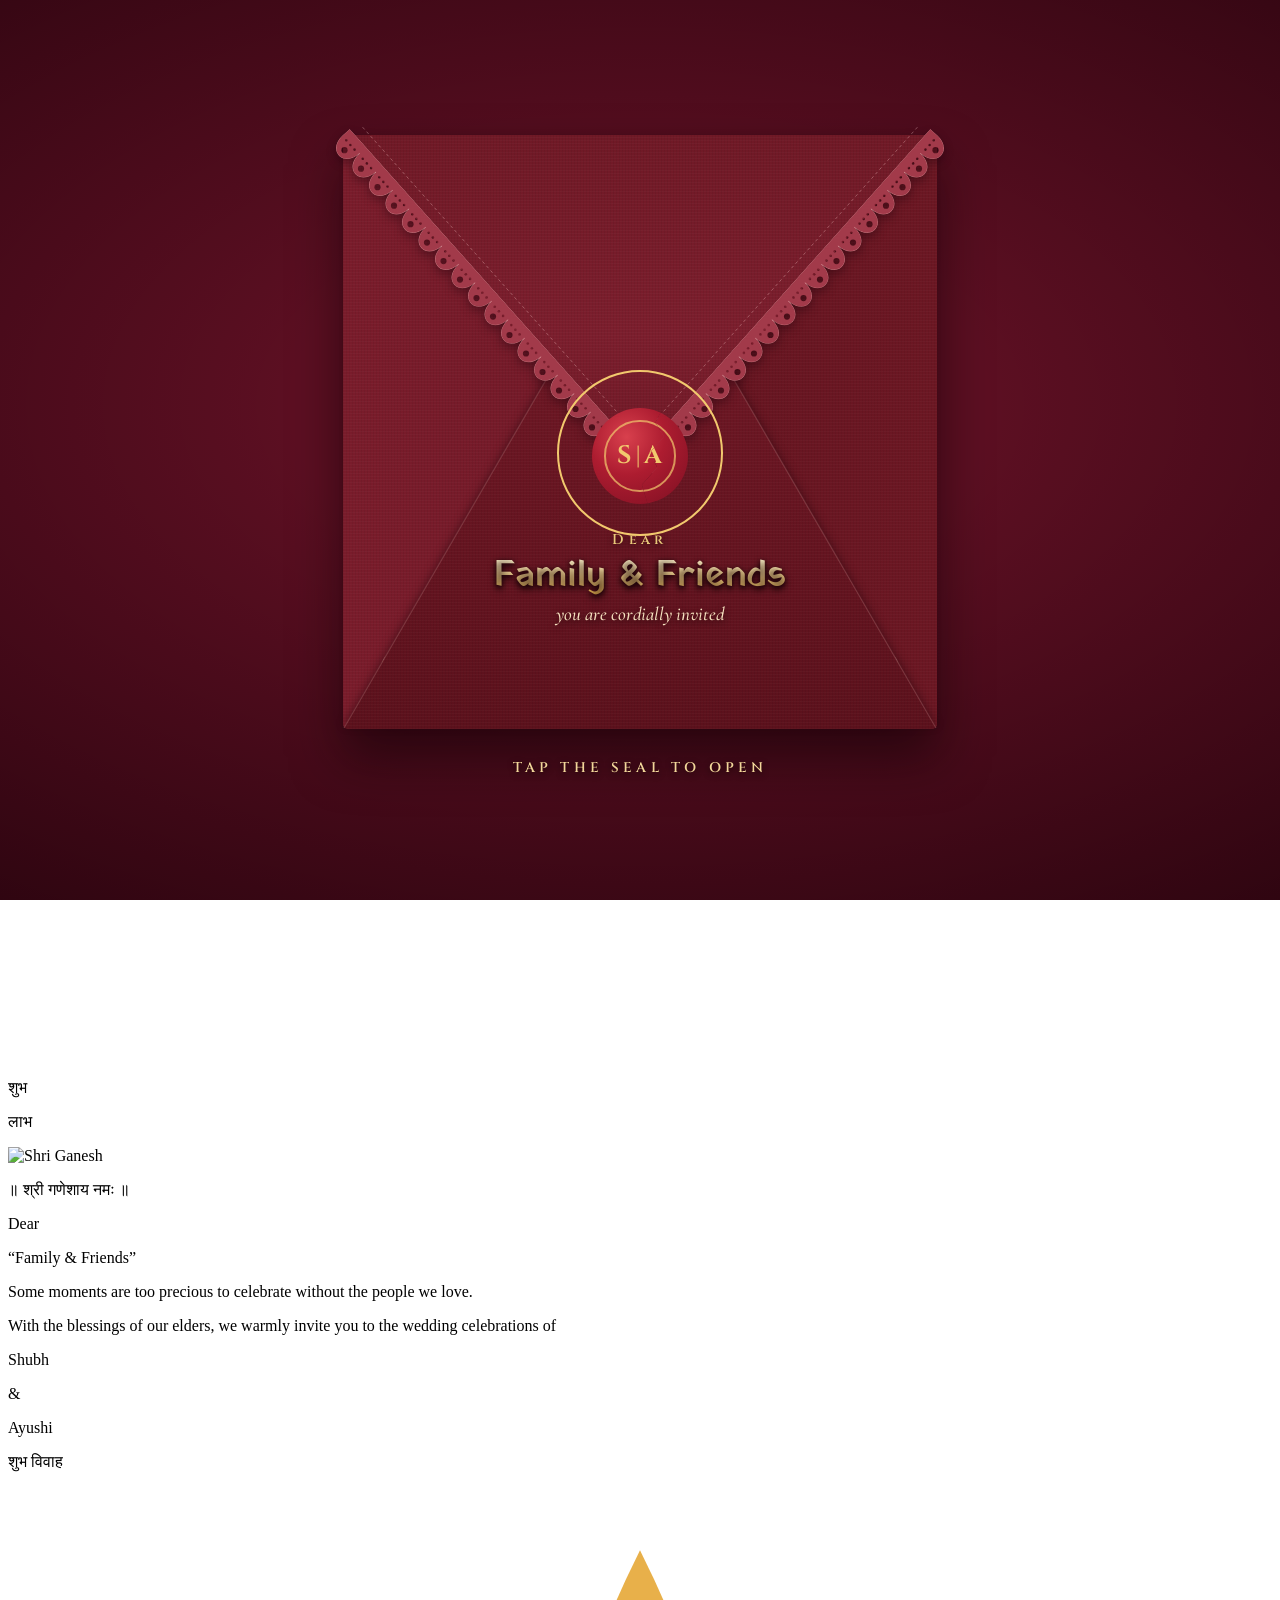
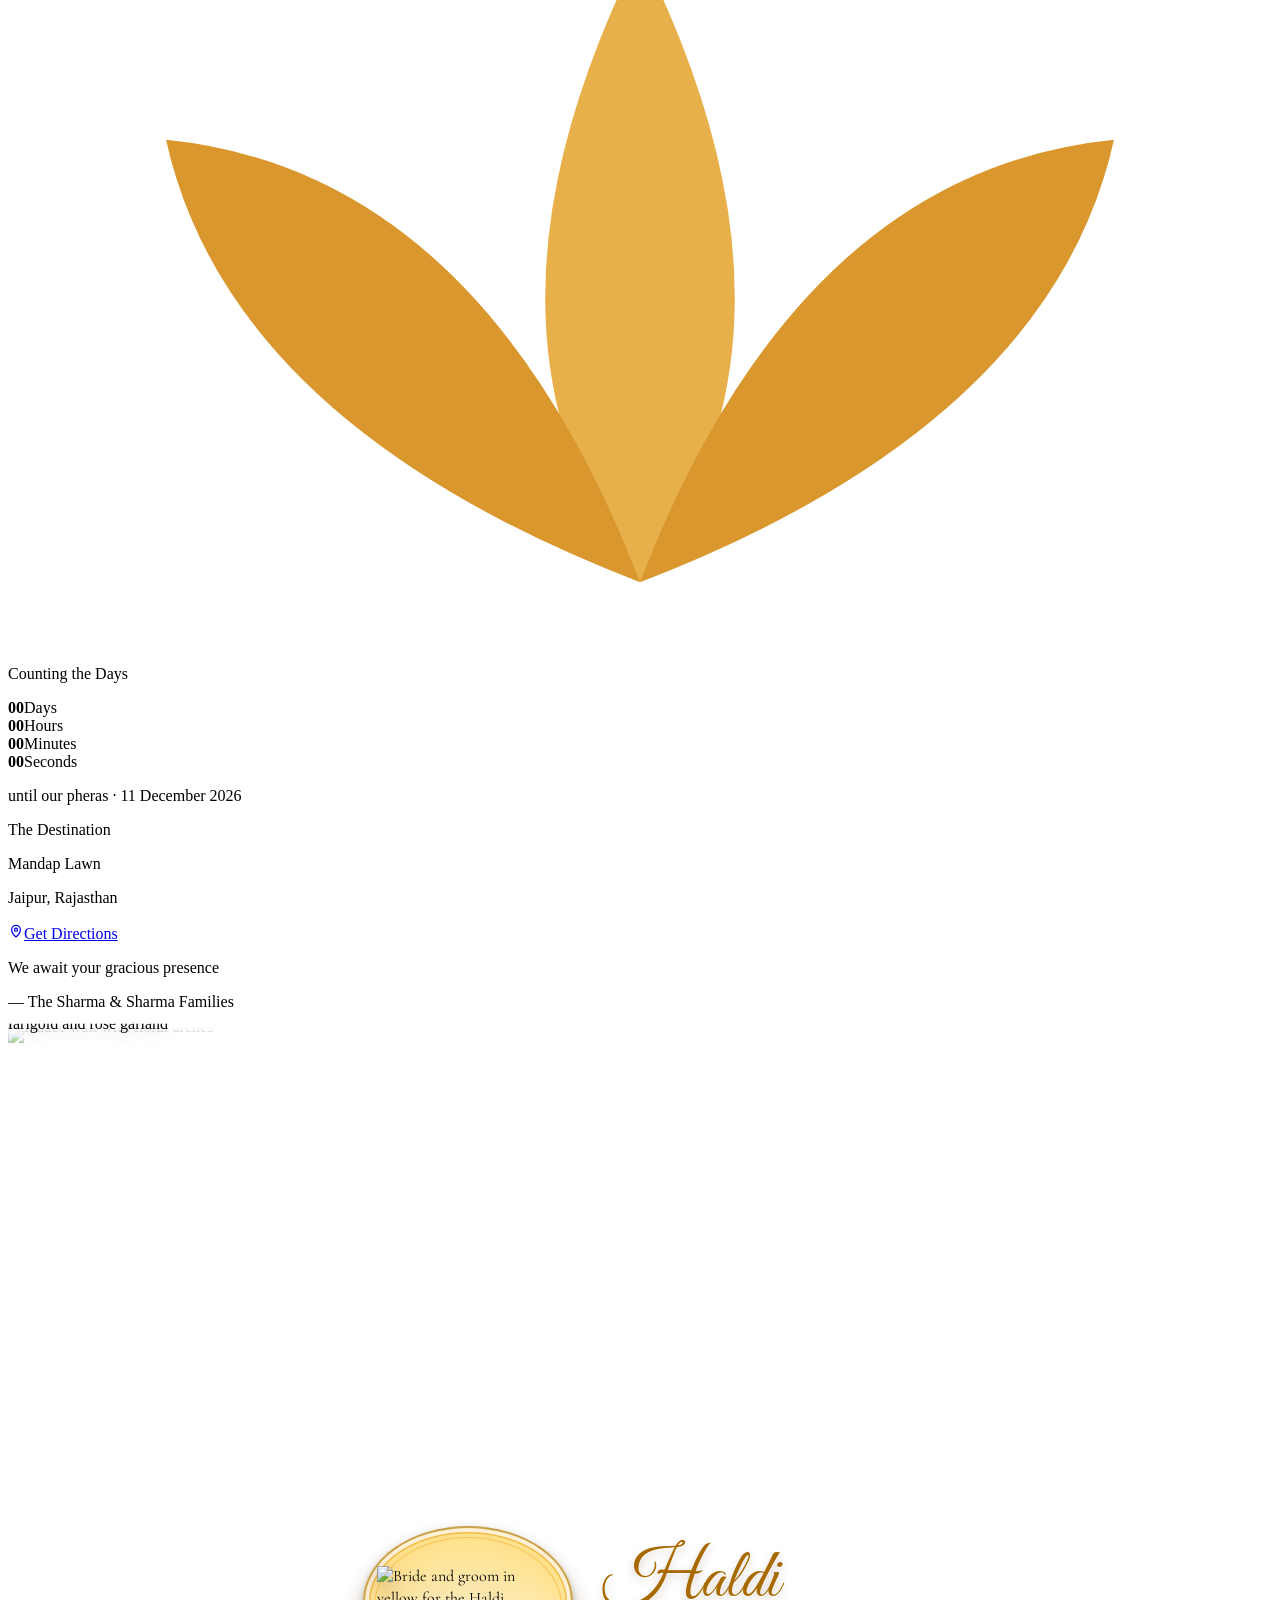
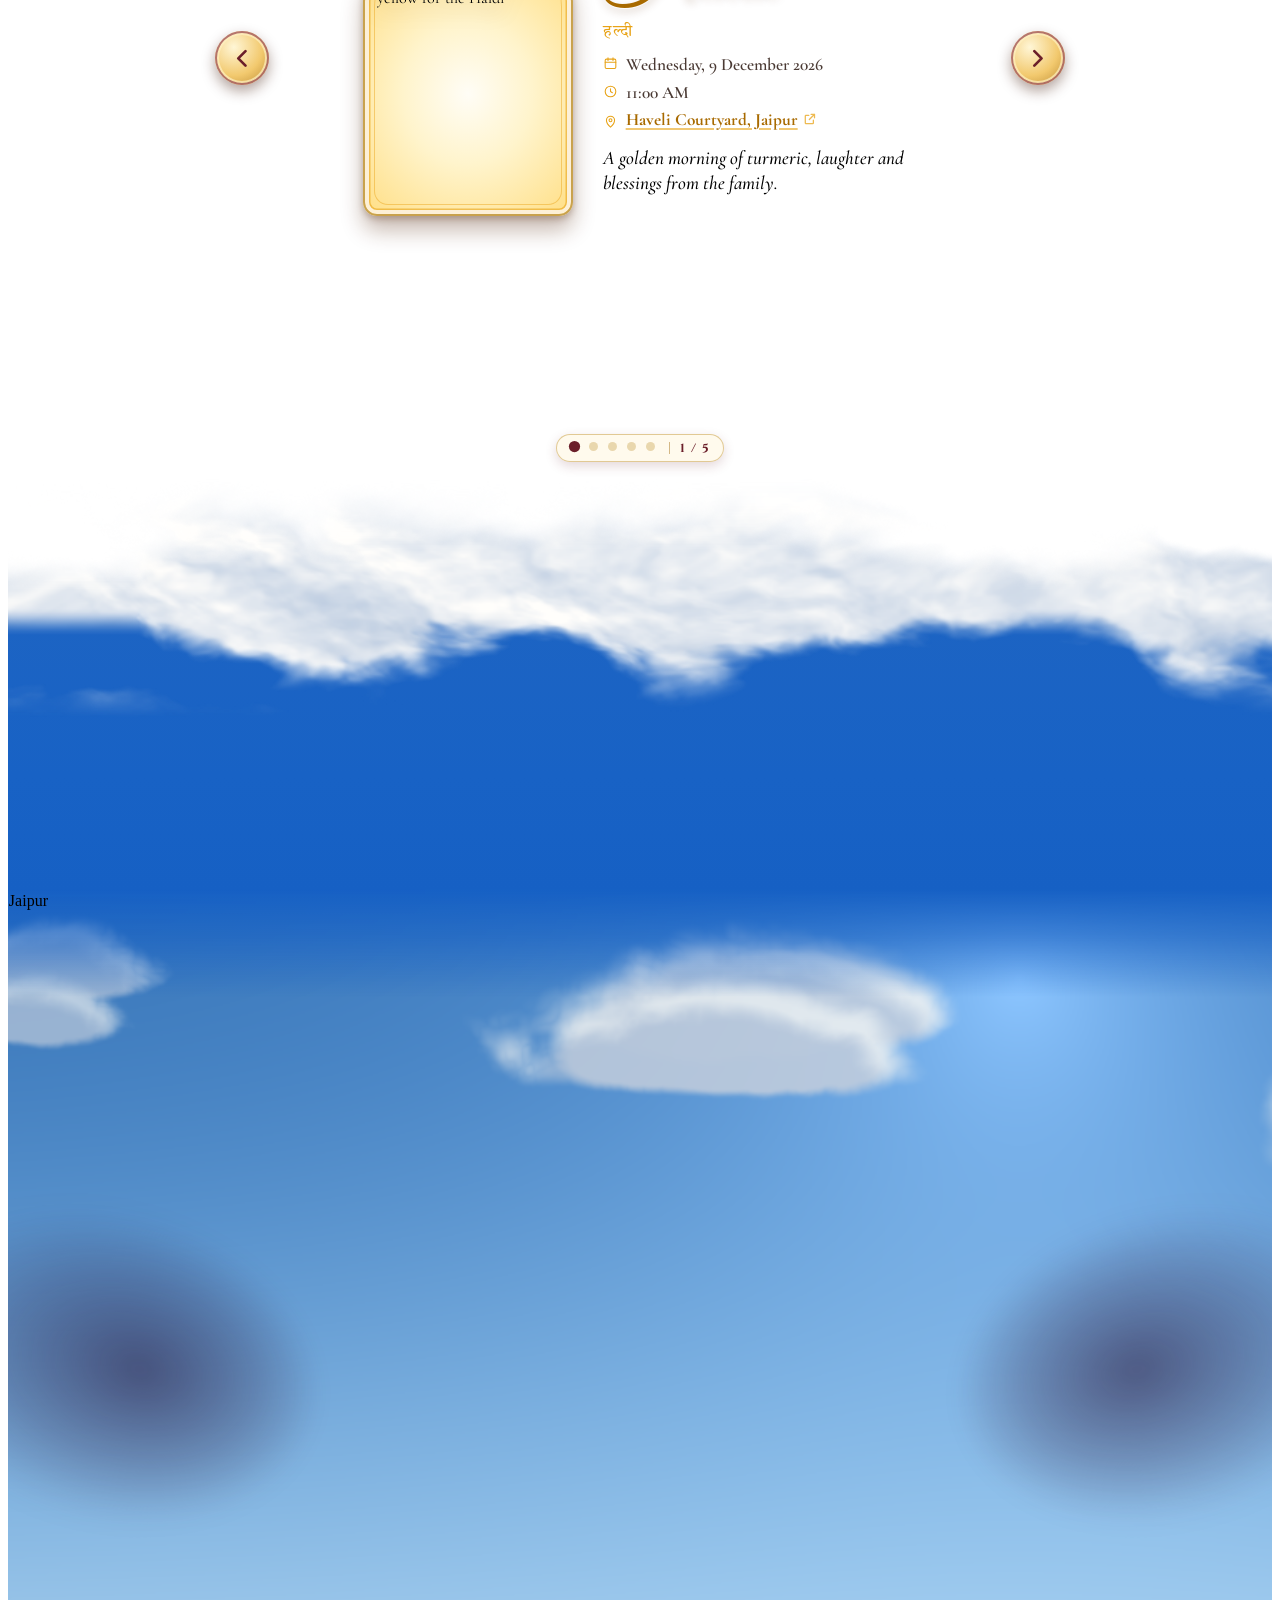
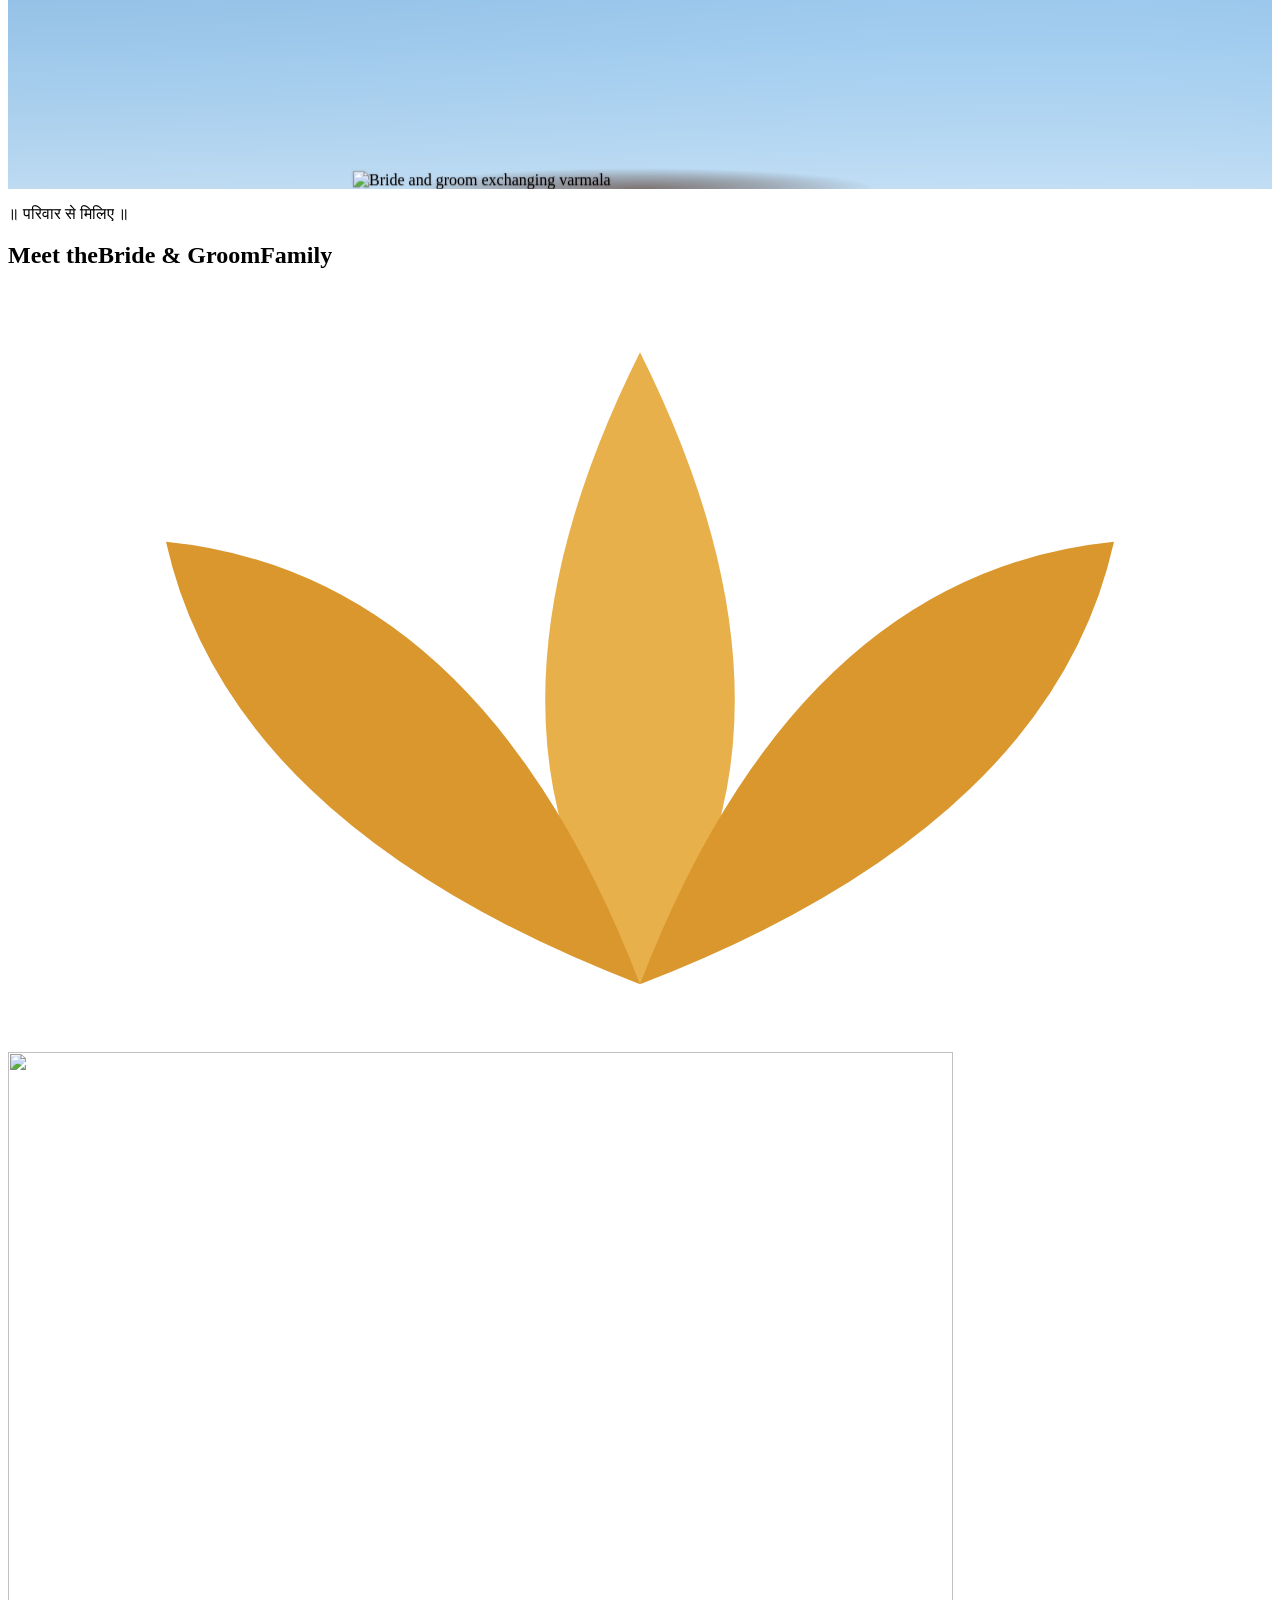
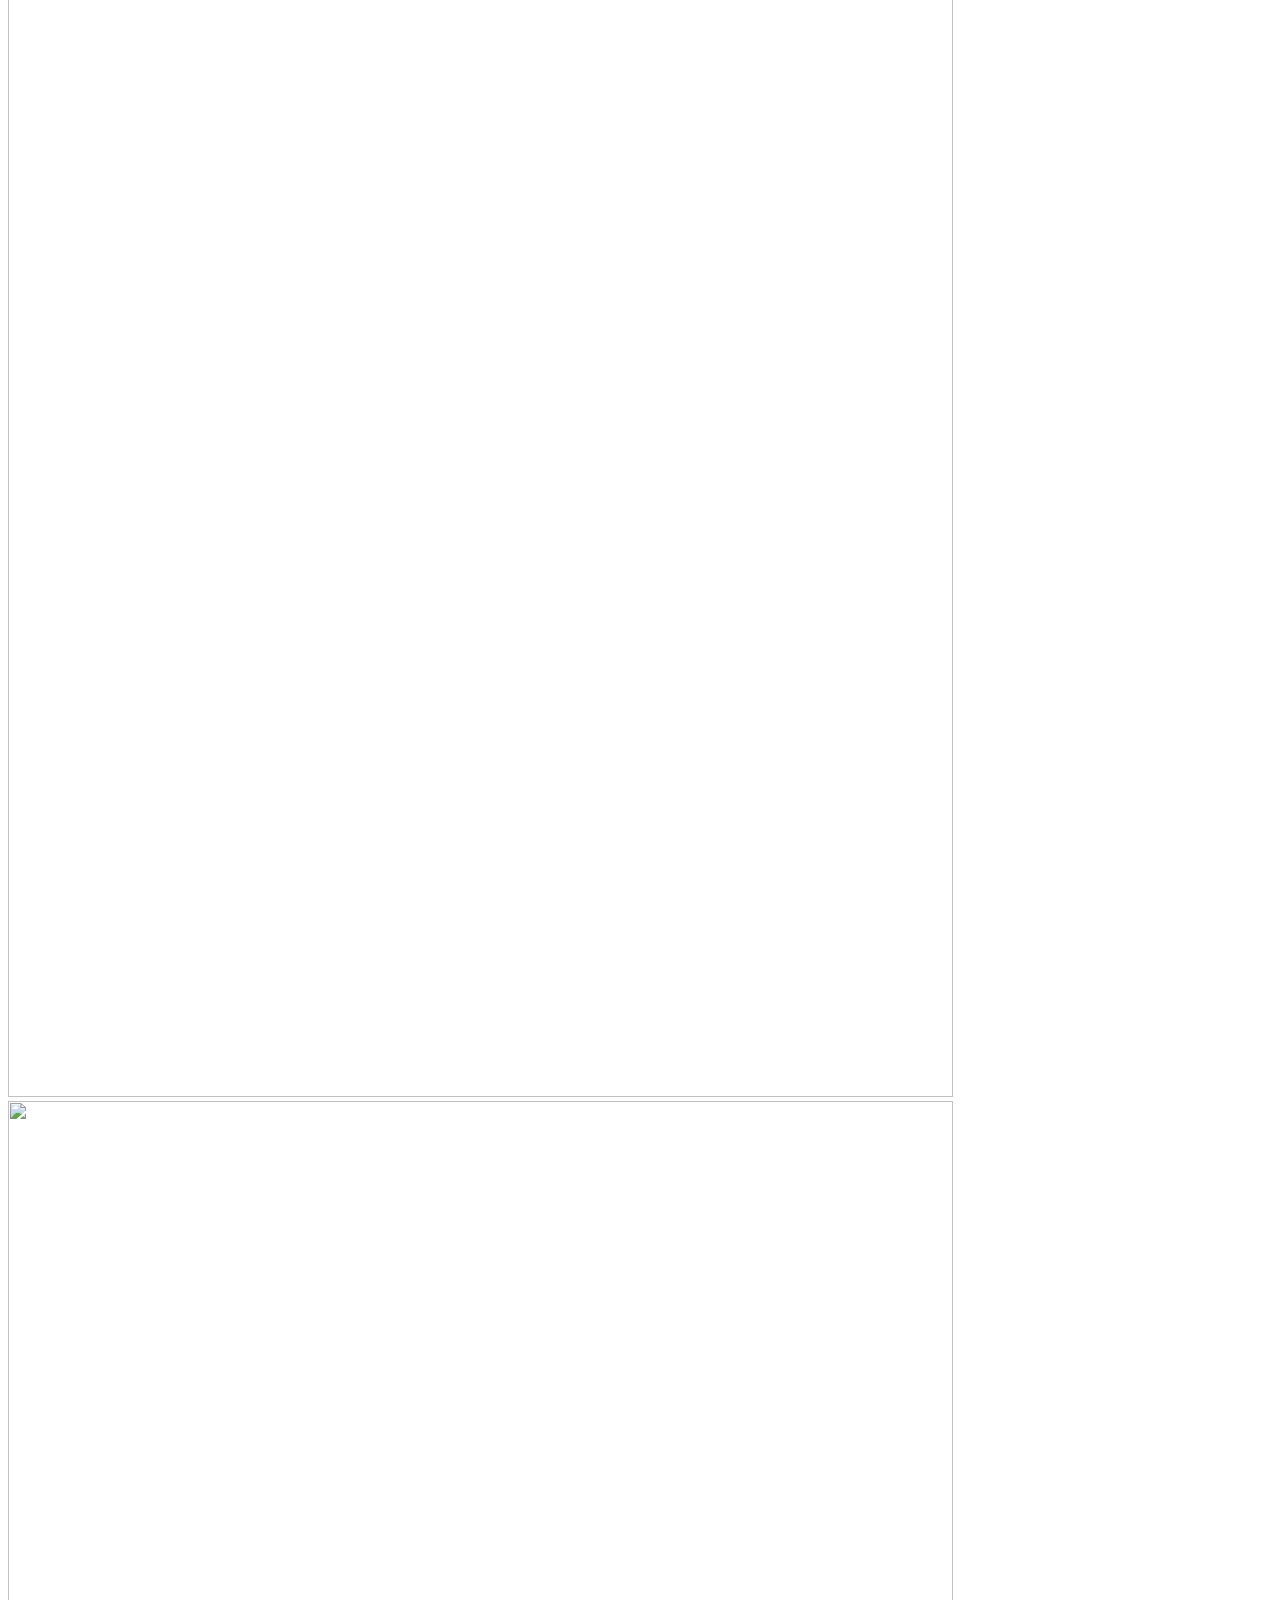
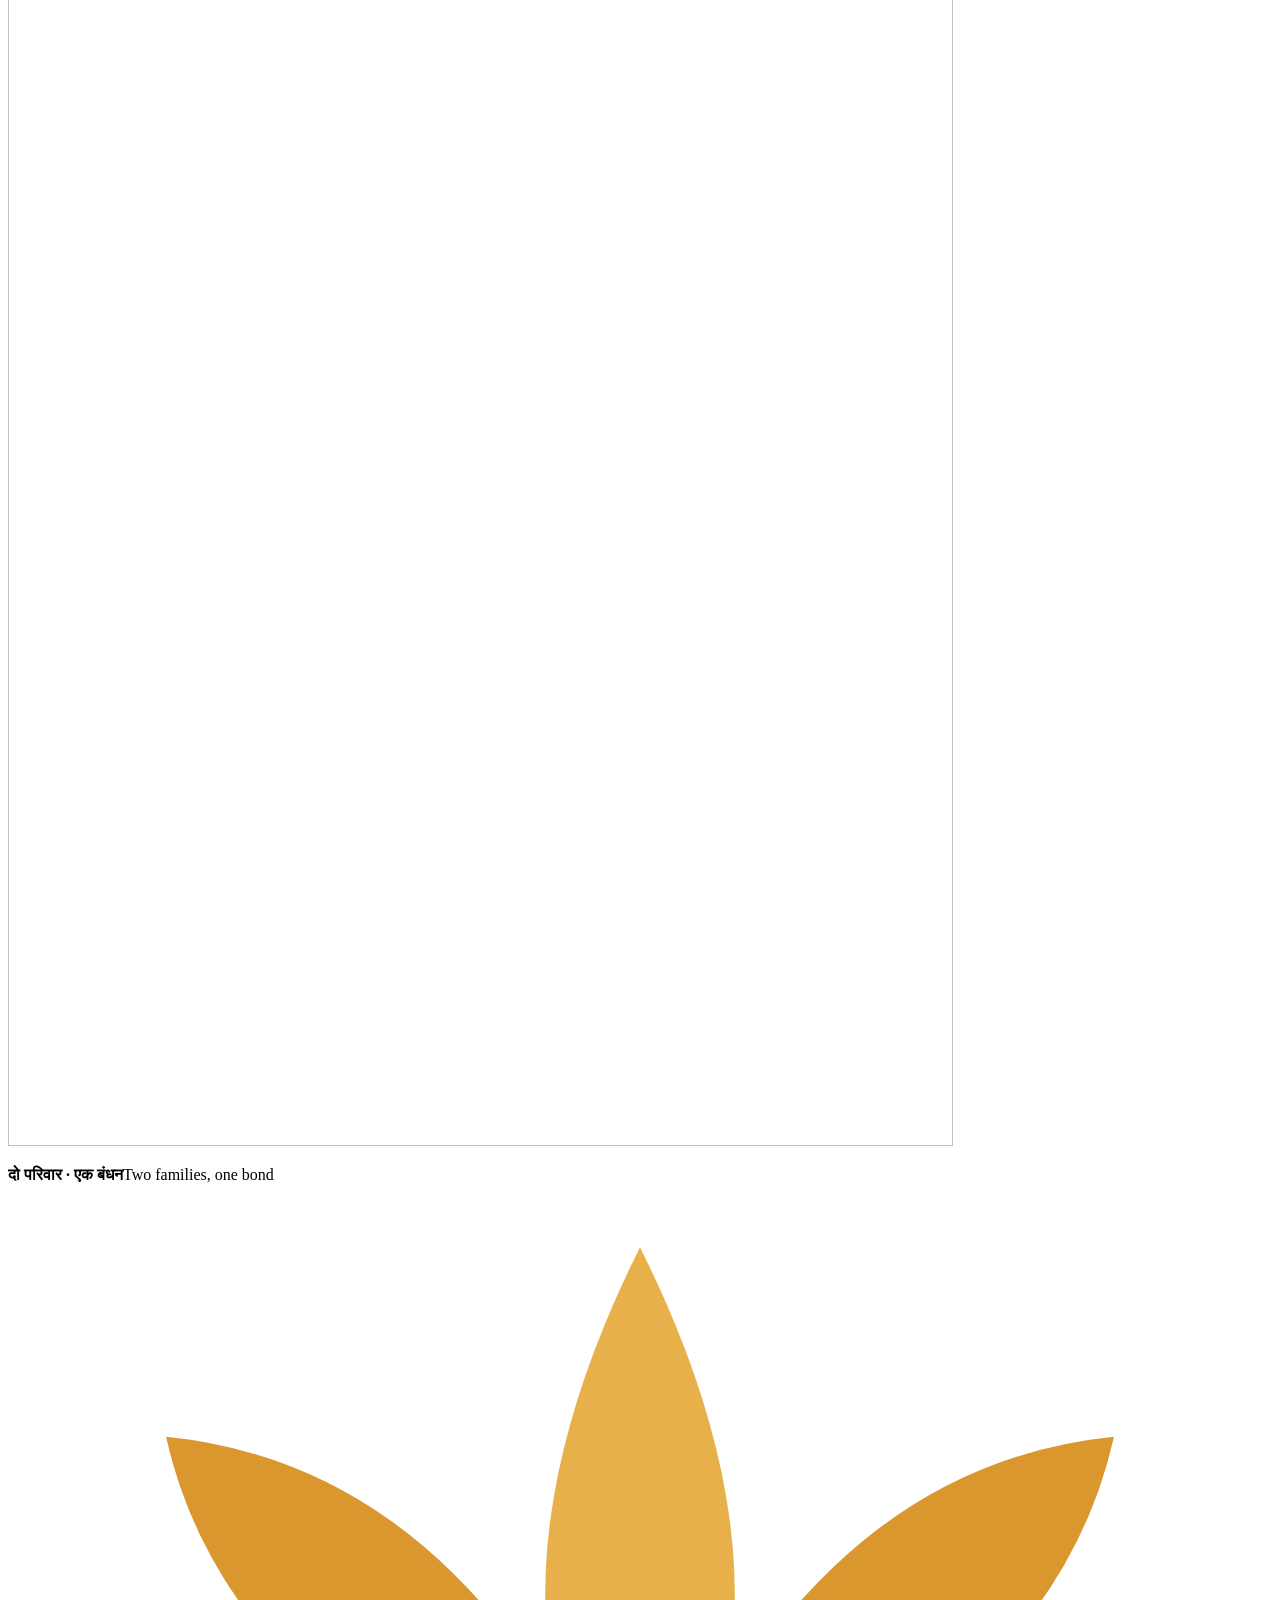
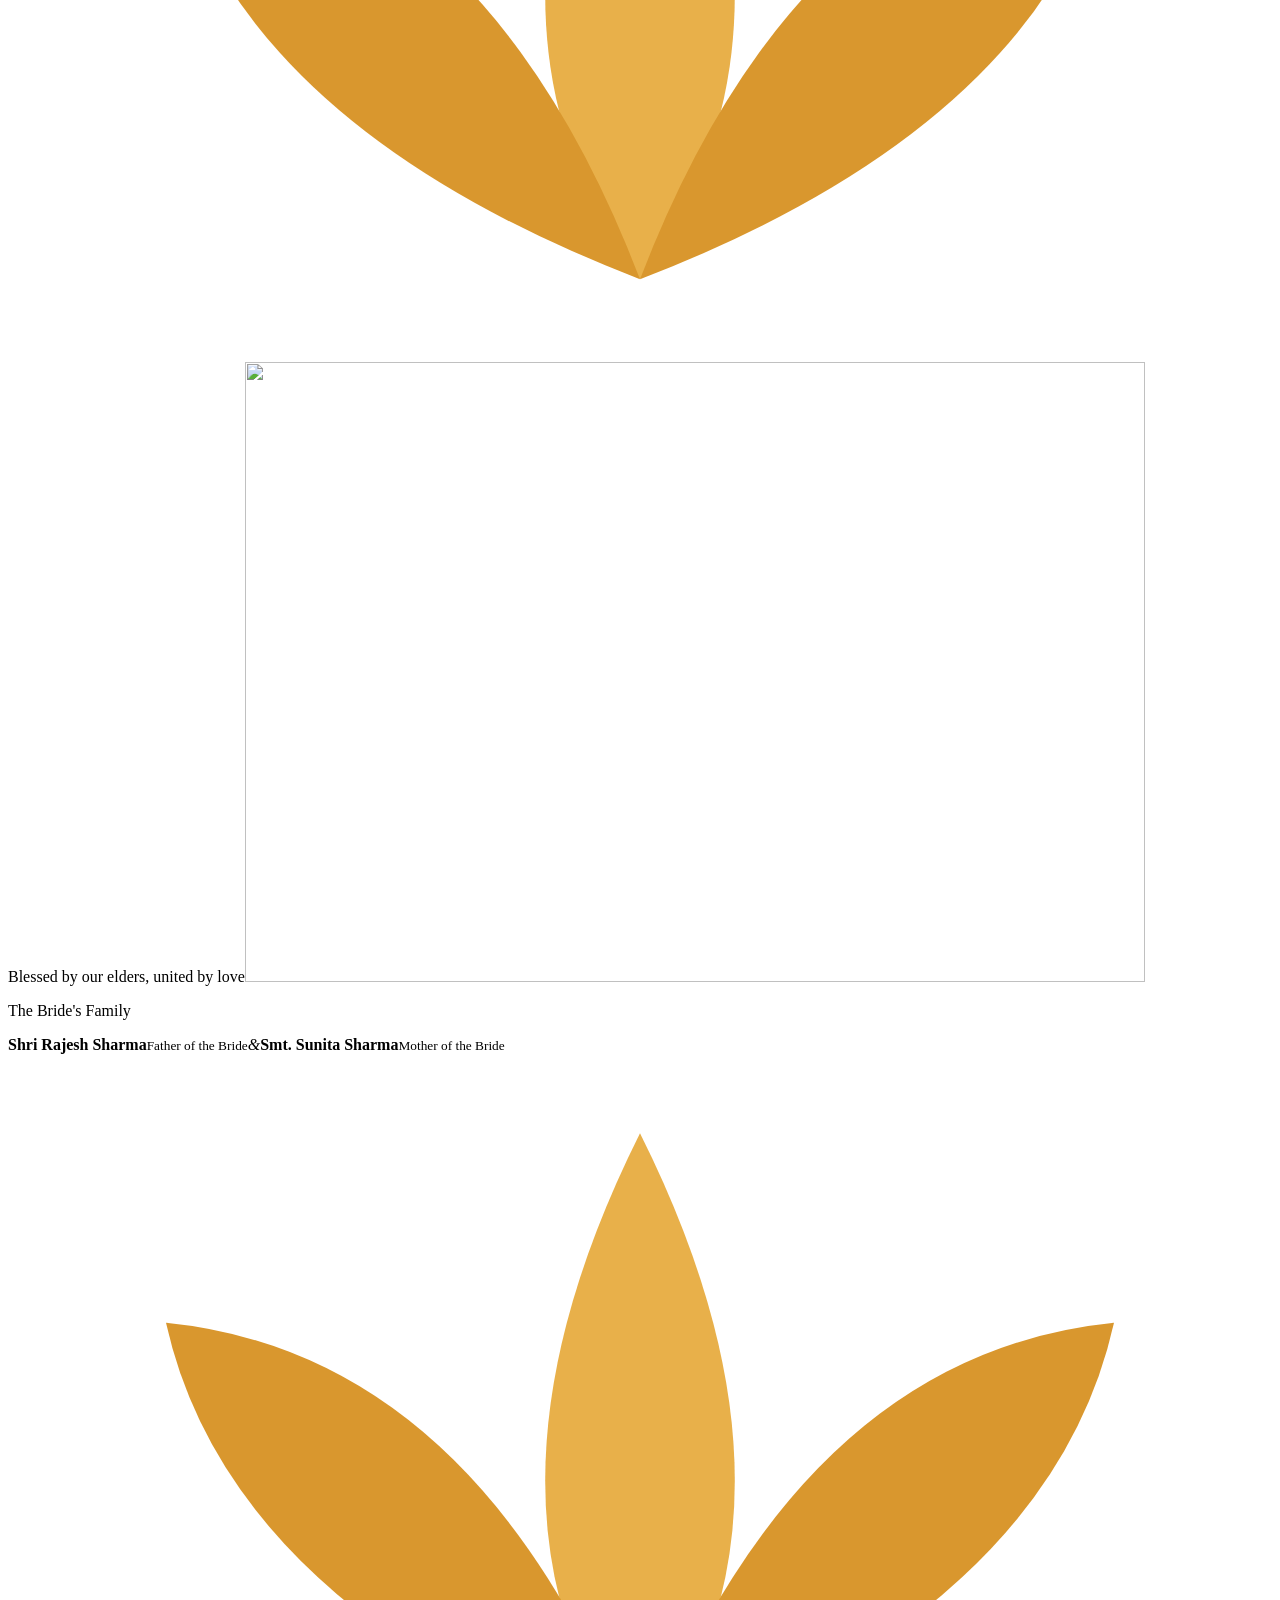
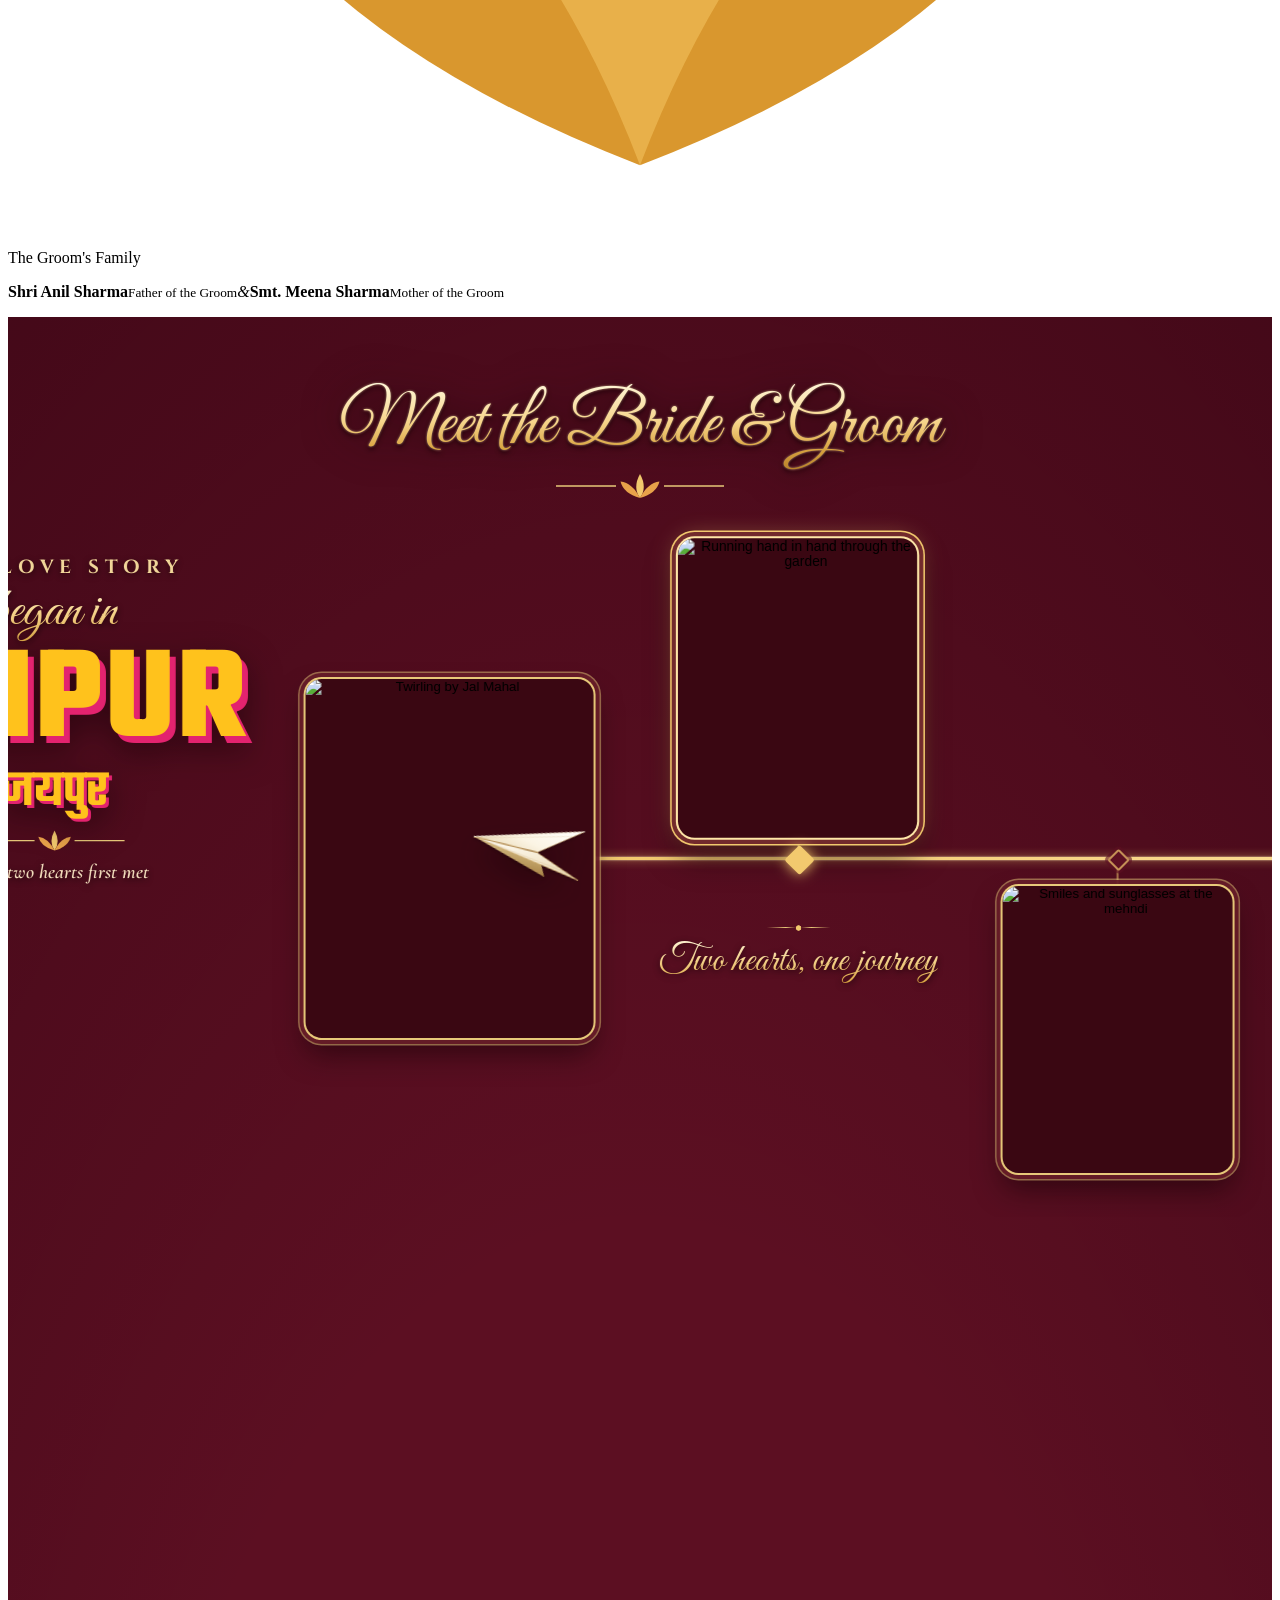
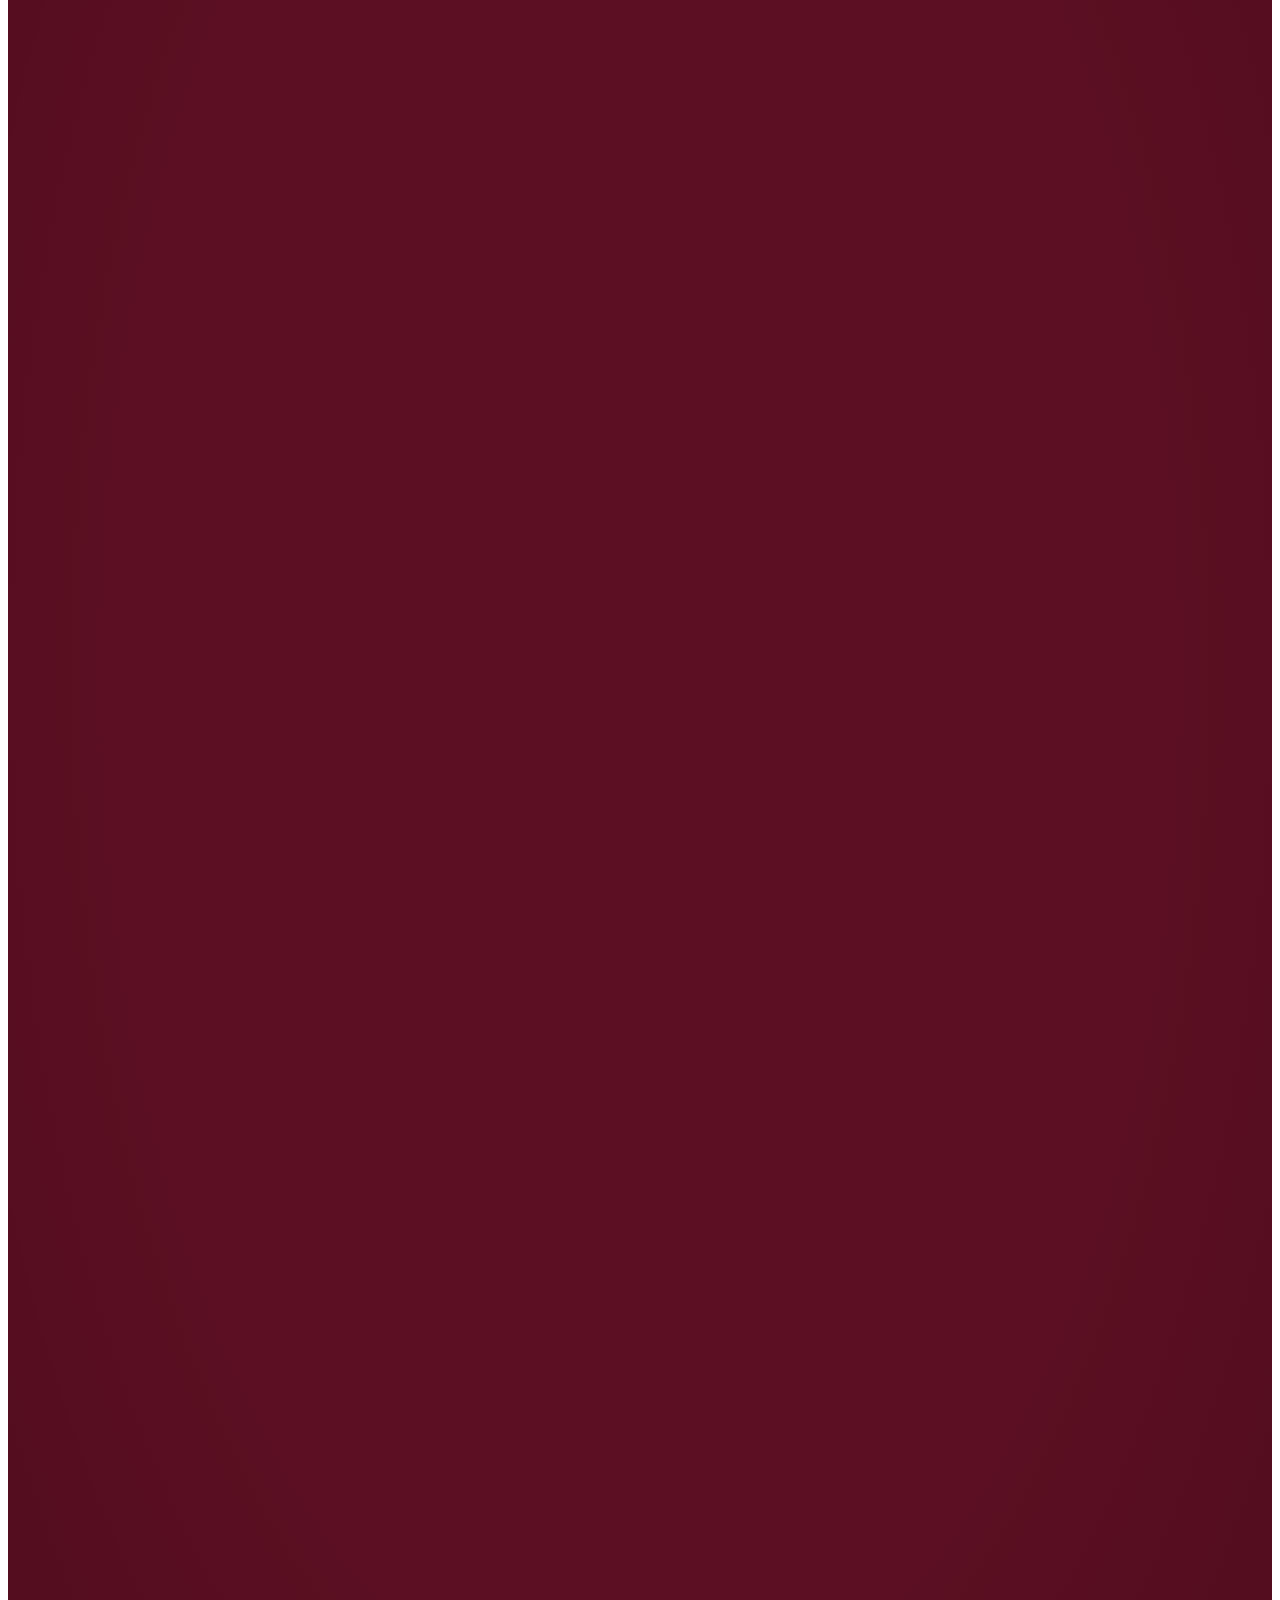
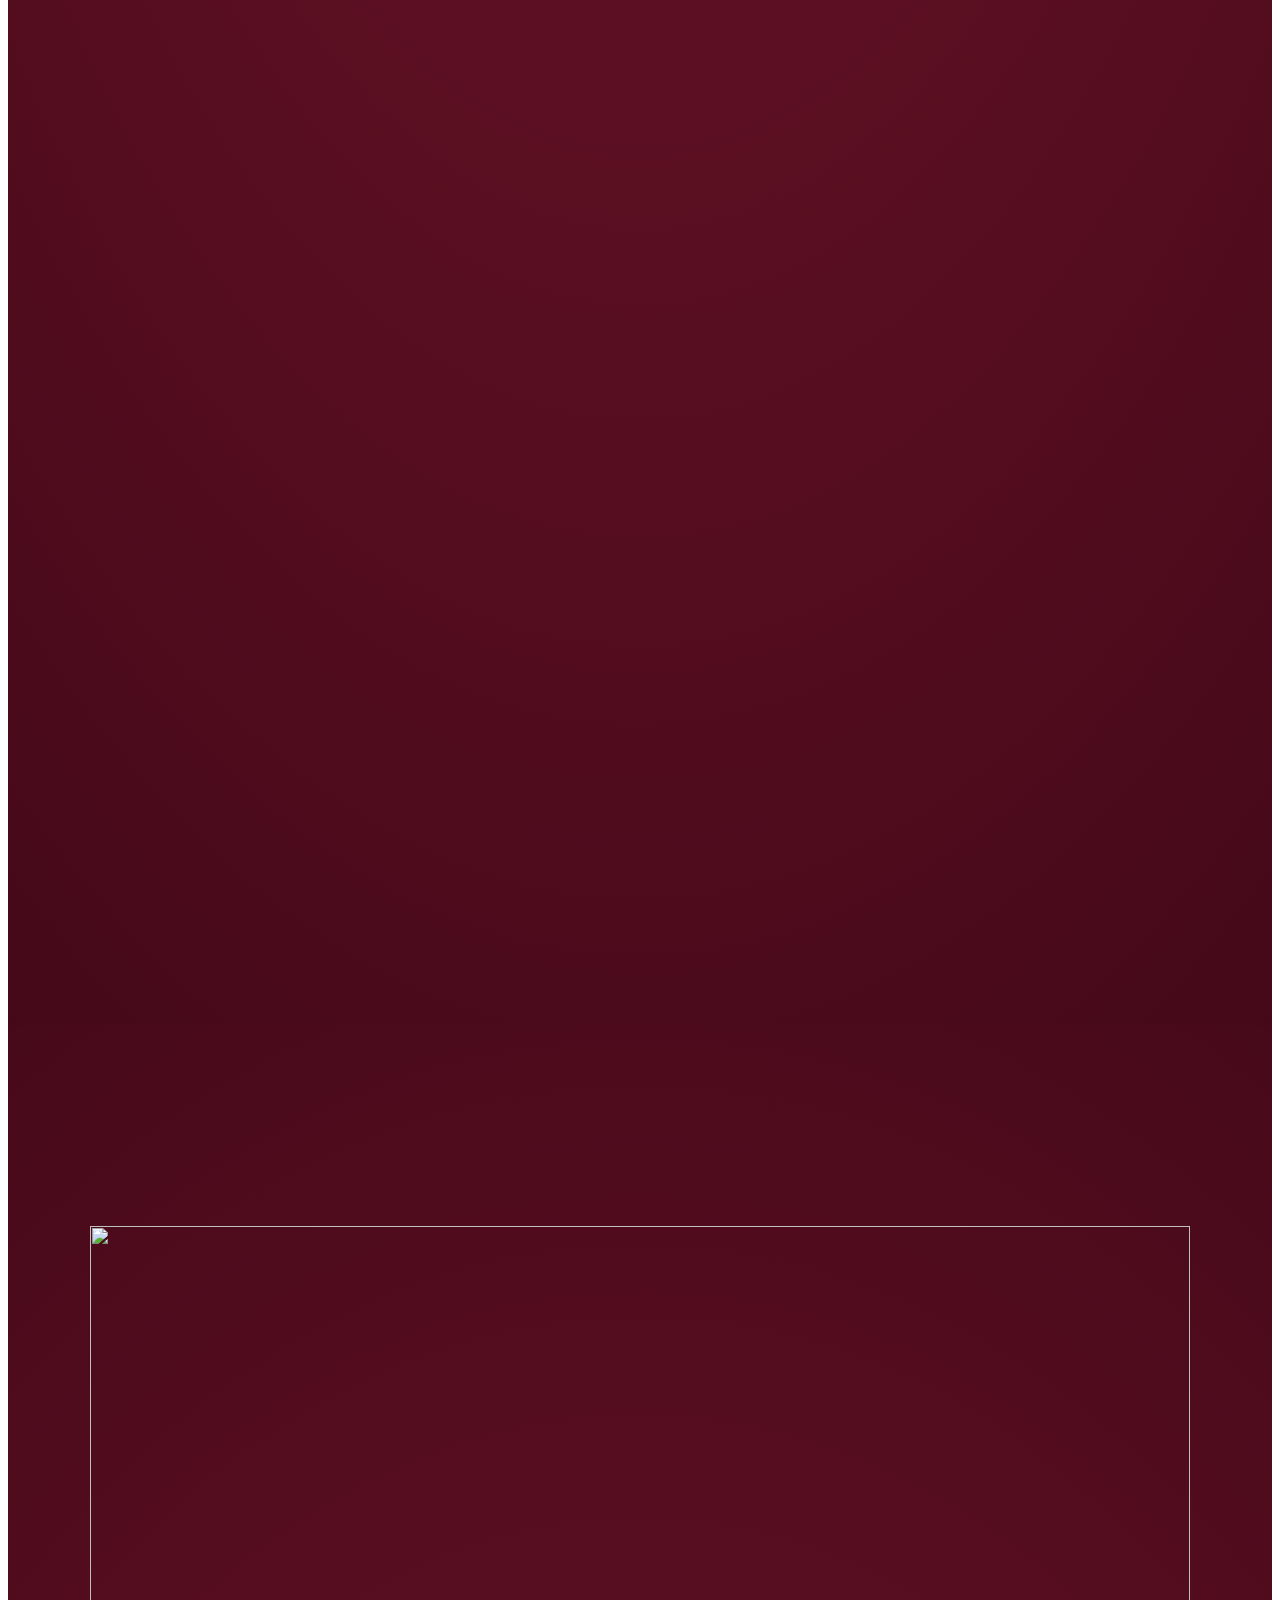
==== index.html @ 2a5b630c "Envelope opens itself after 5 s, events change every 10 s with no hint line, guest name on the RSVP " ====
<!doctype html>
<html lang="en">
<head>
  <meta charset="utf-8">
  <meta name="viewport" content="width=device-width,initial-scale=1,viewport-fit=cover">
  <title>Shubh weds Ayushi</title>
  <meta name="description" content="Shubh & Ayushi invite you to their wedding · 9–12 December 2026 · Jaipur">
  <meta name="theme-color" content="#6b1f2a">
  <link rel="icon" href="data:,">
  <link rel="preconnect" href="https://fonts.googleapis.com">
  <link rel="preconnect" href="https://fonts.gstatic.com" crossorigin>
  <link href="https://fonts.googleapis.com/css2?family=Cormorant+Garamond:wght@400;500;600&family=Tiro+Devanagari+Hindi&family=Yatra+One&family=Amita:wght@700&family=Cinzel:wght@500;600;700&family=Teko:wght@600;700&family=Rozha+One&display=swap" rel="stylesheet">
  <link href="https://fonts.googleapis.com/css2?family=Great+Vibes&family=Cormorant+Garamond:ital,wght@0,500;0,600;1,500&display=swap" rel="stylesheet">
  <script>/* the opening plays first; if its script never loads, the page shows after 8 s anyway */
    document.documentElement.classList.add('op-on','op-lock');
    setTimeout(function(){if(!window.__opReady)document.documentElement.classList.remove('op-on','op-lock')},8000);</script>
  <link rel="stylesheet" href="css/base.css?v=ba67b7fd">
  <link rel="stylesheet" href="css/common.css?v=824d8b5e">
  <link rel="stylesheet" href="css/hero.css?v=08daba10">
  <link rel="stylesheet" href="css/road.css?v=be8a1e37">
  <link rel="stylesheet" href="css/gate.css?v=ae9852b4">
  <link rel="stylesheet" href="css/events.css?v=76df8f6d">
  <link rel="stylesheet" href="css/patrika.css?v=33a5f1c7">
  <link rel="stylesheet" href="css/family.css?v=c8791fc9">
  <link rel="stylesheet" href="css/couple.css?v=c9944bb6">
  <link rel="stylesheet" href="css/rsvp.css?v=e522d607">
  <link rel="stylesheet" href="css/end.css?v=55e9b6df">
  <link rel="stylesheet" href="css/garden.css?v=925d6e3f">
  <link rel="stylesheet" href="css/opening.css?v=fd520877">
  <!-- phones only: their own layout values (desktop untouched) -->
  <link rel="stylesheet" href="css/mobile.css?v=88df9268" media="(max-width: 767px)">
  <script src="js/config.js?v=9e107404"></script>
  <script src="js/mobile.js?v=a05adf49"></script>
</head>
<body>
<div class="op" id="op" aria-label="Wedding invitation, tap to open">
  <!-- the wax-sealed patrika: a velvet maroon envelope with a lace flap, addressed to the guest. Tap: the seal breaks,
       the flap opens, the card (a copy of page 1) rises out and zooms to fill the screen, its paper turns into page 1's
       sky and Hawa Mahal rises; then the real page 1, in the same place underneath, takes over (js/opening.js) -->
  <i class="op-ep op-back" id="opBack"></i>
  <div class="op-card" id="opCard" aria-hidden="true"><div class="op-frame" id="opFrame"><i></i><i></i><i></i><i></i></div></div>
  <div class="op-ep op-pocket" id="opPocket">
    <div class="op-pk l"><i id="opPkL"></i></div><div class="op-pk r"><i id="opPkR"></i></div><div class="op-pk b"><i id="opPkB"></i></div>
    <svg id="opPsvg" preserveAspectRatio="none" aria-hidden="true"></svg>
    <div class="op-to" id="opTo"><span class="k">Dear</span><span class="g guest-name">Family &amp; Friends</span><span class="i">you are cordially invited</span></div>
  </div>
  <div class="op-ep op-flap" id="opFlap" aria-hidden="true"><i class="face front"></i><i class="face back" id="opFlapBack"></i><svg id="opFsvg" preserveAspectRatio="none"></svg></div>
  <div class="op-ep op-seal" id="opSeal" aria-hidden="true">
    <div class="h l" id="opSealL"><div class="wax"><b>S<i>|</i>A</b></div></div>
    <div class="h r" id="opSealR"><div class="wax"><b>S<i>|</i>A</b></div></div>
    <svg class="crack" id="opCrack" viewBox="0 0 100 100"><polyline points="74,0 66,15 75,30 60,47 68,62 52,80 58,100" fill="none" stroke="#3a0410" stroke-width="2.6" stroke-linejoin="round"/><polyline points="60,47 46,42 38,46" fill="none" stroke="#3a0410" stroke-width="1.4" stroke-linejoin="round"/></svg>
  </div>
  <p class="op-ep op-hint" id="opHint">Tap the seal to open</p>
  <button class="op-tap" id="opTap" type="button" aria-label="Open the invitation"></button>
  <i class="op-black" id="opBlack"></i>
</div>
<section class="track" id="track">
  <div class="stage" id="stage">
    <img class="sky" id="sky" alt="" src="assets/img/hero-sky.webp">
    <div class="names">
      <p class="ganesh">॥ श्री गणेशाय नमः ॥</p>
      <h1>Shubh<span class="weds">weds</span>Ayushi</h1>
      <p>are getting married</p>
      <p class="hero-guest">Dear <span class="guest-name">Family &amp; Friends</span>, you are invited</p>
    </div>
    <div class="hero-cue m-only" id="heroCue" aria-hidden="true"><span>Scroll down</span><i></i><i></i></div>
    <img class="hawa" id="hawa" alt="Hawa Mahal, Jaipur" src="assets/img/hero-hawa-mahal.webp">
    <img class="tl" id="tl" alt="" src="assets/img/hero-tree-left.webp">
    <img class="tr" id="tr" alt="" src="assets/img/hero-tree-right.webp">
  </div>
</section>
<div class="p2" id="p2" data-par-bg="-0.1"><div class="roadwrap" id="roadwrap"><svg class="defs" aria-hidden="true">
  <defs>
    <pattern id="rs-band" width="14" height="10" patternUnits="userSpaceOnUse">
      <rect width="14" height="10" fill="#1d4e9e"/>
      <path d="M0 10 L7 1 L14 10Z" fill="#e8402f"/>
      <circle cx="7" cy="7" r="1.6" fill="#ffd54a"/>
    </pattern>
    <symbol id="rs-lotus" viewBox="-12 -14 24 26">
      <path d="M0 11 L0 0" stroke="#2e8b3d" stroke-width="2"/>
      <path d="M0 2 Q-12 -2 -9 -12 Q-3 -8 0 2Z" fill="#e8402f"/>
      <path d="M0 2 Q12 -2 9 -12 Q3 -8 0 2Z" fill="#e8402f"/>
      <path d="M0 4 Q-5 -6 0 -14 Q5 -6 0 4Z" fill="#ff6a4d"/>
      <path d="M-8 9 Q-4 4 0 8 Q4 4 8 9" fill="none" stroke="#2e8b3d" stroke-width="2"/>
    </symbol>
  </defs>
</svg>

<section class="road-scene" id="roadScene" aria-label="Road with moving taxis and rickshaws">
  <div class="rs-road"></div>
  <div class="lane lane-a" id="laneA"></div>
  <div class="lane lane-b" id="laneB"></div>
</section></div>

<section class="gtrack" id="gtrack"><div class="gstage" id="gstage"><p class="sl sl-l" lang="hi">शुभ</p><p class="sl sl-r" lang="hi">लाभ</p><div class="gate" id="gate">
  <div class="gimg" role="img" aria-label="Floral wedding gate with carved pillars"><i class="gm"></i><i class="gt"></i><i class="gb"></i></div>
  <div class="gnote" id="gnote">
    <div class="gn-blk">
      <img class="gn-ganesh rv" src="assets/img/ganesh.webp" alt="Shri Ganesh" width="700" height="1077" decoding="async">
      <p class="gn-shri rv" lang="hi">॥ श्री गणेशाय नमः ॥</p>
      <p class="gn-dear rv">Dear</p>
      <p class="gn-name rv"><span class="q">“</span><span class="guest-name">Family &amp; Friends</span><span class="q">”</span></p>
      <p class="gn-quote rv">Some moments are too precious to celebrate without the people we love.</p>
    </div>
    <div class="gn-blk">
      <p class="gn-welcome rv">With the blessings of our elders, we warmly invite you to the wedding celebrations of</p>
      <p class="gn-n rv">Shubh</p>
      <p class="gn-amp rv">&amp;</p>
      <p class="gn-n rv">Ayushi</p>
      <p class="gn-hi rv" lang="hi">शुभ विवाह</p>
    </div>
    <div class="gn-orn rv" aria-hidden="true"><i></i><svg viewBox="-20 -14 40 24" aria-hidden="true"><path d="M0 8Q-6 0 0-12Q6 0 0 8Z" fill="#e8b04a"/><path d="M0 8Q-13 3-15-6Q-5-5 0 8Z" fill="#d9972e"/><path d="M0 8Q13 3 15-6Q5-5 0 8Z" fill="#d9972e"/></svg><i></i></div>
    <div class="gn-blk" role="timer" aria-label="Countdown to the wedding">
      <p class="gn-cdh rv">Counting the Days</p>
      <div class="gn-tiles rv"><div><b data-k="d">00</b><span>Days</span></div><div><b data-k="h">00</b><span>Hours</span></div><div><b data-k="m">00</b><span>Minutes</span></div><div><b data-k="s">00</b><span>Seconds</span></div></div>
      <p class="gn-cdn rv" id="cdNote">until our pheras · 11 December 2026</p>
    </div>
    <div class="gn-blk">
      <p class="gn-vh rv">The Destination</p>
      <p class="gn-vn rv" id="venueName">Mandap Lawn</p>
      <p class="gn-va rv" id="venueCity">Jaipur, Rajasthan</p>
      <div class="gn-btns rv"><a class="gn-btn" id="venueMap" href="#" target="_blank" rel="noopener"><svg viewBox="0 0 24 24" width="16" height="16" fill="none" stroke="currentColor" stroke-width="1.9" stroke-linecap="round" stroke-linejoin="round" aria-hidden="true"><path d="M12 21s-6.5-5.6-6.5-11a6.5 6.5 0 0 1 13 0c0 5.4-6.5 11-6.5 11z"/><circle cx="12" cy="10" r="2.3"/></svg><span>Get Directions</span></a></div>
    </div>
    <div class="gn-blk">
      <p class="gn-end rv">We await your gracious presence</p>
      <p class="gn-sign rv">— The Sharma &amp; Sharma Families</p>
    </div>
  </div>
</div></div>
</section></div>
<section class="wall" id="wall"><img class="wallimg" alt="Palace wall with floral arches" src="assets/img/palace-wall.webp"><img class="skyline" alt="" src="assets/img/palace-skyline.webp"><img class="mala" alt="Marigold and rose garland" src="assets/img/marigold-garland.webp"><div class="fbed" aria-hidden="true"></div><div class="events" id="events" role="region" aria-roledescription="carousel" aria-label="Wedding events"><svg width="0" height="0" style="position:absolute" aria-hidden="true"><symbol id="evMg" viewBox="-9.5 -9.5 19 19"><circle cx="5.40" cy="0.00" r="3.5" fill="#f2961a"/><circle cx="4.68" cy="2.70" r="3.5" fill="#f2961a"/><circle cx="2.70" cy="4.68" r="3.5" fill="#f2961a"/><circle cx="0.00" cy="5.40" r="3.5" fill="#f2961a"/><circle cx="-2.70" cy="4.68" r="3.5" fill="#f2961a"/><circle cx="-4.68" cy="2.70" r="3.5" fill="#f2961a"/><circle cx="-5.40" cy="0.00" r="3.5" fill="#f2961a"/><circle cx="-4.68" cy="-2.70" r="3.5" fill="#f2961a"/><circle cx="-2.70" cy="-4.68" r="3.5" fill="#f2961a"/><circle cx="-0.00" cy="-5.40" r="3.5" fill="#f2961a"/><circle cx="2.70" cy="-4.68" r="3.5" fill="#f2961a"/><circle cx="4.68" cy="-2.70" r="3.5" fill="#f2961a"/><circle cx="3.28" cy="0.88" r="3" fill="#ffc933"/><circle cx="2.40" cy="2.40" r="3" fill="#ffc933"/><circle cx="0.88" cy="3.28" r="3" fill="#ffc933"/><circle cx="-0.88" cy="3.28" r="3" fill="#ffc933"/><circle cx="-2.40" cy="2.40" r="3" fill="#ffc933"/><circle cx="-3.28" cy="0.88" r="3" fill="#ffc933"/><circle cx="-3.28" cy="-0.88" r="3" fill="#ffc933"/><circle cx="-2.40" cy="-2.40" r="3" fill="#ffc933"/><circle cx="-0.88" cy="-3.28" r="3" fill="#ffc933"/><circle cx="0.88" cy="-3.28" r="3" fill="#ffc933"/><circle cx="2.40" cy="-2.40" r="3" fill="#ffc933"/><circle cx="3.28" cy="-0.88" r="3" fill="#ffc933"/><circle r="2.2" fill="#c0600c"/></symbol></svg><div class="ev-track" id="evTrack" tabindex="0"><i class="ef-mat" aria-hidden="true"><b class="mt"></b><b class="mm"></b><b class="mb"></b></i><i class="ef" aria-hidden="true"><b class="ef-t"></b><b class="ef-m"></b><b class="ef-b"></b></i><article class="ev-slide is-on ev-haldi" data-theme="haldi" role="group" aria-roledescription="slide" aria-label="1 of 5: Haldi"><div class="ev-card"><div class="ev-art has-pic"><img class="ev-pic" src="assets/img/ev-haldi.webp" alt="Bride and groom in yellow for the Haldi" width="582" height="941" loading="lazy" decoding="async"></div><div class="ev-body"><h3 class="ev-title">Haldi</h3><span class="ev-hi" lang="hi">हल्दी</span><ul class="ev-meta"><li><svg viewBox="0 0 24 24" width="15" height="15" fill="none" stroke="currentColor" stroke-width="1.7" stroke-linecap="round" stroke-linejoin="round" aria-hidden="true"><rect x="3.5" y="5" width="17" height="15" rx="2"/><path d="M3.5 10h17M8 3v4M16 3v4"/></svg><span>Wednesday, 9 December 2026</span></li><li><svg viewBox="0 0 24 24" width="15" height="15" fill="none" stroke="currentColor" stroke-width="1.7" stroke-linecap="round" stroke-linejoin="round" aria-hidden="true"><circle cx="12" cy="12" r="8.5"/><path d="M12 7.5V12l3 2"/></svg><span>11:00 AM</span></li><li class="ev-venue"><a class="ev-map" href="https://www.google.com/maps/search/?api=1&amp;query=Haveli%20Courtyard%2C%20Jaipur" target="_blank" rel="noopener" aria-label="Open Haveli Courtyard, Jaipur in Google Maps"><svg viewBox="0 0 24 24" width="15" height="15" fill="none" stroke="currentColor" stroke-width="1.7" stroke-linecap="round" stroke-linejoin="round" aria-hidden="true"><path d="M12 21s-6.5-5.6-6.5-11a6.5 6.5 0 0 1 13 0c0 5.4-6.5 11-6.5 11z"/><circle cx="12" cy="10" r="2.3"/></svg><span>Haveli Courtyard, Jaipur<svg class="ev-ext" viewBox="0 0 24 24" width="12" height="12" fill="none" stroke="currentColor" stroke-width="2.2" stroke-linecap="round" stroke-linejoin="round" aria-hidden="true"><path d="M14 4h6v6M20 4l-9 9M18 14v5a1 1 0 0 1-1 1H5a1 1 0 0 1-1-1V7a1 1 0 0 1 1-1h5"/></svg></span></a></li></ul><p class="ev-note">A golden morning of turmeric, laughter and blessings from the family.</p></div></div></article><article class="ev-slide ev-mehndi" data-theme="mehndi" role="group" aria-roledescription="slide" aria-label="2 of 5: Mehndi"><div class="ev-card"><div class="ev-art has-pic"><img class="ev-pic" src="assets/img/ev-mehndi.webp" alt="Bride and groom in green for the Mehndi" width="635" height="731" loading="lazy" decoding="async"></div><div class="ev-body"><h3 class="ev-title">Mehndi</h3><span class="ev-hi" lang="hi">मेहंदी</span><ul class="ev-meta"><li><svg viewBox="0 0 24 24" width="15" height="15" fill="none" stroke="currentColor" stroke-width="1.7" stroke-linecap="round" stroke-linejoin="round" aria-hidden="true"><rect x="3.5" y="5" width="17" height="15" rx="2"/><path d="M3.5 10h17M8 3v4M16 3v4"/></svg><span>Wednesday, 9 December 2026</span></li><li><svg viewBox="0 0 24 24" width="15" height="15" fill="none" stroke="currentColor" stroke-width="1.7" stroke-linecap="round" stroke-linejoin="round" aria-hidden="true"><circle cx="12" cy="12" r="8.5"/><path d="M12 7.5V12l3 2"/></svg><span>5:00 PM</span></li><li class="ev-venue"><a class="ev-map" href="https://www.google.com/maps/search/?api=1&amp;query=Garden%20Lawn%2C%20Jaipur" target="_blank" rel="noopener" aria-label="Open Garden Lawn, Jaipur in Google Maps"><svg viewBox="0 0 24 24" width="15" height="15" fill="none" stroke="currentColor" stroke-width="1.7" stroke-linecap="round" stroke-linejoin="round" aria-hidden="true"><path d="M12 21s-6.5-5.6-6.5-11a6.5 6.5 0 0 1 13 0c0 5.4-6.5 11-6.5 11z"/><circle cx="12" cy="10" r="2.3"/></svg><span>Garden Lawn, Jaipur<svg class="ev-ext" viewBox="0 0 24 24" width="12" height="12" fill="none" stroke="currentColor" stroke-width="2.2" stroke-linecap="round" stroke-linejoin="round" aria-hidden="true"><path d="M14 4h6v6M20 4l-9 9M18 14v5a1 1 0 0 1-1 1H5a1 1 0 0 1-1-1V7a1 1 0 0 1 1-1h5"/></svg></span></a></li></ul><p class="ev-note">An evening of henna, folk songs and sweet stories on every palm.</p></div></div></article><article class="ev-slide ev-sangeet" data-theme="sangeet" role="group" aria-roledescription="slide" aria-label="3 of 5: Sangeet"><div class="ev-card"><div class="ev-art has-pic"><img class="ev-pic" src="assets/img/ev-sangeet.webp" alt="Bride and groom dancing at the Sangeet" width="559" height="666" loading="lazy" decoding="async"></div><div class="ev-body"><h3 class="ev-title">Sangeet</h3><span class="ev-hi" lang="hi">संगीत</span><ul class="ev-meta"><li><svg viewBox="0 0 24 24" width="15" height="15" fill="none" stroke="currentColor" stroke-width="1.7" stroke-linecap="round" stroke-linejoin="round" aria-hidden="true"><rect x="3.5" y="5" width="17" height="15" rx="2"/><path d="M3.5 10h17M8 3v4M16 3v4"/></svg><span>Thursday, 10 December 2026</span></li><li><svg viewBox="0 0 24 24" width="15" height="15" fill="none" stroke="currentColor" stroke-width="1.7" stroke-linecap="round" stroke-linejoin="round" aria-hidden="true"><circle cx="12" cy="12" r="8.5"/><path d="M12 7.5V12l3 2"/></svg><span>7:30 PM</span></li><li class="ev-venue"><a class="ev-map" href="https://www.google.com/maps/search/?api=1&amp;query=Palace%20Ballroom%2C%20Jaipur" target="_blank" rel="noopener" aria-label="Open Palace Ballroom, Jaipur in Google Maps"><svg viewBox="0 0 24 24" width="15" height="15" fill="none" stroke="currentColor" stroke-width="1.7" stroke-linecap="round" stroke-linejoin="round" aria-hidden="true"><path d="M12 21s-6.5-5.6-6.5-11a6.5 6.5 0 0 1 13 0c0 5.4-6.5 11-6.5 11z"/><circle cx="12" cy="10" r="2.3"/></svg><span>Palace Ballroom, Jaipur<svg class="ev-ext" viewBox="0 0 24 24" width="12" height="12" fill="none" stroke="currentColor" stroke-width="2.2" stroke-linecap="round" stroke-linejoin="round" aria-hidden="true"><path d="M14 4h6v6M20 4l-9 9M18 14v5a1 1 0 0 1-1 1H5a1 1 0 0 1-1-1V7a1 1 0 0 1 1-1h5"/></svg></span></a></li></ul><p class="ev-note">A night of music, dance and joyful performances by both families.</p></div></div></article><article class="ev-slide ev-phere" data-theme="phere" role="group" aria-roledescription="slide" aria-label="4 of 5: Phere"><div class="ev-card"><div class="ev-art has-pic"><img class="ev-pic" src="assets/img/ev-phere.webp" alt="Bride and groom walking around the sacred fire" width="660" height="818" loading="lazy" decoding="async"></div><div class="ev-body"><h3 class="ev-title">Phere</h3><span class="ev-hi" lang="hi">फेरे</span><ul class="ev-meta"><li><svg viewBox="0 0 24 24" width="15" height="15" fill="none" stroke="currentColor" stroke-width="1.7" stroke-linecap="round" stroke-linejoin="round" aria-hidden="true"><rect x="3.5" y="5" width="17" height="15" rx="2"/><path d="M3.5 10h17M8 3v4M16 3v4"/></svg><span>Friday, 11 December 2026</span></li><li><svg viewBox="0 0 24 24" width="15" height="15" fill="none" stroke="currentColor" stroke-width="1.7" stroke-linecap="round" stroke-linejoin="round" aria-hidden="true"><circle cx="12" cy="12" r="8.5"/><path d="M12 7.5V12l3 2"/></svg><span>9:00 PM</span></li><li class="ev-venue"><a class="ev-map" href="https://www.google.com/maps/search/?api=1&amp;query=Mandap%20Lawn%2C%20Jaipur" target="_blank" rel="noopener" aria-label="Open Mandap Lawn, Jaipur in Google Maps"><svg viewBox="0 0 24 24" width="15" height="15" fill="none" stroke="currentColor" stroke-width="1.7" stroke-linecap="round" stroke-linejoin="round" aria-hidden="true"><path d="M12 21s-6.5-5.6-6.5-11a6.5 6.5 0 0 1 13 0c0 5.4-6.5 11-6.5 11z"/><circle cx="12" cy="10" r="2.3"/></svg><span>Mandap Lawn, Jaipur<svg class="ev-ext" viewBox="0 0 24 24" width="12" height="12" fill="none" stroke="currentColor" stroke-width="2.2" stroke-linecap="round" stroke-linejoin="round" aria-hidden="true"><path d="M14 4h6v6M20 4l-9 9M18 14v5a1 1 0 0 1-1 1H5a1 1 0 0 1-1-1V7a1 1 0 0 1 1-1h5"/></svg></span></a></li></ul><p class="ev-note">Seven sacred rounds around the holy fire and a lifetime of promises.</p></div></div></article><article class="ev-slide ev-reception" data-theme="reception" role="group" aria-roledescription="slide" aria-label="5 of 5: Reception"><div class="ev-card"><div class="ev-art has-pic"><img class="ev-pic" src="assets/img/ev-reception.webp" alt="Bride and groom dressed for the Reception" width="871" height="911" loading="lazy" decoding="async"></div><div class="ev-body"><h3 class="ev-title">Reception</h3><span class="ev-hi" lang="hi">रिसेप्शन</span><ul class="ev-meta"><li><svg viewBox="0 0 24 24" width="15" height="15" fill="none" stroke="currentColor" stroke-width="1.7" stroke-linecap="round" stroke-linejoin="round" aria-hidden="true"><rect x="3.5" y="5" width="17" height="15" rx="2"/><path d="M3.5 10h17M8 3v4M16 3v4"/></svg><span>Saturday, 12 December 2026</span></li><li><svg viewBox="0 0 24 24" width="15" height="15" fill="none" stroke="currentColor" stroke-width="1.7" stroke-linecap="round" stroke-linejoin="round" aria-hidden="true"><circle cx="12" cy="12" r="8.5"/><path d="M12 7.5V12l3 2"/></svg><span>7:00 PM</span></li><li class="ev-venue"><a class="ev-map" href="https://www.google.com/maps/search/?api=1&amp;query=Grand%20Banquet%20Hall%2C%20Jaipur" target="_blank" rel="noopener" aria-label="Open Grand Banquet Hall, Jaipur in Google Maps"><svg viewBox="0 0 24 24" width="15" height="15" fill="none" stroke="currentColor" stroke-width="1.7" stroke-linecap="round" stroke-linejoin="round" aria-hidden="true"><path d="M12 21s-6.5-5.6-6.5-11a6.5 6.5 0 0 1 13 0c0 5.4-6.5 11-6.5 11z"/><circle cx="12" cy="10" r="2.3"/></svg><span>Grand Banquet Hall, Jaipur<svg class="ev-ext" viewBox="0 0 24 24" width="12" height="12" fill="none" stroke="currentColor" stroke-width="2.2" stroke-linecap="round" stroke-linejoin="round" aria-hidden="true"><path d="M14 4h6v6M20 4l-9 9M18 14v5a1 1 0 0 1-1 1H5a1 1 0 0 1-1-1V7a1 1 0 0 1 1-1h5"/></svg></span></a></li></ul><p class="ev-note">An evening of dinner, blessings and celebration with everyone we love.</p></div></div></article></div></div></section>
<div class="p4-gap" id="p4gap" aria-hidden="true"><canvas class="p4-band" id="p4band"></canvas></div>
<section class="pg4" id="pg4" aria-label="Patrika Gate, Jaipur">
  <div class="p4-stage" id="p4stage">
    <img class="p4-sky" id="p4sky" alt="" src="assets/img/patrika-sky.webp"><canvas class="p4-real" id="p4real" aria-hidden="true"></canvas><i class="p4-fade" aria-hidden="true"></i>
    <div class="p4-clouds" id="p4clouds" aria-hidden="true"><i class="p4-cloud c1" style="--x:4%;--y:7%;--w:clamp(150px,26vw,380px);--o:.95"></i><i class="p4-cloud c3" style="--x:66%;--y:16%;--w:clamp(140px,24vw,340px);--o:.9"></i><i class="p4-cloud c2 drift" style="--y:28%;--w:clamp(120px,19vw,280px);--d:90s;--dl:-30s;--o:.92"></i><i class="p4-cloud c1 drift" style="--y:4%;--w:clamp(110px,16vw,240px);--d:120s;--dl:-85s;--o:.8"></i></div>
    
    <i class="p4-toran l" aria-hidden="true"></i><i class="p4-toran r" aria-hidden="true"></i>
    <img class="p4-gate" id="p4gate" alt="Patrika Gate, Jaipur" src="assets/img/patrika-gate.webp">
    <div class="p4-tr l" aria-hidden="true"><i></i></div><div class="p4-tr r" aria-hidden="true"><i></i></div>
    <img class="p4-plat" id="p4plat" alt="" src="assets/img/patrika-platform.webp">
    <i class="p4-urn l" aria-hidden="true"></i><i class="p4-urn r" aria-hidden="true"></i>
    <i class="p4-csh" id="p4csh" aria-hidden="true"></i>
    <img class="p4-couple" id="p4couple" alt="Bride and groom exchanging varmala" src="assets/img/couple.webp">
    <div class="p4-petals" aria-hidden="true"><i class="p4-petal " style="--x:6%;--s:14px;--d:11s;--dl:0s;--dx:40px"></i><i class="p4-petal m" style="--x:17%;--s:11px;--d:14s;--dl:-5s;--dx:-30px"></i><i class="p4-petal " style="--x:28%;--s:16px;--d:12s;--dl:-8s;--dx:50px"></i><i class="p4-petal " style="--x:39%;--s:10px;--d:16s;--dl:-2s;--dx:-40px"></i><i class="p4-petal m" style="--x:50%;--s:13px;--d:13s;--dl:-10s;--dx:35px"></i><i class="p4-petal " style="--x:61%;--s:15px;--d:11.5s;--dl:-4s;--dx:-45px"></i><i class="p4-petal " style="--x:72%;--s:11px;--d:15s;--dl:-12s;--dx:30px"></i><i class="p4-petal m" style="--x:83%;--s:14px;--d:12.5s;--dl:-7s;--dx:-35px"></i><i class="p4-petal " style="--x:93%;--s:12px;--d:14.5s;--dl:-1s;--dx:40px"></i><i class="p4-petal " style="--x:12%;--s:9px;--d:17s;--dl:-13s;--dx:25px"></i><i class="p4-petal " style="--x:45%;--s:12px;--d:18s;--dl:-15s;--dx:-25px"></i><i class="p4-petal m" style="--x:78%;--s:10px;--d:16.5s;--dl:-9s;--dx:30px"></i></div>
  </div>
</section>
<section class="pg5" id="pg5" aria-labelledby="p5title">
  <i class="bg-fix" aria-hidden="true"></i>
  <div class="p5-lamp" aria-hidden="true"><i class="p5-arm"></i><i class="p5-lan"></i></div><div class="p5-lamp p5-lamp-l" aria-hidden="true"><i class="p5-arm"></i><i class="p5-lan" style="animation-delay:-2.1s"></i></div>
  <header class="p5-head rv" data-par="-0.05">
    <p class="p5-hi" lang="hi">॥ परिवार से मिलिए ॥</p>
    <h2 class="p5-title" id="p5title"><span class="p5-t1">Meet the</span><span class="p5-t2">Bride &amp; Groom</span><span class="p5-t3">Family</span></h2>
    <div class="p5-orn" aria-hidden="true"><i></i><svg viewBox="-20 -14 40 24" aria-hidden="true"><path d="M0 8Q-6 0 0-12Q6 0 0 8Z" fill="#e8b04a"/><path d="M0 8Q-13 3-15-6Q-5-5 0 8Z" fill="#d9972e"/><path d="M0 8Q13 3 15-6Q5-5 0 8Z" fill="#d9972e"/></svg><i></i></div>
  </header>
  <div class="p5-arch" id="p5arch">
    <i class="p5-in" aria-hidden="true"></i><i class="p5-plant l" aria-hidden="true"><img src="assets/img/lotus-plant.webp" alt="" width="945" height="1645" loading="lazy" decoding="async"></i><i class="p5-plant r" aria-hidden="true"><img src="assets/img/lotus-plant.webp" alt="" width="945" height="1645" loading="lazy" decoding="async"></i><i class="p5-frame" aria-hidden="true"><b class="fm"></b><b class="ft"></b><b class="fb"></b></i>
    <i class="p5-pea l" aria-hidden="true"></i><i class="p5-pea r" aria-hidden="true"></i>
    <div class="p5-body"><p class="p5-bond rv"><b lang="hi">दो परिवार · एक बंधन</b><span>Two families, one bond</span><svg viewBox="-20 -14 40 24" aria-hidden="true"><path d="M0 8Q-6 0 0-12Q6 0 0 8Z" fill="#e8b04a"/><path d="M0 8Q-13 3-15-6Q-5-5 0 8Z" fill="#d9972e"/><path d="M0 8Q13 3 15-6Q5-5 0 8Z" fill="#d9972e"/></svg></p><div class="p5-unite rv" aria-hidden="true"><span>Blessed by our elders, united by love</span><img src="assets/img/lotus-ornament.webp" alt="" width="900" height="620" loading="lazy" decoding="async"></div><div class="p5-fams">
      <article class="p5-fam rv"><p class="p5-k">The Bride's Family</p>
<div class="p5-ele p5-bride" role="img" aria-label="The bride Ayushi with her parents, framed by decorated elephants"></div>
<p class="p5-n"><b>Shri Rajesh Sharma</b><small>Father of the Bride</small><i>&amp;</i><b>Smt. Sunita Sharma</b><small>Mother of the Bride</small></p></article>
      <div class="p5-div" aria-hidden="true"><svg viewBox="-20 -14 40 24" aria-hidden="true"><path d="M0 8Q-6 0 0-12Q6 0 0 8Z" fill="#e8b04a"/><path d="M0 8Q-13 3-15-6Q-5-5 0 8Z" fill="#d9972e"/><path d="M0 8Q13 3 15-6Q5-5 0 8Z" fill="#d9972e"/></svg></div>
      <article class="p5-fam rv"><p class="p5-k">The Groom's Family</p>
<div class="p5-ele p5-groom" role="img" aria-label="The groom Shubh with his parents, framed by decorated elephants"></div>
<p class="p5-n"><b>Shri Anil Sharma</b><small>Father of the Groom</small><i>&amp;</i><b>Smt. Meena Sharma</b><small>Mother of the Groom</small></p></article>
    </div></div>
  </div>
</section>
<section class="pgc" id="pgc" aria-labelledby="pgct">
  <i class="bg-fix" aria-hidden="true"></i>
  <i class="pc-rod" aria-hidden="true"></i>
  <!-- the stage holds still while the page scrolls past it; the runway of photos travels from right to left and a
       paper plane flies along a curve over them (js/runway.js) -->
  <div class="rw-stage" id="rwStage">
    <div class="pc-head">
      <h2 class="pc-title rv" id="pgct">Meet the Bride &amp; Groom</h2>
      <svg class="pc-orn rv" viewBox="-60 -10 120 20" aria-hidden="true"><path d="M-56 0H-16M16 0H56" stroke="#e8c97a" stroke-width="1"/><path d="M0 8Q-5 1 0-8Q5 1 0 8Z" fill="#f2c96e"/><path d="M0 8Q-11 5-13-3Q-5-2 0 8Z" fill="#e8a24a"/><path d="M0 8Q11 5 13-3Q5-2 0 8Z" fill="#e8a24a"/></svg>
    </div>
    <div class="rw-view" id="rwView">
      <div class="rw-track" id="rwTrack">
        <i class="rw-line" aria-hidden="true"></i>
        <div class="rw-plane" id="rwPlane" aria-hidden="true"><div class="rw-flip" id="rwFlip">
          <svg viewBox="0 0 160 100"><defs>
            <linearGradient id="rwW1" x1="0" y1="0" x2="1" y2="1"><stop offset="0" stop-color="#ffffff"/><stop offset=".6" stop-color="#fbf4e4"/><stop offset="1" stop-color="#eadbb8"/></linearGradient>
            <linearGradient id="rwW2" x1="0" y1="1" x2="1" y2="0"><stop offset="0" stop-color="#e3d1a8"/><stop offset=".55" stop-color="#f6ecd6"/><stop offset="1" stop-color="#fffdf7"/></linearGradient>
            <linearGradient id="rwK" x1="0" y1="0" x2="0" y2="1"><stop offset="0" stop-color="#d6bd86"/><stop offset="1" stop-color="#a98446"/></linearGradient></defs>
            <path d="M157 47 64 53 50 82Z" fill="url(#rwK)"/>
            <path d="M157 47 8 9 66 50Z" fill="url(#rwW1)" stroke="#c9a463" stroke-width=".8" stroke-linejoin="round"/>
            <path d="M157 47 3 77 66 51Z" fill="url(#rwW2)" stroke="#c9a463" stroke-width=".8" stroke-linejoin="round"/>
            <path d="M157 47 66 50.5" stroke="#b8925a" stroke-width="1.1" stroke-linecap="round"/>
            <path d="M157 47 8 9" stroke="#ffffff" stroke-width="1.1" stroke-linecap="round" opacity=".9"/>
            <path d="M150 47.5 20 18" stroke="#d9c39a" stroke-width=".6" opacity=".7"/>
            <path d="M150 48 18 70" stroke="#cdb487" stroke-width=".6" opacity=".7"/>
          </svg>
        </div></div>
        <!-- opening quote: shown as the section arrives -->
        <div class="rw-quote q-start" id="rqStart">
          <div class="rq-in">
            <p class="rq-pre">Our love story</p>
            <p class="rq-script">began in</p>
            <p class="rq-logo rq-place flat"><span class="en">Jaipur</span><span class="hi" lang="hi">जयपुर</span></p>
            <svg class="rq-orn" viewBox="-60 -10 120 20" aria-hidden="true"><path d="M-56 0H-16M16 0H56" stroke="#e8c97a" stroke-width="1"/><path d="M0 8Q-5 1 0-8Q5 1 0 8Z" fill="#f2c96e"/><path d="M0 8Q-11 5-13-3Q-5-2 0 8Z" fill="#e8a24a"/><path d="M0 8Q11 5 13-3Q5-2 0 8Z" fill="#e8a24a"/></svg>
            <p class="rq-sub">where two hearts first met</p>
          </div>
        </div>
        <figure class="rw-step rw-cap"><button class="rw-photo" type="button" aria-label="View photo at Jal Mahal"><img src="assets/img/couple-start.webp" alt="Twirling by Jal Mahal" loading="lazy" decoding="async"></button></figure>
        <figure class="rw-step up"><button class="rw-photo" type="button" aria-label="View photo 1"><img src="assets/img/couple-1.webp" alt="Running hand in hand through the garden" loading="lazy" decoding="async"></button><p class="rw-note below"><i aria-hidden="true"></i><span>Two hearts, one journey</span></p></figure>
        <figure class="rw-step down"><button class="rw-photo" type="button" aria-label="View photo 2"><img src="assets/img/couple-2.webp" alt="Smiles and sunglasses at the mehndi" loading="lazy" decoding="async"></button></figure>
        <figure class="rw-step up"><button class="rw-photo" type="button" aria-label="View photo 3"><img src="assets/img/couple-3.webp" alt="A kiss on the hand" loading="lazy" decoding="async"></button></figure>
        <figure class="rw-step down"><button class="rw-photo" type="button" aria-label="View photo 4"><img src="assets/img/couple-4.webp" alt="A flower and a shy smile" loading="lazy" decoding="async"></button><p class="rw-note above"><i aria-hidden="true"></i><span>Every moment, a memory</span></p></figure>
        <figure class="rw-step up"><button class="rw-photo" type="button" aria-label="View photo 5"><img src="assets/img/couple-5.webp" alt="Down on one knee" loading="lazy" decoding="async"></button></figure>
        <figure class="rw-step down"><button class="rw-photo" type="button" aria-label="View photo 6"><img src="assets/img/couple-6.webp" alt="Under a shower of petals and colour" loading="lazy" decoding="async"></button></figure>
        <figure class="rw-step up"><button class="rw-photo" type="button" aria-label="View photo 7"><img src="assets/img/couple-7.webp" alt="Raising a toast with friends" loading="lazy" decoding="async"></button><p class="rw-note below"><i aria-hidden="true"></i><span>Hand in hand, always</span></p></figure>
        <figure class="rw-step rw-cap"><button class="rw-photo" type="button" aria-label="View photo at Hawa Mahal"><img src="assets/img/couple-end.webp" alt="Hand in hand at Hawa Mahal" loading="lazy" decoding="async"></button></figure>
        <!-- closing quote: lotus plants grow up beside it as the runway reaches its end -->
        <div class="rw-quote q-end" id="rqEnd">
          <img class="rq-lotus l" src="assets/img/lotus-plant.webp" alt="" width="945" height="1645" loading="lazy" decoding="async" aria-hidden="true">
          <img class="rq-lotus r" src="assets/img/lotus-plant.webp" alt="" width="945" height="1645" loading="lazy" decoding="async" aria-hidden="true">
          <div class="rq-in">
            <p class="rq-pre">and our love story</p>
            <p class="rq-script">still lives on in</p>
            <p class="rq-logo rq-place raised"><span class="en">Udaipur</span><span class="hi" lang="hi">उदयपुर</span></p>
            <svg class="rq-orn" viewBox="-60 -10 120 20" aria-hidden="true"><path d="M-56 0H-16M16 0H56" stroke="#e8c97a" stroke-width="1"/><path d="M0 8Q-5 1 0-8Q5 1 0 8Z" fill="#f2c96e"/><path d="M0 8Q-11 5-13-3Q-5-2 0 8Z" fill="#e8a24a"/><path d="M0 8Q11 5 13-3Q5-2 0 8Z" fill="#e8a24a"/></svg>
            <p class="rq-sub">forever, together</p>
          </div>
        </div>
      </div>
    </div>
  </div>
  <!-- tap a photo: it opens large over a blurred page; tap anywhere (or Esc) to close -->
  <div class="rw-lb" id="rwLb" role="dialog" aria-modal="true" aria-label="Photo" hidden><img id="rwLbImg" alt=""></div>
</section>
<section class="pg6" id="pg6" aria-labelledby="p6title">
  <i class="p6-rod" aria-hidden="true"></i>
  <i class="p6-g l" aria-hidden="true"></i><i class="p6-g r" aria-hidden="true"></i><i class="p6-lotus" aria-hidden="true"></i>
  <i class="p6-pil l" aria-hidden="true"></i><i class="p6-pil r" aria-hidden="true"></i>
  <div class="p6-arch">
    <img class="p6-pea l m-only" src="assets/img/peacock.webp" alt="" width="1100" height="756" loading="lazy" decoding="async" aria-hidden="true"><img class="p6-pea r m-only" src="assets/img/peacock.webp" alt="" width="1100" height="756" loading="lazy" decoding="async" aria-hidden="true">
    <i class="p6-in-t" aria-hidden="true"></i><i class="p6-in-b" aria-hidden="true"></i>
    <i class="p6-fr-m" aria-hidden="true"></i><i class="p6-fr-t" aria-hidden="true"></i>
    <div class="p6-body">
      <p class="p6-k">R · S · V · P</p>
      <p class="p6-dear">Dear <span class="guest-name">Family &amp; Friends</span></p>
      <h2 class="p6-title" id="p6title">Will You Join Us?</h2>
      <p class="p6-note">Your presence is the greatest blessing we could ask for. Come celebrate the union of Shubh &amp; Ayushi with our families in the Pink City.</p>
      <p class="p6-when">9 – 12 December 2026 · Jaipur</p>
      <button class="p6-btn" id="p6yes" type="button"><span>Joyfully Accept</span></button>
      <p class="p6-thanks" id="p6thanks" role="status" aria-live="polite"></p>
    </div>
    <i class="p6-mahal rv" aria-hidden="true"></i>
    <i class="p6-plinth" aria-hidden="true"></i>
    <i class="p6-fr-b" aria-hidden="true"></i>
    <i class="p6-medal" aria-hidden="true"></i>
  </div>
  <p class="place-name on-dark p6-tag"><span class="pn-en rv">Hawa Mahal</span></p>
  <!-- gold and red ornaments stacked in depth at both bottom corners, over the frame's corners and onto the next page -->
  <div class="p6-cl l" aria-hidden="true"><img class="c1" src="assets/img/orn-spray.webp" alt="" width="876" height="794" loading="lazy" decoding="async" data-par="-0.07"><img class="c2" src="assets/img/orn-branch.webp" alt="" width="1031" height="844" loading="lazy" decoding="async" data-par="-0.035"><img class="c3" src="assets/img/orn-lotus.webp" alt="" width="836" height="674" loading="lazy" decoding="async" data-par="0.01"></div>
  <div class="p6-cl r" aria-hidden="true"><img class="c1" src="assets/img/orn-spray.webp" alt="" width="876" height="794" loading="lazy" decoding="async" data-par="-0.07"><img class="c2" src="assets/img/orn-branch.webp" alt="" width="1031" height="844" loading="lazy" decoding="async" data-par="-0.035"><img class="c3" src="assets/img/orn-lotus.webp" alt="" width="836" height="674" loading="lazy" decoding="async" data-par="0.01"></div>
  <div class="p6-fx" id="p6fx" aria-hidden="true"></div>
</section>
<section class="pg7" id="pg7" aria-labelledby="p7title" data-par-bg="-0.12">
  <div class="p7-rod" aria-hidden="true"></div>
  <div class="p7-br l" aria-hidden="true"><i class="bt"></i><i class="bs"></i><i class="bb"></i></div>
  <div class="p7-br r" aria-hidden="true"><i class="bt"></i><i class="bs"></i><i class="bb"></i></div>
  <div class="p7-fill" aria-hidden="true" data-par-bg="-0.1"></div>
  <div class="p7-hall">
    <div class="p7-head" data-par="-0.06">
      <img class="p7-hl l m-only" src="assets/img/lantern-hang.webp" alt="" width="361" height="935" loading="lazy" decoding="async" aria-hidden="true"><img class="p7-hl r m-only" src="assets/img/lantern-hang.webp" alt="" width="361" height="935" loading="lazy" decoding="async" aria-hidden="true">
      <p class="p7-hi rv" lang="hi">शुभकामनाएँ</p>
      <h2 class="p7-title rv" id="p7title">Wishing Wall</h2>
      <p class="p7-sub rv">Leave your blessings for Shubh &amp; Ayushi</p>
    </div>
    <div class="p7-arch">
      <div class="p7-frame" aria-hidden="true"><i class="at"></i></div>
      <img class="p7-lamp" src="assets/img/lantern-hang.webp" alt="" width="361" height="935" loading="lazy" decoding="async" aria-hidden="true">
      <div class="p7-in">

        <div class="wl rv" role="region" aria-roledescription="carousel" aria-label="Wishes from family and friends">
          <button class="wl-nav prev" type="button" aria-label="Previous wish"><svg viewBox="0 0 24 24" width="18" height="18" fill="none" stroke="currentColor" stroke-width="2.4" stroke-linecap="round" stroke-linejoin="round" aria-hidden="true"><path d="M15 5l-7 7 7 7"/></svg></button>
          <div class="wl-track" id="wlTrack" tabindex="0" aria-live="polite"></div>
          <button class="wl-nav next" type="button" aria-label="Next wish"><svg viewBox="0 0 24 24" width="18" height="18" fill="none" stroke="currentColor" stroke-width="2.4" stroke-linecap="round" stroke-linejoin="round" aria-hidden="true"><path d="M9 5l7 7-7 7"/></svg></button>
        </div>

        <form class="wf rv" id="wishForm" autocomplete="on" novalidate>
          <p class="wf-h">Write your wish</p>
          <label class="wf-f"><span>Your name</span><input id="wfName" name="name" type="text" maxlength="40" autocomplete="name" placeholder="e.g. Rahul Sharma" required></label>
          <label class="wf-f"><span>Your wish</span><textarea id="wfWish" name="wish" rows="2" placeholder="Write a blessing for the couple…" required></textarea></label>
          <button class="wf-btn" type="submit" aria-label="Send your wish"><svg viewBox="0 0 100 92" aria-hidden="true"><defs><linearGradient id="wfHeart" x1="0" y1="0" x2="0" y2="1"><stop offset="0" stop-color="#cf3554"/><stop offset=".6" stop-color="#931c39"/><stop offset="1" stop-color="#5a0f20"/></linearGradient></defs><path d="M50 88C20 66 3 50 3 28 3 13 15 3 28 3c10 0 17 5 22 13C55 8 62 3 72 3c13 0 25 10 25 25 0 22-17 38-47 60z" fill="url(#wfHeart)" stroke="#f2c96e" stroke-width="3"/><path d="M22 14c-6 2-10 8-10 14" fill="none" stroke="rgba(255,255,255,.45)" stroke-width="4" stroke-linecap="round"/></svg><span>Send</span></button>
          <p class="wf-msg" id="wfMsg" role="status"></p>
        </form>
      </div>
    </div>
  </div>
  <div class="p7-tw l" aria-hidden="true"><i class="tc"></i><i class="ts"></i></div>
  <div class="p7-tw r" aria-hidden="true"><i class="tc"></i><i class="ts"></i></div>
  <div class="p7-base" aria-hidden="true">
    <img class="p7-palace" src="assets/img/palace-gateway.webp" alt="" width="1578" height="530" loading="lazy" decoding="async">
  </div>
</section>
<section class="pg8" id="pg8" aria-label="Venue, thank you and a note from the couple">
  <i class="p8-rod" aria-hidden="true"></i>
  <div class="p8-col l" aria-hidden="true" data-par="-0.07"><img src="assets/img/tree-panel.webp" alt="" width="775" height="1356" loading="lazy" decoding="async"><img src="assets/img/tree-panel-2.webp" alt="" width="775" height="794" loading="lazy" decoding="async"></div>
  <div class="p8-col r" aria-hidden="true" data-par="-0.07"><img src="assets/img/tree-panel.webp" alt="" width="775" height="1356" loading="lazy" decoding="async"><img src="assets/img/tree-panel-2.webp" alt="" width="775" height="794" loading="lazy" decoding="async"></div>
  <div class="p8-content">
    <!-- Contacts: filled from js/config.js -->
    <div class="p8-blk p8-contacts">
      <p class="p8-hi rv" lang="hi">संपर्क करें</p>
      <h2 class="p8-h rv">For Any Help, Call</h2>
      <div class="p8-people" id="p8people"></div>
    </div>
    <svg class="p8-orn rv" viewBox="-30 -12 60 24" aria-hidden="true"><path d="M0 10Q-6 2 0-10Q6 2 0 10Z" fill="#c9952e"/><path d="M0 10Q-13 6-16-3Q-6-3 0 10Z" fill="#a8243f" opacity=".85"/><path d="M0 10Q13 6 16-3Q6-3 0 10Z" fill="#a8243f" opacity=".85"/><circle cx="-24" cy="4" r="1.8" fill="#c9952e"/><circle cx="24" cy="4" r="1.8" fill="#c9952e"/></svg>
    <!-- Venue -->
    <div class="p8-blk">
      <p class="p8-hi rv" lang="hi">विवाह स्थल</p>
      <h2 class="p8-h rv">The Venue</h2>
      <p class="p8-big rv" data-w="venue">Mandap Lawn</p>
      <p class="p8-txt rv" data-w="city">Jaipur, Rajasthan</p>
      <p class="p8-txt p8-when rv" data-w="when">Phere · Friday, 11 December 2026 · 9:00 PM</p>
      <div class="p8-btns rv"><a class="p8-btn" id="p8map" href="https://www.google.com/maps/search/?api=1&amp;query=Mandap%20Lawn%2C%20Jaipur" target="_blank" rel="noopener">Open in Google Maps</a></div>
    </div>
    <svg class="p8-orn rv" viewBox="-30 -12 60 24" aria-hidden="true"><path d="M0 10Q-6 2 0-10Q6 2 0 10Z" fill="#c9952e"/><path d="M0 10Q-13 6-16-3Q-6-3 0 10Z" fill="#a8243f" opacity=".85"/><path d="M0 10Q13 6 16-3Q6-3 0 10Z" fill="#a8243f" opacity=".85"/><circle cx="-24" cy="4" r="1.8" fill="#c9952e"/><circle cx="24" cy="4" r="1.8" fill="#c9952e"/></svg>
    <!-- Closing: thank you, save the date, replay -->
    <div class="p8-blk">
      <p class="p8-script rv">Thank You</p>
      <p class="p8-txt rv">For your love and blessings, thank you.</p>
      <h3 class="p8-h p8-sd rv">Save the Date</h3>
      <p class="p8-date rv" data-w="date">11 · 12 · 2026</p>
      <p class="p8-txt p8-small rv" data-w="day">Friday · Jaipur</p>
      <div class="p8-btns rv"><a class="p8-btn" id="p8cal" href="#" target="_blank" rel="noopener">Add to Calendar</a><button class="p8-btn alt" id="p8replay" type="button">Replay Invitation</button></div>
    </div>
    <svg class="p8-orn rv" viewBox="-30 -12 60 24" aria-hidden="true"><path d="M0 10Q-6 2 0-10Q6 2 0 10Z" fill="#c9952e"/><path d="M0 10Q-13 6-16-3Q-6-3 0 10Z" fill="#a8243f" opacity=".85"/><path d="M0 10Q13 6 16-3Q6-3 0 10Z" fill="#a8243f" opacity=".85"/><circle cx="-24" cy="4" r="1.8" fill="#c9952e"/><circle cx="24" cy="4" r="1.8" fill="#c9952e"/></svg>
    <!-- Final love note -->
    <div class="p8-blk">
      <p class="p8-hi rv" lang="hi">प्रेम पत्र</p>
      <h3 class="p8-h rv">A Note from Our Hearts</h3>
      <p class="p8-txt p8-note rv">Dear <span class="guest-name">Family &amp; Friends</span>,<br>our story is complete only with you in it. We can't wait to begin our forever with you beside us.</p>
      <p class="p8-sign rv">With all our love,<span>Shubh &amp; Ayushi</span></p>
    </div>
  </div>
</section>
<section class="pg9" id="pg9" aria-hidden="true">
  <!-- mountains: the gold range at the back, Amer Fort in the valley, a red mountain on each side, the greener ones in front;
       on each side the three peaks stand on one vertical line, each nearer mountain shorter; everything fades out at the foot -->
  <div class="p9-mtn">
    <img class="m-gold" src="assets/img/mtn-gold.webp" alt="" width="1845" height="784" loading="lazy" decoding="async" data-par="0">
    <img class="m-fort" src="assets/img/amer-fort.webp" alt="Amer Fort, Jaipur" width="1104" height="527" loading="lazy" decoding="async" data-par="0.012">
    <p class="place-name on-light p9-name" data-par="0.012"><span class="pn-en">Amer Fort</span></p>
    <img class="m-r1" src="assets/img/mtn-red-1.webp" alt="" width="1575" height="620" loading="lazy" decoding="async" data-par="0.024">
    <img class="m-r2" src="assets/img/mtn-red-2.webp" alt="" width="1399" height="765" loading="lazy" decoding="async" data-par="0.024">
    <img class="m-g1" src="assets/img/mtn-green-1.webp" alt="" width="1287" height="615" loading="lazy" decoding="async" data-par="0.04">
    <img class="m-g2" src="assets/img/mtn-green-2.webp" alt="" width="1240" height="698" loading="lazy" decoding="async" data-par="0.04">
  </div>
</section>

<script src="js/hero.js?v=0b405bee"></script>
<script src="js/opening.js?v=f2ac75bd"></script>
<script src="js/gate.js?v=635c9850"></script>
<script src="js/road.js?v=0751f98a"></script>
<script src="js/events.js?v=2b2158bf"></script>
<script src="js/patrika-couple.js?v=379a7c95"></script>
<script src="js/reveal.js?v=09889ddd"></script>
<script src="js/patrika-sky.js?v=e96231b4"></script>
<script src="js/cloud-band.js?v=4f5314bc"></script>
<script src="js/rsvp.js?v=78b61779"></script>
<script src="js/invitation.js?v=53d43dc0"></script>
<script src="js/wishes.js?v=72a0ab33"></script>
<script src="js/runway.js?v=7862229b"></script>
<script src="js/lotus.js?v=5f9cde5f"></script>
<script src="js/closing.js?v=7e6d3b4a"></script>
<script src="js/mountains.js?v=aea14082"></script>
<script src="js/parallax.js?v=dd352d7a"></script>
<script src="js/autoscroll.js?v=772e9b89"></script>
</body>
</html>
---- css/events.css ----
/* Page 3: events wall and ceremony cards */
/* ---- page 3: full palace wall flush under the pillars; skyline fades in on top of it; garland hangs across the seam.
   Everything sits behind the gate so the pillar bottoms overlap all of it ---- */
.wall{position:relative;z-index:auto;display:block;width:100%;height:auto;line-height:0;background:transparent;margin-top:0;overflow-x:clip}
.wall .wallimg{position:absolute;left:0;top:0;width:100%;height:100%;object-fit:cover;object-position:50% 0;max-width:none;-webkit-mask-image:linear-gradient(to bottom,transparent 0,#000 clamp(10px,3vw,30px));mask-image:linear-gradient(to bottom,transparent 0,#000 clamp(10px,3vw,30px))}
.wall .skyline{position:absolute;left:-12.5%;top:0;width:125%;height:auto;max-width:none;transform:translateY(-101%);opacity:1;pointer-events:none;user-select:none;-webkit-user-drag:none;-webkit-mask-image:linear-gradient(to bottom,#000 0,#000 78%,transparent 100%);mask-image:linear-gradient(to bottom,#000 0,#000 78%,transparent 100%)}
.wall .mala{position:absolute;left:-2%;top:0;width:104%;height:auto;max-width:none;transform:translateY(-20%);pointer-events:none;user-select:none;-webkit-user-drag:none;filter:drop-shadow(0 4px 6px rgba(90,40,20,.18))}
.wall .fbed{position:absolute;z-index:3;left:0;top:0;width:100%;height:0;pointer-events:none}
.wall .fbed{--fl:url(../assets/img/flower-bed.webp)}
.wall .fbed::before,.wall .fbed::after{content:"";position:absolute;top:0;width:34%;aspect-ratio:1279/426;background:var(--fl) center/100% 100% no-repeat;-webkit-mask-image:linear-gradient(to right,#000 0,#000 45%,transparent 100%);mask-image:linear-gradient(to right,#000 0,#000 45%,transparent 100%);filter:drop-shadow(0 2px 3px rgba(80,35,20,.22))}
.wall .fbed::before{left:-3%;transform:translateY(-84%)}
.wall .fbed::after{right:-3%;transform:translateY(-84%) scaleX(-1)}
/* ---- events carousel: one card per ceremony, swipe / drag / auto-advance, no buttons ---- */
.events{--ev-w:min(86vw,760px);--ev-gold:#a9761f;position:relative;z-index:2;padding:21vw 0 11vw;line-height:1.35;font-family:"Cormorant Garamond",Georgia,serif;color:var(--txt);text-align:left}
/* events: one card-sized frame; every event card sits inside it, stacked, and they change with a fade (no sliding) */
/* the frame is a rectangle cut a little larger than the card, recessed into the wall, so the card reads as set inside it */
.ev-track{--ev-pad:clamp(10px,2.4vw,22px);position:relative;display:grid;width:calc(var(--ev-w) + var(--ev-pad)*2);max-width:calc(100% - 16px);margin:0 auto;padding:var(--ev-pad);overflow:hidden;box-sizing:border-box;
 background:linear-gradient(180deg,rgba(255,247,228,.9),rgba(250,236,204,.9));border:1.5px solid #c9a24d;border-radius:6px;
 box-shadow:inset 0 0 0 4px rgba(255,251,240,.75),inset 0 0 0 5px rgba(185,138,53,.45),inset 0 8px 22px rgba(107,31,42,.22),0 12px 30px rgba(107,31,42,.22);outline:none;touch-action:pan-y;user-select:none;-webkit-user-select:none;cursor:grab}
.ev-track.drag{cursor:grabbing}
.ev-track:focus-visible{box-shadow:inset 0 0 0 2px var(--ev-gold)}
.ev-slide{grid-area:1/1;min-width:0;opacity:0;visibility:hidden;transition:opacity .6s ease,visibility 0s linear .6s}
.ev-slide.is-on{opacity:1;visibility:visible;transition:opacity .6s ease,visibility 0s}
.ev-card{position:relative;display:grid;grid-template-columns:minmax(0,38%) minmax(0,1fr);gap:clamp(12px,3vw,30px);align-items:center;padding:clamp(12px,2.6vw,24px);border-radius:clamp(18px,3.2vw,28px);border:1.5px solid #c9a24d;
 background:
  radial-gradient(circle,#b98a35 0 2.2px,transparent 2.9px) left 8px top 8px/9px 9px no-repeat,
  radial-gradient(circle,#b98a35 0 2.2px,transparent 2.9px) right 8px top 8px/9px 9px no-repeat,
  radial-gradient(circle,#b98a35 0 2.2px,transparent 2.9px) left 8px bottom 8px/9px 9px no-repeat,
  radial-gradient(circle,#b98a35 0 2.2px,transparent 2.9px) right 8px bottom 8px/9px 9px no-repeat,
  linear-gradient(160deg,#fffdf6,#fbf0da);
 box-shadow:inset 0 0 0 5px #fffaf0,inset 0 0 0 6px rgba(185,138,53,.45),0 14px 34px rgba(107,31,42,.22);
}
.ev-dots{display:flex;justify-content:center;gap:10px;width:max-content;margin:8px auto 0;padding:7px 13px;border-radius:999px;background:rgba(255,250,236,.92);border:1px solid rgba(201,162,77,.55);box-shadow:0 4px 12px rgba(107,31,42,.18)}
.ev-dots button{width:9px;height:9px;padding:0;border:0;border-radius:50%;background:#c9a24d;opacity:.4;cursor:pointer;transition:opacity .3s,transform .3s}
.ev-dots button[aria-current="true"]{opacity:1;background:#6b1f2a;transform:scale(1.25)}
.ev-art{aspect-ratio:3/4;border-radius:14px;overflow:hidden;border:1px solid rgba(169,118,31,.6);box-shadow:inset 0 0 0 3px rgba(255,250,240,.65)}
.ev-art svg{display:block;width:100%;height:100%;pointer-events:none}
.ev-body{display:flex;flex-direction:column;gap:.32rem;min-width:0;padding-right:clamp(4px,1.4vw,12px)}
.ev-day{font-size:clamp(.66rem,2vw,.8rem);font-weight:600;letter-spacing:.24em;text-transform:uppercase;color:var(--ev-gold)}
.ev-title{margin:0;font-family:"Great Vibes","Yatra One",cursive;font-weight:400;font-size:clamp(2.5rem,10.5vw,4.4rem);line-height:.95;color:var(--txt);padding-bottom:.04em}
.ev-hi{font-family:"Tiro Devanagari Hindi",Georgia,serif;font-size:clamp(.8rem,2.4vw,1rem);color:var(--ev-gold);letter-spacing:.06em}
.ev-meta{list-style:none;margin:.3rem 0 0;padding:0;display:flex;flex-direction:column;gap:.26rem;font-size:clamp(.84rem,2.7vw,1.08rem);font-weight:600;color:var(--sub)}
.ev-meta li{display:flex;align-items:flex-start;gap:.45rem}
.ev-meta svg{flex:none;margin-top:.18em;color:var(--ev-gold)}
.ev-note{margin:.35rem 0 0;font-style:italic;font-weight:500;font-size:clamp(.92rem,3vw,1.2rem);color:var(--sub);line-height:1.3}
/* ---- event themes: each ceremony has its own colours; the frame behind the card takes the colour of the event shown ---- */
.ev-haldi{--d:#a86a00;--m:#e8a317;--l:#fff4cc;--l2:#ffe08a}
.ev-mehndi{--d:#2f6b2f;--m:#5e9e3e;--l:#f1f8e2;--l2:#cfe6a8}
.ev-sangeet{--d:#7a2a6a;--m:#c0559f;--l:#fdf0f8;--l2:#f2c6e2}
.ev-phere{--d:#a8241c;--m:#e2602a;--l:#fff1e6;--l2:#ffc9a3}
.ev-reception{--d:#6b1f2a;--m:#b8862e;--l:#fff8ea;--l2:#f2d9a6}
.ev-track{background:var(--fd,#6b1f2a) url(data:image/svg+xml,%3Csvg%20xmlns%3D%22http%3A//www.w3.org/2000/svg%22%20width%3D%2244%22%20height%3D%2244%22%20viewBox%3D%220%200%2044%2044%22%3E%3Cg%20fill%3D%22none%22%20stroke%3D%22%23fff%22%20stroke-opacity%3D%22.16%22%20stroke-width%3D%221.4%22%3E%3Cpath%20d%3D%22M22%204c5%206%205%2012%200%2018c-5-6-5-12%200-18zM22%2040c5-6%205-12%200-18c-5%206-5%2012%200%2018zM4%2022c6-5%2012-5%2018%200c-6%205-12%205-18%200zM40%2022c-6-5-12-5-18%200c6%205%2012%205%2018%200z%22/%3E%3Ccircle%20cx%3D%2222%22%20cy%3D%2222%22%20r%3D%223%22/%3E%3Ccircle%20cx%3D%220%22%20cy%3D%220%22%20r%3D%225%22/%3E%3Ccircle%20cx%3D%2244%22%20cy%3D%220%22%20r%3D%225%22/%3E%3Ccircle%20cx%3D%220%22%20cy%3D%2244%22%20r%3D%225%22/%3E%3Ccircle%20cx%3D%2244%22%20cy%3D%2244%22%20r%3D%225%22/%3E%3C/g%3E%3C/svg%3E) 0 0/44px 44px!important;border:2px solid #e2b04f!important;border-radius:16px!important;
 box-shadow:inset 0 0 0 5px rgba(0,0,0,.18),inset 0 0 0 6.5px rgba(242,201,110,.7),inset 0 10px 26px rgba(0,0,0,.35),0 16px 34px rgba(60,10,20,.35)!important;transition:background-color .6s ease}
.ev-track[data-on="haldi"]{--fd:#b07a12}
.ev-track[data-on="mehndi"]{--fd:#2f6b2f}
.ev-track[data-on="sangeet"]{--fd:#6e2a63}
.ev-track[data-on="phere"]{--fd:#9c2318}
.ev-track[data-on="reception"]{--fd:#6b1f2a}
.ev-slide .ev-card{border:2px solid #c9a24d;border-radius:clamp(16px,3vw,26px);
 background:url(data:image/svg+xml,%3Csvg%20xmlns%3D%22http%3A//www.w3.org/2000/svg%22%20viewBox%3D%22-50%20-50%20100%20100%22%3E%3Cg%20fill%3D%22none%22%20stroke%3D%22%23b8862e%22%20stroke-opacity%3D%22.16%22%20stroke-width%3D%22.8%22%3E%3Cellipse%20rx%3D%229%22%20ry%3D%2230%22%20transform%3D%22rotate%280%29%22/%3E%3Cellipse%20rx%3D%229%22%20ry%3D%2230%22%20transform%3D%22rotate%2815%29%22/%3E%3Cellipse%20rx%3D%229%22%20ry%3D%2230%22%20transform%3D%22rotate%2830%29%22/%3E%3Cellipse%20rx%3D%229%22%20ry%3D%2230%22%20transform%3D%22rotate%2845%29%22/%3E%3Cellipse%20rx%3D%229%22%20ry%3D%2230%22%20transform%3D%22rotate%2860%29%22/%3E%3Cellipse%20rx%3D%229%22%20ry%3D%2230%22%20transform%3D%22rotate%2875%29%22/%3E%3Cellipse%20rx%3D%229%22%20ry%3D%2230%22%20transform%3D%22rotate%2890%29%22/%3E%3Cellipse%20rx%3D%229%22%20ry%3D%2230%22%20transform%3D%22rotate%28105%29%22/%3E%3Cellipse%20rx%3D%229%22%20ry%3D%2230%22%20transform%3D%22rotate%28120%29%22/%3E%3Cellipse%20rx%3D%229%22%20ry%3D%2230%22%20transform%3D%22rotate%28135%29%22/%3E%3Cellipse%20rx%3D%229%22%20ry%3D%2230%22%20transform%3D%22rotate%28150%29%22/%3E%3Cellipse%20rx%3D%229%22%20ry%3D%2230%22%20transform%3D%22rotate%28165%29%22/%3E%3Ccircle%20r%3D%2244%22/%3E%3Ccircle%20r%3D%2240%22%20stroke-dasharray%3D%222%203%22/%3E%3Ccircle%20r%3D%2212%22/%3E%3Ccircle%20r%3D%226%22/%3E%3C/g%3E%3C/svg%3E) right -8% bottom -22%/min(42%,300px) auto no-repeat,radial-gradient(130% 120% at 0% 0%,var(--l) 0%,#fffdf7 55%,var(--l2) 140%);
 box-shadow:inset 0 0 0 5px rgba(255,255,255,.7),inset 0 0 0 6.5px color-mix(in srgb,var(--m) 55%,transparent),0 12px 26px rgba(0,0,0,.28)}
.ev-slide .ev-card::before,.ev-slide .ev-card::after{content:"";position:absolute;width:clamp(26px,5vw,44px);height:clamp(26px,5vw,44px);border:2px solid var(--m);pointer-events:none}
.ev-slide .ev-card::before{top:10px;left:10px;border-right:0;border-bottom:0;border-radius:12px 0 0 0}
.ev-slide .ev-card::after{right:10px;bottom:10px;border-left:0;border-top:0;border-radius:0 0 12px 0}
.ev-slide .ev-art{border:2px solid var(--m);box-shadow:0 6px 14px rgba(0,0,0,.18),inset 0 0 0 3px rgba(255,255,255,.7)}
.ev-slide .ev-day{align-self:flex-start;padding:.3em .9em;border-radius:99px;background:var(--d);color:#fff8e6;letter-spacing:.2em}
.ev-slide .ev-title{color:var(--d)}
.ev-slide .ev-hi,.ev-slide .ev-meta svg{color:var(--m)}
.ev-slide .ev-meta{color:#4a3a34}
/* venue text is the map link: tap it to open Google Maps */
.ev-meta .ev-venue{display:block}
.ev-map{display:inline-flex;align-items:center;gap:inherit;max-width:100%;color:var(--d);font-weight:700;text-decoration:underline;text-decoration-color:color-mix(in srgb,var(--m) 60%,transparent);
 text-decoration-thickness:1.5px;text-underline-offset:3px;border-radius:6px;padding:2px 4px;margin:-2px -4px;transition:background .2s,color .2s;-webkit-tap-highlight-color:transparent;cursor:pointer}
.ev-map span{min-width:0}
.ev-map .ev-ext{display:inline-block;vertical-align:-.05em;width:.8em;height:.8em;margin-left:.3em;opacity:.75}
.ev-map:hover,.ev-map:focus-visible{background:color-mix(in srgb,var(--m) 16%,transparent);outline:none;text-decoration-color:var(--d)}
.ev-map:active{background:color-mix(in srgb,var(--m) 26%,transparent)}
@media (max-width:420px){.ev-card{grid-template-columns:minmax(0,36%) minmax(0,1fr);gap:10px;padding:11px}
.ev-title{font-size:2.35rem}
.ev-meta{font-size:.8rem}
.ev-note{font-size:.88rem}}
@media (prefers-reduced-motion:reduce){.ev-slide,.ev-slide.is-on,.ev-dots button{transition:none}}

/* ===== illustrated cards: the couple's illustration stands in a gold jharokha (arch) frame glowing in the event's
   colour; when a card comes in, the picture rises softly into the frame, a gold shimmer sweeps across and the
   details fade in one after another ===== */
.ev-slide .ev-art{position:relative;aspect-ratio:3/4.15;border-radius:50% 50% 14px 14px/26% 26% 14px 14px;border:2px solid #c9a24d;
 background:radial-gradient(70% 55% at 50% 58%,#fffdf6 0%,var(--l) 45%,var(--l2) 100%);
 box-shadow:0 10px 22px rgba(0,0,0,.22),inset 0 0 0 4px rgba(255,250,240,.85),inset 0 0 0 5.5px color-mix(in srgb,var(--m) 60%,transparent),inset 0 -30px 40px -20px color-mix(in srgb,var(--m) 35%,transparent)}
/* a fine inner arch line and a small kalash finial on top */
.ev-slide .ev-art::before{content:"";position:absolute;z-index:2;inset:9px;border-radius:inherit;border:1px solid color-mix(in srgb,var(--m) 45%,transparent);pointer-events:none}
.ev-slide .ev-art::after{content:"";position:absolute;z-index:3;inset:0;pointer-events:none;border-radius:inherit;
 background:linear-gradient(115deg,transparent 35%,rgba(255,240,200,.55) 48%,rgba(255,255,255,.75) 50%,rgba(255,240,200,.5) 52%,transparent 65%) -150% 0/250% 100% no-repeat}
.ev-slide.is-on .ev-art::after{animation:evshine 1.4s ease .55s both}
@keyframes evshine{from{background-position:-150% 0}to{background-position:250% 0}}
.ev-pic{position:absolute;z-index:1;left:6%;right:6%;bottom:3%;width:88%;height:84%;object-fit:contain;object-position:50% 100%;
 filter:drop-shadow(0 8px 10px rgba(60,20,10,.28));transform-origin:50% 100%}
.ev-slide.is-on .ev-pic{animation:evrise .95s cubic-bezier(.215,.61,.355,1) both,evbreath 6s ease-in-out 1s infinite alternate}
@keyframes evrise{from{opacity:0;transform:translateY(14%) scale(.94)}to{opacity:1;transform:none}}
@keyframes evbreath{from{transform:scale(1)}to{transform:scale(1.025)}}
.ev-slide.is-on .ev-body>*{animation:evtxt .6s ease both}
.ev-slide.is-on .ev-body>:nth-child(1){animation-delay:.25s}.ev-slide.is-on .ev-body>:nth-child(2){animation-delay:.35s}
.ev-slide.is-on .ev-body>:nth-child(3){animation-delay:.45s}.ev-slide.is-on .ev-body>:nth-child(4){animation-delay:.55s}
.ev-slide.is-on .ev-body>:nth-child(5){animation-delay:.65s}
@keyframes evtxt{from{opacity:0;transform:translateY(8px)}to{opacity:1;transform:none}}
@media (prefers-reduced-motion:reduce){.ev-slide.is-on .ev-pic,.ev-slide.is-on .ev-art::after,.ev-slide.is-on .ev-body>*{animation:none}}

/* ===== the gold frame hung on the wall: the coloured panel and card backgrounds are gone, so the palace wall shows;
   the frame casts a soft shadow on the wall; inside it a cream mat, tinted in the event's colour, sits recessed, and
   the illustration and details stand on it as raised layers. The frame is three pieces (top, a band of the side
   rosettes, bottom); when the details need more height (phones) the band repeats instead of stretching. ===== */
.events{--fw:min(94vw,740px,80vh)}
.ev-track{width:var(--fw)!important;max-width:none!important;overflow:visible!important;background:none!important;border:0!important;border-radius:0!important;
 box-shadow:none!important;box-sizing:border-box;padding:calc(var(--fw)*.262) calc(var(--fw)*.115) calc(var(--fw)*.225)!important;
 min-height:calc(var(--fw)*1222/1216);align-content:center;transition:none}
.ev-track:focus-visible{outline:2px solid #c9952e;outline-offset:-30px}
/* the paper inside the frame: the white swirl paper, lightly washed with the event's colour, filling the frame's whole
   inner shape right up to (and under) its gold edge. Three pieces, each masked to match a frame piece; the middle one
   repeats with the frame's middle band when the frame grows */
.ef-mat{position:absolute;z-index:0;inset:0;pointer-events:none}
.ef-mat b{position:absolute;left:0;right:0;transition:background-color .6s ease;
 background:linear-gradient(var(--mw,rgba(255,240,210,.3)),var(--mw,rgba(255,240,210,.3))),#fffdf8 url(../assets/img/gate-swirl-paper.webp) 0 0/min(420px,60vw) auto repeat}
.ef-mat .mt{top:0;height:calc(var(--fw)*.4309);-webkit-mask:url(../assets/img/ev-frame-mask-t.png) 0 0/100% 100% no-repeat;mask:url(../assets/img/ev-frame-mask-t.png) 0 0/100% 100% no-repeat}
.ef-mat .mm{top:calc(var(--fw)*.4301);bottom:calc(var(--fw)*.3742);background-position:0 calc(var(--fw)*-.4301);
 -webkit-mask:url(../assets/img/ev-frame-mask-m.png) 0 0/100% auto;mask:url(../assets/img/ev-frame-mask-m.png) 0 0/100% auto;-webkit-mask-repeat:no-repeat round;mask-repeat:no-repeat round}
.ef-mat .mb{bottom:0;height:calc(var(--fw)*.375);-webkit-mask:url(../assets/img/ev-frame-mask-b.png) 0 0/100% 100% no-repeat;mask:url(../assets/img/ev-frame-mask-b.png) 0 0/100% 100% no-repeat}
.ev-track[data-on="haldi"]{--ml:#fff4cc;--ml2:#ffd76a;--mw:rgba(255,236,170,.32)}
.ev-track[data-on="mehndi"]{--ml:#f1f8e2;--ml2:#c4e09a;--mw:rgba(214,236,184,.3)}
.ev-track[data-on="sangeet"]{--ml:#fdf0f8;--ml2:#eebbdc;--mw:rgba(246,214,236,.3)}
.ev-track[data-on="phere"]{--ml:#fff1e6;--ml2:#ffbf94;--mw:rgba(255,220,196,.3)}
.ev-track[data-on="reception"]{--ml:#fff8ea;--ml2:#eed09a;--mw:rgba(246,230,196,.3)}
/* the frame on top, casting its shadow onto the wall */
.ef{position:absolute;z-index:3;inset:0;pointer-events:none;filter:drop-shadow(10px 18px 14px rgba(60,25,5,.42)) drop-shadow(0 2px 2px rgba(60,25,5,.35))}
.ef b{position:absolute;left:0;right:0;background:center top/100% 100% no-repeat}
.ef .ef-t{top:0;height:calc(var(--fw)*.4309);background-image:url(../assets/img/ev-frame-t.webp)}
.ef .ef-m{top:calc(var(--fw)*.4301);bottom:calc(var(--fw)*.3742);background:url(../assets/img/ev-frame-m.webp) center top/100% auto;background-repeat:no-repeat round}
.ef .ef-b{bottom:0;height:calc(var(--fw)*.375);background-image:url(../assets/img/ev-frame-b.webp)}
/* the details on the mat: no card any more, just raised layers */
.ev-slide{position:relative;z-index:1}
.ev-slide .ev-card{background:none!important;border:0!important;box-shadow:none!important;padding:0!important;border-radius:0!important}
.ev-slide .ev-card::before,.ev-slide .ev-card::after{display:none!important}
.ev-slide .ev-art{box-shadow:0 14px 22px rgba(80,35,5,.32),0 3px 6px rgba(80,35,5,.25),inset 0 0 0 4px rgba(255,250,240,.85),inset 0 0 0 5.5px color-mix(in srgb,var(--m) 60%,transparent)!important}
.ev-slide .ev-title{text-shadow:0 1px 0 rgba(255,255,255,.8),0 4px 8px rgba(90,40,10,.22)}
.ev-slide .ev-body{text-shadow:0 1px 0 rgba(255,255,255,.6)}
.ev-dots{position:relative;z-index:4;margin-top:clamp(4px,1.4vw,14px)}

/* ---- "more events" indicators: gold arrow buttons on the frame's sides (the next one nudges until the guest
   changes the event), a 1 / 5 counter in the dots pill and a short hint underneath ---- */
.ev-arr{position:absolute;z-index:6;top:50%;width:clamp(40px,5.4vw,54px);aspect-ratio:1;margin-top:calc(clamp(40px,5.4vw,54px)/-2);padding:0;border:0;border-radius:50%;cursor:pointer;
 display:grid;place-items:center;color:#6b1f2a;background:radial-gradient(circle at 35% 30%,#fff6d6,#f2c96e 55%,#b8862c);
 box-shadow:0 6px 14px rgba(60,20,5,.4),inset 0 0 0 2px rgba(122,21,48,.55),inset 0 0 0 4px rgba(255,241,196,.7);transition:transform .25s,box-shadow .25s}
.ev-arr svg{width:46%;height:46%}
.ev-arr.prev{left:calc(var(--fw)*-.09)}
.ev-arr.prev svg{transform:scaleX(-1)}
.ev-arr.next{right:calc(var(--fw)*-.09)}
.ev-arr:hover{transform:scale(1.08);box-shadow:0 9px 18px rgba(60,20,5,.45),inset 0 0 0 2px rgba(122,21,48,.7),inset 0 0 0 4px rgba(255,241,196,.8)}
.ev-arr:focus-visible{outline:2px solid #fff1c4;outline-offset:3px}
.events:not(.ev-seen) .ev-arr.next{animation:evnudge 1.6s ease-in-out infinite}
@keyframes evnudge{0%,100%{translate:0 0}50%{translate:7px 0}}
.ev-count{align-self:center;margin-left:4px;padding-left:10px;border-left:1px solid rgba(169,118,31,.5);font:700 12px/1 "Cinzel",Georgia,serif;letter-spacing:.12em;color:#6b1f2a}
.events.ev-seen @media (prefers-reduced-motion:reduce){.events .ev-arr.next{animation:none}}
---- css/patrika.css ----
/* Page 4: Patrika Gate scene (sky, couple, trees, platform) */
/* ---- page 4: layered Jaipur scene — sky, drifting clouds, toran arches either side, Patrika Gate in the centre,
   ground with trees, flowers and a lotus pond; the couple fades in on top of the gate and comes down to the ground ---- */
.pg4,.p4-gap{position:relative;z-index:3;background:#1660c4;--c1:url(../assets/img/cloud-1.webp);--c2:url(../assets/img/cloud-2.webp);--c3:url(../assets/img/cloud-3.webp)}
/* three inches of open sky between the events and the gate; its colour runs into the top of the gate page sky */
.p4-gap{overflow-x:clip;height:3in;background:linear-gradient(180deg,#1d64c3 0%,#1862c5 60%,#1660c4 100%)}
/* soft cloud bank over the seam between the events wall and the sky */
.p4-gap.real::before{display:none}
.p4-band{position:absolute;z-index:4;left:-6%;width:112%;top:0;height:clamp(120px,19vw,260px);transform:translateY(-52%);pointer-events:none;display:block}
.p4-gap::before{content:"";position:absolute;z-index:4;left:-6%;right:-6%;top:0;height:clamp(90px,15vw,210px);transform:translateY(-52%);pointer-events:none;
 background:var(--c1) 0 70%,var(--c3) 33% 45%,var(--c2) 64% 60%,var(--c1) 100% 50%;background-size:auto 90%,auto 80%,auto 100%,auto 88%;background-repeat:no-repeat}
.p4-stage{position:relative;height:100vh;height:100svh;overflow-x:clip;overflow-y:visible;
 --plat:15vw;--base:calc(var(--plat)*.1);--tree:min(58svh,40vw);--urn:calc(var(--tree)*.34);
 --edge:max(0px,min(8vw,calc(50% - var(--cw)*.5 - var(--tree)*.62)));
 --pw:min(128vw,calc((100svh - var(--base) - 2.5svh)/.7477));--ph:calc(var(--pw)*.7477);--gh:min(calc(var(--ph)*1.06),calc(100svh - var(--base) - .4svh));--gw:calc(var(--pw)*1.28);--tw:calc(var(--ph)*.9/.733);--cw:calc(var(--pw)*.5);
 --treeimg:url(../assets/img/flowering-tree.webp);--urnimg:url(../assets/img/flower-urn.webp)}
@media (max-aspect-ratio:3/4){.p4-stage{--pw:min(185vw,calc((100svh - var(--base) - 14svh)/.7477));--cw:calc(var(--pw)*.46);--gw:calc(var(--pw)*1.16);--tw:calc(var(--pw)*.74);--tree:min(36svh,66vw);--edge:-9vw}}
@supports not (height:100svh){.p4-stage{--tree:min(58vh,40vw);--pw:min(128vw,calc((100vh - var(--base) - 2.5vh)/.7477))}}
.p4-stage img{position:absolute;display:block;max-width:none;user-select:none;-webkit-user-drag:none;pointer-events:none}
.p4-couple{will-change:transform}
.p4-sky{left:0;top:0;width:100%;height:112%;object-fit:cover;object-position:50% 0}
.p4-fade{position:absolute;left:0;right:0;top:0;height:12%;background:linear-gradient(180deg,#1660c4 0%,rgba(22,96,196,.6) 45%,rgba(22,96,196,0) 100%)}
.p4-clouds{position:absolute;inset:0}
.p4-cloud{position:absolute;left:var(--x,0);top:var(--y);width:var(--w);aspect-ratio:var(--ar);opacity:var(--o,1);background:center/contain no-repeat}
.p4-cloud.drift{left:0;animation:p4drift var(--d) linear infinite;animation-delay:var(--dl)}
.p4-cloud.c1{background-image:var(--c1);--ar:1050/334}
.p4-cloud.c2{background-image:var(--c2);--ar:836/315}
.p4-cloud.c3{background-image:var(--c3);--ar:1087/309}
@keyframes p4drift{from{transform:translateX(-105%)}to{transform:translateX(100vw)}}
.p4-toran{position:absolute;bottom:var(--base);width:var(--tw);height:calc(var(--tw)*.733*1.06);background:url(../assets/img/toran-arch.webp) center bottom/100% 100% no-repeat}
.p4-toran.l{left:calc(50% - var(--gw)*.5 - var(--tw)*.5)}
.p4-toran.r{left:calc(50% + var(--gw)*.5 - var(--tw)*.5)}
@media (max-aspect-ratio:3/4){.p4-toran{bottom:calc(var(--base) + var(--ph)*.22)}
.p4-toran.l{left:calc(var(--tw)*-.5)}
.p4-toran.r{left:auto;right:calc(var(--tw)*-.5)}}
.p4-gate{left:50%;bottom:var(--base);width:var(--gw);height:var(--gh);margin-left:calc(var(--gw)/-2);}
.p4-couple{left:50%;bottom:0;width:var(--cw);height:auto;margin-left:calc(var(--cw)/-2);transform-origin:50% 100%;
 filter:drop-shadow(0 0 1px rgba(70,20,20,.25))}
.p4-csh{position:absolute;left:50%;bottom:0;width:calc(var(--cw)*.82);height:calc(var(--cw)*.07);margin-left:calc(var(--cw)*-.41);border-radius:50%;opacity:0;pointer-events:none;
 background:radial-gradient(closest-side,rgba(70,30,10,.55),rgba(70,30,10,.28) 55%,transparent)}
@media (prefers-reduced-motion:reduce){.p4-cloud{animation:none}}
/* realistic animated sky (WebGL); when it runs, the drawn clouds are hidden */
.p4-real{position:absolute;left:0;top:0;width:100%;height:100%;display:block;pointer-events:none}
.pg4{margin-top:-2px}
/* the scene ends at the platform: nothing (the sky is drawn 12% taller than the stage) may show under it on the next
   page, whose paisley is see-through to a still layer on phones */
.p4-stage{clip-path:inset(-100vh 0 0 0)}
.p4-stage.real .p4-clouds{display:none}
/* platform the couple lands on */
.p4-plat{left:0;bottom:0;width:100%;height:auto;filter:drop-shadow(0 -4px 10px rgba(60,30,10,.25))}
/* falling rose and marigold petals */
.p4-petals{position:absolute;inset:0;pointer-events:none;overflow:hidden}
.p4-petal{position:absolute;top:-6%;left:var(--x);width:var(--s);height:calc(var(--s)*.72);border-radius:65% 0 65% 0;opacity:.92;
 background:radial-gradient(circle at 30% 30%,#ff9fb0 0,#e0354f 55%,#a3122b 100%);animation:p4fall var(--d) linear infinite;animation-delay:var(--dl);will-change:transform}
.p4-petal.m{background:radial-gradient(circle at 30% 30%,#ffd36b 0,#f2961a 60%,#c0600c 100%)}
@keyframes p4fall{0%{transform:translate3d(0,0,0) rotate(0)}25%{transform:translate3d(var(--dx),28vh,0) rotate(110deg)}50%{transform:translate3d(0,56vh,0) rotate(200deg)}
 75%{transform:translate3d(var(--dx),84vh,0) rotate(290deg)}100%{transform:translate3d(0,114vh,0) rotate(380deg)}}
@media (prefers-reduced-motion:reduce){.p4-petals{display:none}}
/* flowering trees on both sides, leaning in towards the couple, each growing out of a marble flower urn */
.p4-tr{position:absolute;bottom:calc(var(--plat)*.22 + var(--urn)*.62);height:var(--tree);aspect-ratio:1108/1105;transform-origin:50% 100%;pointer-events:none}
/* 3D: each tree is turned in perspective so the side nearest the screen edge comes towards the viewer */
.p4-tr.l{left:calc(var(--edge) - var(--tree)*.505);transform:perspective(700px) rotateY(24deg) skewX(-7deg)}
.p4-tr.r{left:calc(100% - var(--edge) - var(--tree)*.505);transform:scaleX(-1) perspective(700px) rotateY(24deg) skewX(-7deg)}
@media (max-aspect-ratio:3/4){.p4-tr.l{transform:perspective(700px) rotateY(12deg) skewX(-3deg)}
.p4-tr.r{transform:scaleX(-1) perspective(700px) rotateY(12deg) skewX(-3deg)}}
/* soft dark glow behind the crown so it lifts off the gate and sky */
.p4-tr::before{content:"";position:absolute;left:4%;right:-6%;top:6%;bottom:30%;border-radius:50%;
 background:radial-gradient(closest-side,rgba(35,10,45,.55),rgba(35,10,45,.24) 60%,transparent);filter:blur(14px);transform:translate(12%,9%)}
.p4-tr>i{position:absolute;inset:0;background:var(--treeimg) center bottom/100% 100% no-repeat;
 filter:saturate(1.08) contrast(1.05) drop-shadow(0 0 1px rgba(30,10,30,.3)) drop-shadow(20px 24px 14px rgba(25,8,40,.55)) drop-shadow(56px 58px 40px rgba(25,8,40,.34))}
.p4-urn{position:absolute;bottom:calc(var(--plat)*.22);height:var(--urn);aspect-ratio:760/927;background:var(--urnimg) center bottom/100% 100% no-repeat;
 filter:drop-shadow(0 8px 10px rgba(50,25,10,.3))}
.p4-urn.l{left:calc(var(--edge) - var(--urn)*.41)}
.p4-urn.r{left:calc(100% - var(--edge) - var(--urn)*.41)}
---- css/couple.css ----
/* Meet the Bride & Groom: the photo runway. The page is taller than the screen; the stage sticks to the screen while the
   photos travel from right to left along a gold line and a paper plane flies over them (js/runway.js) */
.pgc{position:relative;z-index:3;--rodh:clamp(16px,2.4vw,34px);box-sizing:border-box;background:#5c0f22;clip-path:inset(0)}
.pgc::before{content:"";position:absolute;inset:0;z-index:0;pointer-events:none;background:radial-gradient(110% 70% at 50% 50%,transparent 38%,rgba(35,0,12,.55))}
.pc-rod{position:absolute;z-index:4;left:0;right:0;top:0;height:var(--rodh);background:url(../assets/img/rsvp-rod.webp) center/100% 100% no-repeat;filter:drop-shadow(0 6px 8px rgba(20,0,6,.55))}
.rw-stage{position:sticky;top:0;z-index:1;height:100vh;height:100svh;box-sizing:border-box;padding-top:calc(var(--rodh) + clamp(22px,4vh,46px));
 display:flex;flex-direction:column;overflow:hidden}
.pc-head{position:relative;z-index:2;flex:none;padding:0 16px;text-align:center}
/* the heading: large gold script with a dark halo so it reads clearly on the paisley */
.pc-title{margin:0;white-space:nowrap;font:400 clamp(30px,min(9vw,8vh),92px)/1.2 "Great Vibes",cursive;
 background:linear-gradient(180deg,#fff6d8 0%,#f6d48a 45%,#d9a441 75%,#b8802a 100%);-webkit-background-clip:text;background-clip:text;color:transparent;
 filter:drop-shadow(0 0 1px rgba(255,235,180,.6)) drop-shadow(0 3px 2px rgba(30,0,8,.85)) drop-shadow(0 0 18px rgba(30,0,8,.6))}
.pc-orn{display:block;width:clamp(110px,16vw,180px);height:auto;margin:.1em auto 0}

/* ---- the runway ---- */
.rw-view{position:relative;flex:1;min-height:0}
.rw-track{--ph:min(calc((100svh - var(--rodh) - 150px)*.4),440px);--pw:calc(var(--ph)*.8);--stem:clamp(16px,3vh,34px);--gap:clamp(56px,7vw,120px);--cph:calc(var(--ph)*1.25);--cpw:calc(var(--cph)*.8);
 position:absolute;top:0;bottom:0;left:0;display:flex;align-items:stretch;padding:0;will-change:transform}
/* the line runs from the start photo to the end photo (placed by js/runway.js) */
.rw-line{position:absolute;z-index:1;left:0;width:0;top:50%;height:3px;margin-top:-1.5px;pointer-events:none;border-radius:2px;
 background:linear-gradient(90deg,rgba(242,201,110,0),#f2c96e 6%,#ffe7a8 50%,#f2c96e 94%,rgba(242,201,110,0));box-shadow:0 0 10px rgba(242,201,110,.75),0 0 2px #fff3c4}
.rw-step{position:relative;z-index:2;flex:none;width:calc(var(--pw) + var(--gap));margin:0}
/* stem and diamond node joining each photo to the line */
.rw-step::before{content:"";position:absolute;left:50%;width:2px;margin-left:-1px;height:var(--stem);background:rgba(242,201,110,.55);transition:background .3s}
.rw-step.up::before{bottom:50%}
.rw-step.down::before{top:50%}
.rw-cap::before{display:none}
.rw-step::after{content:"";position:absolute;z-index:3;left:50%;top:50%;width:12px;height:12px;margin:-7px 0 0 -7px;transform:rotate(45deg);border-radius:2px;
 background:#5c0f22;border:2px solid rgba(242,201,110,.7);box-shadow:0 0 0 3px rgba(92,15,34,.6);transition:transform .3s,background .3s,box-shadow .3s}
.rw-step.on::before{background:#ffe7a8}
.rw-step.on::after{background:#f2c96e;transform:rotate(45deg) scale(1.35);box-shadow:0 0 10px #f2c96e}
/* the photos: above the line for odd steps, below for even, in a gold frame */
.rw-photo{position:absolute;left:calc(var(--gap)/2);width:var(--pw);height:var(--ph);padding:0;border:0;border-radius:16px;overflow:hidden;cursor:zoom-in;background:#3a0712;
 box-shadow:0 0 0 2px #e8c97a,0 0 0 6px rgba(92,15,34,.85),0 0 0 7.5px rgba(232,201,122,.5),0 16px 28px rgba(20,0,6,.55);
 transition:transform .4s cubic-bezier(.2,.7,.2,1),box-shadow .4s;-webkit-tap-highlight-color:transparent}
.rw-step.up .rw-photo{bottom:calc(50% + var(--stem))}
.rw-step.down .rw-photo{top:calc(50% + var(--stem))}
/* the first and last photos sit on the line itself, a little larger: the start and the end of the journey */
.rw-cap{width:calc(var(--cpw) + var(--gap))}
.rw-cap .rw-photo{width:var(--cpw);height:var(--cph);top:50%;margin-top:calc(var(--cph)/-2)}
.rw-cap::after{display:none}
.rw-photo img{display:block;width:100%;height:100%;object-fit:cover;object-position:50% 28%;transition:transform .6s ease;pointer-events:none}
.rw-photo:hover img{transform:scale(1.05)}
.rw-photo:focus-visible{outline:2px solid #fff3c4;outline-offset:6px}
.rw-step.on .rw-photo{transform:scale(1.04);box-shadow:0 0 0 2px #ffe7a8,0 0 0 6px rgba(92,15,34,.85),0 0 0 7.5px #f2c96e,0 0 24px rgba(242,201,110,.45),0 18px 30px rgba(20,0,6,.6)}
/* the paper plane (its nose points up-right in the drawing, so the inner element turns it level) */
.rw-plane{position:absolute;z-index:5;left:0;top:50%;width:clamp(64px,9vw,120px);aspect-ratio:160/100;margin:calc(clamp(64px,9vw,120px)*-.31) 0 0 calc(clamp(64px,9vw,120px)*-.5);pointer-events:none;will-change:transform}
.rw-flip{width:100%;height:100%;transition:transform .25s ease-out}
.rw-flip.back{transform:scaleX(-1)}
.rw-plane svg{display:block;width:100%;height:100%;overflow:visible;filter:drop-shadow(0 2px 1px rgba(20,0,6,.25)) drop-shadow(0 14px 14px rgba(20,0,6,.4))}

/* ---- tap to view: the photo opens large over the blurred page ---- */
.rw-lb{position:fixed;z-index:2000;inset:0;display:grid;place-items:center;padding:max(20px,env(safe-area-inset-top)) 16px;cursor:zoom-out;
 background:rgba(30,4,12,.55);-webkit-backdrop-filter:blur(12px);backdrop-filter:blur(12px);opacity:0;transition:opacity .35s ease}
.rw-lb[hidden]{display:none}
.rw-lb.in{opacity:1}
.rw-lb img{max-width:min(92vw,900px);max-height:86vh;max-height:86svh;width:auto;height:auto;border-radius:14px;
 box-shadow:0 0 0 2px #e8c97a,0 0 0 7px rgba(92,15,34,.85),0 0 0 8.5px rgba(232,201,122,.5),0 24px 60px rgba(0,0,0,.6);transform:scale(.88);transition:transform .4s cubic-bezier(.2,.8,.2,1)}
.rw-lb.in img{transform:none}
html.rw-lock,html.rw-lock body{overflow:hidden}
@media (prefers-reduced-motion:reduce){.rw-flip,.rw-photo,.rw-photo img,.rw-lb,.rw-lb img{transition:none}}

/* ---- the opening and closing quotes at either end of the runway (no background, straight on the paisley).
   On a wide screen each fills the space beside the first / last photo, which then sits in the middle ---- */
.rw-quote{position:relative;z-index:3;flex:none;width:calc(50vw - var(--cpw)/2 - var(--gap)/2);display:flex;align-items:center;justify-content:center;box-sizing:border-box;padding:0 2vw}
.rq-in{position:relative;z-index:2;display:flex;flex-direction:column;align-items:center;text-align:center;width:min(100%,460px)}
.rq-in p{margin:0}
.rq-pre{font:700 clamp(13px,1.5vw,19px)/1.3 "Cinzel",Georgia,serif;letter-spacing:.3em;text-transform:uppercase;color:#f2d79a;text-shadow:0 2px 6px rgba(20,0,6,.7)}
.rq-script{margin-top:.05em!important;font:400 clamp(30px,4.2vw,58px)/1.15 "Great Vibes",cursive;
 background:linear-gradient(180deg,#fff6d8,#f6d48a 50%,#d9a441);-webkit-background-clip:text;background-clip:text;color:transparent;filter:drop-shadow(0 2px 3px rgba(20,0,6,.8))}
.rq-logo{display:block;width:100%;height:auto;margin-top:.25em;filter:drop-shadow(0 10px 16px rgba(20,0,6,.55))}
.q-start .rq-logo{width:86%}
.rq-orn{display:block;width:clamp(100px,12vw,150px);height:auto;margin-top:.6em}
.rq-sub{margin-top:.3em!important;font:italic 600 clamp(15px,1.6vw,20px)/1.3 "Cormorant Garamond",Georgia,serif;color:#f6e2c0;text-shadow:0 2px 6px rgba(20,0,6,.75)}
/* entrance: each line rises in, the logo arrives with a gentle 3D tilt and a gold shimmer sweeps across it */
.rq-in>*{opacity:0;transform:translateY(22px);transition:opacity .8s ease,transform .9s cubic-bezier(.2,.7,.2,1)}
.rq-in>.rq-logo{transform:perspective(700px) rotateX(38deg) translateY(30px) scale(.86);transition-duration:1s,1.2s}
.rw-quote.in .rq-in>*{opacity:1;transform:none}
.rw-quote.in .rq-in>:nth-child(2){transition-delay:.15s}.rw-quote.in .rq-in>:nth-child(3){transition-delay:.35s}
.rw-quote.in .rq-in>:nth-child(4){transition-delay:.7s}.rw-quote.in .rq-in>:nth-child(5){transition-delay:.85s}
.rw-quote.in .rq-logo{animation:rqshine 2.6s ease 1.3s 1}
@keyframes rqshine{0%{filter:drop-shadow(0 10px 16px rgba(20,0,6,.55)) brightness(1)}35%{filter:drop-shadow(0 10px 16px rgba(20,0,6,.55)) brightness(1.25)}100%{filter:drop-shadow(0 10px 16px rgba(20,0,6,.55)) brightness(1)}}
/* the closing quote's lotus plants, revealed from the bottom up by js/runway.js (--reveal 6 -> 110) */
.rq-lotus{position:absolute;z-index:1;bottom:6%;height:min(78%,520px);width:auto;opacity:.95;pointer-events:none;transform-origin:50% 100%;
 transform:scale(var(--ls,.92)) rotate(var(--lr,0deg));--reveal:6;
 -webkit-mask-image:linear-gradient(to top,#000 calc(var(--reveal)*1% - 10%),transparent calc(var(--reveal)*1%));
 mask-image:linear-gradient(to top,#000 calc(var(--reveal)*1% - 10%),transparent calc(var(--reveal)*1%));-webkit-mask-repeat:no-repeat;mask-repeat:no-repeat}
.rq-lotus.l{left:-2%}
.rq-lotus.r{right:-2%;scale:-1 1}
.rq-lotus.grown{animation:rqsway 4.5s ease-in-out infinite alternate}
.rq-lotus.r.grown{animation-delay:-2.2s}
@keyframes rqsway{from{--lr:-1.4deg}to{--lr:1.4deg}}
@property --lr{syntax:"<angle>";inherits:false;initial-value:0deg}
@media (prefers-reduced-motion:reduce){.rq-in>*{opacity:1;transform:none;transition:none}.rq-lotus{--reveal:110;--ls:1}.rq-lotus.grown{animation:none}}

/* ---- short quotes in the empty spaces beside the line (below it near the start and end, above it in the middle);
   each fades up when it comes on screen ---- */
.rw-note{position:absolute;z-index:3;left:0;right:0;margin:0;padding:0 6px;text-align:center;pointer-events:none;
 display:flex;flex-direction:column;align-items:center;gap:.35em;opacity:0;transition:opacity .9s ease,transform 1s cubic-bezier(.2,.7,.2,1)}
.rw-note.below{top:calc(50% + var(--stem) + clamp(14px,4vh,48px));transform:translateY(18px)}
.rw-note.above{bottom:calc(50% + var(--stem) + clamp(14px,4vh,48px));transform:translateY(-18px);flex-direction:column-reverse}
.rw-note.in{opacity:1;transform:none}
.rw-note span{font:400 clamp(24px,3vw,40px)/1.15 "Great Vibes",cursive;
 background:linear-gradient(180deg,#fff6d8,#f6d48a 50%,#d9a441);-webkit-background-clip:text;background-clip:text;color:transparent;filter:drop-shadow(0 2px 3px rgba(20,0,6,.85))}
.rw-note i{display:block;width:clamp(40px,5vw,64px);height:12px;background:
 radial-gradient(circle,#f2c96e 0 2.4px,transparent 3px) center/12px 12px no-repeat,
 linear-gradient(90deg,transparent,#e8c97a 30%,transparent 46%,transparent 54%,#e8c97a 70%,transparent) center/100% 1px no-repeat}
@media (prefers-reduced-motion:reduce){.rw-note{opacity:1;transform:none;transition:none}}

/* ---- the opening quote sits towards the top left, the closing one towards the bottom right; the closing quote's
   lotus plants grow from the very bottom, touching the divider of the next page ---- */
.q-start{align-items:flex-start;justify-content:flex-start;padding:clamp(18px,6vh,70px) 0 0 clamp(16px,3vw,48px)}
.q-start .rq-in{width:min(100%,420px)}
.q-end{align-items:flex-end;justify-content:flex-end;padding:0 clamp(16px,3vw,48px) clamp(26px,9vh,96px) 0}
.q-end .rq-in{width:min(100%,420px)}
.rq-lotus{bottom:0;height:min(92%,640px)}

/* ---- the place names at both ends of the runway, written as text so they can be changed: the start in the flat
   poster style (tall yellow capitals with a pink offset), the end in the raised gold style ---- */
.rq-place{width:auto!important;display:flex;flex-direction:column;align-items:center;margin:.12em 0 0!important;line-height:.86;filter:drop-shadow(0 10px 16px rgba(20,0,6,.5))}
.rq-place span{display:block;white-space:nowrap}
.rq-place.flat .en{font:700 clamp(74px,10.5vw,150px)/.86 "Teko","Anton",Impact,sans-serif;letter-spacing:.015em;text-transform:uppercase;color:#ffc21c;text-shadow:.045em .05em 0 #e3236f}
.rq-place.flat .hi{margin-top:.1em;font:600 clamp(30px,4vw,56px)/1 "Teko","Tiro Devanagari Hindi",sans-serif;color:#ffc21c;text-shadow:.04em .05em 0 #e3236f}
.rq-place.raised .en{font:400 clamp(50px,5.4vw,88px)/1 "Rozha One",Georgia,serif;letter-spacing:.02em;text-transform:uppercase;color:#ffb52a;
 text-shadow:0 1px 0 #ffd36a,1px 2px 0 #e8642a,2px 3px 0 #d03a32,3px 4px 0 #b8213a,4px 5px 0 #9c1636,5px 7px 10px rgba(20,0,6,.55)}
.rq-place.raised .hi{margin-top:.12em;font:400 clamp(28px,3.6vw,52px)/1.1 "Rozha One","Tiro Devanagari Hindi",serif;color:#ffb52a;
 text-shadow:1px 1px 0 #d03a32,2px 2px 0 #b8213a,3px 3px 0 #9c1636,3px 5px 8px rgba(20,0,6,.5)}
---- css/rsvp.css ----
/* Page 6: RSVP */
/* ===== page 6: RSVP. Gold rod divider with hanging garlands, curtained pillars at both sides, a gold mihrab in the
   middle rising from the floor with the invitation, and Hawa Mahal at its foot ===== */
.pg6{position:relative;z-index:4;overflow:hidden;display:flex;flex-direction:column;align-items:center;justify-content:flex-end;box-sizing:border-box;
 --rodh:clamp(16px,2.4vw,34px);--pil:clamp(66px,16vw,230px);--aw:calc(100vw - var(--pil)*2);--swz:min(460px,72vw);
 min-height:max(100vh,calc(var(--pil)*3.49 + var(--rodh) + 30px));min-height:max(100svh,calc(var(--pil)*3.49 + var(--rodh) + 30px));
 padding-top:calc(var(--rodh) + clamp(70px,14vw,170px));padding-bottom:clamp(96px,12.5vw,160px);
 background:#5c0f22 url(../assets/img/burgundy-paisley.webp) 0 0/min(760px,100vw) auto repeat}
.pg6::before{content:"";position:absolute;inset:0;pointer-events:none;background:radial-gradient(120% 75% at 50% 55%,transparent 40%,rgba(35,0,12,.5))}
.p6-rod{position:absolute;z-index:6;left:0;right:0;top:0;height:var(--rodh);background:url(../assets/img/rsvp-rod.webp) center/100% 100% no-repeat;filter:drop-shadow(0 6px 8px rgba(20,0,6,.55))}
.p6-g,.p6-lotus{position:absolute;z-index:5;top:calc(var(--rodh)*.55);pointer-events:none;background:top center/100% 100% no-repeat;transform-origin:50% 0;
 animation:p6sw 5s ease-in-out infinite alternate;filter:drop-shadow(0 6px 6px rgba(20,0,6,.45))}
.p6-g.l{left:calc(var(--pil) + var(--aw)*.035);height:calc(clamp(70px,14vw,170px) + var(--aw)*.26);aspect-ratio:252/1222;background-image:url(../assets/img/garland-left.webp)}
.p6-g.r{right:calc(var(--pil) + var(--aw)*.03);height:calc(clamp(70px,14vw,170px) + var(--aw)*.27);aspect-ratio:309/1298;background-image:url(../assets/img/garland-right.webp);animation-delay:-2.4s}
.p6-lotus{left:50%;height:calc(var(--rodh)*.45 + clamp(70px,14vw,170px) + var(--aw)*.06);aspect-ratio:207/1172;transform:translateX(-50%);background-image:url(../assets/img/garland-lotus.webp);
 animation:none}
@keyframes p6sw{from{transform:rotate(-1.4deg)}to{transform:rotate(1.4deg)}}
.p6-pil{position:absolute;z-index:4;top:calc(var(--rodh)*.55);bottom:0;width:var(--pil);background:url(../assets/img/rsvp-pillar.webp) center bottom/100% 100% no-repeat;filter:drop-shadow(0 10px 18px rgba(15,0,5,.55))}
.p6-pil.l{left:0}
.p6-pil.r{right:0;transform:scaleX(-1)}
/* corner bouquets: three pictures stacked in depth (back to front: gold spray, leafy branch, lotus);
   each drifts at its own speed with the scroll, so they separate like layers. They spill over the divider onto the
   Wishing Wall, so the page only clips sideways (where supported) */
@supports (overflow:clip){.pg6{overflow:visible;overflow-x:clip}}
.p6-cl{position:absolute;z-index:6;bottom:calc(clamp(22px,4vw,58px)*-1);width:max(176px,calc(var(--pil)*2.35));aspect-ratio:1/.9;pointer-events:none}
.p6-cl.l{left:calc(var(--pil)*-.32)}
.p6-cl.r{right:calc(var(--pil)*-.32);transform:scaleX(-1)}
.p6-cl img{position:absolute;display:block;height:auto}
.p6-cl .c1{width:84%;left:-6%;bottom:20%;filter:drop-shadow(0 6px 8px rgba(20,0,6,.4))}
.p6-cl .c2{width:70%;left:34%;bottom:16%;filter:drop-shadow(0 8px 10px rgba(20,0,6,.45))}
.p6-cl .c3{width:60%;left:4%;bottom:-2%;filter:drop-shadow(0 12px 16px rgba(20,0,6,.55))}
/* the mihrab: arch top + straight legs stretched to the floor; cream panel inside it */
.p6-arch{position:relative;z-index:3;width:var(--aw);min-height:calc(var(--aw)*1.05);display:flex;flex-direction:column;align-items:center;container-type:inline-size}
.p6-in-t{position:absolute;left:0;right:0;top:0;height:calc(var(--aw)*.5314);background:#fffdf8 url(../assets/img/gate-swirl-paper.webp) 0 0/var(--swz) auto repeat;
 -webkit-mask:url(../assets/img/mihrab-mask.png) top/100% 100% no-repeat;mask:url(../assets/img/mihrab-mask.png) top/100% 100% no-repeat}
.p6-in-b{position:absolute;left:3.2%;right:3.2%;top:calc(var(--aw)*.5);bottom:0;background:#fffdf8 url(../assets/img/gate-swirl-paper.webp) calc(var(--aw)*-.032) calc(var(--aw)*-.5)/var(--swz) auto repeat}
.p6-fr-t{position:absolute;z-index:2;left:0;right:0;top:0;height:calc(var(--aw)*.5314);background:url(../assets/img/mihrab-top.webp) top/100% 100% no-repeat;filter:drop-shadow(0 0 10px rgba(255,200,90,.35))}
.p6-fr-m{position:absolute;z-index:2;left:0;right:0;top:calc(var(--aw)*.5);bottom:0;background:url(../assets/img/mihrab-legs.webp) top/100% 100% no-repeat}
/* the frame's bottom: a rod cut from the frame's own side, laid across from leg to leg */
.p6-tag{position:absolute;z-index:7;left:50%;bottom:calc(clamp(96px,12.5vw,160px)/2);transform:translate(-50%,50%)}
.p6-fr-b{position:absolute;z-index:4;left:.25%;right:.25%;bottom:0;height:calc(var(--aw)*.0314);background:url(../assets/img/rsvp-frame-rod.webp) center/100% 100% no-repeat;filter:drop-shadow(0 5px 7px rgba(20,0,6,.5))}
.p6-body{position:relative;z-index:3;box-sizing:border-box;width:100%;padding:calc(var(--aw)*.31) 12% 0;text-align:center;color:#6b1f2a}
.p6-k{margin:0;font:700 clamp(10px,2.3cqw,16px)/1 "Cormorant Garamond",Georgia,serif;letter-spacing:.32em;color:#a9761f}
.p6-title{margin:.15em 0 .1em;font:400 clamp(30px,9cqw,64px)/1.05 "Great Vibes",cursive;color:#7a1530}
.p6-note{margin:.4em auto 0;max-width:34em;font:500 clamp(13px,3cqw,20px)/1.45 "Cormorant Garamond",Georgia,serif;color:#5a3a30}
.p6-when{margin:.8em 0 0;font:700 clamp(10px,2.4cqw,16px)/1.2 "Cormorant Garamond",Georgia,serif;letter-spacing:.2em;text-transform:uppercase;color:#a9761f}
.p6-btn{position:relative;margin:1.1em 0 .4em;padding:.85em 2.2em;border:0;border-radius:99px;cursor:pointer;font:700 clamp(14px,3cqw,20px)/1 "Cormorant Garamond",Georgia,serif;letter-spacing:.08em;color:#fff7e6;
 background:linear-gradient(180deg,#9a1d3a,#6b1f2a);box-shadow:0 8px 18px rgba(107,31,42,.35),inset 0 0 0 2px rgba(242,201,110,.75);transition:transform .2s,box-shadow .2s}
.p6-btn:hover,.p6-btn:focus-visible{transform:translateY(-2px);box-shadow:0 12px 24px rgba(107,31,42,.42),inset 0 0 0 2px #f2c96e;outline:none}
.p6-btn::after{content:"";position:absolute;inset:-6px;border-radius:inherit;border:2px solid rgba(201,162,77,.6);animation:p6pulse 2.2s ease-out infinite}
@keyframes p6pulse{from{transform:scale(.92);opacity:1}to{transform:scale(1.18);opacity:0}}
.p6-btn.done{background:linear-gradient(180deg,#fff1c4 0%,#f2c96e 45%,#c9952e 100%);color:#6b1f2a;cursor:default;
 box-shadow:0 8px 18px rgba(107,31,42,.28),inset 0 0 0 2px rgba(122,21,48,.55),inset 0 0 0 4px rgba(255,241,196,.6)}
.p6-btn.done::after{display:none}
.p6-thanks{min-height:1.4em;margin:.2em 0 0;font:400 clamp(20px,5.5cqw,38px)/1.2 "Great Vibes",cursive;color:#7a1530;opacity:0;transform:translateY(8px);transition:opacity .6s,transform .6s}
.p6-thanks.in{opacity:1;transform:none}
.p6-mahal{position:relative;z-index:6;display:block;width:93.6%;margin-top:auto;margin-bottom:calc(var(--aw)*.022);aspect-ratio:1100/694;background:url(../assets/img/rsvp-hawa-mahal.webp) center bottom/100% 100% no-repeat}
/* celebration: sweet pink and red hearts grow as they float up from the bottom; a few pop out of the button */
.p6-fx{position:absolute;inset:0;z-index:7;pointer-events:none;overflow:hidden}
.p6-h{position:absolute;left:var(--x);top:var(--y);width:var(--s);height:var(--s);margin:calc(var(--s)/-2) 0 0 calc(var(--s)/-2);opacity:0;will-change:transform,opacity;
 background:center/contain no-repeat;filter:drop-shadow(0 3px 5px rgba(120,10,40,.25));animation:p6heart var(--d) cubic-bezier(.3,.6,.4,1) var(--dl,0s) forwards}
.p6-h.a{background-image:url("data:image/svg+xml,%3Csvg xmlns='http://www.w3.org/2000/svg' viewBox='0 0 32 30'%3E%3Cdefs%3E%3CradialGradient id='g' cx='.35' cy='.3' r='.8'%3E%3Cstop offset='0' stop-color='%23ffd1de'/%3E%3Cstop offset='1' stop-color='%23ff7aa2'/%3E%3C/radialGradient%3E%3C/defs%3E%3Cpath d='M16 29C6 21 1 15.5 1 9.2 1 4.7 4.6 1 9 1c3 0 5.4 1.7 7 4.3C17.6 2.7 20 1 23 1c4.4 0 8 3.7 8 8.2C31 15.5 26 21 16 29z' fill='url(%23g)'/%3E%3C/svg%3E")}
.p6-h.b{background-image:url("data:image/svg+xml,%3Csvg xmlns='http://www.w3.org/2000/svg' viewBox='0 0 32 30'%3E%3Cdefs%3E%3CradialGradient id='g' cx='.35' cy='.3' r='.8'%3E%3Cstop offset='0' stop-color='%23ff8a9c'/%3E%3Cstop offset='1' stop-color='%23d01c3c'/%3E%3C/radialGradient%3E%3C/defs%3E%3Cpath d='M16 29C6 21 1 15.5 1 9.2 1 4.7 4.6 1 9 1c3 0 5.4 1.7 7 4.3C17.6 2.7 20 1 23 1c4.4 0 8 3.7 8 8.2C31 15.5 26 21 16 29z' fill='url(%23g)'/%3E%3C/svg%3E")}
.p6-h.c{background-image:url("data:image/svg+xml,%3Csvg xmlns='http://www.w3.org/2000/svg' viewBox='0 0 32 30'%3E%3Cpath d='M16 29C6 21 1 15.5 1 9.2 1 4.7 4.6 1 9 1c3 0 5.4 1.7 7 4.3C17.6 2.7 20 1 23 1c4.4 0 8 3.7 8 8.2C31 15.5 26 21 16 29z' fill='%23ffe3ea' stroke='%23ff5c86' stroke-width='2'/%3E%3C/svg%3E")}
@keyframes p6heart{0%{transform:translate(0,0) scale(.2) rotate(var(--r0));opacity:0}12%{opacity:1}
 45%{transform:translate(var(--sx),calc(var(--rise)*-.45)) scale(calc(var(--g)*.75)) rotate(0deg)}
 80%{opacity:.95}100%{transform:translate(calc(var(--sx)*-.5),calc(var(--rise)*-1)) scale(var(--g)) rotate(calc(var(--r0)*-1));opacity:0}}
@media (max-width:600px){.pg6{--pil:clamp(46px,14vw,90px)}
.p6-body{padding-left:9%;padding-right:9%}}
@media (prefers-reduced-motion:reduce){.p6-g,.p6-lotus,.p6-btn::after{animation:none}.p6-h{display:none}}
/* Hawa Mahal stands on top of the frame with a soft shadow behind it and fog drifting at its foot; it rises into place
   with a gentle 3D tilt when it comes into view */
.p6-mahal{filter:drop-shadow(0 14px 18px rgba(30,0,10,.42)) drop-shadow(0 0 26px rgba(255,220,180,.25));transform-origin:50% 100%}
.p6-mahal::after{content:"";position:absolute;left:-6%;right:-6%;bottom:-3%;height:34%;pointer-events:none;
 background:radial-gradient(60% 70% at 30% 100%,rgba(255,250,242,.95),transparent 70%),radial-gradient(60% 70% at 72% 100%,rgba(255,248,238,.9),transparent 70%),
  linear-gradient(0deg,rgba(255,250,242,.92),rgba(255,250,242,.55) 45%,transparent);filter:blur(3px);animation:p6fog 9s ease-in-out infinite alternate}
@keyframes p6fog{from{transform:translateX(-2.5%)}to{transform:translateX(2.5%)}}
.p6-mahal.rv{opacity:0;transform:perspective(1100px) rotateX(26deg) translateY(46px) scale(.94);transition:opacity 1.2s ease,transform 1.6s cubic-bezier(.2,.7,.2,1)}
.p6-mahal.rv.in{opacity:1;transform:none}
@media (prefers-reduced-motion:reduce){.p6-mahal::after{animation:none}.p6-mahal.rv{opacity:1;transform:none;transition:none}}

/* ---- tall portrait screens (phones, tablets): the arch sits centred in its page, with even room above (under the
   garlands, for the peacocks) and below (the Hawa Mahal name and the corner flowers) instead of a big gap on top ---- */
@media (orientation:portrait) and (max-width:1100px){
 .pg6{justify-content:center;min-height:max(100svh,calc(var(--aw)*1.6 + var(--rodh) + clamp(70px,14vw,170px) + clamp(96px,12.5vw,160px)));
  padding-top:calc(var(--rodh) + clamp(70px,14vw,170px) + var(--aw)*.12)}
}

/* ---- the frame's foot: Hawa Mahal stands on a carved gold plinth (kalash and rose petals at its ends) instead of
   dissolving into white fog; a warm sandstone glow rises behind it, and a lotus medallion sits on the bottom rod ---- */
.p6-in-b::after{content:"";position:absolute;left:0;right:0;bottom:0;height:calc(var(--aw)*.5);pointer-events:none;
 background:radial-gradient(80% 70% at 50% 100%,rgba(236,180,140,.3),rgba(244,210,178,.12) 60%,transparent 85%)}
/* the picture's own sandy fog (its bottom fifth) fades out and goes behind the plinth, so the palace rises from the
   back edge of the gold slab */
.p6-mahal{width:80%;margin-bottom:calc(var(--aw)*-.012);
 -webkit-mask-image:linear-gradient(180deg,#000 72%,rgba(0,0,0,.45) 78%,transparent 83%);mask-image:linear-gradient(180deg,#000 72%,rgba(0,0,0,.45) 78%,transparent 83%)}
/* no glow filter: the mask would cut its halo off square at the picture's edges, leaving a pale box */
.p6-mahal{filter:none}
.p6-mahal::after{display:none}
.p6-plinth{position:absolute;z-index:7;left:3.2%;right:3.2%;bottom:calc(var(--aw)*.0314 - 1px);aspect-ratio:2000/300;pointer-events:none;
 background:url(../assets/img/patrika-platform.webp) center bottom/100% 100% no-repeat;filter:drop-shadow(0 -3px 6px rgba(120,50,20,.18))}
.p6-medal{position:absolute;z-index:8;left:50%;bottom:calc(var(--aw)*.0157);width:clamp(46px,calc(var(--aw)*.17),150px);aspect-ratio:900/620;transform:translate(-50%,46%);pointer-events:none;
 background:url(../assets/img/lotus-ornament.webp) center/contain no-repeat;filter:drop-shadow(0 4px 6px rgba(20,0,6,.55)) drop-shadow(0 0 10px rgba(255,200,90,.35))}
.p6-fr-b{height:calc(var(--aw)*.036);filter:drop-shadow(0 5px 7px rgba(20,0,6,.5)) drop-shadow(0 0 8px rgba(255,200,90,.25))}
.p6-tag{bottom:calc(clamp(96px,12.5vw,160px)/2 + 8px)}

/* portrait screens: the "Hawa Mahal" name just under the frame (below the lotus medallion on its bottom rod) */
@media (orientation:portrait) and (max-width:1100px){
 .p6-tag{top:calc(var(--p6fb,100%) + clamp(26px,calc(var(--aw)*.1),56px));bottom:auto;transform:translate(-50%,0)}
}

/* ---- the frame's foot: the bottom rod is the frame's own side moulding turned on its side (same thickness and
   shading), with no plinth; Hawa Mahal fills the frame's inner width and stands right on that rod ---- */
.p6-plinth{display:none}
.p6-fr-b{left:0;right:0;height:calc(var(--aw)*57/1622);background:url(../assets/img/rsvp-frame-bottom.webp) center/100% 100% no-repeat;
 filter:drop-shadow(0 5px 7px rgba(20,0,6,.5))}
.p6-mahal{width:calc(100% - var(--aw)*.064);aspect-ratio:1100/597;margin-bottom:calc(var(--aw)*57/1622 - 1px);
 background-size:100% auto;background-position:center top;-webkit-mask-image:none;mask-image:none}

/* ---- the guest's name on the card, under "R · S · V · P": large maroon letters between two gold rules ---- */
.p6-dear{margin:.55em 0 .05em;font:italic 600 clamp(16px,4.4cqw,28px)/1.2 "Cormorant Garamond",Georgia,serif;color:#8a5a2a;letter-spacing:.03em}
.p6-dear .guest-name{display:block;margin-top:.08em;padding:.12em 0 .16em;font:400 normal clamp(24px,7.6cqw,52px)/1.1 "Yatra One",Georgia,serif;color:#7a1530;letter-spacing:.01em;overflow-wrap:anywhere;
 background:linear-gradient(90deg,transparent,#c9952e 22%,#e8c97a 50%,#c9952e 78%,transparent) center bottom/70% 1.5px no-repeat,
  linear-gradient(90deg,transparent,#c9952e 22%,#e8c97a 50%,#c9952e 78%,transparent) center top/45% 1px no-repeat}
---- css/end.css ----
/* Page 7: closing page, the Wishing Wall */
/* ===== last page: a gold rod divider, carved brackets with hanging diyas at both screen edges, a lit tower right inside
   each bracket pillar, the gold arch springing from the towers, and the palace gateway between the towers at the foot.
   Pillars, towers and palace all stand on the same ground line. Inside the frame: white swirl paper with the wishing wall ===== */
.pg7{position:relative;z-index:3;overflow:hidden;container-type:inline-size;
 --rodh:clamp(16px,2.4vw,34px);--br:clamp(88px,20vw,300px);--hp:clamp(8px,1.6vw,22px);--th:clamp(118px,12vw,172px);--tw:clamp(30px,5.4vw,80px);--top:calc(var(--rodh) + var(--hp) + var(--th));
 /* tower centre (touching the inside of the bracket pillar); the arch is sized so its feet land on the towers */
 --tc:calc(var(--br)*.067 + var(--tw)/2);--ins:calc((var(--tc) - 7.7cqw)/.846);--aw:calc(100cqw - var(--ins)*2);
 min-height:100vh;min-height:100svh;background:#5c0f22 url(../assets/img/burgundy-paisley.webp) 0 0/min(760px,100vw) auto repeat}
.pg7::before{content:"";position:absolute;inset:0;pointer-events:none;background:radial-gradient(120% 75% at 50% 45%,transparent 40%,rgba(35,0,12,.55))}

/* divider between the RSVP page and this one */
.p7-rod{position:relative;z-index:6;height:var(--rodh);background:url(../assets/img/rsvp-rod.webp) center/100% 100% no-repeat;filter:drop-shadow(0 6px 8px rgba(20,0,6,.55))}

/* bracket pillars on both borders, from the rod down to the ground */
.p7-br{position:absolute;z-index:3;top:var(--rodh);bottom:0;width:var(--br);pointer-events:none;filter:drop-shadow(0 8px 12px rgba(20,0,6,.5))}
/* shifted out by the image's transparent margin, so the pillar touches the screen border */
.p7-br.l{left:calc(var(--br)*-.046);transform:scaleX(-1)}
.p7-br.r{right:calc(var(--br)*-.046)}
.p7-br i{position:absolute;left:0;right:0;background:center/100% 100% no-repeat}
.p7-br .bt{top:0;height:calc(var(--br)*1.0886);background-image:url(../assets/img/diya-bracket-top.webp)}
.p7-br .bs{top:calc(var(--br)*1.084);bottom:calc(var(--br)*.626);background-image:url(../assets/img/diya-bracket-shaft.webp)}
.p7-br .bb{bottom:0;height:calc(var(--br)*.63);background-image:url(../assets/img/diya-bracket-base.webp)}
/* the hanging diyas glow gently */
@media (prefers-reduced-motion:no-preference){.p7-br .bt{animation:p7glow 3.2s ease-in-out infinite alternate}}
@keyframes p7glow{from{filter:brightness(1)}to{filter:brightness(1.12) drop-shadow(0 0 10px rgba(255,190,90,.35))}}

/* white swirl paper inside the frame: the arch's inner shape on top, then straight down between the towers */
.p7-fill{position:absolute;z-index:0;left:var(--ins);width:var(--aw);top:var(--top);bottom:0;
 background:#fffdf8 url(../assets/img/gate-swirl-paper.webp) 0 0/min(460px,72vw) auto repeat;
 -webkit-mask:url(../assets/img/wish-arch-fill.png) 0 0/100% calc(var(--aw)*.405) no-repeat,linear-gradient(#000,#000) calc(var(--aw)*.07) calc(var(--aw)*.4)/calc(var(--aw)*.86) 100% no-repeat;
 mask:url(../assets/img/wish-arch-fill.png) 0 0/100% calc(var(--aw)*.405) no-repeat,linear-gradient(#000,#000) calc(var(--aw)*.07) calc(var(--aw)*.4)/calc(var(--aw)*.86) 100% no-repeat}

/* the arch and the wishing wall inside it */
.p7-hall{position:relative;z-index:1;padding-top:calc(var(--hp) + var(--th))}
/* the title sits above the frame, between the brackets */
.p7-head{position:absolute;z-index:5;left:0;right:0;top:var(--hp);height:var(--th);box-sizing:border-box;padding:0 calc(var(--br)*.5);display:flex;flex-direction:column;align-items:center;justify-content:center;text-align:center}
.p7-head p{margin:0}
.p7-arch{position:relative;z-index:2;margin:0 var(--ins);container-type:inline-size;min-height:calc(var(--aw)*.45)}
.p7-frame{position:absolute;inset:0;pointer-events:none;filter:drop-shadow(0 6px 10px rgba(20,0,6,.45))}
.p7-frame i{position:absolute;left:0;right:0;background:center/100% 100% no-repeat}
.p7-frame .at{top:0;height:40.5cqw;background-image:url(../assets/img/wish-arch-top.webp)}
/* a lamp hangs in the arch's dome */
.p7-lamp{position:absolute;z-index:1;left:50.33%;top:6.6cqw;width:6.6cqw;height:auto;transform:translateX(-50%);transform-origin:50% 0;filter:drop-shadow(0 0 18px rgba(255,190,90,.55));pointer-events:none}
@media (prefers-reduced-motion:no-preference){.p7-lamp{animation:p7sway 4.5s ease-in-out infinite alternate}}
@keyframes p7sway{from{transform:translateX(-50%) rotate(-2deg)}to{transform:translateX(-50%) rotate(2deg)}}
.p7-in{position:relative;box-sizing:border-box;padding:29cqw 14.5cqw 1cqw;text-align:center;color:#5a3a30}
.p7-in p{margin:0}
/* towers: the cupola sits where the arch comes down; the storeys repeat down to the ground */
.p7-tw{position:absolute;z-index:4;bottom:0;width:var(--tw);top:calc(var(--top) + var(--aw)*.352 - var(--tw)*.2);pointer-events:none;
 filter:drop-shadow(0 0 14px rgba(255,190,90,.28)) drop-shadow(0 10px 14px rgba(20,0,6,.55))}
.p7-tw.l{left:calc(var(--tc) - var(--tw)/2)}
.p7-tw.r{right:calc(var(--tc) - var(--tw)/2);transform:scaleX(-1)}
.p7-tw i{position:absolute;left:0;right:0}
.p7-tw .tc{top:0;height:calc(var(--tw)*1.86);background:url(../assets/img/tower-cap.webp) top center/100% 100% no-repeat}
.p7-tw .ts{top:calc(var(--tw)*1.855);bottom:0;background:url(../assets/img/tower-storey.webp) top center/100% calc(var(--tw)*1.129) repeat-y}

/* titles */
.p7-hi{font:400 clamp(16px,2.2vw,26px)/1.2 "Amita","Tiro Devanagari Hindi",serif;letter-spacing:.06em;color:#f2c96e}
.p7-title{margin:.02em 0 0;font:400 clamp(30px,5vw,62px)/1.1 "Yatra One",Georgia,serif;
 background:linear-gradient(180deg,#fff1c4,#f2c96e 45%,#c9952e);-webkit-background-clip:text;background-clip:text;color:transparent;
 filter:drop-shadow(0 3px 6px rgba(20,0,6,.6))}
.p7-sub{margin-top:.2em!important;font:italic 600 clamp(15px,1.8vw,22px)/1.3 "Cormorant Garamond",Georgia,serif;color:#f6e7c8}

/* the wish cards (small) slide inside the frame */
.wl{position:relative;margin:clamp(10px,1.8cqw,22px) auto 0}
.wl-track{display:flex;gap:clamp(10px,1.4cqw,16px);overflow-x:auto;overscroll-behavior-x:contain;scroll-snap-type:x mandatory;padding:10px 7% 16px;
 scrollbar-width:none;-webkit-mask-image:linear-gradient(90deg,transparent,#000 6%,#000 94%,transparent);mask-image:linear-gradient(90deg,transparent,#000 6%,#000 94%,transparent);outline:none}
.wl-track::-webkit-scrollbar{display:none}
.wc{position:relative;flex:0 0 clamp(168px,19cqw,215px);box-sizing:border-box;scroll-snap-align:center;display:flex;flex-direction:column;gap:.45em;
 padding:clamp(16px,2cqw,20px) 14px 11px;border-radius:12px;text-align:left;color:#4a2a22;
 background:radial-gradient(120% 90% at 0% 0%,#fffaf0,#fbecd0 70%,#f3dcb0);
 box-shadow:inset 0 0 0 1.5px #c9a24d,inset 0 0 0 4px #fffaf0,inset 0 0 0 5px rgba(201,162,77,.5),0 6px 14px rgba(90,30,20,.2);
 transition:transform .35s ease,box-shadow .35s ease}
.wc::before{content:"\201C";position:absolute;top:-.1em;left:.16em;font:700 44px/1 Georgia,serif;color:#c9a24d;opacity:.55}
.wc p{flex:1;position:relative;font:italic 600 clamp(14px,1.45cqw,16px)/1.4 "Cormorant Garamond",Georgia,serif;overflow-wrap:anywhere}
.wc b{align-self:flex-end;max-width:100%;font:700 clamp(11px,1.15cqw,12.5px)/1.3 "Cinzel",Georgia,serif;letter-spacing:.07em;color:#7a1530;overflow-wrap:anywhere}
.wc b::before{content:"— "}
.wc.new{animation:wcnew 1.6s ease}
@keyframes wcnew{0%{transform:scale(.85);opacity:0}40%{transform:scale(1.05);opacity:1;box-shadow:inset 0 0 0 1.5px #c9a24d,inset 0 0 0 4px #fffaf0,inset 0 0 0 5px rgba(201,162,77,.5),0 0 0 5px rgba(242,201,110,.55),0 6px 14px rgba(90,30,20,.2)}100%{transform:none}}
.wl-nav{position:absolute;z-index:2;top:50%;width:clamp(28px,3.4cqw,36px);height:clamp(28px,3.4cqw,36px);margin-top:calc(clamp(28px,3.4cqw,36px)/-2);display:grid;place-items:center;
 border:0;border-radius:50%;cursor:pointer;color:#5a0f20;background:radial-gradient(circle at 35% 30%,#fff1c4,#f2c96e 55%,#c9952e);box-shadow:0 3px 8px rgba(90,30,20,.35);
 transition:transform .2s,opacity .2s;-webkit-tap-highlight-color:transparent}
.wl-nav svg{width:15px;height:15px}
.wl-nav.prev{left:-4px}
.wl-nav.next{right:-4px}
.wl-nav:hover,.wl-nav:focus-visible{transform:scale(1.08);outline:none}
.wl-nav[disabled]{opacity:.35;cursor:default;transform:none}

/* the form (small), with a heart to send */
.wf{position:relative;isolation:isolate;box-sizing:border-box;max-width:420px;margin:clamp(12px,2cqw,22px) auto 0;padding:0 0 clamp(18px,3cqw,30px);text-align:left;color:#4a2a22}
/* the lake palace, large, behind the form; its top fades so the fields stay clear */
.wf::before{content:"";position:absolute;z-index:-1;left:50%;bottom:0;width:min(165%,72cqw);aspect-ratio:1080/535;transform:translateX(-50%);
 background:url(../assets/img/lake-palace.webp) center bottom/contain no-repeat;
 -webkit-mask-image:linear-gradient(180deg,rgba(0,0,0,.25),#000 42%);mask-image:linear-gradient(180deg,rgba(0,0,0,.25),#000 42%)}
.wf-h{text-shadow:0 0 6px #fffaf0,0 0 2px #fffaf0,0 0 12px #fffaf0;text-align:center;font:700 clamp(13px,1.6cqw,16px)/1.2 "Cinzel",Georgia,serif;letter-spacing:.16em;text-transform:uppercase;color:#7a1530;margin-bottom:.2em!important}
.wf-f{display:block;margin-top:.5em}
.wf-f span{text-shadow:0 0 5px #fffaf0,0 0 2px #fffaf0,0 0 10px #fffaf0;display:block;margin-bottom:.25em;font:700 10.5px/1.2 "Cinzel",Georgia,serif;letter-spacing:.12em;text-transform:uppercase;color:#a9761f}
.wf-f input,.wf-f textarea{box-shadow:0 4px 12px rgba(90,30,20,.12);box-sizing:border-box;width:100%;display:block;padding:.4em .7em;border:1.5px solid #dcbc78;border-radius:9px;background:#fffdf8;color:#3a1e18;
 font:600 16px/1.35 "Cormorant Garamond",Georgia,serif;transition:border-color .2s,box-shadow .2s;-webkit-appearance:none;appearance:none}
.wf-f textarea{resize:vertical;min-height:3.6em}
.wf-f input::placeholder,.wf-f textarea::placeholder{color:#b49a86;font-style:italic}
.wf-f input:focus,.wf-f textarea:focus{outline:none;border-color:#c9952e;box-shadow:0 0 0 3px rgba(242,201,110,.45)}
.wf-f.err input,.wf-f.err textarea{border-color:#b3263e;box-shadow:0 0 0 3px rgba(179,38,62,.18)}
.wf-btn{position:relative;display:block;width:clamp(74px,8cqw,88px);aspect-ratio:100/92;margin:.6em auto 0;padding:0;border:0;background:none;cursor:pointer;
 filter:drop-shadow(0 5px 8px rgba(90,15,32,.35));transition:transform .25s;-webkit-tap-highlight-color:transparent}
.wf-btn svg{display:block;width:100%;height:100%;overflow:visible}
.wf-btn span{position:absolute;inset:0 0 14% 0;display:grid;place-items:center;font:700 clamp(13px,1.5cqw,15px)/1 "Cinzel",Georgia,serif;letter-spacing:.08em;color:#fff1c4;text-shadow:0 1px 2px rgba(40,0,10,.5)}
.wf-btn:hover,.wf-btn:focus-visible{outline:none;animation:p7beat 1s ease-in-out infinite}
.wf-btn:active{transform:scale(.92)}
.wf-btn.sent{animation:p7beat .9s ease-in-out}
.wf-puff{position:absolute;left:50%;top:40%;width:12px;height:11px;margin:-6px 0 0 -6px;pointer-events:none;opacity:0;
 background:url("data:image/svg+xml,%3Csvg xmlns='http://www.w3.org/2000/svg' viewBox='0 0 32 30'%3E%3Cpath d='M16 29C6 21 1 15.5 1 9.2 1 4.7 4.6 1 9 1c3 0 5.4 1.7 7 4.3C17.6 2.7 20 1 23 1c4.4 0 8 3.7 8 8.2C31 15.5 26 21 16 29z' fill='%23e8476a'/%3E%3C/svg%3E") center/contain no-repeat;
 animation:p7puff 1.3s cubic-bezier(.2,.7,.3,1) var(--dl) forwards}
.wf-puff.g{background-image:url("data:image/svg+xml,%3Csvg xmlns='http://www.w3.org/2000/svg' viewBox='0 0 32 30'%3E%3Cpath d='M16 29C6 21 1 15.5 1 9.2 1 4.7 4.6 1 9 1c3 0 5.4 1.7 7 4.3C17.6 2.7 20 1 23 1c4.4 0 8 3.7 8 8.2C31 15.5 26 21 16 29z' fill='none' stroke='%23d9a441' stroke-width='3'/%3E%3C/svg%3E")}
@keyframes p7puff{0%{transform:translate(0,0) scale(.3);opacity:0}20%{opacity:1}100%{transform:translate(var(--tx),var(--ty)) scale(1.1) rotate(12deg);opacity:0}}
@keyframes p7beat{0%,100%{transform:scale(1)}15%{transform:scale(1.12)}30%{transform:scale(1)}45%{transform:scale(1.08)}}
.wf-msg{text-shadow:0 0 5px #fffaf0,0 0 2px #fffaf0,0 0 10px #fffaf0;margin-top:.3em!important;text-align:center;font:italic 600 14px/1.3 "Cormorant Garamond",Georgia,serif;color:#2e7d43}
.wf-msg.bad{color:#b3263e}

/* the palace gateway between the towers, on the same ground as pillars and towers */
.p7-base{position:relative;z-index:2;margin-top:clamp(6px,1.2vw,16px);padding:0 var(--tc)}
.p7-palace{display:block;width:100%;height:auto;filter:drop-shadow(0 -4px 10px rgba(90,30,20,.25))}

/* phones: content starts lower (the arch's dome is narrow) and one card fills the frame */
@media (max-width:600px){
 .p7-head{padding:0 calc(var(--br)*.62)}
 .p7-in{padding:31cqw 14cqw 2cqw}
 .p7-lamp{width:8cqw}
 .wc{flex-basis:74%}
 .wl-track{padding:8px 9% 14px}
}
@media (prefers-reduced-motion:reduce){.wc,.wc.new,.wl-nav,.wf-btn,.wf-btn:hover{animation:none;transition:none}}

/* portrait screens: no full-screen minimum height, the gateway stands right on the next page's divider */
@media (orientation:portrait) and (max-width:1100px){.pg7{min-height:0}}
---- css/garden.css ----
/* Page 8: cream page with the embossed tree panel down both sides (mirrored on the right) and, in the open middle,
   the Venue, the closing (Thank You, Save the Date, Replay Invitation) and a final love note.
   Page 9: the mountains with Amer Fort, in the same colour, so the two read as one footer */
.pg8{position:relative;z-index:3;overflow:hidden;--rodh:clamp(16px,2.4vw,34px);--colw:44vw;padding-top:var(--rodh);
 min-height:calc(var(--colw)*2150/775 + var(--rodh));background:#eadaaf}
/* divider between the Wishing Wall and this page (the same gold rod as above the Wishing Wall) */
.p8-rod{position:absolute;z-index:3;left:0;right:0;top:0;height:var(--rodh);background:url(../assets/img/rsvp-rod.webp) center/100% 100% no-repeat;filter:drop-shadow(0 6px 8px rgba(60,30,0,.4))}
/* the tree panels fade towards the middle and at the bottom, so no edge or line shows against the page */
.p8-col{position:absolute;z-index:0;top:var(--rodh);width:var(--colw);will-change:translate;
 -webkit-mask-image:linear-gradient(90deg,#000 78%,transparent),linear-gradient(180deg,#000 82%,transparent);mask-image:linear-gradient(90deg,#000 78%,transparent),linear-gradient(180deg,#000 82%,transparent);-webkit-mask-composite:source-in;mask-composite:intersect}
.p8-col.l{left:0}
.p8-col.r{right:0;transform:scaleX(-1)}
.p8-col img{display:block;width:100%;height:auto}
.p8-content{position:relative;z-index:2;box-sizing:border-box;width:min(600px,58vw);margin:0 auto;padding:clamp(60px,9vw,140px) 0 clamp(30px,5vw,70px);text-align:center;color:#5a3a30}
.p8-content p,.p8-content h2,.p8-content h3{margin:0}
/* a soft glow of the page colour behind each block keeps the text clear of the tree tips (it is not a card) */
.p8-blk{position:relative;padding:clamp(16px,2.6vw,30px) 0}
.p8-blk::before{content:"";position:absolute;z-index:-1;inset:-6% -14%;background:radial-gradient(closest-side,rgba(234,218,175,.95),rgba(234,218,175,.8) 62%,rgba(234,218,175,0))}
.p8-orn{display:block;width:clamp(44px,6vw,64px);height:auto;margin:clamp(6px,1.4vw,16px) auto}
.p8-hi{font:400 clamp(15px,1.9vw,22px)/1.2 "Amita","Tiro Devanagari Hindi",serif;letter-spacing:.06em;color:#b8771a}
.p8-h{margin-top:.75em!important;font:700 clamp(14px,1.8vw,20px)/1.2 "Cinzel",Georgia,serif;letter-spacing:.3em;text-transform:uppercase;color:#7a1530}
.p8-big{margin-top:.25em!important;font:400 clamp(32px,5vw,56px)/1.1 "Yatra One",Georgia,serif;
 background:linear-gradient(180deg,#a8243f,#7a1530 55%,#5a0f20);-webkit-background-clip:text;background-clip:text;color:transparent}
.p8-txt{margin-top:.45em!important;font:600 clamp(16px,1.9vw,21px)/1.55 "Cormorant Garamond",Georgia,serif;color:#5a3a30}
.p8-when{font-style:italic;color:#7a4a3a}
.p8-small{margin-top:.15em!important;font-size:clamp(14px,1.6vw,18px);letter-spacing:.14em;text-transform:uppercase;color:#a9761f}
.p8-script{font:400 clamp(46px,7vw,82px)/1 "Great Vibes",cursive;color:#7a1530}
.p8-sd{margin-top:1.3em!important}
.p8-date{margin-top:.15em!important;font:400 clamp(30px,4.6vw,52px)/1.1 "Yatra One",Georgia,serif;letter-spacing:.06em;color:#7a1530}
.p8-note{max-width:30em;margin-left:auto!important;margin-right:auto!important;font-style:italic}
.p8-note .guest-name{font-style:normal;font-family:"Yatra One",Georgia,serif;font-weight:400;color:#7a1530}
.p8-sign{margin-top:.9em!important;font:600 clamp(15px,1.7vw,19px)/1.3 "Cormorant Garamond",Georgia,serif;color:#7a4a3a}
.p8-sign span{display:block;margin-top:.1em;font:400 clamp(36px,5.4vw,60px)/1.1 "Great Vibes",cursive;color:#7a1530}
.p8-btns{display:flex;flex-wrap:wrap;justify-content:center;gap:12px;margin-top:1.1em}
.p8-btn{display:inline-flex;align-items:center;padding:.8em 1.6em;border:0;border-radius:99px;cursor:pointer;text-decoration:none;
 font:700 clamp(12px,1.4vw,14px)/1 "Cinzel",Georgia,serif;letter-spacing:.14em;text-transform:uppercase;color:#fff1c4;
 background:linear-gradient(180deg,#a8243f,#7a1530 60%,#5a0f20);box-shadow:0 6px 14px rgba(90,15,32,.3),inset 0 0 0 1.5px rgba(242,201,110,.6);transition:transform .2s,box-shadow .2s}
.p8-btn.alt{color:#7a1530;background:linear-gradient(180deg,#fffaf0,#f3e3bd);box-shadow:0 6px 14px rgba(90,15,32,.18),inset 0 0 0 1.5px #c9952e}
.p8-btn:hover,.p8-btn:focus-visible{transform:translateY(-2px);outline:none;box-shadow:0 10px 18px rgba(90,15,32,.35),inset 0 0 0 1.5px #f2c96e}
@media (max-width:600px){.pg8{--colw:47vw}.p8-content{width:80vw}}

.pg9{position:relative;z-index:3;overflow:hidden;background:#eadaaf}
/* mountain page. On each side the red and green peaks sit right under the gold peak (left 12.6%, right 85.9% of the
   width); the gold range has a little room above it so its right peak is never cut; every picture reaches below the
   page so the parallax never opens a gap, and all of them fade out softly at the foot */
.p9-mtn{position:relative;width:100%;aspect-ratio:1230/545}
.p9-mtn img{position:absolute;display:block;height:auto;pointer-events:none}
.m-gold{left:0;width:100%;bottom:-6.3%;-webkit-mask-image:linear-gradient(180deg,#000 70%,transparent 97%);mask-image:linear-gradient(180deg,#000 70%,transparent 97%)}
.m-fort{left:22.5%;width:55%;bottom:-3%;
 -webkit-mask-image:linear-gradient(90deg,transparent,#000 7%,#000 93%,transparent),linear-gradient(180deg,#000 52%,rgba(0,0,0,.55) 75%,transparent 96%);mask-image:linear-gradient(90deg,transparent,#000 7%,#000 93%,transparent),linear-gradient(180deg,#000 52%,rgba(0,0,0,.55) 75%,transparent 96%);-webkit-mask-composite:source-in;mask-composite:intersect}
.m-r1{left:-21.06%;width:66%;bottom:-8%;filter:drop-shadow(0 -4px 12px rgba(90,40,10,.2));-webkit-mask-image:linear-gradient(180deg,#000 70%,transparent 97%);mask-image:linear-gradient(180deg,#000 70%,transparent 97%)}
.m-g1{left:-4.71%;width:34%;bottom:-8%;filter:drop-shadow(0 -6px 14px rgba(60,20,0,.28));
 -webkit-mask-image:linear-gradient(90deg,#000 88%,transparent),linear-gradient(180deg,#000 70%,transparent 97%);mask-image:linear-gradient(90deg,#000 88%,transparent),linear-gradient(180deg,#000 70%,transparent 97%);-webkit-mask-composite:source-in;mask-composite:intersect}
.m-r2{left:52.09%;width:58%;bottom:-8%;filter:drop-shadow(0 -4px 12px rgba(90,40,10,.2));
 -webkit-mask-image:linear-gradient(90deg,transparent,#000 16%),linear-gradient(180deg,#000 70%,transparent 97%);mask-image:linear-gradient(90deg,transparent,#000 16%),linear-gradient(180deg,#000 70%,transparent 97%);-webkit-mask-composite:source-in;mask-composite:intersect}
.m-g2{left:64.2%;width:38%;bottom:-8%;filter:drop-shadow(0 -6px 14px rgba(60,20,0,.28));
 -webkit-mask-image:linear-gradient(90deg,transparent,#000 9%),linear-gradient(180deg,#000 70%,transparent 97%);mask-image:linear-gradient(90deg,transparent,#000 9%),linear-gradient(180deg,#000 70%,transparent 97%);-webkit-mask-composite:source-in;mask-composite:intersect}
/* the fort's name, just above it */
.p9-name{position:absolute;z-index:2;left:50%;bottom:58%;transform:translateX(-50%)}
/* lines appear one after another as they scroll in */
.p8-blk .rv{transition-duration:.9s}
.p8-blk .rv:nth-child(2){transition-delay:.12s}.p8-blk .rv:nth-child(3){transition-delay:.24s}.p8-blk .rv:nth-child(4){transition-delay:.36s}
.p8-blk .rv:nth-child(5){transition-delay:.48s}.p8-blk .rv:nth-child(6){transition-delay:.6s}.p8-blk .rv:nth-child(7){transition-delay:.72s}

/* ===== Amer Fort entrance: once the section is 30% into view, the layers rise out of the ground one after another
   (js/mountains.js): back range -> title + underline -> middle (red) -> the fort -> front mountains.
   Tweak the timing here: */
.pg9{--mt-rise:1.2s;   /* each mountain layer rising */
 --mt-title:.8s;        /* title fade + lift */
 --mt-line:.6s;         /* underline growing from the centre */
 --mt-fort:1s;          /* the fort rising */
 --mt-ease:cubic-bezier(.215,.61,.355,1);   /* "power3.out" */
 --t1:var(--mt-rise);                                           /* title starts      */
 --t2:calc(var(--t1) + var(--mt-title)*.5 + var(--mt-line));   /* middle starts     */
 --t3:calc(var(--t2) + var(--mt-rise));                         /* fort starts       */
 --t4:calc(var(--t3) + var(--mt-fort))}                         /* front starts      */
/* the layering stays: back < fort < middle < front, title on top */
.m-gold{z-index:0}.m-fort{z-index:1}.m-r1,.m-r2{z-index:2}.m-g1,.m-g2{z-index:3}.p9-name{z-index:4}
.p9-name .pn-en::after{transform-origin:50% 50%}
/* waiting: everything below the ground (pg9 clips it), the title invisible */
.pg9.mt-wait .p9-mtn img{transform:translateY(100%);will-change:transform}
.pg9.mt-wait .m-fort{opacity:0}
.pg9.mt-wait .p9-name .pn-en{opacity:0;transform:translateY(20px)}
.pg9.mt-wait .p9-name .pn-en::after{transform:scaleX(0)}
/* playing: each layer's transition starts when the previous one has finished */
.pg9.mt-play .m-gold{transition:transform var(--mt-rise) var(--mt-ease)}
.pg9.mt-play .p9-name .pn-en{transition:opacity var(--mt-title) ease var(--t1),transform var(--mt-title) var(--mt-ease) var(--t1)}
.pg9.mt-play .p9-name .pn-en::after{transition:transform var(--mt-line) var(--mt-ease) calc(var(--t1) + var(--mt-title)*.5)}
.pg9.mt-play .m-r1,.pg9.mt-play .m-r2{transition:transform var(--mt-rise) var(--mt-ease) var(--t2)}
.pg9.mt-play .m-fort{transition:transform var(--mt-fort) var(--mt-ease) var(--t3),opacity var(--mt-fort) ease var(--t3)}
.pg9.mt-play .m-g1,.pg9.mt-play .m-g2{transition:transform var(--mt-rise) var(--mt-ease) var(--t4)}
/* contacts: three people side by side (stacked on phones), each with a call button - no cards */
.p8-people{display:flex;flex-wrap:wrap;justify-content:center;gap:clamp(18px,3vw,36px);margin-top:1em}
.p8-person{flex:1 1 150px;max-width:220px;display:flex;flex-direction:column;align-items:center;gap:.15em}
.p8-person b{font:400 clamp(20px,2.4vw,26px)/1.15 "Yatra One",Georgia,serif;color:#7a1530}
.p8-person small{font:700 clamp(10.5px,1.2vw,12.5px)/1.3 "Cinzel",Georgia,serif;letter-spacing:.14em;text-transform:uppercase;color:#a9761f}
.p8-person .num{font:600 clamp(15px,1.7vw,18px)/1.3 "Cormorant Garamond",Georgia,serif;color:#5a3a30;letter-spacing:.04em}
.p8-call{margin-top:.45em;display:inline-flex;align-items:center;gap:.5em;padding:.6em 1.3em;border-radius:99px;text-decoration:none;
 font:700 clamp(11.5px,1.3vw,13px)/1 "Cinzel",Georgia,serif;letter-spacing:.14em;text-transform:uppercase;color:#fff1c4;
 background:linear-gradient(180deg,#a8243f,#7a1530 60%,#5a0f20);box-shadow:0 6px 14px rgba(90,15,32,.3),inset 0 0 0 1.5px rgba(242,201,110,.6);transition:transform .2s,box-shadow .2s}
.p8-call svg{width:1.15em;height:1.15em}
.p8-call:hover,.p8-call:focus-visible{transform:translateY(-2px);outline:none;box-shadow:0 10px 18px rgba(90,15,32,.35),inset 0 0 0 1.5px #f2c96e}
@media (max-width:600px){.p8-person{flex-basis:100%}}

/* ---- contacts on tablets and computers: the three people in one even row (wider than the text column, over the trees'
   edges if need be), each name on one line and every line level with its neighbours; larger names and numbers ---- */
@media (min-width:900px){
 .p8-people{display:grid;grid-template-columns:repeat(3,minmax(0,1fr));gap:clamp(16px,3vw,48px);position:relative;left:50%;width:min(1120px,92vw);translate:-50% 0;margin-top:1.2em}
 .p8-person{max-width:none;gap:.3em}
 .p8-person b{white-space:nowrap;font-size:clamp(26px,2.9vw,40px)}
 .p8-person small{font-size:clamp(12.5px,1.25vw,16px)}
 .p8-person .num{font-size:clamp(19px,1.9vw,26px);font-weight:700;letter-spacing:.06em}
 .p8-call{margin-top:.6em;font-size:clamp(14px,1.3vw,18px)}
}
---- css/opening.css ----
/* Opening: the wax-sealed patrika. A velvet maroon envelope with a scalloped lace flap and an S|A wax seal, addressed
   to the guest; tall on portrait screens, square on wide ones. Tap: the seal cracks into two pieces, the flap opens,
   the card (a copy of page 1 on cream paper) rises out, zooms to fill the screen, the paper turns into page 1's sky and
   Hawa Mahal rises; the real page 1 is underneath in the same place. Driven by js/opening.js */
.op{display:none}
.op-on .op{display:block}
html.op-lock,html.op-lock body{overflow:hidden}
.op{position:fixed;z-index:1000;inset:0;overflow:hidden;cursor:pointer;touch-action:manipulation;-webkit-user-select:none;user-select:none;
 -webkit-tap-highlight-color:transparent;background:#5c0f22 url(../assets/img/burgundy-paisley.webp) 0 0/min(760px,100vw) auto repeat;
 --tex:repeating-linear-gradient(0deg,rgba(255,255,255,.022) 0 1px,transparent 1px 3px),repeating-linear-gradient(90deg,rgba(0,0,0,.05) 0 1px,transparent 1px 3px)}
.op::before{content:"";position:absolute;inset:0;pointer-events:none;background:radial-gradient(90% 70% at 50% 45%,transparent 30%,rgba(25,0,8,.7))}
.op-ep{position:absolute;margin:0;will-change:transform,opacity}

/* ---- the envelope: the inside (back), three folded flaps in front with soft seams, the top flap with lace ---- */
.op-back{border-radius:5px;background:var(--tex),linear-gradient(180deg,#3a0912,#56111d 45%,#5e1320);box-shadow:0 28px 50px rgba(15,0,5,.55)}
.op-pk{position:absolute;inset:0}
.op-pk i{position:absolute;inset:0;border-radius:5px}
.op-pk.l{filter:drop-shadow(3px 0 3px rgba(25,0,8,.35))}
.op-pk.r{filter:drop-shadow(-3px 0 3px rgba(25,0,8,.4))}
.op-pk.b{filter:drop-shadow(0 -3px 4px rgba(25,0,8,.4))}
.op-pk.l i{background:var(--tex),linear-gradient(90deg,#7a1c2b,#6a1624)}
.op-pk.r i{background:var(--tex),linear-gradient(270deg,#6c1723,#5e121d)}
.op-pk.b i{background:var(--tex),linear-gradient(180deg,#781b29,#651420 70%,#5c111c)}
.op-pocket svg,.op-flap svg{position:absolute;inset:0;width:100%;height:100%;overflow:visible}
.op-to{position:absolute;left:0;right:0;text-align:center;color:#f2d79a;text-shadow:0 2px 6px rgba(20,0,6,.7)}
.op-to span{display:block}
.op-to .k{font:600 clamp(10px,2.6vmin,14px)/1 "Cinzel",Georgia,serif;letter-spacing:.32em;color:#e8c97a}
.op-to .g{margin:.25em 0 .15em;font:400 clamp(20px,5.6vmin,36px)/1.15 "Yatra One",Georgia,serif;overflow-wrap:anywhere;
 background:linear-gradient(180deg,#fff6d8,#f6d48a 50%,#d9a441);-webkit-background-clip:text;background-clip:text;color:transparent;filter:drop-shadow(0 2px 2px rgba(20,0,6,.8))}
.op-to .i{font:italic 500 clamp(13px,3.4vmin,19px)/1.3 "Cormorant Garamond",Georgia,serif;color:#f6e2c0}
.op-flap{transform-origin:50% 0;filter:drop-shadow(0 4px 5px rgba(25,0,8,.45))}
.op-flap .face{position:absolute;inset:0;clip-path:polygon(0 0,100% 0,53.5% 95%,50% 100%,46.5% 95%)}
.op-flap .front{background:var(--tex),linear-gradient(180deg,#701926,#7c1e2d 60%,#6e1825)}
.op-flap .back{background:var(--tex),linear-gradient(0deg,#4e0f1a,#5f1320);opacity:0}

/* ---- the wax seal: a perfect circle, no shadows; it cracks off-centre into a big piece and a small one ---- */
.op-seal{width:var(--sd);height:var(--sd);pointer-events:none}
.op-seal .h{position:absolute;inset:0}
.op-seal .h.l{clip-path:polygon(0 0,74% 0,66% 15%,75% 30%,60% 47%,68% 62%,52% 80%,58% 100%,0 100%)}
.op-seal .h.r{clip-path:polygon(74% 0,100% 0,100% 100%,58% 100%,52% 80%,68% 62%,60% 47%,75% 30%,66% 15%)}
.op-seal .crack{position:absolute;inset:0;width:100%;height:100%;opacity:0;clip-path:circle(50%)}
.op-seal .wax{position:absolute;inset:0;border-radius:50%;background:radial-gradient(circle at 36% 30%,#d8404d 0,#ad1c30 42%,#7c0f22 100%)}
.op-seal .wax::before{content:"";position:absolute;inset:13%;border-radius:50%;border:2px solid rgba(242,201,110,.7)}
.op-seal .wax b{position:absolute;inset:0;display:flex;align-items:center;justify-content:center;font:700 calc(var(--sd)*.26)/1 "Cinzel",Georgia,serif;letter-spacing:.02em;color:#f2c96e}
.op-seal .wax b i{font-style:normal;margin:0 .12em;opacity:.8;font-weight:600}
.op-hint{left:0;right:0;text-align:center;font:600 clamp(11px,2.8vmin,14px)/1 "Cinzel",Georgia,serif;letter-spacing:.3em;text-transform:uppercase;color:#f2d79a;
 text-shadow:0 2px 6px rgba(20,0,6,.8);animation:ophint 1.8s ease-in-out infinite}
@keyframes ophint{0%,100%{opacity:.45}50%{opacity:1}}
.op-tap{position:absolute;z-index:20;border-radius:50%;cursor:pointer;background:transparent;border:0;padding:0}
.op-tap:focus-visible{outline:2px solid #f2c96e;outline-offset:4px}

/* ---- the card: a copy of page 1 (the whole screen), scaled down into the envelope; cream paper over its sky ---- */
.op-card{position:absolute;left:0;top:0;overflow:hidden;transform-origin:50% 0;will-change:transform}
.op-card .op-clone{position:absolute!important;left:0;top:0}
.op-paper{position:absolute;inset:0;background:#fffaf0 url(../assets/img/gate-swirl-paper.webp) 0 0/420px auto}
.op-paper::after{content:"";position:absolute;inset:0;background:radial-gradient(80% 70% at 50% 40%,transparent 50%,rgba(201,149,46,.18))}
.op-frame{position:absolute;z-index:5;border:2px solid #c9952e;border-radius:10px;box-shadow:inset 0 0 0 5px #fffaf0,inset 0 0 0 6px rgba(201,149,46,.6);pointer-events:none}
.op-frame i{position:absolute;width:clamp(26px,6vmin,46px);height:clamp(26px,6vmin,46px);border:2px solid #c9952e}
.op-frame i:nth-child(1){left:8px;top:8px;border-right:0;border-bottom:0;border-radius:8px 0 0 0}
.op-frame i:nth-child(2){right:8px;top:8px;border-left:0;border-bottom:0;border-radius:0 8px 0 0}
.op-frame i:nth-child(3){left:8px;bottom:8px;border-right:0;border-top:0;border-radius:0 0 0 8px}
.op-frame i:nth-child(4){right:8px;bottom:8px;border-left:0;border-top:0;border-radius:0 0 8px 0}

/* fades in from black once the fonts are ready, so the guest's name never flashes in a fallback font */
.op-black{position:absolute;inset:0;z-index:30;background:#1a0309;pointer-events:none;transition:opacity .7s ease}
@media (prefers-reduced-motion:reduce){.op-hint{animation:none}}
---- css/mobile.css ----
/* ===== Mobile layer (phones up to 767px; this file is loaded only on phones, so laptops and desktops are untouched) ===== */

/* ---- page 2, the gate: show the whole gate (was 137.5% of the screen wide, cutting off its outer pillars), and let the
   pillars grow by repeating a seamless stretch of their shaft instead of stretching the picture ---- */
.gate{width:115vw}
/* Shubh / Laabh sit over the gate's two side domes (32.5% / 67.5% across the gate) */
.sl-l{left:29.875%}
.sl-r{left:70.125%}
.sl{font-size:clamp(1.9rem,9.5vw,3.4rem)}
/* the middle piece: its top (pillar capitals) and bottom stay as drawn; the shaft between repeats a whole number of
   times (background-repeat: round), so nothing is stretched out of shape */
.gimg .gm{box-sizing:border-box;padding:calc(var(--nh)*.19943) 0 calc(var(--nh)*.10781);
 background:url(../assets/img/gate-mid-tile.webp) center top/100% auto;background-repeat:no-repeat round;
 background-origin:content-box;background-clip:content-box}
.gimg .gm::before,.gimg .gm::after{content:"";position:absolute;left:0;right:0;background:center/100% 100% no-repeat}
.gimg .gm::before{top:0;height:calc(var(--nh)*.19943 + 1px);background-image:url(../assets/img/gate-mid-a.webp)}
.gimg .gm::after{bottom:0;height:calc(var(--nh)*.10781 + 1px);background-image:url(../assets/img/gate-mid-b.webp)}
/* the invitation text between the pillars (the opening is narrower now, so a touch more room) */
.gnote{padding:0 22.5%}

/* ---- page 4, Patrika Gate: keep the gate picture's true shape (it was drawn ~9% wider on phones); the torans follow
   the gate's edges, so they move in with it ---- */
.p4-stage{--gw:calc(var(--gh)*1423/1064)}

/* ---- page 5, family: the growing lotus plants are larger on phones and start just above the peacocks ---- */
.p5-plant{width:calc(var(--fw)*.34);bottom:calc(var(--fw)*.36)}

/* ---- Meet the Bride & Groom: on a phone each quote takes the whole screen width (it is too narrow beside a photo) ---- */
.rw-quote{width:100vw}
.q-start{padding:8vh 0 0 7vw}
.q-end{padding:0 7vw 10vh 0}
.q-start .rq-in,.q-end .rq-in{width:80vw}
.rq-lotus{height:min(62%,420px);bottom:0}
.rw-note span{font-size:clamp(22px,6.4vw,30px)}

/* ---- events: the frame almost full width; illustration above-left, details beside it, slightly smaller type ---- */
.events{--fw:98vw}
.ev-track{padding:calc(var(--fw)*.27) calc(var(--fw)*.11) calc(var(--fw)*.23)!important}
.ev-slide .ev-card{grid-template-columns:minmax(0,34%) minmax(0,1fr)!important;gap:8px!important}
.ev-slide .ev-title{font-size:clamp(1.8rem,9vw,2.4rem)}
.ev-slide .ev-meta{font-size:.78rem;gap:.15rem}
.ev-slide .ev-note{font-size:.84rem}

/* ---- RSVP: a pair of golden peacocks perched on the arch's shoulders, facing each other, filling the space above it ---- */
.p6-pea.m-only{display:block;position:absolute;z-index:4;bottom:calc(100% - var(--aw)*.2);width:calc(var(--aw)*.42);height:auto;pointer-events:none;
 filter:drop-shadow(0 8px 10px rgba(20,0,6,.5))}
.p6-pea.l{left:calc(var(--aw)*-.04);transform:scaleX(-1)}
.p6-pea.r{right:calc(var(--aw)*-.04)}

/* ---- Wishing Wall: a small lantern hanging on each side of the heading, swaying gently ---- */
.p7-hl.m-only{display:block;position:absolute;top:0;width:clamp(24px,7vw,34px);height:auto;transform-origin:50% 0;pointer-events:none;
 filter:drop-shadow(0 0 10px rgba(255,190,90,.55));animation:p7hl 4.2s ease-in-out infinite alternate}
@keyframes p7hl{from{transform:rotate(-3deg)}to{transform:rotate(3deg)}}
@media (prefers-reduced-motion:reduce){.p7-hl.m-only{animation:none}}
.p7-hl.l{left:calc(var(--br)*.78)}
.p7-hl.r{right:calc(var(--br)*.78);animation-delay:-2s}

/* ---- Wishing Wall: the page is only as tall as its content, so the palace sits right on the divider below ---- */
.pg7{min-height:0}

/* ---- events: the arrows sit on the frame's gold sides (no room beside it on a phone) ---- */
.ev-arr{width:38px;margin-top:-19px}
.ev-arr.prev{left:calc(var(--fw)*.005)}
.ev-arr.next{right:calc(var(--fw)*.005)}

/* ---- smooth scrolling: the paisley behind Family and Bride & Groom stays still while the page moves over it. It is one
   still layer behind the whole page that these two pages let show through (the old way, a pinned layer inside each
   clipped page, made the phone repaint the page on every frame, so frames and text trailed behind the finger) ---- */
.bg-fix{display:none}
.pg5,.pgc{clip-path:none;background:transparent}
body::before{content:"";position:fixed;z-index:-1;left:0;top:0;width:100%;height:100vh;height:100lvh;pointer-events:none;
 background:#5c0f22 url(../assets/img/burgundy-paisley.webp) 0 0/min(760px,100vw) auto repeat}
.pgc{overflow-x:hidden}
@supports (overflow:clip){.pgc{overflow:visible;overflow-x:clip}}
.rw-plane{will-change:transform}

/* ---- events: the arrows sit inside the frame, in the mat's two bottom corners; no text in the events area ---- */
.ev-track{padding-bottom:calc(var(--fw)*.31)!important}
.ev-arr{width:34px;margin-top:0;top:auto;bottom:calc(var(--fw)*.205)}
.ev-arr.prev{left:calc(var(--fw)*.14)}
.ev-arr.next{right:calc(var(--fw)*.14)}
.ev-count{display:none}

/* ---- Amer Fort: the mountains and the fort larger; the small range in front larger still, so it is fully seen ---- */
.p9-mtn{width:136%;margin-left:-18%}
.m-g1{left:6%;width:44%}
.m-g2{left:54%;width:46%}

/* ---- page 1: the "scroll down" cue, centred just above the top of Hawa Mahal; it rides up with the building and
   fades out as soon as the guest starts scrolling ---- */
.hero-cue.m-only{display:flex;position:absolute;z-index:3;left:50%;top:0;margin-top:-78px;flex-direction:column;align-items:center;gap:2px;pointer-events:none;
 color:#fff7dc;font:700 12px/1 "Cinzel",Georgia,serif;letter-spacing:.28em;text-transform:uppercase;text-shadow:0 1px 6px rgba(10,30,70,.8);will-change:transform,opacity}
.hero-cue span{padding:7px 12px 6px 15px;border-radius:999px;background:rgba(20,50,110,.35);border:1px solid rgba(255,236,180,.7);-webkit-backdrop-filter:blur(2px);backdrop-filter:blur(2px)}
.hero-cue i{display:block;width:14px;height:14px;margin-top:-4px;border-right:2.5px solid #ffe7a6;border-bottom:2.5px solid #ffe7a6;transform:rotate(45deg);
 filter:drop-shadow(0 1px 3px rgba(10,30,70,.7));animation:herocue 1.6s ease-in-out infinite}
.hero-cue i:first-of-type{margin-top:6px}
.hero-cue i+i{animation-delay:.2s}
@keyframes herocue{0%,100%{opacity:.35;translate:0 -3px}50%{opacity:1;translate:0 4px}}
.op-on .hero-cue{visibility:hidden}
@media (prefers-reduced-motion:reduce){.hero-cue i{animation:none}}

/* ---- page 4: only a strip of sky under the cloud bank (was three inches of plain blue), the scene is only as tall
   as the gate needs plus a little sky, and the Patrika Gate is larger ---- */
.p4-gap{height:56px}
.p4-stage{--pw:min(212vw,calc((100svh - var(--base) - 8svh)/.7477));height:calc(var(--gh) + var(--base) + 15svh)}

.rq-place.flat .en{font-size:clamp(70px,24vw,108px)}
.rq-place.raised .en{font-size:clamp(52px,17vw,84px)}
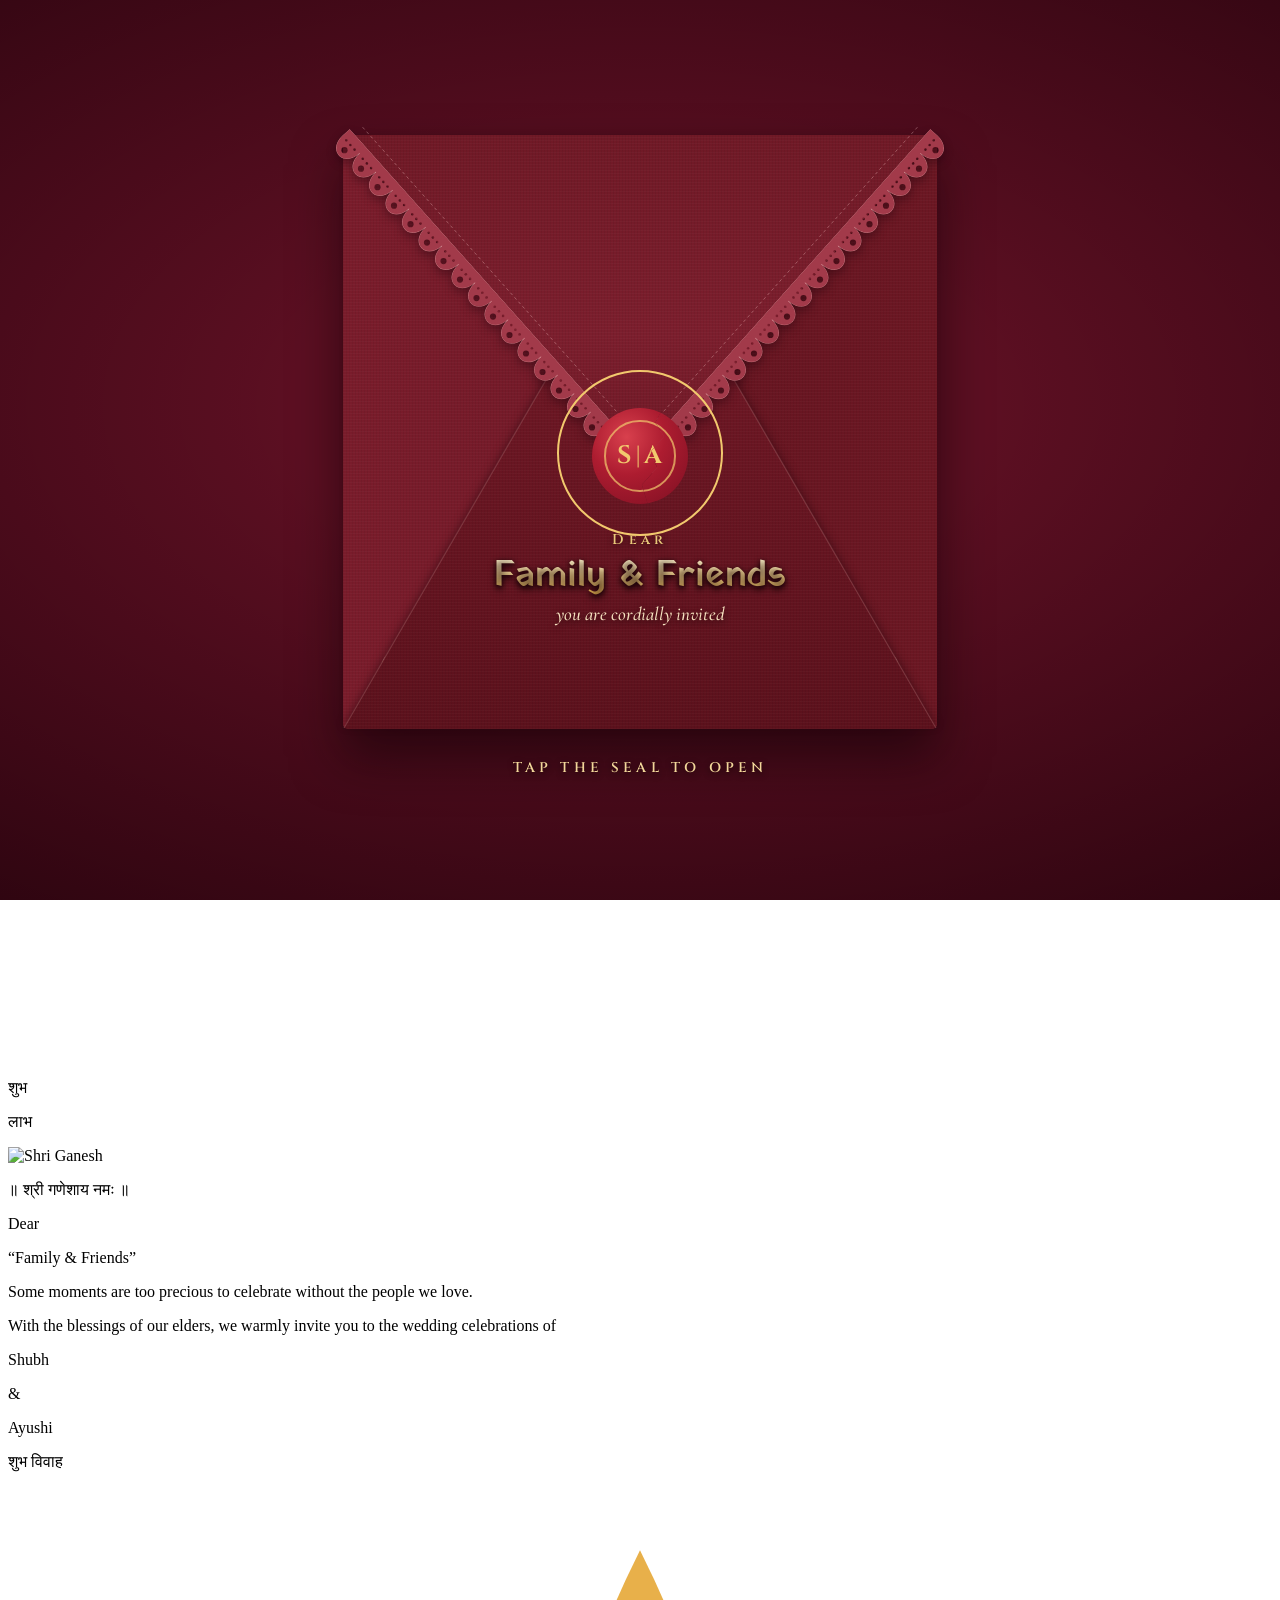
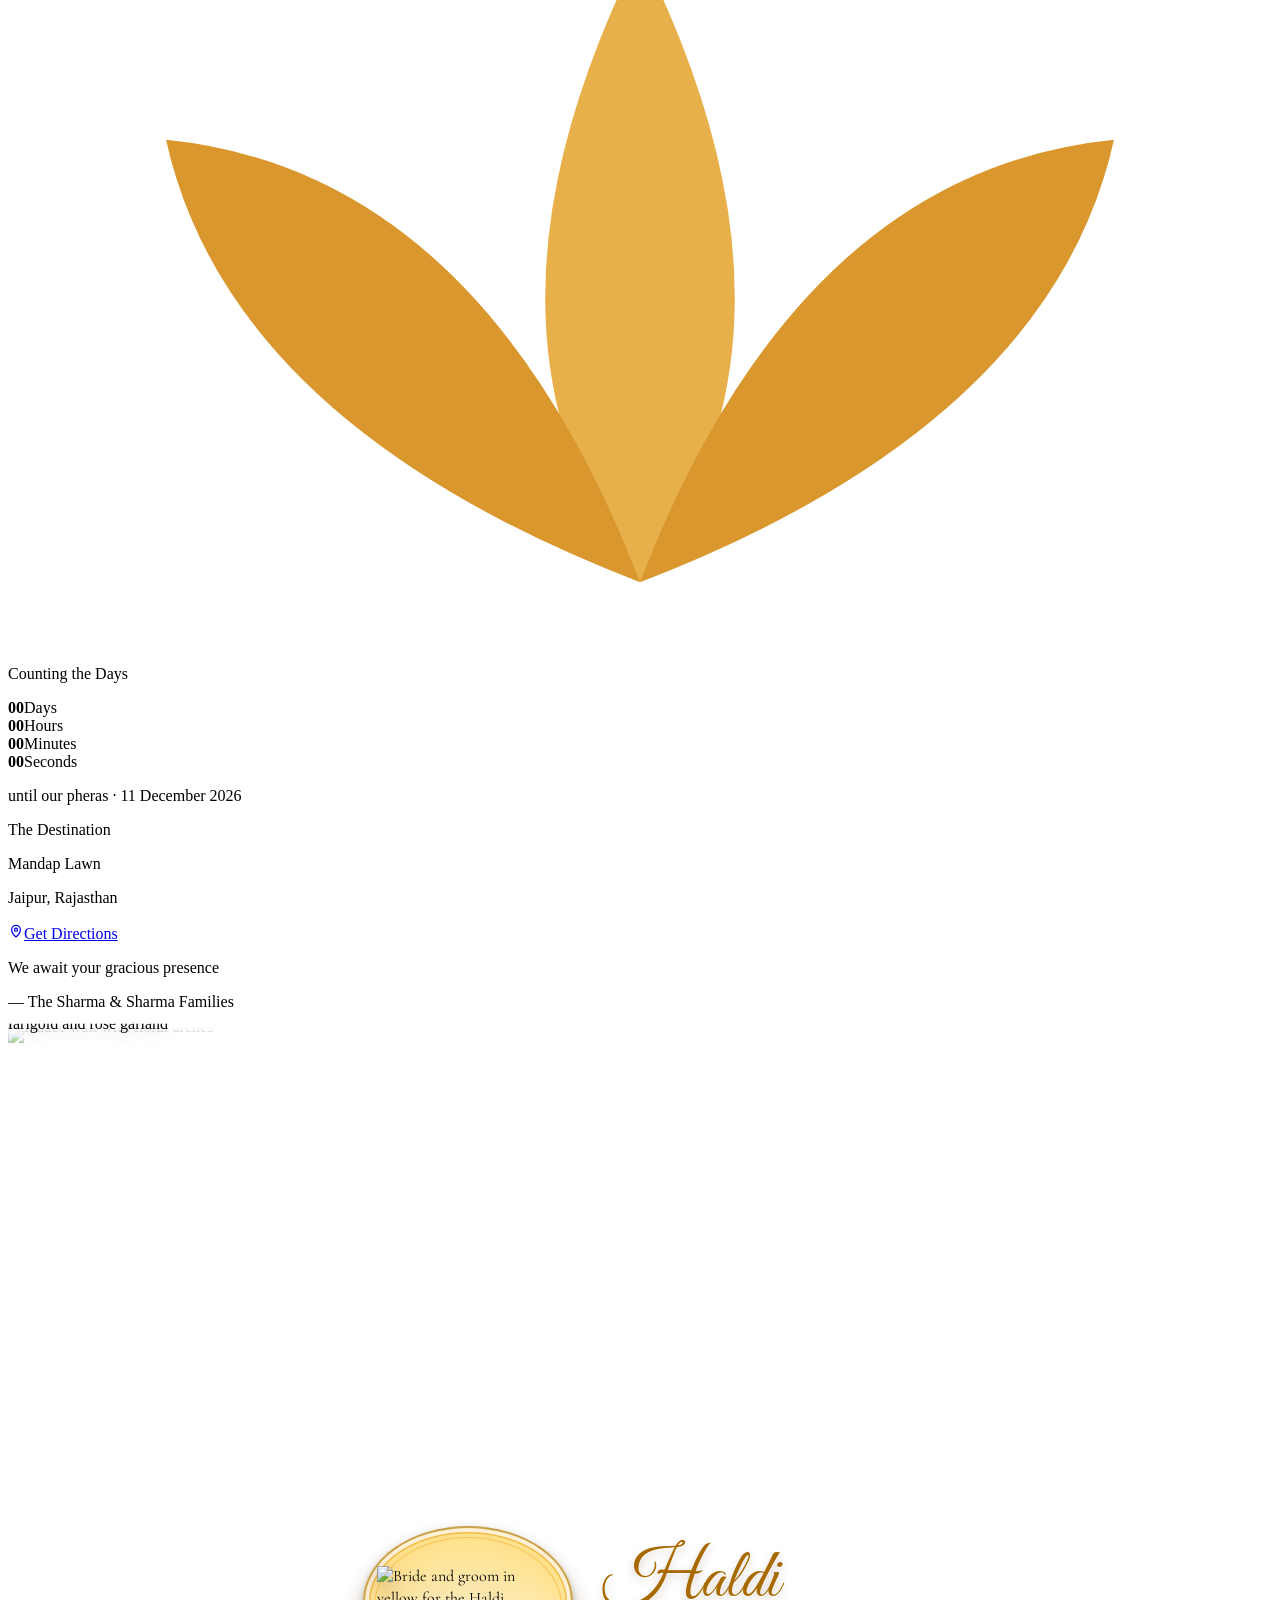
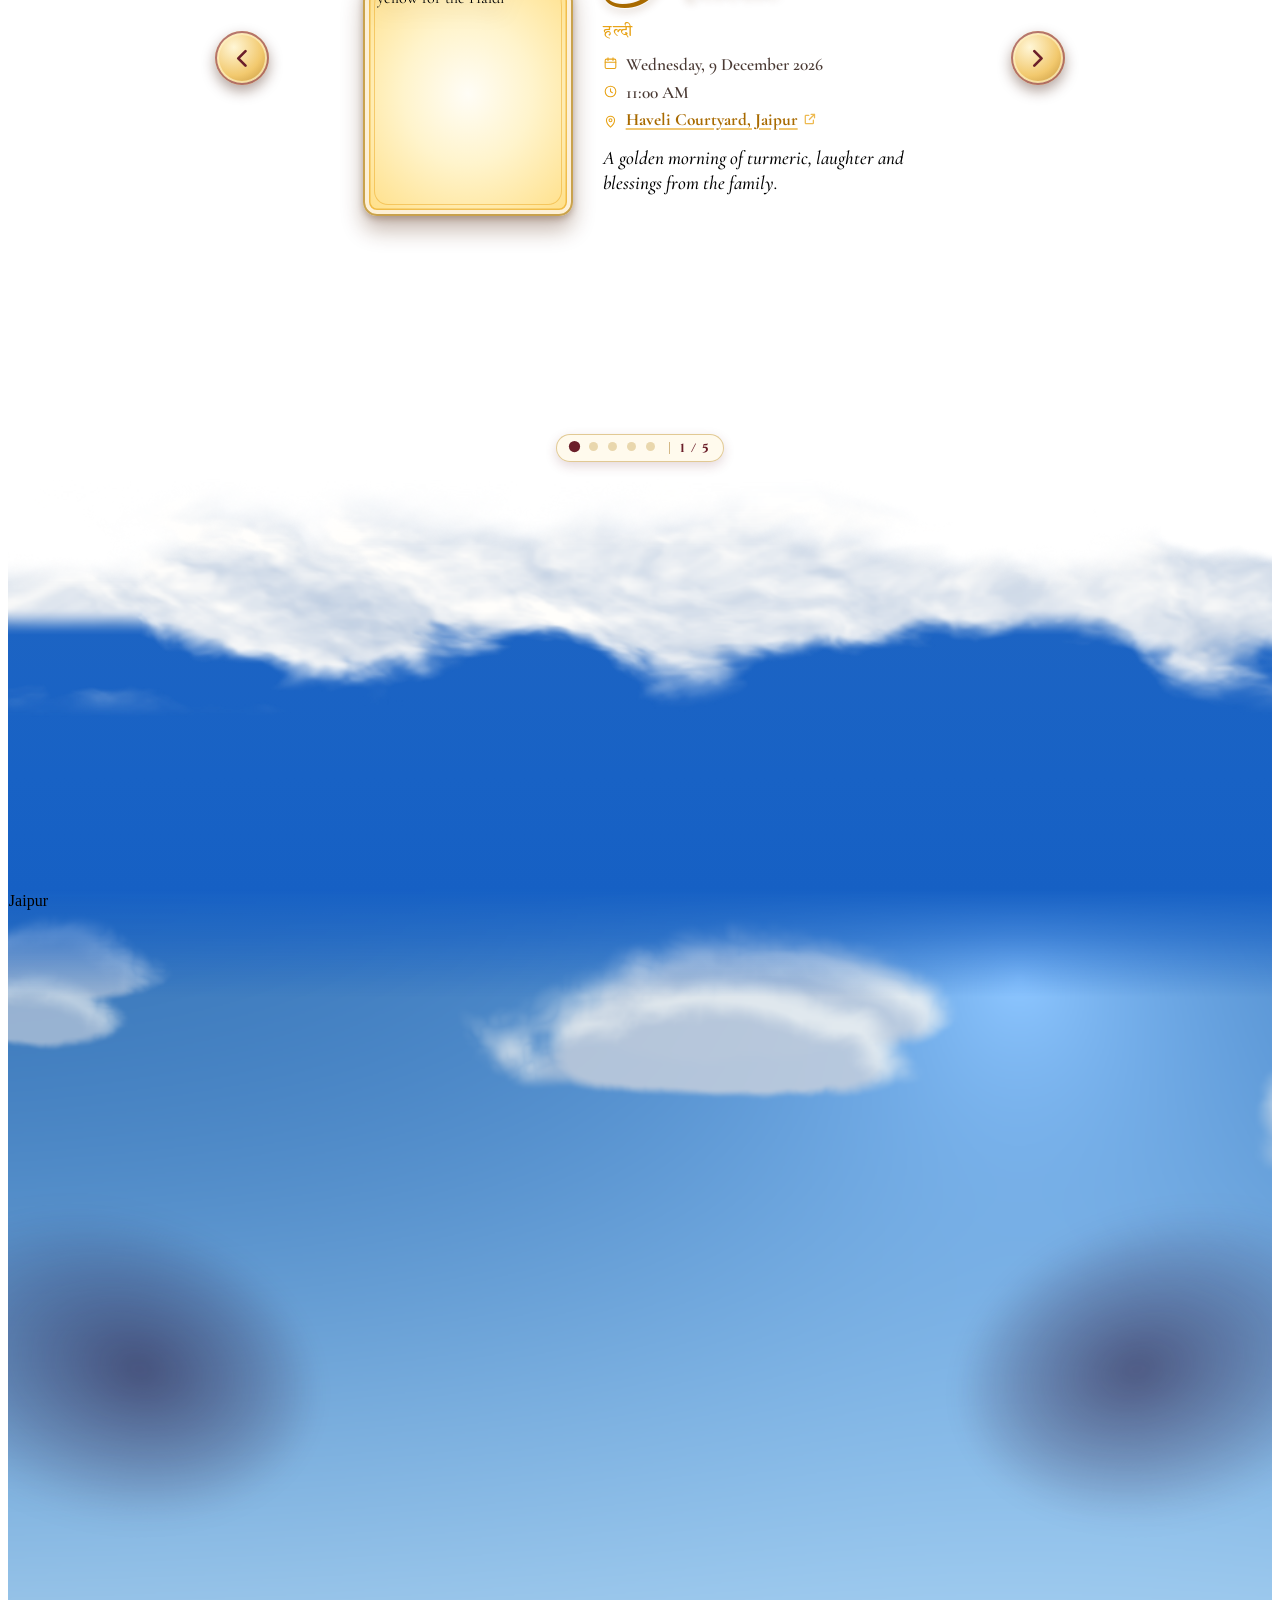
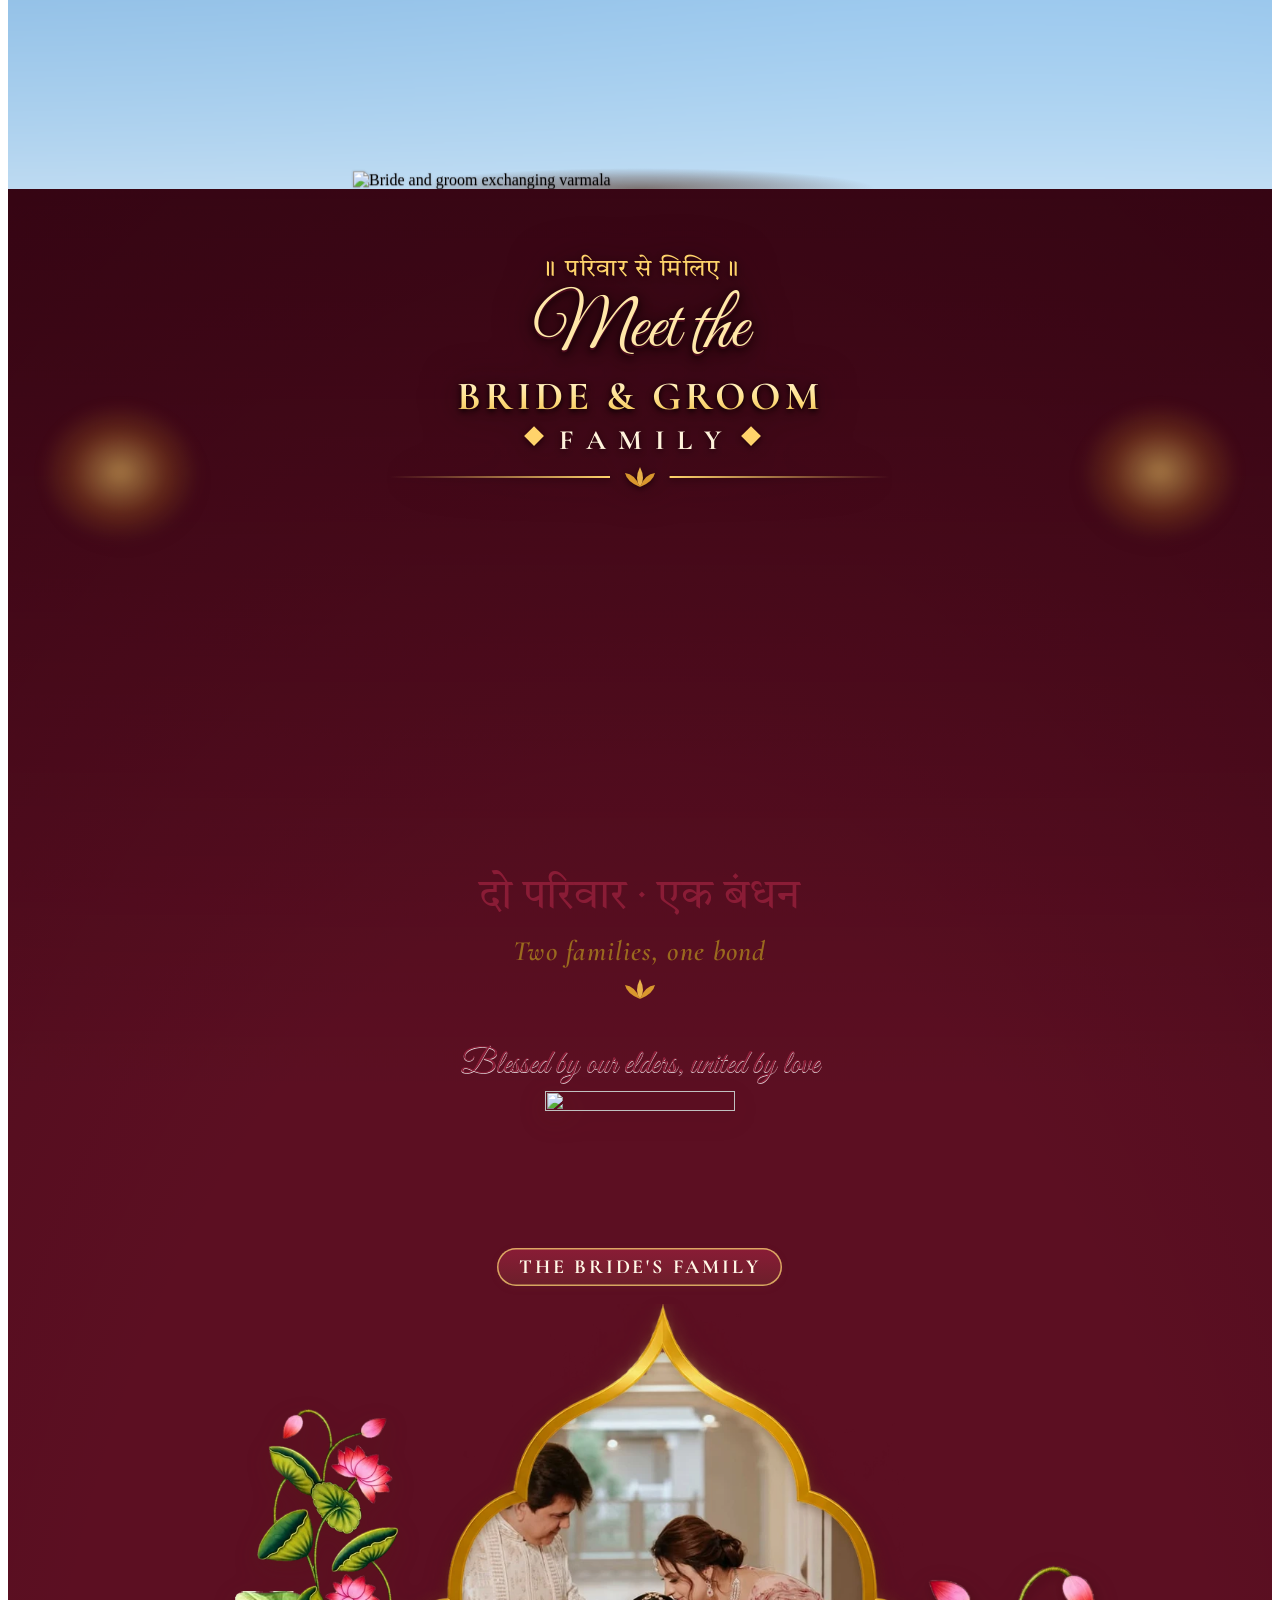
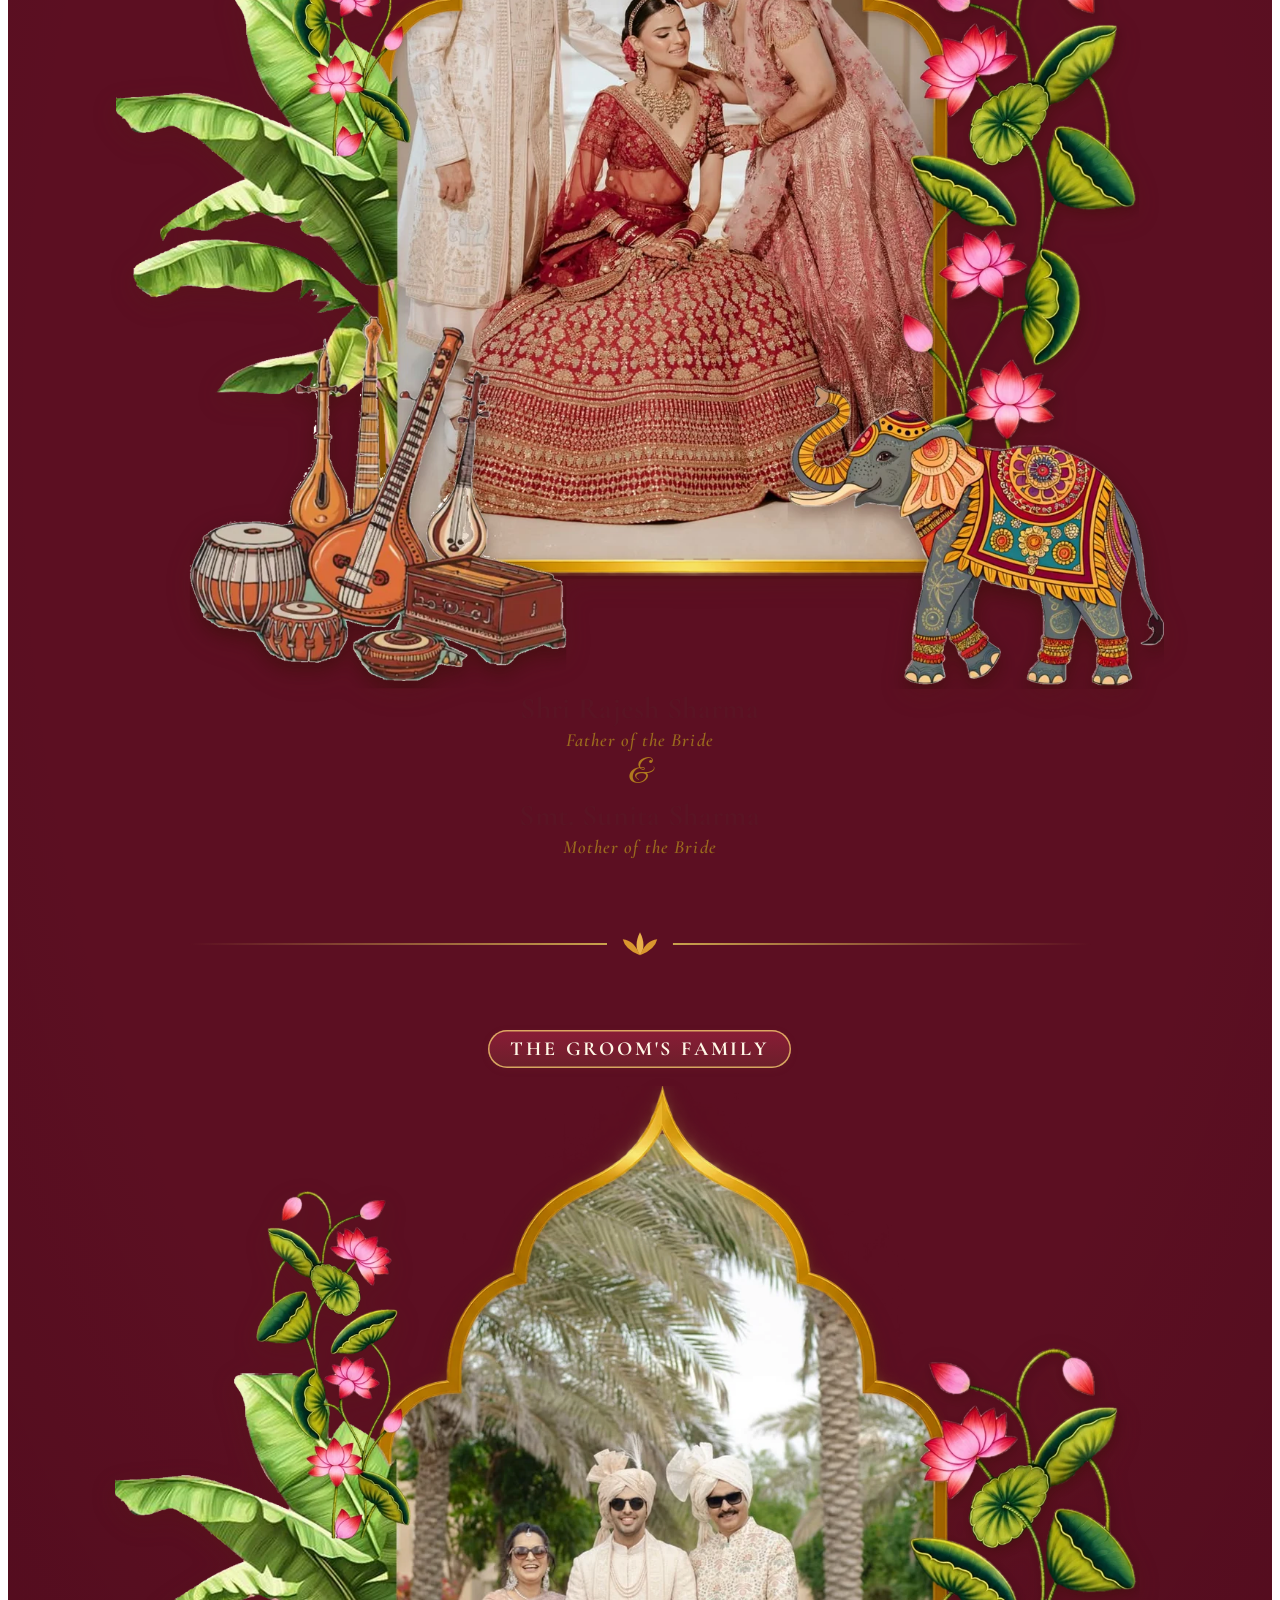
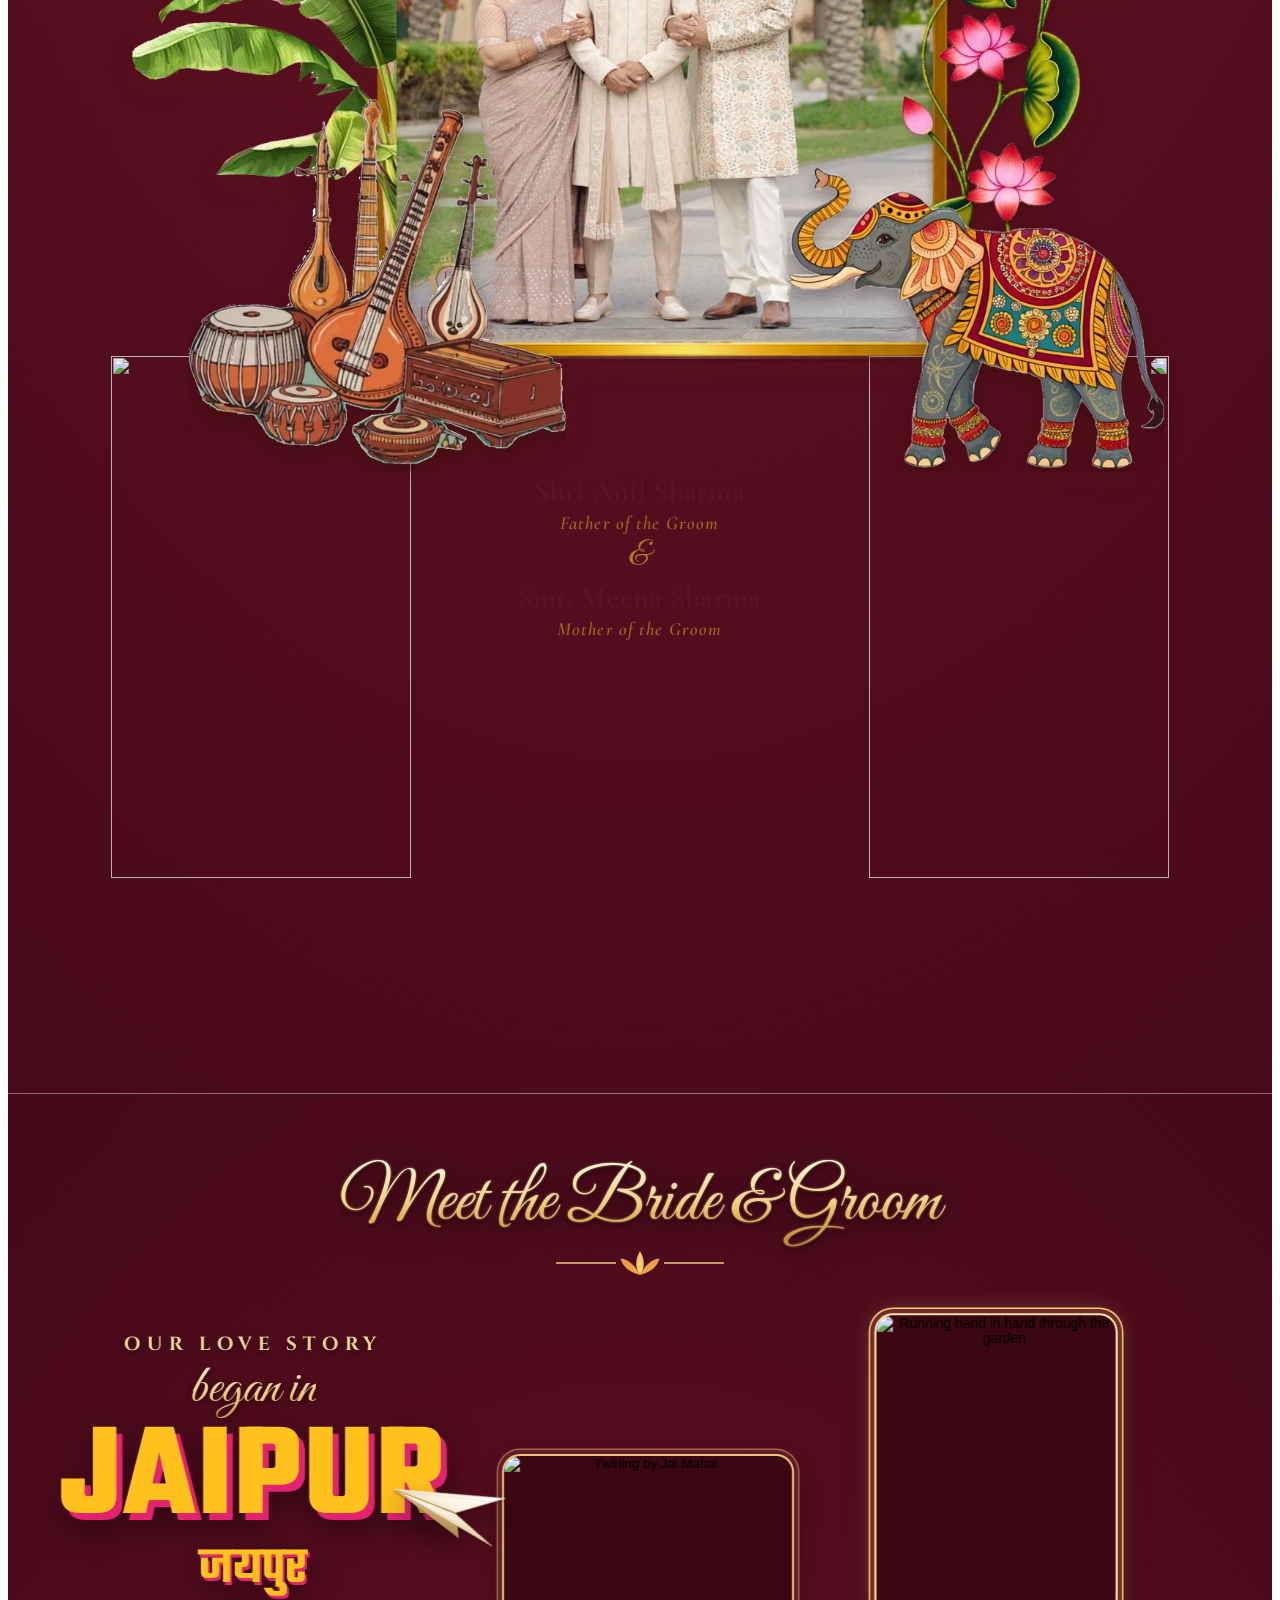
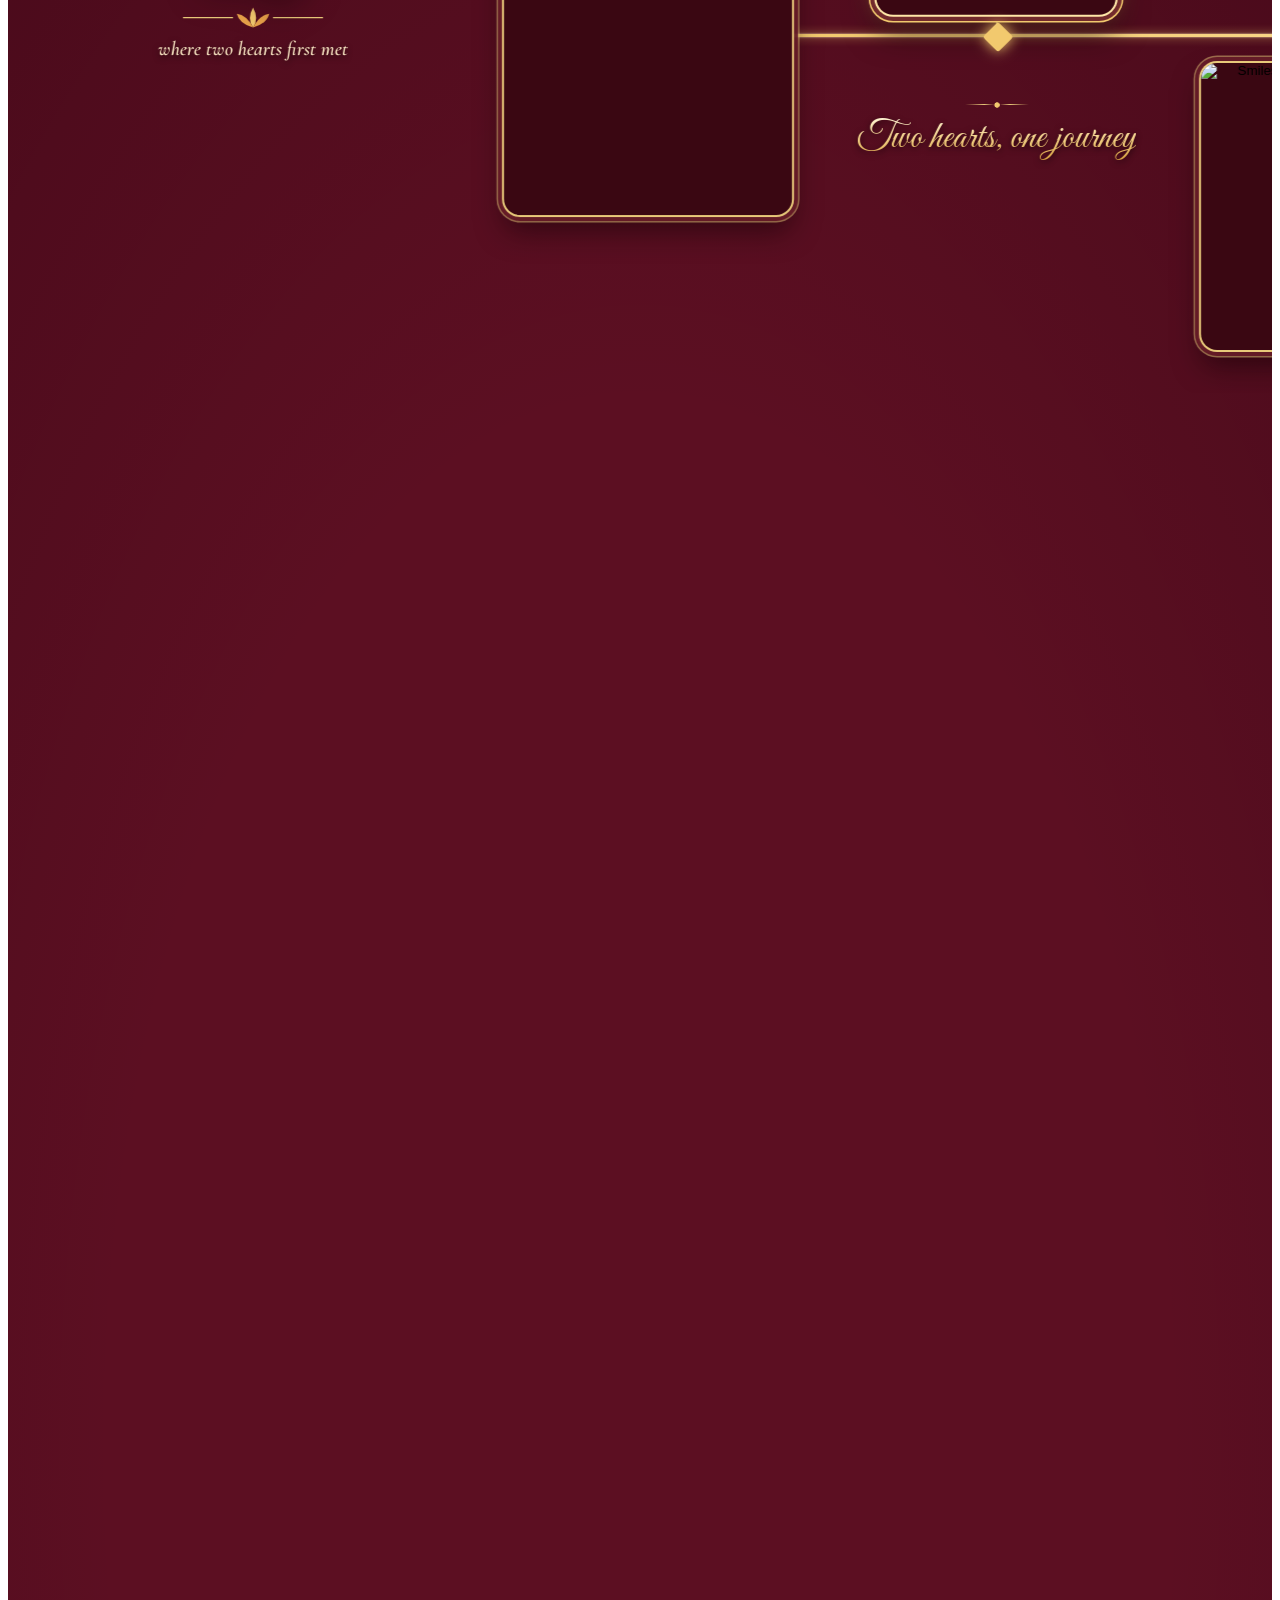
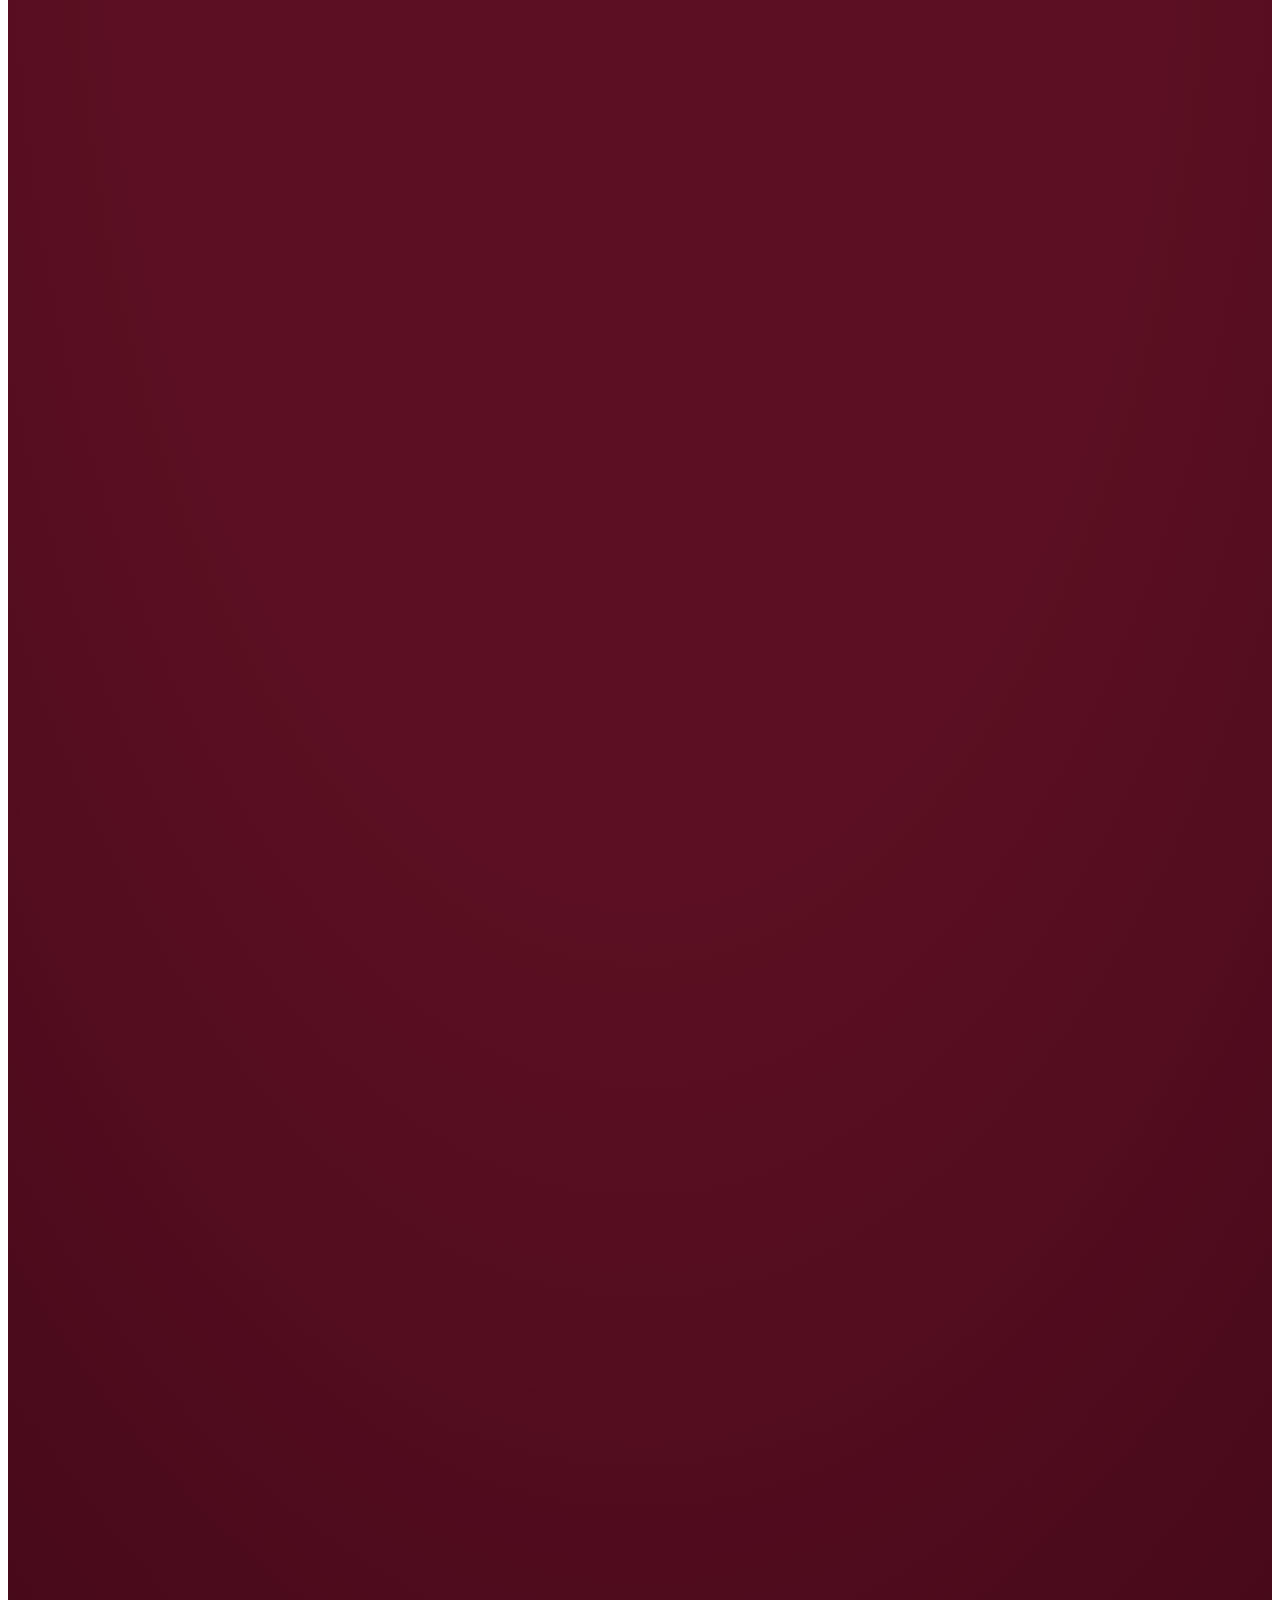
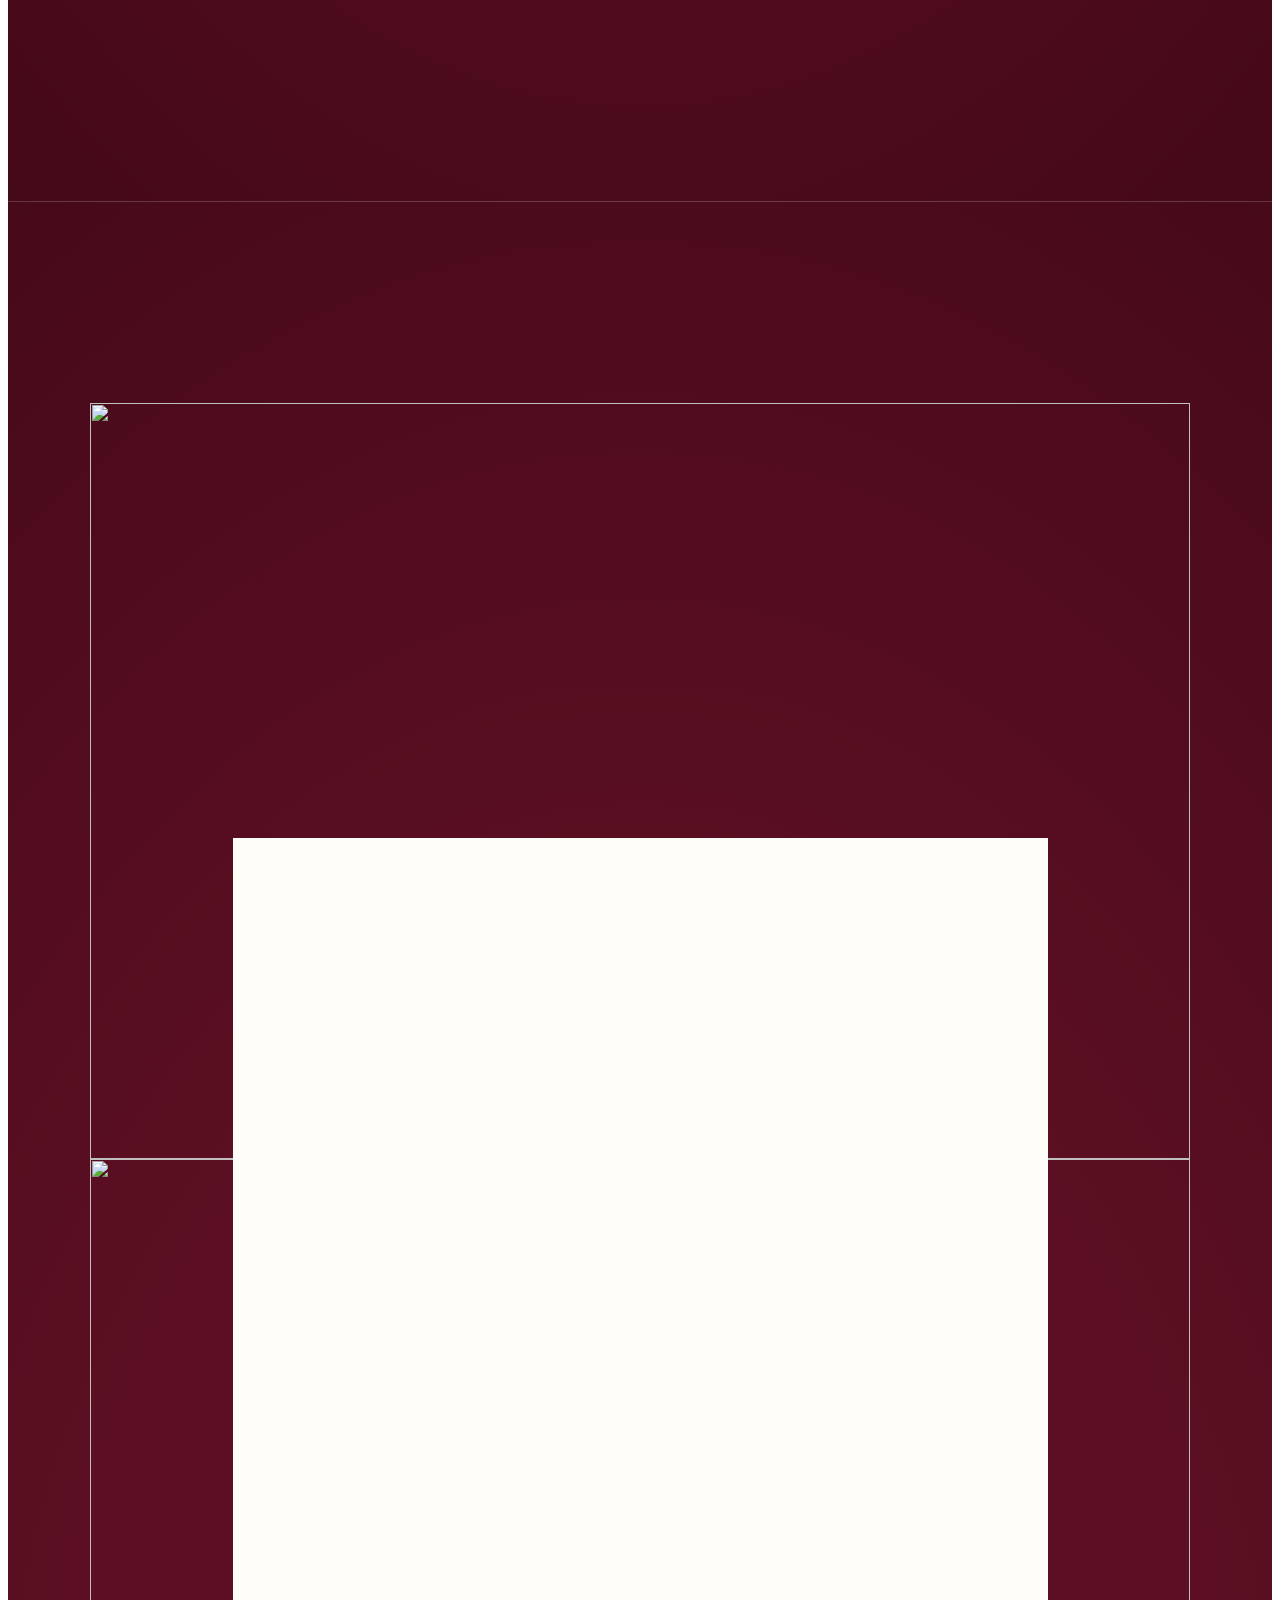
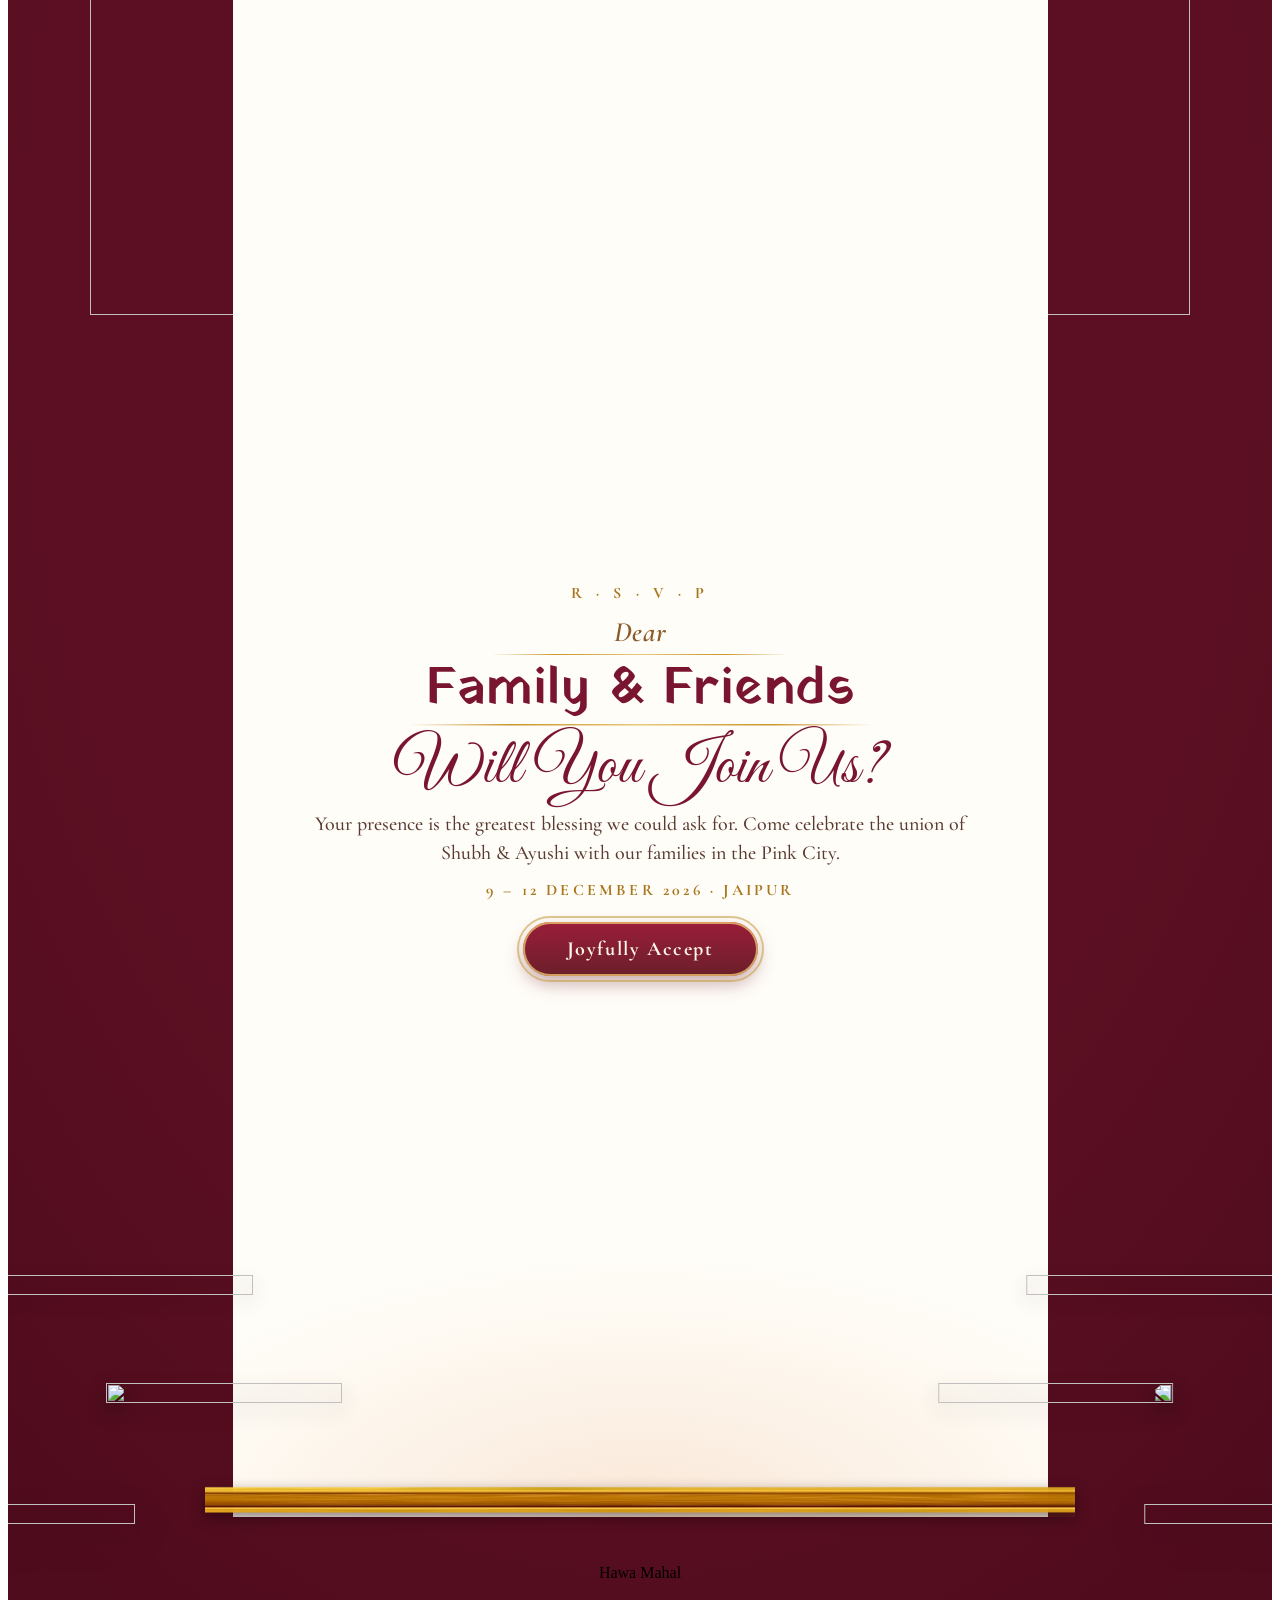
==== commit caae81ab: "Family page: new photo frames with a gold arch, banana plant, lotus vines, music instruments and an " ====
--- a/index.html
+++ b/index.html
@@ -21,7 +21,7 @@
   <link rel="stylesheet" href="css/gate.css?v=ae9852b4">
   <link rel="stylesheet" href="css/events.css?v=76df8f6d">
   <link rel="stylesheet" href="css/patrika.css?v=33a5f1c7">
-  <link rel="stylesheet" href="css/family.css?v=c8791fc9">
+  <link rel="stylesheet" href="css/family.css?v=b855f9d9">
   <link rel="stylesheet" href="css/couple.css?v=c9944bb6">
   <link rel="stylesheet" href="css/rsvp.css?v=e522d607">
   <link rel="stylesheet" href="css/end.css?v=55e9b6df">
@@ -158,11 +158,11 @@
     <i class="p5-pea l" aria-hidden="true"></i><i class="p5-pea r" aria-hidden="true"></i>
     <div class="p5-body"><p class="p5-bond rv"><b lang="hi">दो परिवार · एक बंधन</b><span>Two families, one bond</span><svg viewBox="-20 -14 40 24" aria-hidden="true"><path d="M0 8Q-6 0 0-12Q6 0 0 8Z" fill="#e8b04a"/><path d="M0 8Q-13 3-15-6Q-5-5 0 8Z" fill="#d9972e"/><path d="M0 8Q13 3 15-6Q5-5 0 8Z" fill="#d9972e"/></svg></p><div class="p5-unite rv" aria-hidden="true"><span>Blessed by our elders, united by love</span><img src="assets/img/lotus-ornament.webp" alt="" width="900" height="620" loading="lazy" decoding="async"></div><div class="p5-fams">
       <article class="p5-fam rv"><p class="p5-k">The Bride's Family</p>
-<div class="p5-ele p5-bride" role="img" aria-label="The bride Ayushi with her parents, framed by decorated elephants"></div>
+<div class="p5-ele p5-bride" role="img" aria-label="The bride Ayushi with her parents, in a gold arch with lotus vines, a banana plant, music instruments and an elephant"></div>
 <p class="p5-n"><b>Shri Rajesh Sharma</b><small>Father of the Bride</small><i>&amp;</i><b>Smt. Sunita Sharma</b><small>Mother of the Bride</small></p></article>
       <div class="p5-div" aria-hidden="true"><svg viewBox="-20 -14 40 24" aria-hidden="true"><path d="M0 8Q-6 0 0-12Q6 0 0 8Z" fill="#e8b04a"/><path d="M0 8Q-13 3-15-6Q-5-5 0 8Z" fill="#d9972e"/><path d="M0 8Q13 3 15-6Q5-5 0 8Z" fill="#d9972e"/></svg></div>
       <article class="p5-fam rv"><p class="p5-k">The Groom's Family</p>
-<div class="p5-ele p5-groom" role="img" aria-label="The groom Shubh with his parents, framed by decorated elephants"></div>
+<div class="p5-ele p5-groom" role="img" aria-label="The groom Shubh with his parents, in a gold arch with lotus vines, a banana plant, music instruments and an elephant"></div>
 <p class="p5-n"><b>Shri Anil Sharma</b><small>Father of the Groom</small><i>&amp;</i><b>Smt. Meena Sharma</b><small>Mother of the Groom</small></p></article>
     </div></div>
   </div>
--- a/css/family.css
+++ b/css/family.css
@@ -0,0 +1,96 @@
+/* Page 5: Meet the Bride & Groom Family */
+/* page 5: Meet the Bride & Groom Family. Paisley background, a hanging lantern fixed to the right edge, the title at
+   the top, then a big gold arch frame that scrolls with the page; it stretches tall (9-slice, the arch top keeps its
+   shape) to hold both families' elephant frames */
+.pg5{position:relative;z-index:3;overflow-x:clip;display:flex;flex-direction:column;align-items:center;padding:calc(var(--lw)*.13) 16px 12vh;box-sizing:border-box;
+ --lw:clamp(150px,34vw,400px);--fw:calc(100vw - 2.4cm);
+ background:#5c0f22;clip-path:inset(0)}
+.pg5::before{content:"";position:absolute;inset:0;pointer-events:none;background:linear-gradient(180deg,rgba(35,0,12,.55),transparent 22%),radial-gradient(120% 70% at 50% 45%,transparent 40%,rgba(35,0,12,.45))}
+/* lantern on a wall bracket, fixed to the right edge; the lantern sways a little and glows */
+.p5-lamp{position:absolute;z-index:4;top:0;right:0;width:var(--lw);aspect-ratio:1025/1051;pointer-events:none}
+.p5-lamp i{position:absolute;inset:0;background:center/100% 100% no-repeat}
+.p5-lamp-l{right:auto;left:0;transform:scaleX(-1)}
+.p5-arm{background-image:url(../assets/img/lantern-bracket.webp)!important;filter:drop-shadow(-4px 6px 6px rgba(20,0,6,.45))}
+.p5-lan{background-image:url(../assets/img/lantern.webp)!important;transform-origin:70.05% 10.47%;animation:p5sway 4.2s ease-in-out infinite alternate;filter:drop-shadow(-4px 8px 8px rgba(20,0,6,.45))}
+.p5-lan::after{content:"";position:absolute;left:52%;top:52%;width:40%;height:34%;border-radius:50%;
+ background:radial-gradient(closest-side,rgba(255,214,110,.55),rgba(255,170,40,.18) 60%,transparent);filter:blur(6px);animation:p5glow 2.8s ease-in-out infinite alternate}
+@keyframes p5sway{from{transform:rotate(-2.5deg)}to{transform:rotate(2.5deg)}}
+@keyframes p5glow{from{opacity:.65;transform:scale(.92)}to{opacity:1;transform:scale(1.08)}}
+/* title */
+.p5-head{position:relative;z-index:3;box-sizing:border-box;width:min(640px,100%);margin:0 0 clamp(18px,3.5vh,34px);padding:clamp(6px,1.5vw,14px) 8px;
+ container-type:inline-size;text-align:center;filter:drop-shadow(0 2px 3px rgba(25,0,8,.9)) drop-shadow(0 0 18px rgba(25,0,8,.55))}
+/* on phones and small laptops the plaque moves left so the hanging lantern stays beside it */
+.p5-head{align-self:center;margin-left:auto;margin-right:auto}
+@media (max-width:1100px){.p5-head{width:min(560px,100%);padding-top:calc(var(--lw)*.9)}}
+.p5-hi{margin:0 0 .35em;font:400 clamp(14px,5.2cqw,24px)/1.25 "Tiro Devanagari Hindi",serif;letter-spacing:.06em;color:#ffd36b}
+.p5-title{margin:0;line-height:1}
+.p5-title span{display:block}
+.p5-t1{font:400 clamp(30px,14cqw,72px)/1.05 "Great Vibes",cursive;color:#ffe7a8;text-shadow:0 2px 0 #4a0a1c,0 3px 12px rgba(0,0,0,.45)}
+.p5-t2{margin-top:.1em;font:700 clamp(17px,7.4cqw,40px)/1.15 "Cormorant Garamond",Georgia,serif;letter-spacing:.1em;text-transform:uppercase;
+ background:linear-gradient(180deg,#fff8e1 0%,#ffe08a 55%,#f0b941 100%);-webkit-background-clip:text;background-clip:text;color:transparent;filter:drop-shadow(0 2px 2px rgba(0,0,0,.5))}
+.p5-t3{display:flex!important;align-items:center;justify-content:center;gap:.5em;margin-top:.25em;font:700 clamp(14px,5.6cqw,28px)/1 "Cormorant Garamond",Georgia,serif;letter-spacing:.45em;text-transform:uppercase;color:#fff3dc;padding-left:.45em}
+.p5-t3::before,.p5-t3::after{content:"";width:.5em;height:.5em;background:#ffd36b;transform:rotate(45deg) translateX(-.2em)}
+.p5-orn{display:flex;align-items:center;justify-content:center;gap:10px;width:80%;margin:.7em auto 0}
+.p5-orn i{flex:1;height:1.5px;background:linear-gradient(90deg,transparent,#ffd36b)}
+.p5-orn i:last-child{transform:scaleX(-1)}
+.p5-orn svg{width:clamp(26px,8cqw,40px);height:auto}
+/* big gold arch: 9-slice so it grows taller without bending the arch top */
+.p5-arch{position:relative;z-index:2;width:var(--fw)}
+/* golden peacocks standing on the two bottom corners of the arch, tails sweeping in along the rail */
+.p5-pea{position:absolute;z-index:3;bottom:calc(var(--fw)*-.035);width:clamp(150px,calc(var(--fw)*.4),460px);aspect-ratio:1100/756;pointer-events:none;
+ background:url(../assets/img/peacock.webp) center/contain no-repeat;filter:drop-shadow(0 8px 10px rgba(20,0,6,.45))}
+.p5-pea.l{left:calc(var(--fw)*-.05);transform:scaleX(-1)}
+.p5-pea.r{right:calc(var(--fw)*-.05)}
+@media (max-width:700px){.p5-pea{width:calc(var(--fw)*.5)}}
+.p5-frame{position:absolute;inset:0;filter:drop-shadow(0 18px 30px rgba(15,0,5,.55))}
+.p5-in{position:absolute;inset:0;background:#fffbf3 url(../assets/img/cream-damask.webp) 0 0/clamp(280px,42vw,560px) auto repeat;
+ -webkit-mask-image:url(../assets/img/family-arch-mask-top.png),url(../assets/img/family-arch-mask-middle.png),url(../assets/img/family-arch-mask-bottom.png);mask-image:url(../assets/img/family-arch-mask-top.png),url(../assets/img/family-arch-mask-middle.png),url(../assets/img/family-arch-mask-bottom.png);-webkit-mask-size:100% calc(var(--fw)*900/1266),100% calc(100% - var(--fw)*1000/1266),100% calc(var(--fw)*133/1266);mask-size:100% calc(var(--fw)*900/1266),100% calc(100% - var(--fw)*1000/1266),100% calc(var(--fw)*133/1266);-webkit-mask-position:0 0,0 calc(var(--fw)*880/1266),0 100%;mask-position:0 0,0 calc(var(--fw)*880/1266),0 100%;-webkit-mask-repeat:no-repeat;mask-repeat:no-repeat}
+/* the frame is three overlapping pieces: arch top, stretched straight sides, bottom rail (overlaps hide any seam) */
+.p5-frame b{position:absolute;left:0;right:0;background:center top/100% 100% no-repeat}
+.p5-frame .ft{top:0;height:calc(var(--fw)*900/1266);background-image:url(../assets/img/family-arch-top.webp)}
+.p5-frame .fm{top:calc(var(--fw)*880/1266);bottom:calc(var(--fw)*120/1266);background-image:url(../assets/img/family-arch-middle.webp)}
+.p5-frame .fb{bottom:0;height:calc(var(--fw)*133/1266);background-image:url(../assets/img/family-arch-bottom.webp)}
+.p5-body{position:relative;container:p5b/inline-size;min-height:calc(var(--fw)*1.05);box-sizing:border-box;padding:calc(var(--fw)*.6) calc(var(--fw)*.12) max(calc(var(--fw)*.29),150px)}
+/* the narrow top of the arch: a short line about the two families */
+.p5-bond{position:absolute;left:22%;right:22%;top:calc(var(--fw)*.27);text-align:center;color:#6b1f2a}
+.p5-bond b{display:block;font:400 clamp(14px,4.6cqw,46px)/1.3 "Tiro Devanagari Hindi",serif;color:#8a1c36}
+.p5-bond span{display:block;margin-top:.3em;font:italic 600 clamp(11px,3.2cqw,28px)/1.25 "Cormorant Garamond",Georgia,serif;color:#9a6a1e;letter-spacing:.04em}
+.p5-bond svg{display:block;width:clamp(22px,5cqw,40px);height:auto;margin:.5em auto 0}
+.p5-fam{text-align:center;color:#6b1f2a}
+.p5-k{display:inline-block;margin:0 0 2%;padding:.35em 1.1em;border-radius:99px;font:700 clamp(11px,4cqw,20px)/1.2 "Cormorant Garamond",Georgia,serif;letter-spacing:.14em;text-transform:uppercase;color:#fff7e6;background:linear-gradient(180deg,#8a1c36,#6b1f2a);box-shadow:0 2px 6px rgba(107,31,42,.3),inset 0 0 0 1.5px rgba(242,201,110,.8)}
+/* each family's photo in a gold arch, a banana plant and lotus vines on its borders, music instruments and an elephant
+   at its foot (one picture per family, built from the separate pieces) */
+.p5-ele{position:relative;width:116%;margin-left:-8%;aspect-ratio:1434/1348;background:center/contain no-repeat;filter:drop-shadow(0 8px 12px rgba(80,30,10,.22))}
+.p5-bride{background-image:url(../assets/img/family-bride-v3.webp)}
+.p5-groom{background-image:url(../assets/img/family-groom-v3.webp)}
+.p5-n{margin:0;font:700 clamp(15px,5.6cqw,30px)/1.3 "Cormorant Garamond",Georgia,serif;color:#5a1424;letter-spacing:.01em}
+.p5-n b{display:block;font-weight:700}
+.p5-n small{display:block;margin-top:.05em;font:italic 600 .62em/1.2 "Cormorant Garamond",Georgia,serif;letter-spacing:.06em;color:#9a6a1e}
+.p5-n i{display:block;font:400 clamp(18px,7cqw,34px)/1 "Great Vibes",cursive;color:#b07a1e;margin:.15em 0}
+.p5-div{display:flex;align-items:center;justify-content:center;gap:10px;margin:8% 0}
+.p5-div::before,.p5-div::after{content:"";flex:1;height:1.5px;background:linear-gradient(90deg,transparent,#c9a24d)}
+.p5-div::after{transform:scaleX(-1)}
+.p5-div svg{width:clamp(26px,11cqw,46px);height:auto}
+@media (prefers-reduced-motion:reduce){.p5-lan,.p5-lan::after{animation:none}}
+/* golden lotus plants growing out of the frame's left and right borders, inside the frame (js/lotus.js): revealed from
+   the bottom up as the page scrolls, growing a little as they rise, then swaying gently */
+.p5-plant{position:absolute;z-index:0;bottom:calc(var(--fw)*.09);width:min(calc(var(--fw)*.26),300px);aspect-ratio:945/1645;pointer-events:none;
+ transform-origin:50% 100%;transform:scale(var(--pl-s,.92)) rotate(var(--pl-r,0deg));will-change:transform}
+.p5-plant.l{left:calc(var(--fw)*.055)}
+.p5-plant.r{right:calc(var(--fw)*.055)}
+.p5-plant.r img{transform:scaleX(-1)}
+.p5-plant img{display:block;width:100%;height:100%;object-fit:contain;opacity:.95;--reveal:6;
+ -webkit-mask-image:linear-gradient(to top,#000 calc(var(--reveal)*1% - 10%),transparent calc(var(--reveal)*1%));
+ mask-image:linear-gradient(to top,#000 calc(var(--reveal)*1% - 10%),transparent calc(var(--reveal)*1%));-webkit-mask-repeat:no-repeat;mask-repeat:no-repeat}
+.p5-plant.grown{animation:p5sway 4.5s ease-in-out infinite alternate}
+.p5-plant.r.grown{animation-delay:-2.2s}
+@keyframes p5sway{from{--pl-r:-1.2deg}to{--pl-r:1.2deg}}
+@property --pl-r{syntax:"<angle>";inherits:false;initial-value:0deg}
+@media (prefers-reduced-motion:reduce){.p5-plant{--pl-s:1}.p5-plant img{--reveal:110}.p5-plant.grown{animation:none}}
+/* computers only: fills the space between "Two families, one bond" and the two families */
+.p5-unite{display:none}
+@media (min-width:768px){
+ .p5-unite{position:absolute;left:24%;right:24%;top:calc(var(--fw)*.43);display:flex;flex-direction:column;align-items:center;gap:.4em;pointer-events:none}
+ .p5-unite span{font:400 clamp(30px,3.6cqw,52px)/1.2 "Great Vibes",cursive;color:#8a1c36;text-shadow:0 1px 0 rgba(255,255,255,.8)}
+ .p5-unite img{display:block;width:min(calc(var(--fw)*.16),230px);height:auto;filter:drop-shadow(0 8px 12px rgba(90,30,10,.25))}
+}
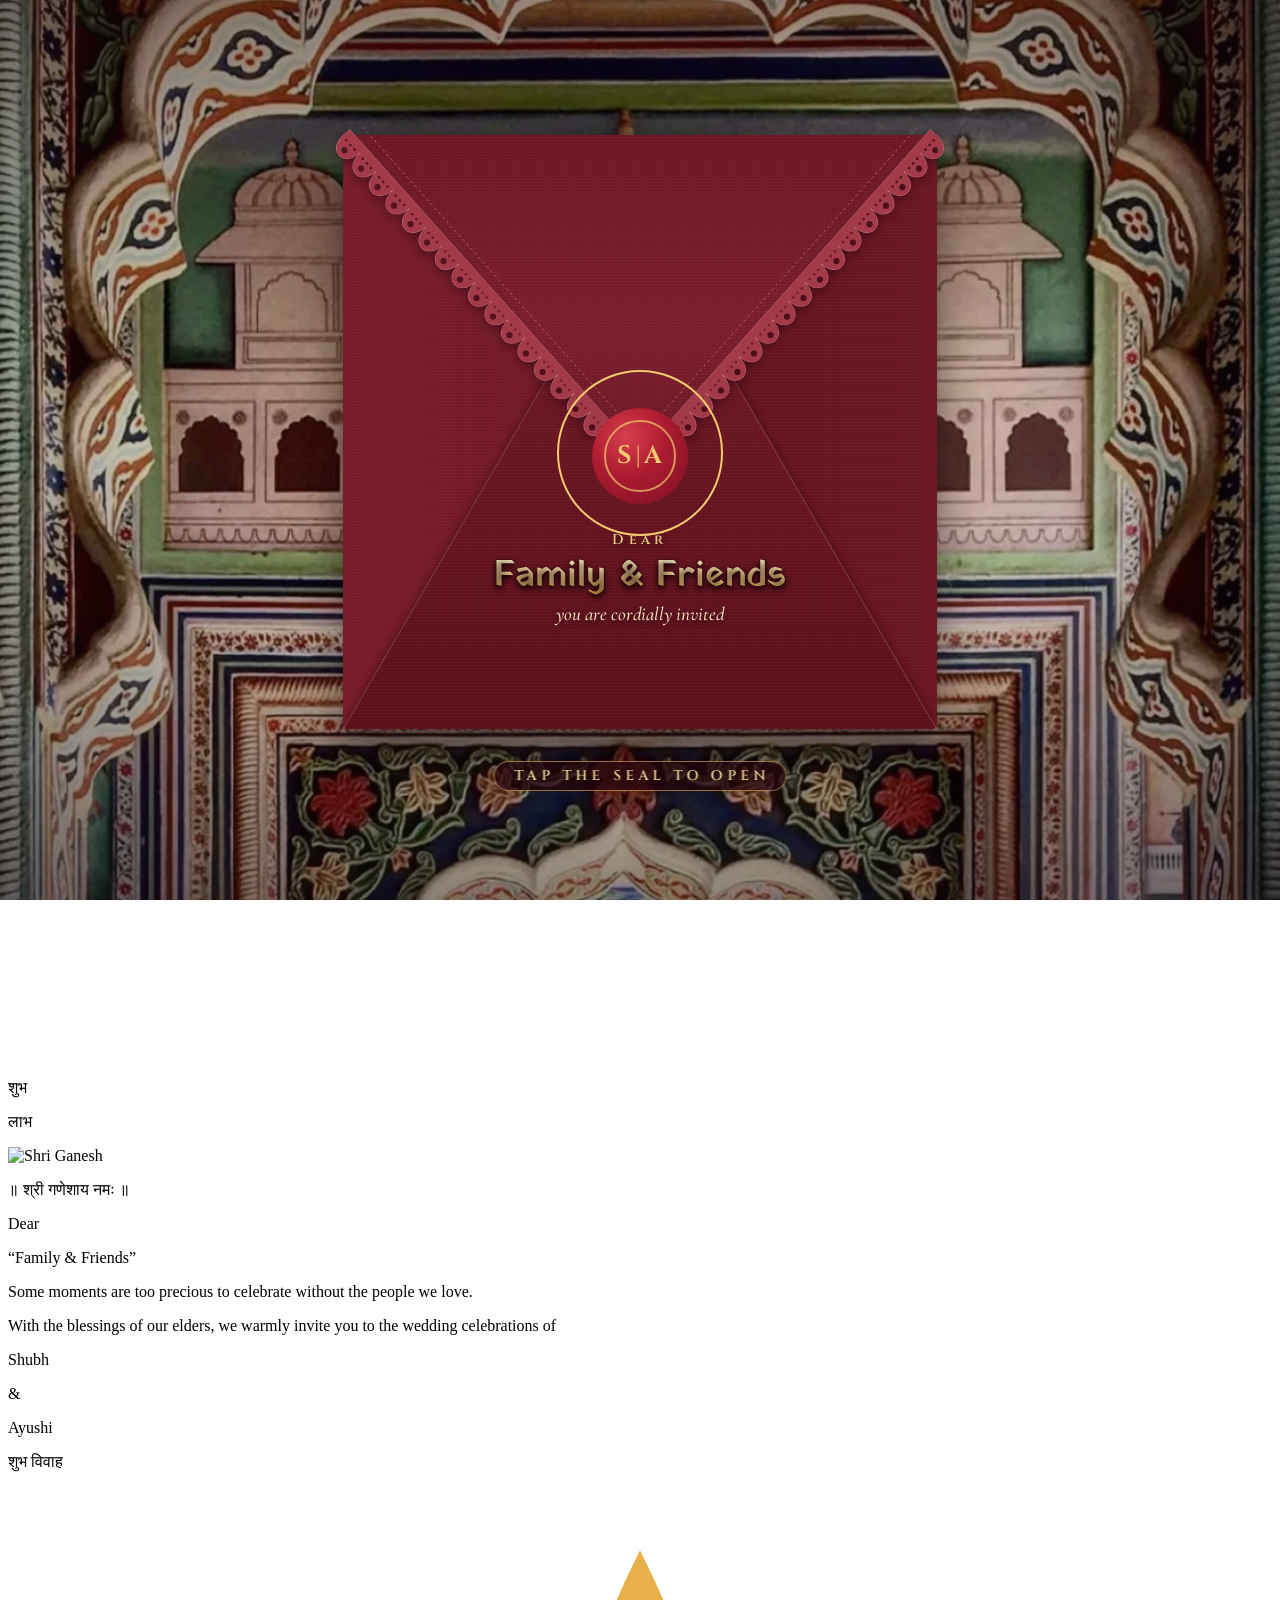
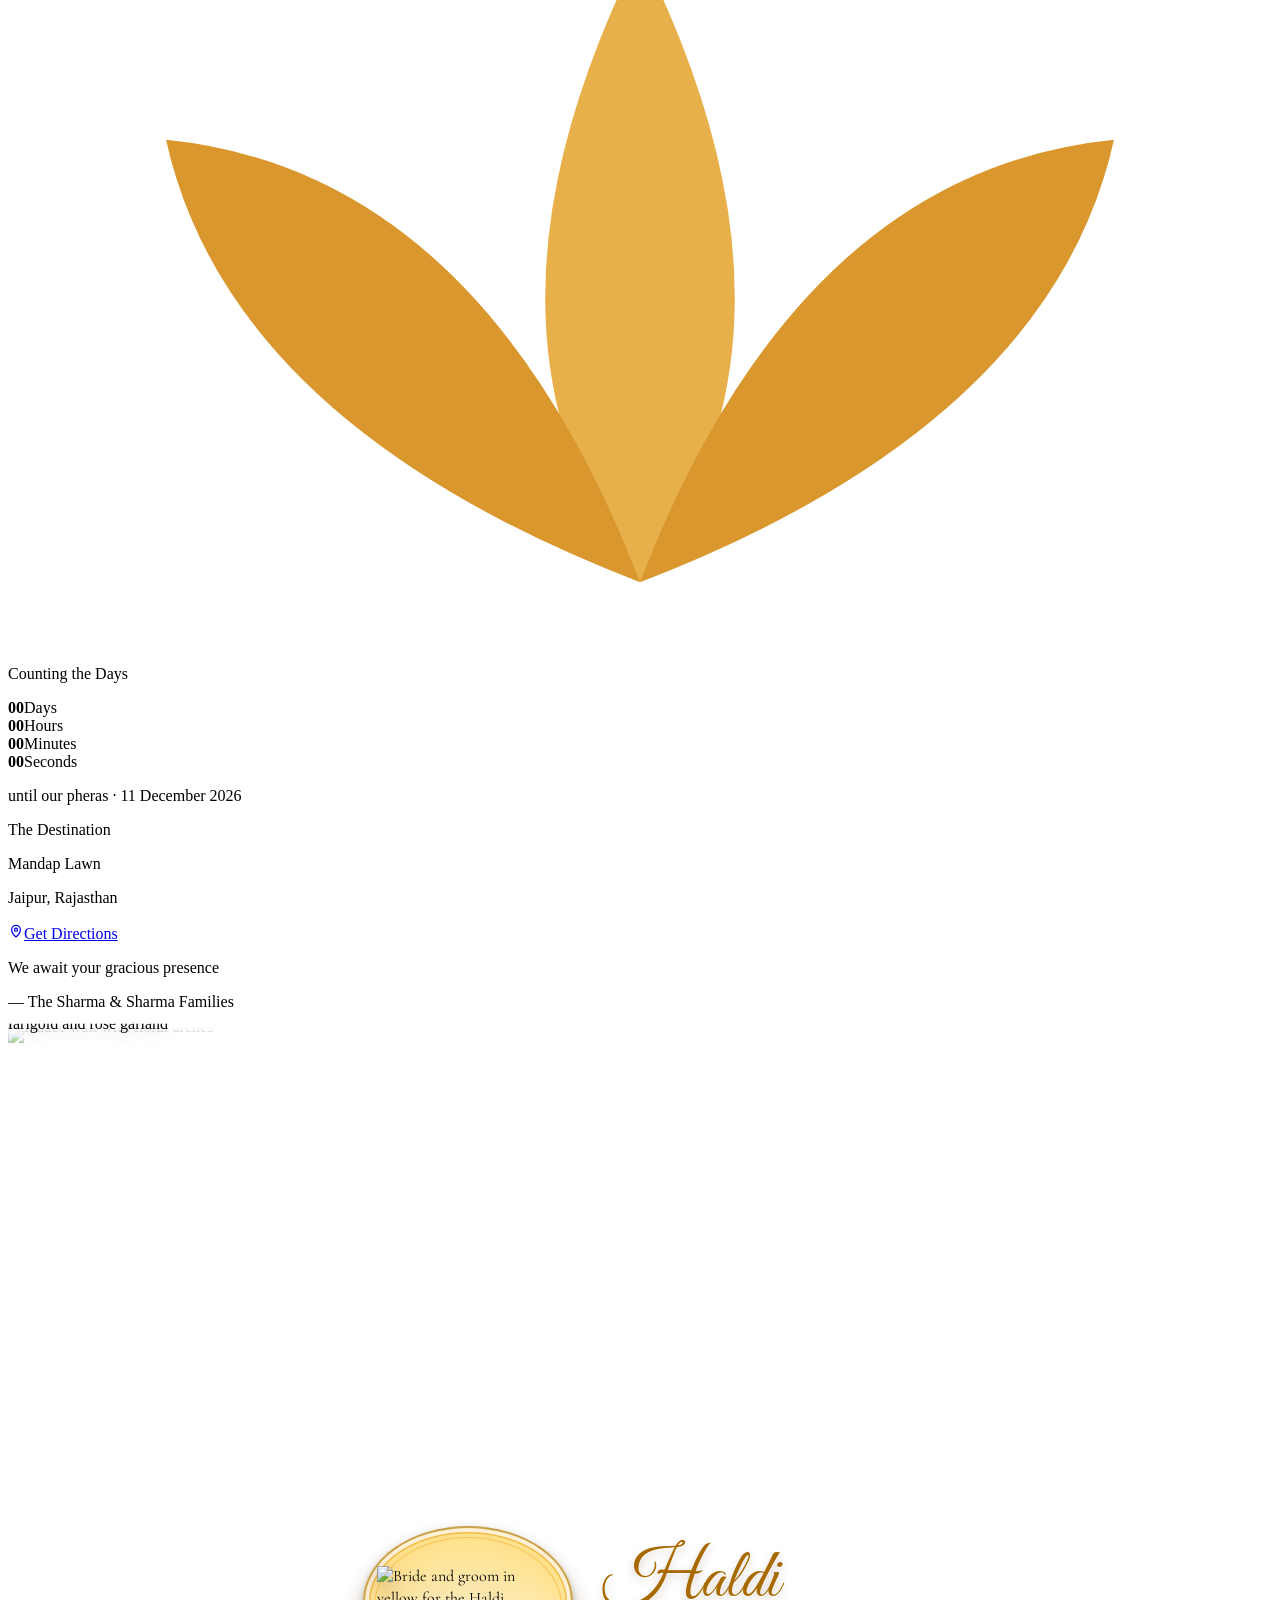
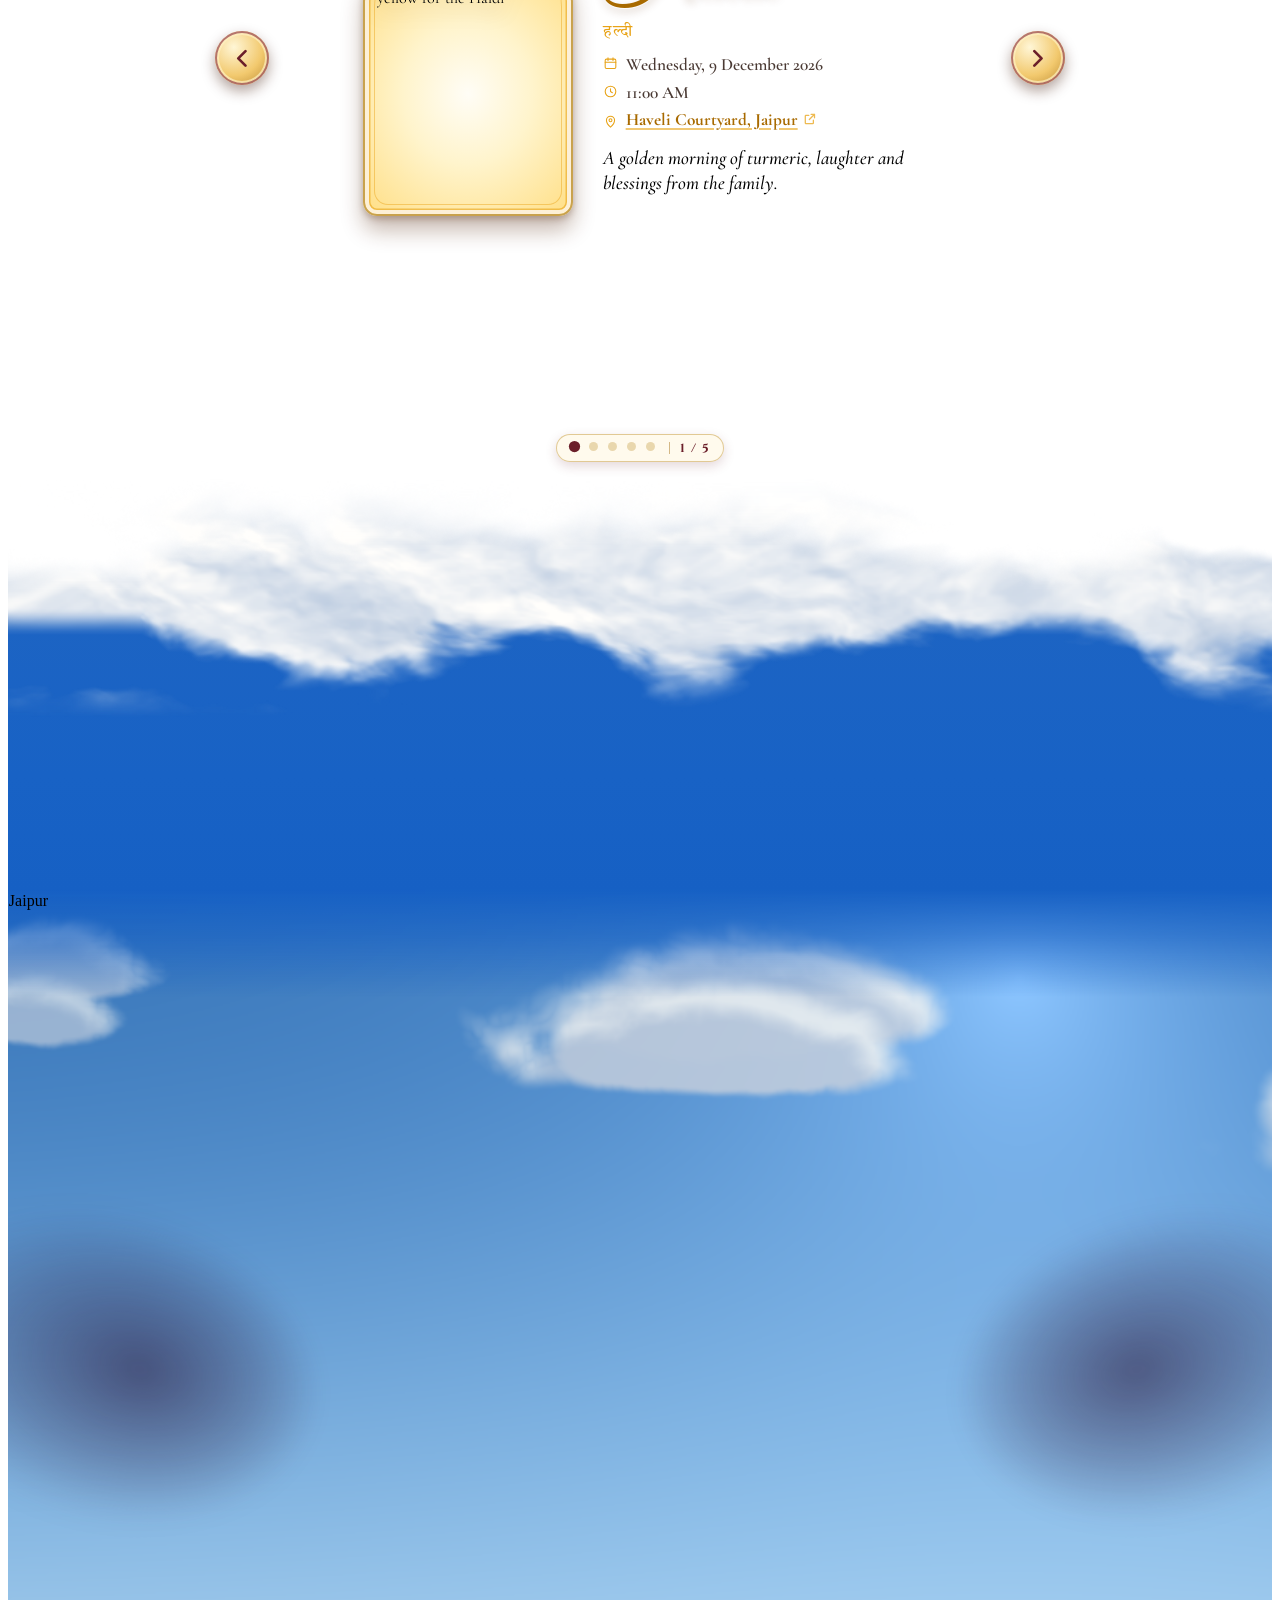
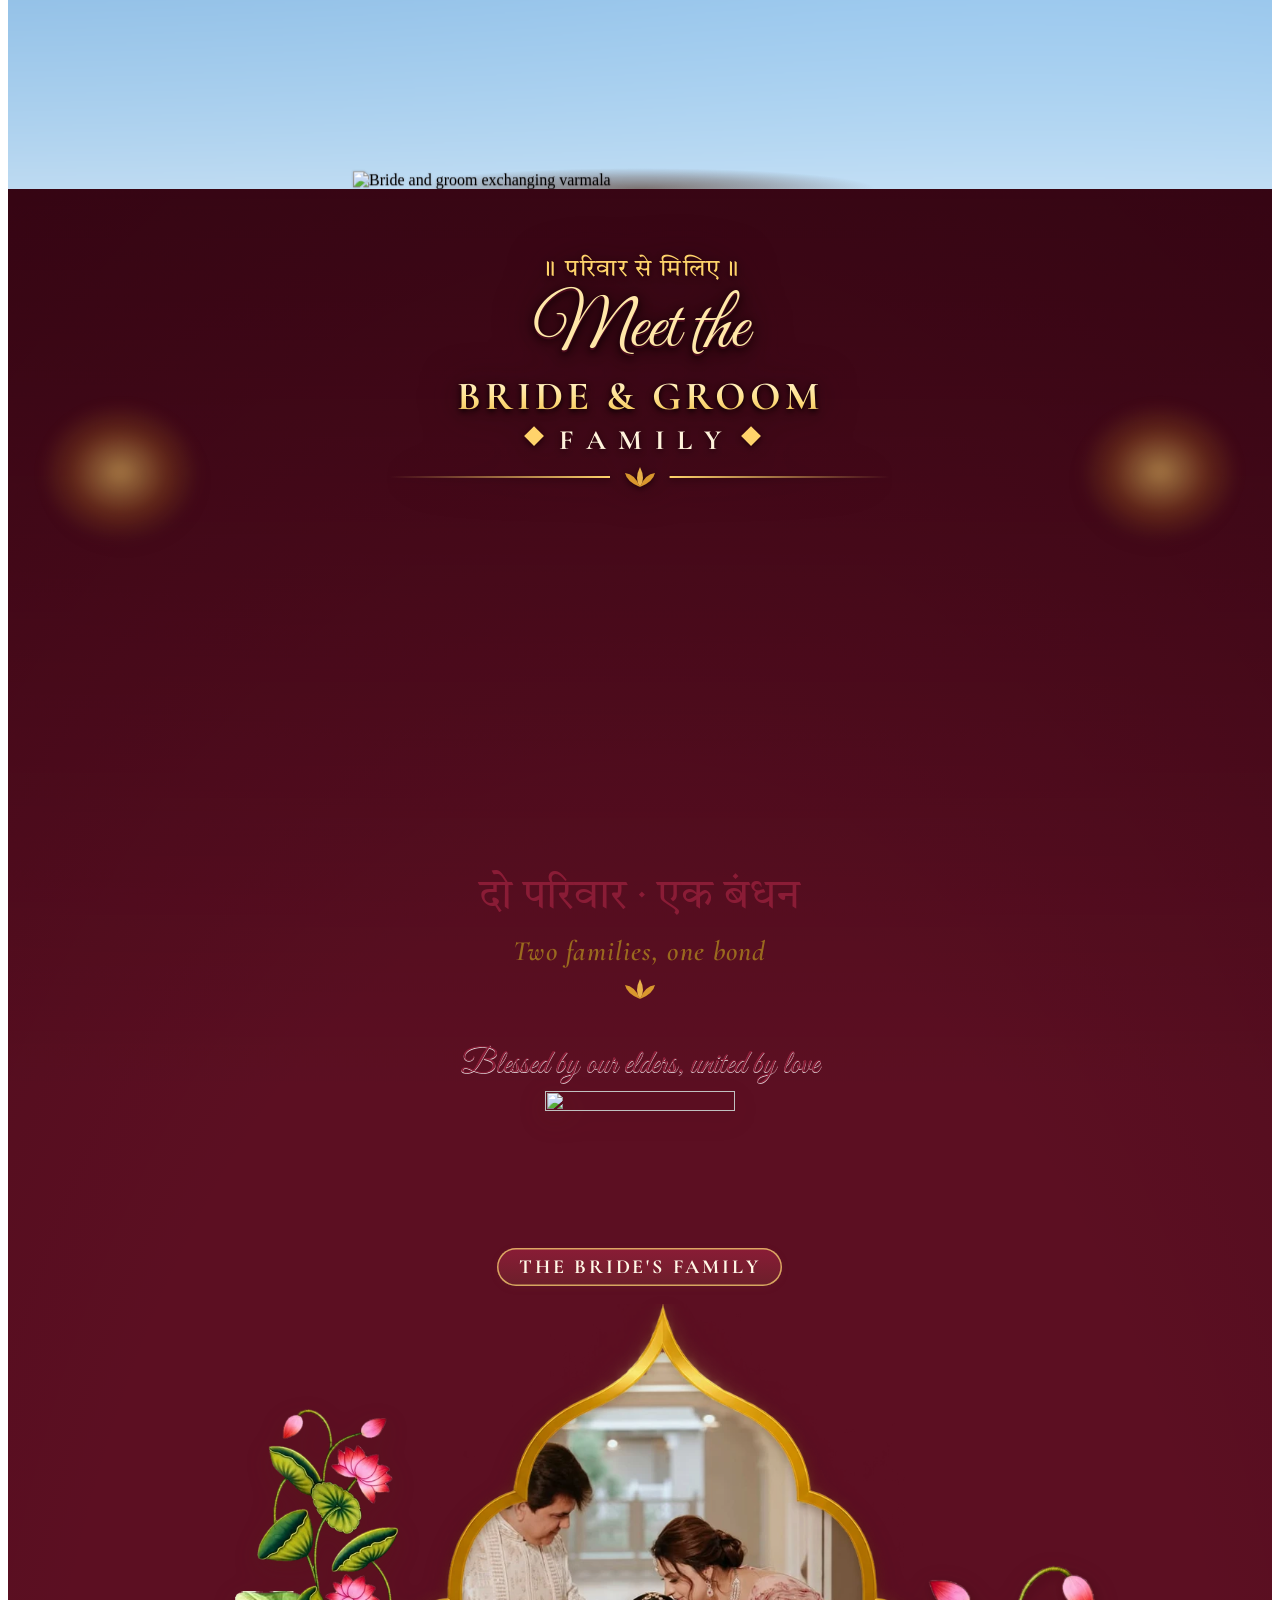
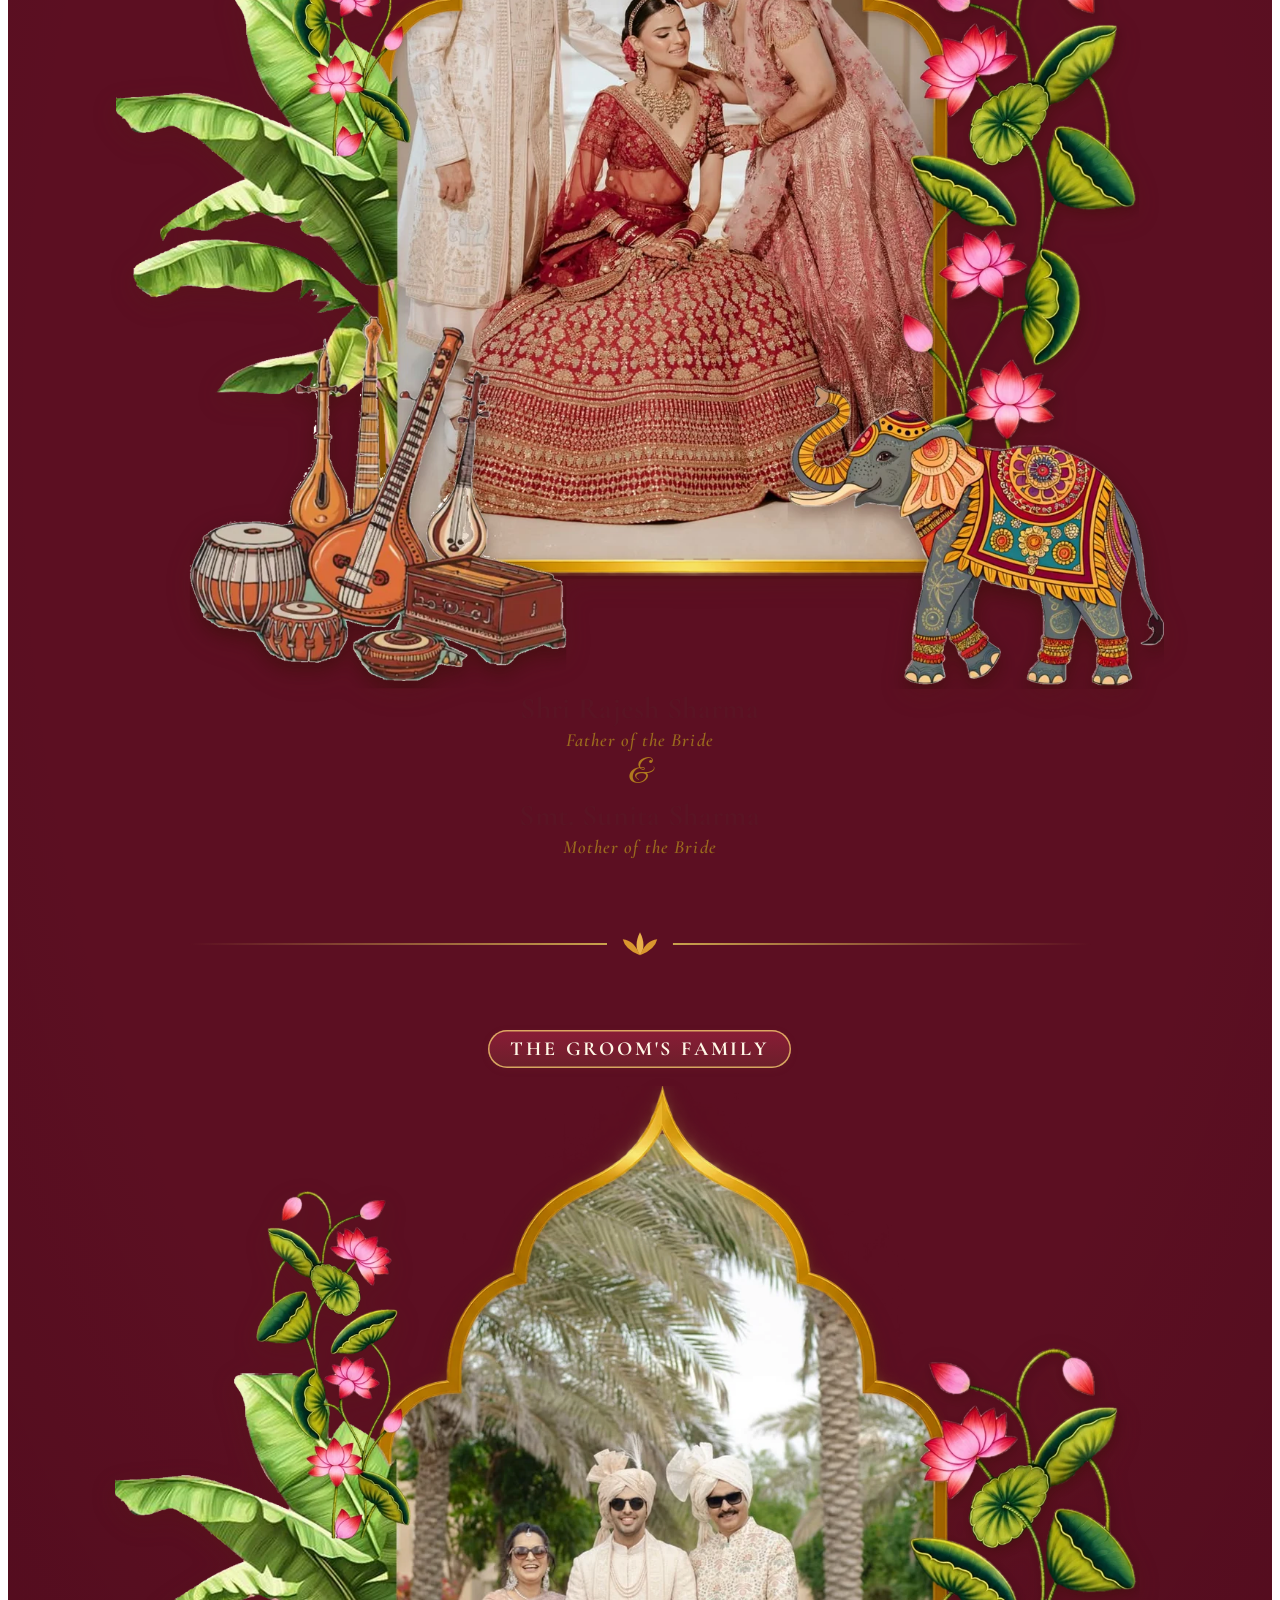
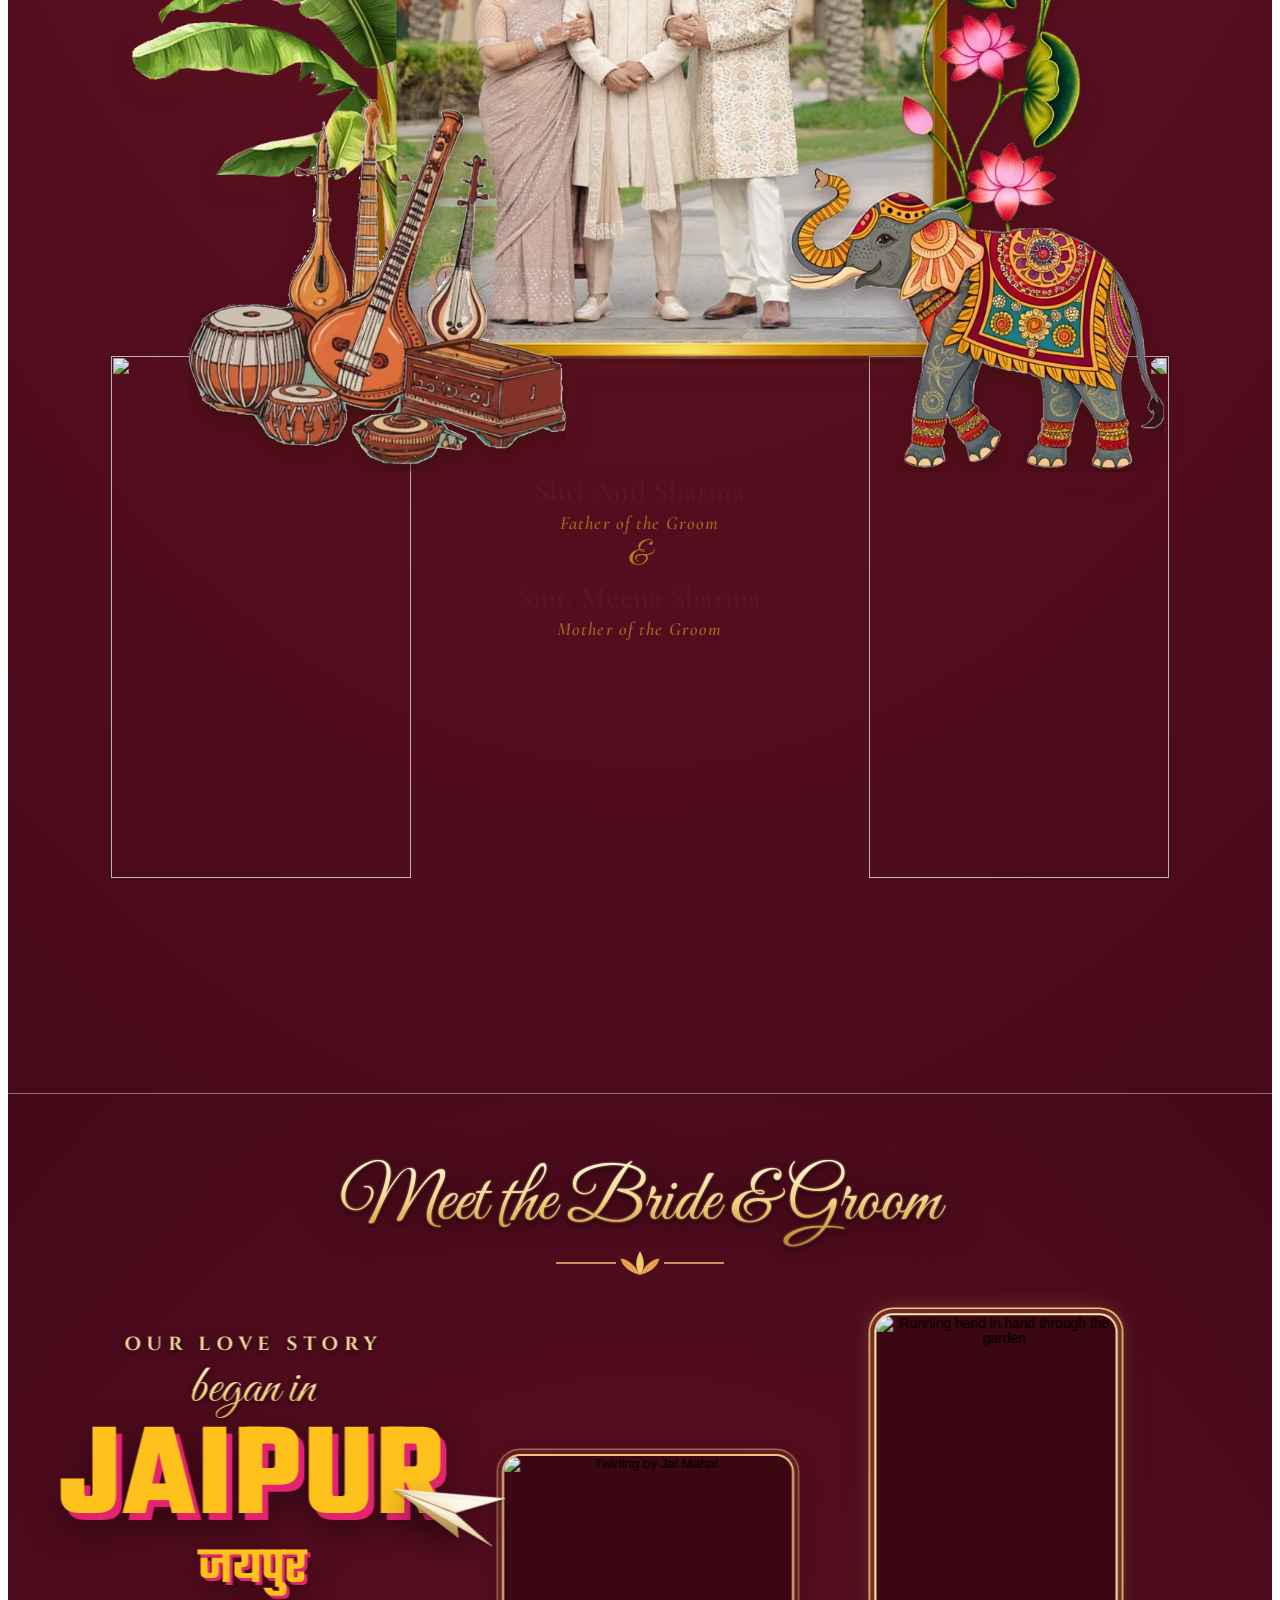
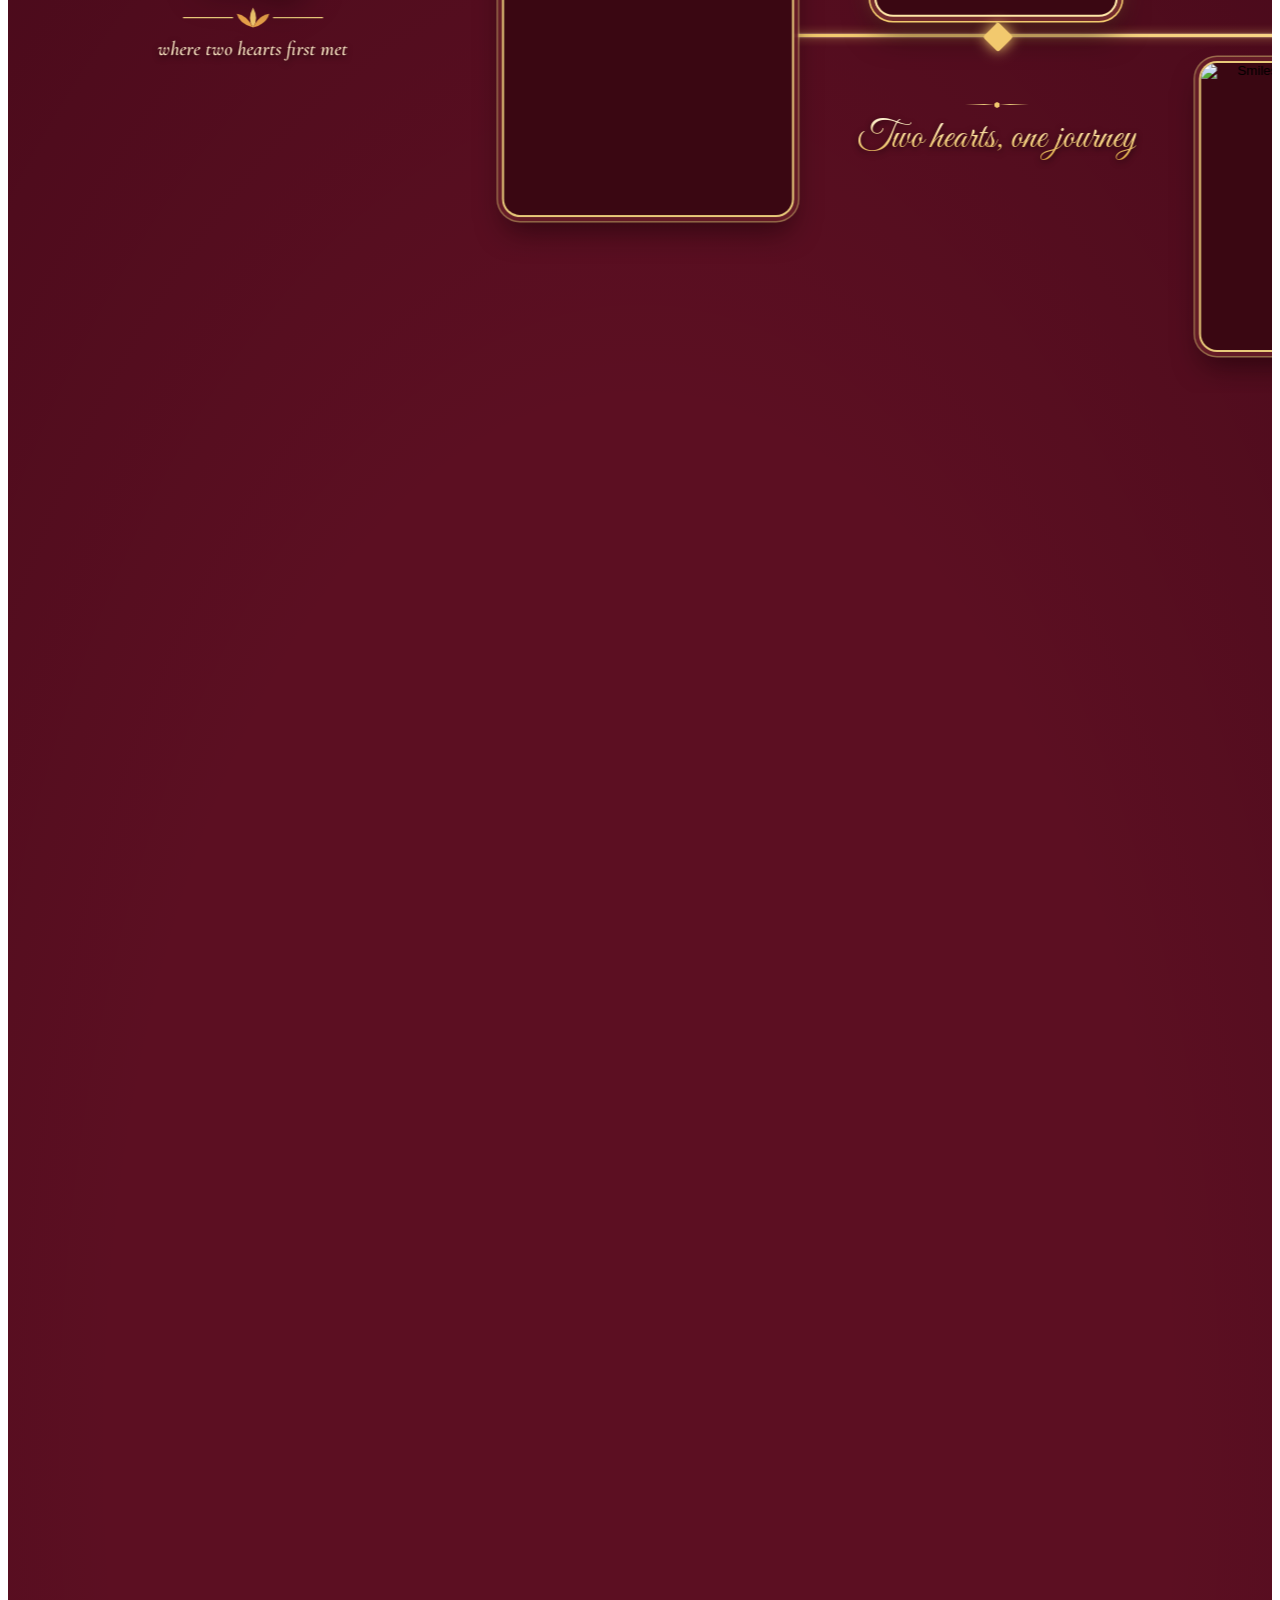
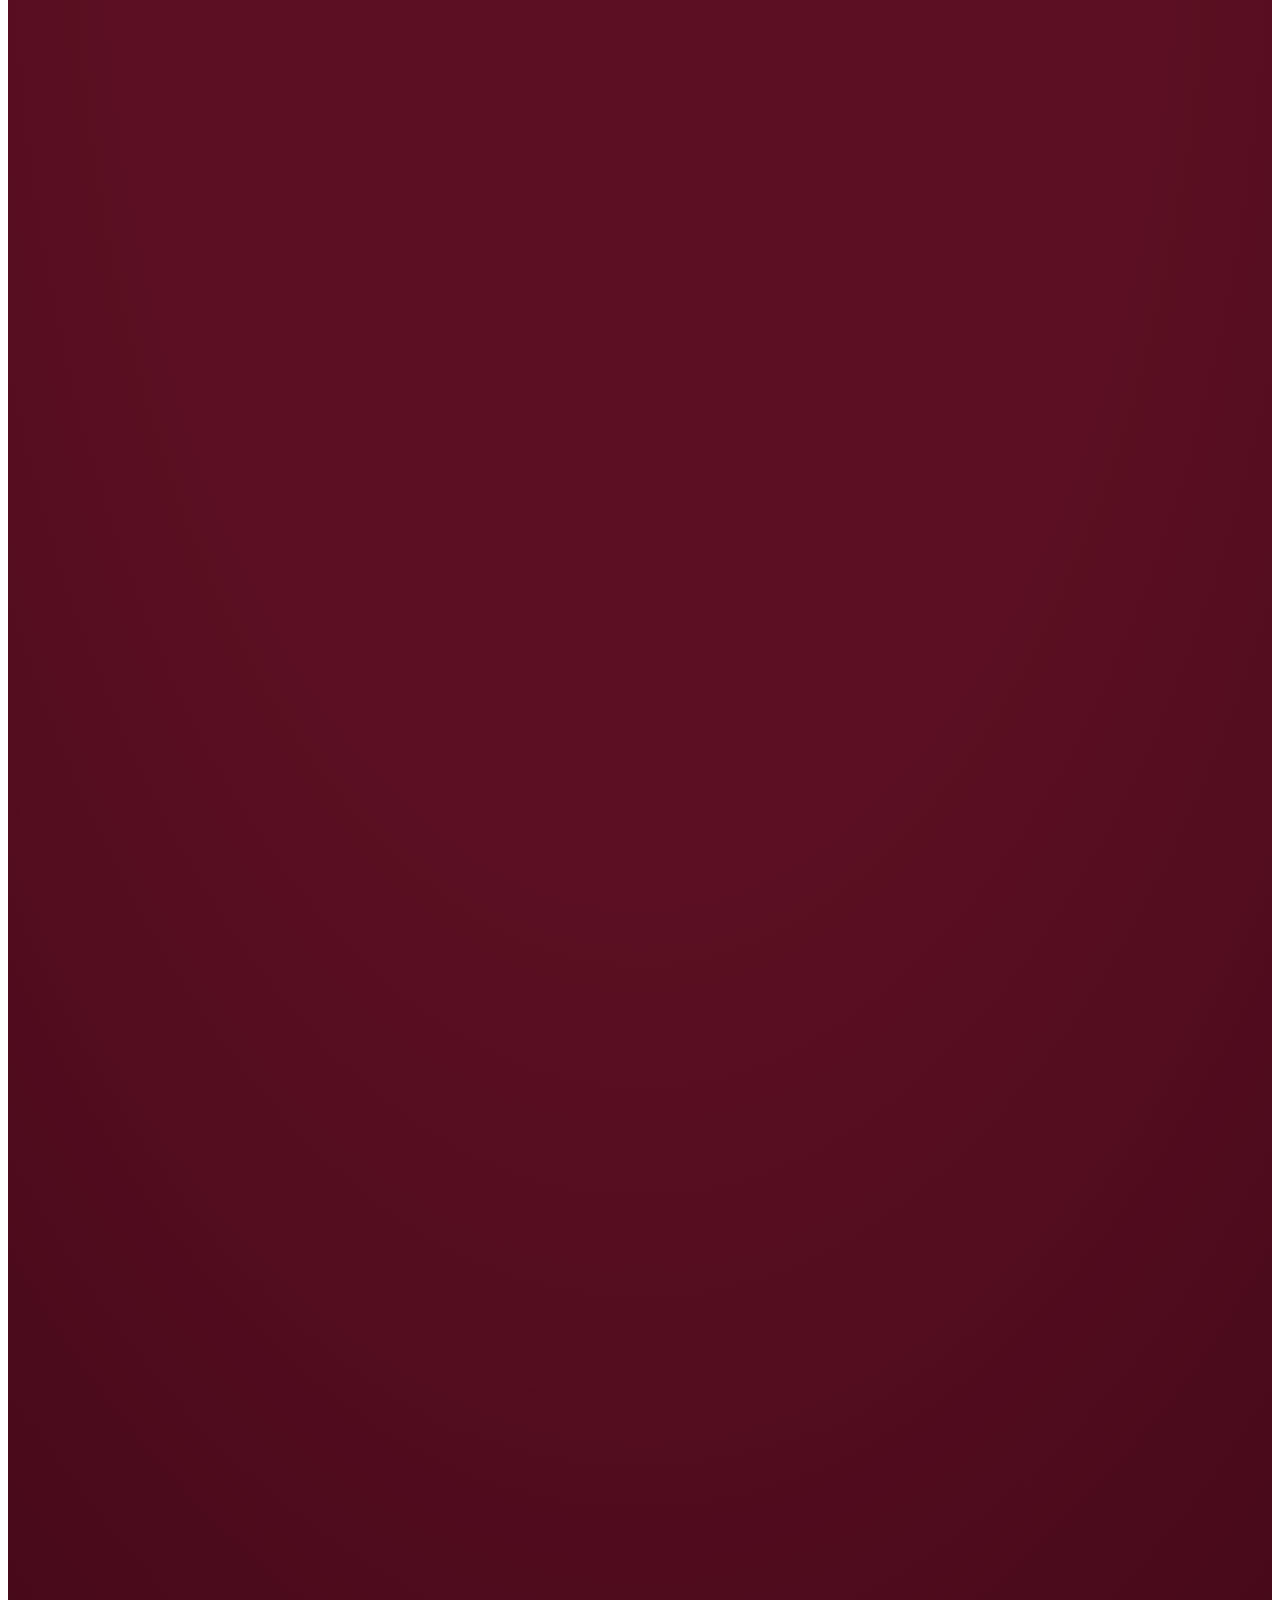
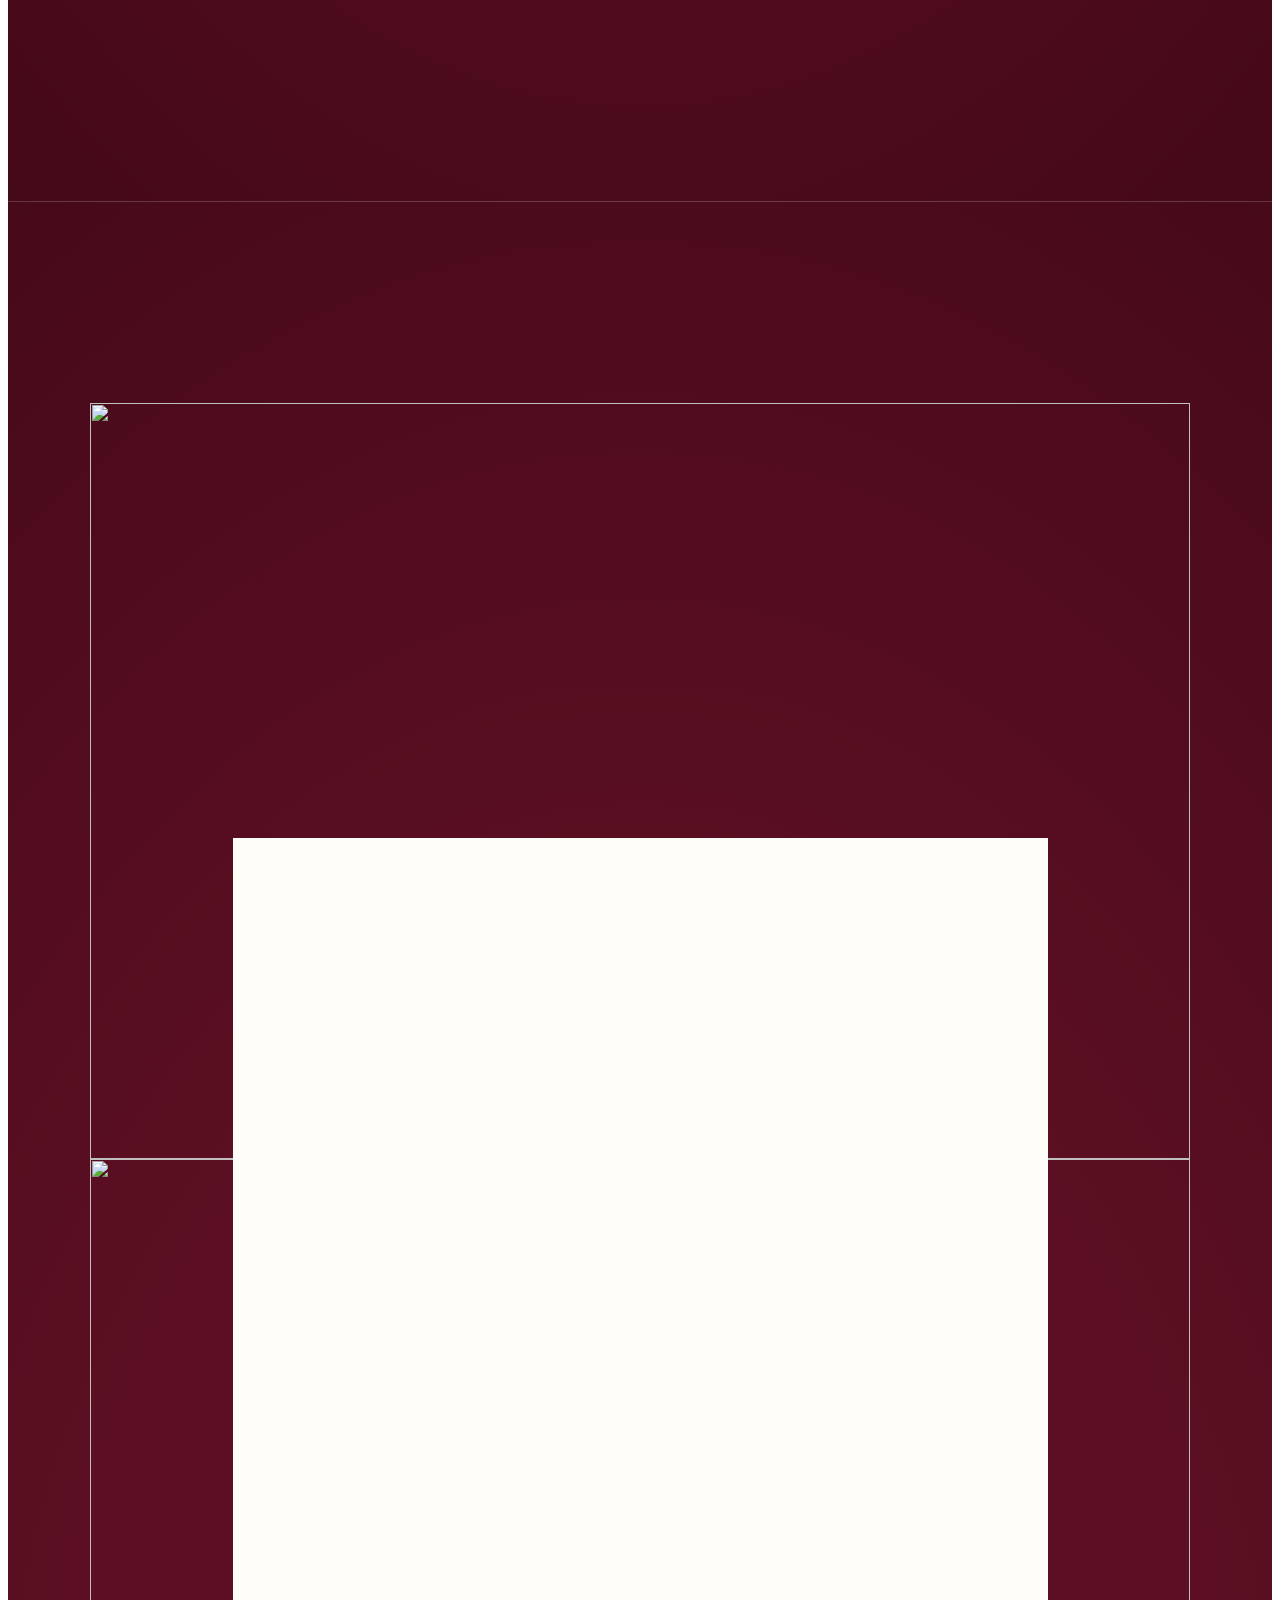
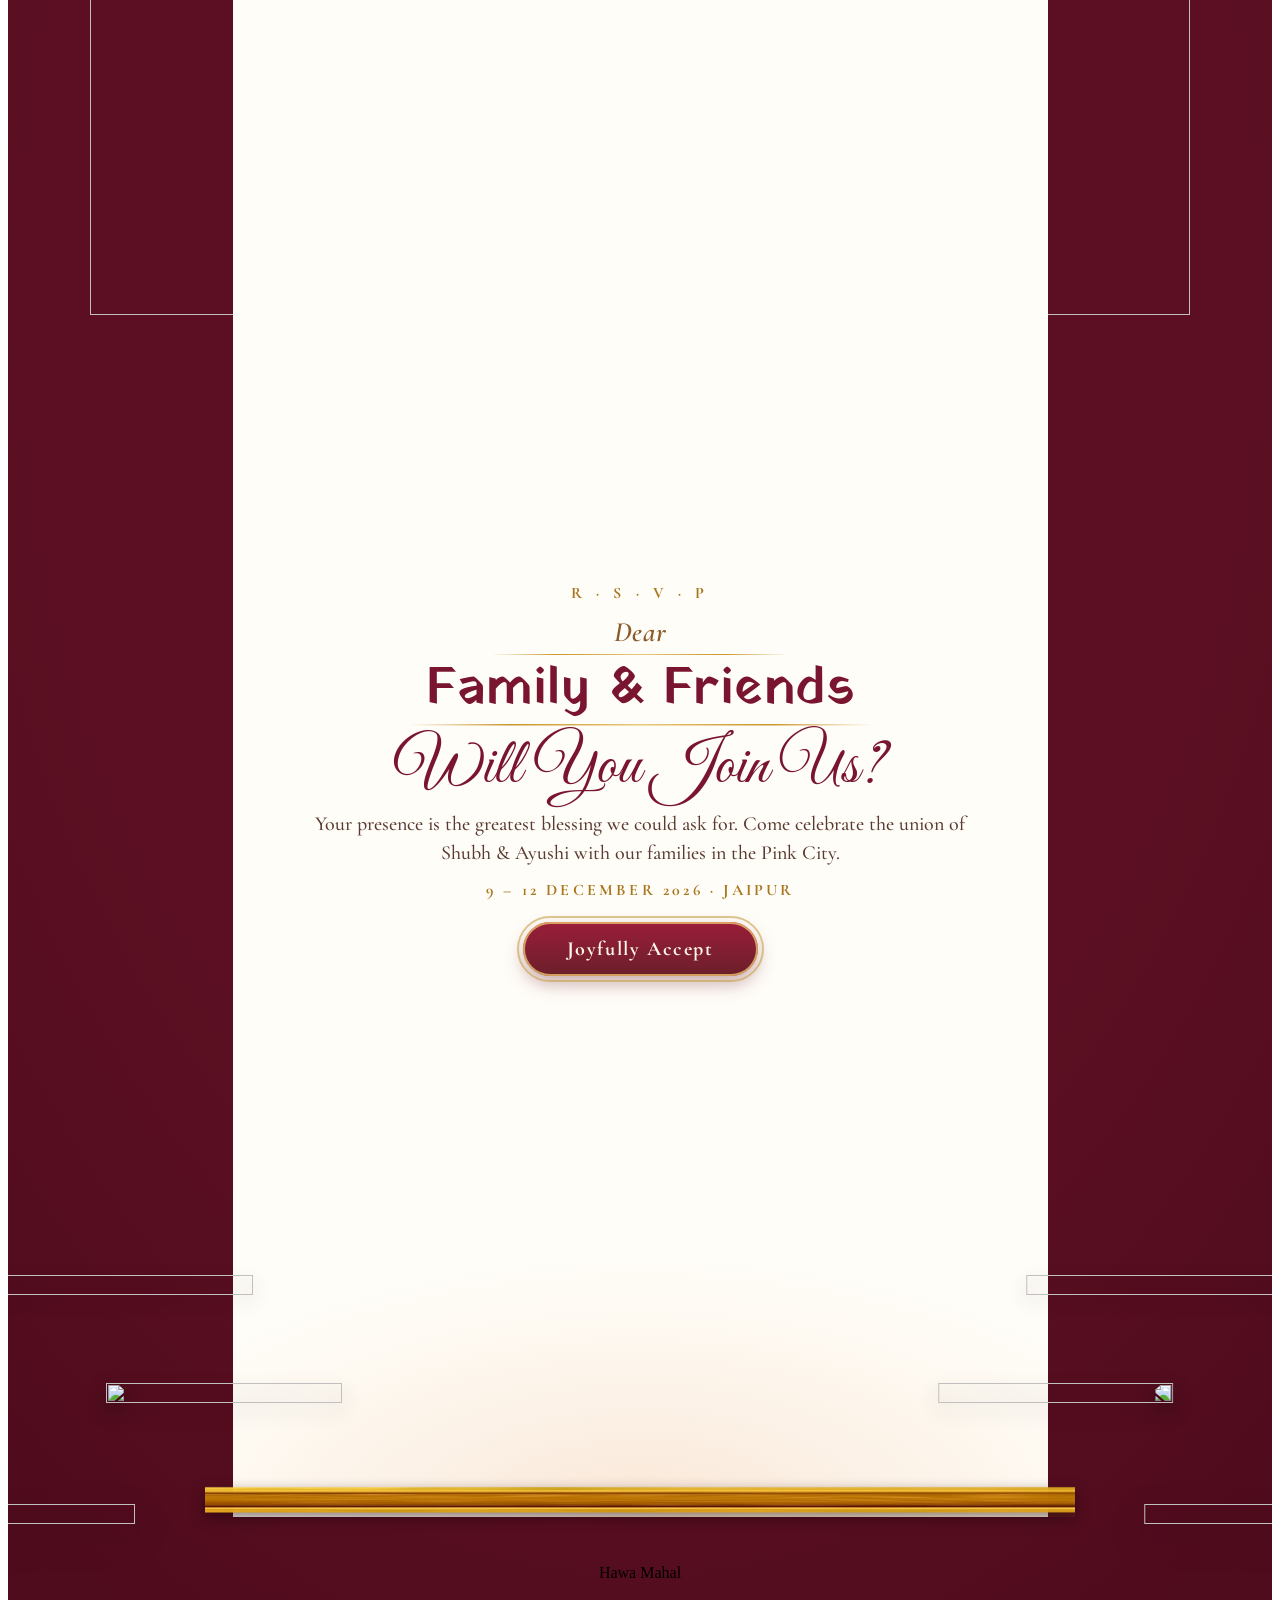
==== commit 121f4032: "Opening: the painted arches of Patrika Gate behind the envelope The envelope now rests on a photo of" ====
--- a/index.html
+++ b/index.html
@@ -26,7 +26,7 @@
   <link rel="stylesheet" href="css/rsvp.css?v=e522d607">
   <link rel="stylesheet" href="css/end.css?v=55e9b6df">
   <link rel="stylesheet" href="css/garden.css?v=925d6e3f">
-  <link rel="stylesheet" href="css/opening.css?v=fd520877">
+  <link rel="stylesheet" href="css/opening.css?v=1f6a3abe">
   <!-- phones only: their own layout values (desktop untouched) -->
   <link rel="stylesheet" href="css/mobile.css?v=88df9268" media="(max-width: 767px)">
   <script src="js/config.js?v=9e107404"></script>
@@ -37,6 +37,7 @@
   <!-- the wax-sealed patrika: a velvet maroon envelope with a lace flap, addressed to the guest. Tap: the seal breaks,
        the flap opens, the card (a copy of page 1) rises out and zooms to fill the screen, its paper turns into page 1's
        sky and Hawa Mahal rises; then the real page 1, in the same place underneath, takes over (js/opening.js) -->
+  <i class="op-bg" aria-hidden="true"></i><i class="op-shade" aria-hidden="true"></i>
   <i class="op-ep op-back" id="opBack"></i>
   <div class="op-card" id="opCard" aria-hidden="true"><div class="op-frame" id="opFrame"><i></i><i></i><i></i><i></i></div></div>
   <div class="op-ep op-pocket" id="opPocket">
--- a/css/opening.css
+++ b/css/opening.css
@@ -6,9 +6,13 @@
 .op-on .op{display:block}
 html.op-lock,html.op-lock body{overflow:hidden}
 .op{position:fixed;z-index:1000;inset:0;overflow:hidden;cursor:pointer;touch-action:manipulation;-webkit-user-select:none;user-select:none;
- -webkit-tap-highlight-color:transparent;background:#5c0f22 url(../assets/img/burgundy-paisley.webp) 0 0/min(760px,100vw) auto repeat;
+ -webkit-tap-highlight-color:transparent;background:#2a0d0c;
  --tex:repeating-linear-gradient(0deg,rgba(255,255,255,.022) 0 1px,transparent 1px 3px),repeating-linear-gradient(90deg,rgba(0,0,0,.05) 0 1px,transparent 1px 3px)}
-.op::before{content:"";position:absolute;inset:0;pointer-events:none;background:radial-gradient(90% 70% at 50% 45%,transparent 30%,rgba(25,0,8,.7))}
+/* behind the envelope: the painted arches of Patrika Gate, Jaipur, softly darkened round the edges so the envelope stands
+   out; it fills the screen (on wide screens the painted arch with the palace scene frames the envelope) */
+.op-bg{position:absolute;inset:0;pointer-events:none;background:url(../assets/img/opening-gate.webp) 50% 38%/cover no-repeat}
+@media (min-aspect-ratio:4/5){.op-bg{background-position:50% 30%}}
+.op-shade{position:absolute;inset:0;pointer-events:none;background:radial-gradient(85% 65% at 50% 48%,rgba(20,4,8,.12) 30%,rgba(20,4,8,.62))}
 .op-ep{position:absolute;margin:0;will-change:transform,opacity}
 
 /* ---- the envelope: the inside (back), three folded flaps in front with soft seams, the top flap with lace ---- */
@@ -43,7 +47,8 @@
 .op-seal .wax::before{content:"";position:absolute;inset:13%;border-radius:50%;border:2px solid rgba(242,201,110,.7)}
 .op-seal .wax b{position:absolute;inset:0;display:flex;align-items:center;justify-content:center;font:700 calc(var(--sd)*.26)/1 "Cinzel",Georgia,serif;letter-spacing:.02em;color:#f2c96e}
 .op-seal .wax b i{font-style:normal;margin:0 .12em;opacity:.8;font-weight:600}
-.op-hint{left:0;right:0;text-align:center;font:600 clamp(11px,2.8vmin,14px)/1 "Cinzel",Georgia,serif;letter-spacing:.3em;text-transform:uppercase;color:#f2d79a;
+.op-hint{left:50%!important;right:auto;width:max-content!important;max-width:92vw;height:auto!important;translate:-50% 0;padding:.6em 1.2em .55em 1.5em;border-radius:99px;
+ background:rgba(40,6,14,.72);box-shadow:inset 0 0 0 1px rgba(242,201,110,.55);text-align:center;font:600 clamp(11px,2.8vmin,14px)/1 "Cinzel",Georgia,serif;letter-spacing:.3em;text-transform:uppercase;color:#f2d79a;
  text-shadow:0 2px 6px rgba(20,0,6,.8);animation:ophint 1.8s ease-in-out infinite}
 @keyframes ophint{0%,100%{opacity:.45}50%{opacity:1}}
 .op-tap{position:absolute;z-index:20;border-radius:50%;cursor:pointer;background:transparent;border:0;padding:0}
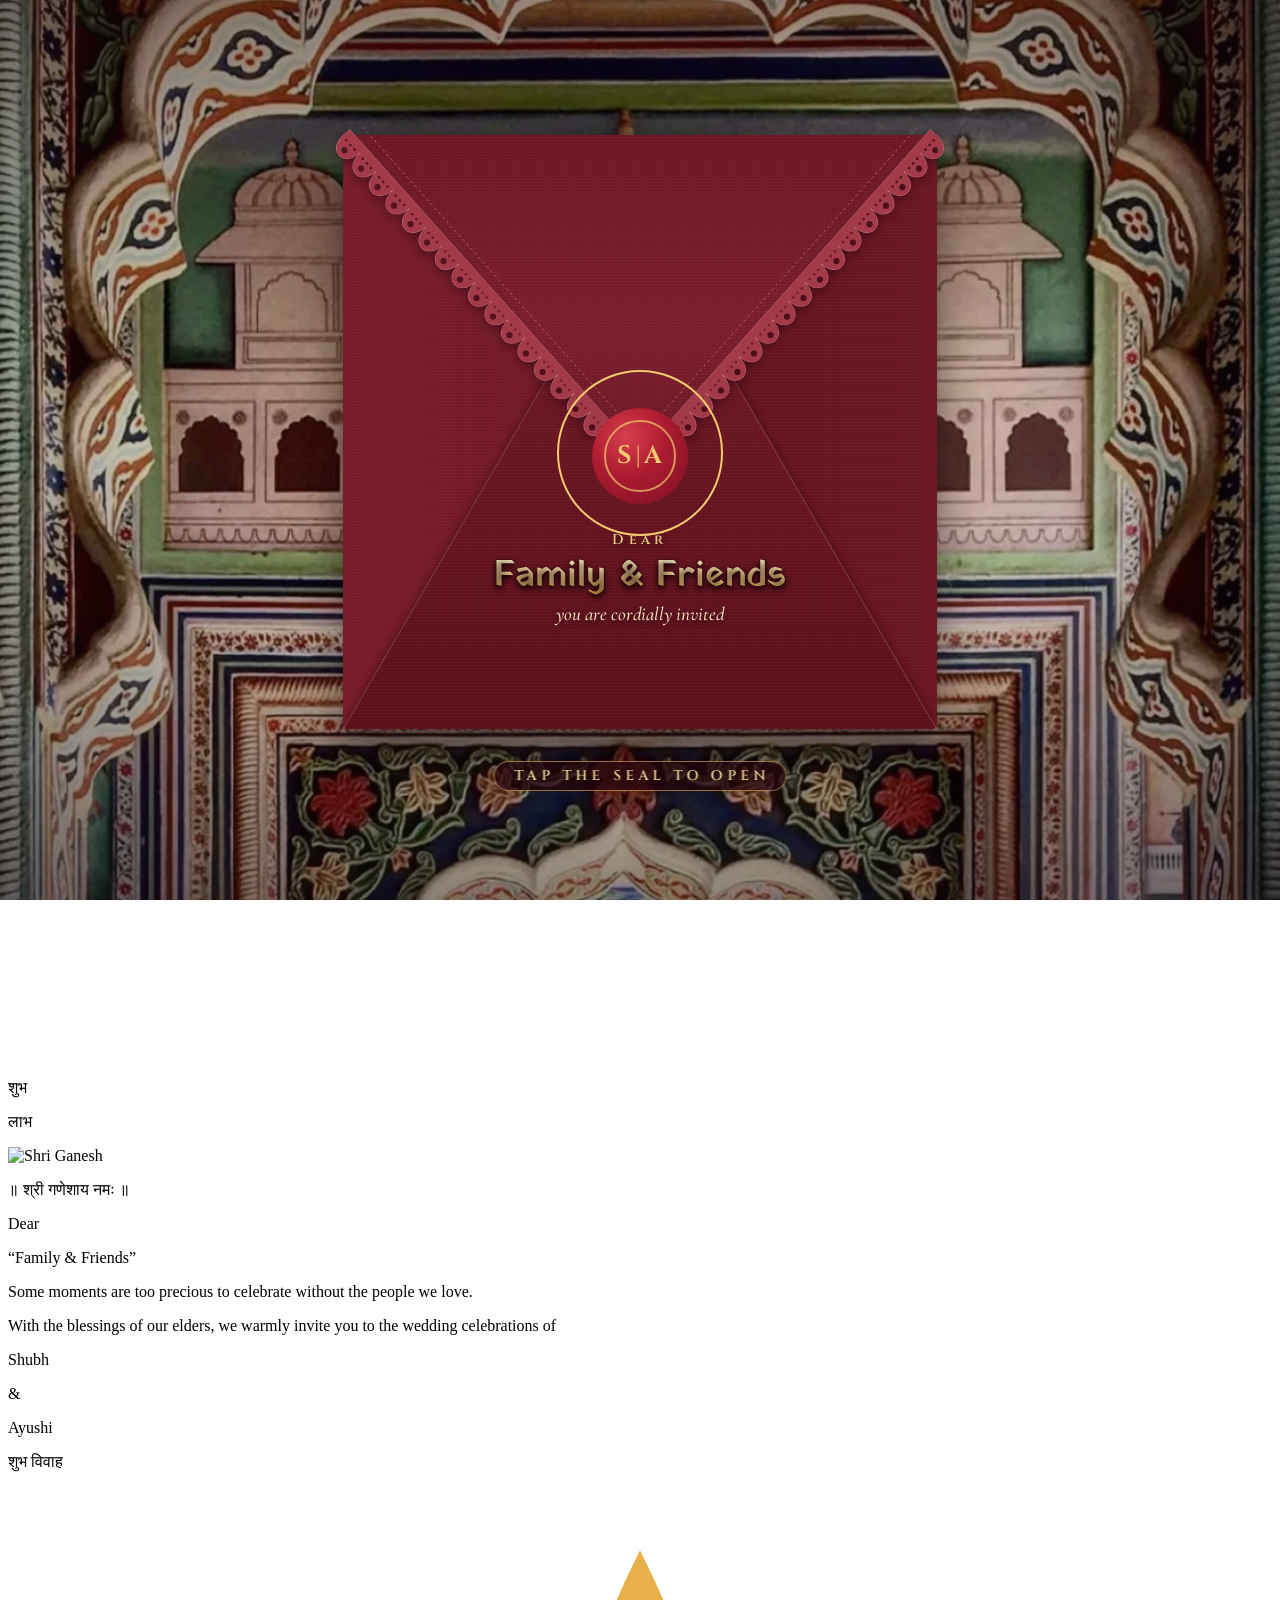
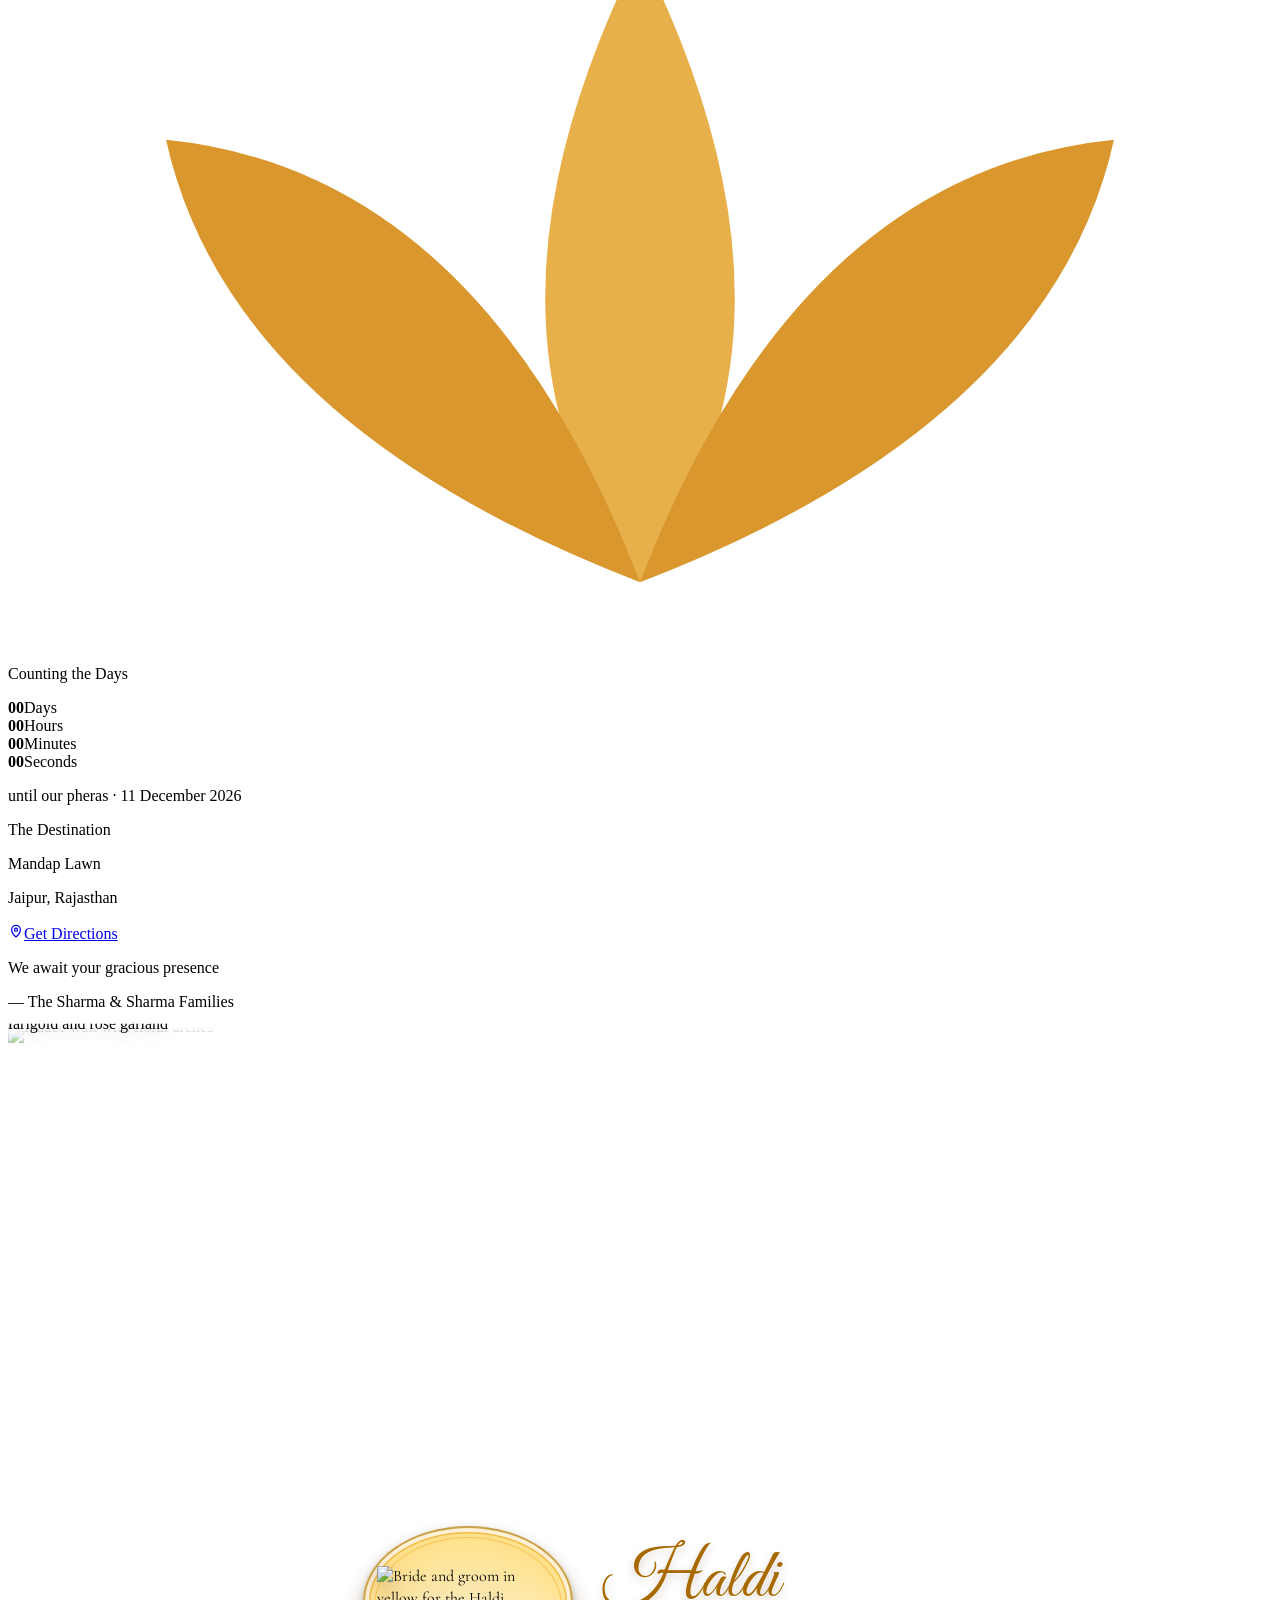
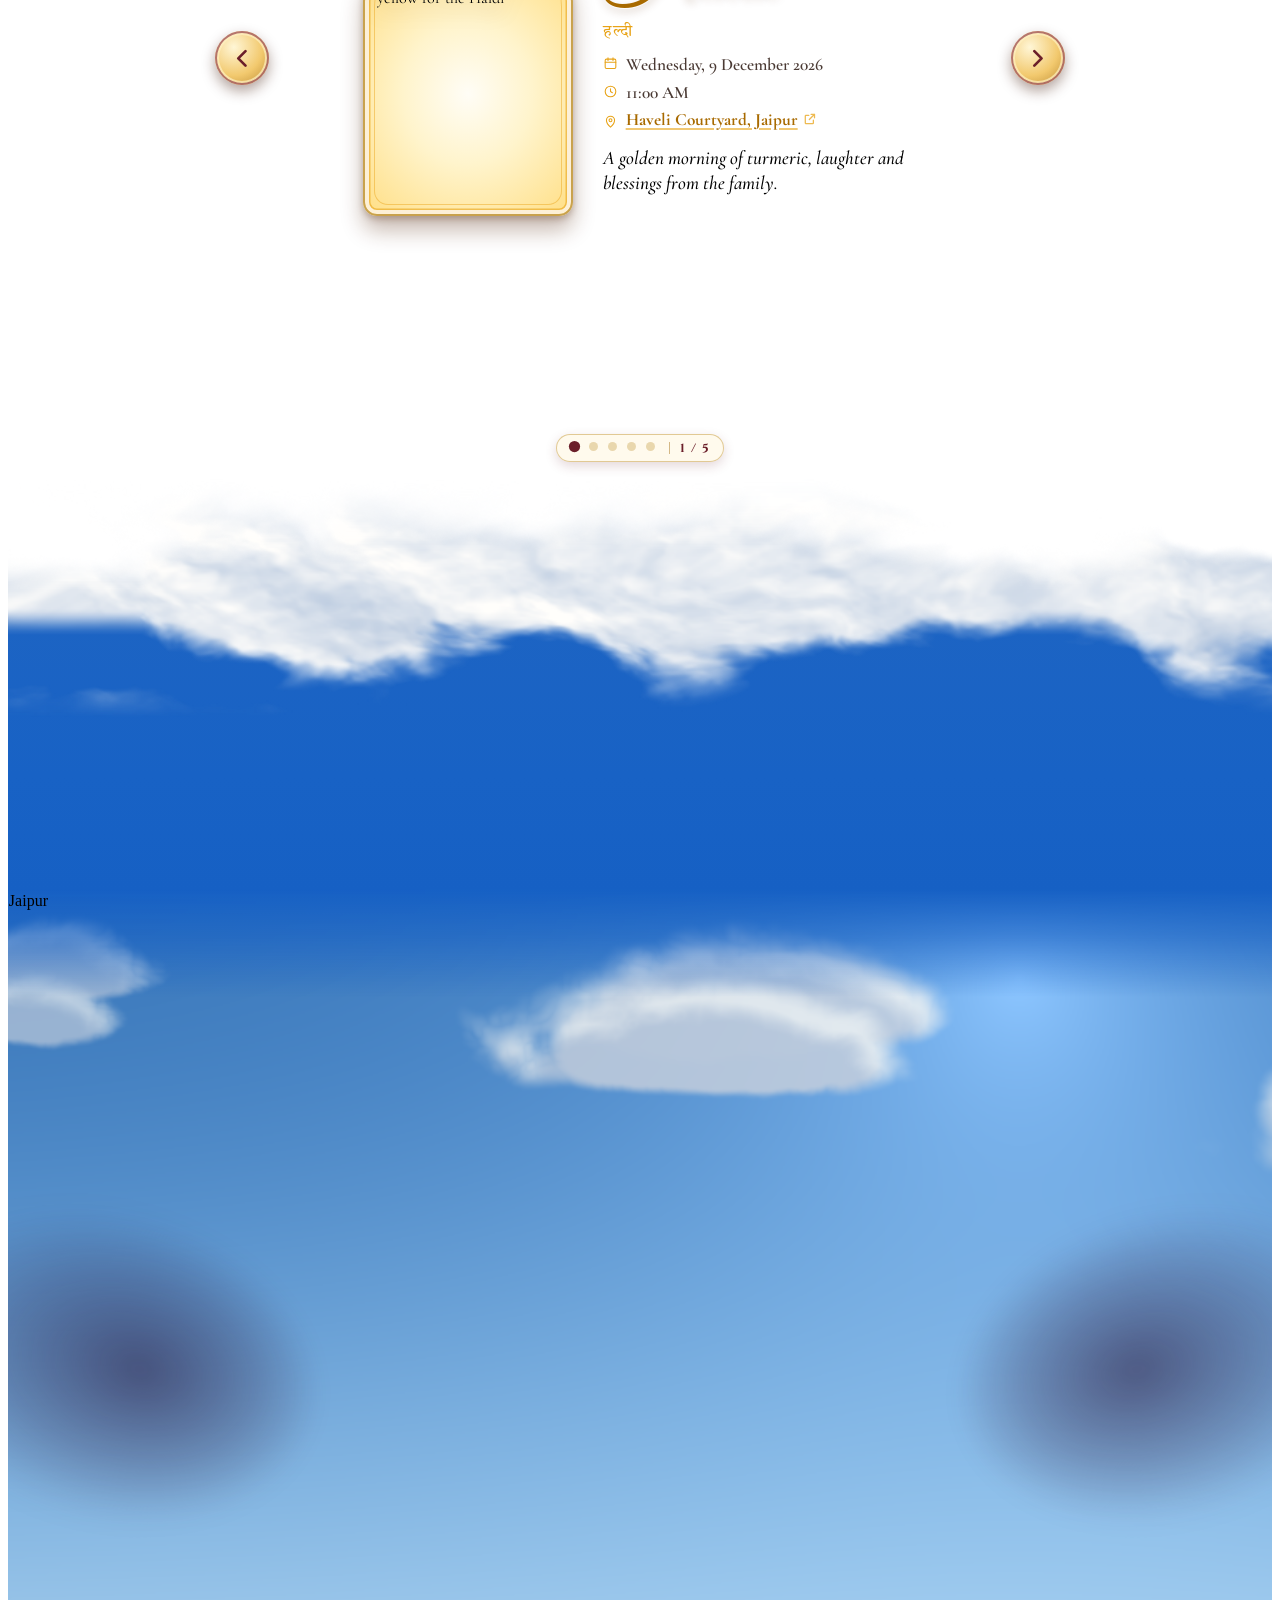
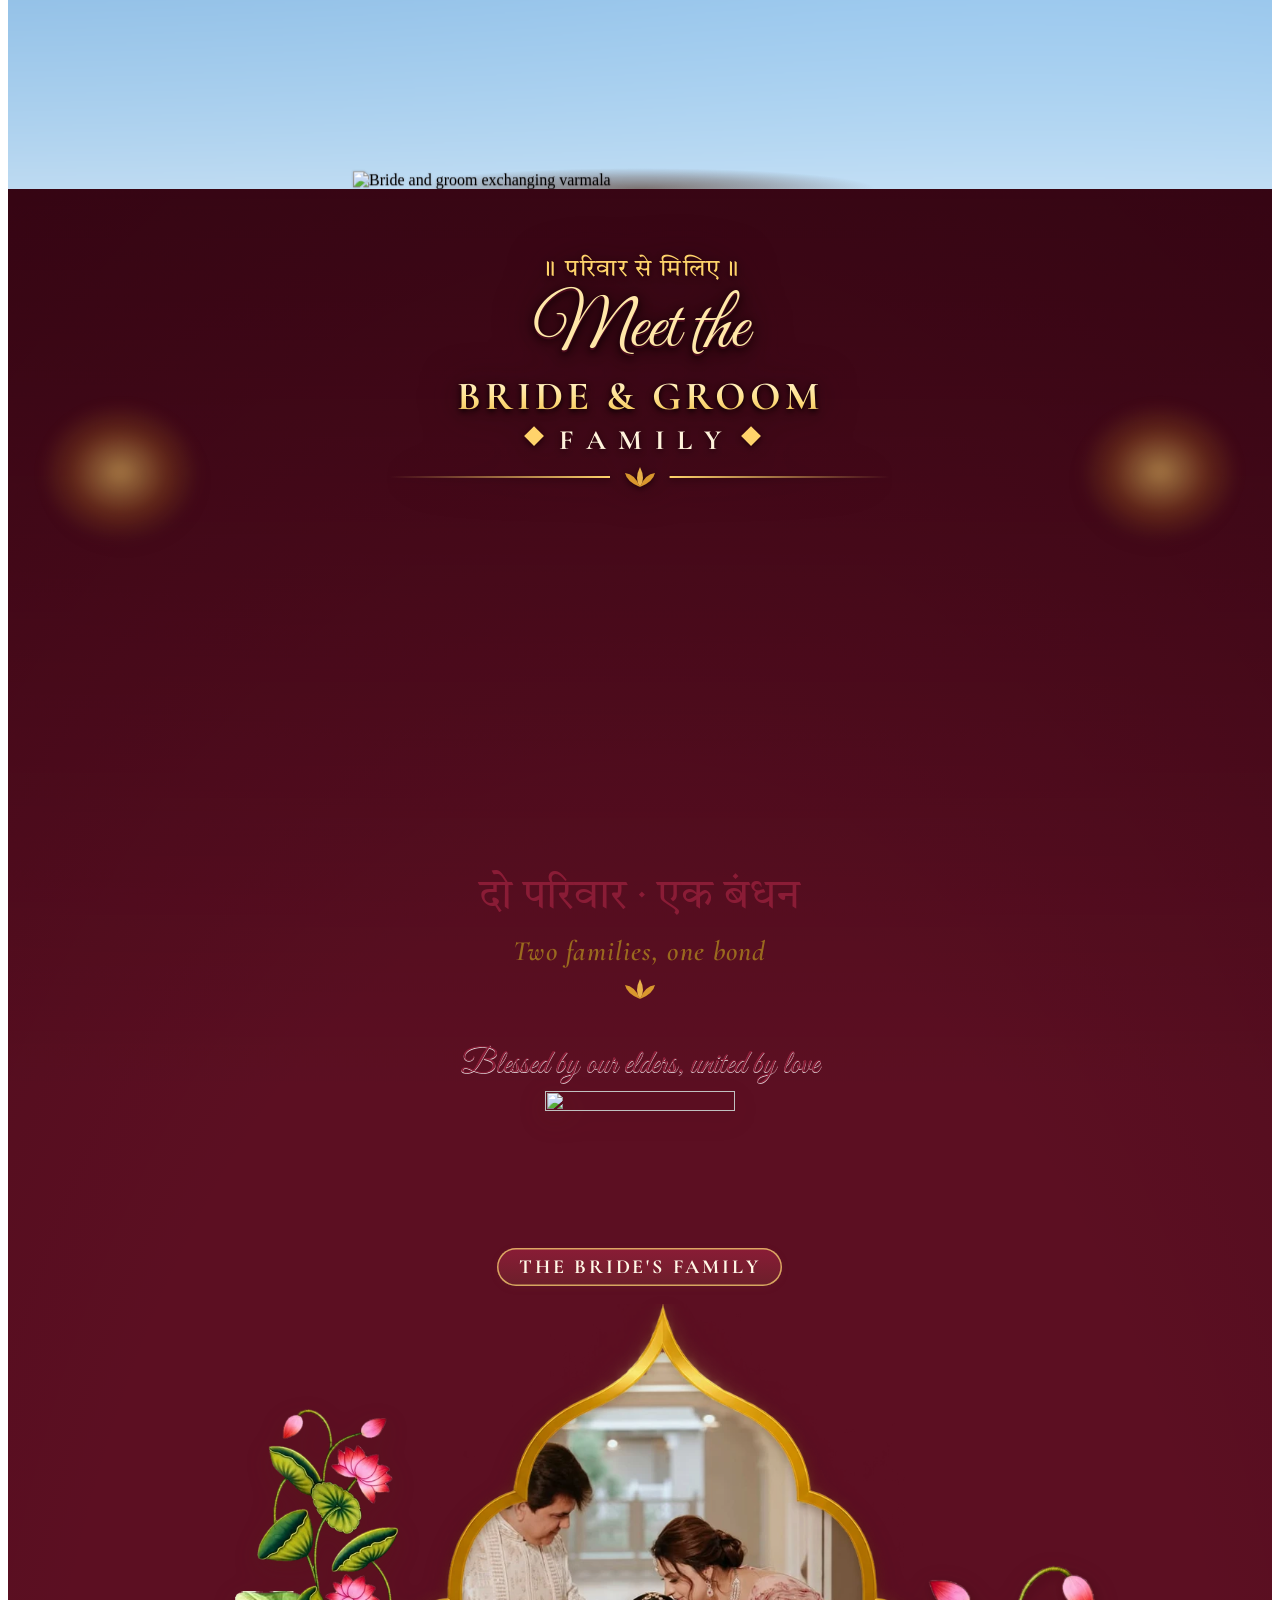
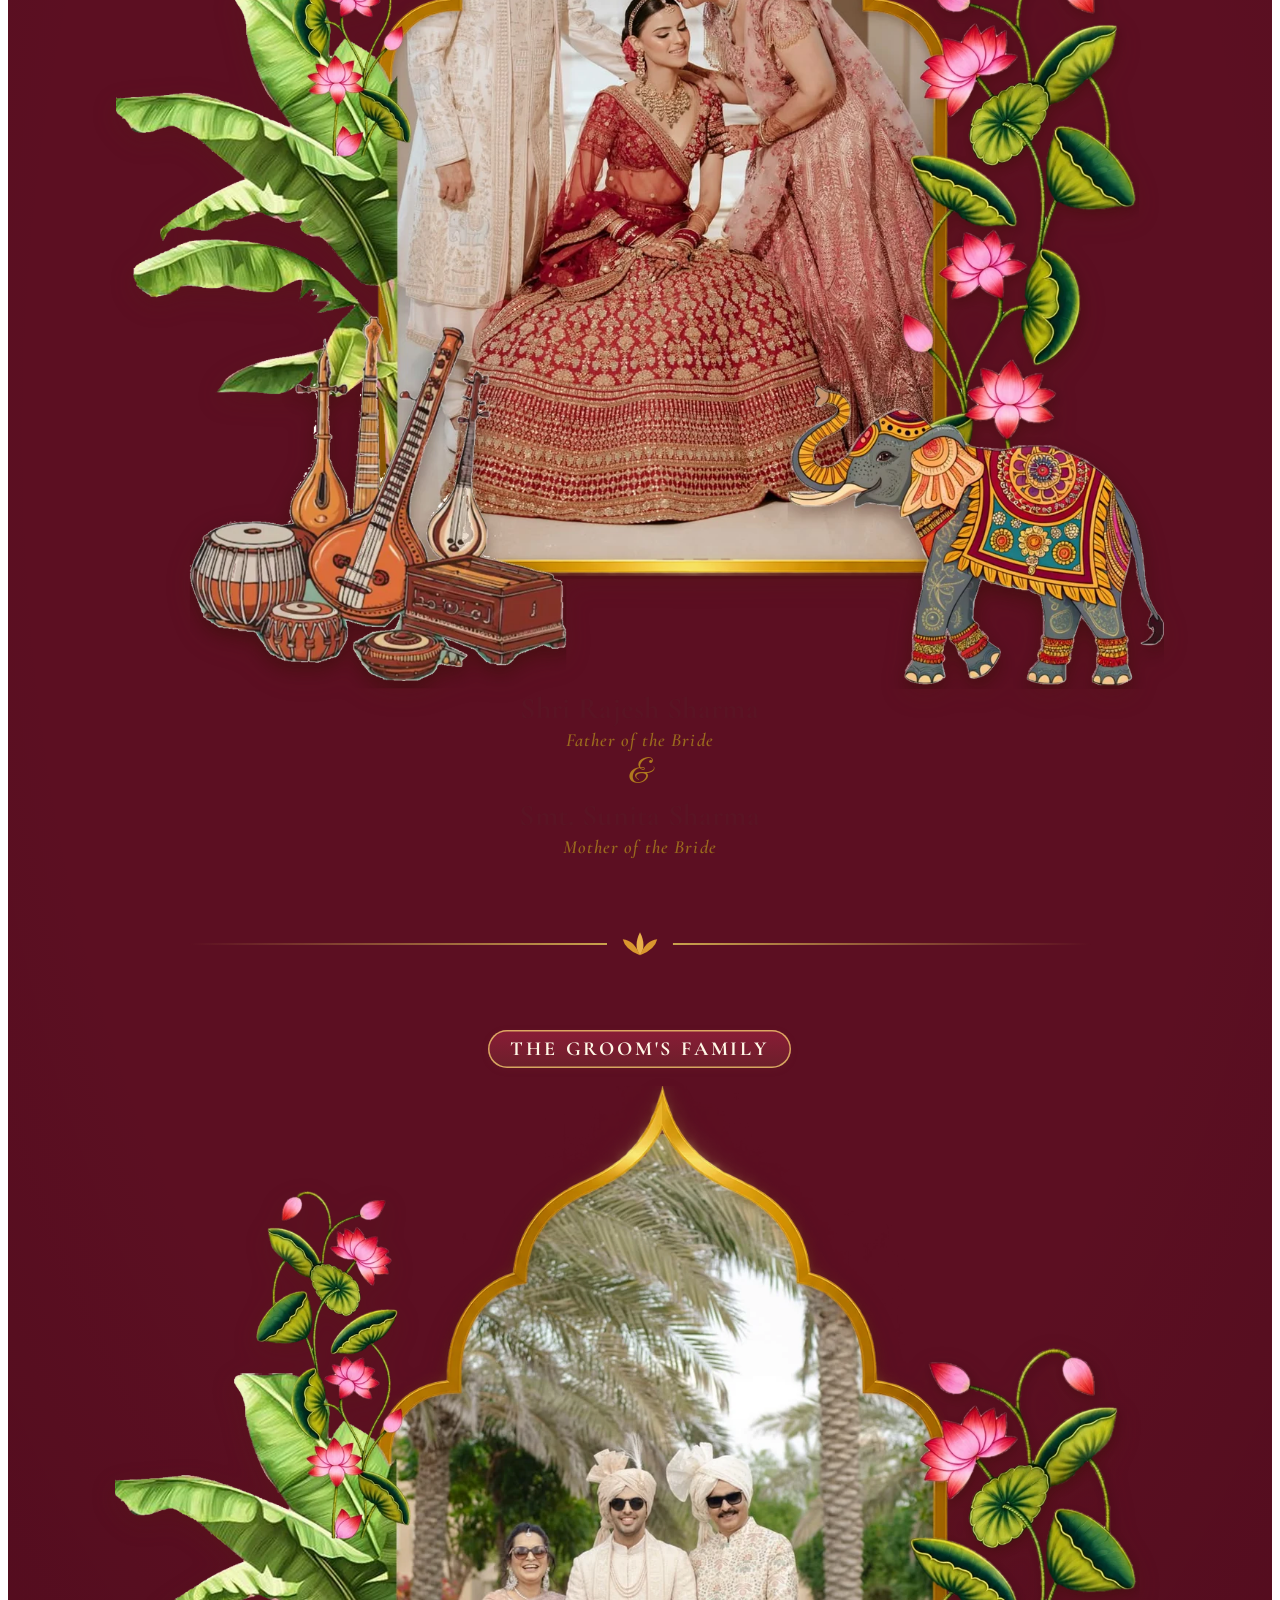
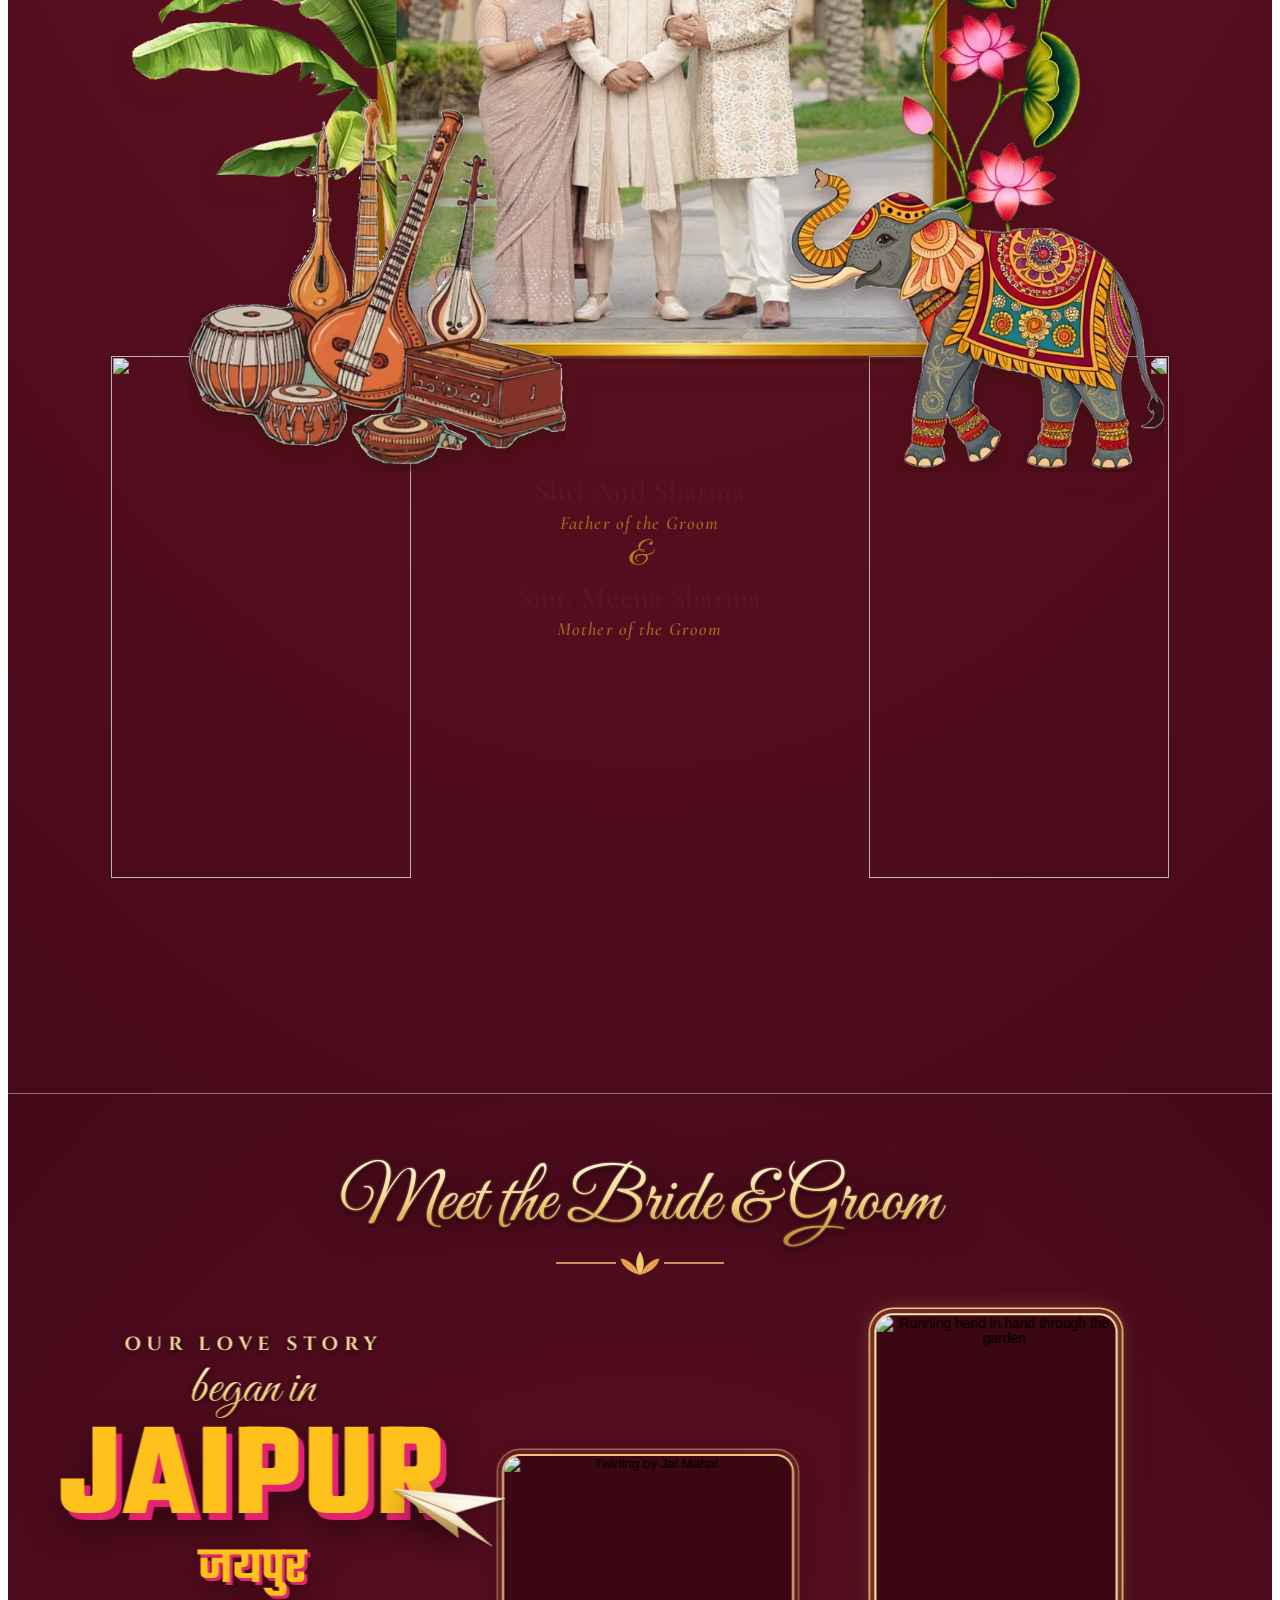
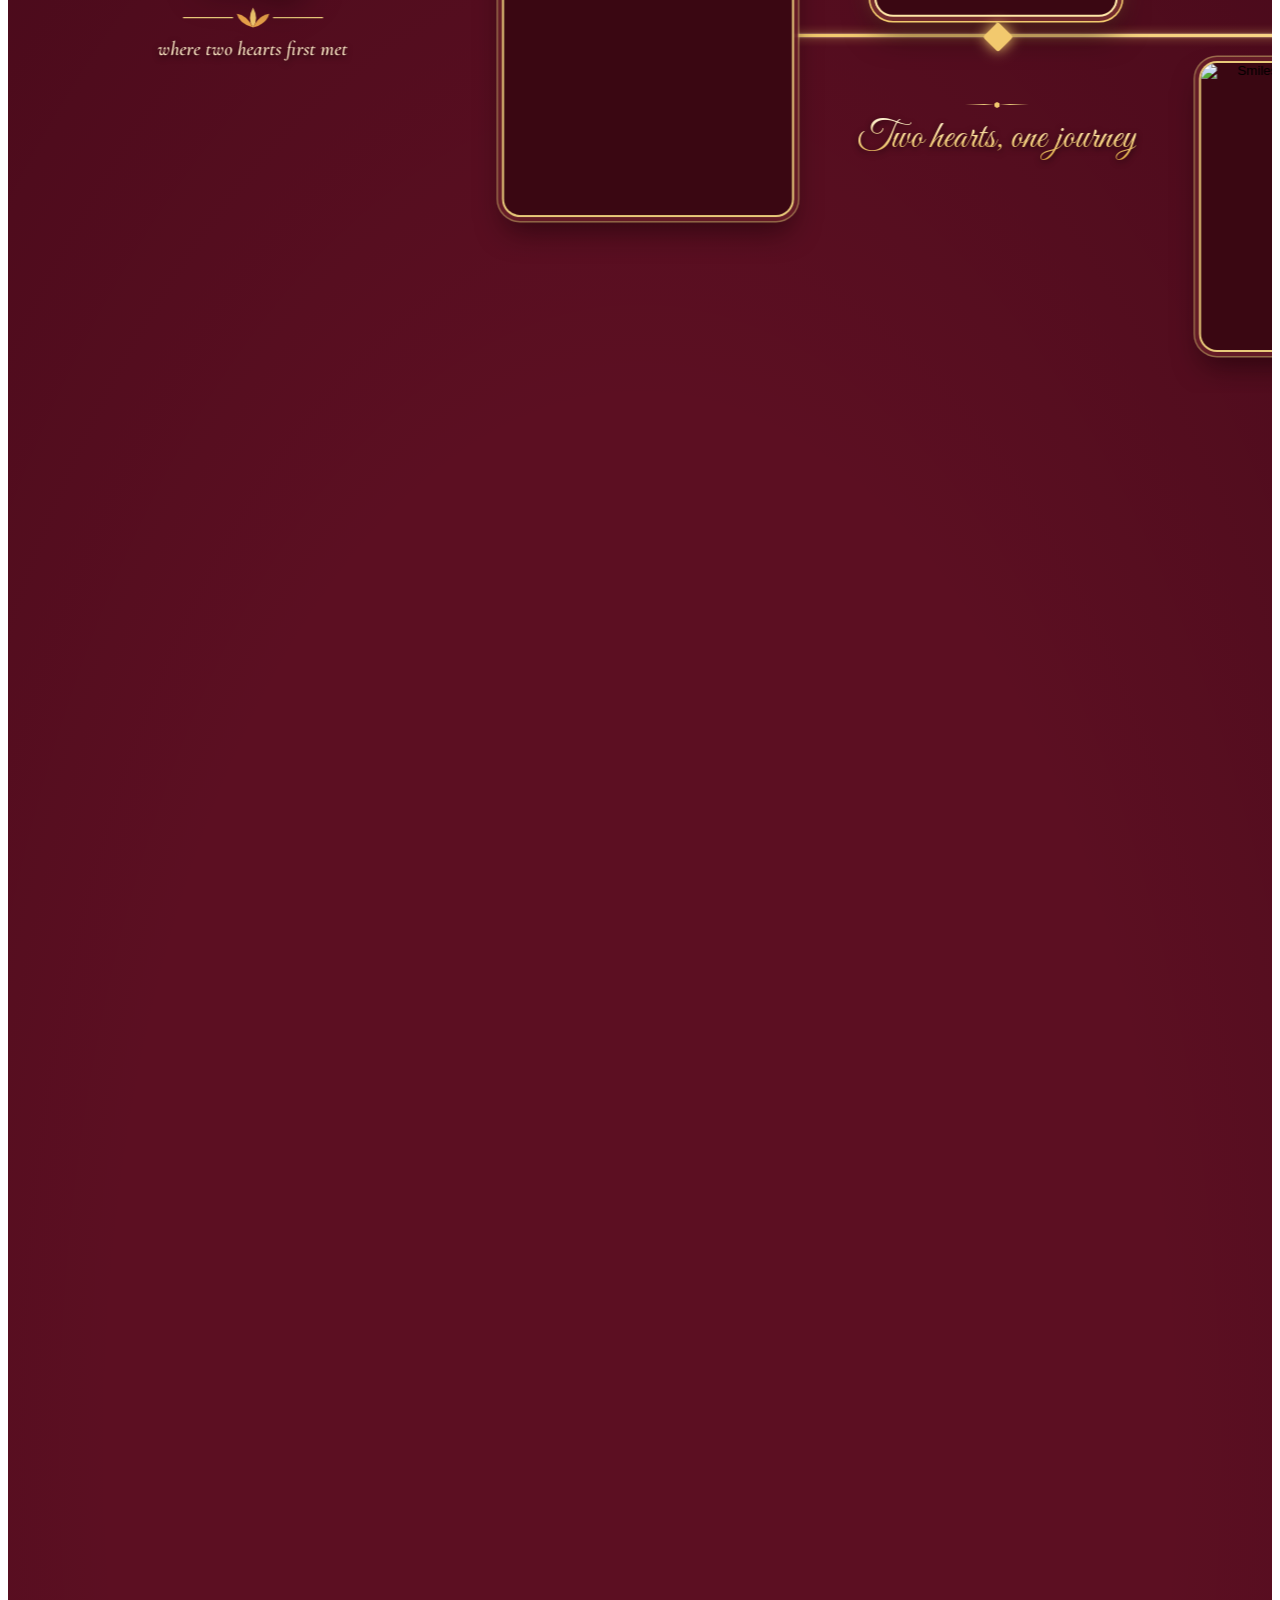
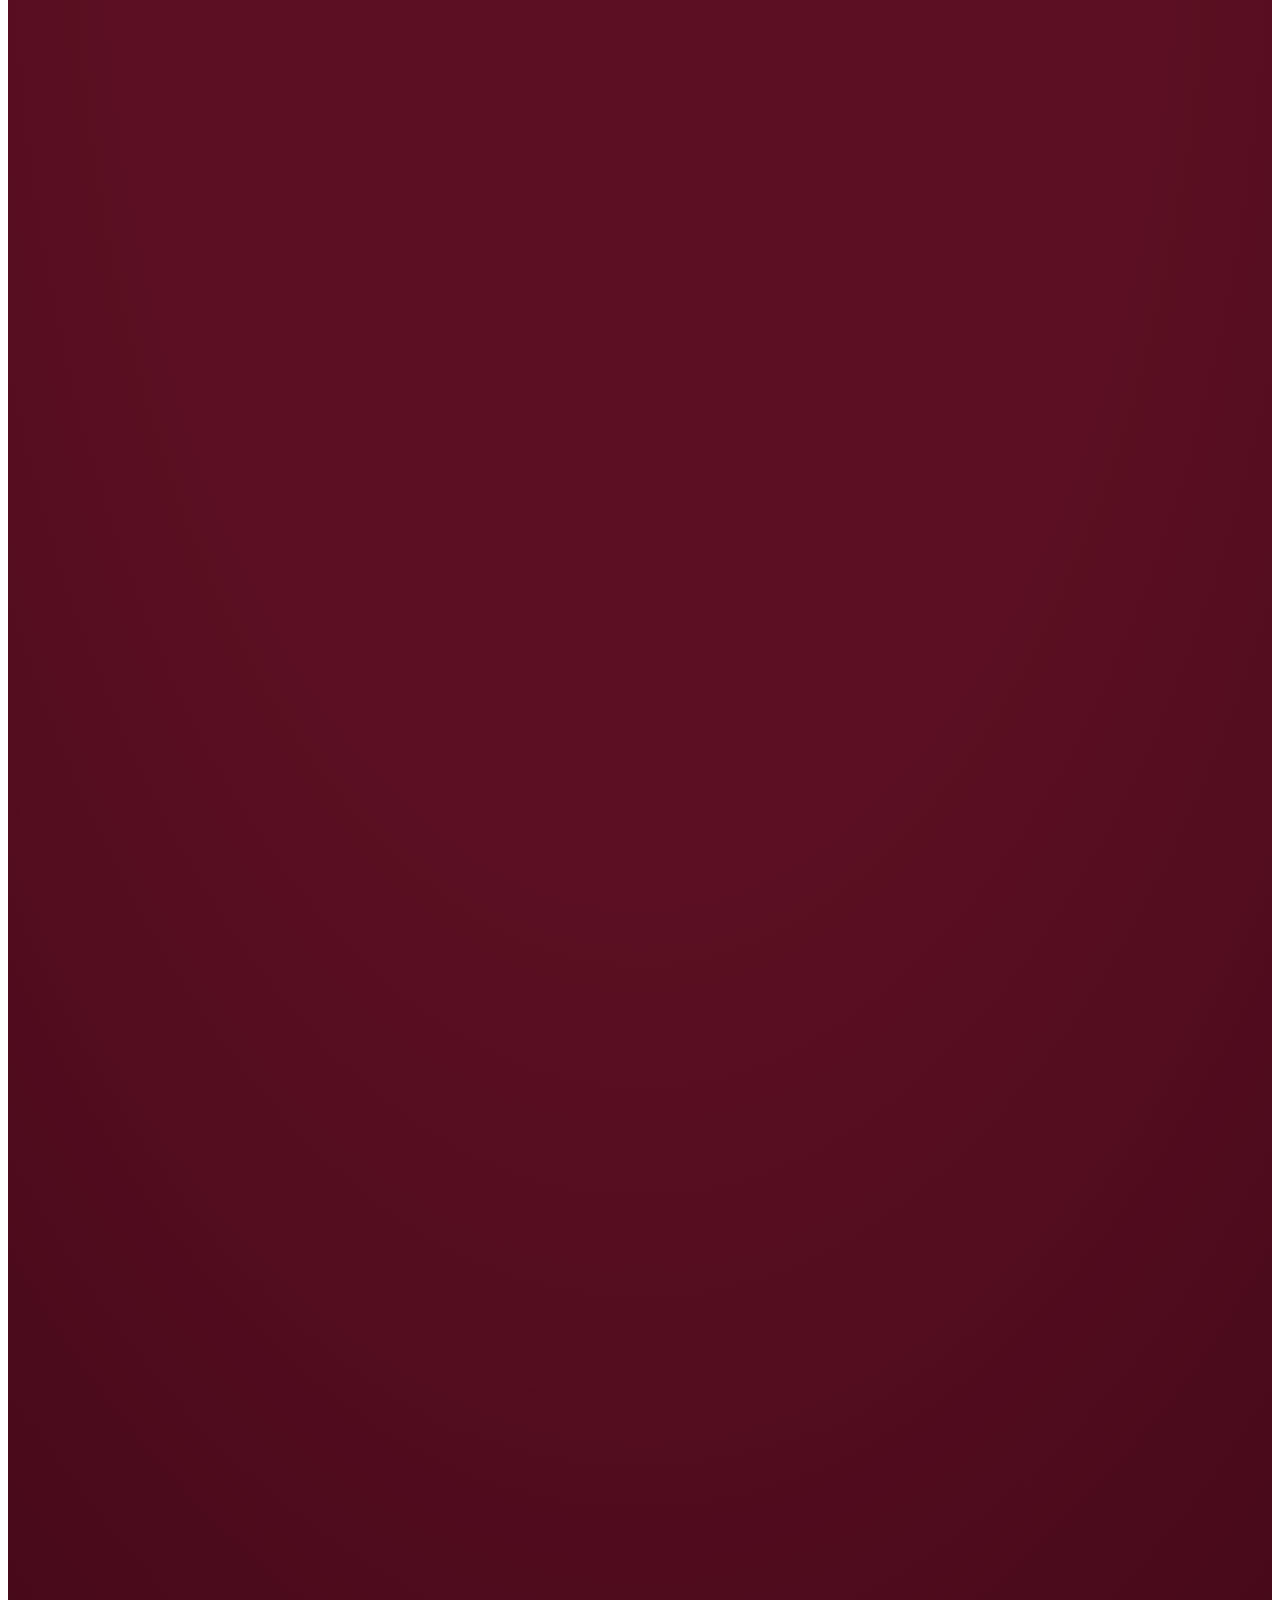
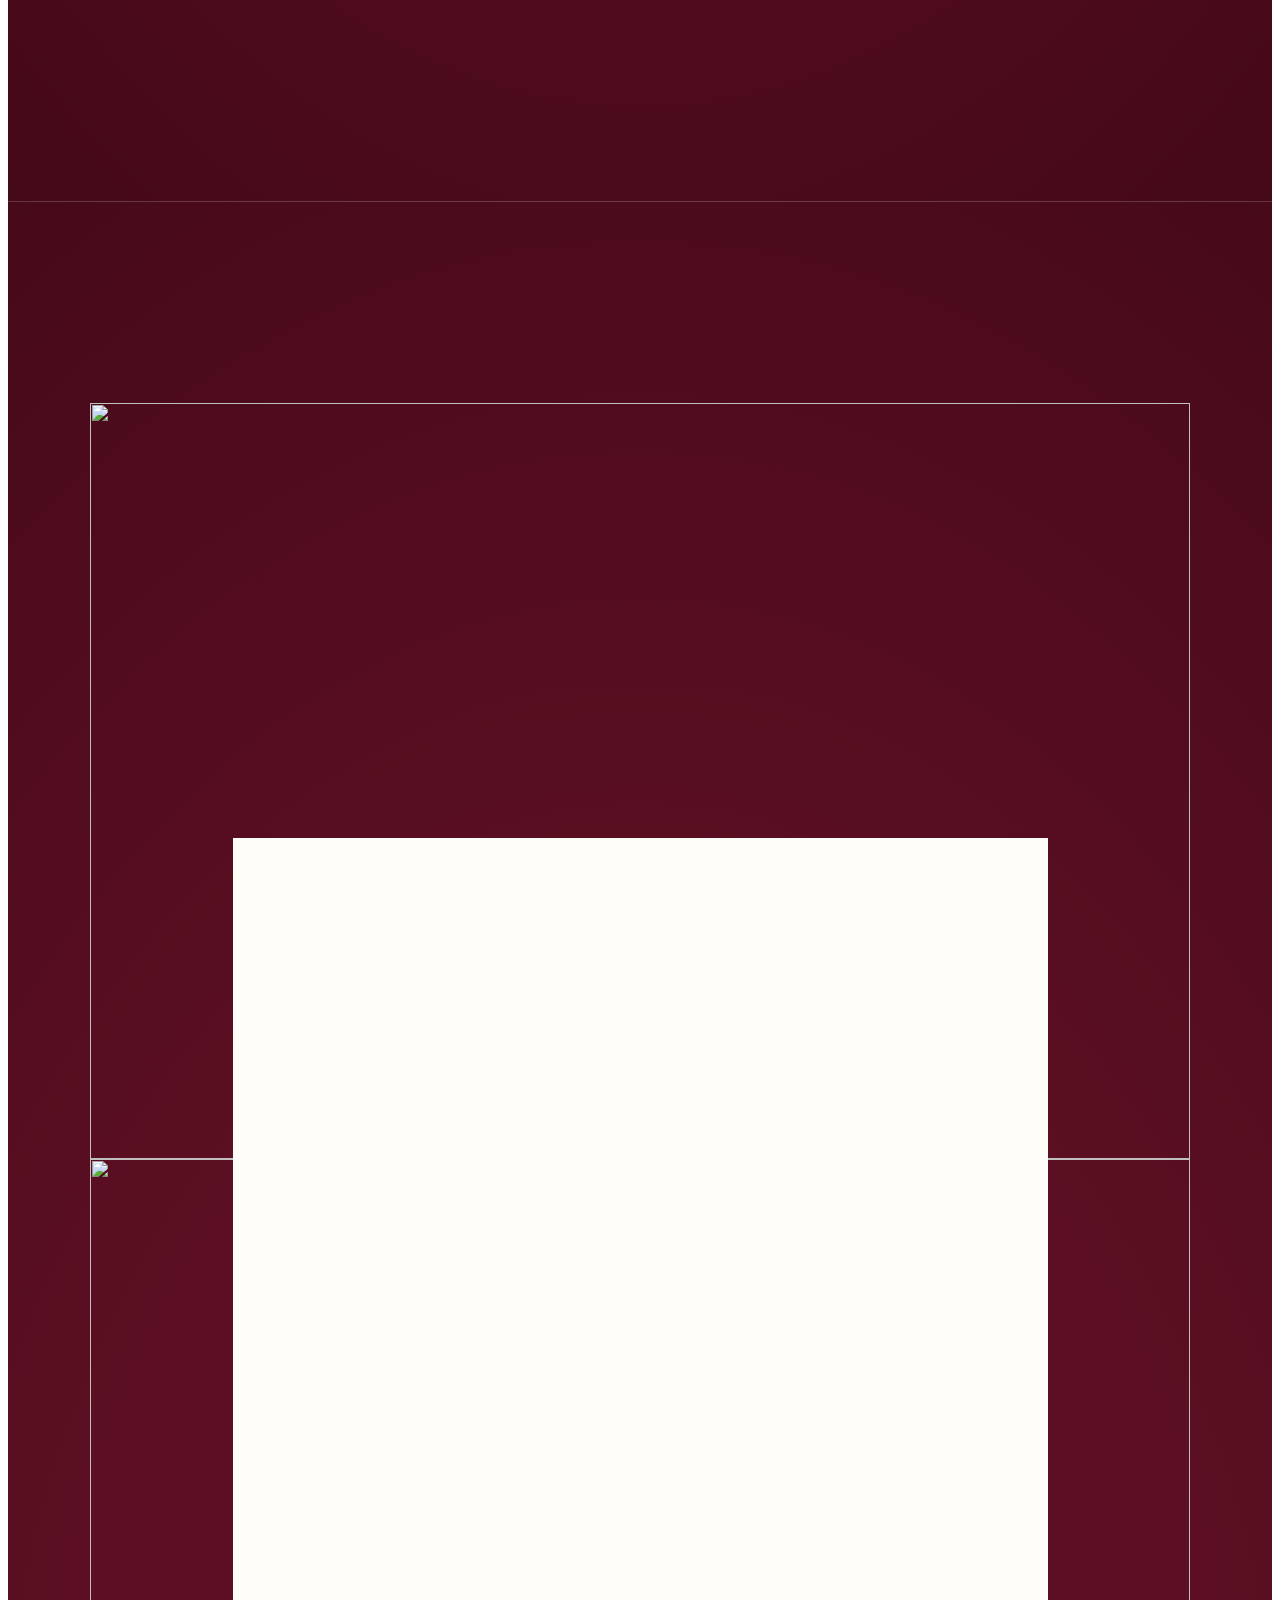
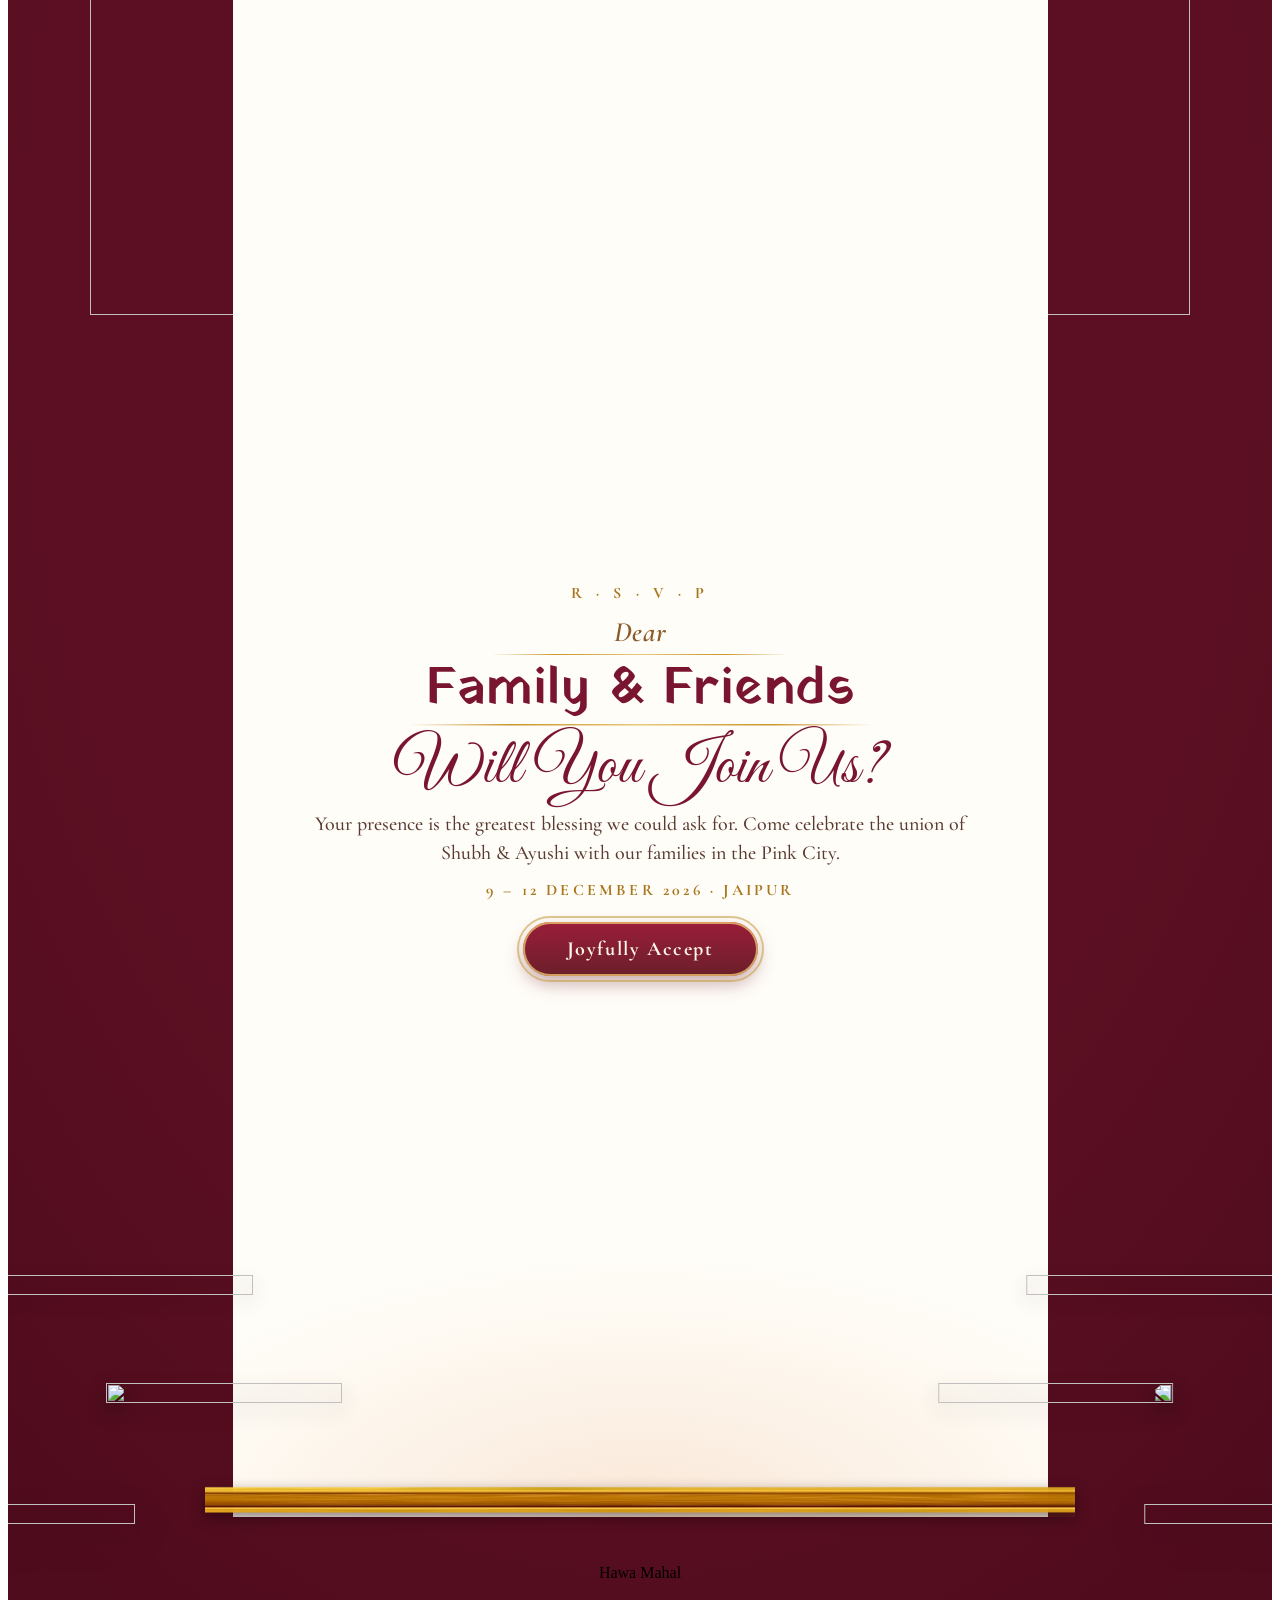
==== commit 1083366a: "Events: change every 5 s by themselves, and stop for good once the guest touches the section Each ev" ====
--- a/index.html
+++ b/index.html
@@ -358,7 +358,7 @@
 <script src="js/opening.js?v=f2ac75bd"></script>
 <script src="js/gate.js?v=635c9850"></script>
 <script src="js/road.js?v=0751f98a"></script>
-<script src="js/events.js?v=2b2158bf"></script>
+<script src="js/events.js?v=86aac39c"></script>
 <script src="js/patrika-couple.js?v=379a7c95"></script>
 <script src="js/reveal.js?v=09889ddd"></script>
 <script src="js/patrika-sky.js?v=e96231b4"></script>
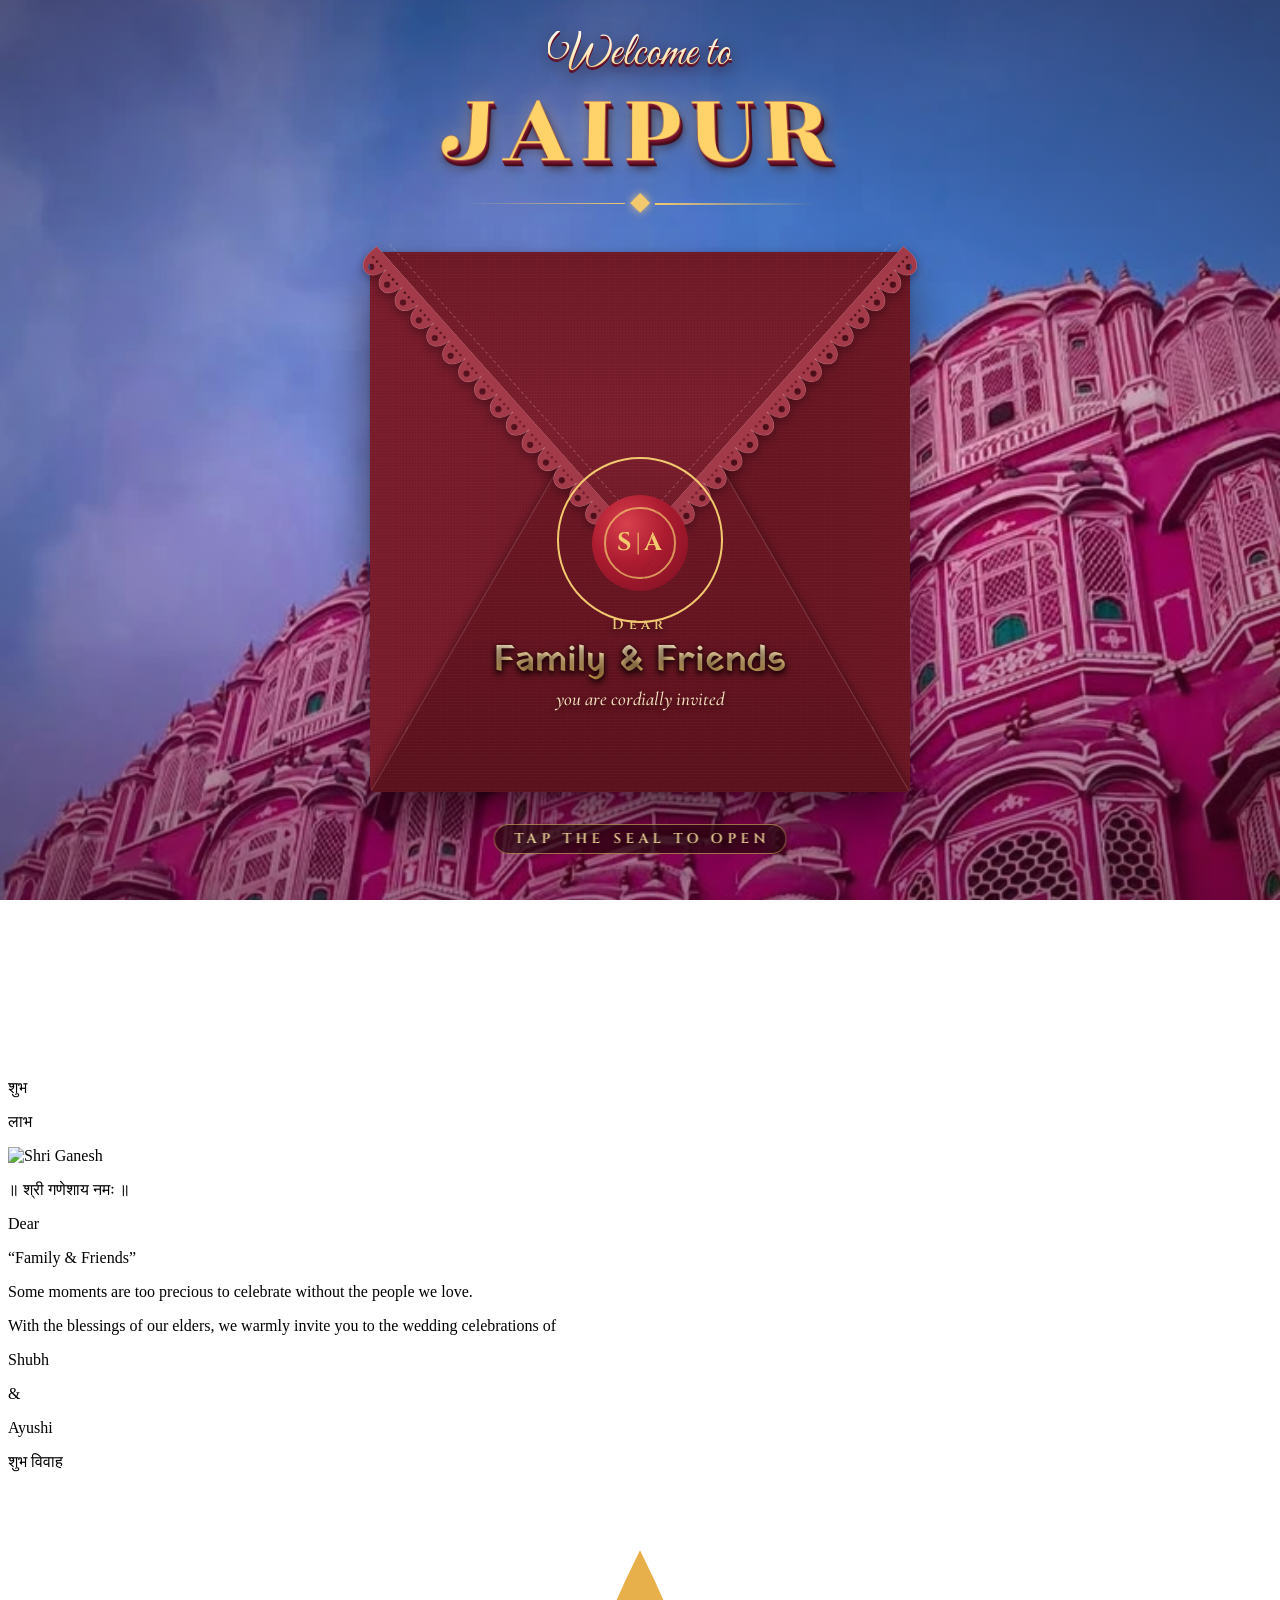
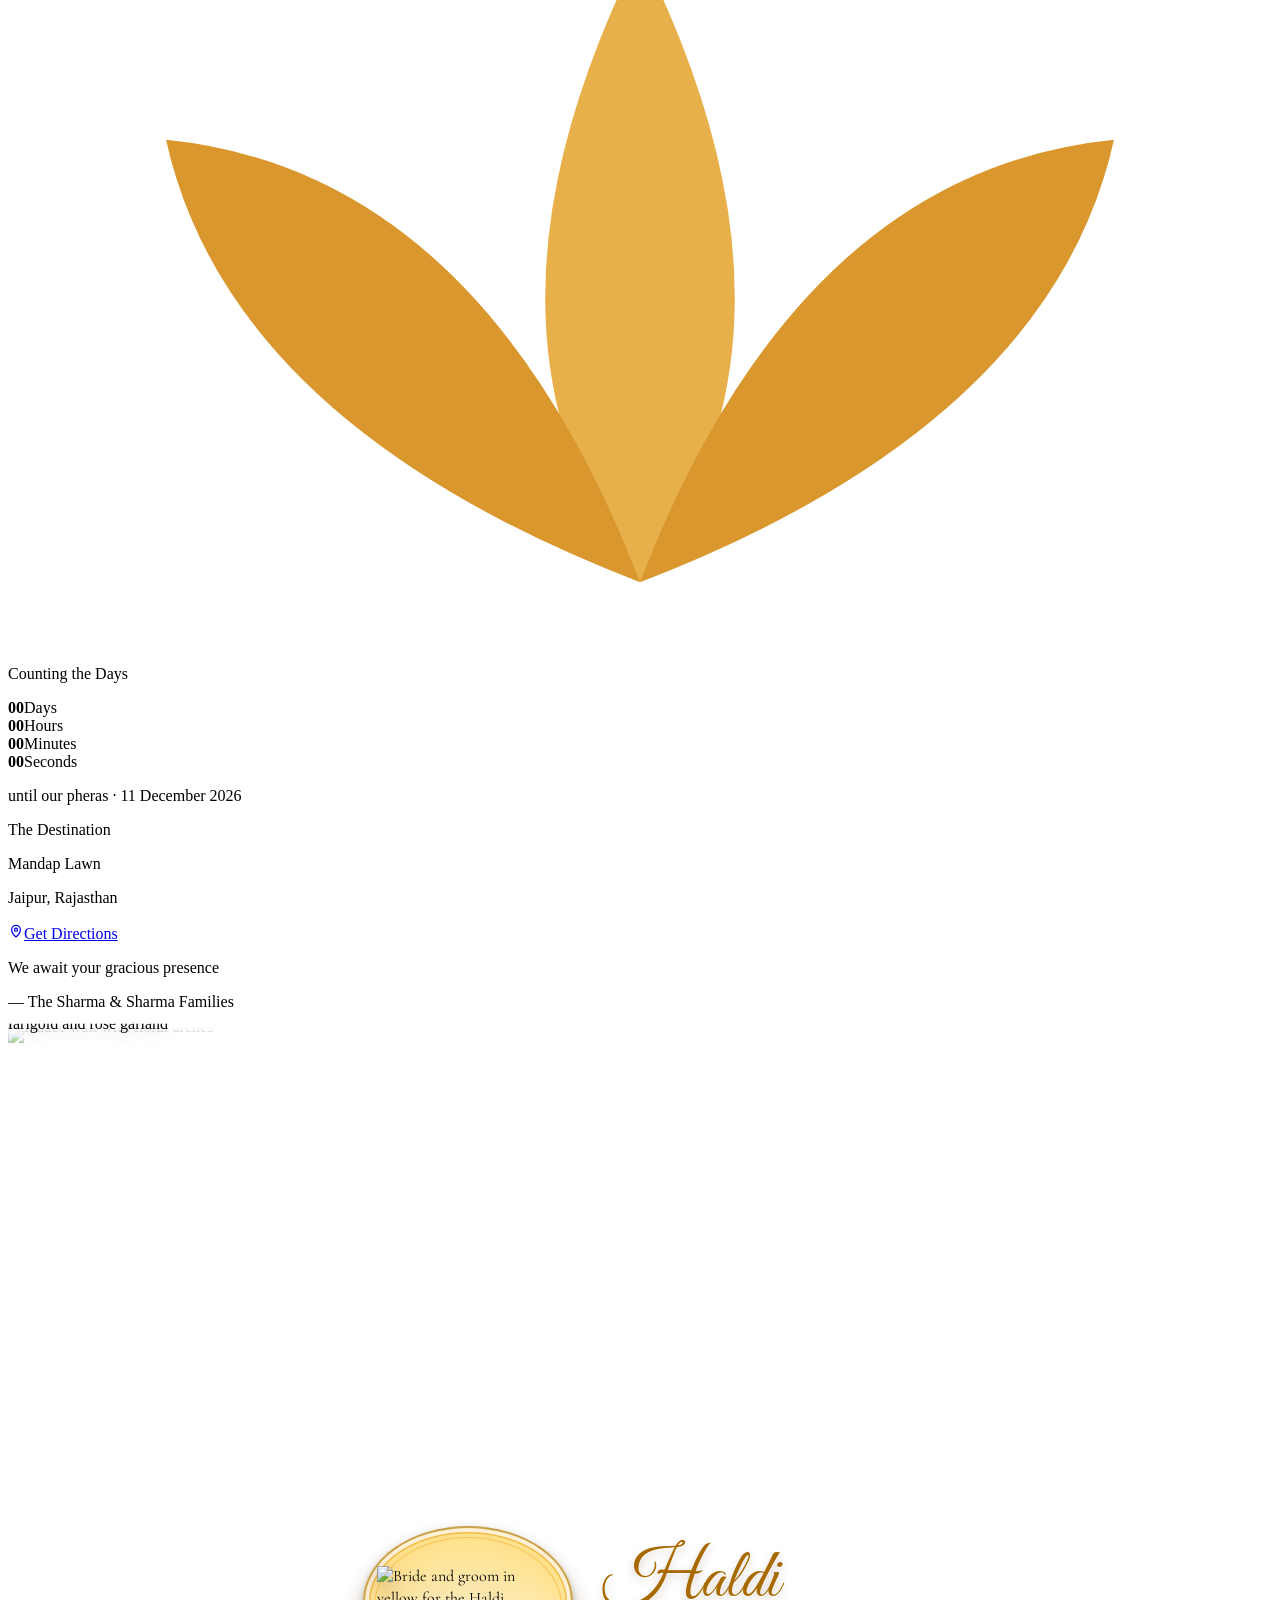
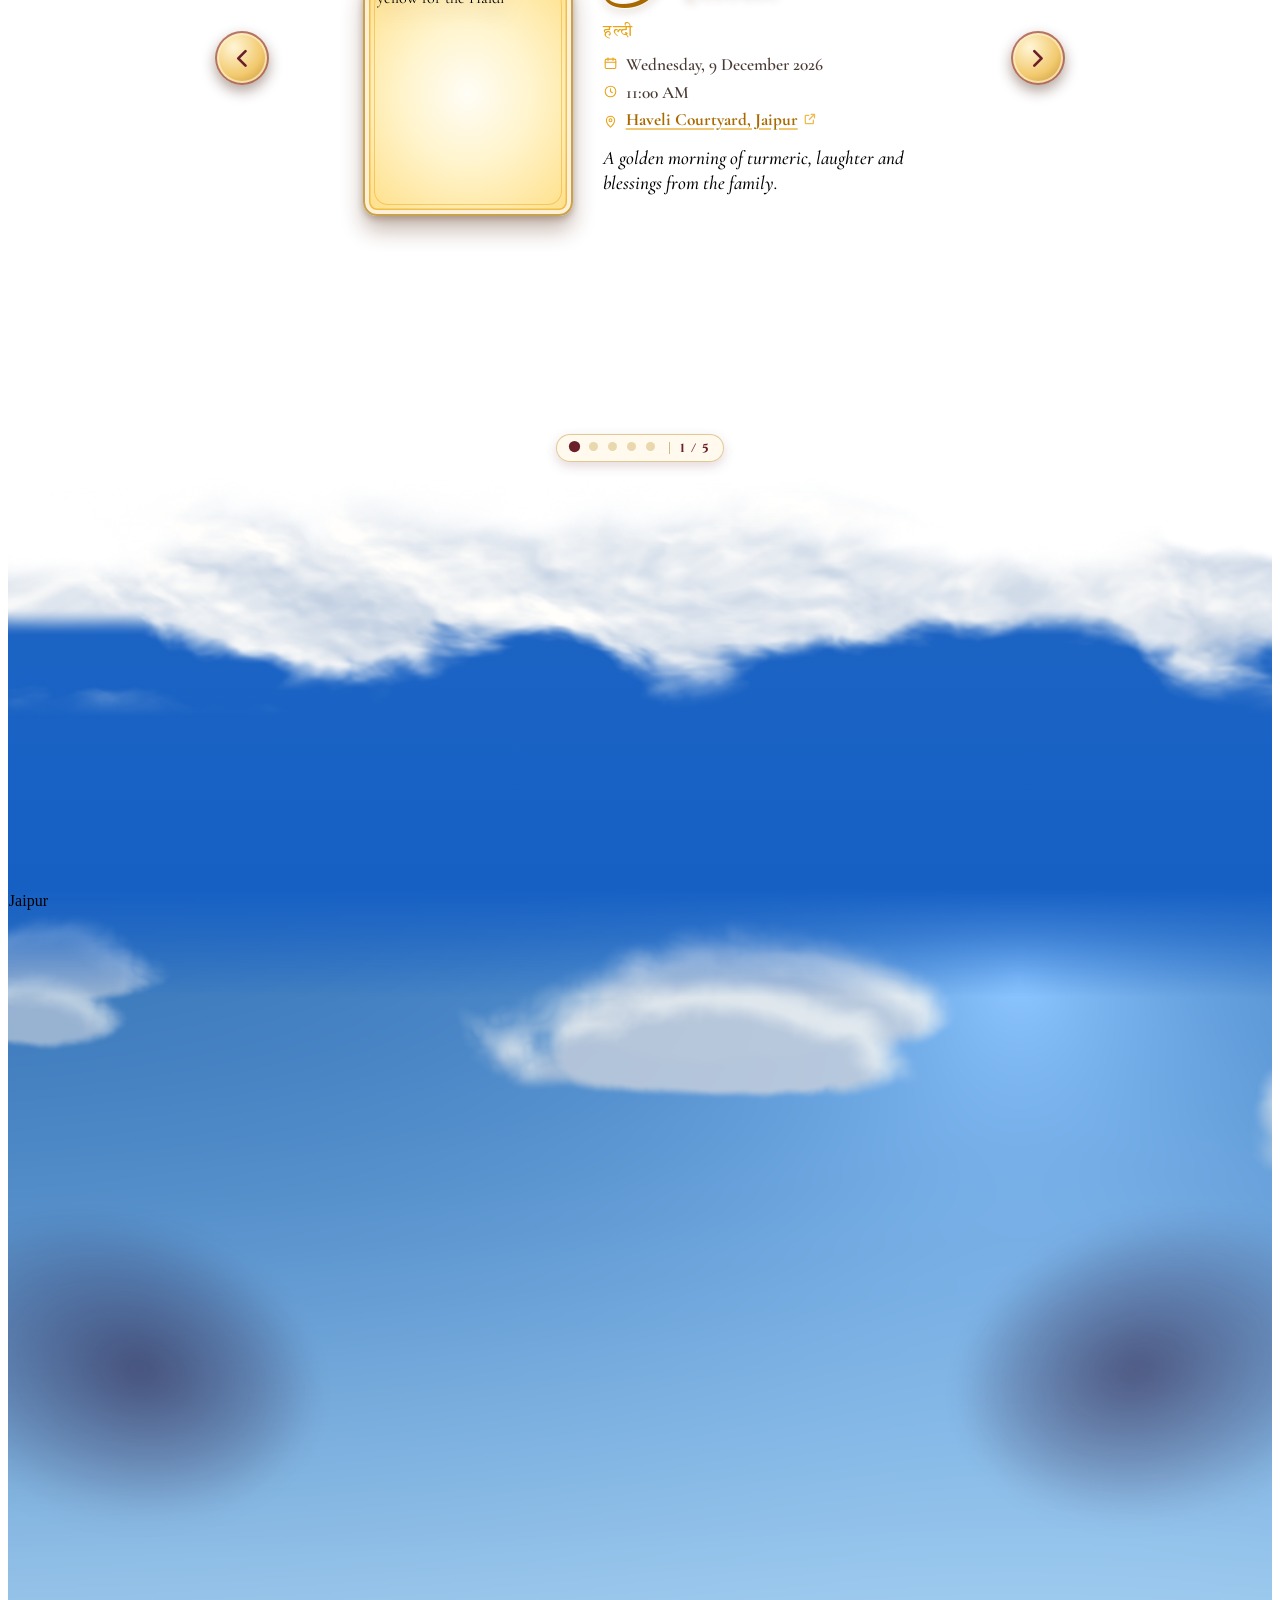
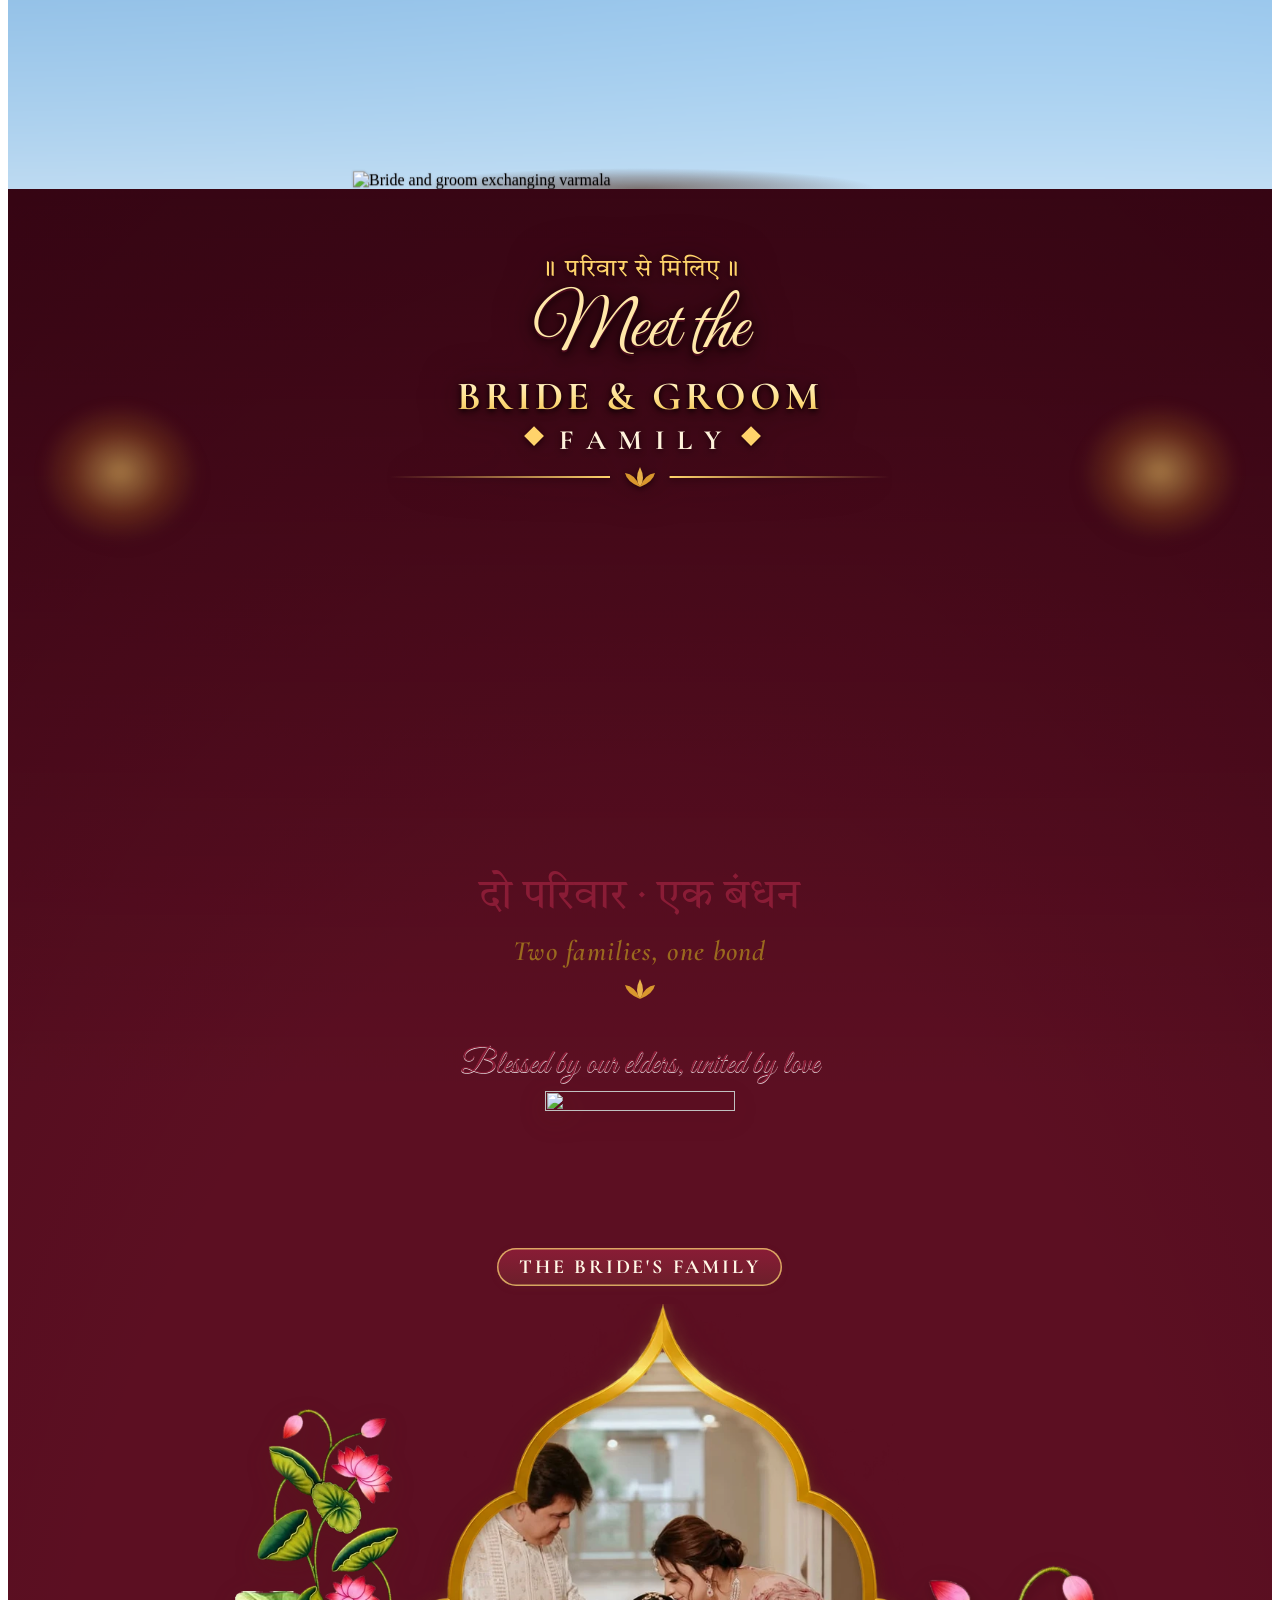
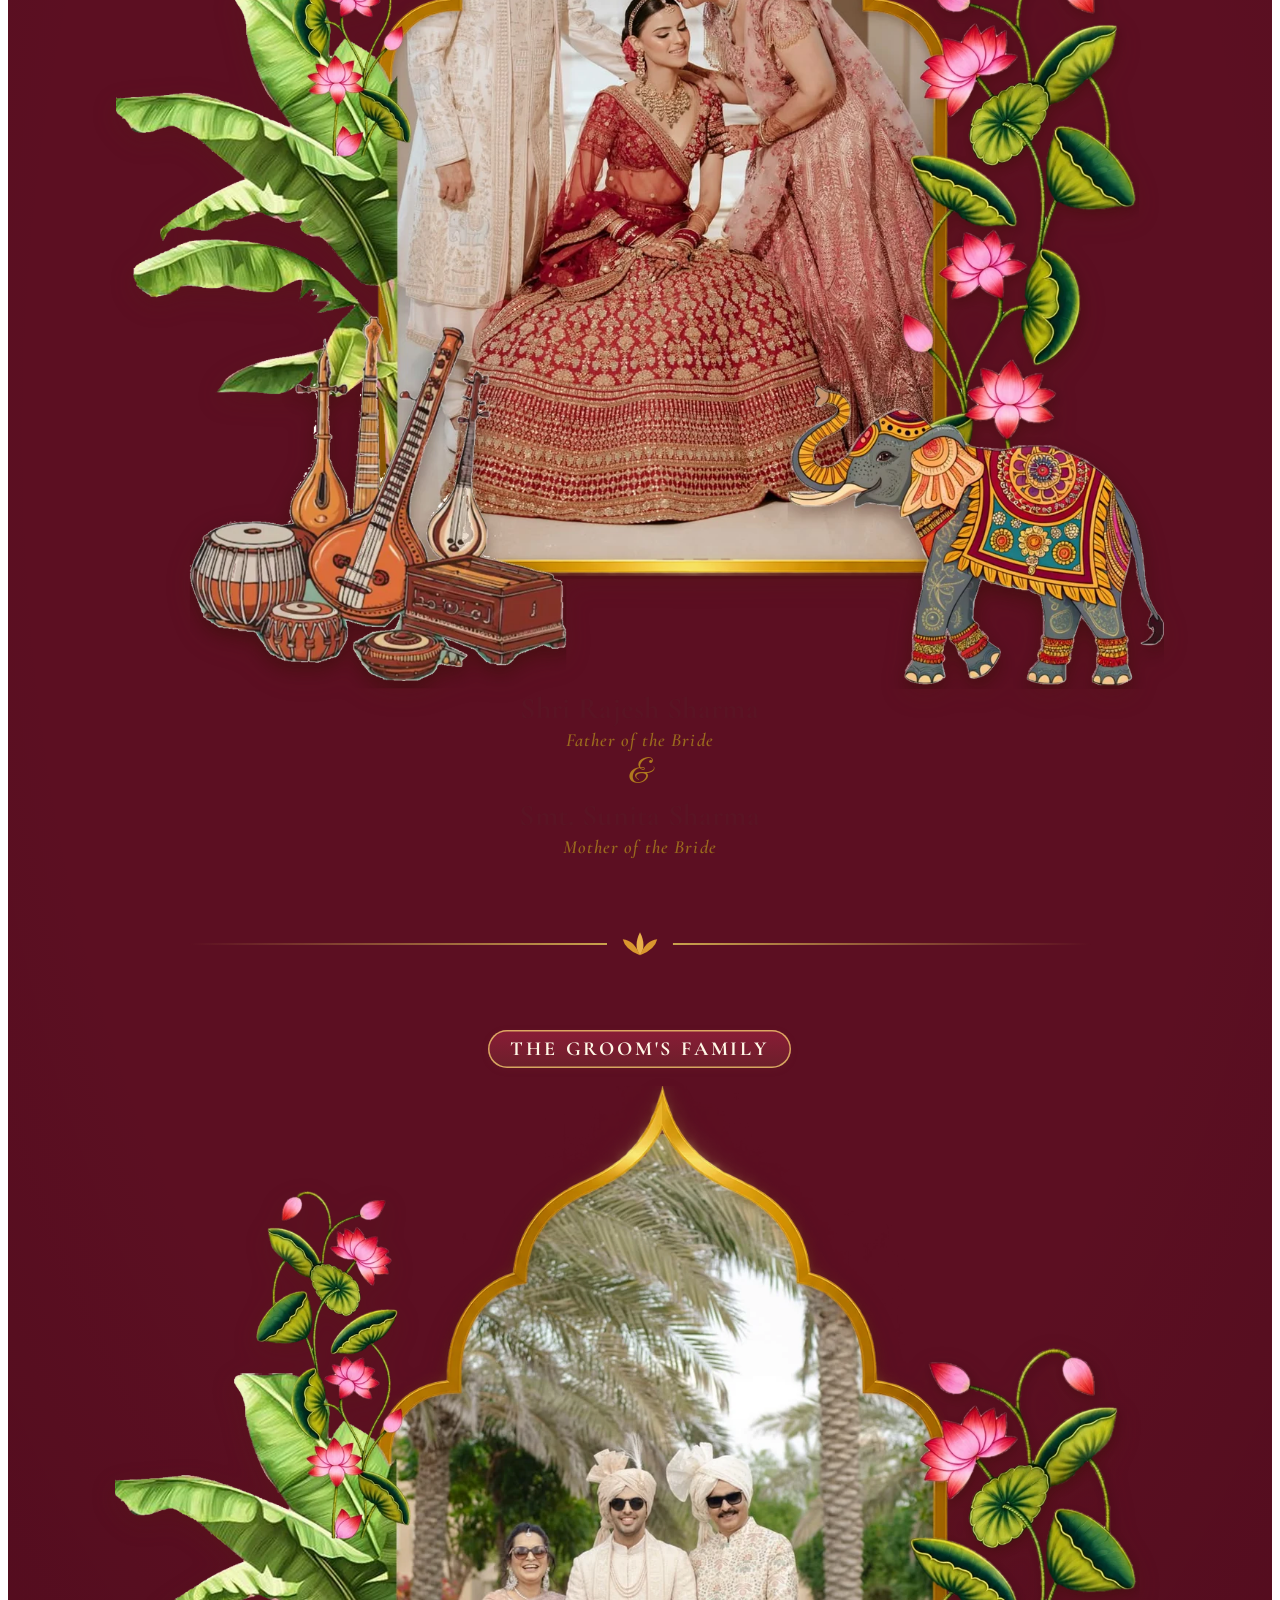
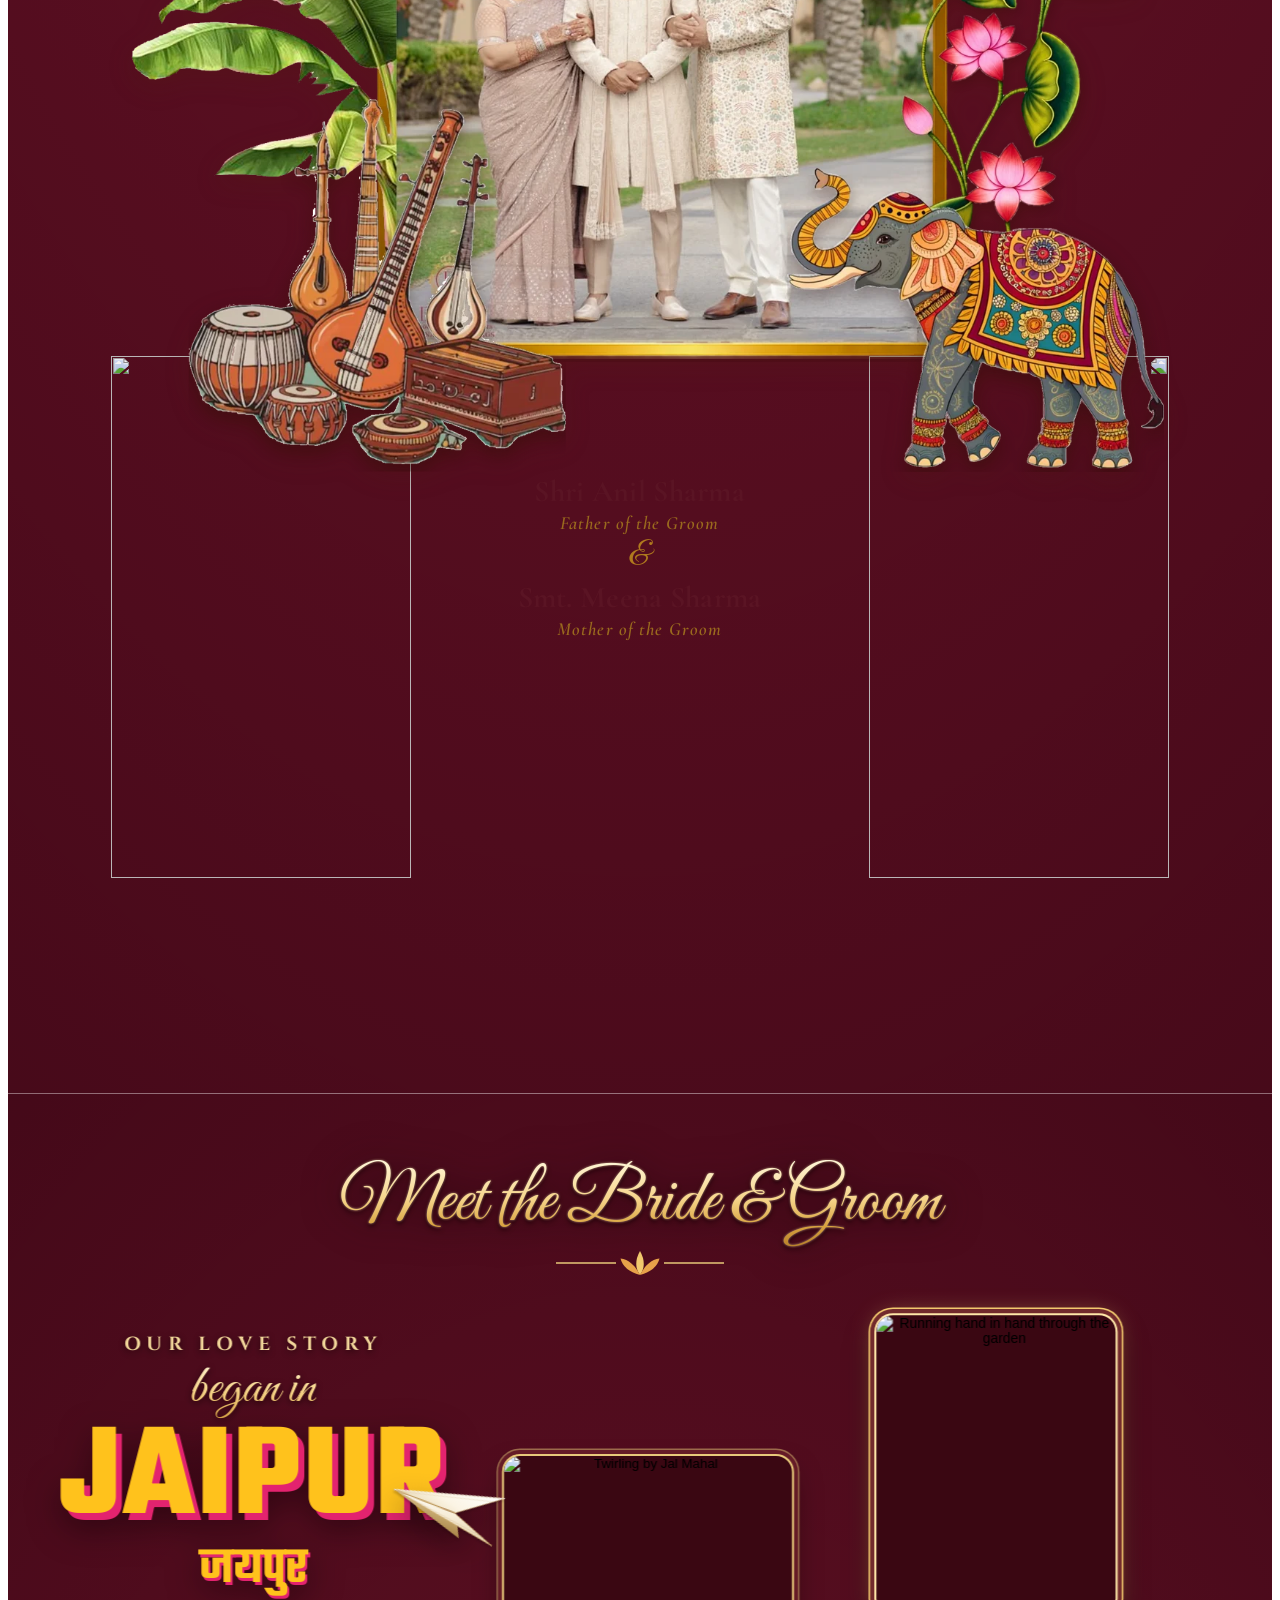
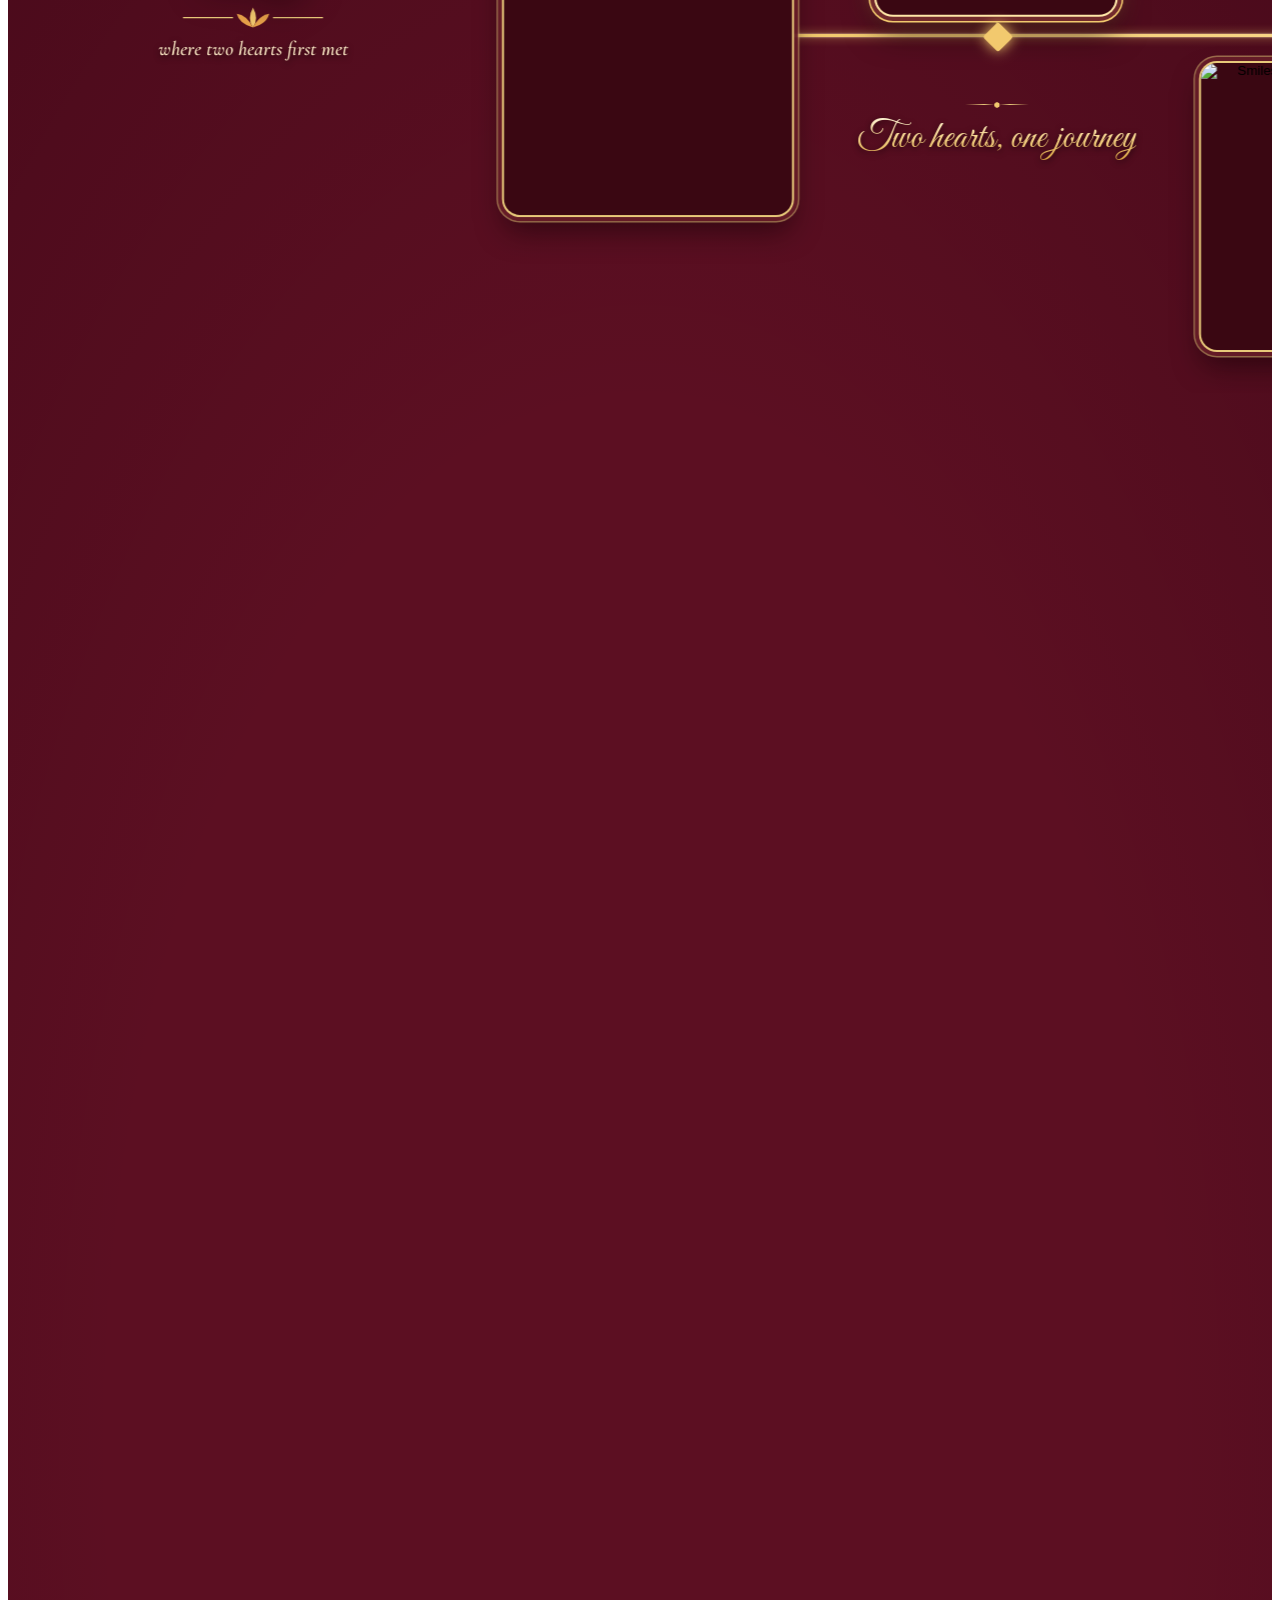
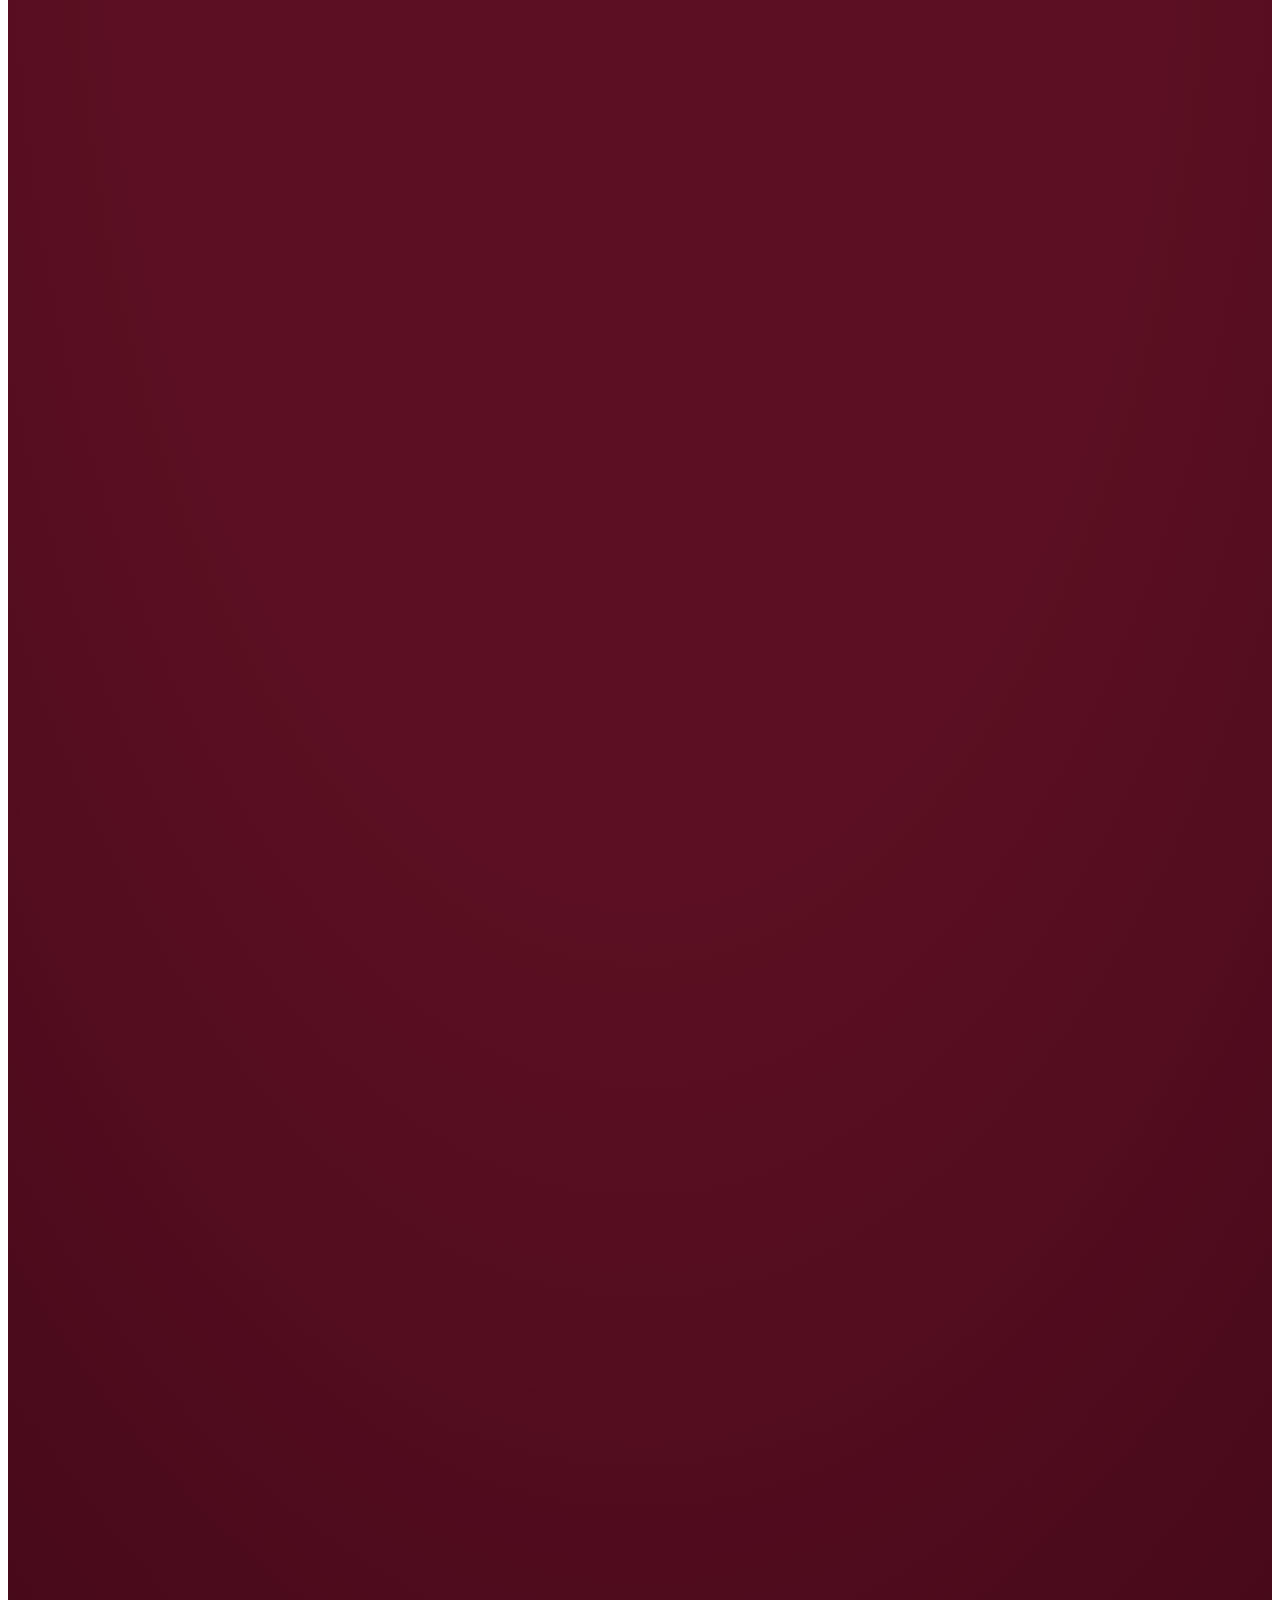
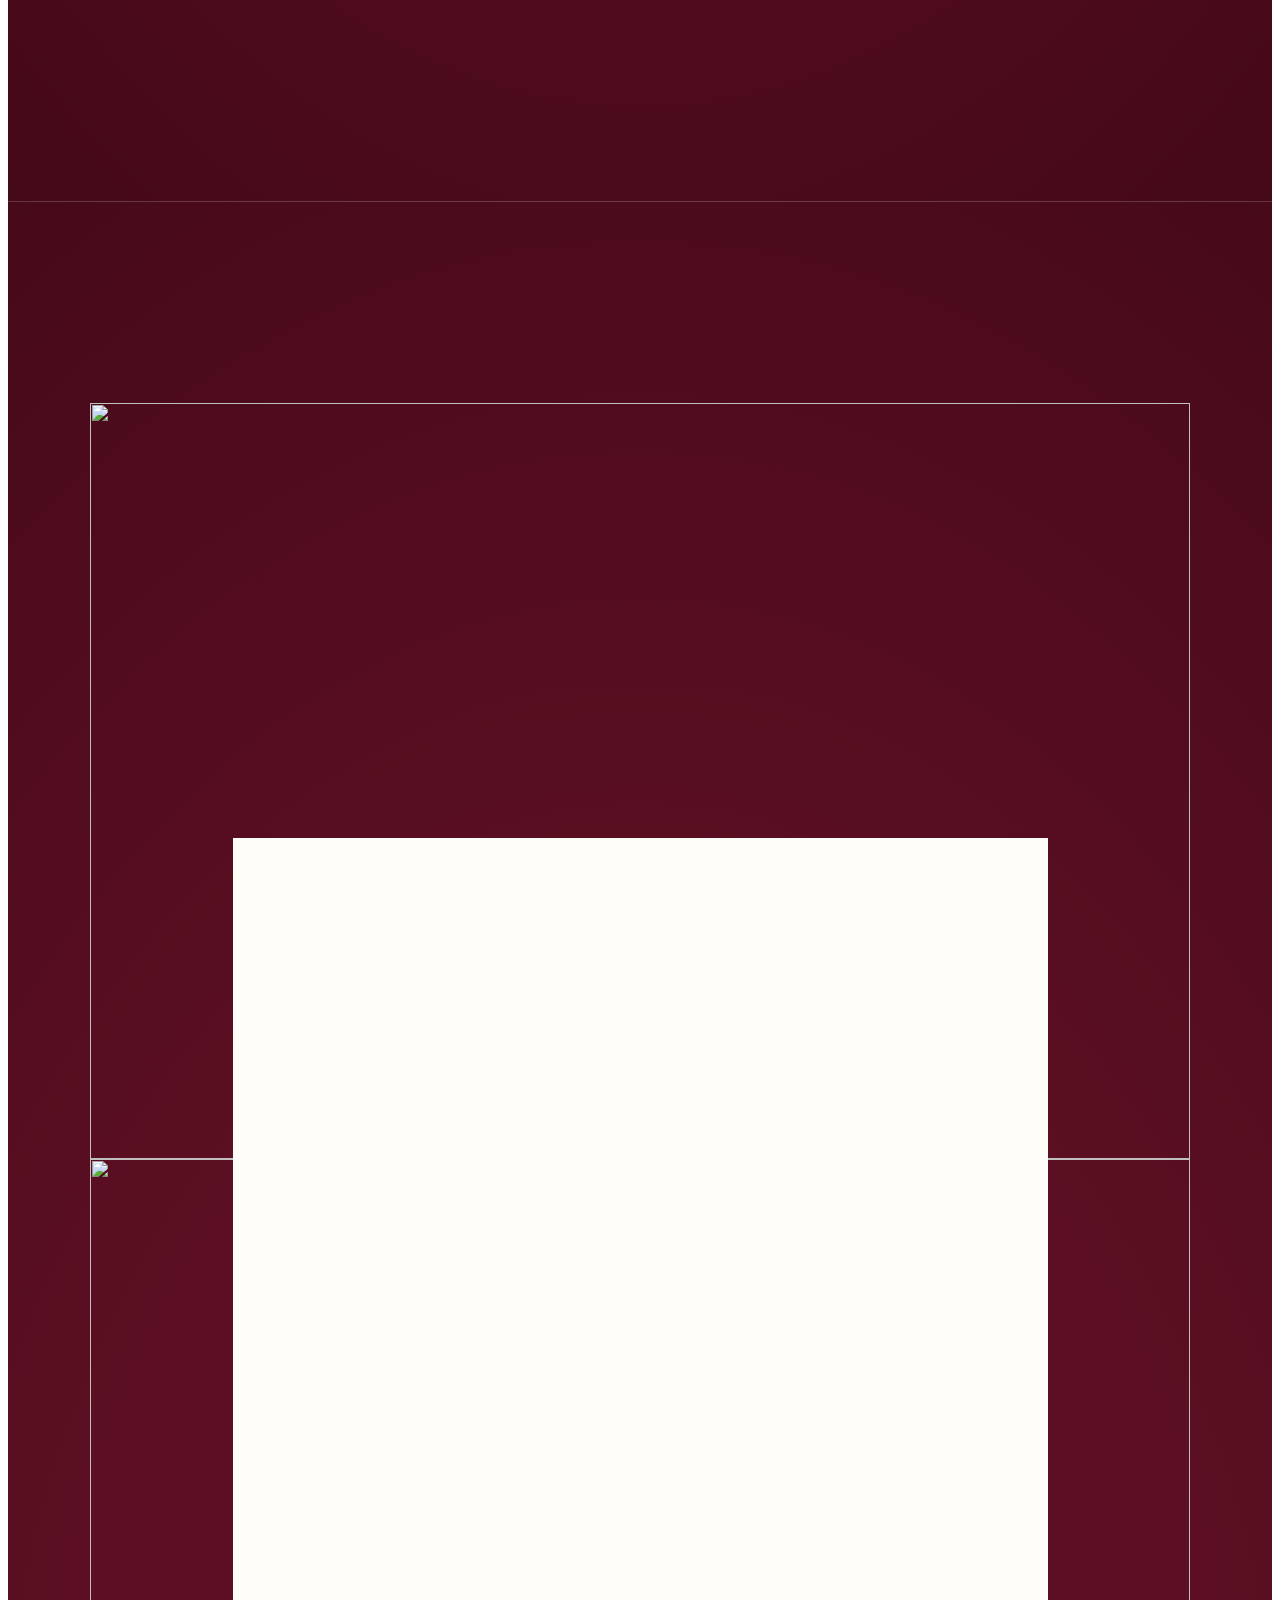
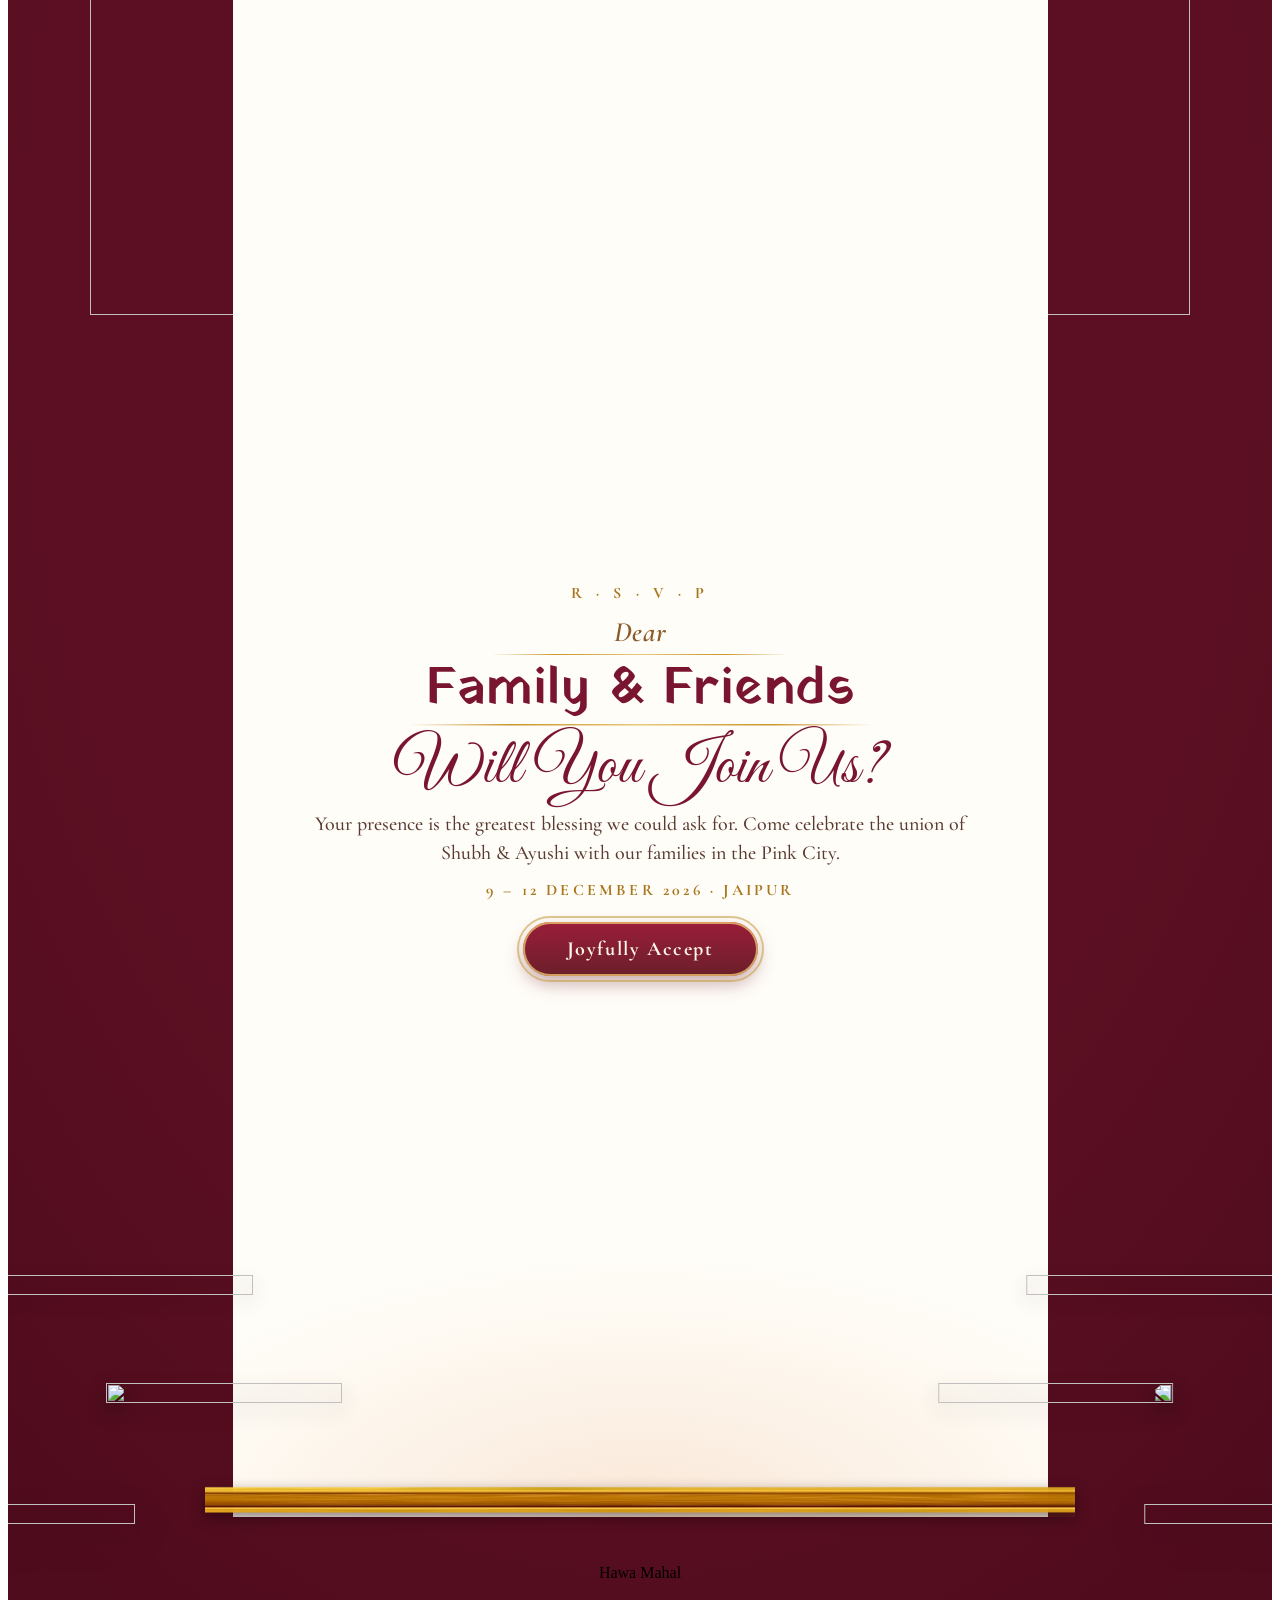
==== commit ec7d8b58: "Opening: Hawa Mahal behind the envelope, "Welcome to Jaipur" in 3D gold in the sky The envelope now " ====
--- a/index.html
+++ b/index.html
@@ -26,7 +26,7 @@
   <link rel="stylesheet" href="css/rsvp.css?v=e522d607">
   <link rel="stylesheet" href="css/end.css?v=55e9b6df">
   <link rel="stylesheet" href="css/garden.css?v=925d6e3f">
-  <link rel="stylesheet" href="css/opening.css?v=1f6a3abe">
+  <link rel="stylesheet" href="css/opening.css?v=aaa32aba">
   <!-- phones only: their own layout values (desktop untouched) -->
   <link rel="stylesheet" href="css/mobile.css?v=88df9268" media="(max-width: 767px)">
   <script src="js/config.js?v=9e107404"></script>
@@ -38,6 +38,7 @@
        the flap opens, the card (a copy of page 1) rises out and zooms to fill the screen, its paper turns into page 1's
        sky and Hawa Mahal rises; then the real page 1, in the same place underneath, takes over (js/opening.js) -->
   <i class="op-bg" aria-hidden="true"></i><i class="op-shade" aria-hidden="true"></i>
+  <p class="op-welcome" id="opWelcome" aria-label="Welcome to Jaipur"><span class="ow-script" aria-hidden="true">Welcome to</span><span class="ow-city" aria-hidden="true"><span style="--i:0" data-l="J">J</span><span style="--i:1" data-l="a">a</span><span style="--i:2" data-l="i">i</span><span style="--i:3" data-l="p">p</span><span style="--i:4" data-l="u">u</span><span style="--i:5" data-l="r">r</span></span><span class="ow-rule" aria-hidden="true"><i></i><b></b><i></i></span></p>
   <i class="op-ep op-back" id="opBack"></i>
   <div class="op-card" id="opCard" aria-hidden="true"><div class="op-frame" id="opFrame"><i></i><i></i><i></i><i></i></div></div>
   <div class="op-ep op-pocket" id="opPocket">
@@ -355,7 +356,7 @@
 </section>
 
 <script src="js/hero.js?v=0b405bee"></script>
-<script src="js/opening.js?v=f2ac75bd"></script>
+<script src="js/opening.js?v=d7573bdf"></script>
 <script src="js/gate.js?v=635c9850"></script>
 <script src="js/road.js?v=0751f98a"></script>
 <script src="js/events.js?v=86aac39c"></script>
--- a/css/opening.css
+++ b/css/opening.css
@@ -1,5 +1,5 @@
 /* Opening: the wax-sealed patrika. A velvet maroon envelope with a scalloped lace flap and an S|A wax seal, addressed
-   to the guest; tall on portrait screens, square on wide ones. Tap: the seal cracks into two pieces, the flap opens,
+   to the guest, over Hawa Mahal with "Welcome to Jaipur" in the sky; tall on portrait screens, square on wide ones. Tap: the seal cracks into two pieces, the flap opens,
    the card (a copy of page 1 on cream paper) rises out, zooms to fill the screen, the paper turns into page 1's sky and
    Hawa Mahal rises; the real page 1 is underneath in the same place. Driven by js/opening.js */
 .op{display:none}
@@ -8,11 +8,34 @@
 .op{position:fixed;z-index:1000;inset:0;overflow:hidden;cursor:pointer;touch-action:manipulation;-webkit-user-select:none;user-select:none;
  -webkit-tap-highlight-color:transparent;background:#2a0d0c;
  --tex:repeating-linear-gradient(0deg,rgba(255,255,255,.022) 0 1px,transparent 1px 3px),repeating-linear-gradient(90deg,rgba(0,0,0,.05) 0 1px,transparent 1px 3px)}
-/* behind the envelope: the painted arches of Patrika Gate, Jaipur, softly darkened round the edges so the envelope stands
-   out; it fills the screen (on wide screens the painted arch with the palace scene frames the envelope) */
-.op-bg{position:absolute;inset:0;pointer-events:none;background:url(../assets/img/opening-gate.webp) 50% 38%/cover no-repeat}
-@media (min-aspect-ratio:4/5){.op-bg{background-position:50% 30%}}
-.op-shade{position:absolute;inset:0;pointer-events:none;background:radial-gradient(85% 65% at 50% 48%,rgba(20,4,8,.12) 30%,rgba(20,4,8,.62))}
+/* behind the envelope: pink Hawa Mahal under a blue sky, lightly darkened round the edges so the envelope stands out;
+   wide screens show more of the sky, where "Welcome to Jaipur" sits */
+.op-bg{position:absolute;inset:0;pointer-events:none;background:url(../assets/img/opening-hawa-mahal.webp) 50% 55%/cover no-repeat}
+@media (min-aspect-ratio:4/5){.op-bg{background-position:50% 18%}}
+.op-shade{position:absolute;inset:0;pointer-events:none;background:radial-gradient(85% 65% at 50% 48%,rgba(20,4,8,.05) 30%,rgba(20,4,8,.5))}
+
+/* ---- "Welcome to Jaipur" in the sky above the envelope: gold script, then JAIPUR in raised 3D gold (a stack of darker
+   copies behind each letter), tilted back a little; js/opening.js sizes it to the space above the envelope ---- */
+.op-welcome{position:absolute;z-index:8;left:0;right:0;top:0;margin:0;display:flex;flex-direction:column;align-items:center;justify-content:center;
+ pointer-events:none;perspective:700px;text-align:center;transition:opacity .5s ease,transform .7s ease}
+.op-welcome.out{opacity:0;transform:translateY(-24px)}
+.ow-script{display:block;font:400 calc(var(--ws)*.42)/1 "Great Vibes",cursive;letter-spacing:.01em;
+ background:linear-gradient(180deg,#fffaf0 0%,#ffe9b8 55%,#f2c96e 100%);-webkit-background-clip:text;background-clip:text;color:transparent;
+ filter:drop-shadow(0 1px 0 #7a1530) drop-shadow(0 2px 0 #5c0f22) drop-shadow(0 4px 8px rgba(30,0,10,.55))}
+.ow-city{display:flex;gap:.04em;margin-top:calc(var(--ws)*-.04);transform:rotateX(14deg);transform-origin:50% 100%}
+.ow-city span{position:relative;display:inline-block;font:400 var(--ws)/1 "Rozha One",Georgia,serif;letter-spacing:.06em;text-transform:uppercase;color:#ffd36a;
+ background:linear-gradient(180deg,#fff6d0 0%,#ffd36a 42%,#f0a830 70%,#c97a1a 100%);-webkit-background-clip:text;background-clip:text;
+ animation:owin 1.1s cubic-bezier(.2,.8,.2,1) both;animation-delay:calc(var(--i)*.08s + .3s)}
+.ow-city span::before{content:attr(data-l);position:absolute;inset:0;z-index:-1;color:#7a1530;
+ text-shadow:0 1px 0 #8c1a36,1px 2px 0 #7a1530,1px 3px 0 #6b1428,2px 4px 0 #5c0f22,2px 5px 0 #4e0b1c,3px 6px 0 #400816,3px 8px 10px rgba(20,0,8,.6),0 0 22px rgba(255,200,120,.35)}
+.ow-rule{display:flex;align-items:center;gap:.5em;width:calc(var(--ws)*3.2);margin-top:calc(var(--ws)*.12)}
+.ow-rule i{flex:1;height:1.5px;background:linear-gradient(90deg,transparent,#f2c96e)}
+.ow-rule i:last-child{transform:scaleX(-1)}
+.ow-rule b{width:calc(var(--ws)*.13);height:calc(var(--ws)*.13);background:#f2c96e;transform:rotate(45deg);box-shadow:0 0 8px rgba(255,210,120,.8)}
+.ow-script,.ow-rule{animation:owfade 1s ease both .2s}
+@keyframes owin{from{opacity:0;transform:translateY(.35em) rotateX(-70deg)}to{opacity:1;transform:none}}
+@keyframes owfade{from{opacity:0;transform:translateY(-8px)}to{opacity:1;transform:none}}
+@media (prefers-reduced-motion:reduce){.ow-city span,.ow-script,.ow-rule{animation:none}}
 .op-ep{position:absolute;margin:0;will-change:transform,opacity}
 
 /* ---- the envelope: the inside (back), three folded flaps in front with soft seams, the top flap with lace ---- */
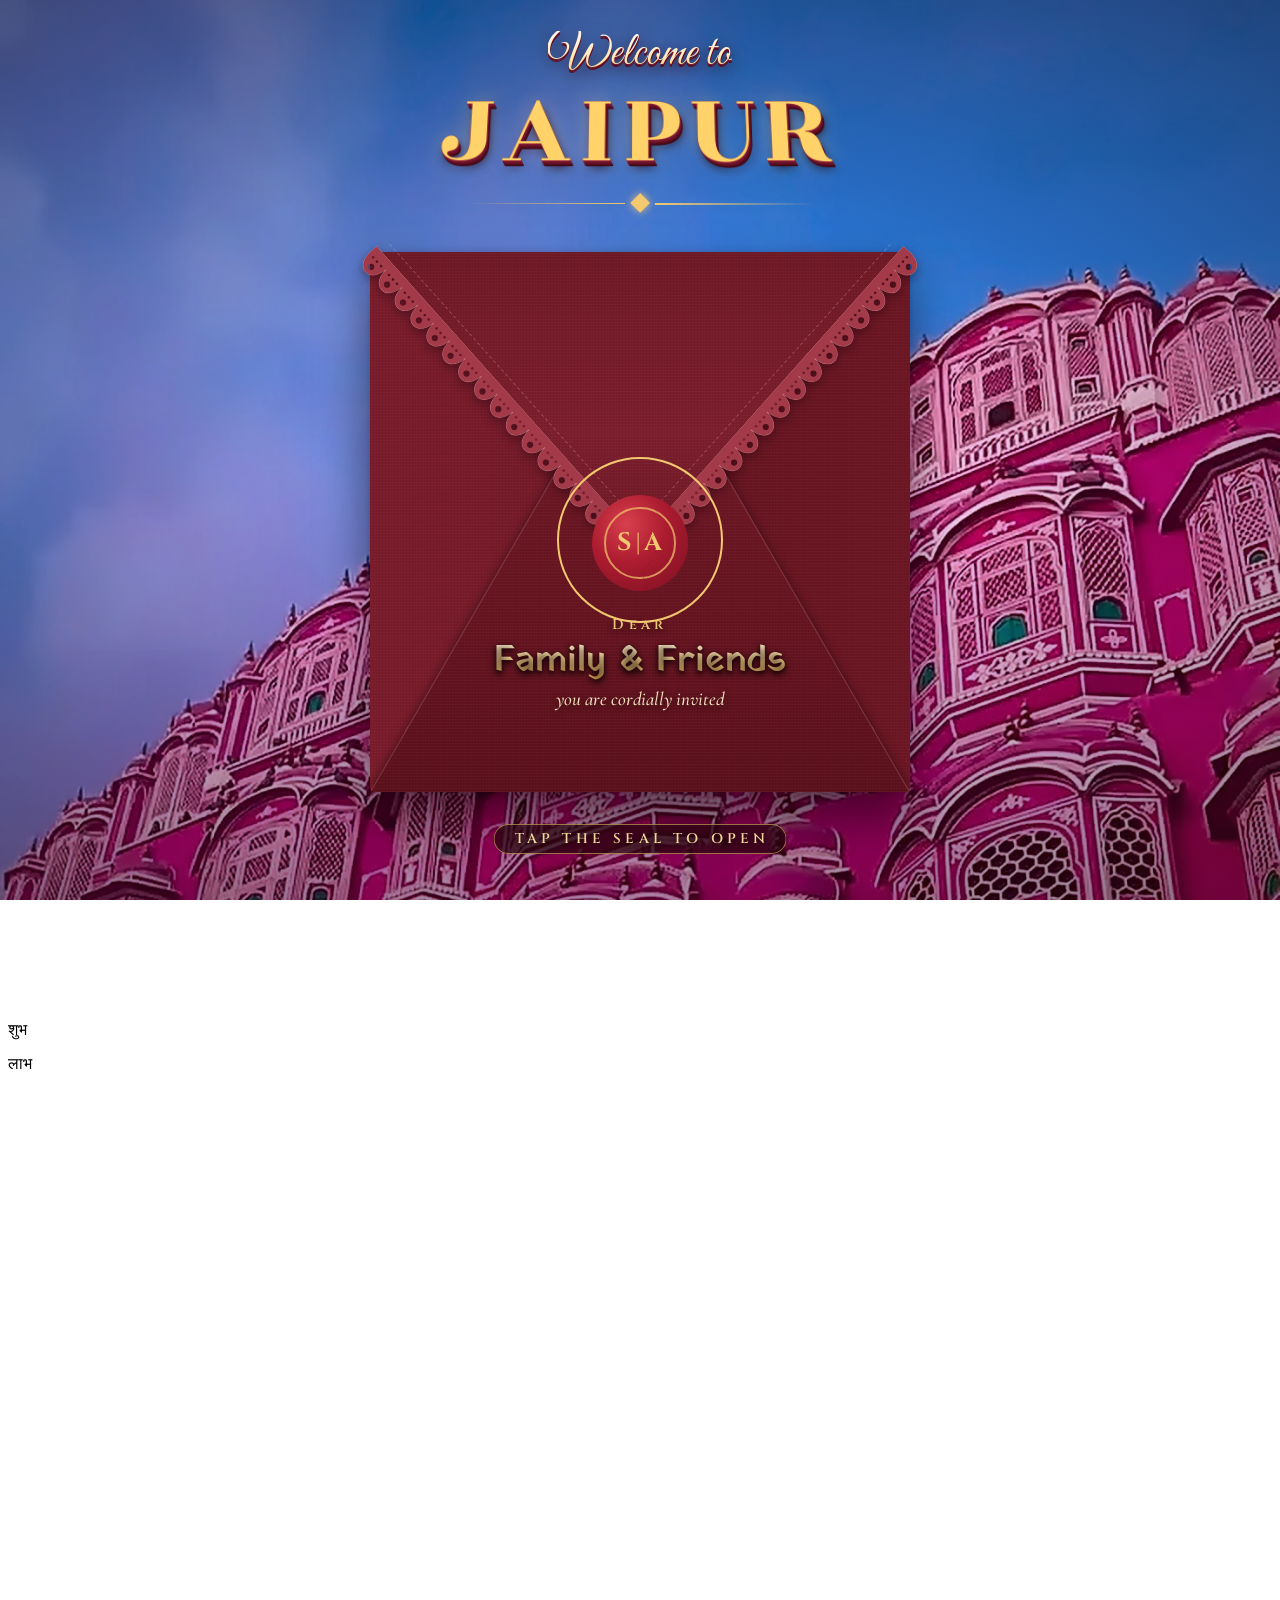
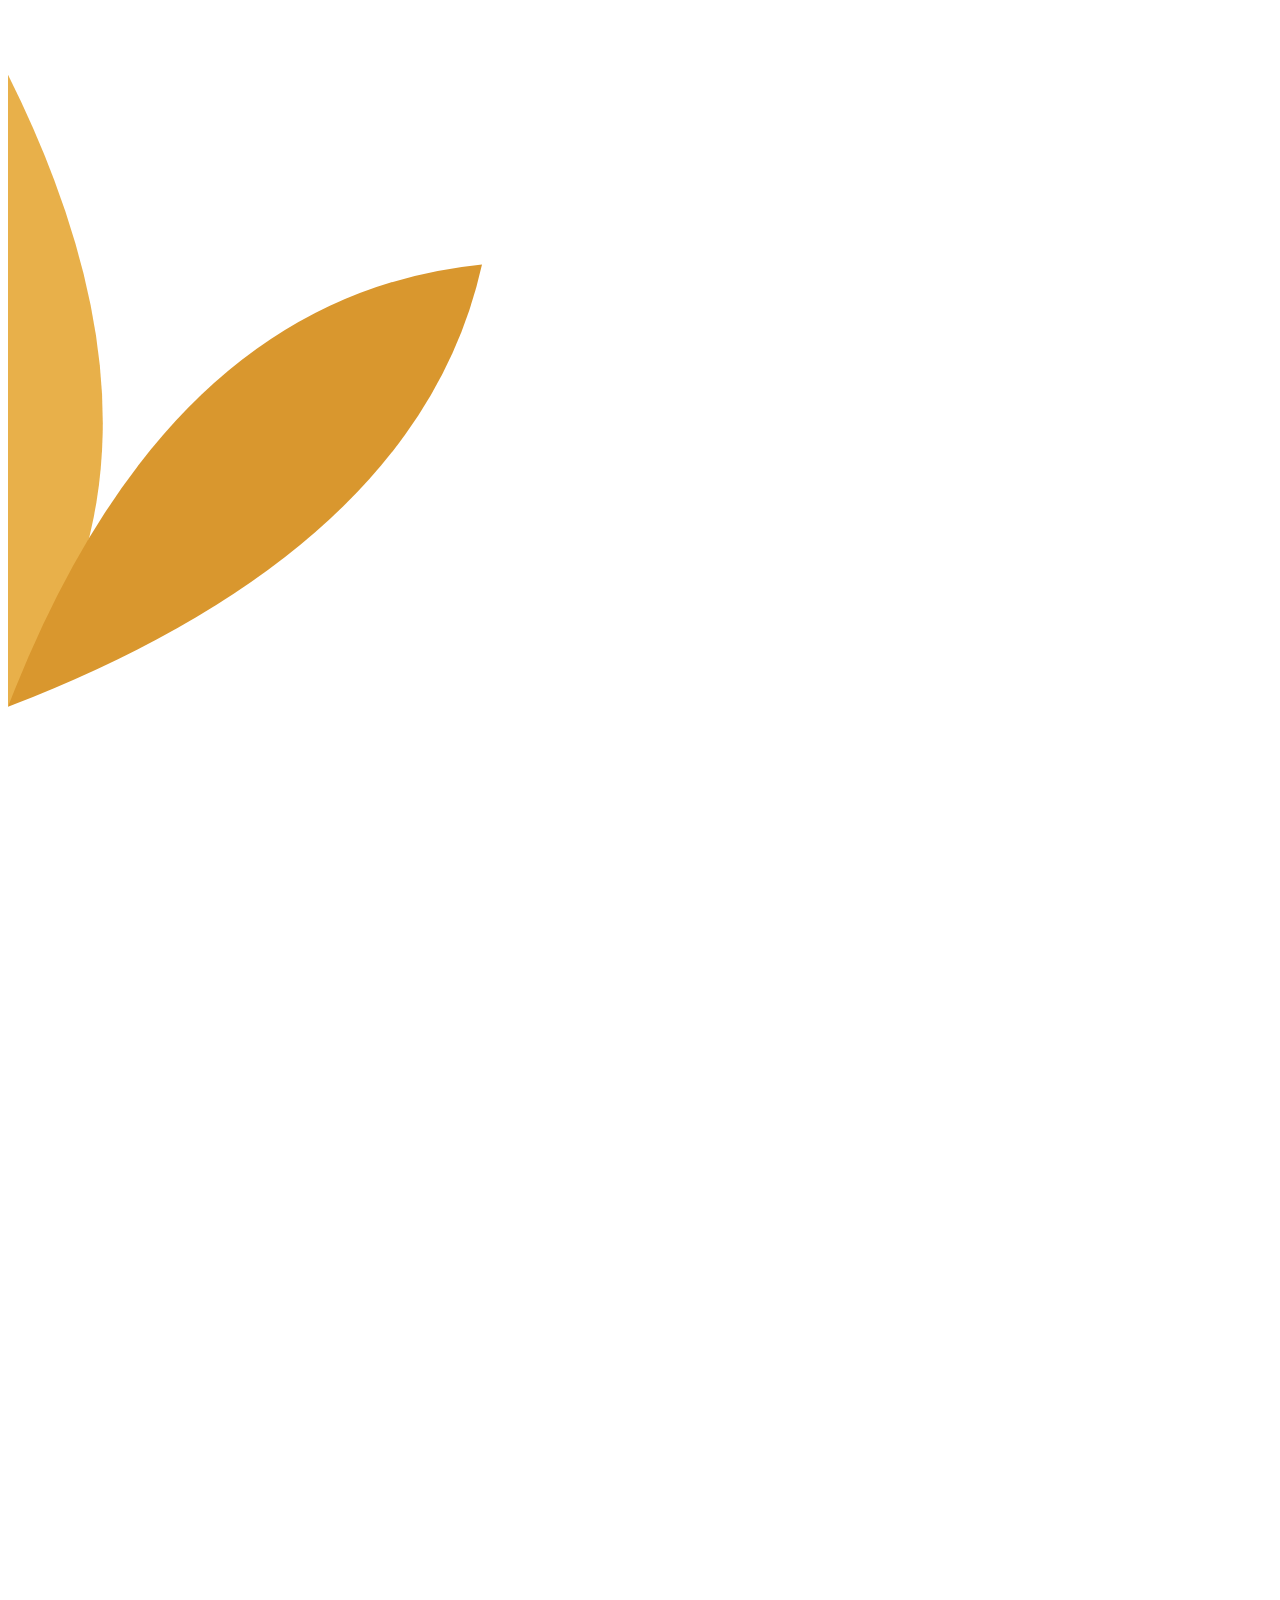
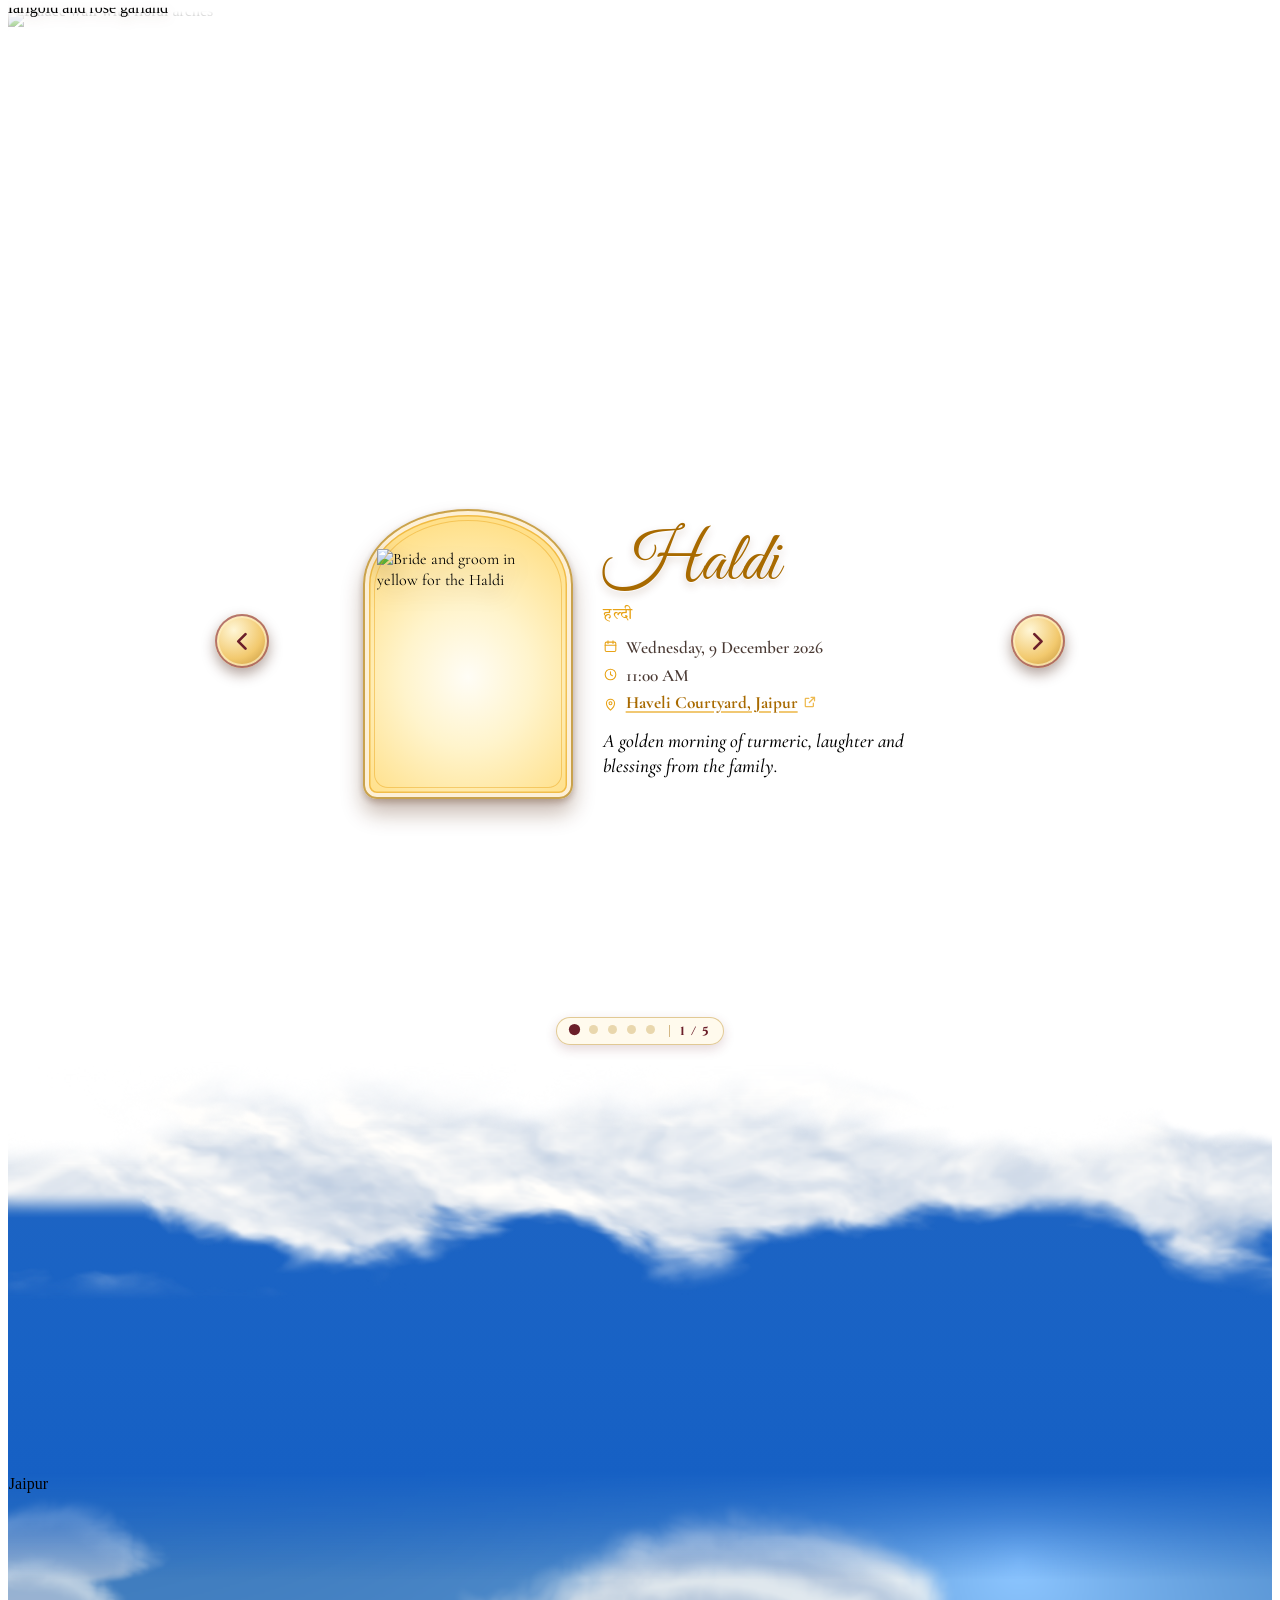
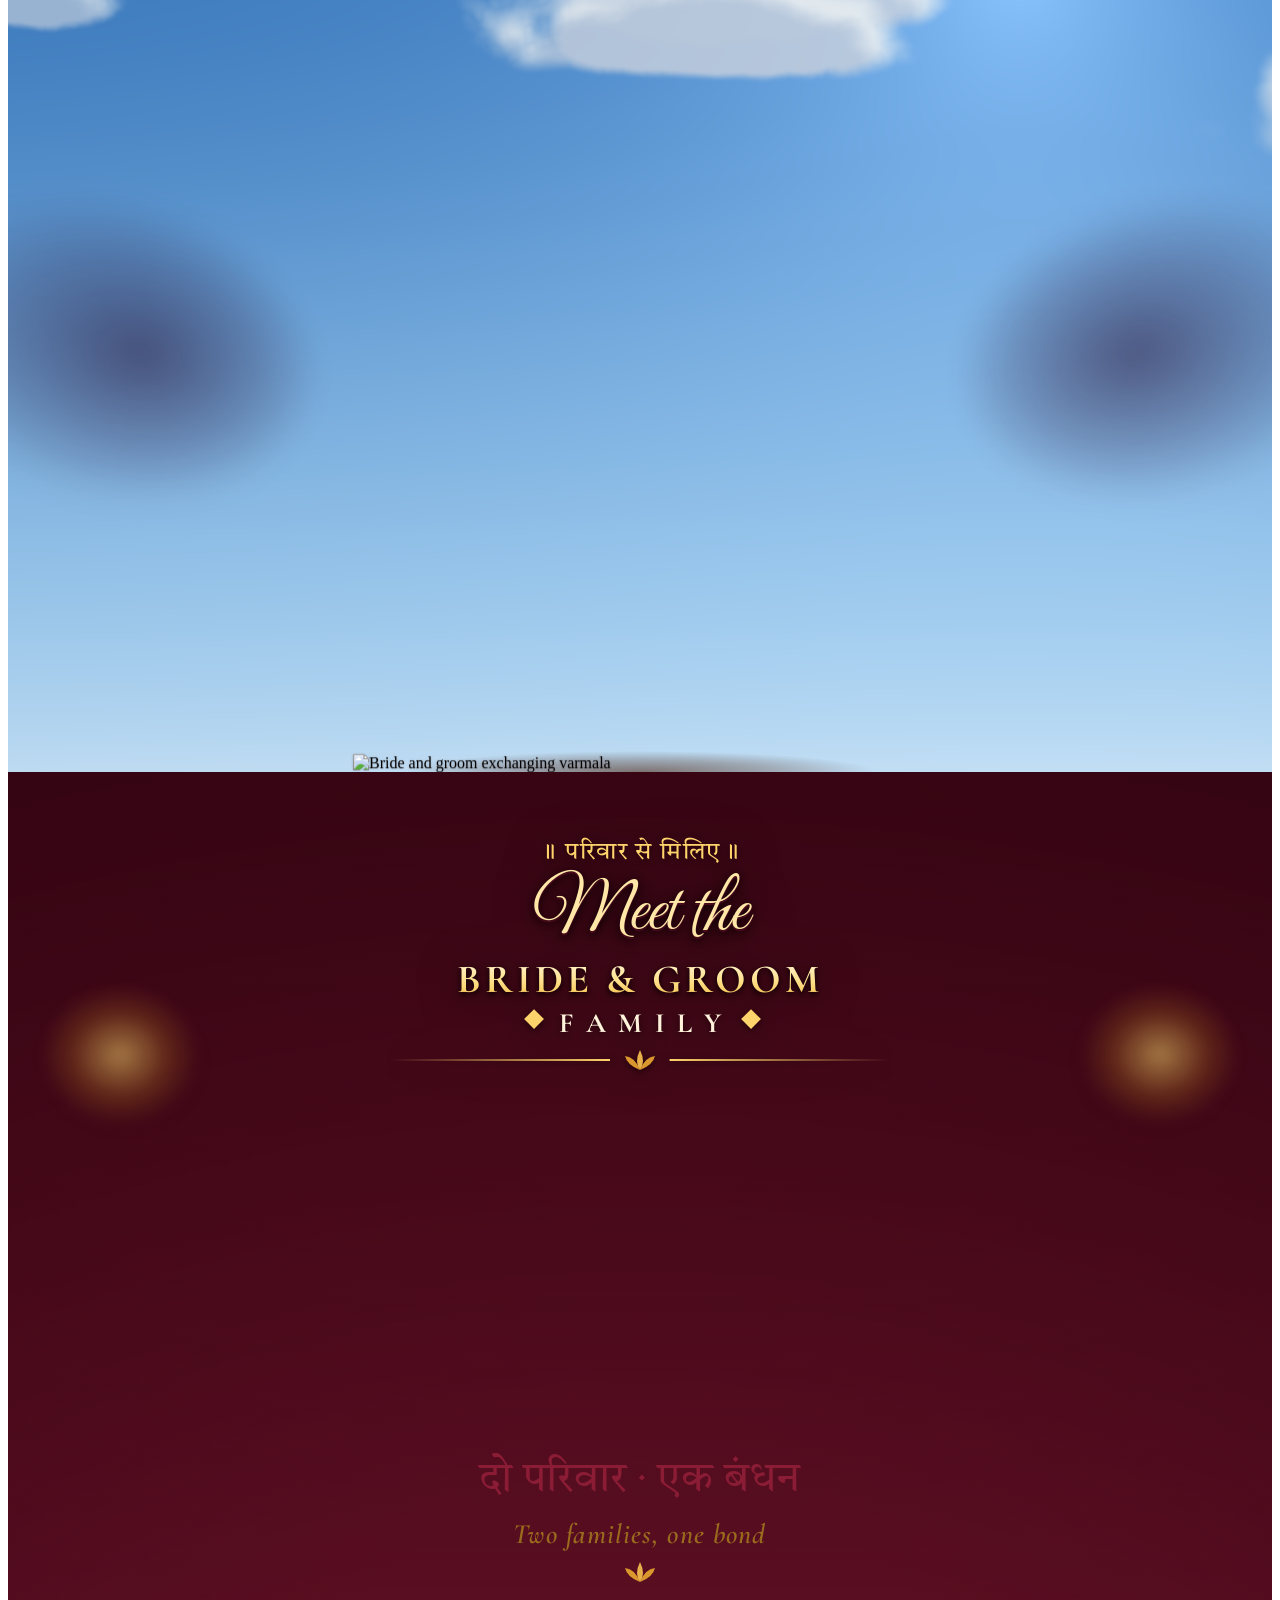
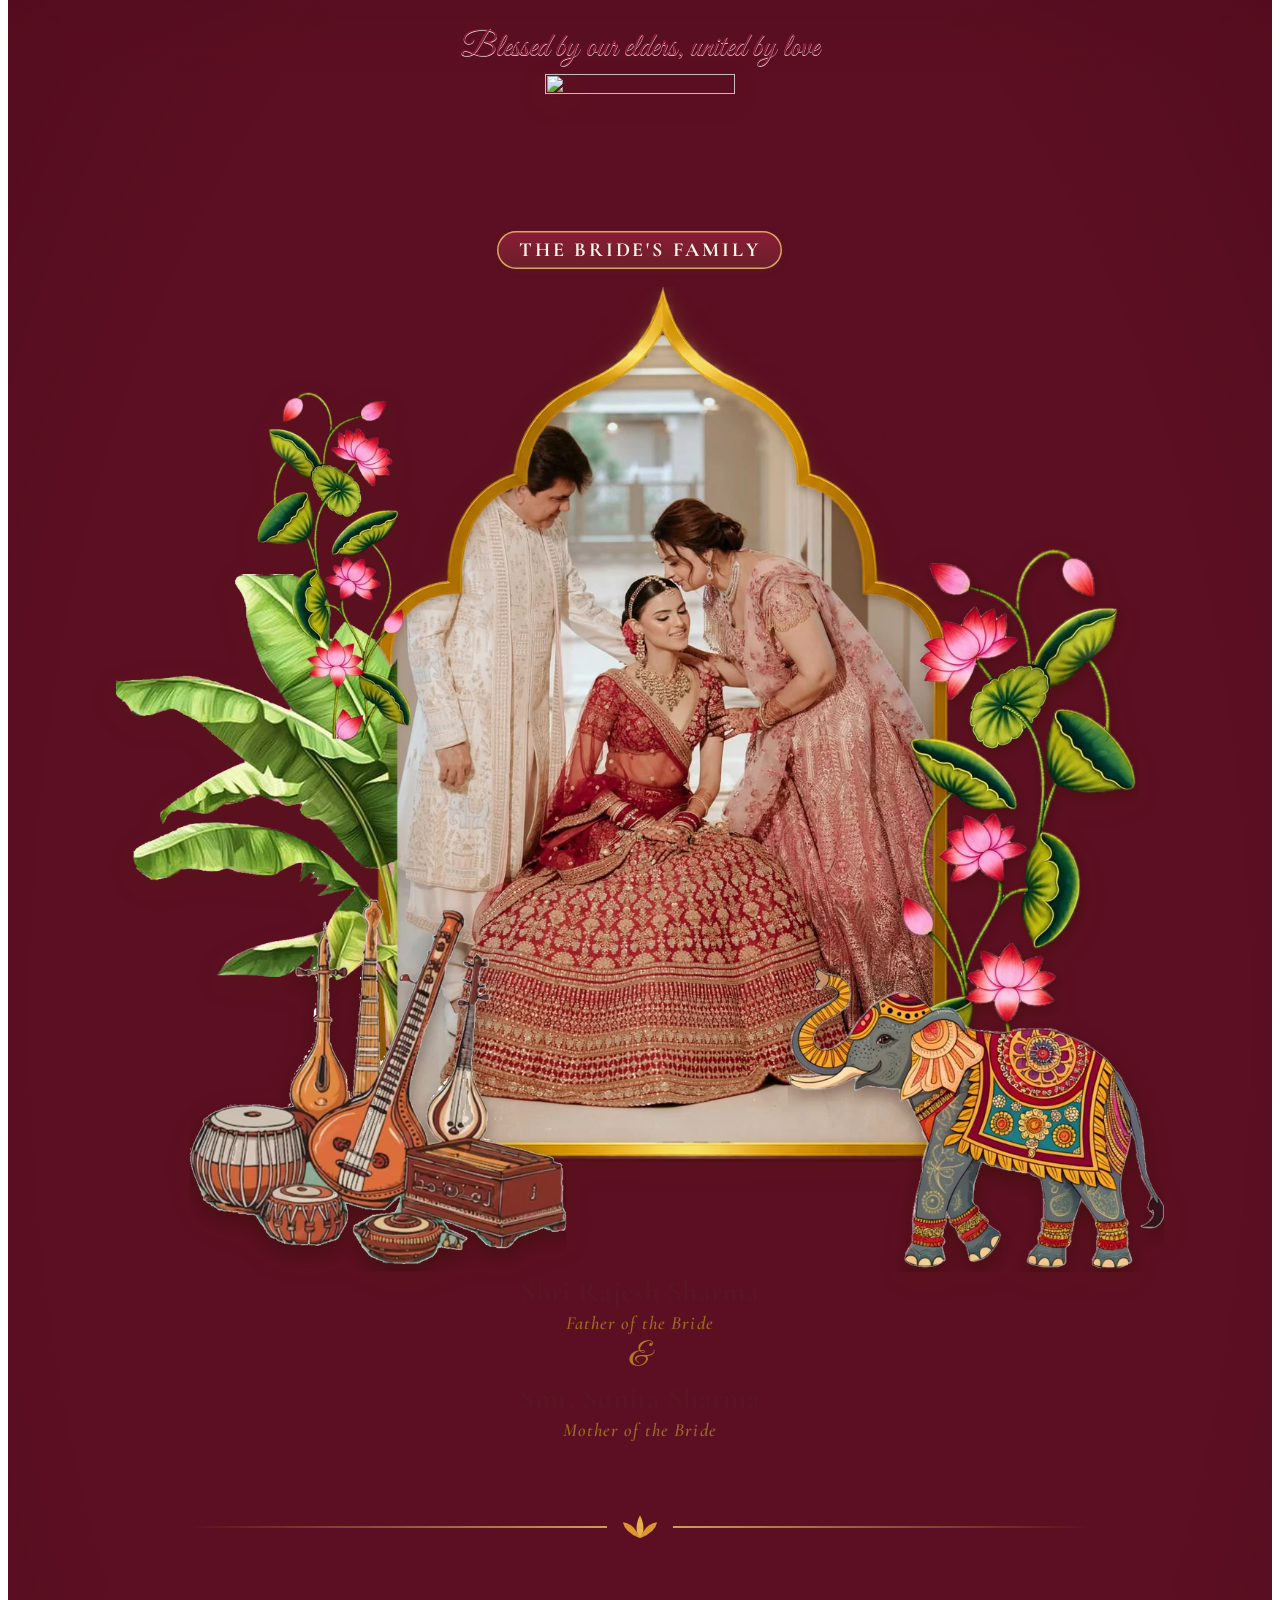
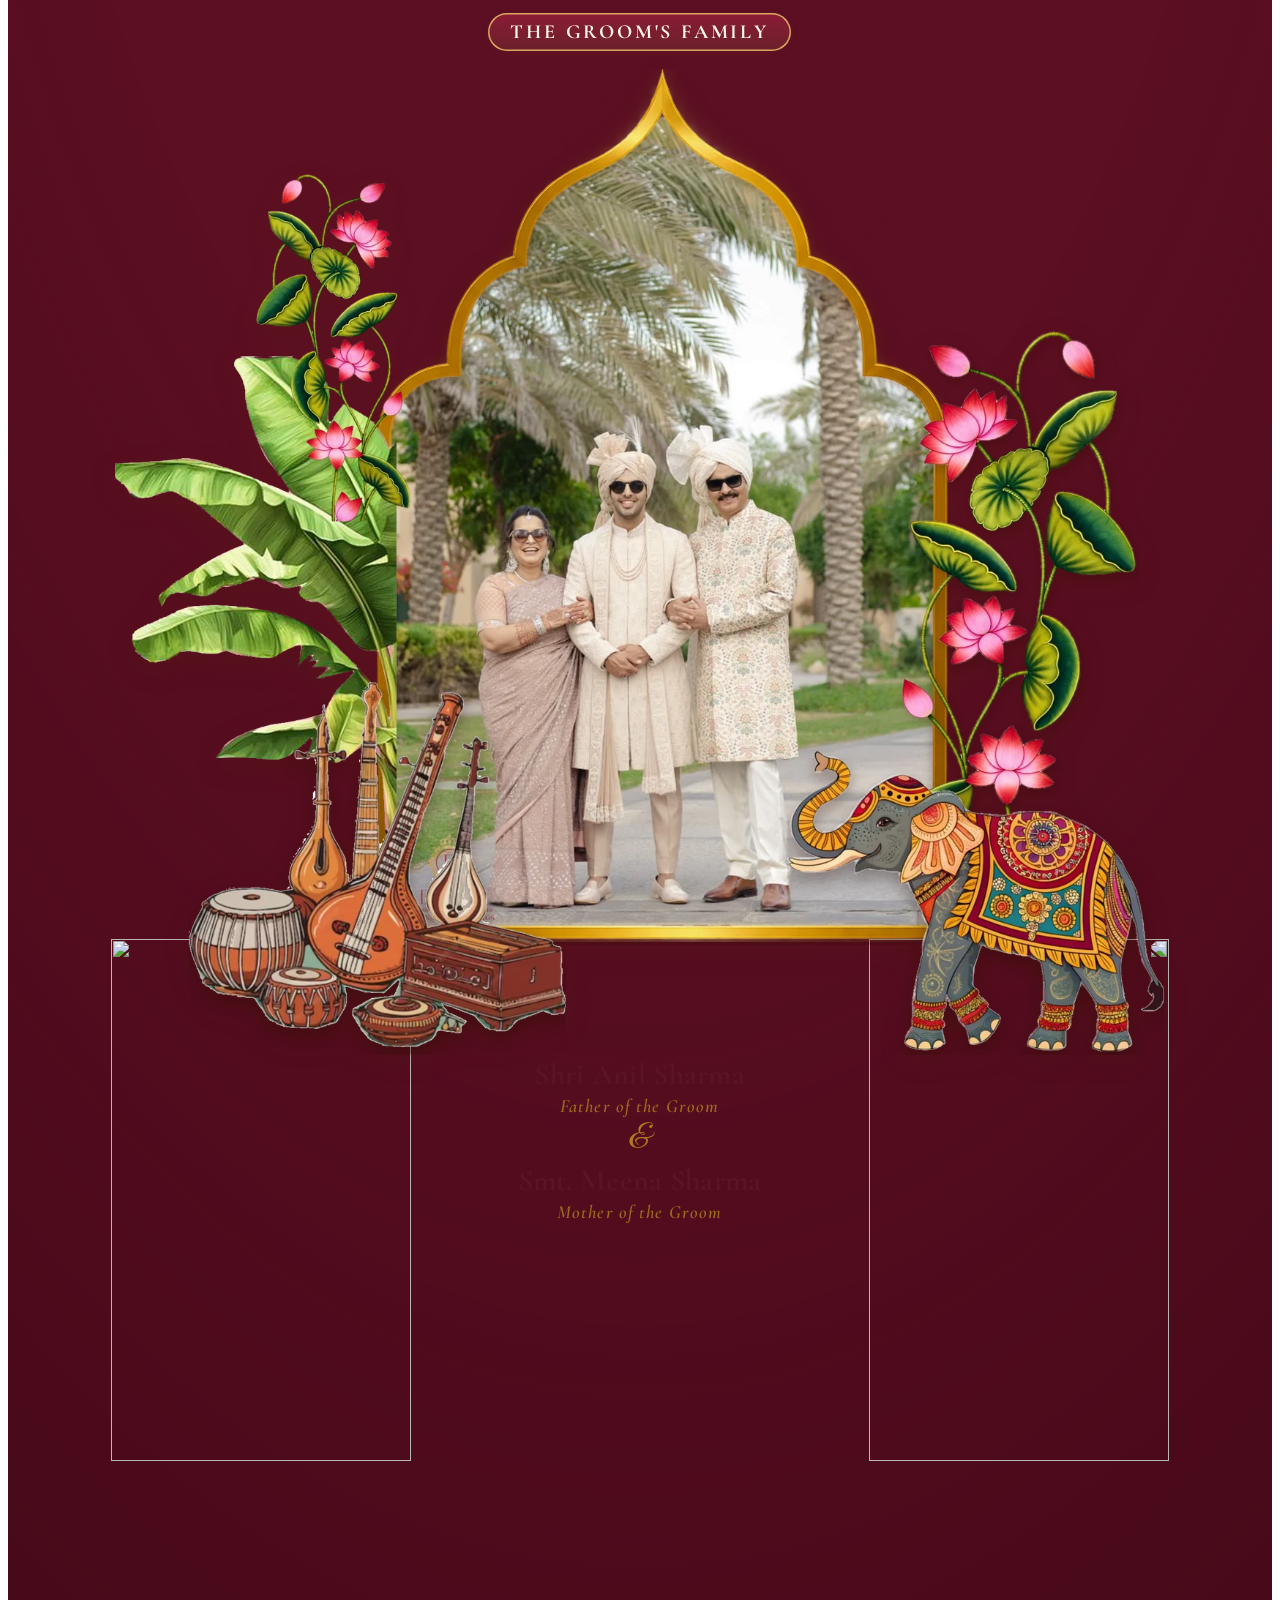
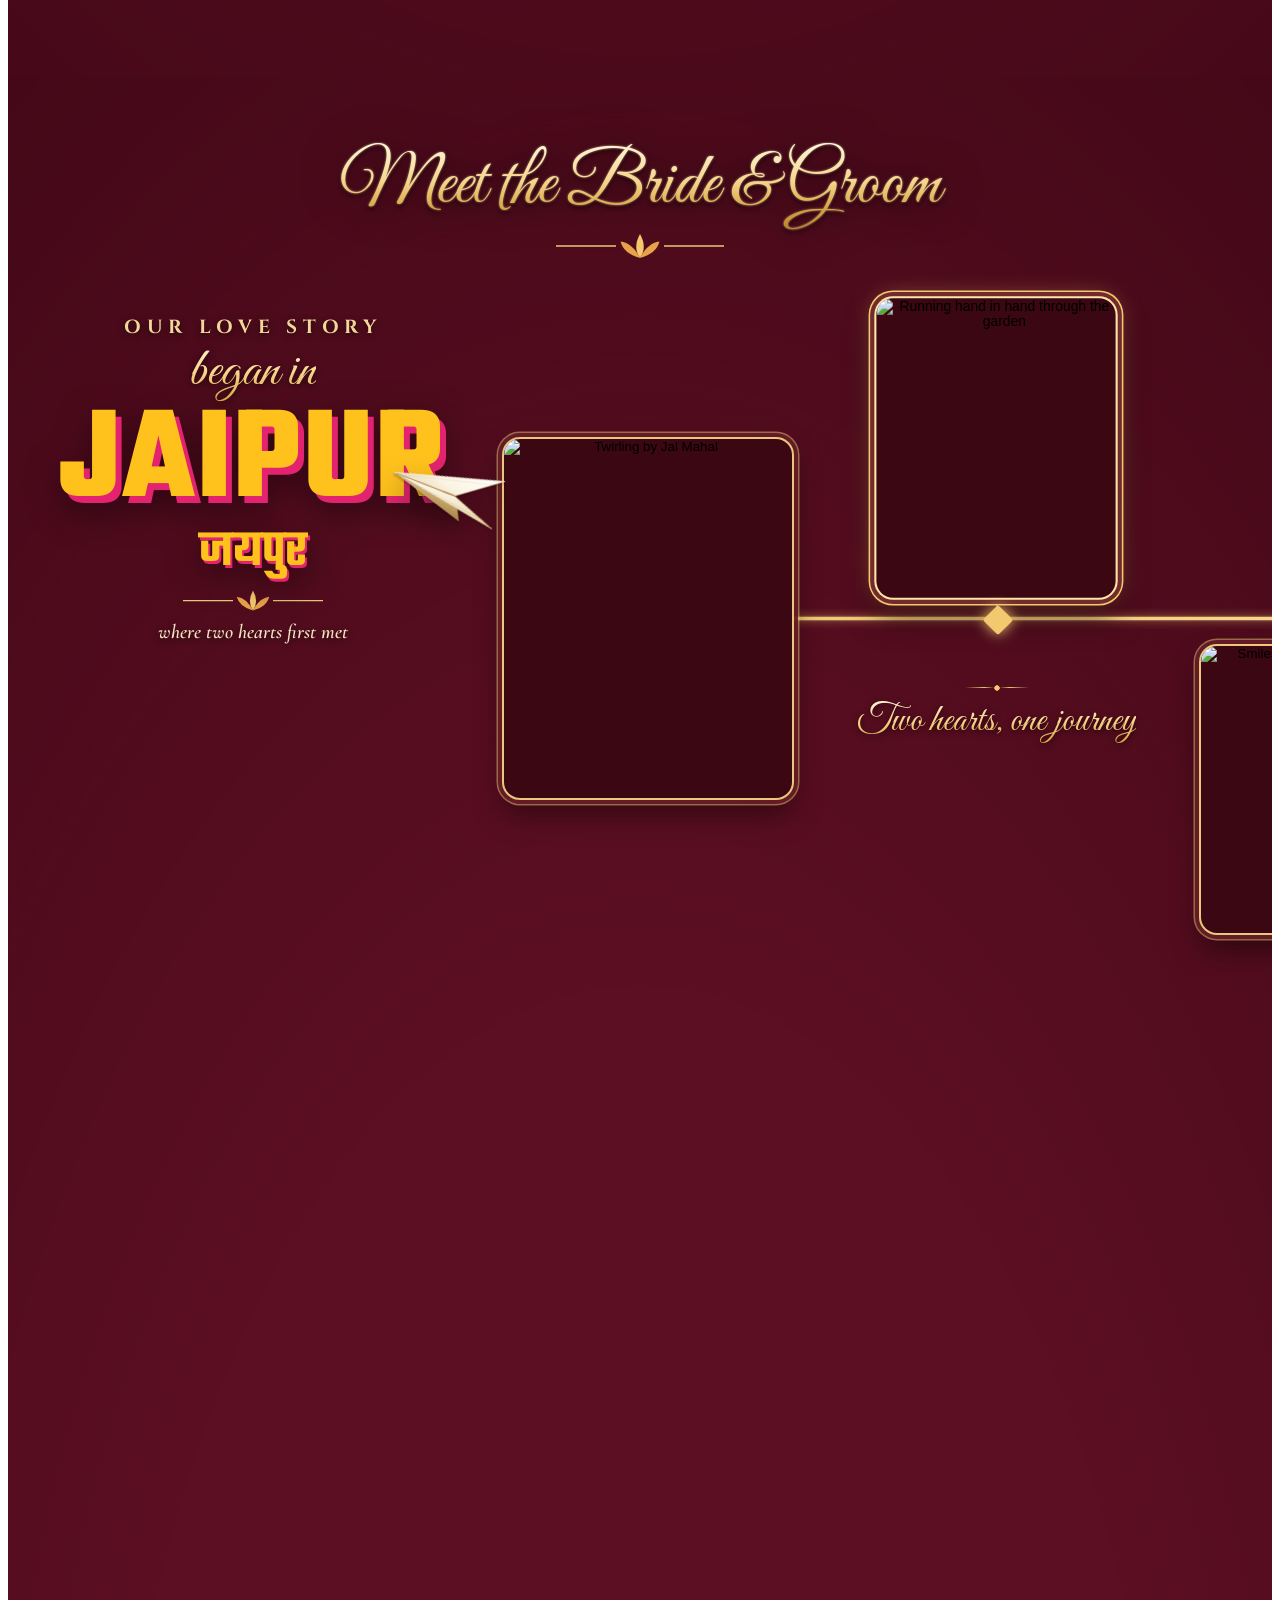
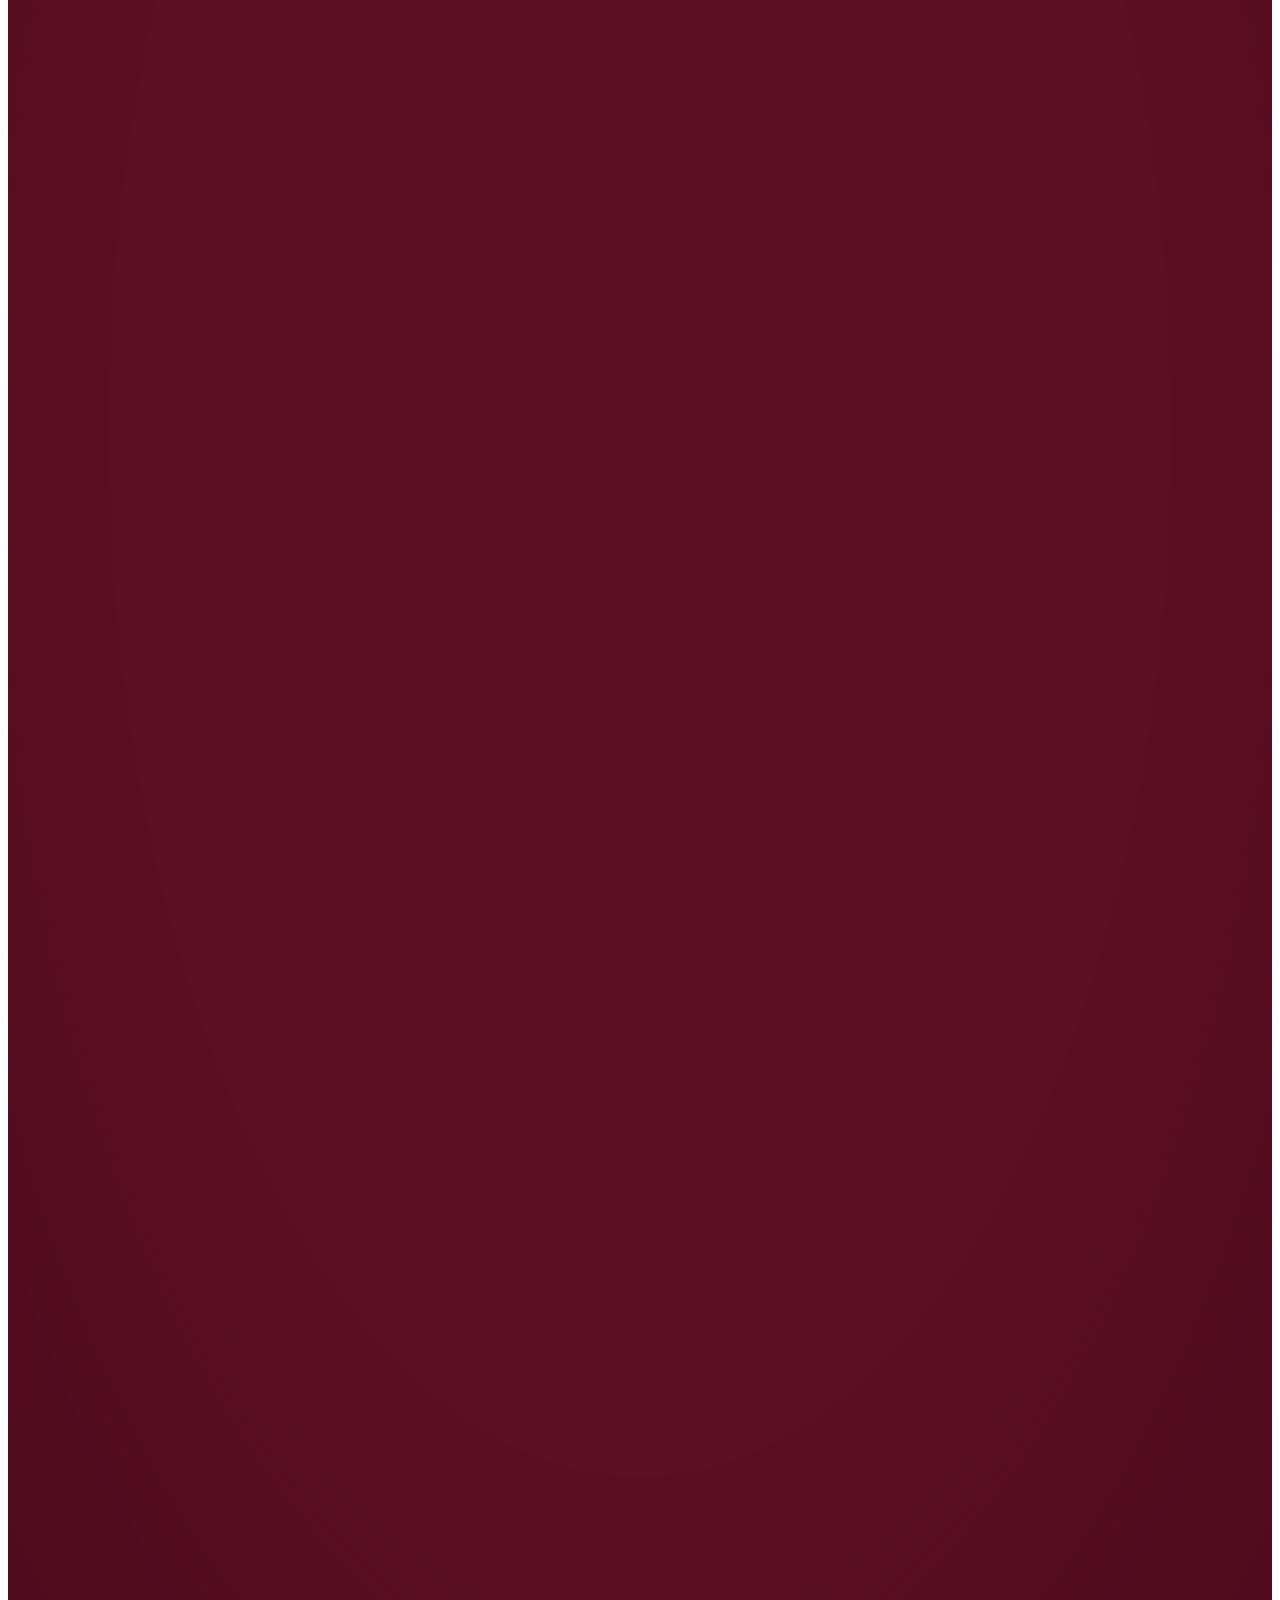
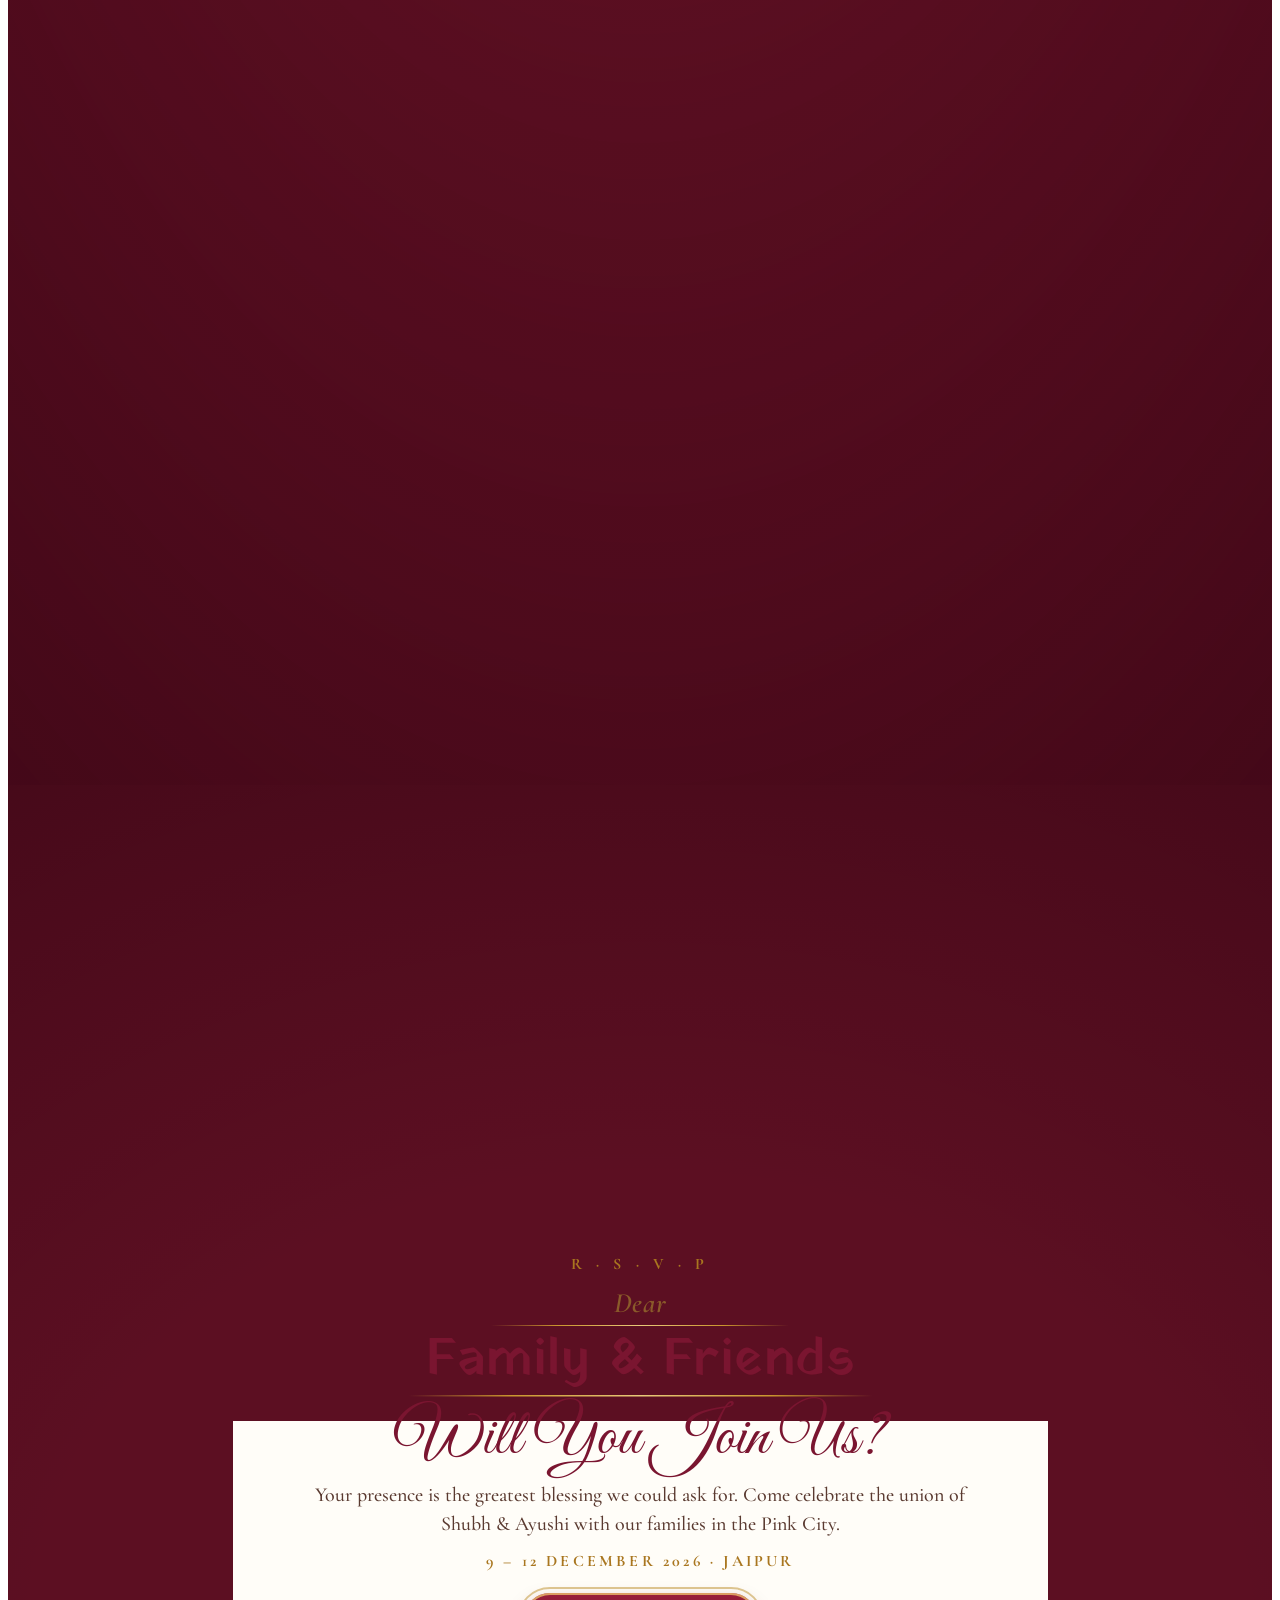
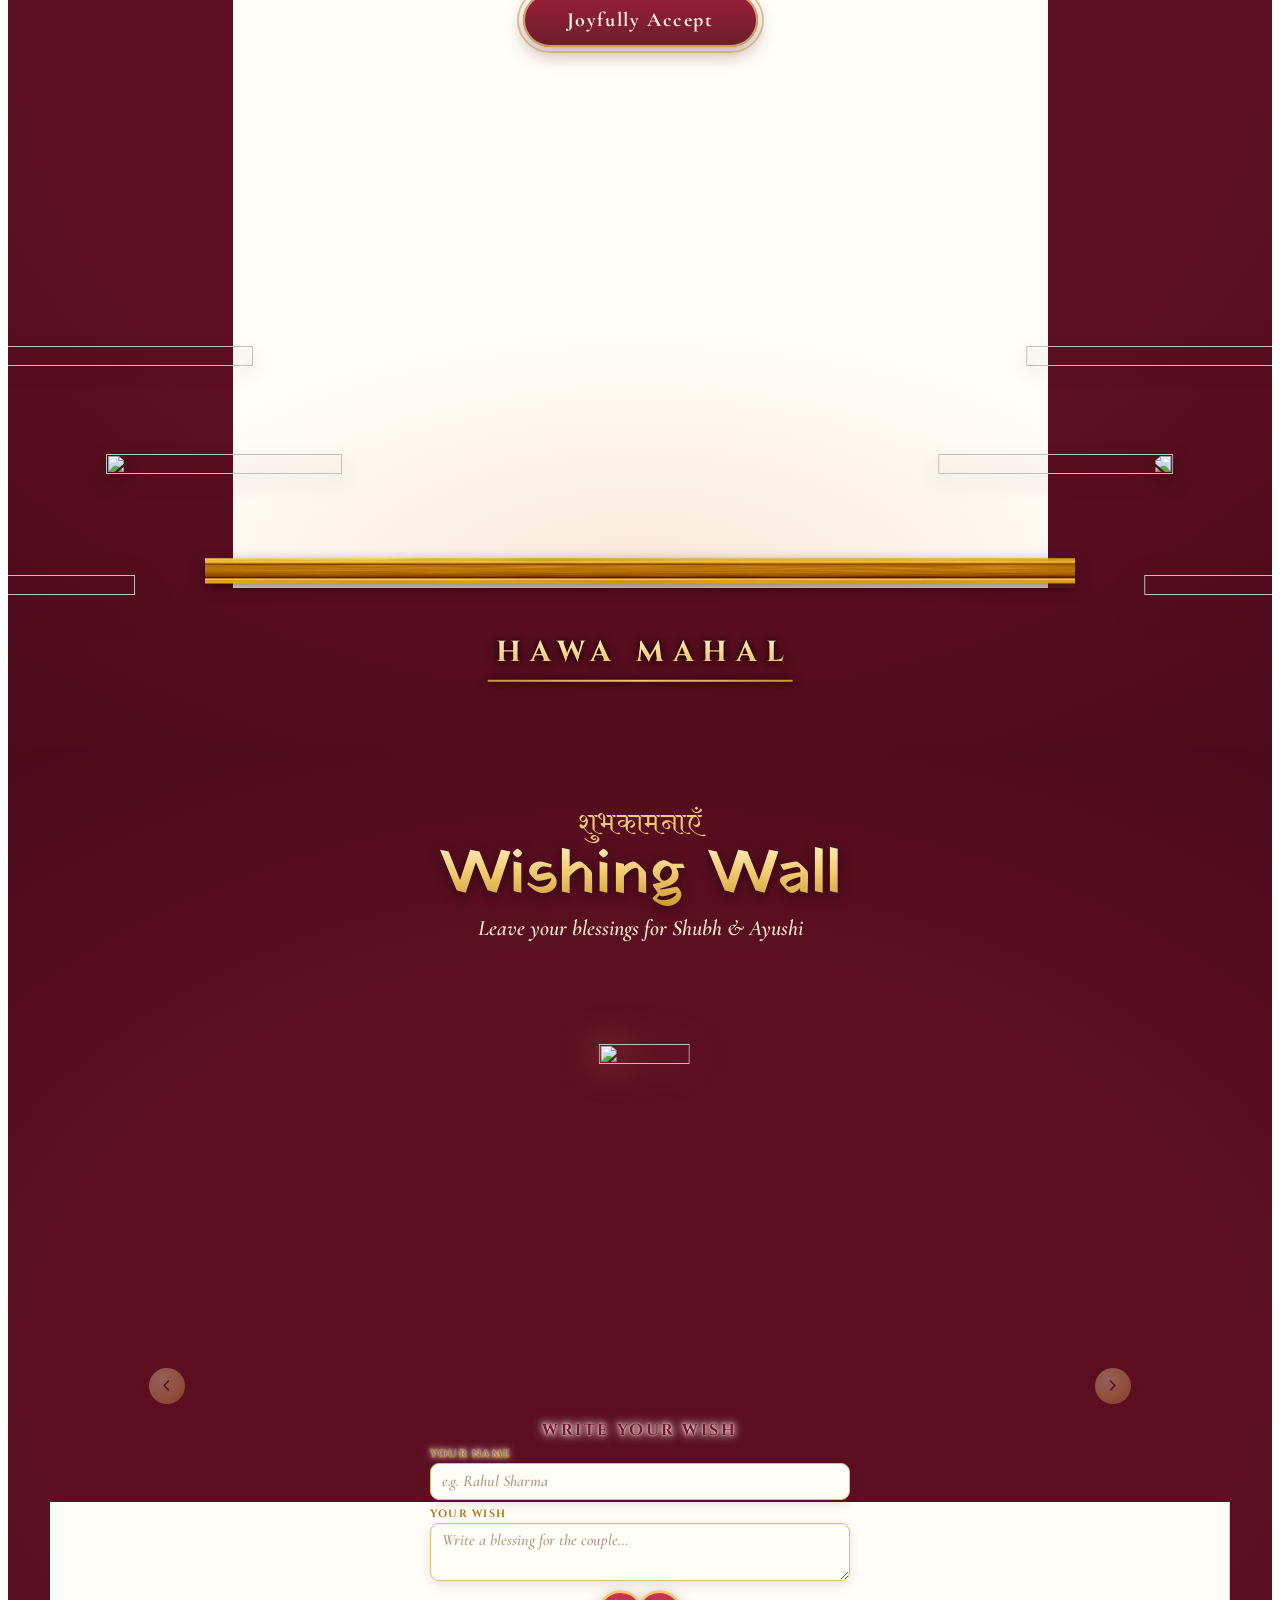
==== commit bd511786: "Phones: smooth scrolling and a lighter first load, with the same look (desktop unchanged) - Header: " ====
--- a/index.html
+++ b/index.html
@@ -14,23 +14,40 @@
   <script>/* the opening plays first; if its script never loads, the page shows after 8 s anyway */
     document.documentElement.classList.add('op-on','op-lock');
     setTimeout(function(){if(!window.__opReady)document.documentElement.classList.remove('op-on','op-lock')},8000);</script>
-  <link rel="stylesheet" href="css/base.css?v=ba67b7fd">
-  <link rel="stylesheet" href="css/common.css?v=824d8b5e">
-  <link rel="stylesheet" href="css/hero.css?v=08daba10">
-  <link rel="stylesheet" href="css/road.css?v=be8a1e37">
-  <link rel="stylesheet" href="css/gate.css?v=ae9852b4">
-  <link rel="stylesheet" href="css/events.css?v=76df8f6d">
-  <link rel="stylesheet" href="css/patrika.css?v=33a5f1c7">
-  <link rel="stylesheet" href="css/family.css?v=b855f9d9">
-  <link rel="stylesheet" href="css/couple.css?v=c9944bb6">
-  <link rel="stylesheet" href="css/rsvp.css?v=e522d607">
-  <link rel="stylesheet" href="css/end.css?v=55e9b6df">
-  <link rel="stylesheet" href="css/garden.css?v=925d6e3f">
-  <link rel="stylesheet" href="css/opening.css?v=aaa32aba">
+  <!-- the envelope's background is the first thing on screen: fetched straight away, the phone copy on phones -->
+  <link rel="preload" as="image" href="assets/img/m/opening-hawa-mahal.webp" media="(max-width: 767px)" fetchpriority="high">
+  <link rel="preload" as="image" href="assets/img/opening-hawa-mahal.webp" media="not all and (max-width: 767px)" fetchpriority="high">
+  <link rel="stylesheet" href="css/base.css?v=ba67b7fd" media="not all and (max-width: 767px)">
+  <link rel="stylesheet" href="css/m/base.css?v=945f74ce" media="(max-width: 767px)">
+  <link rel="stylesheet" href="css/common.css?v=48f3c12e" media="not all and (max-width: 767px)">
+  <link rel="stylesheet" href="css/m/common.css?v=b1d88404" media="(max-width: 767px)">
+  <link rel="stylesheet" href="css/hero.css?v=08daba10" media="not all and (max-width: 767px)">
+  <link rel="stylesheet" href="css/m/hero.css?v=ac877a4a" media="(max-width: 767px)">
+  <link rel="stylesheet" href="css/road.css?v=be8a1e37" media="not all and (max-width: 767px)">
+  <link rel="stylesheet" href="css/m/road.css?v=e0a30bbc" media="(max-width: 767px)">
+  <link rel="stylesheet" href="css/gate.css?v=ae9852b4" media="not all and (max-width: 767px)">
+  <link rel="stylesheet" href="css/m/gate.css?v=e7fe06ea" media="(max-width: 767px)">
+  <link rel="stylesheet" href="css/events.css?v=76df8f6d" media="not all and (max-width: 767px)">
+  <link rel="stylesheet" href="css/m/events.css?v=7b2d32a9" media="(max-width: 767px)">
+  <link rel="stylesheet" href="css/patrika.css?v=33a5f1c7" media="not all and (max-width: 767px)">
+  <link rel="stylesheet" href="css/m/patrika.css?v=0b7c74fa" media="(max-width: 767px)">
+  <link rel="stylesheet" href="css/family.css?v=b855f9d9" media="not all and (max-width: 767px)">
+  <link rel="stylesheet" href="css/m/family.css?v=93d5d1b3" media="(max-width: 767px)">
+  <link rel="stylesheet" href="css/couple.css?v=c9944bb6" media="not all and (max-width: 767px)">
+  <link rel="stylesheet" href="css/m/couple.css?v=a7da4796" media="(max-width: 767px)">
+  <link rel="stylesheet" href="css/rsvp.css?v=e522d607" media="not all and (max-width: 767px)">
+  <link rel="stylesheet" href="css/m/rsvp.css?v=53a26658" media="(max-width: 767px)">
+  <link rel="stylesheet" href="css/end.css?v=55e9b6df" media="not all and (max-width: 767px)">
+  <link rel="stylesheet" href="css/m/end.css?v=2176207b" media="(max-width: 767px)">
+  <link rel="stylesheet" href="css/garden.css?v=925d6e3f" media="not all and (max-width: 767px)">
+  <link rel="stylesheet" href="css/m/garden.css?v=f4d27b3f" media="(max-width: 767px)">
+  <link rel="stylesheet" href="css/opening.css?v=31e4702e" media="not all and (max-width: 767px)">
+  <link rel="stylesheet" href="css/m/opening.css?v=6ce67889" media="(max-width: 767px)">
   <!-- phones only: their own layout values (desktop untouched) -->
-  <link rel="stylesheet" href="css/mobile.css?v=88df9268" media="(max-width: 767px)">
+  <link rel="stylesheet" href="css/m/mobile.css?v=3772e1ff" media="(max-width: 767px)">
   <script src="js/config.js?v=9e107404"></script>
   <script src="js/mobile.js?v=a05adf49"></script>
+  <script src="js/perf.js?v=0bbc4bab"></script>
 </head>
 <body>
 <div class="op" id="op" aria-label="Wedding invitation, tap to open">
@@ -58,7 +75,7 @@
 </div>
 <section class="track" id="track">
   <div class="stage" id="stage">
-    <img class="sky" id="sky" alt="" src="assets/img/hero-sky.webp">
+    <img class="sky" id="sky" alt="" fetchpriority="high" src="assets/img/hero-sky.webp">
     <div class="names">
       <p class="ganesh">॥ श्री गणेशाय नमः ॥</p>
       <h1>Shubh<span class="weds">weds</span>Ayushi</h1>
@@ -98,7 +115,7 @@
   <div class="gimg" role="img" aria-label="Floral wedding gate with carved pillars"><i class="gm"></i><i class="gt"></i><i class="gb"></i></div>
   <div class="gnote" id="gnote">
     <div class="gn-blk">
-      <img class="gn-ganesh rv" src="assets/img/ganesh.webp" alt="Shri Ganesh" width="700" height="1077" decoding="async">
+      <img class="gn-ganesh rv" fetchpriority="low" src="assets/img/ganesh.webp" srcset="assets/img/m/ganesh.webp 480w, assets/img/ganesh.webp 700w" sizes="(max-width: 767px) 137px, 10000px" alt="Shri Ganesh" width="700" height="1077" decoding="async">
       <p class="gn-shri rv" lang="hi">॥ श्री गणेशाय नमः ॥</p>
       <p class="gn-dear rv">Dear</p>
       <p class="gn-name rv"><span class="q">“</span><span class="guest-name">Family &amp; Friends</span><span class="q">”</span></p>
@@ -130,24 +147,24 @@
   </div>
 </div></div>
 </section></div>
-<section class="wall" id="wall"><img class="wallimg" alt="Palace wall with floral arches" src="assets/img/palace-wall.webp"><img class="skyline" alt="" src="assets/img/palace-skyline.webp"><img class="mala" alt="Marigold and rose garland" src="assets/img/marigold-garland.webp"><div class="fbed" aria-hidden="true"></div><div class="events" id="events" role="region" aria-roledescription="carousel" aria-label="Wedding events"><svg width="0" height="0" style="position:absolute" aria-hidden="true"><symbol id="evMg" viewBox="-9.5 -9.5 19 19"><circle cx="5.40" cy="0.00" r="3.5" fill="#f2961a"/><circle cx="4.68" cy="2.70" r="3.5" fill="#f2961a"/><circle cx="2.70" cy="4.68" r="3.5" fill="#f2961a"/><circle cx="0.00" cy="5.40" r="3.5" fill="#f2961a"/><circle cx="-2.70" cy="4.68" r="3.5" fill="#f2961a"/><circle cx="-4.68" cy="2.70" r="3.5" fill="#f2961a"/><circle cx="-5.40" cy="0.00" r="3.5" fill="#f2961a"/><circle cx="-4.68" cy="-2.70" r="3.5" fill="#f2961a"/><circle cx="-2.70" cy="-4.68" r="3.5" fill="#f2961a"/><circle cx="-0.00" cy="-5.40" r="3.5" fill="#f2961a"/><circle cx="2.70" cy="-4.68" r="3.5" fill="#f2961a"/><circle cx="4.68" cy="-2.70" r="3.5" fill="#f2961a"/><circle cx="3.28" cy="0.88" r="3" fill="#ffc933"/><circle cx="2.40" cy="2.40" r="3" fill="#ffc933"/><circle cx="0.88" cy="3.28" r="3" fill="#ffc933"/><circle cx="-0.88" cy="3.28" r="3" fill="#ffc933"/><circle cx="-2.40" cy="2.40" r="3" fill="#ffc933"/><circle cx="-3.28" cy="0.88" r="3" fill="#ffc933"/><circle cx="-3.28" cy="-0.88" r="3" fill="#ffc933"/><circle cx="-2.40" cy="-2.40" r="3" fill="#ffc933"/><circle cx="-0.88" cy="-3.28" r="3" fill="#ffc933"/><circle cx="0.88" cy="-3.28" r="3" fill="#ffc933"/><circle cx="2.40" cy="-2.40" r="3" fill="#ffc933"/><circle cx="3.28" cy="-0.88" r="3" fill="#ffc933"/><circle r="2.2" fill="#c0600c"/></symbol></svg><div class="ev-track" id="evTrack" tabindex="0"><i class="ef-mat" aria-hidden="true"><b class="mt"></b><b class="mm"></b><b class="mb"></b></i><i class="ef" aria-hidden="true"><b class="ef-t"></b><b class="ef-m"></b><b class="ef-b"></b></i><article class="ev-slide is-on ev-haldi" data-theme="haldi" role="group" aria-roledescription="slide" aria-label="1 of 5: Haldi"><div class="ev-card"><div class="ev-art has-pic"><img class="ev-pic" src="assets/img/ev-haldi.webp" alt="Bride and groom in yellow for the Haldi" width="582" height="941" loading="lazy" decoding="async"></div><div class="ev-body"><h3 class="ev-title">Haldi</h3><span class="ev-hi" lang="hi">हल्दी</span><ul class="ev-meta"><li><svg viewBox="0 0 24 24" width="15" height="15" fill="none" stroke="currentColor" stroke-width="1.7" stroke-linecap="round" stroke-linejoin="round" aria-hidden="true"><rect x="3.5" y="5" width="17" height="15" rx="2"/><path d="M3.5 10h17M8 3v4M16 3v4"/></svg><span>Wednesday, 9 December 2026</span></li><li><svg viewBox="0 0 24 24" width="15" height="15" fill="none" stroke="currentColor" stroke-width="1.7" stroke-linecap="round" stroke-linejoin="round" aria-hidden="true"><circle cx="12" cy="12" r="8.5"/><path d="M12 7.5V12l3 2"/></svg><span>11:00 AM</span></li><li class="ev-venue"><a class="ev-map" href="https://www.google.com/maps/search/?api=1&amp;query=Haveli%20Courtyard%2C%20Jaipur" target="_blank" rel="noopener" aria-label="Open Haveli Courtyard, Jaipur in Google Maps"><svg viewBox="0 0 24 24" width="15" height="15" fill="none" stroke="currentColor" stroke-width="1.7" stroke-linecap="round" stroke-linejoin="round" aria-hidden="true"><path d="M12 21s-6.5-5.6-6.5-11a6.5 6.5 0 0 1 13 0c0 5.4-6.5 11-6.5 11z"/><circle cx="12" cy="10" r="2.3"/></svg><span>Haveli Courtyard, Jaipur<svg class="ev-ext" viewBox="0 0 24 24" width="12" height="12" fill="none" stroke="currentColor" stroke-width="2.2" stroke-linecap="round" stroke-linejoin="round" aria-hidden="true"><path d="M14 4h6v6M20 4l-9 9M18 14v5a1 1 0 0 1-1 1H5a1 1 0 0 1-1-1V7a1 1 0 0 1 1-1h5"/></svg></span></a></li></ul><p class="ev-note">A golden morning of turmeric, laughter and blessings from the family.</p></div></div></article><article class="ev-slide ev-mehndi" data-theme="mehndi" role="group" aria-roledescription="slide" aria-label="2 of 5: Mehndi"><div class="ev-card"><div class="ev-art has-pic"><img class="ev-pic" src="assets/img/ev-mehndi.webp" alt="Bride and groom in green for the Mehndi" width="635" height="731" loading="lazy" decoding="async"></div><div class="ev-body"><h3 class="ev-title">Mehndi</h3><span class="ev-hi" lang="hi">मेहंदी</span><ul class="ev-meta"><li><svg viewBox="0 0 24 24" width="15" height="15" fill="none" stroke="currentColor" stroke-width="1.7" stroke-linecap="round" stroke-linejoin="round" aria-hidden="true"><rect x="3.5" y="5" width="17" height="15" rx="2"/><path d="M3.5 10h17M8 3v4M16 3v4"/></svg><span>Wednesday, 9 December 2026</span></li><li><svg viewBox="0 0 24 24" width="15" height="15" fill="none" stroke="currentColor" stroke-width="1.7" stroke-linecap="round" stroke-linejoin="round" aria-hidden="true"><circle cx="12" cy="12" r="8.5"/><path d="M12 7.5V12l3 2"/></svg><span>5:00 PM</span></li><li class="ev-venue"><a class="ev-map" href="https://www.google.com/maps/search/?api=1&amp;query=Garden%20Lawn%2C%20Jaipur" target="_blank" rel="noopener" aria-label="Open Garden Lawn, Jaipur in Google Maps"><svg viewBox="0 0 24 24" width="15" height="15" fill="none" stroke="currentColor" stroke-width="1.7" stroke-linecap="round" stroke-linejoin="round" aria-hidden="true"><path d="M12 21s-6.5-5.6-6.5-11a6.5 6.5 0 0 1 13 0c0 5.4-6.5 11-6.5 11z"/><circle cx="12" cy="10" r="2.3"/></svg><span>Garden Lawn, Jaipur<svg class="ev-ext" viewBox="0 0 24 24" width="12" height="12" fill="none" stroke="currentColor" stroke-width="2.2" stroke-linecap="round" stroke-linejoin="round" aria-hidden="true"><path d="M14 4h6v6M20 4l-9 9M18 14v5a1 1 0 0 1-1 1H5a1 1 0 0 1-1-1V7a1 1 0 0 1 1-1h5"/></svg></span></a></li></ul><p class="ev-note">An evening of henna, folk songs and sweet stories on every palm.</p></div></div></article><article class="ev-slide ev-sangeet" data-theme="sangeet" role="group" aria-roledescription="slide" aria-label="3 of 5: Sangeet"><div class="ev-card"><div class="ev-art has-pic"><img class="ev-pic" src="assets/img/ev-sangeet.webp" alt="Bride and groom dancing at the Sangeet" width="559" height="666" loading="lazy" decoding="async"></div><div class="ev-body"><h3 class="ev-title">Sangeet</h3><span class="ev-hi" lang="hi">संगीत</span><ul class="ev-meta"><li><svg viewBox="0 0 24 24" width="15" height="15" fill="none" stroke="currentColor" stroke-width="1.7" stroke-linecap="round" stroke-linejoin="round" aria-hidden="true"><rect x="3.5" y="5" width="17" height="15" rx="2"/><path d="M3.5 10h17M8 3v4M16 3v4"/></svg><span>Thursday, 10 December 2026</span></li><li><svg viewBox="0 0 24 24" width="15" height="15" fill="none" stroke="currentColor" stroke-width="1.7" stroke-linecap="round" stroke-linejoin="round" aria-hidden="true"><circle cx="12" cy="12" r="8.5"/><path d="M12 7.5V12l3 2"/></svg><span>7:30 PM</span></li><li class="ev-venue"><a class="ev-map" href="https://www.google.com/maps/search/?api=1&amp;query=Palace%20Ballroom%2C%20Jaipur" target="_blank" rel="noopener" aria-label="Open Palace Ballroom, Jaipur in Google Maps"><svg viewBox="0 0 24 24" width="15" height="15" fill="none" stroke="currentColor" stroke-width="1.7" stroke-linecap="round" stroke-linejoin="round" aria-hidden="true"><path d="M12 21s-6.5-5.6-6.5-11a6.5 6.5 0 0 1 13 0c0 5.4-6.5 11-6.5 11z"/><circle cx="12" cy="10" r="2.3"/></svg><span>Palace Ballroom, Jaipur<svg class="ev-ext" viewBox="0 0 24 24" width="12" height="12" fill="none" stroke="currentColor" stroke-width="2.2" stroke-linecap="round" stroke-linejoin="round" aria-hidden="true"><path d="M14 4h6v6M20 4l-9 9M18 14v5a1 1 0 0 1-1 1H5a1 1 0 0 1-1-1V7a1 1 0 0 1 1-1h5"/></svg></span></a></li></ul><p class="ev-note">A night of music, dance and joyful performances by both families.</p></div></div></article><article class="ev-slide ev-phere" data-theme="phere" role="group" aria-roledescription="slide" aria-label="4 of 5: Phere"><div class="ev-card"><div class="ev-art has-pic"><img class="ev-pic" src="assets/img/ev-phere.webp" alt="Bride and groom walking around the sacred fire" width="660" height="818" loading="lazy" decoding="async"></div><div class="ev-body"><h3 class="ev-title">Phere</h3><span class="ev-hi" lang="hi">फेरे</span><ul class="ev-meta"><li><svg viewBox="0 0 24 24" width="15" height="15" fill="none" stroke="currentColor" stroke-width="1.7" stroke-linecap="round" stroke-linejoin="round" aria-hidden="true"><rect x="3.5" y="5" width="17" height="15" rx="2"/><path d="M3.5 10h17M8 3v4M16 3v4"/></svg><span>Friday, 11 December 2026</span></li><li><svg viewBox="0 0 24 24" width="15" height="15" fill="none" stroke="currentColor" stroke-width="1.7" stroke-linecap="round" stroke-linejoin="round" aria-hidden="true"><circle cx="12" cy="12" r="8.5"/><path d="M12 7.5V12l3 2"/></svg><span>9:00 PM</span></li><li class="ev-venue"><a class="ev-map" href="https://www.google.com/maps/search/?api=1&amp;query=Mandap%20Lawn%2C%20Jaipur" target="_blank" rel="noopener" aria-label="Open Mandap Lawn, Jaipur in Google Maps"><svg viewBox="0 0 24 24" width="15" height="15" fill="none" stroke="currentColor" stroke-width="1.7" stroke-linecap="round" stroke-linejoin="round" aria-hidden="true"><path d="M12 21s-6.5-5.6-6.5-11a6.5 6.5 0 0 1 13 0c0 5.4-6.5 11-6.5 11z"/><circle cx="12" cy="10" r="2.3"/></svg><span>Mandap Lawn, Jaipur<svg class="ev-ext" viewBox="0 0 24 24" width="12" height="12" fill="none" stroke="currentColor" stroke-width="2.2" stroke-linecap="round" stroke-linejoin="round" aria-hidden="true"><path d="M14 4h6v6M20 4l-9 9M18 14v5a1 1 0 0 1-1 1H5a1 1 0 0 1-1-1V7a1 1 0 0 1 1-1h5"/></svg></span></a></li></ul><p class="ev-note">Seven sacred rounds around the holy fire and a lifetime of promises.</p></div></div></article><article class="ev-slide ev-reception" data-theme="reception" role="group" aria-roledescription="slide" aria-label="5 of 5: Reception"><div class="ev-card"><div class="ev-art has-pic"><img class="ev-pic" src="assets/img/ev-reception.webp" alt="Bride and groom dressed for the Reception" width="871" height="911" loading="lazy" decoding="async"></div><div class="ev-body"><h3 class="ev-title">Reception</h3><span class="ev-hi" lang="hi">रिसेप्शन</span><ul class="ev-meta"><li><svg viewBox="0 0 24 24" width="15" height="15" fill="none" stroke="currentColor" stroke-width="1.7" stroke-linecap="round" stroke-linejoin="round" aria-hidden="true"><rect x="3.5" y="5" width="17" height="15" rx="2"/><path d="M3.5 10h17M8 3v4M16 3v4"/></svg><span>Saturday, 12 December 2026</span></li><li><svg viewBox="0 0 24 24" width="15" height="15" fill="none" stroke="currentColor" stroke-width="1.7" stroke-linecap="round" stroke-linejoin="round" aria-hidden="true"><circle cx="12" cy="12" r="8.5"/><path d="M12 7.5V12l3 2"/></svg><span>7:00 PM</span></li><li class="ev-venue"><a class="ev-map" href="https://www.google.com/maps/search/?api=1&amp;query=Grand%20Banquet%20Hall%2C%20Jaipur" target="_blank" rel="noopener" aria-label="Open Grand Banquet Hall, Jaipur in Google Maps"><svg viewBox="0 0 24 24" width="15" height="15" fill="none" stroke="currentColor" stroke-width="1.7" stroke-linecap="round" stroke-linejoin="round" aria-hidden="true"><path d="M12 21s-6.5-5.6-6.5-11a6.5 6.5 0 0 1 13 0c0 5.4-6.5 11-6.5 11z"/><circle cx="12" cy="10" r="2.3"/></svg><span>Grand Banquet Hall, Jaipur<svg class="ev-ext" viewBox="0 0 24 24" width="12" height="12" fill="none" stroke="currentColor" stroke-width="2.2" stroke-linecap="round" stroke-linejoin="round" aria-hidden="true"><path d="M14 4h6v6M20 4l-9 9M18 14v5a1 1 0 0 1-1 1H5a1 1 0 0 1-1-1V7a1 1 0 0 1 1-1h5"/></svg></span></a></li></ul><p class="ev-note">An evening of dinner, blessings and celebration with everyone we love.</p></div></div></article></div></div></section>
-<div class="p4-gap" id="p4gap" aria-hidden="true"><canvas class="p4-band" id="p4band"></canvas></div>
-<section class="pg4" id="pg4" aria-label="Patrika Gate, Jaipur">
+<section class="wall lz" id="wall"><img class="wallimg" fetchpriority="low" alt="Palace wall with floral arches" src="assets/img/palace-wall.webp"><img class="skyline" fetchpriority="low" alt="" src="assets/img/palace-skyline.webp"><img class="mala" fetchpriority="low" alt="Marigold and rose garland" src="assets/img/marigold-garland.webp" srcset="assets/img/m/marigold-garland.webp 1170w, assets/img/marigold-garland.webp 1652w" sizes="(max-width: 767px) 334px, 10000px"><div class="fbed" aria-hidden="true"></div><div class="events" id="events" role="region" aria-roledescription="carousel" aria-label="Wedding events"><svg width="0" height="0" style="position:absolute" aria-hidden="true"><symbol id="evMg" viewBox="-9.5 -9.5 19 19"><circle cx="5.40" cy="0.00" r="3.5" fill="#f2961a"/><circle cx="4.68" cy="2.70" r="3.5" fill="#f2961a"/><circle cx="2.70" cy="4.68" r="3.5" fill="#f2961a"/><circle cx="0.00" cy="5.40" r="3.5" fill="#f2961a"/><circle cx="-2.70" cy="4.68" r="3.5" fill="#f2961a"/><circle cx="-4.68" cy="2.70" r="3.5" fill="#f2961a"/><circle cx="-5.40" cy="0.00" r="3.5" fill="#f2961a"/><circle cx="-4.68" cy="-2.70" r="3.5" fill="#f2961a"/><circle cx="-2.70" cy="-4.68" r="3.5" fill="#f2961a"/><circle cx="-0.00" cy="-5.40" r="3.5" fill="#f2961a"/><circle cx="2.70" cy="-4.68" r="3.5" fill="#f2961a"/><circle cx="4.68" cy="-2.70" r="3.5" fill="#f2961a"/><circle cx="3.28" cy="0.88" r="3" fill="#ffc933"/><circle cx="2.40" cy="2.40" r="3" fill="#ffc933"/><circle cx="0.88" cy="3.28" r="3" fill="#ffc933"/><circle cx="-0.88" cy="3.28" r="3" fill="#ffc933"/><circle cx="-2.40" cy="2.40" r="3" fill="#ffc933"/><circle cx="-3.28" cy="0.88" r="3" fill="#ffc933"/><circle cx="-3.28" cy="-0.88" r="3" fill="#ffc933"/><circle cx="-2.40" cy="-2.40" r="3" fill="#ffc933"/><circle cx="-0.88" cy="-3.28" r="3" fill="#ffc933"/><circle cx="0.88" cy="-3.28" r="3" fill="#ffc933"/><circle cx="2.40" cy="-2.40" r="3" fill="#ffc933"/><circle cx="3.28" cy="-0.88" r="3" fill="#ffc933"/><circle r="2.2" fill="#c0600c"/></symbol></svg><div class="ev-track" id="evTrack" tabindex="0"><i class="ef-mat" aria-hidden="true"><b class="mt"></b><b class="mm"></b><b class="mb"></b></i><i class="ef" aria-hidden="true"><b class="ef-t"></b><b class="ef-m"></b><b class="ef-b"></b></i><article class="ev-slide is-on ev-haldi" data-theme="haldi" role="group" aria-roledescription="slide" aria-label="1 of 5: Haldi"><div class="ev-card"><div class="ev-art has-pic"><img class="ev-pic" src="assets/img/ev-haldi.webp" srcset="assets/img/m/ev-haldi.webp 480w, assets/img/ev-haldi.webp 582w" sizes="(max-width: 767px) 137px, 10000px" alt="Bride and groom in yellow for the Haldi" width="582" height="941" loading="lazy" decoding="async"></div><div class="ev-body"><h3 class="ev-title">Haldi</h3><span class="ev-hi" lang="hi">हल्दी</span><ul class="ev-meta"><li><svg viewBox="0 0 24 24" width="15" height="15" fill="none" stroke="currentColor" stroke-width="1.7" stroke-linecap="round" stroke-linejoin="round" aria-hidden="true"><rect x="3.5" y="5" width="17" height="15" rx="2"/><path d="M3.5 10h17M8 3v4M16 3v4"/></svg><span>Wednesday, 9 December 2026</span></li><li><svg viewBox="0 0 24 24" width="15" height="15" fill="none" stroke="currentColor" stroke-width="1.7" stroke-linecap="round" stroke-linejoin="round" aria-hidden="true"><circle cx="12" cy="12" r="8.5"/><path d="M12 7.5V12l3 2"/></svg><span>11:00 AM</span></li><li class="ev-venue"><a class="ev-map" href="https://www.google.com/maps/search/?api=1&amp;query=Haveli%20Courtyard%2C%20Jaipur" target="_blank" rel="noopener" aria-label="Open Haveli Courtyard, Jaipur in Google Maps"><svg viewBox="0 0 24 24" width="15" height="15" fill="none" stroke="currentColor" stroke-width="1.7" stroke-linecap="round" stroke-linejoin="round" aria-hidden="true"><path d="M12 21s-6.5-5.6-6.5-11a6.5 6.5 0 0 1 13 0c0 5.4-6.5 11-6.5 11z"/><circle cx="12" cy="10" r="2.3"/></svg><span>Haveli Courtyard, Jaipur<svg class="ev-ext" viewBox="0 0 24 24" width="12" height="12" fill="none" stroke="currentColor" stroke-width="2.2" stroke-linecap="round" stroke-linejoin="round" aria-hidden="true"><path d="M14 4h6v6M20 4l-9 9M18 14v5a1 1 0 0 1-1 1H5a1 1 0 0 1-1-1V7a1 1 0 0 1 1-1h5"/></svg></span></a></li></ul><p class="ev-note">A golden morning of turmeric, laughter and blessings from the family.</p></div></div></article><article class="ev-slide ev-mehndi" data-theme="mehndi" role="group" aria-roledescription="slide" aria-label="2 of 5: Mehndi"><div class="ev-card"><div class="ev-art has-pic"><img class="ev-pic" src="assets/img/ev-mehndi.webp" srcset="assets/img/m/ev-mehndi.webp 480w, assets/img/ev-mehndi.webp 635w" sizes="(max-width: 767px) 137px, 10000px" alt="Bride and groom in green for the Mehndi" width="635" height="731" loading="lazy" decoding="async"></div><div class="ev-body"><h3 class="ev-title">Mehndi</h3><span class="ev-hi" lang="hi">मेहंदी</span><ul class="ev-meta"><li><svg viewBox="0 0 24 24" width="15" height="15" fill="none" stroke="currentColor" stroke-width="1.7" stroke-linecap="round" stroke-linejoin="round" aria-hidden="true"><rect x="3.5" y="5" width="17" height="15" rx="2"/><path d="M3.5 10h17M8 3v4M16 3v4"/></svg><span>Wednesday, 9 December 2026</span></li><li><svg viewBox="0 0 24 24" width="15" height="15" fill="none" stroke="currentColor" stroke-width="1.7" stroke-linecap="round" stroke-linejoin="round" aria-hidden="true"><circle cx="12" cy="12" r="8.5"/><path d="M12 7.5V12l3 2"/></svg><span>5:00 PM</span></li><li class="ev-venue"><a class="ev-map" href="https://www.google.com/maps/search/?api=1&amp;query=Garden%20Lawn%2C%20Jaipur" target="_blank" rel="noopener" aria-label="Open Garden Lawn, Jaipur in Google Maps"><svg viewBox="0 0 24 24" width="15" height="15" fill="none" stroke="currentColor" stroke-width="1.7" stroke-linecap="round" stroke-linejoin="round" aria-hidden="true"><path d="M12 21s-6.5-5.6-6.5-11a6.5 6.5 0 0 1 13 0c0 5.4-6.5 11-6.5 11z"/><circle cx="12" cy="10" r="2.3"/></svg><span>Garden Lawn, Jaipur<svg class="ev-ext" viewBox="0 0 24 24" width="12" height="12" fill="none" stroke="currentColor" stroke-width="2.2" stroke-linecap="round" stroke-linejoin="round" aria-hidden="true"><path d="M14 4h6v6M20 4l-9 9M18 14v5a1 1 0 0 1-1 1H5a1 1 0 0 1-1-1V7a1 1 0 0 1 1-1h5"/></svg></span></a></li></ul><p class="ev-note">An evening of henna, folk songs and sweet stories on every palm.</p></div></div></article><article class="ev-slide ev-sangeet" data-theme="sangeet" role="group" aria-roledescription="slide" aria-label="3 of 5: Sangeet"><div class="ev-card"><div class="ev-art has-pic"><img class="ev-pic" src="assets/img/ev-sangeet.webp" srcset="assets/img/m/ev-sangeet.webp 480w, assets/img/ev-sangeet.webp 559w" sizes="(max-width: 767px) 137px, 10000px" alt="Bride and groom dancing at the Sangeet" width="559" height="666" loading="lazy" decoding="async"></div><div class="ev-body"><h3 class="ev-title">Sangeet</h3><span class="ev-hi" lang="hi">संगीत</span><ul class="ev-meta"><li><svg viewBox="0 0 24 24" width="15" height="15" fill="none" stroke="currentColor" stroke-width="1.7" stroke-linecap="round" stroke-linejoin="round" aria-hidden="true"><rect x="3.5" y="5" width="17" height="15" rx="2"/><path d="M3.5 10h17M8 3v4M16 3v4"/></svg><span>Thursday, 10 December 2026</span></li><li><svg viewBox="0 0 24 24" width="15" height="15" fill="none" stroke="currentColor" stroke-width="1.7" stroke-linecap="round" stroke-linejoin="round" aria-hidden="true"><circle cx="12" cy="12" r="8.5"/><path d="M12 7.5V12l3 2"/></svg><span>7:30 PM</span></li><li class="ev-venue"><a class="ev-map" href="https://www.google.com/maps/search/?api=1&amp;query=Palace%20Ballroom%2C%20Jaipur" target="_blank" rel="noopener" aria-label="Open Palace Ballroom, Jaipur in Google Maps"><svg viewBox="0 0 24 24" width="15" height="15" fill="none" stroke="currentColor" stroke-width="1.7" stroke-linecap="round" stroke-linejoin="round" aria-hidden="true"><path d="M12 21s-6.5-5.6-6.5-11a6.5 6.5 0 0 1 13 0c0 5.4-6.5 11-6.5 11z"/><circle cx="12" cy="10" r="2.3"/></svg><span>Palace Ballroom, Jaipur<svg class="ev-ext" viewBox="0 0 24 24" width="12" height="12" fill="none" stroke="currentColor" stroke-width="2.2" stroke-linecap="round" stroke-linejoin="round" aria-hidden="true"><path d="M14 4h6v6M20 4l-9 9M18 14v5a1 1 0 0 1-1 1H5a1 1 0 0 1-1-1V7a1 1 0 0 1 1-1h5"/></svg></span></a></li></ul><p class="ev-note">A night of music, dance and joyful performances by both families.</p></div></div></article><article class="ev-slide ev-phere" data-theme="phere" role="group" aria-roledescription="slide" aria-label="4 of 5: Phere"><div class="ev-card"><div class="ev-art has-pic"><img class="ev-pic" src="assets/img/ev-phere.webp" srcset="assets/img/m/ev-phere.webp 480w, assets/img/ev-phere.webp 660w" sizes="(max-width: 767px) 137px, 10000px" alt="Bride and groom walking around the sacred fire" width="660" height="818" loading="lazy" decoding="async"></div><div class="ev-body"><h3 class="ev-title">Phere</h3><span class="ev-hi" lang="hi">फेरे</span><ul class="ev-meta"><li><svg viewBox="0 0 24 24" width="15" height="15" fill="none" stroke="currentColor" stroke-width="1.7" stroke-linecap="round" stroke-linejoin="round" aria-hidden="true"><rect x="3.5" y="5" width="17" height="15" rx="2"/><path d="M3.5 10h17M8 3v4M16 3v4"/></svg><span>Friday, 11 December 2026</span></li><li><svg viewBox="0 0 24 24" width="15" height="15" fill="none" stroke="currentColor" stroke-width="1.7" stroke-linecap="round" stroke-linejoin="round" aria-hidden="true"><circle cx="12" cy="12" r="8.5"/><path d="M12 7.5V12l3 2"/></svg><span>9:00 PM</span></li><li class="ev-venue"><a class="ev-map" href="https://www.google.com/maps/search/?api=1&amp;query=Mandap%20Lawn%2C%20Jaipur" target="_blank" rel="noopener" aria-label="Open Mandap Lawn, Jaipur in Google Maps"><svg viewBox="0 0 24 24" width="15" height="15" fill="none" stroke="currentColor" stroke-width="1.7" stroke-linecap="round" stroke-linejoin="round" aria-hidden="true"><path d="M12 21s-6.5-5.6-6.5-11a6.5 6.5 0 0 1 13 0c0 5.4-6.5 11-6.5 11z"/><circle cx="12" cy="10" r="2.3"/></svg><span>Mandap Lawn, Jaipur<svg class="ev-ext" viewBox="0 0 24 24" width="12" height="12" fill="none" stroke="currentColor" stroke-width="2.2" stroke-linecap="round" stroke-linejoin="round" aria-hidden="true"><path d="M14 4h6v6M20 4l-9 9M18 14v5a1 1 0 0 1-1 1H5a1 1 0 0 1-1-1V7a1 1 0 0 1 1-1h5"/></svg></span></a></li></ul><p class="ev-note">Seven sacred rounds around the holy fire and a lifetime of promises.</p></div></div></article><article class="ev-slide ev-reception" data-theme="reception" role="group" aria-roledescription="slide" aria-label="5 of 5: Reception"><div class="ev-card"><div class="ev-art has-pic"><img class="ev-pic" src="assets/img/ev-reception.webp" srcset="assets/img/m/ev-reception.webp 480w, assets/img/ev-reception.webp 871w" sizes="(max-width: 767px) 137px, 10000px" alt="Bride and groom dressed for the Reception" width="871" height="911" loading="lazy" decoding="async"></div><div class="ev-body"><h3 class="ev-title">Reception</h3><span class="ev-hi" lang="hi">रिसेप्शन</span><ul class="ev-meta"><li><svg viewBox="0 0 24 24" width="15" height="15" fill="none" stroke="currentColor" stroke-width="1.7" stroke-linecap="round" stroke-linejoin="round" aria-hidden="true"><rect x="3.5" y="5" width="17" height="15" rx="2"/><path d="M3.5 10h17M8 3v4M16 3v4"/></svg><span>Saturday, 12 December 2026</span></li><li><svg viewBox="0 0 24 24" width="15" height="15" fill="none" stroke="currentColor" stroke-width="1.7" stroke-linecap="round" stroke-linejoin="round" aria-hidden="true"><circle cx="12" cy="12" r="8.5"/><path d="M12 7.5V12l3 2"/></svg><span>7:00 PM</span></li><li class="ev-venue"><a class="ev-map" href="https://www.google.com/maps/search/?api=1&amp;query=Grand%20Banquet%20Hall%2C%20Jaipur" target="_blank" rel="noopener" aria-label="Open Grand Banquet Hall, Jaipur in Google Maps"><svg viewBox="0 0 24 24" width="15" height="15" fill="none" stroke="currentColor" stroke-width="1.7" stroke-linecap="round" stroke-linejoin="round" aria-hidden="true"><path d="M12 21s-6.5-5.6-6.5-11a6.5 6.5 0 0 1 13 0c0 5.4-6.5 11-6.5 11z"/><circle cx="12" cy="10" r="2.3"/></svg><span>Grand Banquet Hall, Jaipur<svg class="ev-ext" viewBox="0 0 24 24" width="12" height="12" fill="none" stroke="currentColor" stroke-width="2.2" stroke-linecap="round" stroke-linejoin="round" aria-hidden="true"><path d="M14 4h6v6M20 4l-9 9M18 14v5a1 1 0 0 1-1 1H5a1 1 0 0 1-1-1V7a1 1 0 0 1 1-1h5"/></svg></span></a></li></ul><p class="ev-note">An evening of dinner, blessings and celebration with everyone we love.</p></div></div></article></div></div></section>
+<div class="p4-gap lz" id="p4gap" aria-hidden="true"><canvas class="p4-band" id="p4band"></canvas></div>
+<section class="pg4 lz" id="pg4" aria-label="Patrika Gate, Jaipur">
   <div class="p4-stage" id="p4stage">
-    <img class="p4-sky" id="p4sky" alt="" src="assets/img/patrika-sky.webp"><canvas class="p4-real" id="p4real" aria-hidden="true"></canvas><i class="p4-fade" aria-hidden="true"></i>
+    <img class="p4-sky" fetchpriority="low" id="p4sky" alt="" src="assets/img/patrika-sky.webp"><canvas class="p4-real" id="p4real" aria-hidden="true"></canvas><i class="p4-fade" aria-hidden="true"></i>
     <div class="p4-clouds" id="p4clouds" aria-hidden="true"><i class="p4-cloud c1" style="--x:4%;--y:7%;--w:clamp(150px,26vw,380px);--o:.95"></i><i class="p4-cloud c3" style="--x:66%;--y:16%;--w:clamp(140px,24vw,340px);--o:.9"></i><i class="p4-cloud c2 drift" style="--y:28%;--w:clamp(120px,19vw,280px);--d:90s;--dl:-30s;--o:.92"></i><i class="p4-cloud c1 drift" style="--y:4%;--w:clamp(110px,16vw,240px);--d:120s;--dl:-85s;--o:.8"></i></div>
     
     <i class="p4-toran l" aria-hidden="true"></i><i class="p4-toran r" aria-hidden="true"></i>
-    <img class="p4-gate" id="p4gate" alt="Patrika Gate, Jaipur" src="assets/img/patrika-gate.webp">
+    <img class="p4-gate" fetchpriority="low" id="p4gate" alt="Patrika Gate, Jaipur" src="assets/img/patrika-gate.webp">
     <div class="p4-tr l" aria-hidden="true"><i></i></div><div class="p4-tr r" aria-hidden="true"><i></i></div>
-    <img class="p4-plat" id="p4plat" alt="" src="assets/img/patrika-platform.webp">
+    <img class="p4-plat" fetchpriority="low" id="p4plat" alt="" src="assets/img/patrika-platform.webp" srcset="assets/img/m/patrika-platform.webp 1120w, assets/img/patrika-platform.webp 2000w" sizes="(max-width: 767px) 320px, 10000px">
     <i class="p4-urn l" aria-hidden="true"></i><i class="p4-urn r" aria-hidden="true"></i>
     <i class="p4-csh" id="p4csh" aria-hidden="true"></i>
-    <img class="p4-couple" id="p4couple" alt="Bride and groom exchanging varmala" src="assets/img/couple.webp">
+    <img class="p4-couple" fetchpriority="low" id="p4couple" alt="Bride and groom exchanging varmala" src="assets/img/couple.webp" srcset="assets/img/m/couple.webp 1100w, assets/img/couple.webp 1312w" sizes="(max-width: 767px) 314px, 10000px">
     <div class="p4-petals" aria-hidden="true"><i class="p4-petal " style="--x:6%;--s:14px;--d:11s;--dl:0s;--dx:40px"></i><i class="p4-petal m" style="--x:17%;--s:11px;--d:14s;--dl:-5s;--dx:-30px"></i><i class="p4-petal " style="--x:28%;--s:16px;--d:12s;--dl:-8s;--dx:50px"></i><i class="p4-petal " style="--x:39%;--s:10px;--d:16s;--dl:-2s;--dx:-40px"></i><i class="p4-petal m" style="--x:50%;--s:13px;--d:13s;--dl:-10s;--dx:35px"></i><i class="p4-petal " style="--x:61%;--s:15px;--d:11.5s;--dl:-4s;--dx:-45px"></i><i class="p4-petal " style="--x:72%;--s:11px;--d:15s;--dl:-12s;--dx:30px"></i><i class="p4-petal m" style="--x:83%;--s:14px;--d:12.5s;--dl:-7s;--dx:-35px"></i><i class="p4-petal " style="--x:93%;--s:12px;--d:14.5s;--dl:-1s;--dx:40px"></i><i class="p4-petal " style="--x:12%;--s:9px;--d:17s;--dl:-13s;--dx:25px"></i><i class="p4-petal " style="--x:45%;--s:12px;--d:18s;--dl:-15s;--dx:-25px"></i><i class="p4-petal m" style="--x:78%;--s:10px;--d:16.5s;--dl:-9s;--dx:30px"></i></div>
   </div>
 </section>
-<section class="pg5" id="pg5" aria-labelledby="p5title">
+<section class="pg5 lz" id="pg5" aria-labelledby="p5title">
   <i class="bg-fix" aria-hidden="true"></i>
   <div class="p5-lamp" aria-hidden="true"><i class="p5-arm"></i><i class="p5-lan"></i></div><div class="p5-lamp p5-lamp-l" aria-hidden="true"><i class="p5-arm"></i><i class="p5-lan" style="animation-delay:-2.1s"></i></div>
   <header class="p5-head rv" data-par="-0.05">
@@ -156,9 +173,9 @@
     <div class="p5-orn" aria-hidden="true"><i></i><svg viewBox="-20 -14 40 24" aria-hidden="true"><path d="M0 8Q-6 0 0-12Q6 0 0 8Z" fill="#e8b04a"/><path d="M0 8Q-13 3-15-6Q-5-5 0 8Z" fill="#d9972e"/><path d="M0 8Q13 3 15-6Q5-5 0 8Z" fill="#d9972e"/></svg><i></i></div>
   </header>
   <div class="p5-arch" id="p5arch">
-    <i class="p5-in" aria-hidden="true"></i><i class="p5-plant l" aria-hidden="true"><img src="assets/img/lotus-plant.webp" alt="" width="945" height="1645" loading="lazy" decoding="async"></i><i class="p5-plant r" aria-hidden="true"><img src="assets/img/lotus-plant.webp" alt="" width="945" height="1645" loading="lazy" decoding="async"></i><i class="p5-frame" aria-hidden="true"><b class="fm"></b><b class="ft"></b><b class="fb"></b></i>
+    <i class="p5-in" aria-hidden="true"></i><i class="p5-plant l" aria-hidden="true"><img src="assets/img/lotus-plant.webp" srcset="assets/img/m/lotus-plant.webp 640w, assets/img/lotus-plant.webp 945w" sizes="(max-width: 767px) 182px, 10000px" alt="" width="945" height="1645" loading="lazy" decoding="async"></i><i class="p5-plant r" aria-hidden="true"><img src="assets/img/lotus-plant.webp" srcset="assets/img/m/lotus-plant.webp 640w, assets/img/lotus-plant.webp 945w" sizes="(max-width: 767px) 182px, 10000px" alt="" width="945" height="1645" loading="lazy" decoding="async"></i><i class="p5-frame" aria-hidden="true"><b class="fm"></b><b class="ft"></b><b class="fb"></b></i>
     <i class="p5-pea l" aria-hidden="true"></i><i class="p5-pea r" aria-hidden="true"></i>
-    <div class="p5-body"><p class="p5-bond rv"><b lang="hi">दो परिवार · एक बंधन</b><span>Two families, one bond</span><svg viewBox="-20 -14 40 24" aria-hidden="true"><path d="M0 8Q-6 0 0-12Q6 0 0 8Z" fill="#e8b04a"/><path d="M0 8Q-13 3-15-6Q-5-5 0 8Z" fill="#d9972e"/><path d="M0 8Q13 3 15-6Q5-5 0 8Z" fill="#d9972e"/></svg></p><div class="p5-unite rv" aria-hidden="true"><span>Blessed by our elders, united by love</span><img src="assets/img/lotus-ornament.webp" alt="" width="900" height="620" loading="lazy" decoding="async"></div><div class="p5-fams">
+    <div class="p5-body"><p class="p5-bond rv"><b lang="hi">दो परिवार · एक बंधन</b><span>Two families, one bond</span><svg viewBox="-20 -14 40 24" aria-hidden="true"><path d="M0 8Q-6 0 0-12Q6 0 0 8Z" fill="#e8b04a"/><path d="M0 8Q-13 3-15-6Q-5-5 0 8Z" fill="#d9972e"/><path d="M0 8Q13 3 15-6Q5-5 0 8Z" fill="#d9972e"/></svg></p><div class="p5-unite rv" aria-hidden="true"><span>Blessed by our elders, united by love</span><img src="assets/img/lotus-ornament.webp" srcset="assets/img/m/lotus-ornament.webp 480w, assets/img/lotus-ornament.webp 900w" sizes="(max-width: 767px) 137px, 10000px" alt="" width="900" height="620" loading="lazy" decoding="async"></div><div class="p5-fams">
       <article class="p5-fam rv"><p class="p5-k">The Bride's Family</p>
 <div class="p5-ele p5-bride" role="img" aria-label="The bride Ayushi with her parents, in a gold arch with lotus vines, a banana plant, music instruments and an elephant"></div>
 <p class="p5-n"><b>Shri Rajesh Sharma</b><small>Father of the Bride</small><i>&amp;</i><b>Smt. Sunita Sharma</b><small>Mother of the Bride</small></p></article>
@@ -169,7 +186,7 @@
     </div></div>
   </div>
 </section>
-<section class="pgc" id="pgc" aria-labelledby="pgct">
+<section class="pgc lz" id="pgc" aria-labelledby="pgct">
   <i class="bg-fix" aria-hidden="true"></i>
   <i class="pc-rod" aria-hidden="true"></i>
   <!-- the stage holds still while the page scrolls past it; the runway of photos travels from right to left and a
@@ -217,8 +234,8 @@
         <figure class="rw-step rw-cap"><button class="rw-photo" type="button" aria-label="View photo at Hawa Mahal"><img src="assets/img/couple-end.webp" alt="Hand in hand at Hawa Mahal" loading="lazy" decoding="async"></button></figure>
         <!-- closing quote: lotus plants grow up beside it as the runway reaches its end -->
         <div class="rw-quote q-end" id="rqEnd">
-          <img class="rq-lotus l" src="assets/img/lotus-plant.webp" alt="" width="945" height="1645" loading="lazy" decoding="async" aria-hidden="true">
-          <img class="rq-lotus r" src="assets/img/lotus-plant.webp" alt="" width="945" height="1645" loading="lazy" decoding="async" aria-hidden="true">
+          <img class="rq-lotus l" src="assets/img/lotus-plant.webp" srcset="assets/img/m/lotus-plant.webp 640w, assets/img/lotus-plant.webp 945w" sizes="(max-width: 767px) 182px, 10000px" alt="" width="945" height="1645" loading="lazy" decoding="async" aria-hidden="true">
+          <img class="rq-lotus r" src="assets/img/lotus-plant.webp" srcset="assets/img/m/lotus-plant.webp 640w, assets/img/lotus-plant.webp 945w" sizes="(max-width: 767px) 182px, 10000px" alt="" width="945" height="1645" loading="lazy" decoding="async" aria-hidden="true">
           <div class="rq-in">
             <p class="rq-pre">and our love story</p>
             <p class="rq-script">still lives on in</p>
@@ -233,12 +250,12 @@
   <!-- tap a photo: it opens large over a blurred page; tap anywhere (or Esc) to close -->
   <div class="rw-lb" id="rwLb" role="dialog" aria-modal="true" aria-label="Photo" hidden><img id="rwLbImg" alt=""></div>
 </section>
-<section class="pg6" id="pg6" aria-labelledby="p6title">
+<section class="pg6 lz" id="pg6" aria-labelledby="p6title">
   <i class="p6-rod" aria-hidden="true"></i>
   <i class="p6-g l" aria-hidden="true"></i><i class="p6-g r" aria-hidden="true"></i><i class="p6-lotus" aria-hidden="true"></i>
   <i class="p6-pil l" aria-hidden="true"></i><i class="p6-pil r" aria-hidden="true"></i>
   <div class="p6-arch">
-    <img class="p6-pea l m-only" src="assets/img/peacock.webp" alt="" width="1100" height="756" loading="lazy" decoding="async" aria-hidden="true"><img class="p6-pea r m-only" src="assets/img/peacock.webp" alt="" width="1100" height="756" loading="lazy" decoding="async" aria-hidden="true">
+    <img class="p6-pea l m-only" src="assets/img/peacock.webp" srcset="assets/img/m/peacock.webp 600w, assets/img/peacock.webp 1100w" sizes="(max-width: 767px) 171px, 10000px" alt="" width="1100" height="756" loading="lazy" decoding="async" aria-hidden="true"><img class="p6-pea r m-only" src="assets/img/peacock.webp" srcset="assets/img/m/peacock.webp 600w, assets/img/peacock.webp 1100w" sizes="(max-width: 767px) 171px, 10000px" alt="" width="1100" height="756" loading="lazy" decoding="async" aria-hidden="true">
     <i class="p6-in-t" aria-hidden="true"></i><i class="p6-in-b" aria-hidden="true"></i>
     <i class="p6-fr-m" aria-hidden="true"></i><i class="p6-fr-t" aria-hidden="true"></i>
     <div class="p6-body">
@@ -261,7 +278,7 @@
   <div class="p6-cl r" aria-hidden="true"><img class="c1" src="assets/img/orn-spray.webp" alt="" width="876" height="794" loading="lazy" decoding="async" data-par="-0.07"><img class="c2" src="assets/img/orn-branch.webp" alt="" width="1031" height="844" loading="lazy" decoding="async" data-par="-0.035"><img class="c3" src="assets/img/orn-lotus.webp" alt="" width="836" height="674" loading="lazy" decoding="async" data-par="0.01"></div>
   <div class="p6-fx" id="p6fx" aria-hidden="true"></div>
 </section>
-<section class="pg7" id="pg7" aria-labelledby="p7title" data-par-bg="-0.12">
+<section class="pg7 lz" id="pg7" aria-labelledby="p7title" data-par-bg="-0.12">
   <div class="p7-rod" aria-hidden="true"></div>
   <div class="p7-br l" aria-hidden="true"><i class="bt"></i><i class="bs"></i><i class="bb"></i></div>
   <div class="p7-br r" aria-hidden="true"><i class="bt"></i><i class="bs"></i><i class="bb"></i></div>
@@ -300,7 +317,7 @@
     <img class="p7-palace" src="assets/img/palace-gateway.webp" alt="" width="1578" height="530" loading="lazy" decoding="async">
   </div>
 </section>
-<section class="pg8" id="pg8" aria-label="Venue, thank you and a note from the couple">
+<section class="pg8 lz" id="pg8" aria-label="Venue, thank you and a note from the couple">
   <i class="p8-rod" aria-hidden="true"></i>
   <div class="p8-col l" aria-hidden="true" data-par="-0.07"><img src="assets/img/tree-panel.webp" alt="" width="775" height="1356" loading="lazy" decoding="async"><img src="assets/img/tree-panel-2.webp" alt="" width="775" height="794" loading="lazy" decoding="async"></div>
   <div class="p8-col r" aria-hidden="true" data-par="-0.07"><img src="assets/img/tree-panel.webp" alt="" width="775" height="1356" loading="lazy" decoding="async"><img src="assets/img/tree-panel-2.webp" alt="" width="775" height="794" loading="lazy" decoding="async"></div>
@@ -341,7 +358,7 @@
     </div>
   </div>
 </section>
-<section class="pg9" id="pg9" aria-hidden="true">
+<section class="pg9 lz" id="pg9" aria-hidden="true">
   <!-- mountains: the gold range at the back, Amer Fort in the valley, a red mountain on each side, the greener ones in front;
        on each side the three peaks stand on one vertical line, each nearer mountain shorter; everything fades out at the foot -->
   <div class="p9-mtn">
@@ -355,20 +372,20 @@
   </div>
 </section>
 
-<script src="js/hero.js?v=0b405bee"></script>
-<script src="js/opening.js?v=d7573bdf"></script>
-<script src="js/gate.js?v=635c9850"></script>
+<script src="js/hero.js?v=c2e5173c"></script>
+<script src="js/opening.js?v=46fcfa53"></script>
+<script src="js/gate.js?v=73d8ff9e"></script>
 <script src="js/road.js?v=0751f98a"></script>
 <script src="js/events.js?v=86aac39c"></script>
-<script src="js/patrika-couple.js?v=379a7c95"></script>
+<script src="js/patrika-couple.js?v=5d1bb9d3"></script>
 <script src="js/reveal.js?v=09889ddd"></script>
-<script src="js/patrika-sky.js?v=e96231b4"></script>
-<script src="js/cloud-band.js?v=4f5314bc"></script>
-<script src="js/rsvp.js?v=78b61779"></script>
+<script src="js/patrika-sky.js?v=a0b0849b"></script>
+<script src="js/cloud-band.js?v=f41b9547"></script>
+<script src="js/rsvp.js?v=af71a995"></script>
 <script src="js/invitation.js?v=53d43dc0"></script>
 <script src="js/wishes.js?v=72a0ab33"></script>
-<script src="js/runway.js?v=7862229b"></script>
-<script src="js/lotus.js?v=5f9cde5f"></script>
+<script src="js/runway.js?v=1fe6a7db"></script>
+<script src="js/lotus.js?v=34096c78"></script>
 <script src="js/closing.js?v=7e6d3b4a"></script>
 <script src="js/mountains.js?v=aea14082"></script>
 <script src="js/parallax.js?v=dd352d7a"></script>
--- a/css/m/base.css
+++ b/css/m/base.css
@@ -0,0 +1,15 @@
+/* phone copy of css/base.css, made by scripts/build.js - do not edit */
+/* Base: page defaults, colours, fonts */
+:root{color-scheme:light;box-sizing:border-box;padding-top:env(safe-area-inset-top,0px);padding-bottom:env(safe-area-inset-bottom,0px)}html{scroll-padding-top:env(safe-area-inset-top,0px)}body{margin:0;padding:0;font:14px -apple-system,BlinkMacSystemFont,sans-serif;background:#faf9f5;color:#141413}img{max-width:100%}[hidden]:not([hidden=until-found i]){display:none!important}
+:root{--bg:#fff;--txt:#6b1f2a;--sub:#7a5a50;
+ box-sizing:border-box;padding-top:env(safe-area-inset-top,0px);padding-bottom:env(safe-area-inset-bottom,0px)}
+@media (prefers-color-scheme:dark){:root:not([data-theme="light"]){--bg:#fff;--txt:#6b1f2a;--sub:#7a5a50}}
+:root[data-theme="dark"]{--bg:#fff;--txt:#6b1f2a;--sub:#7a5a50}
+*{box-sizing:border-box}
+html{scroll-padding-top:env(safe-area-inset-top,0px)}
+body{margin:0;background:var(--bg);color:var(--txt);font-family:"Cormorant Garamond",Georgia,"Times New Roman",serif}
+/* no visible scrollbar (scrolling still works) */
+html{scrollbar-width:none;-ms-overflow-style:none}
+html::-webkit-scrollbar,body::-webkit-scrollbar{display:none;width:0;height:0}
+/* wide screens: the two families side by side inside the arch */
+@container p5b (min-width:620px){.p5-fams{display:grid;grid-template-columns:1fr 1fr;gap:5%;align-items:start}.p5-fams .p5-div{display:none}}
--- a/css/common.css
+++ b/css/common.css
@@ -0,0 +1,22 @@
+/* Shared helpers (scroll reveal) */
+.rv{opacity:0;transform:translateY(34px);transition:opacity .8s ease,transform .8s cubic-bezier(.2,.7,.2,1)}
+.rv.in{opacity:1;transform:none}
+@media (prefers-reduced-motion:reduce){.rv{opacity:1;transform:none;transition:none}}
+/* place names (Hawa Mahal, Amer Fort): spaced capitals set straight on the page */
+.place-name{margin:0;display:flex;flex-direction:column;align-items:center;gap:.12em;white-space:nowrap;pointer-events:none;text-align:center}
+.place-name .pn-en{padding-left:.3em;font:700 clamp(15px,2.3vw,29px)/1.05 "Cinzel",Georgia,serif;letter-spacing:.3em;text-transform:uppercase}
+.place-name.on-dark .pn-en{background:linear-gradient(180deg,#fff2c6,#f2c96e 50%,#c9952e);-webkit-background-clip:text;background-clip:text;color:transparent;
+ filter:drop-shadow(0 0 3px rgba(40,0,10,.95)) drop-shadow(0 2px 4px rgba(40,0,10,.8))}
+.place-name.on-light .pn-en{color:#7a1530;text-shadow:0 1px 0 rgba(242,201,110,.55)}
+/* a plain line under each place name (part of the name, so it fades in with it) */
+.place-name .pn-en::after{content:"";display:block;height:1.5px;margin-top:.4em;margin-left:-.3em;background:#e9c46a}
+.place-name.on-dark .pn-en::after{background:linear-gradient(90deg,#c9952e,#f2c96e 50%,#c9952e)}
+.place-name.on-light .pn-en::after{background:#a9761f}
+/* a background that stays still on screen while its page scrolls over it (works on phones too, unlike
+   background-attachment:fixed): the page clips it (clip-path), the layer itself is fixed to the screen */
+.bg-fix{position:fixed;z-index:-1;left:0;top:0;width:100%;height:100vh;height:100lvh;pointer-events:none;
+ background:#5c0f22 url(../assets/img/burgundy-paisley.webp) 0 0/min(760px,100vw) auto repeat}
+/* decorations shown only on phones (css/mobile.css places them) */
+.m-only{display:none}
+/* a page that is well off screen sleeps: its looping animations pause until it comes back (js/perf.js) */
+.zz,.zz *,.zz *::before,.zz *::after{animation-play-state:paused!important}
--- a/css/m/common.css
+++ b/css/m/common.css
@@ -0,0 +1,23 @@
+/* phone copy of css/common.css, made by scripts/build.js - do not edit */
+/* Shared helpers (scroll reveal) */
+.rv{opacity:0;transform:translateY(34px);transition:opacity .8s ease,transform .8s cubic-bezier(.2,.7,.2,1)}
+.rv.in{opacity:1;transform:none}
+@media (prefers-reduced-motion:reduce){.rv{opacity:1;transform:none;transition:none}}
+/* place names (Hawa Mahal, Amer Fort): spaced capitals set straight on the page */
+.place-name{margin:0;display:flex;flex-direction:column;align-items:center;gap:.12em;white-space:nowrap;pointer-events:none;text-align:center}
+.place-name .pn-en{padding-left:.3em;font:700 clamp(15px,2.3vw,29px)/1.05 "Cinzel",Georgia,serif;letter-spacing:.3em;text-transform:uppercase}
+.place-name.on-dark .pn-en{background:linear-gradient(180deg,#fff2c6,#f2c96e 50%,#c9952e);-webkit-background-clip:text;background-clip:text;color:transparent;
+ filter:drop-shadow(0 0 3px rgba(40,0,10,.95)) drop-shadow(0 2px 4px rgba(40,0,10,.8))}
+.place-name.on-light .pn-en{color:#7a1530;text-shadow:0 1px 0 rgba(242,201,110,.55)}
+/* a plain line under each place name (part of the name, so it fades in with it) */
+.place-name .pn-en::after{content:"";display:block;height:1.5px;margin-top:.4em;margin-left:-.3em;background:#e9c46a}
+.place-name.on-dark .pn-en::after{background:linear-gradient(90deg,#c9952e,#f2c96e 50%,#c9952e)}
+.place-name.on-light .pn-en::after{background:#a9761f}
+/* a background that stays still on screen while its page scrolls over it (works on phones too, unlike
+   background-attachment:fixed): the page clips it (clip-path), the layer itself is fixed to the screen */
+.bg-fix{position:fixed;z-index:-1;left:0;top:0;width:100%;height:100vh;height:100lvh;pointer-events:none;
+ background:#5c0f22 url(../../assets/img/burgundy-paisley.webp) 0 0/min(760px,100vw) auto repeat}
+/* decorations shown only on phones (css/mobile.css places them) */
+.m-only{display:none}
+/* a page that is well off screen sleeps: its looping animations pause until it comes back (js/perf.js) */
+.zz,.zz *,.zz *::before,.zz *::after{animation-play-state:paused!important}
--- a/css/m/hero.css
+++ b/css/m/hero.css
@@ -0,0 +1,22 @@
+/* phone copy of css/hero.css, made by scripts/build.js - do not edit */
+/* Page 1: Hawa Mahal hero (scroll parallax) */
+.track{height:300vh;position:relative}
+.stage{position:sticky;top:0;height:100vh;height:100svh;overflow:hidden;background:#4c8fe0;--th:min(74svh,118vw)}
+.stage img{max-width:none;position:absolute;display:block;user-select:none;-webkit-user-drag:none;pointer-events:none;will-change:transform}
+.sky{left:0;top:0;width:100%;height:120%;object-fit:cover}
+.stage{--hw:max(102vw,130svh)}
+.hawa{left:50%;top:0;width:var(--hw);height:calc(var(--hw)*var(--har,.9777));margin-left:calc(var(--hw)/-2)}
+.tl{left:calc(var(--th)*-.3);bottom:0;height:var(--th);transform-origin:0 100%}
+.tr{right:calc(var(--th)*-.3);bottom:0;height:calc(var(--th)*.864);transform-origin:100% 100%}
+.names{will-change:transform;transform-origin:50% 40%;animation:intro 1.4s cubic-bezier(.2,.7,.2,1) backwards;position:absolute;left:0;right:0;top:calc(2svh + env(safe-area-inset-top,0px));text-align:center;color:#fff;padding:0 1rem;text-shadow:0 2px 24px rgba(20,40,90,.45)}
+.names h1{will-change:auto;margin:0;font-family:"Yatra One","Tiro Devanagari Hindi","Cormorant Garamond",Georgia,serif;font-weight:400;font-size:clamp(3rem,min(19vw,13svh),14.5rem);line-height:.9;letter-spacing:.01em;text-shadow:0 3px 26px rgba(20,40,90,.55),0 1px 0 rgba(255,214,120,.6)}
+.names .weds{display:block;font-family:"Cormorant Garamond",Georgia,serif;font-size:clamp(1.7rem,6.2vw,3rem);font-style:italic;font-weight:500;margin:.15em 0;letter-spacing:.14em;color:#ffe9b0}
+.names p{margin:.9rem 0 0;font-family:"Cormorant Garamond",Georgia,serif;font-size:clamp(1.4rem,4.2vw,2.2rem);font-weight:500;letter-spacing:.08em}
+@keyframes intro{from{opacity:0;letter-spacing:.2em}to{opacity:1}}
+.names .ganesh{margin:0 0 clamp(.9rem,3.2svh,2.2rem)}
+@supports not (height:100svh){.stage{--hw:max(100vw,130vh);--th:min(74vh,118vw);height:100vh}
+.names{top:2vh}}
+.names .hero-guest{margin:.7rem auto 0;max-width:90%;font:600 clamp(1.05rem,3.2vw,1.6rem)/1.3 "Cormorant Garamond",Georgia,serif;letter-spacing:.04em;color:#fff3c4}
+.names .hero-guest .guest-name{font-family:"Yatra One",Georgia,serif;font-weight:400;letter-spacing:.02em;color:#fff}
+/* while the opening plays, the hero text is brought in by js/opening.js instead of this animation */
+.op-on .names{animation:none}
--- a/css/m/road.css
+++ b/css/m/road.css
@@ -0,0 +1,44 @@
+/* phone copy of css/road.css, made by scripts/build.js - do not edit */
+/* Road strip with taxis and rickshaws */
+  .road-scene{
+    --w:100vw;                       /* kept in sync with real width by JS */
+    position:relative;width:100%;height:300px;overflow:hidden;background:transparent;
+  }
+  .road-scene *{box-sizing:border-box}
+  /* the road: static, does not move */
+  .rs-road{
+    position:absolute;left:0;right:0;bottom:0;height:170px;background:#3a3a42;
+    border-top:6px solid #f4f1e6;border-bottom:6px solid #f4f1e6;z-index:1;
+  }
+  .rs-road::before{               /* static centre dashes */
+    content:"";position:absolute;left:0;right:0;top:76px;height:5px;
+    background:repeating-linear-gradient(90deg,#f3d34a 0 46px,transparent 46px 92px);
+  }
+  /* lanes */
+  .lane{position:absolute;left:0;right:0;height:0}
+  .lane-a{bottom:112px;z-index:2}
+   /* far lane  : left → right */
+  .lane-b{bottom:28px;z-index:3}
+    /* near lane : right → left */
+
+  .mover{position:absolute;left:0;bottom:0;will-change:transform;
+    animation:var(--anim) var(--dur) linear infinite;animation-delay:var(--delay)}
+  .mover.ltr{--anim:rs-ltr}
+  .mover.rtl{--anim:rs-rtl}
+  @keyframes rs-ltr{from{transform:translateX(-340px)}to{transform:translateX(calc(var(--w) + 340px))}}
+  @keyframes rs-rtl{from{transform:translateX(calc(var(--w) + 340px))}to{transform:translateX(-340px)}}
+  .flip{transform:scaleX(-1)}
+  .scale{transform-origin:bottom center}
+  .veh{display:block;overflow:visible}
+  .veh-img{display:block;height:150px;width:auto}
+  .bobbing{animation:bob .42s ease-in-out infinite alternate}
+  .rickshaw .bobbing{animation-duration:.18s}
+  @keyframes bob{from{transform:translateY(0)}to{transform:translateY(-1.8px)}}
+  .wheel{transform-box:fill-box;transform-origin:center;animation:spin .55s linear infinite}
+  @keyframes spin{to{transform:rotate(360deg)}}
+  .defs{position:absolute;width:0;height:0}
+@media (prefers-reduced-motion:reduce){.road-scene *{animation-play-state:paused !important}}
+/* ---- road strip between page 1 and page 2 ---- */
+.roadwrap{position:relative;z-index:1;height:170px;overflow-x:clip;overflow-y:visible;perspective:900px;perspective-origin:50% 0}
+.road-scene{position:absolute;top:0;left:-15%;width:130%;height:170px;overflow:visible;transform-origin:50% 0;will-change:transform}
+.rs-road{top:0;bottom:0;height:auto}
--- a/css/m/gate.css
+++ b/css/m/gate.css
@@ -0,0 +1,85 @@
+/* phone copy of css/gate.css, made by scripts/build.js - do not edit */
+/* Page 2: gate invitation (Shubh / Laabh, guest, names, countdown, venue) */
+/* ---- gate page: pillars zoomed so half of each is off-screen, image stretched long and panned slowly ---- */
+.gtrack{position:relative;background:var(--bg)}
+.gstage{position:sticky;top:0;height:100vh;height:100svh;overflow:hidden;background:var(--bg)}
+.gate{position:absolute;left:50%;top:0;width:137.5vw;transform:translate3d(-50%,0,0);will-change:transform;pointer-events:none}
+.gimg{position:absolute;inset:0}
+.gimg i{position:absolute;left:0;right:0;background:top center/100% 100% no-repeat}
+.gimg .gt{top:0;height:calc(var(--nh)*.3606);background-image:url(../../assets/img/m/gate-top.webp)}
+.gimg .gm{top:calc(var(--nh)*.3594);bottom:calc(var(--nh)*.2);background-image:url(../../assets/img/m/gate-middle.webp)}
+.gimg .gb{bottom:0;height:calc(var(--nh)*.2);background-image:url(../../assets/img/m/gate-bottom.webp)}
+/* Shubh / Laabh: sit in the free space between each corner dome and the centre peak, just above the small finials (~5.1% down the gate image) */
+.sl{position:absolute;z-index:1;top:var(--slt,0px);margin:0;transform:translate(-50%,-100%);opacity:0;white-space:nowrap;pointer-events:none;
+ font-family:"Amita","Yatra One","Tiro Devanagari Hindi",serif;font-weight:700;font-size:clamp(2.1rem,8vw,6.5rem);line-height:1.3;padding:.05em .15em .45em;
+ background:linear-gradient(180deg,#ec6a2c 0%,#c8281d 52%,#8a1a1f 100%);-webkit-background-clip:text;background-clip:text;color:transparent;
+ /* 3D: a gold top edge, a few stepped darker layers below (the letter's depth), then a soft dark shadow behind */
+ filter:drop-shadow(0 -1px 0 #ffd98a) drop-shadow(1px 1px 0 #7a1418) drop-shadow(1px 1px 0 #66101a) drop-shadow(1px 1px 0 #520c14) drop-shadow(1px 2px 0 #3e0a0f)
+  drop-shadow(0 10px 14px rgba(0,0,0,.38));
+ transition:opacity .7s ease}
+/* same spots as before: 32.5% / 67.5% across the 137.5vw gate, i.e. 25.94% / 74.06% of the screen */
+.sl-l{left:25.94%}
+.sl-r{left:74.06%;transition-delay:.15s}
+.sl.in{opacity:1}
+@media (prefers-reduced-motion:reduce){.sl{transition:none}}
+.gnote{position:absolute;left:0;right:0;top:33%;text-align:center;padding:0 27%;color:#6b1f2a}
+.gnote .g1{font-family:"Tiro Devanagari Hindi",serif;font-size:clamp(1.2rem,3vw,1.9rem);color:#b07a1e;margin:0 0 .8rem}
+.gnote .g2{font-family:"Yatra One","Tiro Devanagari Hindi",Georgia,serif;font-weight:400;font-size:clamp(2.2rem,min(8vw,9svh),5rem);line-height:1.05;margin:0;color:#6b1f2a;text-shadow:0 2px 14px rgba(201,162,77,.25)}
+.gnote .g4{display:flex;align-items:center;justify-content:center;gap:.7rem;margin:1.3rem auto 0;max-width:22rem;color:#c9a24d}
+.gnote .g4 i{flex:1;height:1px;background:linear-gradient(90deg,transparent,#c9a24d 30%,#c9a24d 70%,transparent)}
+.gnote .g4 svg{flex:none;width:clamp(26px,4vw,38px);height:auto}
+.gnote .g5{margin:.8rem 0 0;font-size:clamp(.95rem,2.2vw,1.35rem);font-weight:600;letter-spacing:.22em;text-transform:uppercase;color:#a9761f}
+.gnote .g3{font-size:clamp(1.2rem,3vw,1.8rem);letter-spacing:.14em;color:#7a5a50;margin:1rem 0 0;font-style:italic}
+@media (prefers-color-scheme:dark){:root:not([data-theme="light"]) .gnote .g1{color:#b07a1e}}
+:root[data-theme="dark"] .gnote .g1{color:#b07a1e}
+.gtrack{z-index:2;background:transparent}
+.p2{position:relative;background:#fffdf8 url(../../assets/img/gate-swirl-paper.webp) 0 0/min(560px,80vw) auto repeat}
+.gtrack{overflow-x:clip;overflow-y:visible}
+.gstage{position:relative;top:auto;height:auto;overflow:visible;background:transparent}
+.gate{position:relative;top:auto;left:50%}
+/* ---- page 2: invitation inside the gate. Large, clear, traditional type; each line fades in as it scrolls into view;
+   the blocks spread out to fill the whole space between the pillars ---- */
+.gnote{position:absolute;left:0;right:0;top:calc(var(--nh)*.19);box-sizing:border-box;padding:0 27.5%;display:flex;flex-direction:column;justify-content:space-between;
+ text-align:center;color:#5a1424;container-type:inline-size}
+.gnote p{margin:0}
+.gnote .rv{transition-duration:.9s}
+.gn-blk{display:flex;flex-direction:column;align-items:center;padding:clamp(20px,6cqw,56px) 0}
+/* Shri Ganesh blesses the invitation, at the top inside the gate */
+.gn-ganesh{display:block;width:clamp(74px,26cqw,190px);height:auto;margin:0 auto .35em;filter:drop-shadow(0 6px 10px rgba(90,20,36,.28))}
+.gn-shri{margin-bottom:1.1em!important;font:400 clamp(15px,4.2cqw,26px)/1.2 "Tiro Devanagari Hindi",serif;letter-spacing:.06em;color:#b8771a}
+.gn-dear{font:700 clamp(16px,4.6cqw,30px)/1 "Cinzel",Georgia,serif;letter-spacing:.3em;text-transform:uppercase;color:#a9761f}
+.gn-name{margin-top:.25em!important;font:400 clamp(30px,10cqw,72px)/1.15 "Yatra One",Georgia,serif;color:#7a1530}
+.gn-name .q{font-family:Georgia,serif;font-size:.85em;color:#c9a24d;padding:0 .06em}
+.gn-quote{max-width:24em;margin-top:.6em!important;font:italic 600 clamp(17px,4.6cqw,30px)/1.4 "Cormorant Garamond",Georgia,serif;color:#5a3a30}
+.gn-welcome{max-width:24em;margin-bottom:.5em!important;font:600 clamp(18px,4.8cqw,32px)/1.45 "Cormorant Garamond",Georgia,serif;color:#4a2a22}
+.gn-n{font:400 clamp(48px,17cqw,128px)/1.1 "Yatra One",Georgia,serif;
+ background:linear-gradient(180deg,#a8243f,#7a1530 55%,#5a0f20);-webkit-background-clip:text;background-clip:text;color:transparent;padding:0 .1em;
+ filter:drop-shadow(0 2px 0 rgba(242,201,110,.55))}
+.gn-amp{font:700 clamp(26px,8cqw,56px)/1 "Cinzel",Georgia,serif;color:#c9a24d;margin:.1em 0}
+.gn-hi{margin-top:.6em!important;font:400 clamp(18px,5cqw,32px)/1.2 "Amita","Tiro Devanagari Hindi",serif;letter-spacing:.12em;color:#b8771a}
+.gn-orn{display:flex;align-items:center;gap:12px;width:72%;margin:0 auto}
+.gn-orn i{flex:1;height:1.5px;background:linear-gradient(90deg,transparent,#c9a24d)}
+.gn-orn i:last-child{transform:scaleX(-1)}
+.gn-orn svg{width:clamp(30px,7cqw,48px);height:auto}
+.gn-cdh{font:700 clamp(18px,5cqw,34px)/1.2 "Cinzel",Georgia,serif;letter-spacing:.14em;text-transform:uppercase;color:#a9761f}
+.gn-tiles{display:grid;grid-template-columns:repeat(4,1fr);gap:clamp(6px,2.4cqw,18px);width:100%;max-width:32em;margin-top:.9em}
+.gn-tiles div{padding:.75em .15em .6em;border-radius:14px 14px 5px 5px;background:rgba(255,253,246,.94);border:1.5px solid rgba(201,162,77,.8);
+ box-shadow:inset 0 0 0 3px #fffaf0,inset 0 0 0 4px rgba(201,162,77,.3),0 6px 14px rgba(107,31,42,.12)}
+.gn-tiles b{display:block;font:700 clamp(26px,8.5cqw,60px)/1 "Cinzel",Georgia,serif;color:#6b1f2a;font-variant-numeric:tabular-nums}
+.gn-tiles b.gn-tick{animation:gnflip .45s ease}
+@keyframes gnflip{from{transform:translateY(-.25em);opacity:.3}to{transform:none;opacity:1}}
+.gn-tiles span{display:block;margin-top:.5em;font:700 clamp(10px,2.6cqw,16px)/1 "Cormorant Garamond",Georgia,serif;letter-spacing:.12em;text-transform:uppercase;color:#8a5a1e}
+.gn-cdn{margin-top:.8em!important;font:italic 600 clamp(16px,4.2cqw,26px)/1.3 "Cormorant Garamond",Georgia,serif;color:#5a3a30}
+.gn-vh{font:700 clamp(18px,5cqw,34px)/1.2 "Cinzel",Georgia,serif;letter-spacing:.14em;text-transform:uppercase;color:#a9761f}
+.gn-vn{margin-top:.25em!important;font:400 clamp(30px,9.5cqw,66px)/1.15 "Yatra One",Georgia,serif;color:#7a1530}
+.gn-va{margin-top:.2em!important;font:700 clamp(17px,4.6cqw,28px)/1.3 "Cormorant Garamond",Georgia,serif;letter-spacing:.06em;color:#4a2a22}
+.gn-btns{display:flex;flex-wrap:wrap;justify-content:center;gap:12px;margin-top:1em}
+.gn-btn{display:inline-flex;align-items:center;gap:.5em;padding:.75em 1.4em;border-radius:99px;border:0;cursor:pointer;text-decoration:none;pointer-events:auto;
+ font:700 clamp(15px,3.8cqw,21px)/1 "Cormorant Garamond",Georgia,serif;letter-spacing:.04em;color:#fff7e6;background:linear-gradient(180deg,#9a1d3a,#6b1f2a);
+ box-shadow:0 6px 14px rgba(107,31,42,.28),inset 0 0 0 1.5px rgba(242,201,110,.7);transition:transform .2s,box-shadow .2s}
+.gn-btn svg{width:1.1em;height:1.1em}
+.gn-btn:hover,.gn-btn:focus-visible{transform:translateY(-2px);outline:none}
+.gn-end{font:700 clamp(26px,7.4cqw,52px)/1.25 "Amita",Georgia,serif;color:#7a1530}
+.gn-sign{margin-top:.5em!important;font:italic 700 clamp(16px,4.2cqw,26px)/1.3 "Cormorant Garamond",Georgia,serif;color:#9a6a1e}
+ font:600 15px/1 "Cormorant Garamond",Georgia,serif;box-shadow:0 8px 20px rgba(0,0,0,.25);opacity:0;transition:opacity .3s,transform .3s;pointer-events:none}
+@media (max-width:600px){.gnote{padding:0 23.5%}}
--- a/css/m/events.css
+++ b/css/m/events.css
@@ -0,0 +1,162 @@
+/* phone copy of css/events.css, made by scripts/build.js - do not edit */
+/* Page 3: events wall and ceremony cards */
+/* ---- page 3: full palace wall flush under the pillars; skyline fades in on top of it; garland hangs across the seam.
+   Everything sits behind the gate so the pillar bottoms overlap all of it ---- */
+.wall{position:relative;z-index:auto;display:block;width:100%;height:auto;line-height:0;background:transparent;margin-top:0;overflow-x:clip}
+.wall .wallimg{position:absolute;left:0;top:0;width:100%;height:100%;object-fit:cover;object-position:50% 0;max-width:none;-webkit-mask-image:linear-gradient(to bottom,transparent 0,#000 clamp(10px,3vw,30px));mask-image:linear-gradient(to bottom,transparent 0,#000 clamp(10px,3vw,30px))}
+.wall .skyline{position:absolute;left:-12.5%;top:0;width:125%;height:auto;max-width:none;transform:translateY(-101%);opacity:1;pointer-events:none;user-select:none;-webkit-user-drag:none;-webkit-mask-image:linear-gradient(to bottom,#000 0,#000 78%,transparent 100%);mask-image:linear-gradient(to bottom,#000 0,#000 78%,transparent 100%)}
+.wall .mala{position:absolute;left:-2%;top:0;width:104%;height:auto;max-width:none;transform:translateY(-20%);pointer-events:none;user-select:none;-webkit-user-drag:none;filter:drop-shadow(0 4px 6px rgba(90,40,20,.18))}
+.wall .fbed{position:absolute;z-index:3;left:0;top:0;width:100%;height:0;pointer-events:none}
+.wall .fbed{--fl:url(../../assets/img/m/flower-bed.webp)}
+.wall .fbed::before,.wall .fbed::after{content:"";position:absolute;top:0;width:34%;aspect-ratio:1279/426;background:var(--fl) center/100% 100% no-repeat;-webkit-mask-image:linear-gradient(to right,#000 0,#000 45%,transparent 100%);mask-image:linear-gradient(to right,#000 0,#000 45%,transparent 100%);filter:drop-shadow(0 2px 3px rgba(80,35,20,.22))}
+.wall .fbed::before{left:-3%;transform:translateY(-84%)}
+.wall .fbed::after{right:-3%;transform:translateY(-84%) scaleX(-1)}
+/* ---- events carousel: one card per ceremony, swipe / drag / auto-advance, no buttons ---- */
+.events{--ev-w:min(86vw,760px);--ev-gold:#a9761f;position:relative;z-index:2;padding:21vw 0 11vw;line-height:1.35;font-family:"Cormorant Garamond",Georgia,serif;color:var(--txt);text-align:left}
+/* events: one card-sized frame; every event card sits inside it, stacked, and they change with a fade (no sliding) */
+/* the frame is a rectangle cut a little larger than the card, recessed into the wall, so the card reads as set inside it */
+.ev-track{--ev-pad:clamp(10px,2.4vw,22px);position:relative;display:grid;width:calc(var(--ev-w) + var(--ev-pad)*2);max-width:calc(100% - 16px);margin:0 auto;padding:var(--ev-pad);overflow:hidden;box-sizing:border-box;
+ background:linear-gradient(180deg,rgba(255,247,228,.9),rgba(250,236,204,.9));border:1.5px solid #c9a24d;border-radius:6px;
+ box-shadow:inset 0 0 0 4px rgba(255,251,240,.75),inset 0 0 0 5px rgba(185,138,53,.45),inset 0 8px 22px rgba(107,31,42,.22),0 12px 30px rgba(107,31,42,.22);outline:none;touch-action:pan-y;user-select:none;-webkit-user-select:none;cursor:grab}
+.ev-track.drag{cursor:grabbing}
+.ev-track:focus-visible{box-shadow:inset 0 0 0 2px var(--ev-gold)}
+.ev-slide{grid-area:1/1;min-width:0;opacity:0;visibility:hidden;transition:opacity .6s ease,visibility 0s linear .6s}
+.ev-slide.is-on{opacity:1;visibility:visible;transition:opacity .6s ease,visibility 0s}
+.ev-card{position:relative;display:grid;grid-template-columns:minmax(0,38%) minmax(0,1fr);gap:clamp(12px,3vw,30px);align-items:center;padding:clamp(12px,2.6vw,24px);border-radius:clamp(18px,3.2vw,28px);border:1.5px solid #c9a24d;
+ background:
+  radial-gradient(circle,#b98a35 0 2.2px,transparent 2.9px) left 8px top 8px/9px 9px no-repeat,
+  radial-gradient(circle,#b98a35 0 2.2px,transparent 2.9px) right 8px top 8px/9px 9px no-repeat,
+  radial-gradient(circle,#b98a35 0 2.2px,transparent 2.9px) left 8px bottom 8px/9px 9px no-repeat,
+  radial-gradient(circle,#b98a35 0 2.2px,transparent 2.9px) right 8px bottom 8px/9px 9px no-repeat,
+  linear-gradient(160deg,#fffdf6,#fbf0da);
+ box-shadow:inset 0 0 0 5px #fffaf0,inset 0 0 0 6px rgba(185,138,53,.45),0 14px 34px rgba(107,31,42,.22);
+}
+.ev-dots{display:flex;justify-content:center;gap:10px;width:max-content;margin:8px auto 0;padding:7px 13px;border-radius:999px;background:rgba(255,250,236,.92);border:1px solid rgba(201,162,77,.55);box-shadow:0 4px 12px rgba(107,31,42,.18)}
+.ev-dots button{width:9px;height:9px;padding:0;border:0;border-radius:50%;background:#c9a24d;opacity:.4;cursor:pointer;transition:opacity .3s,transform .3s}
+.ev-dots button[aria-current="true"]{opacity:1;background:#6b1f2a;transform:scale(1.25)}
+.ev-art{aspect-ratio:3/4;border-radius:14px;overflow:hidden;border:1px solid rgba(169,118,31,.6);box-shadow:inset 0 0 0 3px rgba(255,250,240,.65)}
+.ev-art svg{display:block;width:100%;height:100%;pointer-events:none}
+.ev-body{display:flex;flex-direction:column;gap:.32rem;min-width:0;padding-right:clamp(4px,1.4vw,12px)}
+.ev-day{font-size:clamp(.66rem,2vw,.8rem);font-weight:600;letter-spacing:.24em;text-transform:uppercase;color:var(--ev-gold)}
+.ev-title{margin:0;font-family:"Great Vibes","Yatra One",cursive;font-weight:400;font-size:clamp(2.5rem,10.5vw,4.4rem);line-height:.95;color:var(--txt);padding-bottom:.04em}
+.ev-hi{font-family:"Tiro Devanagari Hindi",Georgia,serif;font-size:clamp(.8rem,2.4vw,1rem);color:var(--ev-gold);letter-spacing:.06em}
+.ev-meta{list-style:none;margin:.3rem 0 0;padding:0;display:flex;flex-direction:column;gap:.26rem;font-size:clamp(.84rem,2.7vw,1.08rem);font-weight:600;color:var(--sub)}
+.ev-meta li{display:flex;align-items:flex-start;gap:.45rem}
+.ev-meta svg{flex:none;margin-top:.18em;color:var(--ev-gold)}
+.ev-note{margin:.35rem 0 0;font-style:italic;font-weight:500;font-size:clamp(.92rem,3vw,1.2rem);color:var(--sub);line-height:1.3}
+/* ---- event themes: each ceremony has its own colours; the frame behind the card takes the colour of the event shown ---- */
+.ev-haldi{--d:#a86a00;--m:#e8a317;--l:#fff4cc;--l2:#ffe08a}
+.ev-mehndi{--d:#2f6b2f;--m:#5e9e3e;--l:#f1f8e2;--l2:#cfe6a8}
+.ev-sangeet{--d:#7a2a6a;--m:#c0559f;--l:#fdf0f8;--l2:#f2c6e2}
+.ev-phere{--d:#a8241c;--m:#e2602a;--l:#fff1e6;--l2:#ffc9a3}
+.ev-reception{--d:#6b1f2a;--m:#b8862e;--l:#fff8ea;--l2:#f2d9a6}
+.ev-track{background:var(--fd,#6b1f2a) url(data:image/svg+xml,%3Csvg%20xmlns%3D%22http%3A//www.w3.org/2000/svg%22%20width%3D%2244%22%20height%3D%2244%22%20viewBox%3D%220%200%2044%2044%22%3E%3Cg%20fill%3D%22none%22%20stroke%3D%22%23fff%22%20stroke-opacity%3D%22.16%22%20stroke-width%3D%221.4%22%3E%3Cpath%20d%3D%22M22%204c5%206%205%2012%200%2018c-5-6-5-12%200-18zM22%2040c5-6%205-12%200-18c-5%206-5%2012%200%2018zM4%2022c6-5%2012-5%2018%200c-6%205-12%205-18%200zM40%2022c-6-5-12-5-18%200c6%205%2012%205%2018%200z%22/%3E%3Ccircle%20cx%3D%2222%22%20cy%3D%2222%22%20r%3D%223%22/%3E%3Ccircle%20cx%3D%220%22%20cy%3D%220%22%20r%3D%225%22/%3E%3Ccircle%20cx%3D%2244%22%20cy%3D%220%22%20r%3D%225%22/%3E%3Ccircle%20cx%3D%220%22%20cy%3D%2244%22%20r%3D%225%22/%3E%3Ccircle%20cx%3D%2244%22%20cy%3D%2244%22%20r%3D%225%22/%3E%3C/g%3E%3C/svg%3E) 0 0/44px 44px!important;border:2px solid #e2b04f!important;border-radius:16px!important;
+ box-shadow:inset 0 0 0 5px rgba(0,0,0,.18),inset 0 0 0 6.5px rgba(242,201,110,.7),inset 0 10px 26px rgba(0,0,0,.35),0 16px 34px rgba(60,10,20,.35)!important;transition:background-color .6s ease}
+.ev-track[data-on="haldi"]{--fd:#b07a12}
+.ev-track[data-on="mehndi"]{--fd:#2f6b2f}
+.ev-track[data-on="sangeet"]{--fd:#6e2a63}
+.ev-track[data-on="phere"]{--fd:#9c2318}
+.ev-track[data-on="reception"]{--fd:#6b1f2a}
+.ev-slide .ev-card{border:2px solid #c9a24d;border-radius:clamp(16px,3vw,26px);
+ background:url(data:image/svg+xml,%3Csvg%20xmlns%3D%22http%3A//www.w3.org/2000/svg%22%20viewBox%3D%22-50%20-50%20100%20100%22%3E%3Cg%20fill%3D%22none%22%20stroke%3D%22%23b8862e%22%20stroke-opacity%3D%22.16%22%20stroke-width%3D%22.8%22%3E%3Cellipse%20rx%3D%229%22%20ry%3D%2230%22%20transform%3D%22rotate%280%29%22/%3E%3Cellipse%20rx%3D%229%22%20ry%3D%2230%22%20transform%3D%22rotate%2815%29%22/%3E%3Cellipse%20rx%3D%229%22%20ry%3D%2230%22%20transform%3D%22rotate%2830%29%22/%3E%3Cellipse%20rx%3D%229%22%20ry%3D%2230%22%20transform%3D%22rotate%2845%29%22/%3E%3Cellipse%20rx%3D%229%22%20ry%3D%2230%22%20transform%3D%22rotate%2860%29%22/%3E%3Cellipse%20rx%3D%229%22%20ry%3D%2230%22%20transform%3D%22rotate%2875%29%22/%3E%3Cellipse%20rx%3D%229%22%20ry%3D%2230%22%20transform%3D%22rotate%2890%29%22/%3E%3Cellipse%20rx%3D%229%22%20ry%3D%2230%22%20transform%3D%22rotate%28105%29%22/%3E%3Cellipse%20rx%3D%229%22%20ry%3D%2230%22%20transform%3D%22rotate%28120%29%22/%3E%3Cellipse%20rx%3D%229%22%20ry%3D%2230%22%20transform%3D%22rotate%28135%29%22/%3E%3Cellipse%20rx%3D%229%22%20ry%3D%2230%22%20transform%3D%22rotate%28150%29%22/%3E%3Cellipse%20rx%3D%229%22%20ry%3D%2230%22%20transform%3D%22rotate%28165%29%22/%3E%3Ccircle%20r%3D%2244%22/%3E%3Ccircle%20r%3D%2240%22%20stroke-dasharray%3D%222%203%22/%3E%3Ccircle%20r%3D%2212%22/%3E%3Ccircle%20r%3D%226%22/%3E%3C/g%3E%3C/svg%3E) right -8% bottom -22%/min(42%,300px) auto no-repeat,radial-gradient(130% 120% at 0% 0%,var(--l) 0%,#fffdf7 55%,var(--l2) 140%);
+ box-shadow:inset 0 0 0 5px rgba(255,255,255,.7),inset 0 0 0 6.5px color-mix(in srgb,var(--m) 55%,transparent),0 12px 26px rgba(0,0,0,.28)}
+.ev-slide .ev-card::before,.ev-slide .ev-card::after{content:"";position:absolute;width:clamp(26px,5vw,44px);height:clamp(26px,5vw,44px);border:2px solid var(--m);pointer-events:none}
+.ev-slide .ev-card::before{top:10px;left:10px;border-right:0;border-bottom:0;border-radius:12px 0 0 0}
+.ev-slide .ev-card::after{right:10px;bottom:10px;border-left:0;border-top:0;border-radius:0 0 12px 0}
+.ev-slide .ev-art{border:2px solid var(--m);box-shadow:0 6px 14px rgba(0,0,0,.18),inset 0 0 0 3px rgba(255,255,255,.7)}
+.ev-slide .ev-day{align-self:flex-start;padding:.3em .9em;border-radius:99px;background:var(--d);color:#fff8e6;letter-spacing:.2em}
+.ev-slide .ev-title{color:var(--d)}
+.ev-slide .ev-hi,.ev-slide .ev-meta svg{color:var(--m)}
+.ev-slide .ev-meta{color:#4a3a34}
+/* venue text is the map link: tap it to open Google Maps */
+.ev-meta .ev-venue{display:block}
+.ev-map{display:inline-flex;align-items:center;gap:inherit;max-width:100%;color:var(--d);font-weight:700;text-decoration:underline;text-decoration-color:color-mix(in srgb,var(--m) 60%,transparent);
+ text-decoration-thickness:1.5px;text-underline-offset:3px;border-radius:6px;padding:2px 4px;margin:-2px -4px;transition:background .2s,color .2s;-webkit-tap-highlight-color:transparent;cursor:pointer}
+.ev-map span{min-width:0}
+.ev-map .ev-ext{display:inline-block;vertical-align:-.05em;width:.8em;height:.8em;margin-left:.3em;opacity:.75}
+.ev-map:hover,.ev-map:focus-visible{background:color-mix(in srgb,var(--m) 16%,transparent);outline:none;text-decoration-color:var(--d)}
+.ev-map:active{background:color-mix(in srgb,var(--m) 26%,transparent)}
+@media (max-width:420px){.ev-card{grid-template-columns:minmax(0,36%) minmax(0,1fr);gap:10px;padding:11px}
+.ev-title{font-size:2.35rem}
+.ev-meta{font-size:.8rem}
+.ev-note{font-size:.88rem}}
+@media (prefers-reduced-motion:reduce){.ev-slide,.ev-slide.is-on,.ev-dots button{transition:none}}
+
+/* ===== illustrated cards: the couple's illustration stands in a gold jharokha (arch) frame glowing in the event's
+   colour; when a card comes in, the picture rises softly into the frame, a gold shimmer sweeps across and the
+   details fade in one after another ===== */
+.ev-slide .ev-art{position:relative;aspect-ratio:3/4.15;border-radius:50% 50% 14px 14px/26% 26% 14px 14px;border:2px solid #c9a24d;
+ background:radial-gradient(70% 55% at 50% 58%,#fffdf6 0%,var(--l) 45%,var(--l2) 100%);
+ box-shadow:0 10px 22px rgba(0,0,0,.22),inset 0 0 0 4px rgba(255,250,240,.85),inset 0 0 0 5.5px color-mix(in srgb,var(--m) 60%,transparent),inset 0 -30px 40px -20px color-mix(in srgb,var(--m) 35%,transparent)}
+/* a fine inner arch line and a small kalash finial on top */
+.ev-slide .ev-art::before{content:"";position:absolute;z-index:2;inset:9px;border-radius:inherit;border:1px solid color-mix(in srgb,var(--m) 45%,transparent);pointer-events:none}
+.ev-slide .ev-art::after{content:"";position:absolute;z-index:3;inset:0;pointer-events:none;border-radius:inherit;
+ background:linear-gradient(115deg,transparent 35%,rgba(255,240,200,.55) 48%,rgba(255,255,255,.75) 50%,rgba(255,240,200,.5) 52%,transparent 65%) -150% 0/250% 100% no-repeat}
+.ev-slide.is-on .ev-art::after{animation:evshine 1.4s ease .55s both}
+@keyframes evshine{from{background-position:-150% 0}to{background-position:250% 0}}
+.ev-pic{position:absolute;z-index:1;left:6%;right:6%;bottom:3%;width:88%;height:84%;object-fit:contain;object-position:50% 100%;
+ filter:drop-shadow(0 8px 10px rgba(60,20,10,.28));transform-origin:50% 100%}
+.ev-slide.is-on .ev-pic{animation:evrise .95s cubic-bezier(.215,.61,.355,1) both,evbreath 6s ease-in-out 1s infinite alternate}
+@keyframes evrise{from{opacity:0;transform:translateY(14%) scale(.94)}to{opacity:1;transform:none}}
+@keyframes evbreath{from{transform:scale(1)}to{transform:scale(1.025)}}
+.ev-slide.is-on .ev-body>*{animation:evtxt .6s ease both}
+.ev-slide.is-on .ev-body>:nth-child(1){animation-delay:.25s}.ev-slide.is-on .ev-body>:nth-child(2){animation-delay:.35s}
+.ev-slide.is-on .ev-body>:nth-child(3){animation-delay:.45s}.ev-slide.is-on .ev-body>:nth-child(4){animation-delay:.55s}
+.ev-slide.is-on .ev-body>:nth-child(5){animation-delay:.65s}
+@keyframes evtxt{from{opacity:0;transform:translateY(8px)}to{opacity:1;transform:none}}
+@media (prefers-reduced-motion:reduce){.ev-slide.is-on .ev-pic,.ev-slide.is-on .ev-art::after,.ev-slide.is-on .ev-body>*{animation:none}}
+
+/* ===== the gold frame hung on the wall: the coloured panel and card backgrounds are gone, so the palace wall shows;
+   the frame casts a soft shadow on the wall; inside it a cream mat, tinted in the event's colour, sits recessed, and
+   the illustration and details stand on it as raised layers. The frame is three pieces (top, a band of the side
+   rosettes, bottom); when the details need more height (phones) the band repeats instead of stretching. ===== */
+.events{--fw:min(94vw,740px,80vh)}
+.ev-track{width:var(--fw)!important;max-width:none!important;overflow:visible!important;background:none!important;border:0!important;border-radius:0!important;
+ box-shadow:none!important;box-sizing:border-box;padding:calc(var(--fw)*.262) calc(var(--fw)*.115) calc(var(--fw)*.225)!important;
+ min-height:calc(var(--fw)*1222/1216);align-content:center;transition:none}
+.ev-track:focus-visible{outline:2px solid #c9952e;outline-offset:-30px}
+/* the paper inside the frame: the white swirl paper, lightly washed with the event's colour, filling the frame's whole
+   inner shape right up to (and under) its gold edge. Three pieces, each masked to match a frame piece; the middle one
+   repeats with the frame's middle band when the frame grows */
+.ef-mat{position:absolute;z-index:0;inset:0;pointer-events:none}
+.ef-mat b{position:absolute;left:0;right:0;transition:background-color .6s ease;
+ background:linear-gradient(var(--mw,rgba(255,240,210,.3)),var(--mw,rgba(255,240,210,.3))),#fffdf8 url(../../assets/img/gate-swirl-paper.webp) 0 0/min(420px,60vw) auto repeat}
+.ef-mat .mt{top:0;height:calc(var(--fw)*.4309);-webkit-mask:url(../../assets/img/ev-frame-mask-t.png) 0 0/100% 100% no-repeat;mask:url(../../assets/img/ev-frame-mask-t.png) 0 0/100% 100% no-repeat}
+.ef-mat .mm{top:calc(var(--fw)*.4301);bottom:calc(var(--fw)*.3742);background-position:0 calc(var(--fw)*-.4301);
+ -webkit-mask:url(../../assets/img/ev-frame-mask-m.png) 0 0/100% auto;mask:url(../../assets/img/ev-frame-mask-m.png) 0 0/100% auto;-webkit-mask-repeat:no-repeat round;mask-repeat:no-repeat round}
+.ef-mat .mb{bottom:0;height:calc(var(--fw)*.375);-webkit-mask:url(../../assets/img/ev-frame-mask-b.png) 0 0/100% 100% no-repeat;mask:url(../../assets/img/ev-frame-mask-b.png) 0 0/100% 100% no-repeat}
+.ev-track[data-on="haldi"]{--ml:#fff4cc;--ml2:#ffd76a;--mw:rgba(255,236,170,.32)}
+.ev-track[data-on="mehndi"]{--ml:#f1f8e2;--ml2:#c4e09a;--mw:rgba(214,236,184,.3)}
+.ev-track[data-on="sangeet"]{--ml:#fdf0f8;--ml2:#eebbdc;--mw:rgba(246,214,236,.3)}
+.ev-track[data-on="phere"]{--ml:#fff1e6;--ml2:#ffbf94;--mw:rgba(255,220,196,.3)}
+.ev-track[data-on="reception"]{--ml:#fff8ea;--ml2:#eed09a;--mw:rgba(246,230,196,.3)}
+/* the frame on top, casting its shadow onto the wall */
+.ef{position:absolute;z-index:3;inset:0;pointer-events:none;filter:drop-shadow(10px 18px 14px rgba(60,25,5,.42)) drop-shadow(0 2px 2px rgba(60,25,5,.35))}
+.ef b{position:absolute;left:0;right:0;background:center top/100% 100% no-repeat}
+.ef .ef-t{top:0;height:calc(var(--fw)*.4309);background-image:url(../../assets/img/ev-frame-t.webp)}
+.ef .ef-m{top:calc(var(--fw)*.4301);bottom:calc(var(--fw)*.3742);background:url(../../assets/img/ev-frame-m.webp) center top/100% auto;background-repeat:no-repeat round}
+.ef .ef-b{bottom:0;height:calc(var(--fw)*.375);background-image:url(../../assets/img/ev-frame-b.webp)}
+/* the details on the mat: no card any more, just raised layers */
+.ev-slide{position:relative;z-index:1}
+.ev-slide .ev-card{background:none!important;border:0!important;box-shadow:none!important;padding:0!important;border-radius:0!important}
+.ev-slide .ev-card::before,.ev-slide .ev-card::after{display:none!important}
+.ev-slide .ev-art{box-shadow:0 14px 22px rgba(80,35,5,.32),0 3px 6px rgba(80,35,5,.25),inset 0 0 0 4px rgba(255,250,240,.85),inset 0 0 0 5.5px color-mix(in srgb,var(--m) 60%,transparent)!important}
+.ev-slide .ev-title{text-shadow:0 1px 0 rgba(255,255,255,.8),0 4px 8px rgba(90,40,10,.22)}
+.ev-slide .ev-body{text-shadow:0 1px 0 rgba(255,255,255,.6)}
+.ev-dots{position:relative;z-index:4;margin-top:clamp(4px,1.4vw,14px)}
+
+/* ---- "more events" indicators: gold arrow buttons on the frame's sides (the next one nudges until the guest
+   changes the event), a 1 / 5 counter in the dots pill and a short hint underneath ---- */
+.ev-arr{position:absolute;z-index:6;top:50%;width:clamp(40px,5.4vw,54px);aspect-ratio:1;margin-top:calc(clamp(40px,5.4vw,54px)/-2);padding:0;border:0;border-radius:50%;cursor:pointer;
+ display:grid;place-items:center;color:#6b1f2a;background:radial-gradient(circle at 35% 30%,#fff6d6,#f2c96e 55%,#b8862c);
+ box-shadow:0 6px 14px rgba(60,20,5,.4),inset 0 0 0 2px rgba(122,21,48,.55),inset 0 0 0 4px rgba(255,241,196,.7);transition:transform .25s,box-shadow .25s}
+.ev-arr svg{width:46%;height:46%}
+.ev-arr.prev{left:calc(var(--fw)*-.09)}
+.ev-arr.prev svg{transform:scaleX(-1)}
+.ev-arr.next{right:calc(var(--fw)*-.09)}
+.ev-arr:hover{transform:scale(1.08);box-shadow:0 9px 18px rgba(60,20,5,.45),inset 0 0 0 2px rgba(122,21,48,.7),inset 0 0 0 4px rgba(255,241,196,.8)}
+.ev-arr:focus-visible{outline:2px solid #fff1c4;outline-offset:3px}
+.events:not(.ev-seen) .ev-arr.next{animation:evnudge 1.6s ease-in-out infinite}
+@keyframes evnudge{0%,100%{translate:0 0}50%{translate:7px 0}}
+.ev-count{align-self:center;margin-left:4px;padding-left:10px;border-left:1px solid rgba(169,118,31,.5);font:700 12px/1 "Cinzel",Georgia,serif;letter-spacing:.12em;color:#6b1f2a}
+.events.ev-seen @media (prefers-reduced-motion:reduce){.events .ev-arr.next{animation:none}}
--- a/css/m/patrika.css
+++ b/css/m/patrika.css
@@ -0,0 +1,75 @@
+/* phone copy of css/patrika.css, made by scripts/build.js - do not edit */
+/* Page 4: Patrika Gate scene (sky, couple, trees, platform) */
+/* ---- page 4: layered Jaipur scene — sky, drifting clouds, toran arches either side, Patrika Gate in the centre,
+   ground with trees, flowers and a lotus pond; the couple fades in on top of the gate and comes down to the ground ---- */
+.pg4,.p4-gap{position:relative;z-index:3;background:#1660c4;--c1:url(../../assets/img/cloud-1.webp);--c2:url(../../assets/img/cloud-2.webp);--c3:url(../../assets/img/cloud-3.webp)}
+/* three inches of open sky between the events and the gate; its colour runs into the top of the gate page sky */
+.p4-gap{overflow-x:clip;height:3in;background:linear-gradient(180deg,#1d64c3 0%,#1862c5 60%,#1660c4 100%)}
+/* soft cloud bank over the seam between the events wall and the sky */
+.p4-gap.real::before{display:none}
+.p4-band{position:absolute;z-index:4;left:-6%;width:112%;top:0;height:clamp(120px,19vw,260px);transform:translateY(-52%);pointer-events:none;display:block}
+.p4-gap::before{content:"";position:absolute;z-index:4;left:-6%;right:-6%;top:0;height:clamp(90px,15vw,210px);transform:translateY(-52%);pointer-events:none;
+ background:var(--c1) 0 70%,var(--c3) 33% 45%,var(--c2) 64% 60%,var(--c1) 100% 50%;background-size:auto 90%,auto 80%,auto 100%,auto 88%;background-repeat:no-repeat}
+.p4-stage{position:relative;height:100vh;height:100svh;overflow-x:clip;overflow-y:visible;
+ --plat:15vw;--base:calc(var(--plat)*.1);--tree:min(58svh,40vw);--urn:calc(var(--tree)*.34);
+ --edge:max(0px,min(8vw,calc(50% - var(--cw)*.5 - var(--tree)*.62)));
+ --pw:min(128vw,calc((100svh - var(--base) - 2.5svh)/.7477));--ph:calc(var(--pw)*.7477);--gh:min(calc(var(--ph)*1.06),calc(100svh - var(--base) - .4svh));--gw:calc(var(--pw)*1.28);--tw:calc(var(--ph)*.9/.733);--cw:calc(var(--pw)*.5);
+ --treeimg:url(../../assets/img/m/flowering-tree.webp);--urnimg:url(../../assets/img/m/flower-urn.webp)}
+@media (max-aspect-ratio:3/4){.p4-stage{--pw:min(185vw,calc((100svh - var(--base) - 14svh)/.7477));--cw:calc(var(--pw)*.46);--gw:calc(var(--pw)*1.16);--tw:calc(var(--pw)*.74);--tree:min(36svh,66vw);--edge:-9vw}}
+@supports not (height:100svh){.p4-stage{--tree:min(58vh,40vw);--pw:min(128vw,calc((100vh - var(--base) - 2.5vh)/.7477))}}
+.p4-stage img{position:absolute;display:block;max-width:none;user-select:none;-webkit-user-drag:none;pointer-events:none}
+.p4-couple{will-change:transform}
+.p4-sky{left:0;top:0;width:100%;height:112%;object-fit:cover;object-position:50% 0}
+.p4-fade{position:absolute;left:0;right:0;top:0;height:12%;background:linear-gradient(180deg,#1660c4 0%,rgba(22,96,196,.6) 45%,rgba(22,96,196,0) 100%)}
+.p4-clouds{position:absolute;inset:0}
+.p4-cloud{position:absolute;left:var(--x,0);top:var(--y);width:var(--w);aspect-ratio:var(--ar);opacity:var(--o,1);background:center/contain no-repeat}
+.p4-cloud.drift{left:0;animation:p4drift var(--d) linear infinite;animation-delay:var(--dl)}
+.p4-cloud.c1{background-image:var(--c1);--ar:1050/334}
+.p4-cloud.c2{background-image:var(--c2);--ar:836/315}
+.p4-cloud.c3{background-image:var(--c3);--ar:1087/309}
+@keyframes p4drift{from{transform:translateX(-105%)}to{transform:translateX(100vw)}}
+.p4-toran{position:absolute;bottom:var(--base);width:var(--tw);height:calc(var(--tw)*.733*1.06);background:url(../../assets/img/toran-arch.webp) center bottom/100% 100% no-repeat}
+.p4-toran.l{left:calc(50% - var(--gw)*.5 - var(--tw)*.5)}
+.p4-toran.r{left:calc(50% + var(--gw)*.5 - var(--tw)*.5)}
+@media (max-aspect-ratio:3/4){.p4-toran{bottom:calc(var(--base) + var(--ph)*.22)}
+.p4-toran.l{left:calc(var(--tw)*-.5)}
+.p4-toran.r{left:auto;right:calc(var(--tw)*-.5)}}
+.p4-gate{left:50%;bottom:var(--base);width:var(--gw);height:var(--gh);margin-left:calc(var(--gw)/-2);}
+.p4-couple{left:50%;bottom:0;width:var(--cw);height:auto;margin-left:calc(var(--cw)/-2);transform-origin:50% 100%;
+ filter:drop-shadow(0 0 1px rgba(70,20,20,.25))}
+.p4-csh{position:absolute;left:50%;bottom:0;width:calc(var(--cw)*.82);height:calc(var(--cw)*.07);margin-left:calc(var(--cw)*-.41);border-radius:50%;opacity:0;pointer-events:none;
+ background:radial-gradient(closest-side,rgba(70,30,10,.55),rgba(70,30,10,.28) 55%,transparent)}
+@media (prefers-reduced-motion:reduce){.p4-cloud{animation:none}}
+/* realistic animated sky (WebGL); when it runs, the drawn clouds are hidden */
+.p4-real{position:absolute;left:0;top:0;width:100%;height:100%;display:block;pointer-events:none}
+.pg4{margin-top:-2px}
+/* the scene ends at the platform: nothing (the sky is drawn 12% taller than the stage) may show under it on the next
+   page, whose paisley is see-through to a still layer on phones */
+.p4-stage{clip-path:inset(-100vh 0 0 0)}
+.p4-stage.real .p4-clouds{display:none}
+/* platform the couple lands on */
+.p4-plat{left:0;bottom:0;width:100%;height:auto;filter:drop-shadow(0 -4px 10px rgba(60,30,10,.25))}
+/* falling rose and marigold petals */
+.p4-petals{position:absolute;inset:0;pointer-events:none;overflow:hidden}
+.p4-petal{position:absolute;top:-6%;left:var(--x);width:var(--s);height:calc(var(--s)*.72);border-radius:65% 0 65% 0;opacity:.92;
+ background:radial-gradient(circle at 30% 30%,#ff9fb0 0,#e0354f 55%,#a3122b 100%);animation:p4fall var(--d) linear infinite;animation-delay:var(--dl);will-change:transform}
+.p4-petal.m{background:radial-gradient(circle at 30% 30%,#ffd36b 0,#f2961a 60%,#c0600c 100%)}
+@keyframes p4fall{0%{transform:translate3d(0,0,0) rotate(0)}25%{transform:translate3d(var(--dx),28vh,0) rotate(110deg)}50%{transform:translate3d(0,56vh,0) rotate(200deg)}
+ 75%{transform:translate3d(var(--dx),84vh,0) rotate(290deg)}100%{transform:translate3d(0,114vh,0) rotate(380deg)}}
+@media (prefers-reduced-motion:reduce){.p4-petals{display:none}}
+/* flowering trees on both sides, leaning in towards the couple, each growing out of a marble flower urn */
+.p4-tr{position:absolute;bottom:calc(var(--plat)*.22 + var(--urn)*.62);height:var(--tree);aspect-ratio:1108/1105;transform-origin:50% 100%;pointer-events:none}
+/* 3D: each tree is turned in perspective so the side nearest the screen edge comes towards the viewer */
+.p4-tr.l{left:calc(var(--edge) - var(--tree)*.505);transform:perspective(700px) rotateY(24deg) skewX(-7deg)}
+.p4-tr.r{left:calc(100% - var(--edge) - var(--tree)*.505);transform:scaleX(-1) perspective(700px) rotateY(24deg) skewX(-7deg)}
+@media (max-aspect-ratio:3/4){.p4-tr.l{transform:perspective(700px) rotateY(12deg) skewX(-3deg)}
+.p4-tr.r{transform:scaleX(-1) perspective(700px) rotateY(12deg) skewX(-3deg)}}
+/* soft dark glow behind the crown so it lifts off the gate and sky */
+.p4-tr::before{content:"";position:absolute;left:4%;right:-6%;top:6%;bottom:30%;border-radius:50%;
+ background:radial-gradient(closest-side,rgba(35,10,45,.55),rgba(35,10,45,.24) 60%,transparent);filter:blur(14px);transform:translate(12%,9%)}
+.p4-tr>i{position:absolute;inset:0;background:var(--treeimg) center bottom/100% 100% no-repeat;
+ filter:saturate(1.08) contrast(1.05) drop-shadow(0 0 1px rgba(30,10,30,.3)) drop-shadow(20px 24px 14px rgba(25,8,40,.55)) drop-shadow(56px 58px 40px rgba(25,8,40,.34))}
+.p4-urn{position:absolute;bottom:calc(var(--plat)*.22);height:var(--urn);aspect-ratio:760/927;background:var(--urnimg) center bottom/100% 100% no-repeat;
+ filter:drop-shadow(0 8px 10px rgba(50,25,10,.3))}
+.p4-urn.l{left:calc(var(--edge) - var(--urn)*.41)}
+.p4-urn.r{left:calc(100% - var(--edge) - var(--urn)*.41)}
--- a/css/m/family.css
+++ b/css/m/family.css
@@ -0,0 +1,97 @@
+/* phone copy of css/family.css, made by scripts/build.js - do not edit */
+/* Page 5: Meet the Bride & Groom Family */
+/* page 5: Meet the Bride & Groom Family. Paisley background, a hanging lantern fixed to the right edge, the title at
+   the top, then a big gold arch frame that scrolls with the page; it stretches tall (9-slice, the arch top keeps its
+   shape) to hold both families' elephant frames */
+.pg5{position:relative;z-index:3;overflow-x:clip;display:flex;flex-direction:column;align-items:center;padding:calc(var(--lw)*.13) 16px 12vh;box-sizing:border-box;
+ --lw:clamp(150px,34vw,400px);--fw:calc(100vw - 2.4cm);
+ background:#5c0f22;clip-path:inset(0)}
+.pg5::before{content:"";position:absolute;inset:0;pointer-events:none;background:linear-gradient(180deg,rgba(35,0,12,.55),transparent 22%),radial-gradient(120% 70% at 50% 45%,transparent 40%,rgba(35,0,12,.45))}
+/* lantern on a wall bracket, fixed to the right edge; the lantern sways a little and glows */
+.p5-lamp{position:absolute;z-index:4;top:0;right:0;width:var(--lw);aspect-ratio:1025/1051;pointer-events:none}
+.p5-lamp i{position:absolute;inset:0;background:center/100% 100% no-repeat}
+.p5-lamp-l{right:auto;left:0;transform:scaleX(-1)}
+.p5-arm{background-image:url(../../assets/img/lantern-bracket.webp)!important;filter:drop-shadow(-4px 6px 6px rgba(20,0,6,.45))}
+.p5-lan{background-image:url(../../assets/img/lantern.webp)!important;transform-origin:70.05% 10.47%;animation:p5sway 4.2s ease-in-out infinite alternate;filter:drop-shadow(-4px 8px 8px rgba(20,0,6,.45))}
+.p5-lan::after{content:"";position:absolute;left:52%;top:52%;width:40%;height:34%;border-radius:50%;
+ background:radial-gradient(closest-side,rgba(255,214,110,.55),rgba(255,170,40,.18) 60%,transparent);filter:blur(6px);animation:p5glow 2.8s ease-in-out infinite alternate}
+@keyframes p5sway{from{transform:rotate(-2.5deg)}to{transform:rotate(2.5deg)}}
+@keyframes p5glow{from{opacity:.65;transform:scale(.92)}to{opacity:1;transform:scale(1.08)}}
+/* title */
+.p5-head{position:relative;z-index:3;box-sizing:border-box;width:min(640px,100%);margin:0 0 clamp(18px,3.5vh,34px);padding:clamp(6px,1.5vw,14px) 8px;
+ container-type:inline-size;text-align:center;filter:drop-shadow(0 2px 3px rgba(25,0,8,.9)) drop-shadow(0 0 18px rgba(25,0,8,.55))}
+/* on phones and small laptops the plaque moves left so the hanging lantern stays beside it */
+.p5-head{align-self:center;margin-left:auto;margin-right:auto}
+@media (max-width:1100px){.p5-head{width:min(560px,100%);padding-top:calc(var(--lw)*.9)}}
+.p5-hi{margin:0 0 .35em;font:400 clamp(14px,5.2cqw,24px)/1.25 "Tiro Devanagari Hindi",serif;letter-spacing:.06em;color:#ffd36b}
+.p5-title{margin:0;line-height:1}
+.p5-title span{display:block}
+.p5-t1{font:400 clamp(30px,14cqw,72px)/1.05 "Great Vibes",cursive;color:#ffe7a8;text-shadow:0 2px 0 #4a0a1c,0 3px 12px rgba(0,0,0,.45)}
+.p5-t2{margin-top:.1em;font:700 clamp(17px,7.4cqw,40px)/1.15 "Cormorant Garamond",Georgia,serif;letter-spacing:.1em;text-transform:uppercase;
+ background:linear-gradient(180deg,#fff8e1 0%,#ffe08a 55%,#f0b941 100%);-webkit-background-clip:text;background-clip:text;color:transparent;filter:drop-shadow(0 2px 2px rgba(0,0,0,.5))}
+.p5-t3{display:flex!important;align-items:center;justify-content:center;gap:.5em;margin-top:.25em;font:700 clamp(14px,5.6cqw,28px)/1 "Cormorant Garamond",Georgia,serif;letter-spacing:.45em;text-transform:uppercase;color:#fff3dc;padding-left:.45em}
+.p5-t3::before,.p5-t3::after{content:"";width:.5em;height:.5em;background:#ffd36b;transform:rotate(45deg) translateX(-.2em)}
+.p5-orn{display:flex;align-items:center;justify-content:center;gap:10px;width:80%;margin:.7em auto 0}
+.p5-orn i{flex:1;height:1.5px;background:linear-gradient(90deg,transparent,#ffd36b)}
+.p5-orn i:last-child{transform:scaleX(-1)}
+.p5-orn svg{width:clamp(26px,8cqw,40px);height:auto}
+/* big gold arch: 9-slice so it grows taller without bending the arch top */
+.p5-arch{position:relative;z-index:2;width:var(--fw)}
+/* golden peacocks standing on the two bottom corners of the arch, tails sweeping in along the rail */
+.p5-pea{position:absolute;z-index:3;bottom:calc(var(--fw)*-.035);width:clamp(150px,calc(var(--fw)*.4),460px);aspect-ratio:1100/756;pointer-events:none;
+ background:url(../../assets/img/m/peacock.webp) center/contain no-repeat;filter:drop-shadow(0 8px 10px rgba(20,0,6,.45))}
+.p5-pea.l{left:calc(var(--fw)*-.05);transform:scaleX(-1)}
+.p5-pea.r{right:calc(var(--fw)*-.05)}
+@media (max-width:700px){.p5-pea{width:calc(var(--fw)*.5)}}
+.p5-frame{position:absolute;inset:0;filter:drop-shadow(0 18px 30px rgba(15,0,5,.55))}
+.p5-in{position:absolute;inset:0;background:#fffbf3 url(../../assets/img/m/cream-damask.webp) 0 0/clamp(280px,42vw,560px) auto repeat;
+ -webkit-mask-image:url(../../assets/img/family-arch-mask-top.png),url(../../assets/img/family-arch-mask-middle.png),url(../../assets/img/family-arch-mask-bottom.png);mask-image:url(../../assets/img/family-arch-mask-top.png),url(../../assets/img/family-arch-mask-middle.png),url(../../assets/img/family-arch-mask-bottom.png);-webkit-mask-size:100% calc(var(--fw)*900/1266),100% calc(100% - var(--fw)*1000/1266),100% calc(var(--fw)*133/1266);mask-size:100% calc(var(--fw)*900/1266),100% calc(100% - var(--fw)*1000/1266),100% calc(var(--fw)*133/1266);-webkit-mask-position:0 0,0 calc(var(--fw)*880/1266),0 100%;mask-position:0 0,0 calc(var(--fw)*880/1266),0 100%;-webkit-mask-repeat:no-repeat;mask-repeat:no-repeat}
+/* the frame is three overlapping pieces: arch top, stretched straight sides, bottom rail (overlaps hide any seam) */
+.p5-frame b{position:absolute;left:0;right:0;background:center top/100% 100% no-repeat}
+.p5-frame .ft{top:0;height:calc(var(--fw)*900/1266);background-image:url(../../assets/img/m/family-arch-top.webp)}
+.p5-frame .fm{top:calc(var(--fw)*880/1266);bottom:calc(var(--fw)*120/1266);background-image:url(../../assets/img/m/family-arch-middle.webp)}
+.p5-frame .fb{bottom:0;height:calc(var(--fw)*133/1266);background-image:url(../../assets/img/m/family-arch-bottom.webp)}
+.p5-body{position:relative;container:p5b/inline-size;min-height:calc(var(--fw)*1.05);box-sizing:border-box;padding:calc(var(--fw)*.6) calc(var(--fw)*.12) max(calc(var(--fw)*.29),150px)}
+/* the narrow top of the arch: a short line about the two families */
+.p5-bond{position:absolute;left:22%;right:22%;top:calc(var(--fw)*.27);text-align:center;color:#6b1f2a}
+.p5-bond b{display:block;font:400 clamp(14px,4.6cqw,46px)/1.3 "Tiro Devanagari Hindi",serif;color:#8a1c36}
+.p5-bond span{display:block;margin-top:.3em;font:italic 600 clamp(11px,3.2cqw,28px)/1.25 "Cormorant Garamond",Georgia,serif;color:#9a6a1e;letter-spacing:.04em}
+.p5-bond svg{display:block;width:clamp(22px,5cqw,40px);height:auto;margin:.5em auto 0}
+.p5-fam{text-align:center;color:#6b1f2a}
+.p5-k{display:inline-block;margin:0 0 2%;padding:.35em 1.1em;border-radius:99px;font:700 clamp(11px,4cqw,20px)/1.2 "Cormorant Garamond",Georgia,serif;letter-spacing:.14em;text-transform:uppercase;color:#fff7e6;background:linear-gradient(180deg,#8a1c36,#6b1f2a);box-shadow:0 2px 6px rgba(107,31,42,.3),inset 0 0 0 1.5px rgba(242,201,110,.8)}
+/* each family's photo in a gold arch, a banana plant and lotus vines on its borders, music instruments and an elephant
+   at its foot (one picture per family, built from the separate pieces) */
+.p5-ele{position:relative;width:116%;margin-left:-8%;aspect-ratio:1434/1348;background:center/contain no-repeat;filter:drop-shadow(0 8px 12px rgba(80,30,10,.22))}
+.p5-bride{background-image:url(../../assets/img/m/family-bride-v3.webp)}
+.p5-groom{background-image:url(../../assets/img/m/family-groom-v3.webp)}
+.p5-n{margin:0;font:700 clamp(15px,5.6cqw,30px)/1.3 "Cormorant Garamond",Georgia,serif;color:#5a1424;letter-spacing:.01em}
+.p5-n b{display:block;font-weight:700}
+.p5-n small{display:block;margin-top:.05em;font:italic 600 .62em/1.2 "Cormorant Garamond",Georgia,serif;letter-spacing:.06em;color:#9a6a1e}
+.p5-n i{display:block;font:400 clamp(18px,7cqw,34px)/1 "Great Vibes",cursive;color:#b07a1e;margin:.15em 0}
+.p5-div{display:flex;align-items:center;justify-content:center;gap:10px;margin:8% 0}
+.p5-div::before,.p5-div::after{content:"";flex:1;height:1.5px;background:linear-gradient(90deg,transparent,#c9a24d)}
+.p5-div::after{transform:scaleX(-1)}
+.p5-div svg{width:clamp(26px,11cqw,46px);height:auto}
+@media (prefers-reduced-motion:reduce){.p5-lan,.p5-lan::after{animation:none}}
+/* golden lotus plants growing out of the frame's left and right borders, inside the frame (js/lotus.js): revealed from
+   the bottom up as the page scrolls, growing a little as they rise, then swaying gently */
+.p5-plant{position:absolute;z-index:0;bottom:calc(var(--fw)*.09);width:min(calc(var(--fw)*.26),300px);aspect-ratio:945/1645;pointer-events:none;
+ transform-origin:50% 100%;transform:scale(var(--pl-s,.92)) rotate(var(--pl-r,0deg));will-change:transform}
+.p5-plant.l{left:calc(var(--fw)*.055)}
+.p5-plant.r{right:calc(var(--fw)*.055)}
+.p5-plant.r img{transform:scaleX(-1)}
+.p5-plant img{display:block;width:100%;height:100%;object-fit:contain;opacity:.95;--reveal:6;
+ -webkit-mask-image:linear-gradient(to top,#000 calc(var(--reveal)*1% - 10%),transparent calc(var(--reveal)*1%));
+ mask-image:linear-gradient(to top,#000 calc(var(--reveal)*1% - 10%),transparent calc(var(--reveal)*1%));-webkit-mask-repeat:no-repeat;mask-repeat:no-repeat}
+.p5-plant.grown{animation:p5sway 4.5s ease-in-out infinite alternate}
+.p5-plant.r.grown{animation-delay:-2.2s}
+@keyframes p5sway{from{--pl-r:-1.2deg}to{--pl-r:1.2deg}}
+@property --pl-r{syntax:"<angle>";inherits:false;initial-value:0deg}
+@media (prefers-reduced-motion:reduce){.p5-plant{--pl-s:1}.p5-plant img{--reveal:110}.p5-plant.grown{animation:none}}
+/* computers only: fills the space between "Two families, one bond" and the two families */
+.p5-unite{display:none}
+@media (min-width:768px){
+ .p5-unite{position:absolute;left:24%;right:24%;top:calc(var(--fw)*.43);display:flex;flex-direction:column;align-items:center;gap:.4em;pointer-events:none}
+ .p5-unite span{font:400 clamp(30px,3.6cqw,52px)/1.2 "Great Vibes",cursive;color:#8a1c36;text-shadow:0 1px 0 rgba(255,255,255,.8)}
+ .p5-unite img{display:block;width:min(calc(var(--fw)*.16),230px);height:auto;filter:drop-shadow(0 8px 12px rgba(90,30,10,.25))}
+}
--- a/css/m/couple.css
+++ b/css/m/couple.css
@@ -0,0 +1,128 @@
+/* phone copy of css/couple.css, made by scripts/build.js - do not edit */
+/* Meet the Bride & Groom: the photo runway. The page is taller than the screen; the stage sticks to the screen while the
+   photos travel from right to left along a gold line and a paper plane flies over them (js/runway.js) */
+.pgc{position:relative;z-index:3;--rodh:clamp(16px,2.4vw,34px);box-sizing:border-box;background:#5c0f22;clip-path:inset(0)}
+.pgc::before{content:"";position:absolute;inset:0;z-index:0;pointer-events:none;background:radial-gradient(110% 70% at 50% 50%,transparent 38%,rgba(35,0,12,.55))}
+.pc-rod{position:absolute;z-index:4;left:0;right:0;top:0;height:var(--rodh);background:url(../../assets/img/rsvp-rod.webp) center/100% 100% no-repeat;filter:drop-shadow(0 6px 8px rgba(20,0,6,.55))}
+.rw-stage{position:sticky;top:0;z-index:1;height:100vh;height:100svh;box-sizing:border-box;padding-top:calc(var(--rodh) + clamp(22px,4vh,46px));
+ display:flex;flex-direction:column;overflow:hidden}
+.pc-head{position:relative;z-index:2;flex:none;padding:0 16px;text-align:center}
+/* the heading: large gold script with a dark halo so it reads clearly on the paisley */
+.pc-title{margin:0;white-space:nowrap;font:400 clamp(30px,min(9vw,8vh),92px)/1.2 "Great Vibes",cursive;
+ background:linear-gradient(180deg,#fff6d8 0%,#f6d48a 45%,#d9a441 75%,#b8802a 100%);-webkit-background-clip:text;background-clip:text;color:transparent;
+ filter:drop-shadow(0 0 1px rgba(255,235,180,.6)) drop-shadow(0 3px 2px rgba(30,0,8,.85)) drop-shadow(0 0 18px rgba(30,0,8,.6))}
+.pc-orn{display:block;width:clamp(110px,16vw,180px);height:auto;margin:.1em auto 0}
+
+/* ---- the runway ---- */
+.rw-view{position:relative;flex:1;min-height:0}
+.rw-track{--ph:min(calc((100svh - var(--rodh) - 150px)*.4),440px);--pw:calc(var(--ph)*.8);--stem:clamp(16px,3vh,34px);--gap:clamp(56px,7vw,120px);--cph:calc(var(--ph)*1.25);--cpw:calc(var(--cph)*.8);
+ position:absolute;top:0;bottom:0;left:0;display:flex;align-items:stretch;padding:0;will-change:transform}
+/* the line runs from the start photo to the end photo (placed by js/runway.js) */
+.rw-line{position:absolute;z-index:1;left:0;width:0;top:50%;height:3px;margin-top:-1.5px;pointer-events:none;border-radius:2px;
+ background:linear-gradient(90deg,rgba(242,201,110,0),#f2c96e 6%,#ffe7a8 50%,#f2c96e 94%,rgba(242,201,110,0));box-shadow:0 0 10px rgba(242,201,110,.75),0 0 2px #fff3c4}
+.rw-step{position:relative;z-index:2;flex:none;width:calc(var(--pw) + var(--gap));margin:0}
+/* stem and diamond node joining each photo to the line */
+.rw-step::before{content:"";position:absolute;left:50%;width:2px;margin-left:-1px;height:var(--stem);background:rgba(242,201,110,.55);transition:background .3s}
+.rw-step.up::before{bottom:50%}
+.rw-step.down::before{top:50%}
+.rw-cap::before{display:none}
+.rw-step::after{content:"";position:absolute;z-index:3;left:50%;top:50%;width:12px;height:12px;margin:-7px 0 0 -7px;transform:rotate(45deg);border-radius:2px;
+ background:#5c0f22;border:2px solid rgba(242,201,110,.7);box-shadow:0 0 0 3px rgba(92,15,34,.6);transition:transform .3s,background .3s,box-shadow .3s}
+.rw-step.on::before{background:#ffe7a8}
+.rw-step.on::after{background:#f2c96e;transform:rotate(45deg) scale(1.35);box-shadow:0 0 10px #f2c96e}
+/* the photos: above the line for odd steps, below for even, in a gold frame */
+.rw-photo{position:absolute;left:calc(var(--gap)/2);width:var(--pw);height:var(--ph);padding:0;border:0;border-radius:16px;overflow:hidden;cursor:zoom-in;background:#3a0712;
+ box-shadow:0 0 0 2px #e8c97a,0 0 0 6px rgba(92,15,34,.85),0 0 0 7.5px rgba(232,201,122,.5),0 16px 28px rgba(20,0,6,.55);
+ transition:transform .4s cubic-bezier(.2,.7,.2,1),box-shadow .4s;-webkit-tap-highlight-color:transparent}
+.rw-step.up .rw-photo{bottom:calc(50% + var(--stem))}
+.rw-step.down .rw-photo{top:calc(50% + var(--stem))}
+/* the first and last photos sit on the line itself, a little larger: the start and the end of the journey */
+.rw-cap{width:calc(var(--cpw) + var(--gap))}
+.rw-cap .rw-photo{width:var(--cpw);height:var(--cph);top:50%;margin-top:calc(var(--cph)/-2)}
+.rw-cap::after{display:none}
+.rw-photo img{display:block;width:100%;height:100%;object-fit:cover;object-position:50% 28%;transition:transform .6s ease;pointer-events:none}
+.rw-photo:hover img{transform:scale(1.05)}
+.rw-photo:focus-visible{outline:2px solid #fff3c4;outline-offset:6px}
+.rw-step.on .rw-photo{transform:scale(1.04);box-shadow:0 0 0 2px #ffe7a8,0 0 0 6px rgba(92,15,34,.85),0 0 0 7.5px #f2c96e,0 0 24px rgba(242,201,110,.45),0 18px 30px rgba(20,0,6,.6)}
+/* the paper plane (its nose points up-right in the drawing, so the inner element turns it level) */
+.rw-plane{position:absolute;z-index:5;left:0;top:50%;width:clamp(64px,9vw,120px);aspect-ratio:160/100;margin:calc(clamp(64px,9vw,120px)*-.31) 0 0 calc(clamp(64px,9vw,120px)*-.5);pointer-events:none;will-change:transform}
+.rw-flip{width:100%;height:100%;transition:transform .25s ease-out}
+.rw-flip.back{transform:scaleX(-1)}
+.rw-plane svg{display:block;width:100%;height:100%;overflow:visible;filter:drop-shadow(0 2px 1px rgba(20,0,6,.25)) drop-shadow(0 14px 14px rgba(20,0,6,.4))}
+
+/* ---- tap to view: the photo opens large over the blurred page ---- */
+.rw-lb{position:fixed;z-index:2000;inset:0;display:grid;place-items:center;padding:max(20px,env(safe-area-inset-top)) 16px;cursor:zoom-out;
+ background:rgba(30,4,12,.55);-webkit-backdrop-filter:blur(12px);backdrop-filter:blur(12px);opacity:0;transition:opacity .35s ease}
+.rw-lb[hidden]{display:none}
+.rw-lb.in{opacity:1}
+.rw-lb img{max-width:min(92vw,900px);max-height:86vh;max-height:86svh;width:auto;height:auto;border-radius:14px;
+ box-shadow:0 0 0 2px #e8c97a,0 0 0 7px rgba(92,15,34,.85),0 0 0 8.5px rgba(232,201,122,.5),0 24px 60px rgba(0,0,0,.6);transform:scale(.88);transition:transform .4s cubic-bezier(.2,.8,.2,1)}
+.rw-lb.in img{transform:none}
+html.rw-lock,html.rw-lock body{overflow:hidden}
+@media (prefers-reduced-motion:reduce){.rw-flip,.rw-photo,.rw-photo img,.rw-lb,.rw-lb img{transition:none}}
+
+/* ---- the opening and closing quotes at either end of the runway (no background, straight on the paisley).
+   On a wide screen each fills the space beside the first / last photo, which then sits in the middle ---- */
+.rw-quote{position:relative;z-index:3;flex:none;width:calc(50vw - var(--cpw)/2 - var(--gap)/2);display:flex;align-items:center;justify-content:center;box-sizing:border-box;padding:0 2vw}
+.rq-in{position:relative;z-index:2;display:flex;flex-direction:column;align-items:center;text-align:center;width:min(100%,460px)}
+.rq-in p{margin:0}
+.rq-pre{font:700 clamp(13px,1.5vw,19px)/1.3 "Cinzel",Georgia,serif;letter-spacing:.3em;text-transform:uppercase;color:#f2d79a;text-shadow:0 2px 6px rgba(20,0,6,.7)}
+.rq-script{margin-top:.05em!important;font:400 clamp(30px,4.2vw,58px)/1.15 "Great Vibes",cursive;
+ background:linear-gradient(180deg,#fff6d8,#f6d48a 50%,#d9a441);-webkit-background-clip:text;background-clip:text;color:transparent;filter:drop-shadow(0 2px 3px rgba(20,0,6,.8))}
+.rq-logo{display:block;width:100%;height:auto;margin-top:.25em;filter:drop-shadow(0 10px 16px rgba(20,0,6,.55))}
+.q-start .rq-logo{width:86%}
+.rq-orn{display:block;width:clamp(100px,12vw,150px);height:auto;margin-top:.6em}
+.rq-sub{margin-top:.3em!important;font:italic 600 clamp(15px,1.6vw,20px)/1.3 "Cormorant Garamond",Georgia,serif;color:#f6e2c0;text-shadow:0 2px 6px rgba(20,0,6,.75)}
+/* entrance: each line rises in, the logo arrives with a gentle 3D tilt and a gold shimmer sweeps across it */
+.rq-in>*{opacity:0;transform:translateY(22px);transition:opacity .8s ease,transform .9s cubic-bezier(.2,.7,.2,1)}
+.rq-in>.rq-logo{transform:perspective(700px) rotateX(38deg) translateY(30px) scale(.86);transition-duration:1s,1.2s}
+.rw-quote.in .rq-in>*{opacity:1;transform:none}
+.rw-quote.in .rq-in>:nth-child(2){transition-delay:.15s}.rw-quote.in .rq-in>:nth-child(3){transition-delay:.35s}
+.rw-quote.in .rq-in>:nth-child(4){transition-delay:.7s}.rw-quote.in .rq-in>:nth-child(5){transition-delay:.85s}
+.rw-quote.in .rq-logo{animation:rqshine 2.6s ease 1.3s 1}
+@keyframes rqshine{0%{filter:drop-shadow(0 10px 16px rgba(20,0,6,.55)) brightness(1)}35%{filter:drop-shadow(0 10px 16px rgba(20,0,6,.55)) brightness(1.25)}100%{filter:drop-shadow(0 10px 16px rgba(20,0,6,.55)) brightness(1)}}
+/* the closing quote's lotus plants, revealed from the bottom up by js/runway.js (--reveal 6 -> 110) */
+.rq-lotus{position:absolute;z-index:1;bottom:6%;height:min(78%,520px);width:auto;opacity:.95;pointer-events:none;transform-origin:50% 100%;
+ transform:scale(var(--ls,.92)) rotate(var(--lr,0deg));--reveal:6;
+ -webkit-mask-image:linear-gradient(to top,#000 calc(var(--reveal)*1% - 10%),transparent calc(var(--reveal)*1%));
+ mask-image:linear-gradient(to top,#000 calc(var(--reveal)*1% - 10%),transparent calc(var(--reveal)*1%));-webkit-mask-repeat:no-repeat;mask-repeat:no-repeat}
+.rq-lotus.l{left:-2%}
+.rq-lotus.r{right:-2%;scale:-1 1}
+.rq-lotus.grown{animation:rqsway 4.5s ease-in-out infinite alternate}
+.rq-lotus.r.grown{animation-delay:-2.2s}
+@keyframes rqsway{from{--lr:-1.4deg}to{--lr:1.4deg}}
+@property --lr{syntax:"<angle>";inherits:false;initial-value:0deg}
+@media (prefers-reduced-motion:reduce){.rq-in>*{opacity:1;transform:none;transition:none}.rq-lotus{--reveal:110;--ls:1}.rq-lotus.grown{animation:none}}
+
+/* ---- short quotes in the empty spaces beside the line (below it near the start and end, above it in the middle);
+   each fades up when it comes on screen ---- */
+.rw-note{position:absolute;z-index:3;left:0;right:0;margin:0;padding:0 6px;text-align:center;pointer-events:none;
+ display:flex;flex-direction:column;align-items:center;gap:.35em;opacity:0;transition:opacity .9s ease,transform 1s cubic-bezier(.2,.7,.2,1)}
+.rw-note.below{top:calc(50% + var(--stem) + clamp(14px,4vh,48px));transform:translateY(18px)}
+.rw-note.above{bottom:calc(50% + var(--stem) + clamp(14px,4vh,48px));transform:translateY(-18px);flex-direction:column-reverse}
+.rw-note.in{opacity:1;transform:none}
+.rw-note span{font:400 clamp(24px,3vw,40px)/1.15 "Great Vibes",cursive;
+ background:linear-gradient(180deg,#fff6d8,#f6d48a 50%,#d9a441);-webkit-background-clip:text;background-clip:text;color:transparent;filter:drop-shadow(0 2px 3px rgba(20,0,6,.85))}
+.rw-note i{display:block;width:clamp(40px,5vw,64px);height:12px;background:
+ radial-gradient(circle,#f2c96e 0 2.4px,transparent 3px) center/12px 12px no-repeat,
+ linear-gradient(90deg,transparent,#e8c97a 30%,transparent 46%,transparent 54%,#e8c97a 70%,transparent) center/100% 1px no-repeat}
+@media (prefers-reduced-motion:reduce){.rw-note{opacity:1;transform:none;transition:none}}
+
+/* ---- the opening quote sits towards the top left, the closing one towards the bottom right; the closing quote's
+   lotus plants grow from the very bottom, touching the divider of the next page ---- */
+.q-start{align-items:flex-start;justify-content:flex-start;padding:clamp(18px,6vh,70px) 0 0 clamp(16px,3vw,48px)}
+.q-start .rq-in{width:min(100%,420px)}
+.q-end{align-items:flex-end;justify-content:flex-end;padding:0 clamp(16px,3vw,48px) clamp(26px,9vh,96px) 0}
+.q-end .rq-in{width:min(100%,420px)}
+.rq-lotus{bottom:0;height:min(92%,640px)}
+
+/* ---- the place names at both ends of the runway, written as text so they can be changed: the start in the flat
+   poster style (tall yellow capitals with a pink offset), the end in the raised gold style ---- */
+.rq-place{width:auto!important;display:flex;flex-direction:column;align-items:center;margin:.12em 0 0!important;line-height:.86;filter:drop-shadow(0 10px 16px rgba(20,0,6,.5))}
+.rq-place span{display:block;white-space:nowrap}
+.rq-place.flat .en{font:700 clamp(74px,10.5vw,150px)/.86 "Teko","Anton",Impact,sans-serif;letter-spacing:.015em;text-transform:uppercase;color:#ffc21c;text-shadow:.045em .05em 0 #e3236f}
+.rq-place.flat .hi{margin-top:.1em;font:600 clamp(30px,4vw,56px)/1 "Teko","Tiro Devanagari Hindi",sans-serif;color:#ffc21c;text-shadow:.04em .05em 0 #e3236f}
+.rq-place.raised .en{font:400 clamp(50px,5.4vw,88px)/1 "Rozha One",Georgia,serif;letter-spacing:.02em;text-transform:uppercase;color:#ffb52a;
+ text-shadow:0 1px 0 #ffd36a,1px 2px 0 #e8642a,2px 3px 0 #d03a32,3px 4px 0 #b8213a,4px 5px 0 #9c1636,5px 7px 10px rgba(20,0,6,.55)}
+.rq-place.raised .hi{margin-top:.12em;font:400 clamp(28px,3.6vw,52px)/1.1 "Rozha One","Tiro Devanagari Hindi",serif;color:#ffb52a;
+ text-shadow:1px 1px 0 #d03a32,2px 2px 0 #b8213a,3px 3px 0 #9c1636,3px 5px 8px rgba(20,0,6,.5)}
--- a/css/m/rsvp.css
+++ b/css/m/rsvp.css
@@ -0,0 +1,125 @@
+/* phone copy of css/rsvp.css, made by scripts/build.js - do not edit */
+/* Page 6: RSVP */
+/* ===== page 6: RSVP. Gold rod divider with hanging garlands, curtained pillars at both sides, a gold mihrab in the
+   middle rising from the floor with the invitation, and Hawa Mahal at its foot ===== */
+.pg6{position:relative;z-index:4;overflow:hidden;display:flex;flex-direction:column;align-items:center;justify-content:flex-end;box-sizing:border-box;
+ --rodh:clamp(16px,2.4vw,34px);--pil:clamp(66px,16vw,230px);--aw:calc(100vw - var(--pil)*2);--swz:min(460px,72vw);
+ min-height:max(100vh,calc(var(--pil)*3.49 + var(--rodh) + 30px));min-height:max(100svh,calc(var(--pil)*3.49 + var(--rodh) + 30px));
+ padding-top:calc(var(--rodh) + clamp(70px,14vw,170px));padding-bottom:clamp(96px,12.5vw,160px);
+ background:#5c0f22 url(../../assets/img/burgundy-paisley.webp) 0 0/min(760px,100vw) auto repeat}
+.pg6::before{content:"";position:absolute;inset:0;pointer-events:none;background:radial-gradient(120% 75% at 50% 55%,transparent 40%,rgba(35,0,12,.5))}
+.p6-rod{position:absolute;z-index:6;left:0;right:0;top:0;height:var(--rodh);background:url(../../assets/img/rsvp-rod.webp) center/100% 100% no-repeat;filter:drop-shadow(0 6px 8px rgba(20,0,6,.55))}
+.p6-g,.p6-lotus{position:absolute;z-index:5;top:calc(var(--rodh)*.55);pointer-events:none;background:top center/100% 100% no-repeat;transform-origin:50% 0;
+ animation:p6sw 5s ease-in-out infinite alternate;filter:drop-shadow(0 6px 6px rgba(20,0,6,.45))}
+.p6-g.l{left:calc(var(--pil) + var(--aw)*.035);height:calc(clamp(70px,14vw,170px) + var(--aw)*.26);aspect-ratio:252/1222;background-image:url(../../assets/img/m/garland-left.webp)}
+.p6-g.r{right:calc(var(--pil) + var(--aw)*.03);height:calc(clamp(70px,14vw,170px) + var(--aw)*.27);aspect-ratio:309/1298;background-image:url(../../assets/img/m/garland-right.webp);animation-delay:-2.4s}
+.p6-lotus{left:50%;height:calc(var(--rodh)*.45 + clamp(70px,14vw,170px) + var(--aw)*.06);aspect-ratio:207/1172;transform:translateX(-50%);background-image:url(../../assets/img/garland-lotus.webp);
+ animation:none}
+@keyframes p6sw{from{transform:rotate(-1.4deg)}to{transform:rotate(1.4deg)}}
+.p6-pil{position:absolute;z-index:4;top:calc(var(--rodh)*.55);bottom:0;width:var(--pil);background:url(../../assets/img/m/rsvp-pillar.webp) center bottom/100% 100% no-repeat;filter:drop-shadow(0 10px 18px rgba(15,0,5,.55))}
+.p6-pil.l{left:0}
+.p6-pil.r{right:0;transform:scaleX(-1)}
+/* corner bouquets: three pictures stacked in depth (back to front: gold spray, leafy branch, lotus);
+   each drifts at its own speed with the scroll, so they separate like layers. They spill over the divider onto the
+   Wishing Wall, so the page only clips sideways (where supported) */
+@supports (overflow:clip){.pg6{overflow:visible;overflow-x:clip}}
+.p6-cl{position:absolute;z-index:6;bottom:calc(clamp(22px,4vw,58px)*-1);width:max(176px,calc(var(--pil)*2.35));aspect-ratio:1/.9;pointer-events:none}
+.p6-cl.l{left:calc(var(--pil)*-.32)}
+.p6-cl.r{right:calc(var(--pil)*-.32);transform:scaleX(-1)}
+.p6-cl img{position:absolute;display:block;height:auto}
+.p6-cl .c1{width:84%;left:-6%;bottom:20%;filter:drop-shadow(0 6px 8px rgba(20,0,6,.4))}
+.p6-cl .c2{width:70%;left:34%;bottom:16%;filter:drop-shadow(0 8px 10px rgba(20,0,6,.45))}
+.p6-cl .c3{width:60%;left:4%;bottom:-2%;filter:drop-shadow(0 12px 16px rgba(20,0,6,.55))}
+/* the mihrab: arch top + straight legs stretched to the floor; cream panel inside it */
+.p6-arch{position:relative;z-index:3;width:var(--aw);min-height:calc(var(--aw)*1.05);display:flex;flex-direction:column;align-items:center;container-type:inline-size}
+.p6-in-t{position:absolute;left:0;right:0;top:0;height:calc(var(--aw)*.5314);background:#fffdf8 url(../../assets/img/gate-swirl-paper.webp) 0 0/var(--swz) auto repeat;
+ -webkit-mask:url(../../assets/img/mihrab-mask.png) top/100% 100% no-repeat;mask:url(../../assets/img/mihrab-mask.png) top/100% 100% no-repeat}
+.p6-in-b{position:absolute;left:3.2%;right:3.2%;top:calc(var(--aw)*.5);bottom:0;background:#fffdf8 url(../../assets/img/gate-swirl-paper.webp) calc(var(--aw)*-.032) calc(var(--aw)*-.5)/var(--swz) auto repeat}
+.p6-fr-t{position:absolute;z-index:2;left:0;right:0;top:0;height:calc(var(--aw)*.5314);background:url(../../assets/img/m/mihrab-top.webp) top/100% 100% no-repeat;filter:drop-shadow(0 0 10px rgba(255,200,90,.35))}
+.p6-fr-m{position:absolute;z-index:2;left:0;right:0;top:calc(var(--aw)*.5);bottom:0;background:url(../../assets/img/mihrab-legs.webp) top/100% 100% no-repeat}
+/* the frame's bottom: a rod cut from the frame's own side, laid across from leg to leg */
+.p6-tag{position:absolute;z-index:7;left:50%;bottom:calc(clamp(96px,12.5vw,160px)/2);transform:translate(-50%,50%)}
+.p6-fr-b{position:absolute;z-index:4;left:.25%;right:.25%;bottom:0;height:calc(var(--aw)*.0314);background:url(../../assets/img/rsvp-frame-rod.webp) center/100% 100% no-repeat;filter:drop-shadow(0 5px 7px rgba(20,0,6,.5))}
+.p6-body{position:relative;z-index:3;box-sizing:border-box;width:100%;padding:calc(var(--aw)*.31) 12% 0;text-align:center;color:#6b1f2a}
+.p6-k{margin:0;font:700 clamp(10px,2.3cqw,16px)/1 "Cormorant Garamond",Georgia,serif;letter-spacing:.32em;color:#a9761f}
+.p6-title{margin:.15em 0 .1em;font:400 clamp(30px,9cqw,64px)/1.05 "Great Vibes",cursive;color:#7a1530}
+.p6-note{margin:.4em auto 0;max-width:34em;font:500 clamp(13px,3cqw,20px)/1.45 "Cormorant Garamond",Georgia,serif;color:#5a3a30}
+.p6-when{margin:.8em 0 0;font:700 clamp(10px,2.4cqw,16px)/1.2 "Cormorant Garamond",Georgia,serif;letter-spacing:.2em;text-transform:uppercase;color:#a9761f}
+.p6-btn{position:relative;margin:1.1em 0 .4em;padding:.85em 2.2em;border:0;border-radius:99px;cursor:pointer;font:700 clamp(14px,3cqw,20px)/1 "Cormorant Garamond",Georgia,serif;letter-spacing:.08em;color:#fff7e6;
+ background:linear-gradient(180deg,#9a1d3a,#6b1f2a);box-shadow:0 8px 18px rgba(107,31,42,.35),inset 0 0 0 2px rgba(242,201,110,.75);transition:transform .2s,box-shadow .2s}
+.p6-btn:hover,.p6-btn:focus-visible{transform:translateY(-2px);box-shadow:0 12px 24px rgba(107,31,42,.42),inset 0 0 0 2px #f2c96e;outline:none}
+.p6-btn::after{content:"";position:absolute;inset:-6px;border-radius:inherit;border:2px solid rgba(201,162,77,.6);animation:p6pulse 2.2s ease-out infinite}
+@keyframes p6pulse{from{transform:scale(.92);opacity:1}to{transform:scale(1.18);opacity:0}}
+.p6-btn.done{background:linear-gradient(180deg,#fff1c4 0%,#f2c96e 45%,#c9952e 100%);color:#6b1f2a;cursor:default;
+ box-shadow:0 8px 18px rgba(107,31,42,.28),inset 0 0 0 2px rgba(122,21,48,.55),inset 0 0 0 4px rgba(255,241,196,.6)}
+.p6-btn.done::after{display:none}
+.p6-thanks{min-height:1.4em;margin:.2em 0 0;font:400 clamp(20px,5.5cqw,38px)/1.2 "Great Vibes",cursive;color:#7a1530;opacity:0;transform:translateY(8px);transition:opacity .6s,transform .6s}
+.p6-thanks.in{opacity:1;transform:none}
+.p6-mahal{position:relative;z-index:6;display:block;width:93.6%;margin-top:auto;margin-bottom:calc(var(--aw)*.022);aspect-ratio:1100/694;background:url(../../assets/img/m/rsvp-hawa-mahal.webp) center bottom/100% 100% no-repeat}
+/* celebration: sweet pink and red hearts grow as they float up from the bottom; a few pop out of the button */
+.p6-fx{position:absolute;inset:0;z-index:7;pointer-events:none;overflow:hidden}
+.p6-h{position:absolute;left:var(--x);top:var(--y);width:var(--s);height:var(--s);margin:calc(var(--s)/-2) 0 0 calc(var(--s)/-2);opacity:0;will-change:transform,opacity;
+ background:center/contain no-repeat;filter:drop-shadow(0 3px 5px rgba(120,10,40,.25));animation:p6heart var(--d) cubic-bezier(.3,.6,.4,1) var(--dl,0s) forwards}
+.p6-h.a{background-image:url("data:image/svg+xml,%3Csvg xmlns='http://www.w3.org/2000/svg' viewBox='0 0 32 30'%3E%3Cdefs%3E%3CradialGradient id='g' cx='.35' cy='.3' r='.8'%3E%3Cstop offset='0' stop-color='%23ffd1de'/%3E%3Cstop offset='1' stop-color='%23ff7aa2'/%3E%3C/radialGradient%3E%3C/defs%3E%3Cpath d='M16 29C6 21 1 15.5 1 9.2 1 4.7 4.6 1 9 1c3 0 5.4 1.7 7 4.3C17.6 2.7 20 1 23 1c4.4 0 8 3.7 8 8.2C31 15.5 26 21 16 29z' fill='url(%23g)'/%3E%3C/svg%3E")}
+.p6-h.b{background-image:url("data:image/svg+xml,%3Csvg xmlns='http://www.w3.org/2000/svg' viewBox='0 0 32 30'%3E%3Cdefs%3E%3CradialGradient id='g' cx='.35' cy='.3' r='.8'%3E%3Cstop offset='0' stop-color='%23ff8a9c'/%3E%3Cstop offset='1' stop-color='%23d01c3c'/%3E%3C/radialGradient%3E%3C/defs%3E%3Cpath d='M16 29C6 21 1 15.5 1 9.2 1 4.7 4.6 1 9 1c3 0 5.4 1.7 7 4.3C17.6 2.7 20 1 23 1c4.4 0 8 3.7 8 8.2C31 15.5 26 21 16 29z' fill='url(%23g)'/%3E%3C/svg%3E")}
+.p6-h.c{background-image:url("data:image/svg+xml,%3Csvg xmlns='http://www.w3.org/2000/svg' viewBox='0 0 32 30'%3E%3Cpath d='M16 29C6 21 1 15.5 1 9.2 1 4.7 4.6 1 9 1c3 0 5.4 1.7 7 4.3C17.6 2.7 20 1 23 1c4.4 0 8 3.7 8 8.2C31 15.5 26 21 16 29z' fill='%23ffe3ea' stroke='%23ff5c86' stroke-width='2'/%3E%3C/svg%3E")}
+@keyframes p6heart{0%{transform:translate(0,0) scale(.2) rotate(var(--r0));opacity:0}12%{opacity:1}
+ 45%{transform:translate(var(--sx),calc(var(--rise)*-.45)) scale(calc(var(--g)*.75)) rotate(0deg)}
+ 80%{opacity:.95}100%{transform:translate(calc(var(--sx)*-.5),calc(var(--rise)*-1)) scale(var(--g)) rotate(calc(var(--r0)*-1));opacity:0}}
+@media (max-width:600px){.pg6{--pil:clamp(46px,14vw,90px)}
+.p6-body{padding-left:9%;padding-right:9%}}
+@media (prefers-reduced-motion:reduce){.p6-g,.p6-lotus,.p6-btn::after{animation:none}.p6-h{display:none}}
+/* Hawa Mahal stands on top of the frame with a soft shadow behind it and fog drifting at its foot; it rises into place
+   with a gentle 3D tilt when it comes into view */
+.p6-mahal{filter:drop-shadow(0 14px 18px rgba(30,0,10,.42)) drop-shadow(0 0 26px rgba(255,220,180,.25));transform-origin:50% 100%}
+.p6-mahal::after{content:"";position:absolute;left:-6%;right:-6%;bottom:-3%;height:34%;pointer-events:none;
+ background:radial-gradient(60% 70% at 30% 100%,rgba(255,250,242,.95),transparent 70%),radial-gradient(60% 70% at 72% 100%,rgba(255,248,238,.9),transparent 70%),
+  linear-gradient(0deg,rgba(255,250,242,.92),rgba(255,250,242,.55) 45%,transparent);filter:blur(3px);animation:p6fog 9s ease-in-out infinite alternate}
+@keyframes p6fog{from{transform:translateX(-2.5%)}to{transform:translateX(2.5%)}}
+.p6-mahal.rv{opacity:0;transform:perspective(1100px) rotateX(26deg) translateY(46px) scale(.94);transition:opacity 1.2s ease,transform 1.6s cubic-bezier(.2,.7,.2,1)}
+.p6-mahal.rv.in{opacity:1;transform:none}
+@media (prefers-reduced-motion:reduce){.p6-mahal::after{animation:none}.p6-mahal.rv{opacity:1;transform:none;transition:none}}
+
+/* ---- tall portrait screens (phones, tablets): the arch sits centred in its page, with even room above (under the
+   garlands, for the peacocks) and below (the Hawa Mahal name and the corner flowers) instead of a big gap on top ---- */
+@media (orientation:portrait) and (max-width:1100px){
+ .pg6{justify-content:center;min-height:max(100svh,calc(var(--aw)*1.6 + var(--rodh) + clamp(70px,14vw,170px) + clamp(96px,12.5vw,160px)));
+  padding-top:calc(var(--rodh) + clamp(70px,14vw,170px) + var(--aw)*.12)}
+}
+
+/* ---- the frame's foot: Hawa Mahal stands on a carved gold plinth (kalash and rose petals at its ends) instead of
+   dissolving into white fog; a warm sandstone glow rises behind it, and a lotus medallion sits on the bottom rod ---- */
+.p6-in-b::after{content:"";position:absolute;left:0;right:0;bottom:0;height:calc(var(--aw)*.5);pointer-events:none;
+ background:radial-gradient(80% 70% at 50% 100%,rgba(236,180,140,.3),rgba(244,210,178,.12) 60%,transparent 85%)}
+/* the picture's own sandy fog (its bottom fifth) fades out and goes behind the plinth, so the palace rises from the
+   back edge of the gold slab */
+.p6-mahal{width:80%;margin-bottom:calc(var(--aw)*-.012);
+ -webkit-mask-image:linear-gradient(180deg,#000 72%,rgba(0,0,0,.45) 78%,transparent 83%);mask-image:linear-gradient(180deg,#000 72%,rgba(0,0,0,.45) 78%,transparent 83%)}
+/* no glow filter: the mask would cut its halo off square at the picture's edges, leaving a pale box */
+.p6-mahal{filter:none}
+.p6-mahal::after{display:none}
+.p6-plinth{position:absolute;z-index:7;left:3.2%;right:3.2%;bottom:calc(var(--aw)*.0314 - 1px);aspect-ratio:2000/300;pointer-events:none;
+ background:url(../../assets/img/m/patrika-platform.webp) center bottom/100% 100% no-repeat;filter:drop-shadow(0 -3px 6px rgba(120,50,20,.18))}
+.p6-medal{position:absolute;z-index:8;left:50%;bottom:calc(var(--aw)*.0157);width:clamp(46px,calc(var(--aw)*.17),150px);aspect-ratio:900/620;transform:translate(-50%,46%);pointer-events:none;
+ background:url(../../assets/img/m/lotus-ornament.webp) center/contain no-repeat;filter:drop-shadow(0 4px 6px rgba(20,0,6,.55)) drop-shadow(0 0 10px rgba(255,200,90,.35))}
+.p6-fr-b{height:calc(var(--aw)*.036);filter:drop-shadow(0 5px 7px rgba(20,0,6,.5)) drop-shadow(0 0 8px rgba(255,200,90,.25))}
+.p6-tag{bottom:calc(clamp(96px,12.5vw,160px)/2 + 8px)}
+
+/* portrait screens: the "Hawa Mahal" name just under the frame (below the lotus medallion on its bottom rod) */
+@media (orientation:portrait) and (max-width:1100px){
+ .p6-tag{top:calc(var(--p6fb,100%) + clamp(26px,calc(var(--aw)*.1),56px));bottom:auto;transform:translate(-50%,0)}
+}
+
+/* ---- the frame's foot: the bottom rod is the frame's own side moulding turned on its side (same thickness and
+   shading), with no plinth; Hawa Mahal fills the frame's inner width and stands right on that rod ---- */
+.p6-plinth{display:none}
+.p6-fr-b{left:0;right:0;height:calc(var(--aw)*57/1622);background:url(../../assets/img/rsvp-frame-bottom.webp) center/100% 100% no-repeat;
+ filter:drop-shadow(0 5px 7px rgba(20,0,6,.5))}
+.p6-mahal{width:calc(100% - var(--aw)*.064);aspect-ratio:1100/597;margin-bottom:calc(var(--aw)*57/1622 - 1px);
+ background-size:100% auto;background-position:center top;-webkit-mask-image:none;mask-image:none}
+
+/* ---- the guest's name on the card, under "R · S · V · P": large maroon letters between two gold rules ---- */
+.p6-dear{margin:.55em 0 .05em;font:italic 600 clamp(16px,4.4cqw,28px)/1.2 "Cormorant Garamond",Georgia,serif;color:#8a5a2a;letter-spacing:.03em}
+.p6-dear .guest-name{display:block;margin-top:.08em;padding:.12em 0 .16em;font:400 normal clamp(24px,7.6cqw,52px)/1.1 "Yatra One",Georgia,serif;color:#7a1530;letter-spacing:.01em;overflow-wrap:anywhere;
+ background:linear-gradient(90deg,transparent,#c9952e 22%,#e8c97a 50%,#c9952e 78%,transparent) center bottom/70% 1.5px no-repeat,
+  linear-gradient(90deg,transparent,#c9952e 22%,#e8c97a 50%,#c9952e 78%,transparent) center top/45% 1px no-repeat}
--- a/css/m/end.css
+++ b/css/m/end.css
@@ -0,0 +1,137 @@
+/* phone copy of css/end.css, made by scripts/build.js - do not edit */
+/* Page 7: closing page, the Wishing Wall */
+/* ===== last page: a gold rod divider, carved brackets with hanging diyas at both screen edges, a lit tower right inside
+   each bracket pillar, the gold arch springing from the towers, and the palace gateway between the towers at the foot.
+   Pillars, towers and palace all stand on the same ground line. Inside the frame: white swirl paper with the wishing wall ===== */
+.pg7{position:relative;z-index:3;overflow:hidden;container-type:inline-size;
+ --rodh:clamp(16px,2.4vw,34px);--br:clamp(88px,20vw,300px);--hp:clamp(8px,1.6vw,22px);--th:clamp(118px,12vw,172px);--tw:clamp(30px,5.4vw,80px);--top:calc(var(--rodh) + var(--hp) + var(--th));
+ /* tower centre (touching the inside of the bracket pillar); the arch is sized so its feet land on the towers */
+ --tc:calc(var(--br)*.067 + var(--tw)/2);--ins:calc((var(--tc) - 7.7cqw)/.846);--aw:calc(100cqw - var(--ins)*2);
+ min-height:100vh;min-height:100svh;background:#5c0f22 url(../../assets/img/burgundy-paisley.webp) 0 0/min(760px,100vw) auto repeat}
+.pg7::before{content:"";position:absolute;inset:0;pointer-events:none;background:radial-gradient(120% 75% at 50% 45%,transparent 40%,rgba(35,0,12,.55))}
+
+/* divider between the RSVP page and this one */
+.p7-rod{position:relative;z-index:6;height:var(--rodh);background:url(../../assets/img/rsvp-rod.webp) center/100% 100% no-repeat;filter:drop-shadow(0 6px 8px rgba(20,0,6,.55))}
+
+/* bracket pillars on both borders, from the rod down to the ground */
+.p7-br{position:absolute;z-index:3;top:var(--rodh);bottom:0;width:var(--br);pointer-events:none;filter:drop-shadow(0 8px 12px rgba(20,0,6,.5))}
+/* shifted out by the image's transparent margin, so the pillar touches the screen border */
+.p7-br.l{left:calc(var(--br)*-.046);transform:scaleX(-1)}
+.p7-br.r{right:calc(var(--br)*-.046)}
+.p7-br i{position:absolute;left:0;right:0;background:center/100% 100% no-repeat}
+.p7-br .bt{top:0;height:calc(var(--br)*1.0886);background-image:url(../../assets/img/m/diya-bracket-top.webp)}
+.p7-br .bs{top:calc(var(--br)*1.084);bottom:calc(var(--br)*.626);background-image:url(../../assets/img/diya-bracket-shaft.webp)}
+.p7-br .bb{bottom:0;height:calc(var(--br)*.63);background-image:url(../../assets/img/diya-bracket-base.webp)}
+/* the hanging diyas glow gently */
+@media (prefers-reduced-motion:no-preference){.p7-br .bt{animation:p7glow 3.2s ease-in-out infinite alternate}}
+@keyframes p7glow{from{filter:brightness(1)}to{filter:brightness(1.12) drop-shadow(0 0 10px rgba(255,190,90,.35))}}
+
+/* white swirl paper inside the frame: the arch's inner shape on top, then straight down between the towers */
+.p7-fill{position:absolute;z-index:0;left:var(--ins);width:var(--aw);top:var(--top);bottom:0;
+ background:#fffdf8 url(../../assets/img/gate-swirl-paper.webp) 0 0/min(460px,72vw) auto repeat;
+ -webkit-mask:url(../../assets/img/wish-arch-fill.png) 0 0/100% calc(var(--aw)*.405) no-repeat,linear-gradient(#000,#000) calc(var(--aw)*.07) calc(var(--aw)*.4)/calc(var(--aw)*.86) 100% no-repeat;
+ mask:url(../../assets/img/wish-arch-fill.png) 0 0/100% calc(var(--aw)*.405) no-repeat,linear-gradient(#000,#000) calc(var(--aw)*.07) calc(var(--aw)*.4)/calc(var(--aw)*.86) 100% no-repeat}
+
+/* the arch and the wishing wall inside it */
+.p7-hall{position:relative;z-index:1;padding-top:calc(var(--hp) + var(--th))}
+/* the title sits above the frame, between the brackets */
+.p7-head{position:absolute;z-index:5;left:0;right:0;top:var(--hp);height:var(--th);box-sizing:border-box;padding:0 calc(var(--br)*.5);display:flex;flex-direction:column;align-items:center;justify-content:center;text-align:center}
+.p7-head p{margin:0}
+.p7-arch{position:relative;z-index:2;margin:0 var(--ins);container-type:inline-size;min-height:calc(var(--aw)*.45)}
+.p7-frame{position:absolute;inset:0;pointer-events:none;filter:drop-shadow(0 6px 10px rgba(20,0,6,.45))}
+.p7-frame i{position:absolute;left:0;right:0;background:center/100% 100% no-repeat}
+.p7-frame .at{top:0;height:40.5cqw;background-image:url(../../assets/img/wish-arch-top.webp)}
+/* a lamp hangs in the arch's dome */
+.p7-lamp{position:absolute;z-index:1;left:50.33%;top:6.6cqw;width:6.6cqw;height:auto;transform:translateX(-50%);transform-origin:50% 0;filter:drop-shadow(0 0 18px rgba(255,190,90,.55));pointer-events:none}
+@media (prefers-reduced-motion:no-preference){.p7-lamp{animation:p7sway 4.5s ease-in-out infinite alternate}}
+@keyframes p7sway{from{transform:translateX(-50%) rotate(-2deg)}to{transform:translateX(-50%) rotate(2deg)}}
+.p7-in{position:relative;box-sizing:border-box;padding:29cqw 14.5cqw 1cqw;text-align:center;color:#5a3a30}
+.p7-in p{margin:0}
+/* towers: the cupola sits where the arch comes down; the storeys repeat down to the ground */
+.p7-tw{position:absolute;z-index:4;bottom:0;width:var(--tw);top:calc(var(--top) + var(--aw)*.352 - var(--tw)*.2);pointer-events:none;
+ filter:drop-shadow(0 0 14px rgba(255,190,90,.28)) drop-shadow(0 10px 14px rgba(20,0,6,.55))}
+.p7-tw.l{left:calc(var(--tc) - var(--tw)/2)}
+.p7-tw.r{right:calc(var(--tc) - var(--tw)/2);transform:scaleX(-1)}
+.p7-tw i{position:absolute;left:0;right:0}
+.p7-tw .tc{top:0;height:calc(var(--tw)*1.86);background:url(../../assets/img/tower-cap.webp) top center/100% 100% no-repeat}
+.p7-tw .ts{top:calc(var(--tw)*1.855);bottom:0;background:url(../../assets/img/tower-storey.webp) top center/100% calc(var(--tw)*1.129) repeat-y}
+
+/* titles */
+.p7-hi{font:400 clamp(16px,2.2vw,26px)/1.2 "Amita","Tiro Devanagari Hindi",serif;letter-spacing:.06em;color:#f2c96e}
+.p7-title{margin:.02em 0 0;font:400 clamp(30px,5vw,62px)/1.1 "Yatra One",Georgia,serif;
+ background:linear-gradient(180deg,#fff1c4,#f2c96e 45%,#c9952e);-webkit-background-clip:text;background-clip:text;color:transparent;
+ filter:drop-shadow(0 3px 6px rgba(20,0,6,.6))}
+.p7-sub{margin-top:.2em!important;font:italic 600 clamp(15px,1.8vw,22px)/1.3 "Cormorant Garamond",Georgia,serif;color:#f6e7c8}
+
+/* the wish cards (small) slide inside the frame */
+.wl{position:relative;margin:clamp(10px,1.8cqw,22px) auto 0}
+.wl-track{display:flex;gap:clamp(10px,1.4cqw,16px);overflow-x:auto;overscroll-behavior-x:contain;scroll-snap-type:x mandatory;padding:10px 7% 16px;
+ scrollbar-width:none;-webkit-mask-image:linear-gradient(90deg,transparent,#000 6%,#000 94%,transparent);mask-image:linear-gradient(90deg,transparent,#000 6%,#000 94%,transparent);outline:none}
+.wl-track::-webkit-scrollbar{display:none}
+.wc{position:relative;flex:0 0 clamp(168px,19cqw,215px);box-sizing:border-box;scroll-snap-align:center;display:flex;flex-direction:column;gap:.45em;
+ padding:clamp(16px,2cqw,20px) 14px 11px;border-radius:12px;text-align:left;color:#4a2a22;
+ background:radial-gradient(120% 90% at 0% 0%,#fffaf0,#fbecd0 70%,#f3dcb0);
+ box-shadow:inset 0 0 0 1.5px #c9a24d,inset 0 0 0 4px #fffaf0,inset 0 0 0 5px rgba(201,162,77,.5),0 6px 14px rgba(90,30,20,.2);
+ transition:transform .35s ease,box-shadow .35s ease}
+.wc::before{content:"\201C";position:absolute;top:-.1em;left:.16em;font:700 44px/1 Georgia,serif;color:#c9a24d;opacity:.55}
+.wc p{flex:1;position:relative;font:italic 600 clamp(14px,1.45cqw,16px)/1.4 "Cormorant Garamond",Georgia,serif;overflow-wrap:anywhere}
+.wc b{align-self:flex-end;max-width:100%;font:700 clamp(11px,1.15cqw,12.5px)/1.3 "Cinzel",Georgia,serif;letter-spacing:.07em;color:#7a1530;overflow-wrap:anywhere}
+.wc b::before{content:"— "}
+.wc.new{animation:wcnew 1.6s ease}
+@keyframes wcnew{0%{transform:scale(.85);opacity:0}40%{transform:scale(1.05);opacity:1;box-shadow:inset 0 0 0 1.5px #c9a24d,inset 0 0 0 4px #fffaf0,inset 0 0 0 5px rgba(201,162,77,.5),0 0 0 5px rgba(242,201,110,.55),0 6px 14px rgba(90,30,20,.2)}100%{transform:none}}
+.wl-nav{position:absolute;z-index:2;top:50%;width:clamp(28px,3.4cqw,36px);height:clamp(28px,3.4cqw,36px);margin-top:calc(clamp(28px,3.4cqw,36px)/-2);display:grid;place-items:center;
+ border:0;border-radius:50%;cursor:pointer;color:#5a0f20;background:radial-gradient(circle at 35% 30%,#fff1c4,#f2c96e 55%,#c9952e);box-shadow:0 3px 8px rgba(90,30,20,.35);
+ transition:transform .2s,opacity .2s;-webkit-tap-highlight-color:transparent}
+.wl-nav svg{width:15px;height:15px}
+.wl-nav.prev{left:-4px}
+.wl-nav.next{right:-4px}
+.wl-nav:hover,.wl-nav:focus-visible{transform:scale(1.08);outline:none}
+.wl-nav[disabled]{opacity:.35;cursor:default;transform:none}
+
+/* the form (small), with a heart to send */
+.wf{position:relative;isolation:isolate;box-sizing:border-box;max-width:420px;margin:clamp(12px,2cqw,22px) auto 0;padding:0 0 clamp(18px,3cqw,30px);text-align:left;color:#4a2a22}
+/* the lake palace, large, behind the form; its top fades so the fields stay clear */
+.wf::before{content:"";position:absolute;z-index:-1;left:50%;bottom:0;width:min(165%,72cqw);aspect-ratio:1080/535;transform:translateX(-50%);
+ background:url(../../assets/img/m/lake-palace.webp) center bottom/contain no-repeat;
+ -webkit-mask-image:linear-gradient(180deg,rgba(0,0,0,.25),#000 42%);mask-image:linear-gradient(180deg,rgba(0,0,0,.25),#000 42%)}
+.wf-h{text-shadow:0 0 6px #fffaf0,0 0 2px #fffaf0,0 0 12px #fffaf0;text-align:center;font:700 clamp(13px,1.6cqw,16px)/1.2 "Cinzel",Georgia,serif;letter-spacing:.16em;text-transform:uppercase;color:#7a1530;margin-bottom:.2em!important}
+.wf-f{display:block;margin-top:.5em}
+.wf-f span{text-shadow:0 0 5px #fffaf0,0 0 2px #fffaf0,0 0 10px #fffaf0;display:block;margin-bottom:.25em;font:700 10.5px/1.2 "Cinzel",Georgia,serif;letter-spacing:.12em;text-transform:uppercase;color:#a9761f}
+.wf-f input,.wf-f textarea{box-shadow:0 4px 12px rgba(90,30,20,.12);box-sizing:border-box;width:100%;display:block;padding:.4em .7em;border:1.5px solid #dcbc78;border-radius:9px;background:#fffdf8;color:#3a1e18;
+ font:600 16px/1.35 "Cormorant Garamond",Georgia,serif;transition:border-color .2s,box-shadow .2s;-webkit-appearance:none;appearance:none}
+.wf-f textarea{resize:vertical;min-height:3.6em}
+.wf-f input::placeholder,.wf-f textarea::placeholder{color:#b49a86;font-style:italic}
+.wf-f input:focus,.wf-f textarea:focus{outline:none;border-color:#c9952e;box-shadow:0 0 0 3px rgba(242,201,110,.45)}
+.wf-f.err input,.wf-f.err textarea{border-color:#b3263e;box-shadow:0 0 0 3px rgba(179,38,62,.18)}
+.wf-btn{position:relative;display:block;width:clamp(74px,8cqw,88px);aspect-ratio:100/92;margin:.6em auto 0;padding:0;border:0;background:none;cursor:pointer;
+ filter:drop-shadow(0 5px 8px rgba(90,15,32,.35));transition:transform .25s;-webkit-tap-highlight-color:transparent}
+.wf-btn svg{display:block;width:100%;height:100%;overflow:visible}
+.wf-btn span{position:absolute;inset:0 0 14% 0;display:grid;place-items:center;font:700 clamp(13px,1.5cqw,15px)/1 "Cinzel",Georgia,serif;letter-spacing:.08em;color:#fff1c4;text-shadow:0 1px 2px rgba(40,0,10,.5)}
+.wf-btn:hover,.wf-btn:focus-visible{outline:none;animation:p7beat 1s ease-in-out infinite}
+.wf-btn:active{transform:scale(.92)}
+.wf-btn.sent{animation:p7beat .9s ease-in-out}
+.wf-puff{position:absolute;left:50%;top:40%;width:12px;height:11px;margin:-6px 0 0 -6px;pointer-events:none;opacity:0;
+ background:url("data:image/svg+xml,%3Csvg xmlns='http://www.w3.org/2000/svg' viewBox='0 0 32 30'%3E%3Cpath d='M16 29C6 21 1 15.5 1 9.2 1 4.7 4.6 1 9 1c3 0 5.4 1.7 7 4.3C17.6 2.7 20 1 23 1c4.4 0 8 3.7 8 8.2C31 15.5 26 21 16 29z' fill='%23e8476a'/%3E%3C/svg%3E") center/contain no-repeat;
+ animation:p7puff 1.3s cubic-bezier(.2,.7,.3,1) var(--dl) forwards}
+.wf-puff.g{background-image:url("data:image/svg+xml,%3Csvg xmlns='http://www.w3.org/2000/svg' viewBox='0 0 32 30'%3E%3Cpath d='M16 29C6 21 1 15.5 1 9.2 1 4.7 4.6 1 9 1c3 0 5.4 1.7 7 4.3C17.6 2.7 20 1 23 1c4.4 0 8 3.7 8 8.2C31 15.5 26 21 16 29z' fill='none' stroke='%23d9a441' stroke-width='3'/%3E%3C/svg%3E")}
+@keyframes p7puff{0%{transform:translate(0,0) scale(.3);opacity:0}20%{opacity:1}100%{transform:translate(var(--tx),var(--ty)) scale(1.1) rotate(12deg);opacity:0}}
+@keyframes p7beat{0%,100%{transform:scale(1)}15%{transform:scale(1.12)}30%{transform:scale(1)}45%{transform:scale(1.08)}}
+.wf-msg{text-shadow:0 0 5px #fffaf0,0 0 2px #fffaf0,0 0 10px #fffaf0;margin-top:.3em!important;text-align:center;font:italic 600 14px/1.3 "Cormorant Garamond",Georgia,serif;color:#2e7d43}
+.wf-msg.bad{color:#b3263e}
+
+/* the palace gateway between the towers, on the same ground as pillars and towers */
+.p7-base{position:relative;z-index:2;margin-top:clamp(6px,1.2vw,16px);padding:0 var(--tc)}
+.p7-palace{display:block;width:100%;height:auto;filter:drop-shadow(0 -4px 10px rgba(90,30,20,.25))}
+
+/* phones: content starts lower (the arch's dome is narrow) and one card fills the frame */
+@media (max-width:600px){
+ .p7-head{padding:0 calc(var(--br)*.62)}
+ .p7-in{padding:31cqw 14cqw 2cqw}
+ .p7-lamp{width:8cqw}
+ .wc{flex-basis:74%}
+ .wl-track{padding:8px 9% 14px}
+}
+@media (prefers-reduced-motion:reduce){.wc,.wc.new,.wl-nav,.wf-btn,.wf-btn:hover{animation:none;transition:none}}
+
+/* portrait screens: no full-screen minimum height, the gateway stands right on the next page's divider */
+@media (orientation:portrait) and (max-width:1100px){.pg7{min-height:0}}
--- a/css/m/garden.css
+++ b/css/m/garden.css
@@ -0,0 +1,115 @@
+/* phone copy of css/garden.css, made by scripts/build.js - do not edit */
+/* Page 8: cream page with the embossed tree panel down both sides (mirrored on the right) and, in the open middle,
+   the Venue, the closing (Thank You, Save the Date, Replay Invitation) and a final love note.
+   Page 9: the mountains with Amer Fort, in the same colour, so the two read as one footer */
+.pg8{position:relative;z-index:3;overflow:hidden;--rodh:clamp(16px,2.4vw,34px);--colw:44vw;padding-top:var(--rodh);
+ min-height:calc(var(--colw)*2150/775 + var(--rodh));background:#eadaaf}
+/* divider between the Wishing Wall and this page (the same gold rod as above the Wishing Wall) */
+.p8-rod{position:absolute;z-index:3;left:0;right:0;top:0;height:var(--rodh);background:url(../../assets/img/rsvp-rod.webp) center/100% 100% no-repeat;filter:drop-shadow(0 6px 8px rgba(60,30,0,.4))}
+/* the tree panels fade towards the middle and at the bottom, so no edge or line shows against the page */
+.p8-col{position:absolute;z-index:0;top:var(--rodh);width:var(--colw);will-change:translate;
+ -webkit-mask-image:linear-gradient(90deg,#000 78%,transparent),linear-gradient(180deg,#000 82%,transparent);mask-image:linear-gradient(90deg,#000 78%,transparent),linear-gradient(180deg,#000 82%,transparent);-webkit-mask-composite:source-in;mask-composite:intersect}
+.p8-col.l{left:0}
+.p8-col.r{right:0;transform:scaleX(-1)}
+.p8-col img{display:block;width:100%;height:auto}
+.p8-content{position:relative;z-index:2;box-sizing:border-box;width:min(600px,58vw);margin:0 auto;padding:clamp(60px,9vw,140px) 0 clamp(30px,5vw,70px);text-align:center;color:#5a3a30}
+.p8-content p,.p8-content h2,.p8-content h3{margin:0}
+/* a soft glow of the page colour behind each block keeps the text clear of the tree tips (it is not a card) */
+.p8-blk{position:relative;padding:clamp(16px,2.6vw,30px) 0}
+.p8-blk::before{content:"";position:absolute;z-index:-1;inset:-6% -14%;background:radial-gradient(closest-side,rgba(234,218,175,.95),rgba(234,218,175,.8) 62%,rgba(234,218,175,0))}
+.p8-orn{display:block;width:clamp(44px,6vw,64px);height:auto;margin:clamp(6px,1.4vw,16px) auto}
+.p8-hi{font:400 clamp(15px,1.9vw,22px)/1.2 "Amita","Tiro Devanagari Hindi",serif;letter-spacing:.06em;color:#b8771a}
+.p8-h{margin-top:.75em!important;font:700 clamp(14px,1.8vw,20px)/1.2 "Cinzel",Georgia,serif;letter-spacing:.3em;text-transform:uppercase;color:#7a1530}
+.p8-big{margin-top:.25em!important;font:400 clamp(32px,5vw,56px)/1.1 "Yatra One",Georgia,serif;
+ background:linear-gradient(180deg,#a8243f,#7a1530 55%,#5a0f20);-webkit-background-clip:text;background-clip:text;color:transparent}
+.p8-txt{margin-top:.45em!important;font:600 clamp(16px,1.9vw,21px)/1.55 "Cormorant Garamond",Georgia,serif;color:#5a3a30}
+.p8-when{font-style:italic;color:#7a4a3a}
+.p8-small{margin-top:.15em!important;font-size:clamp(14px,1.6vw,18px);letter-spacing:.14em;text-transform:uppercase;color:#a9761f}
+.p8-script{font:400 clamp(46px,7vw,82px)/1 "Great Vibes",cursive;color:#7a1530}
+.p8-sd{margin-top:1.3em!important}
+.p8-date{margin-top:.15em!important;font:400 clamp(30px,4.6vw,52px)/1.1 "Yatra One",Georgia,serif;letter-spacing:.06em;color:#7a1530}
+.p8-note{max-width:30em;margin-left:auto!important;margin-right:auto!important;font-style:italic}
+.p8-note .guest-name{font-style:normal;font-family:"Yatra One",Georgia,serif;font-weight:400;color:#7a1530}
+.p8-sign{margin-top:.9em!important;font:600 clamp(15px,1.7vw,19px)/1.3 "Cormorant Garamond",Georgia,serif;color:#7a4a3a}
+.p8-sign span{display:block;margin-top:.1em;font:400 clamp(36px,5.4vw,60px)/1.1 "Great Vibes",cursive;color:#7a1530}
+.p8-btns{display:flex;flex-wrap:wrap;justify-content:center;gap:12px;margin-top:1.1em}
+.p8-btn{display:inline-flex;align-items:center;padding:.8em 1.6em;border:0;border-radius:99px;cursor:pointer;text-decoration:none;
+ font:700 clamp(12px,1.4vw,14px)/1 "Cinzel",Georgia,serif;letter-spacing:.14em;text-transform:uppercase;color:#fff1c4;
+ background:linear-gradient(180deg,#a8243f,#7a1530 60%,#5a0f20);box-shadow:0 6px 14px rgba(90,15,32,.3),inset 0 0 0 1.5px rgba(242,201,110,.6);transition:transform .2s,box-shadow .2s}
+.p8-btn.alt{color:#7a1530;background:linear-gradient(180deg,#fffaf0,#f3e3bd);box-shadow:0 6px 14px rgba(90,15,32,.18),inset 0 0 0 1.5px #c9952e}
+.p8-btn:hover,.p8-btn:focus-visible{transform:translateY(-2px);outline:none;box-shadow:0 10px 18px rgba(90,15,32,.35),inset 0 0 0 1.5px #f2c96e}
+@media (max-width:600px){.pg8{--colw:47vw}.p8-content{width:80vw}}
+
+.pg9{position:relative;z-index:3;overflow:hidden;background:#eadaaf}
+/* mountain page. On each side the red and green peaks sit right under the gold peak (left 12.6%, right 85.9% of the
+   width); the gold range has a little room above it so its right peak is never cut; every picture reaches below the
+   page so the parallax never opens a gap, and all of them fade out softly at the foot */
+.p9-mtn{position:relative;width:100%;aspect-ratio:1230/545}
+.p9-mtn img{position:absolute;display:block;height:auto;pointer-events:none}
+.m-gold{left:0;width:100%;bottom:-6.3%;-webkit-mask-image:linear-gradient(180deg,#000 70%,transparent 97%);mask-image:linear-gradient(180deg,#000 70%,transparent 97%)}
+.m-fort{left:22.5%;width:55%;bottom:-3%;
+ -webkit-mask-image:linear-gradient(90deg,transparent,#000 7%,#000 93%,transparent),linear-gradient(180deg,#000 52%,rgba(0,0,0,.55) 75%,transparent 96%);mask-image:linear-gradient(90deg,transparent,#000 7%,#000 93%,transparent),linear-gradient(180deg,#000 52%,rgba(0,0,0,.55) 75%,transparent 96%);-webkit-mask-composite:source-in;mask-composite:intersect}
+.m-r1{left:-21.06%;width:66%;bottom:-8%;filter:drop-shadow(0 -4px 12px rgba(90,40,10,.2));-webkit-mask-image:linear-gradient(180deg,#000 70%,transparent 97%);mask-image:linear-gradient(180deg,#000 70%,transparent 97%)}
+.m-g1{left:-4.71%;width:34%;bottom:-8%;filter:drop-shadow(0 -6px 14px rgba(60,20,0,.28));
+ -webkit-mask-image:linear-gradient(90deg,#000 88%,transparent),linear-gradient(180deg,#000 70%,transparent 97%);mask-image:linear-gradient(90deg,#000 88%,transparent),linear-gradient(180deg,#000 70%,transparent 97%);-webkit-mask-composite:source-in;mask-composite:intersect}
+.m-r2{left:52.09%;width:58%;bottom:-8%;filter:drop-shadow(0 -4px 12px rgba(90,40,10,.2));
+ -webkit-mask-image:linear-gradient(90deg,transparent,#000 16%),linear-gradient(180deg,#000 70%,transparent 97%);mask-image:linear-gradient(90deg,transparent,#000 16%),linear-gradient(180deg,#000 70%,transparent 97%);-webkit-mask-composite:source-in;mask-composite:intersect}
+.m-g2{left:64.2%;width:38%;bottom:-8%;filter:drop-shadow(0 -6px 14px rgba(60,20,0,.28));
+ -webkit-mask-image:linear-gradient(90deg,transparent,#000 9%),linear-gradient(180deg,#000 70%,transparent 97%);mask-image:linear-gradient(90deg,transparent,#000 9%),linear-gradient(180deg,#000 70%,transparent 97%);-webkit-mask-composite:source-in;mask-composite:intersect}
+/* the fort's name, just above it */
+.p9-name{position:absolute;z-index:2;left:50%;bottom:58%;transform:translateX(-50%)}
+/* lines appear one after another as they scroll in */
+.p8-blk .rv{transition-duration:.9s}
+.p8-blk .rv:nth-child(2){transition-delay:.12s}.p8-blk .rv:nth-child(3){transition-delay:.24s}.p8-blk .rv:nth-child(4){transition-delay:.36s}
+.p8-blk .rv:nth-child(5){transition-delay:.48s}.p8-blk .rv:nth-child(6){transition-delay:.6s}.p8-blk .rv:nth-child(7){transition-delay:.72s}
+
+/* ===== Amer Fort entrance: once the section is 30% into view, the layers rise out of the ground one after another
+   (js/mountains.js): back range -> title + underline -> middle (red) -> the fort -> front mountains.
+   Tweak the timing here: */
+.pg9{--mt-rise:1.2s;   /* each mountain layer rising */
+ --mt-title:.8s;        /* title fade + lift */
+ --mt-line:.6s;         /* underline growing from the centre */
+ --mt-fort:1s;          /* the fort rising */
+ --mt-ease:cubic-bezier(.215,.61,.355,1);   /* "power3.out" */
+ --t1:var(--mt-rise);                                           /* title starts      */
+ --t2:calc(var(--t1) + var(--mt-title)*.5 + var(--mt-line));   /* middle starts     */
+ --t3:calc(var(--t2) + var(--mt-rise));                         /* fort starts       */
+ --t4:calc(var(--t3) + var(--mt-fort))}                         /* front starts      */
+/* the layering stays: back < fort < middle < front, title on top */
+.m-gold{z-index:0}.m-fort{z-index:1}.m-r1,.m-r2{z-index:2}.m-g1,.m-g2{z-index:3}.p9-name{z-index:4}
+.p9-name .pn-en::after{transform-origin:50% 50%}
+/* waiting: everything below the ground (pg9 clips it), the title invisible */
+.pg9.mt-wait .p9-mtn img{transform:translateY(100%);will-change:transform}
+.pg9.mt-wait .m-fort{opacity:0}
+.pg9.mt-wait .p9-name .pn-en{opacity:0;transform:translateY(20px)}
+.pg9.mt-wait .p9-name .pn-en::after{transform:scaleX(0)}
+/* playing: each layer's transition starts when the previous one has finished */
+.pg9.mt-play .m-gold{transition:transform var(--mt-rise) var(--mt-ease)}
+.pg9.mt-play .p9-name .pn-en{transition:opacity var(--mt-title) ease var(--t1),transform var(--mt-title) var(--mt-ease) var(--t1)}
+.pg9.mt-play .p9-name .pn-en::after{transition:transform var(--mt-line) var(--mt-ease) calc(var(--t1) + var(--mt-title)*.5)}
+.pg9.mt-play .m-r1,.pg9.mt-play .m-r2{transition:transform var(--mt-rise) var(--mt-ease) var(--t2)}
+.pg9.mt-play .m-fort{transition:transform var(--mt-fort) var(--mt-ease) var(--t3),opacity var(--mt-fort) ease var(--t3)}
+.pg9.mt-play .m-g1,.pg9.mt-play .m-g2{transition:transform var(--mt-rise) var(--mt-ease) var(--t4)}
+/* contacts: three people side by side (stacked on phones), each with a call button - no cards */
+.p8-people{display:flex;flex-wrap:wrap;justify-content:center;gap:clamp(18px,3vw,36px);margin-top:1em}
+.p8-person{flex:1 1 150px;max-width:220px;display:flex;flex-direction:column;align-items:center;gap:.15em}
+.p8-person b{font:400 clamp(20px,2.4vw,26px)/1.15 "Yatra One",Georgia,serif;color:#7a1530}
+.p8-person small{font:700 clamp(10.5px,1.2vw,12.5px)/1.3 "Cinzel",Georgia,serif;letter-spacing:.14em;text-transform:uppercase;color:#a9761f}
+.p8-person .num{font:600 clamp(15px,1.7vw,18px)/1.3 "Cormorant Garamond",Georgia,serif;color:#5a3a30;letter-spacing:.04em}
+.p8-call{margin-top:.45em;display:inline-flex;align-items:center;gap:.5em;padding:.6em 1.3em;border-radius:99px;text-decoration:none;
+ font:700 clamp(11.5px,1.3vw,13px)/1 "Cinzel",Georgia,serif;letter-spacing:.14em;text-transform:uppercase;color:#fff1c4;
+ background:linear-gradient(180deg,#a8243f,#7a1530 60%,#5a0f20);box-shadow:0 6px 14px rgba(90,15,32,.3),inset 0 0 0 1.5px rgba(242,201,110,.6);transition:transform .2s,box-shadow .2s}
+.p8-call svg{width:1.15em;height:1.15em}
+.p8-call:hover,.p8-call:focus-visible{transform:translateY(-2px);outline:none;box-shadow:0 10px 18px rgba(90,15,32,.35),inset 0 0 0 1.5px #f2c96e}
+@media (max-width:600px){.p8-person{flex-basis:100%}}
+
+/* ---- contacts on tablets and computers: the three people in one even row (wider than the text column, over the trees'
+   edges if need be), each name on one line and every line level with its neighbours; larger names and numbers ---- */
+@media (min-width:900px){
+ .p8-people{display:grid;grid-template-columns:repeat(3,minmax(0,1fr));gap:clamp(16px,3vw,48px);position:relative;left:50%;width:min(1120px,92vw);translate:-50% 0;margin-top:1.2em}
+ .p8-person{max-width:none;gap:.3em}
+ .p8-person b{white-space:nowrap;font-size:clamp(26px,2.9vw,40px)}
+ .p8-person small{font-size:clamp(12.5px,1.25vw,16px)}
+ .p8-person .num{font-size:clamp(19px,1.9vw,26px);font-weight:700;letter-spacing:.06em}
+ .p8-call{margin-top:.6em;font-size:clamp(14px,1.3vw,18px)}
+}
--- a/css/opening.css
+++ b/css/opening.css
@@ -92,3 +92,5 @@
 /* fades in from black once the fonts are ready, so the guest's name never flashes in a fallback font */
 .op-black{position:absolute;inset:0;z-index:30;background:#1a0309;pointer-events:none;transition:opacity .7s ease}
 @media (prefers-reduced-motion:reduce){.op-hint{animation:none}}
+/* until js/opening.js has placed the envelope, its parts stay hidden (so nothing visibly jumps into place) */
+.op:not(.op-placed) .op-ep,.op:not(.op-placed) .op-card,.op:not(.op-placed) .op-welcome,.op:not(.op-placed) .op-tap{visibility:hidden}
--- a/css/m/opening.css
+++ b/css/m/opening.css
@@ -0,0 +1,97 @@
+/* phone copy of css/opening.css, made by scripts/build.js - do not edit */
+/* Opening: the wax-sealed patrika. A velvet maroon envelope with a scalloped lace flap and an S|A wax seal, addressed
+   to the guest, over Hawa Mahal with "Welcome to Jaipur" in the sky; tall on portrait screens, square on wide ones. Tap: the seal cracks into two pieces, the flap opens,
+   the card (a copy of page 1 on cream paper) rises out, zooms to fill the screen, the paper turns into page 1's sky and
+   Hawa Mahal rises; the real page 1 is underneath in the same place. Driven by js/opening.js */
+.op{display:none}
+.op-on .op{display:block}
+html.op-lock,html.op-lock body{overflow:hidden}
+.op{position:fixed;z-index:1000;inset:0;overflow:hidden;cursor:pointer;touch-action:manipulation;-webkit-user-select:none;user-select:none;
+ -webkit-tap-highlight-color:transparent;background:#2a0d0c;
+ --tex:repeating-linear-gradient(0deg,rgba(255,255,255,.022) 0 1px,transparent 1px 3px),repeating-linear-gradient(90deg,rgba(0,0,0,.05) 0 1px,transparent 1px 3px)}
+/* behind the envelope: pink Hawa Mahal under a blue sky, lightly darkened round the edges so the envelope stands out;
+   wide screens show more of the sky, where "Welcome to Jaipur" sits */
+.op-bg{position:absolute;inset:0;pointer-events:none;background:url(../../assets/img/m/opening-hawa-mahal.webp) 50% 55%/cover no-repeat}
+@media (min-aspect-ratio:4/5){.op-bg{background-position:50% 18%}}
+.op-shade{position:absolute;inset:0;pointer-events:none;background:radial-gradient(85% 65% at 50% 48%,rgba(20,4,8,.05) 30%,rgba(20,4,8,.5))}
+
+/* ---- "Welcome to Jaipur" in the sky above the envelope: gold script, then JAIPUR in raised 3D gold (a stack of darker
+   copies behind each letter), tilted back a little; js/opening.js sizes it to the space above the envelope ---- */
+.op-welcome{position:absolute;z-index:8;left:0;right:0;top:0;margin:0;display:flex;flex-direction:column;align-items:center;justify-content:center;
+ pointer-events:none;perspective:700px;text-align:center;transition:opacity .5s ease,transform .7s ease}
+.op-welcome.out{opacity:0;transform:translateY(-24px)}
+.ow-script{display:block;font:400 calc(var(--ws)*.42)/1 "Great Vibes",cursive;letter-spacing:.01em;
+ background:linear-gradient(180deg,#fffaf0 0%,#ffe9b8 55%,#f2c96e 100%);-webkit-background-clip:text;background-clip:text;color:transparent;
+ filter:drop-shadow(0 1px 0 #7a1530) drop-shadow(0 2px 0 #5c0f22) drop-shadow(0 4px 8px rgba(30,0,10,.55))}
+.ow-city{display:flex;gap:.04em;margin-top:calc(var(--ws)*-.04);transform:rotateX(14deg);transform-origin:50% 100%}
+.ow-city span{position:relative;display:inline-block;font:400 var(--ws)/1 "Rozha One",Georgia,serif;letter-spacing:.06em;text-transform:uppercase;color:#ffd36a;
+ background:linear-gradient(180deg,#fff6d0 0%,#ffd36a 42%,#f0a830 70%,#c97a1a 100%);-webkit-background-clip:text;background-clip:text;
+ animation:owin 1.1s cubic-bezier(.2,.8,.2,1) both;animation-delay:calc(var(--i)*.08s + .3s)}
+.ow-city span::before{content:attr(data-l);position:absolute;inset:0;z-index:-1;color:#7a1530;
+ text-shadow:0 1px 0 #8c1a36,1px 2px 0 #7a1530,1px 3px 0 #6b1428,2px 4px 0 #5c0f22,2px 5px 0 #4e0b1c,3px 6px 0 #400816,3px 8px 10px rgba(20,0,8,.6),0 0 22px rgba(255,200,120,.35)}
+.ow-rule{display:flex;align-items:center;gap:.5em;width:calc(var(--ws)*3.2);margin-top:calc(var(--ws)*.12)}
+.ow-rule i{flex:1;height:1.5px;background:linear-gradient(90deg,transparent,#f2c96e)}
+.ow-rule i:last-child{transform:scaleX(-1)}
+.ow-rule b{width:calc(var(--ws)*.13);height:calc(var(--ws)*.13);background:#f2c96e;transform:rotate(45deg);box-shadow:0 0 8px rgba(255,210,120,.8)}
+.ow-script,.ow-rule{animation:owfade 1s ease both .2s}
+@keyframes owin{from{opacity:0;transform:translateY(.35em) rotateX(-70deg)}to{opacity:1;transform:none}}
+@keyframes owfade{from{opacity:0;transform:translateY(-8px)}to{opacity:1;transform:none}}
+@media (prefers-reduced-motion:reduce){.ow-city span,.ow-script,.ow-rule{animation:none}}
+.op-ep{position:absolute;margin:0;will-change:transform,opacity}
+
+/* ---- the envelope: the inside (back), three folded flaps in front with soft seams, the top flap with lace ---- */
+.op-back{border-radius:5px;background:var(--tex),linear-gradient(180deg,#3a0912,#56111d 45%,#5e1320);box-shadow:0 28px 50px rgba(15,0,5,.55)}
+.op-pk{position:absolute;inset:0}
+.op-pk i{position:absolute;inset:0;border-radius:5px}
+.op-pk.l{filter:drop-shadow(3px 0 3px rgba(25,0,8,.35))}
+.op-pk.r{filter:drop-shadow(-3px 0 3px rgba(25,0,8,.4))}
+.op-pk.b{filter:drop-shadow(0 -3px 4px rgba(25,0,8,.4))}
+.op-pk.l i{background:var(--tex),linear-gradient(90deg,#7a1c2b,#6a1624)}
+.op-pk.r i{background:var(--tex),linear-gradient(270deg,#6c1723,#5e121d)}
+.op-pk.b i{background:var(--tex),linear-gradient(180deg,#781b29,#651420 70%,#5c111c)}
+.op-pocket svg,.op-flap svg{position:absolute;inset:0;width:100%;height:100%;overflow:visible}
+.op-to{position:absolute;left:0;right:0;text-align:center;color:#f2d79a;text-shadow:0 2px 6px rgba(20,0,6,.7)}
+.op-to span{display:block}
+.op-to .k{font:600 clamp(10px,2.6vmin,14px)/1 "Cinzel",Georgia,serif;letter-spacing:.32em;color:#e8c97a}
+.op-to .g{margin:.25em 0 .15em;font:400 clamp(20px,5.6vmin,36px)/1.15 "Yatra One",Georgia,serif;overflow-wrap:anywhere;
+ background:linear-gradient(180deg,#fff6d8,#f6d48a 50%,#d9a441);-webkit-background-clip:text;background-clip:text;color:transparent;filter:drop-shadow(0 2px 2px rgba(20,0,6,.8))}
+.op-to .i{font:italic 500 clamp(13px,3.4vmin,19px)/1.3 "Cormorant Garamond",Georgia,serif;color:#f6e2c0}
+.op-flap{transform-origin:50% 0;filter:drop-shadow(0 4px 5px rgba(25,0,8,.45))}
+.op-flap .face{position:absolute;inset:0;clip-path:polygon(0 0,100% 0,53.5% 95%,50% 100%,46.5% 95%)}
+.op-flap .front{background:var(--tex),linear-gradient(180deg,#701926,#7c1e2d 60%,#6e1825)}
+.op-flap .back{background:var(--tex),linear-gradient(0deg,#4e0f1a,#5f1320);opacity:0}
+
+/* ---- the wax seal: a perfect circle, no shadows; it cracks off-centre into a big piece and a small one ---- */
+.op-seal{width:var(--sd);height:var(--sd);pointer-events:none}
+.op-seal .h{position:absolute;inset:0}
+.op-seal .h.l{clip-path:polygon(0 0,74% 0,66% 15%,75% 30%,60% 47%,68% 62%,52% 80%,58% 100%,0 100%)}
+.op-seal .h.r{clip-path:polygon(74% 0,100% 0,100% 100%,58% 100%,52% 80%,68% 62%,60% 47%,75% 30%,66% 15%)}
+.op-seal .crack{position:absolute;inset:0;width:100%;height:100%;opacity:0;clip-path:circle(50%)}
+.op-seal .wax{position:absolute;inset:0;border-radius:50%;background:radial-gradient(circle at 36% 30%,#d8404d 0,#ad1c30 42%,#7c0f22 100%)}
+.op-seal .wax::before{content:"";position:absolute;inset:13%;border-radius:50%;border:2px solid rgba(242,201,110,.7)}
+.op-seal .wax b{position:absolute;inset:0;display:flex;align-items:center;justify-content:center;font:700 calc(var(--sd)*.26)/1 "Cinzel",Georgia,serif;letter-spacing:.02em;color:#f2c96e}
+.op-seal .wax b i{font-style:normal;margin:0 .12em;opacity:.8;font-weight:600}
+.op-hint{left:50%!important;right:auto;width:max-content!important;max-width:92vw;height:auto!important;translate:-50% 0;padding:.6em 1.2em .55em 1.5em;border-radius:99px;
+ background:rgba(40,6,14,.72);box-shadow:inset 0 0 0 1px rgba(242,201,110,.55);text-align:center;font:600 clamp(11px,2.8vmin,14px)/1 "Cinzel",Georgia,serif;letter-spacing:.3em;text-transform:uppercase;color:#f2d79a;
+ text-shadow:0 2px 6px rgba(20,0,6,.8);animation:ophint 1.8s ease-in-out infinite}
+@keyframes ophint{0%,100%{opacity:.45}50%{opacity:1}}
+.op-tap{position:absolute;z-index:20;border-radius:50%;cursor:pointer;background:transparent;border:0;padding:0}
+.op-tap:focus-visible{outline:2px solid #f2c96e;outline-offset:4px}
+
+/* ---- the card: a copy of page 1 (the whole screen), scaled down into the envelope; cream paper over its sky ---- */
+.op-card{position:absolute;left:0;top:0;overflow:hidden;transform-origin:50% 0;will-change:transform}
+.op-card .op-clone{position:absolute!important;left:0;top:0}
+.op-paper{position:absolute;inset:0;background:#fffaf0 url(../../assets/img/gate-swirl-paper.webp) 0 0/420px auto}
+.op-paper::after{content:"";position:absolute;inset:0;background:radial-gradient(80% 70% at 50% 40%,transparent 50%,rgba(201,149,46,.18))}
+.op-frame{position:absolute;z-index:5;border:2px solid #c9952e;border-radius:10px;box-shadow:inset 0 0 0 5px #fffaf0,inset 0 0 0 6px rgba(201,149,46,.6);pointer-events:none}
+.op-frame i{position:absolute;width:clamp(26px,6vmin,46px);height:clamp(26px,6vmin,46px);border:2px solid #c9952e}
+.op-frame i:nth-child(1){left:8px;top:8px;border-right:0;border-bottom:0;border-radius:8px 0 0 0}
+.op-frame i:nth-child(2){right:8px;top:8px;border-left:0;border-bottom:0;border-radius:0 8px 0 0}
+.op-frame i:nth-child(3){left:8px;bottom:8px;border-right:0;border-top:0;border-radius:0 0 0 8px}
+.op-frame i:nth-child(4){right:8px;bottom:8px;border-left:0;border-top:0;border-radius:0 0 8px 0}
+
+/* fades in from black once the fonts are ready, so the guest's name never flashes in a fallback font */
+.op-black{position:absolute;inset:0;z-index:30;background:#1a0309;pointer-events:none;transition:opacity .7s ease}
+@media (prefers-reduced-motion:reduce){.op-hint{animation:none}}
+/* until js/opening.js has placed the envelope, its parts stay hidden (so nothing visibly jumps into place) */
+.op:not(.op-placed) .op-ep,.op:not(.op-placed) .op-card,.op:not(.op-placed) .op-welcome,.op:not(.op-placed) .op-tap{visibility:hidden}
--- a/css/m/mobile.css
+++ b/css/m/mobile.css
@@ -0,0 +1,152 @@
+/* phone copy of css/mobile.css, made by scripts/build.js - do not edit */
+/* ===== Mobile layer (phones up to 767px; this file is loaded only on phones, so laptops and desktops are untouched) ===== */
+
+/* ---- page 2, the gate: show the whole gate (was 137.5% of the screen wide, cutting off its outer pillars), and let the
+   pillars grow by repeating a seamless stretch of their shaft instead of stretching the picture ---- */
+.gate{width:115vw}
+/* Shubh / Laabh sit over the gate's two side domes (32.5% / 67.5% across the gate) */
+.sl-l{left:29.875%}
+.sl-r{left:70.125%}
+.sl{font-size:clamp(1.9rem,9.5vw,3.4rem)}
+/* the middle piece: its top (pillar capitals) and bottom stay as drawn; the shaft between repeats a whole number of
+   times (background-repeat: round), so nothing is stretched out of shape */
+.gimg .gm{box-sizing:border-box;padding:calc(var(--nh)*.19943) 0 calc(var(--nh)*.10781);
+ background:url(../../assets/img/m/gate-mid-tile.webp) center top/100% auto;background-repeat:no-repeat round;
+ background-origin:content-box;background-clip:content-box}
+.gimg .gm::before,.gimg .gm::after{content:"";position:absolute;left:0;right:0;background:center/100% 100% no-repeat}
+.gimg .gm::before{top:0;height:calc(var(--nh)*.19943 + 1px);background-image:url(../../assets/img/m/gate-mid-a.webp)}
+.gimg .gm::after{bottom:0;height:calc(var(--nh)*.10781 + 1px);background-image:url(../../assets/img/m/gate-mid-b.webp)}
+/* the invitation text between the pillars (the opening is narrower now, so a touch more room) */
+.gnote{padding:0 22.5%}
+
+/* ---- page 4, Patrika Gate: keep the gate picture's true shape (it was drawn ~9% wider on phones); the torans follow
+   the gate's edges, so they move in with it ---- */
+.p4-stage{--gw:calc(var(--gh)*1423/1064)}
+
+/* ---- page 5, family: the growing lotus plants are larger on phones and start just above the peacocks ---- */
+.p5-plant{width:calc(var(--fw)*.34);bottom:calc(var(--fw)*.36)}
+
+/* ---- Meet the Bride & Groom: on a phone each quote takes the whole screen width (it is too narrow beside a photo) ---- */
+.rw-quote{width:100vw}
+.q-start{padding:8vh 0 0 7vw}
+.q-end{padding:0 7vw 10vh 0}
+.q-start .rq-in,.q-end .rq-in{width:80vw}
+.rq-lotus{height:min(62%,420px);bottom:0}
+.rw-note span{font-size:clamp(22px,6.4vw,30px)}
+
+/* ---- events: the frame almost full width; illustration above-left, details beside it, slightly smaller type ---- */
+.events{--fw:98vw}
+.ev-track{padding:calc(var(--fw)*.27) calc(var(--fw)*.11) calc(var(--fw)*.23)!important}
+.ev-slide .ev-card{grid-template-columns:minmax(0,34%) minmax(0,1fr)!important;gap:8px!important}
+.ev-slide .ev-title{font-size:clamp(1.8rem,9vw,2.4rem)}
+.ev-slide .ev-meta{font-size:.78rem;gap:.15rem}
+.ev-slide .ev-note{font-size:.84rem}
+
+/* ---- RSVP: a pair of golden peacocks perched on the arch's shoulders, facing each other, filling the space above it ---- */
+.p6-pea.m-only{display:block;position:absolute;z-index:4;bottom:calc(100% - var(--aw)*.2);width:calc(var(--aw)*.42);height:auto;pointer-events:none;
+ filter:drop-shadow(0 8px 10px rgba(20,0,6,.5))}
+.p6-pea.l{left:calc(var(--aw)*-.04);transform:scaleX(-1)}
+.p6-pea.r{right:calc(var(--aw)*-.04)}
+
+/* ---- Wishing Wall: a small lantern hanging on each side of the heading, swaying gently ---- */
+.p7-hl.m-only{display:block;position:absolute;top:0;width:clamp(24px,7vw,34px);height:auto;transform-origin:50% 0;pointer-events:none;
+ filter:drop-shadow(0 0 10px rgba(255,190,90,.55));animation:p7hl 4.2s ease-in-out infinite alternate}
+@keyframes p7hl{from{transform:rotate(-3deg)}to{transform:rotate(3deg)}}
+@media (prefers-reduced-motion:reduce){.p7-hl.m-only{animation:none}}
+.p7-hl.l{left:calc(var(--br)*.78)}
+.p7-hl.r{right:calc(var(--br)*.78);animation-delay:-2s}
+
+/* ---- Wishing Wall: the page is only as tall as its content, so the palace sits right on the divider below ---- */
+.pg7{min-height:0}
+
+/* ---- events: the arrows sit on the frame's gold sides (no room beside it on a phone) ---- */
+.ev-arr{width:38px;margin-top:-19px}
+.ev-arr.prev{left:calc(var(--fw)*.005)}
+.ev-arr.next{right:calc(var(--fw)*.005)}
+
+/* ---- smooth scrolling: the paisley behind Family and Bride & Groom stays still while the page moves over it. It is one
+   still layer behind the whole page that these two pages let show through (the old way, a pinned layer inside each
+   clipped page, made the phone repaint the page on every frame, so frames and text trailed behind the finger) ---- */
+.bg-fix{display:none}
+.pg5,.pgc{clip-path:none;background:transparent}
+body::before{content:"";position:fixed;z-index:-1;left:0;top:0;width:100%;height:100vh;height:100lvh;pointer-events:none;
+ background:#5c0f22 url(../../assets/img/burgundy-paisley.webp) 0 0/min(760px,100vw) auto repeat}
+/* ... loaded only once those pages come near (js/perf.js adds .bg-near) */
+html:not(.bg-near) body::before{background-image:none}
+.pgc{overflow-x:hidden}
+@supports (overflow:clip){.pgc{overflow:visible;overflow-x:clip}}
+.rw-plane{will-change:transform}
+
+/* ---- events: the arrows sit inside the frame, in the mat's two bottom corners; no text in the events area ---- */
+.ev-track{padding-bottom:calc(var(--fw)*.31)!important}
+.ev-arr{width:34px;margin-top:0;top:auto;bottom:calc(var(--fw)*.205)}
+.ev-arr.prev{left:calc(var(--fw)*.14)}
+.ev-arr.next{right:calc(var(--fw)*.14)}
+.ev-count{display:none}
+
+/* ---- Amer Fort: the mountains and the fort larger; the small range in front larger still, so it is fully seen ---- */
+.p9-mtn{width:136%;margin-left:-18%}
+.m-g1{left:6%;width:44%}
+.m-g2{left:54%;width:46%}
+
+/* ---- page 1: the "scroll down" cue, centred just above the top of Hawa Mahal; it rides up with the building and
+   fades out as soon as the guest starts scrolling ---- */
+.hero-cue.m-only{display:flex;position:absolute;z-index:3;left:50%;top:0;margin-top:-78px;flex-direction:column;align-items:center;gap:2px;pointer-events:none;
+ color:#fff7dc;font:700 12px/1 "Cinzel",Georgia,serif;letter-spacing:.28em;text-transform:uppercase;text-shadow:0 1px 6px rgba(10,30,70,.8);will-change:transform,opacity}
+.hero-cue span{padding:7px 12px 6px 15px;border-radius:999px;background:rgba(20,50,110,.35);border:1px solid rgba(255,236,180,.7);-webkit-backdrop-filter:blur(2px);backdrop-filter:blur(2px)}
+.hero-cue i{display:block;width:14px;height:14px;margin-top:-4px;border-right:2.5px solid #ffe7a6;border-bottom:2.5px solid #ffe7a6;transform:rotate(45deg);
+ filter:drop-shadow(0 1px 3px rgba(10,30,70,.7));animation:herocue 1.6s ease-in-out infinite}
+.hero-cue i:first-of-type{margin-top:6px}
+.hero-cue i+i{animation-delay:.2s}
+@keyframes herocue{0%,100%{opacity:.35;translate:0 -3px}50%{opacity:1;translate:0 4px}}
+.op-on .hero-cue{visibility:hidden}
+@media (prefers-reduced-motion:reduce){.hero-cue i{animation:none}}
+
+/* ---- page 4: only a strip of sky under the cloud bank (was three inches of plain blue), the scene is only as tall
+   as the gate needs plus a little sky, and the Patrika Gate is larger ---- */
+.p4-gap{height:56px}
+.p4-stage{--pw:min(212vw,calc((100svh - var(--base) - 8svh)/.7477));height:calc(var(--gh) + var(--base) + 15svh)}
+
+.rq-place.flat .en{font-size:clamp(70px,24vw,108px)}
+.rq-place.raised .en{font-size:clamp(52px,17vw,84px)}
+
+/* ---- performance (phones) ---- */
+/* pages further down: their background pictures load only shortly before the page comes into view (js/perf.js) */
+.lz,.lz *,.lz *::before,.lz *::after{background-image:none!important}
+/* page 1 after the opening (js/hero.js): Hawa Mahal and the scroll cue scroll with the page itself; the trees stay
+   pinned on a second layer in front (the same order as before: sky and names, then the building, then the trees) */
+.track.native{overflow-x:clip}
+.hero-fly{position:absolute;z-index:2;left:0;right:0;top:0;height:0;pointer-events:none}
+.hero-fly img{max-width:none;position:absolute;display:block;user-select:none;-webkit-user-drag:none;pointer-events:none}
+.hero-front{position:sticky;z-index:3;top:0;overflow:hidden;pointer-events:none}
+.hero-front img{max-width:none;position:absolute;display:block;user-select:none;-webkit-user-drag:none;pointer-events:none;will-change:transform}
+/* page 1: the header's sizes known from the start (the same values js/hero.js sets), so nothing jumps when it loads */
+.stage{--hw:max(160vw,94lvh);--har:.8211;height:100lvh}
+/* swaying plants: the sway is the "rotate" property instead of an animated custom property, so the phone's graphics
+   chip runs it instead of recalculating the page's styles every frame (same movement) */
+.p5-plant{transform:scale(var(--pl-s,.92))}
+.p5-plant.grown{animation:p5rot 4.5s ease-in-out infinite alternate}
+.p5-plant.r.grown{animation-delay:-2.2s}
+@keyframes p5rot{from{rotate:-1.2deg}to{rotate:1.2deg}}
+.rq-lotus{transform:scale(var(--ls,.92))}
+.rq-lotus.grown{animation:rqrot 4.5s ease-in-out infinite alternate}
+.rq-lotus.r.grown{animation-delay:-2.2s}
+@keyframes rqrot{from{rotate:-1.4deg}to{rotate:1.4deg}}
+/* the family-page lantern's animation changes nothing visible (it animates an unused value); stop it */
+.p5-lan{animation:none}
+/* the hanging diyas' glow: a soft light that fades in and out instead of an animated filter on the whole picture */
+.p7-br .bt{animation:none!important}
+.p7-br .bt::after{content:"";position:absolute;left:10%;right:10%;bottom:-4%;height:42%;border-radius:50%;pointer-events:none;
+ background:radial-gradient(closest-side,rgba(255,200,110,.45),rgba(255,170,60,.15) 60%,transparent);opacity:0;animation:p7lit 3.2s ease-in-out infinite alternate}
+@keyframes p7lit{to{opacity:1}}
+@media (prefers-reduced-motion:reduce){.p7-br .bt::after{animation:none}}
+/* falling petals on the Patrika Gate page: 4 of the 12 on phones (PERF.cfg.petals) */
+.p4-petal:nth-child(n+5){display:none}
+/* lite tier (slow phones, js/perf.js): fewer petals, no bobbing on the road vehicles, no pulsing ring on the RSVP button */
+.lite .p4-petal:nth-child(n+3){display:none}
+.lite .bobbing{animation:none}
+.lite .p6-btn::after{animation:none;opacity:0}
+/* while the envelope opening plays, the pages under it (all hidden behind it except page 1, which takes over at the end)
+   are not drawn and their animations wait */
+.op-on body>*:not(.op):not(#track){visibility:hidden}
+.op-on body>*:not(.op),.op-on body>*:not(.op) *,.op-on body>*:not(.op) *::before,.op-on body>*:not(.op) *::after{animation-play-state:paused!important}
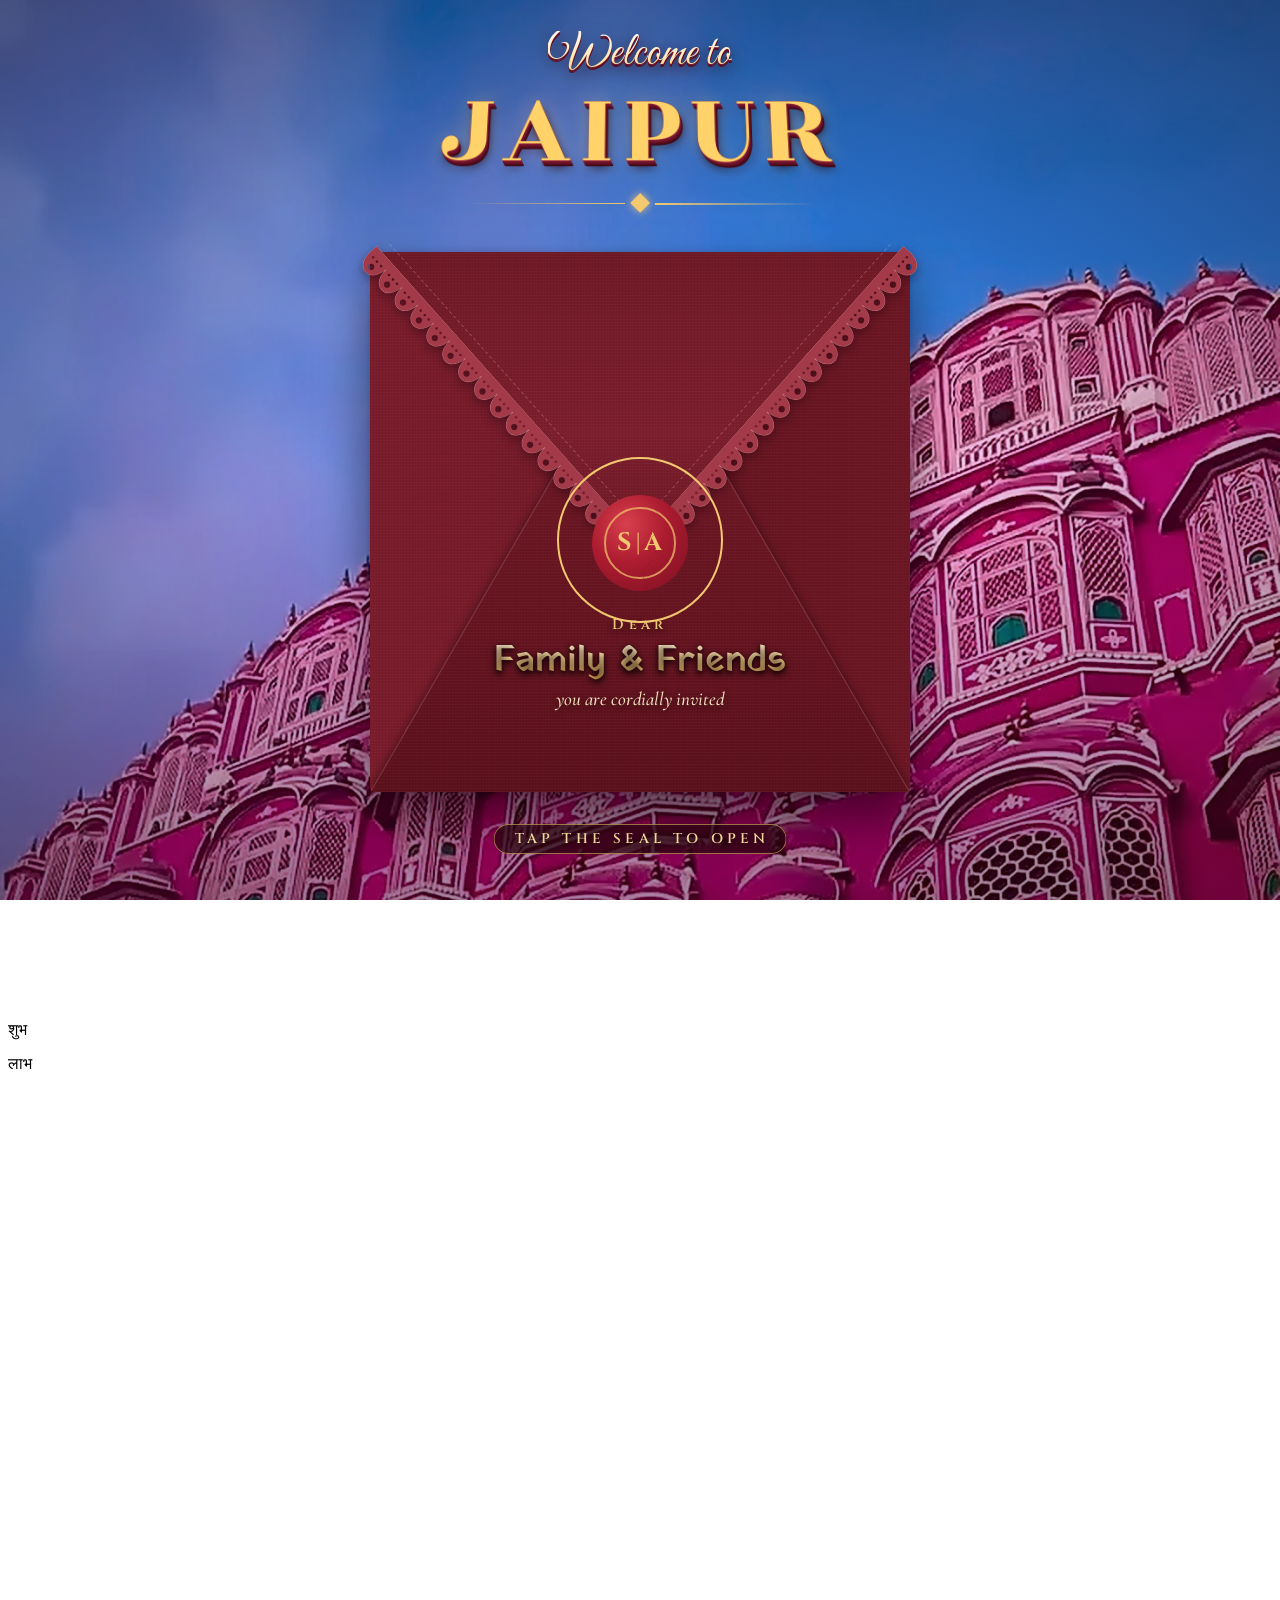
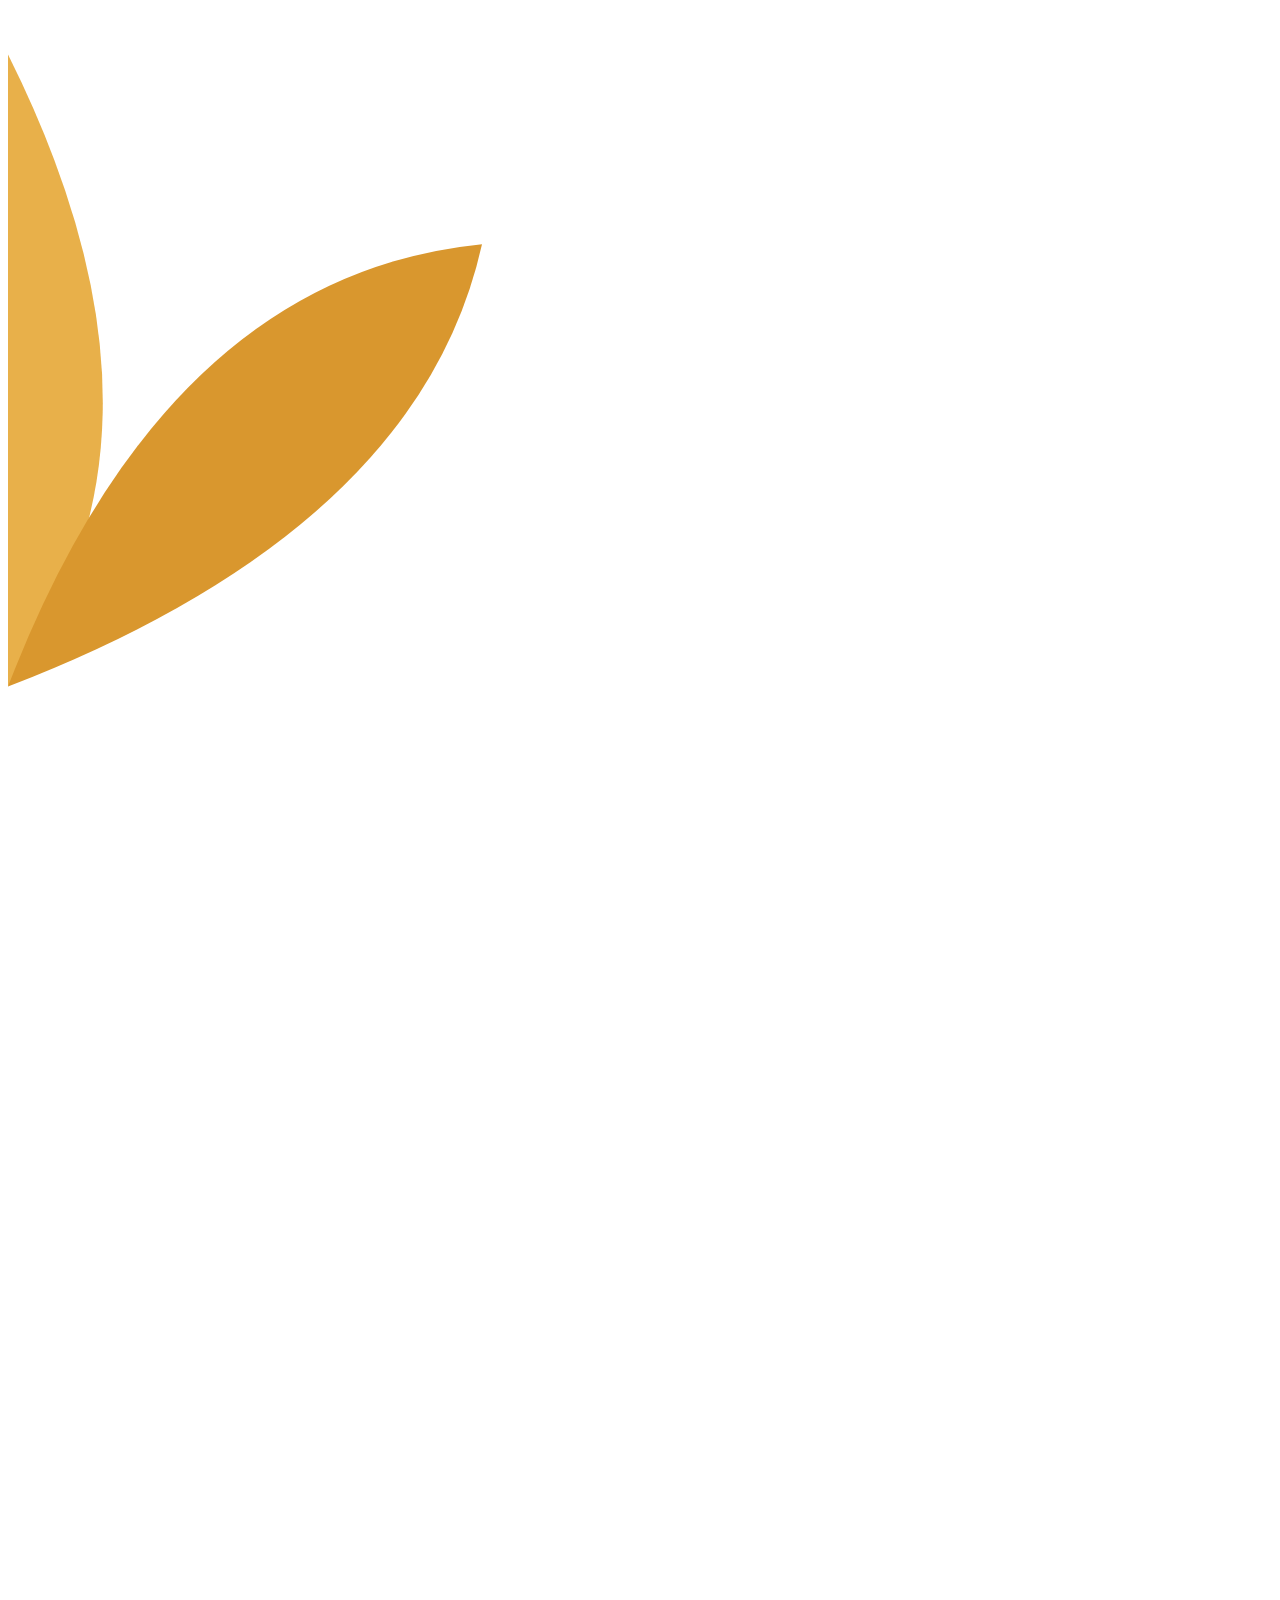
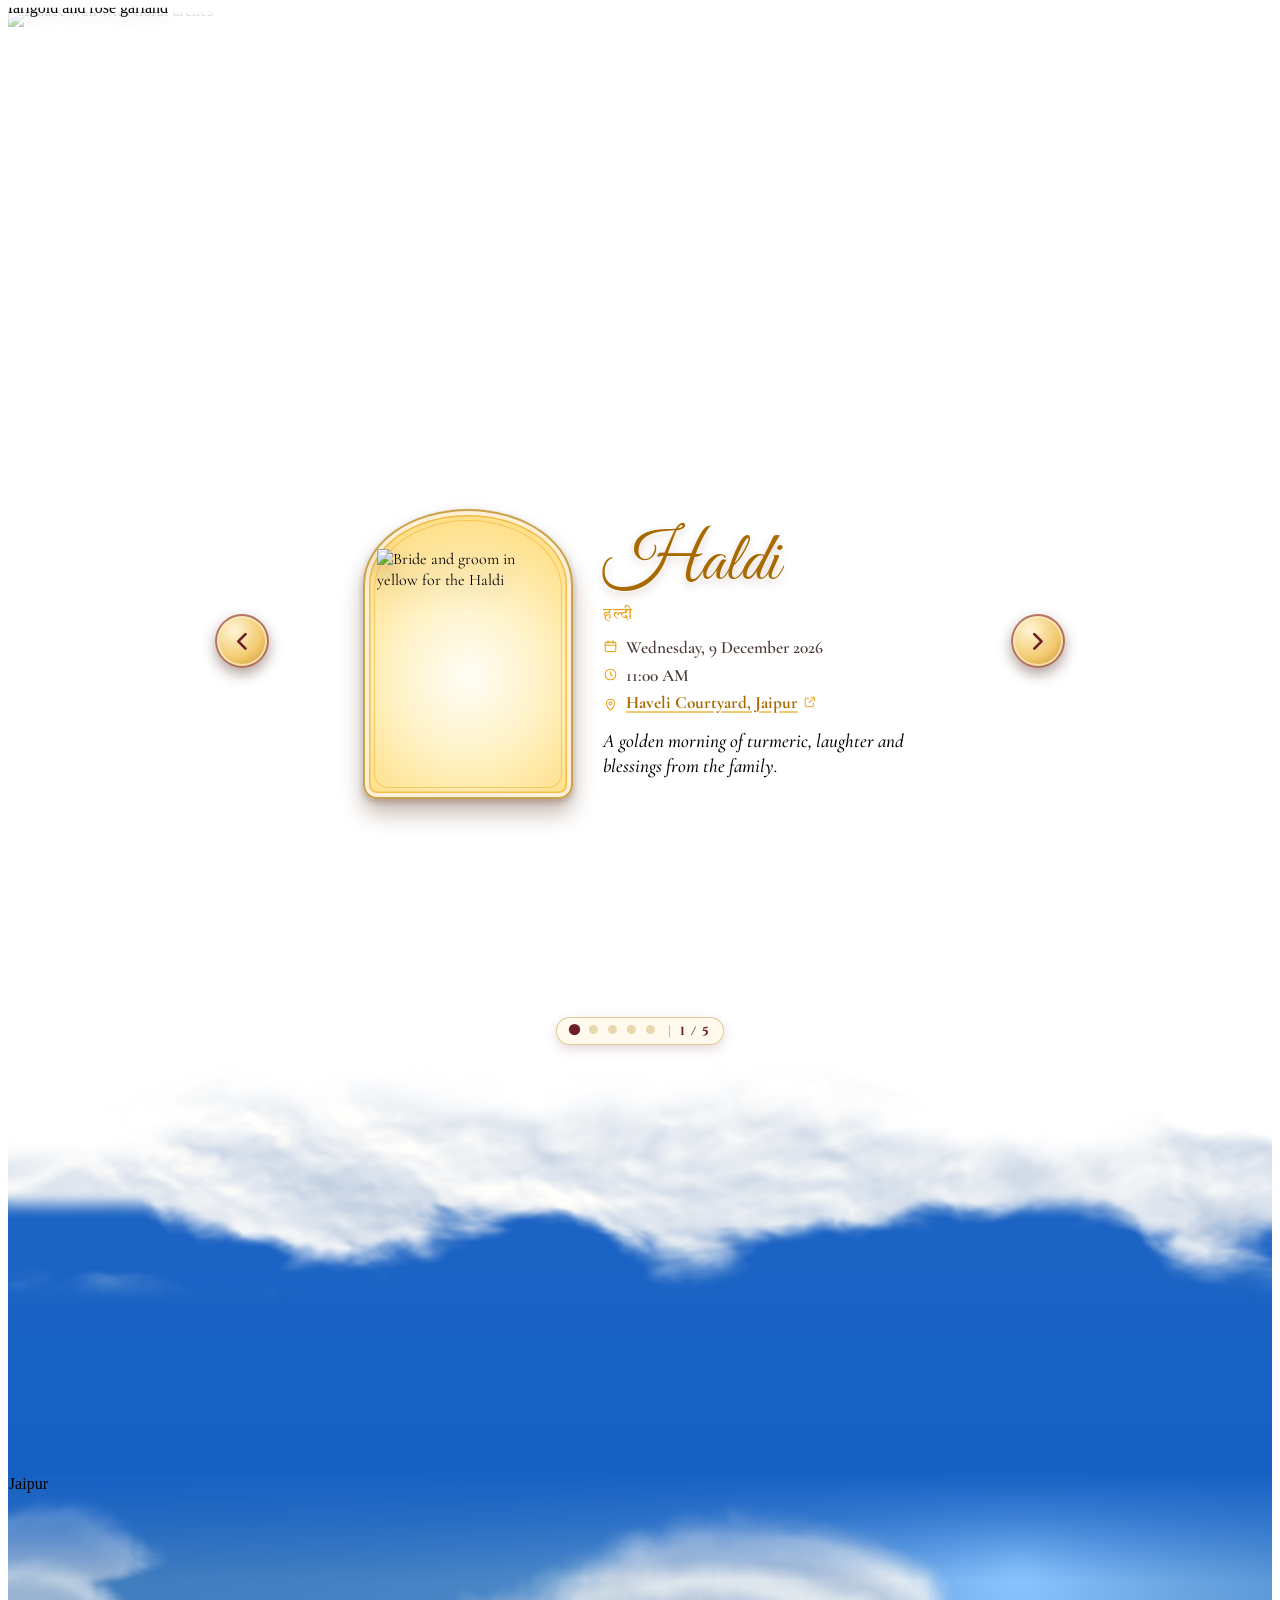
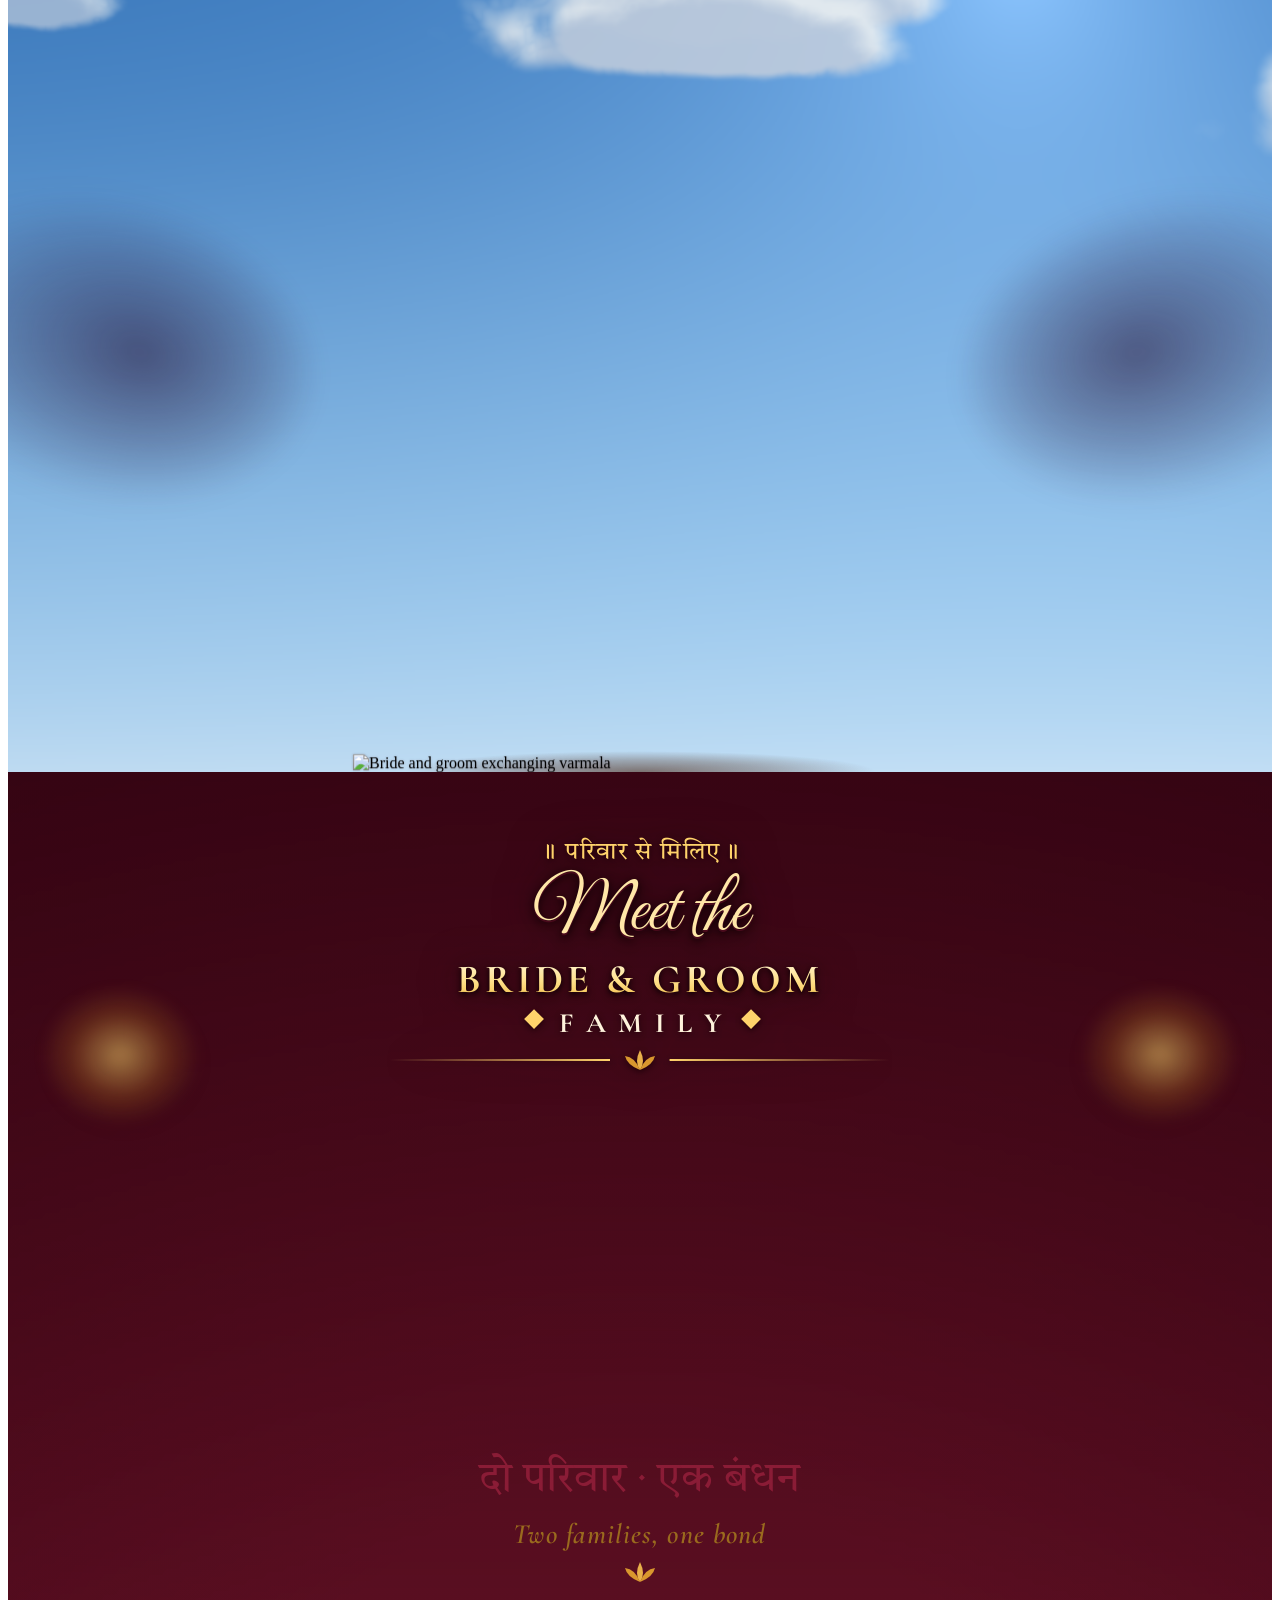
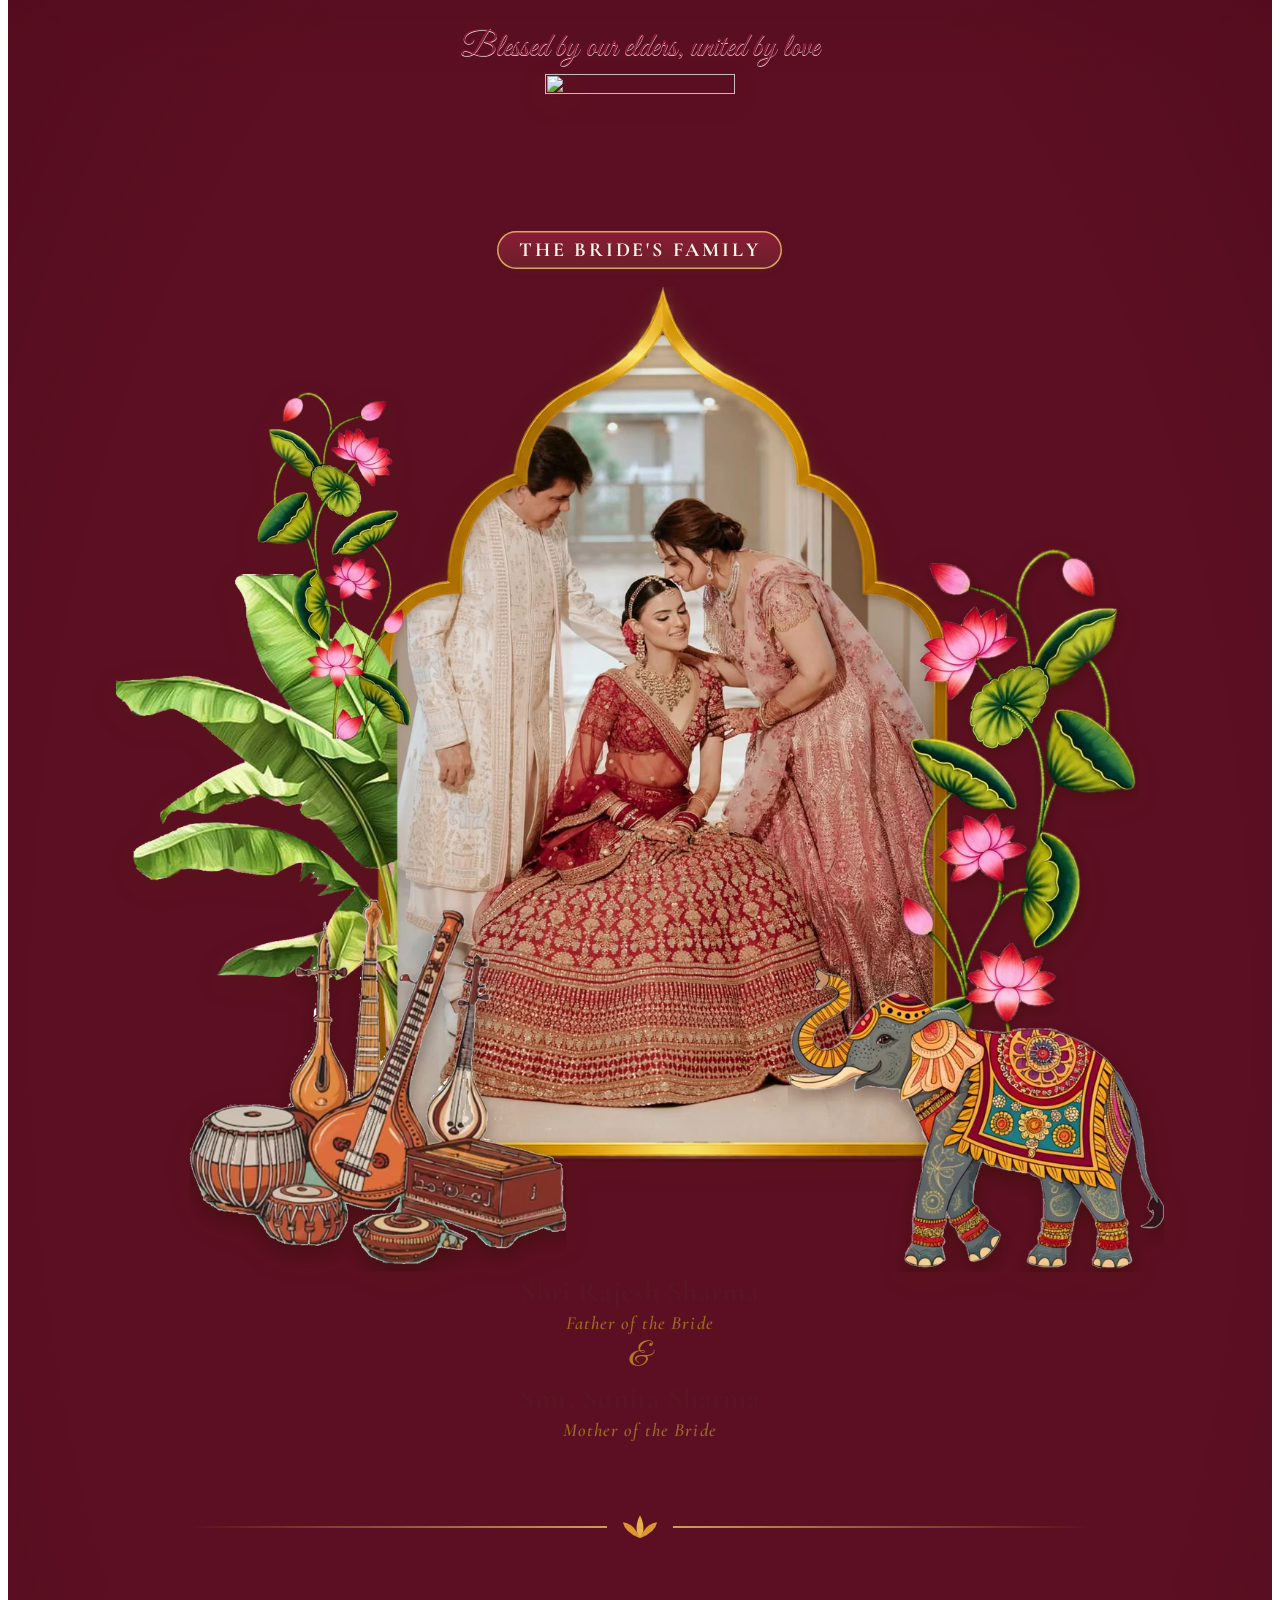
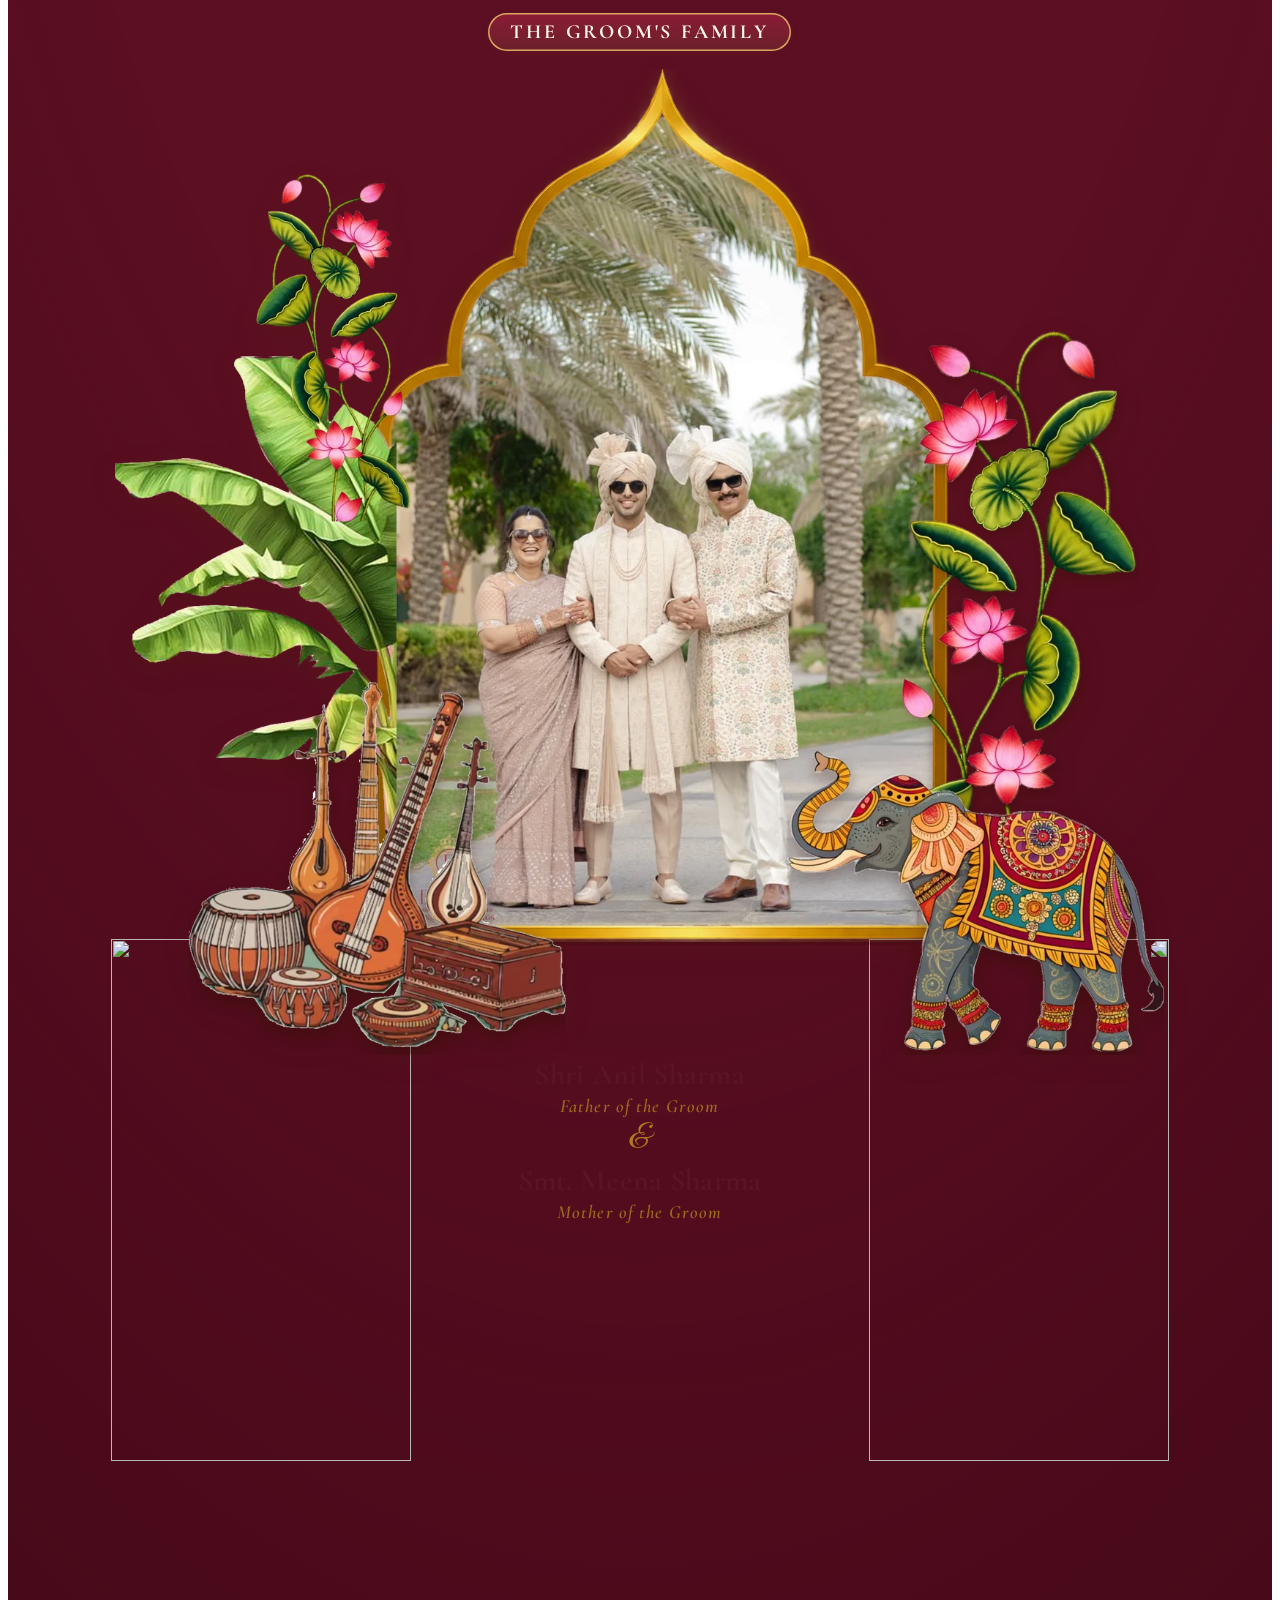
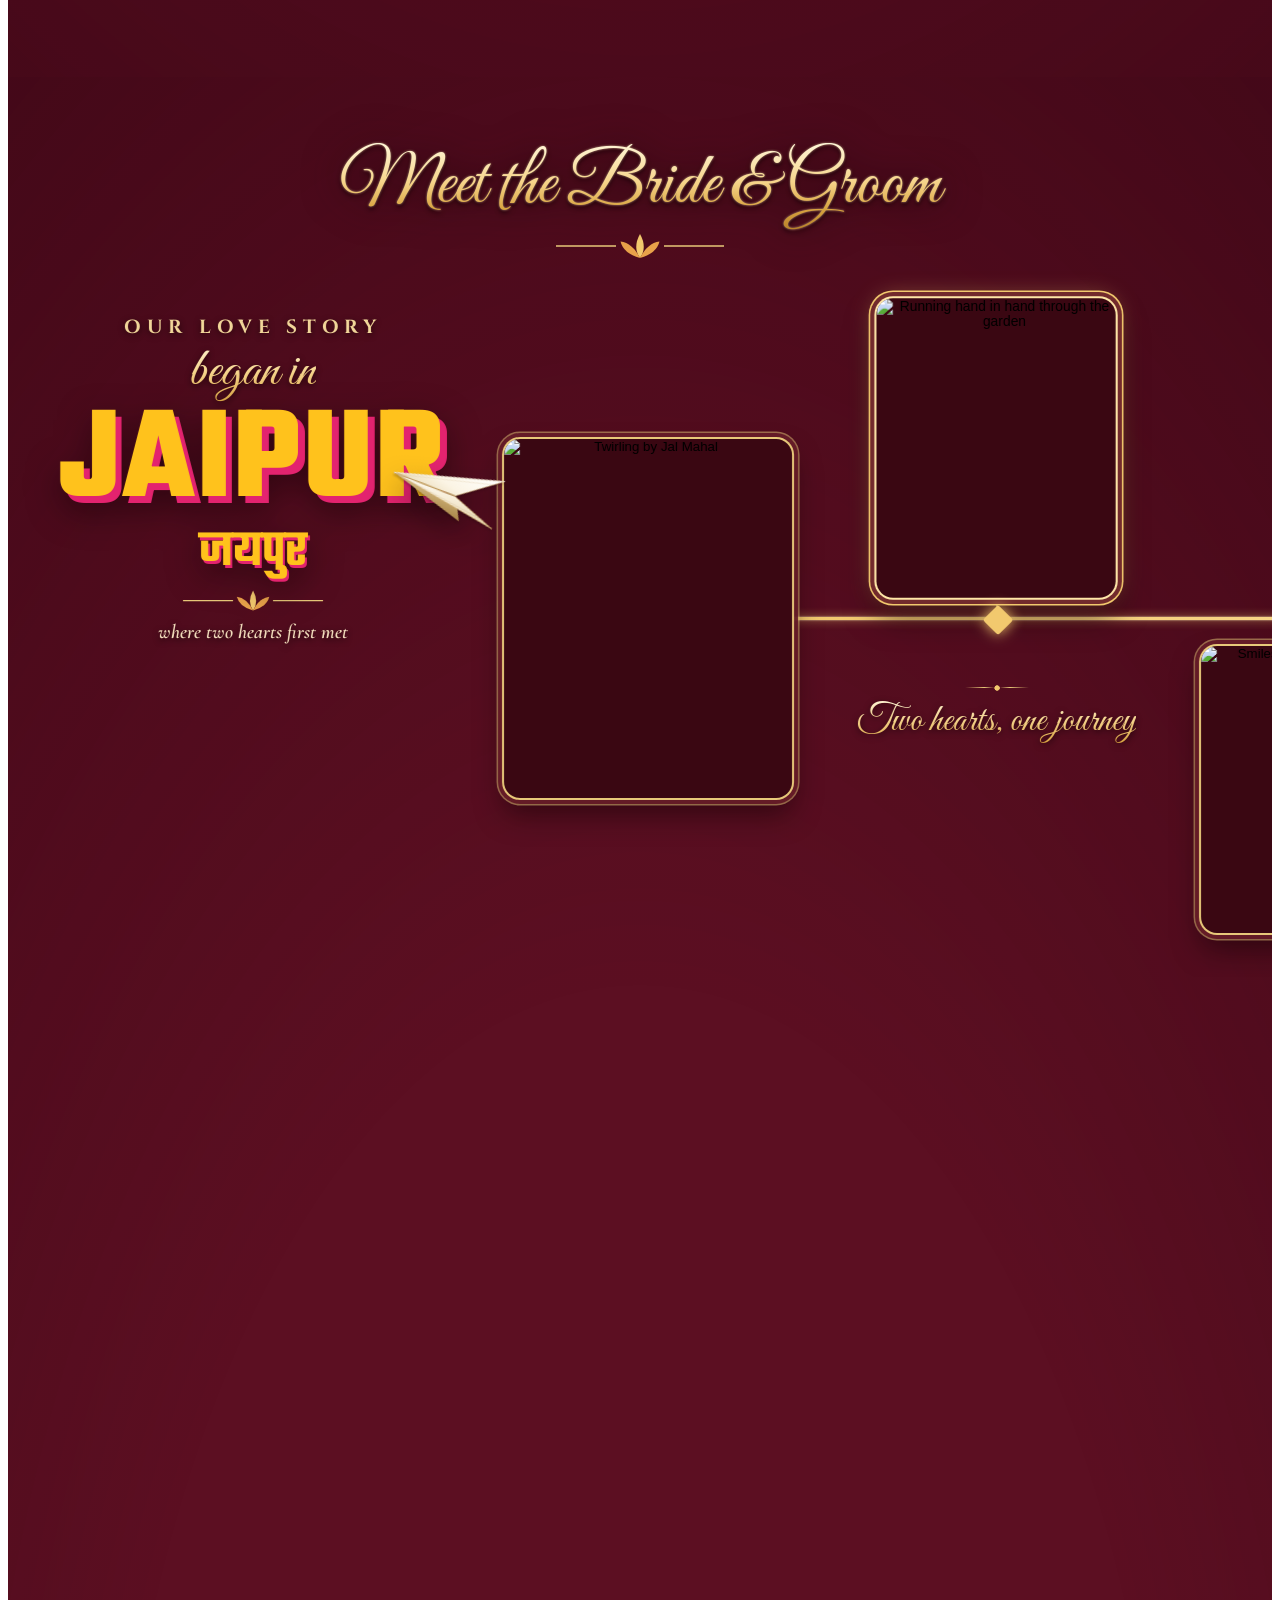
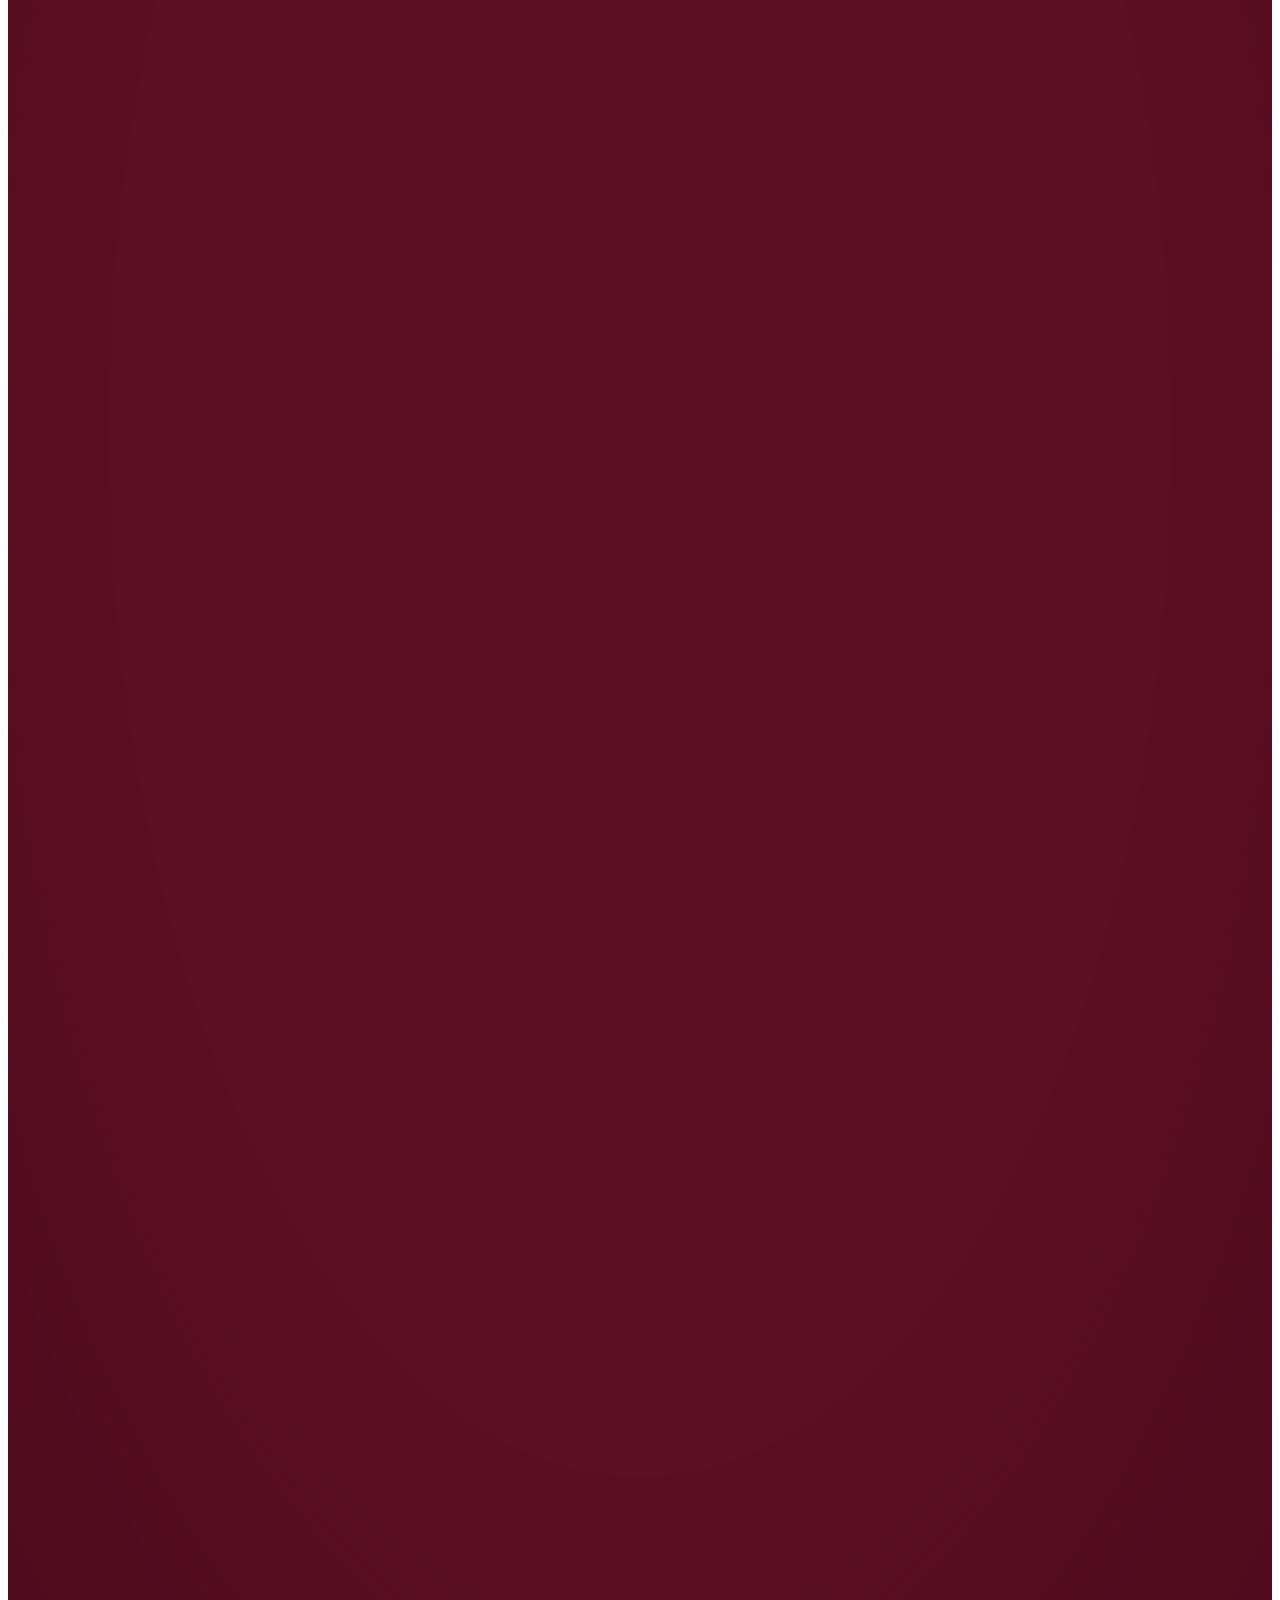
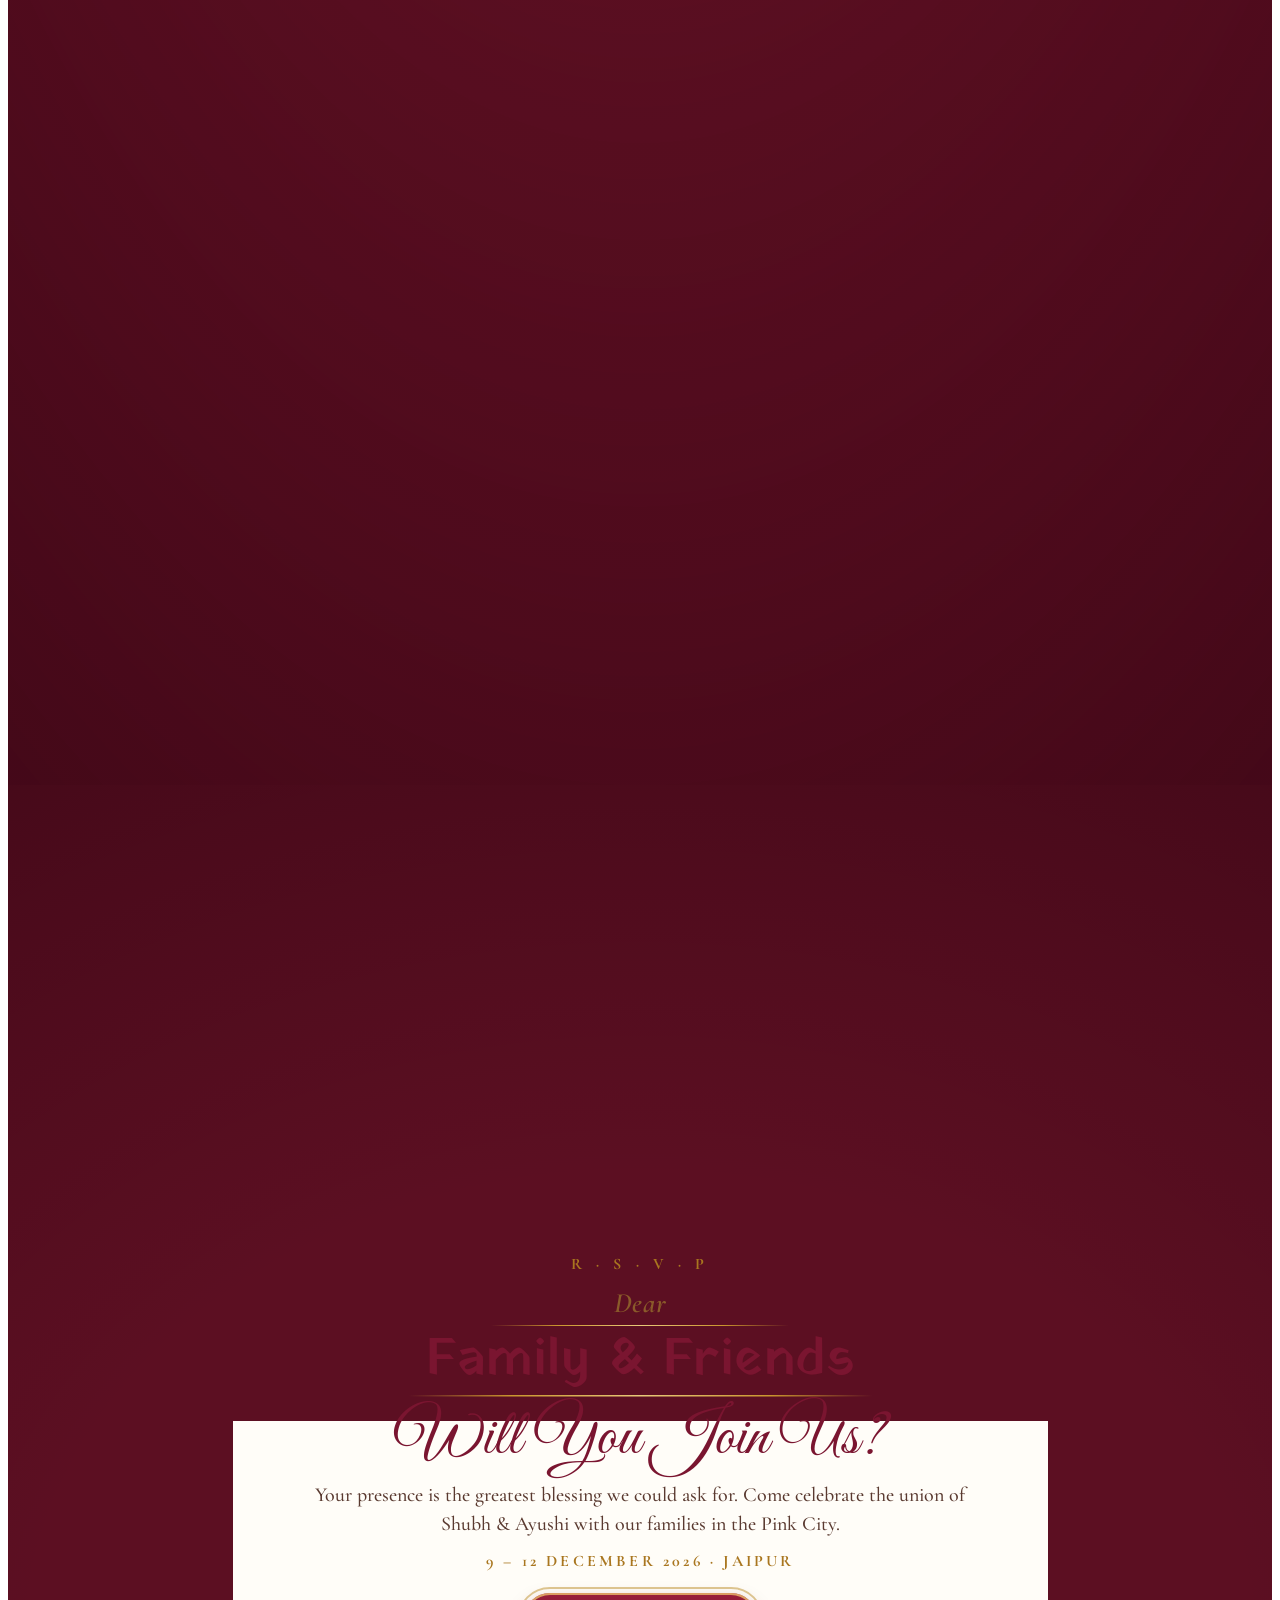
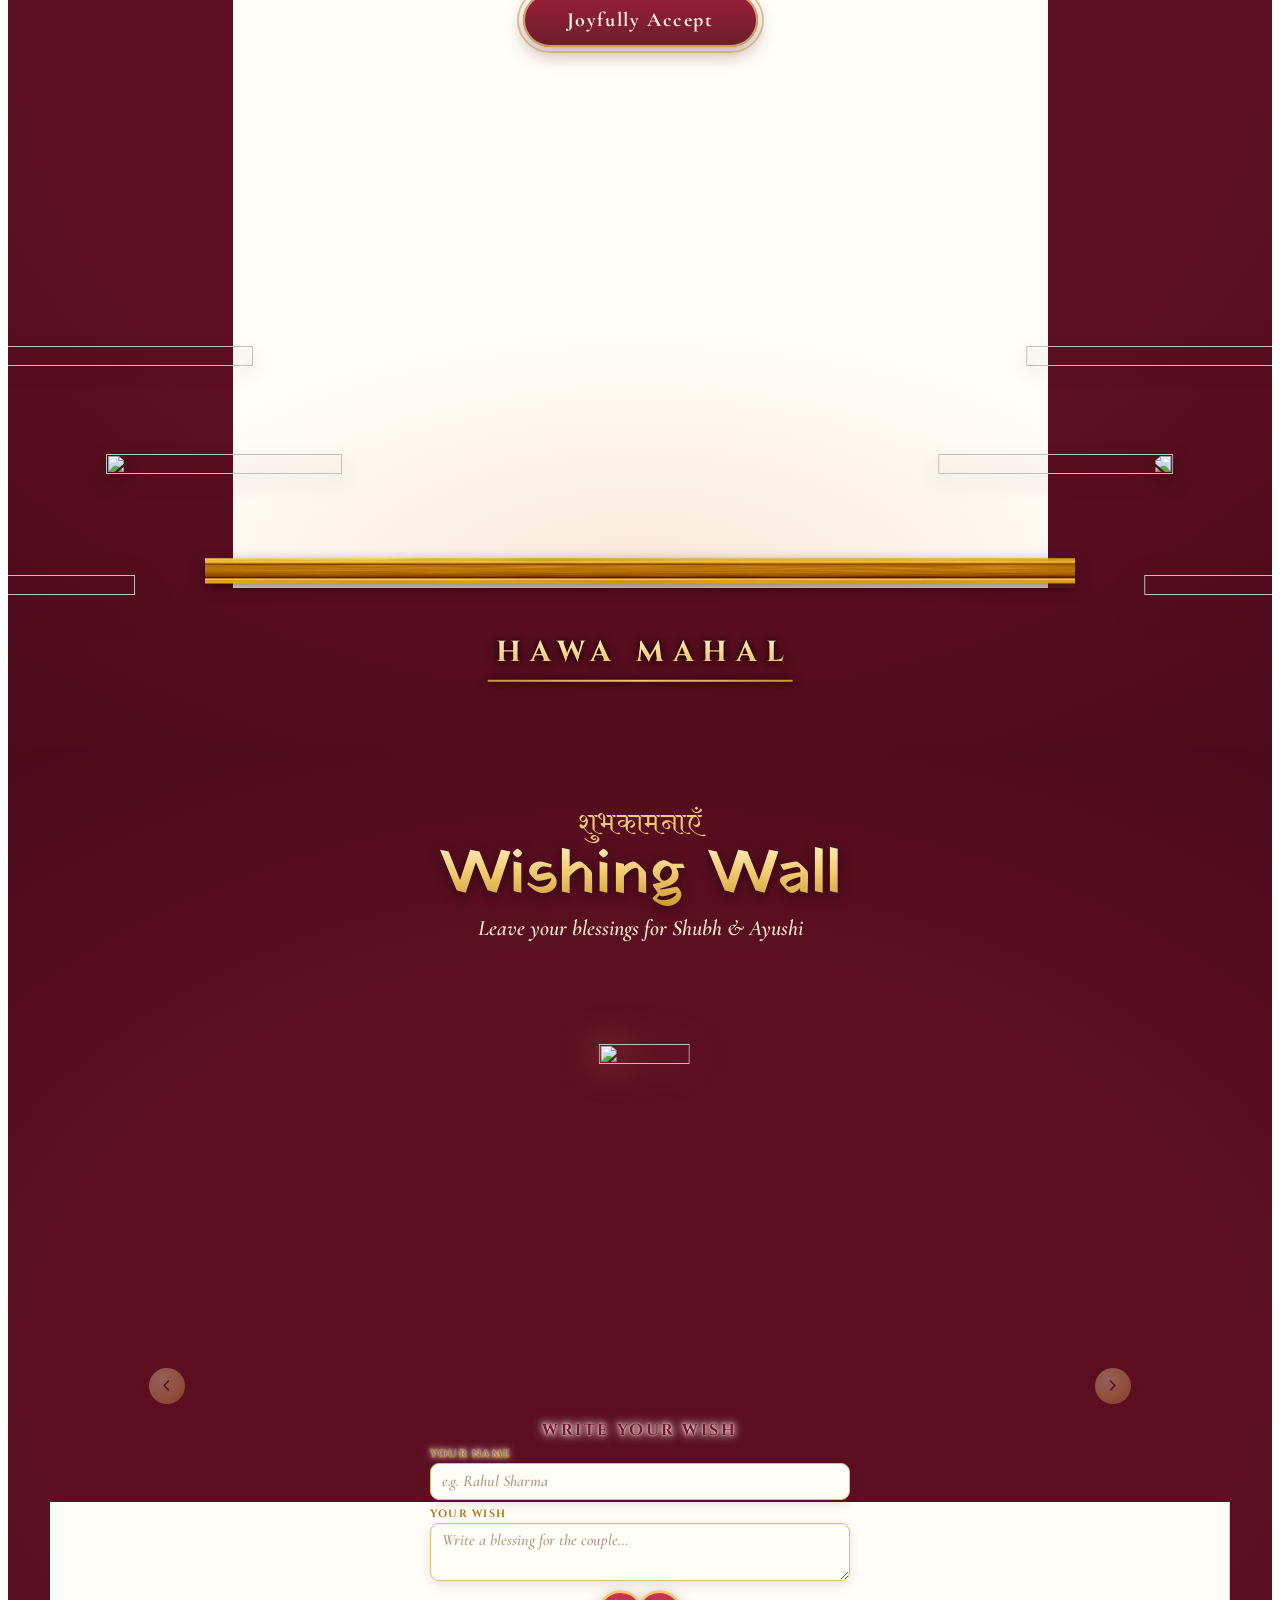
==== commit 0d3be140: "Handover: build output no longer depends on line endings; README brought up to date - scripts/build." ====
--- a/index.html
+++ b/index.html
@@ -17,16 +17,16 @@
   <!-- the envelope's background is the first thing on screen: fetched straight away, the phone copy on phones -->
   <link rel="preload" as="image" href="assets/img/m/opening-hawa-mahal.webp" media="(max-width: 767px)" fetchpriority="high">
   <link rel="preload" as="image" href="assets/img/opening-hawa-mahal.webp" media="not all and (max-width: 767px)" fetchpriority="high">
-  <link rel="stylesheet" href="css/base.css?v=ba67b7fd" media="not all and (max-width: 767px)">
-  <link rel="stylesheet" href="css/m/base.css?v=945f74ce" media="(max-width: 767px)">
+  <link rel="stylesheet" href="css/base.css?v=eb564689" media="not all and (max-width: 767px)">
+  <link rel="stylesheet" href="css/m/base.css?v=8e51e938" media="(max-width: 767px)">
   <link rel="stylesheet" href="css/common.css?v=48f3c12e" media="not all and (max-width: 767px)">
   <link rel="stylesheet" href="css/m/common.css?v=b1d88404" media="(max-width: 767px)">
-  <link rel="stylesheet" href="css/hero.css?v=08daba10" media="not all and (max-width: 767px)">
-  <link rel="stylesheet" href="css/m/hero.css?v=ac877a4a" media="(max-width: 767px)">
-  <link rel="stylesheet" href="css/road.css?v=be8a1e37" media="not all and (max-width: 767px)">
-  <link rel="stylesheet" href="css/m/road.css?v=e0a30bbc" media="(max-width: 767px)">
-  <link rel="stylesheet" href="css/gate.css?v=ae9852b4" media="not all and (max-width: 767px)">
-  <link rel="stylesheet" href="css/m/gate.css?v=e7fe06ea" media="(max-width: 767px)">
+  <link rel="stylesheet" href="css/hero.css?v=6a319b18" media="not all and (max-width: 767px)">
+  <link rel="stylesheet" href="css/m/hero.css?v=e6413620" media="(max-width: 767px)">
+  <link rel="stylesheet" href="css/road.css?v=b727b65a" media="not all and (max-width: 767px)">
+  <link rel="stylesheet" href="css/m/road.css?v=0fdde06b" media="(max-width: 767px)">
+  <link rel="stylesheet" href="css/gate.css?v=98b449b5" media="not all and (max-width: 767px)">
+  <link rel="stylesheet" href="css/m/gate.css?v=dcfe485d" media="(max-width: 767px)">
   <link rel="stylesheet" href="css/events.css?v=76df8f6d" media="not all and (max-width: 767px)">
   <link rel="stylesheet" href="css/m/events.css?v=7b2d32a9" media="(max-width: 767px)">
   <link rel="stylesheet" href="css/patrika.css?v=33a5f1c7" media="not all and (max-width: 767px)">
@@ -37,16 +37,16 @@
   <link rel="stylesheet" href="css/m/couple.css?v=a7da4796" media="(max-width: 767px)">
   <link rel="stylesheet" href="css/rsvp.css?v=e522d607" media="not all and (max-width: 767px)">
   <link rel="stylesheet" href="css/m/rsvp.css?v=53a26658" media="(max-width: 767px)">
-  <link rel="stylesheet" href="css/end.css?v=55e9b6df" media="not all and (max-width: 767px)">
-  <link rel="stylesheet" href="css/m/end.css?v=2176207b" media="(max-width: 767px)">
+  <link rel="stylesheet" href="css/end.css?v=c6a0987a" media="not all and (max-width: 767px)">
+  <link rel="stylesheet" href="css/m/end.css?v=2f4b7862" media="(max-width: 767px)">
   <link rel="stylesheet" href="css/garden.css?v=925d6e3f" media="not all and (max-width: 767px)">
   <link rel="stylesheet" href="css/m/garden.css?v=f4d27b3f" media="(max-width: 767px)">
   <link rel="stylesheet" href="css/opening.css?v=31e4702e" media="not all and (max-width: 767px)">
   <link rel="stylesheet" href="css/m/opening.css?v=6ce67889" media="(max-width: 767px)">
   <!-- phones only: their own layout values (desktop untouched) -->
   <link rel="stylesheet" href="css/m/mobile.css?v=3772e1ff" media="(max-width: 767px)">
-  <script src="js/config.js?v=9e107404"></script>
-  <script src="js/mobile.js?v=a05adf49"></script>
+  <script src="js/config.js?v=9cfdb95e"></script>
+  <script src="js/mobile.js?v=699f8b7e"></script>
   <script src="js/perf.js?v=0bbc4bab"></script>
 </head>
 <body>
@@ -375,20 +375,20 @@
 <script src="js/hero.js?v=c2e5173c"></script>
 <script src="js/opening.js?v=46fcfa53"></script>
 <script src="js/gate.js?v=73d8ff9e"></script>
-<script src="js/road.js?v=0751f98a"></script>
+<script src="js/road.js?v=1e2b0930"></script>
 <script src="js/events.js?v=86aac39c"></script>
 <script src="js/patrika-couple.js?v=5d1bb9d3"></script>
-<script src="js/reveal.js?v=09889ddd"></script>
+<script src="js/reveal.js?v=f1ab2aff"></script>
 <script src="js/patrika-sky.js?v=a0b0849b"></script>
 <script src="js/cloud-band.js?v=f41b9547"></script>
 <script src="js/rsvp.js?v=af71a995"></script>
-<script src="js/invitation.js?v=53d43dc0"></script>
-<script src="js/wishes.js?v=72a0ab33"></script>
+<script src="js/invitation.js?v=2fd3b5bc"></script>
+<script src="js/wishes.js?v=b130fe6c"></script>
 <script src="js/runway.js?v=1fe6a7db"></script>
 <script src="js/lotus.js?v=34096c78"></script>
-<script src="js/closing.js?v=7e6d3b4a"></script>
+<script src="js/closing.js?v=805f37de"></script>
 <script src="js/mountains.js?v=aea14082"></script>
-<script src="js/parallax.js?v=dd352d7a"></script>
-<script src="js/autoscroll.js?v=772e9b89"></script>
+<script src="js/parallax.js?v=702a54ae"></script>
+<script src="js/autoscroll.js?v=140918b7"></script>
 </body>
 </html>
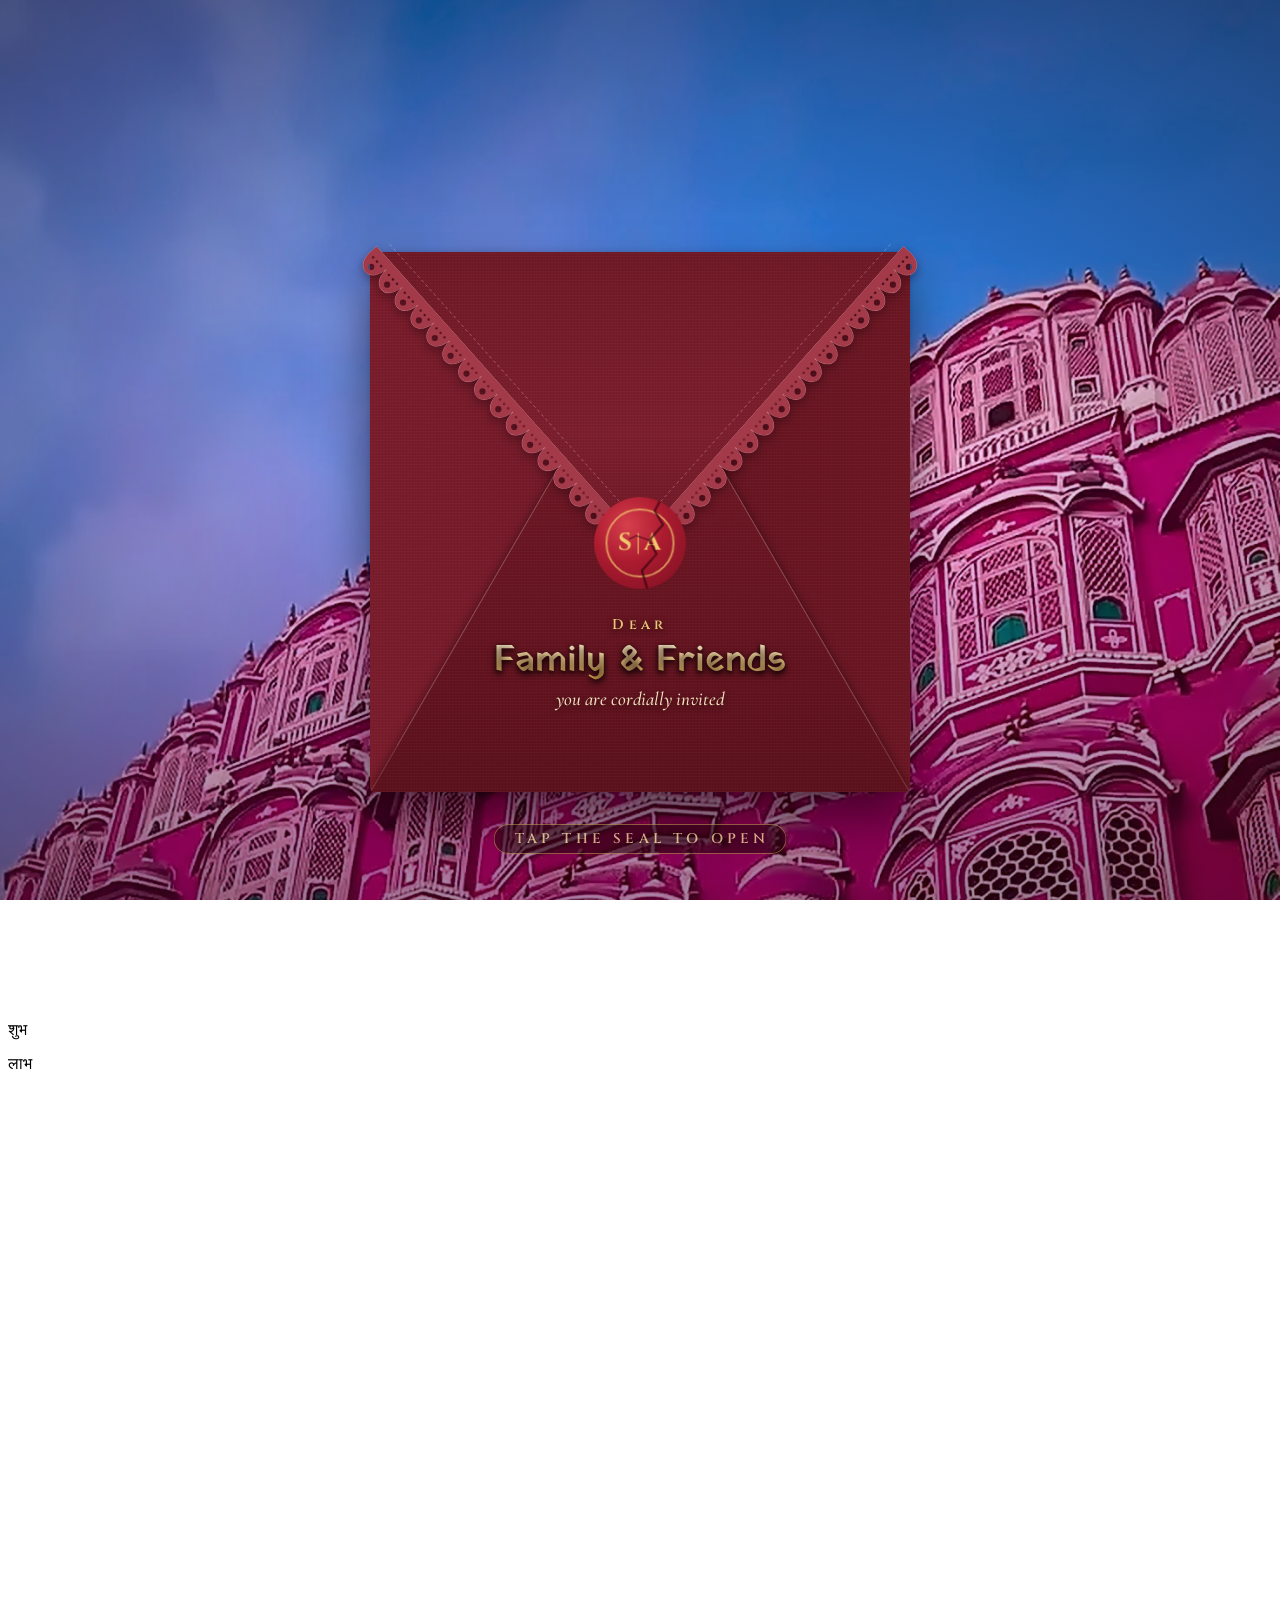
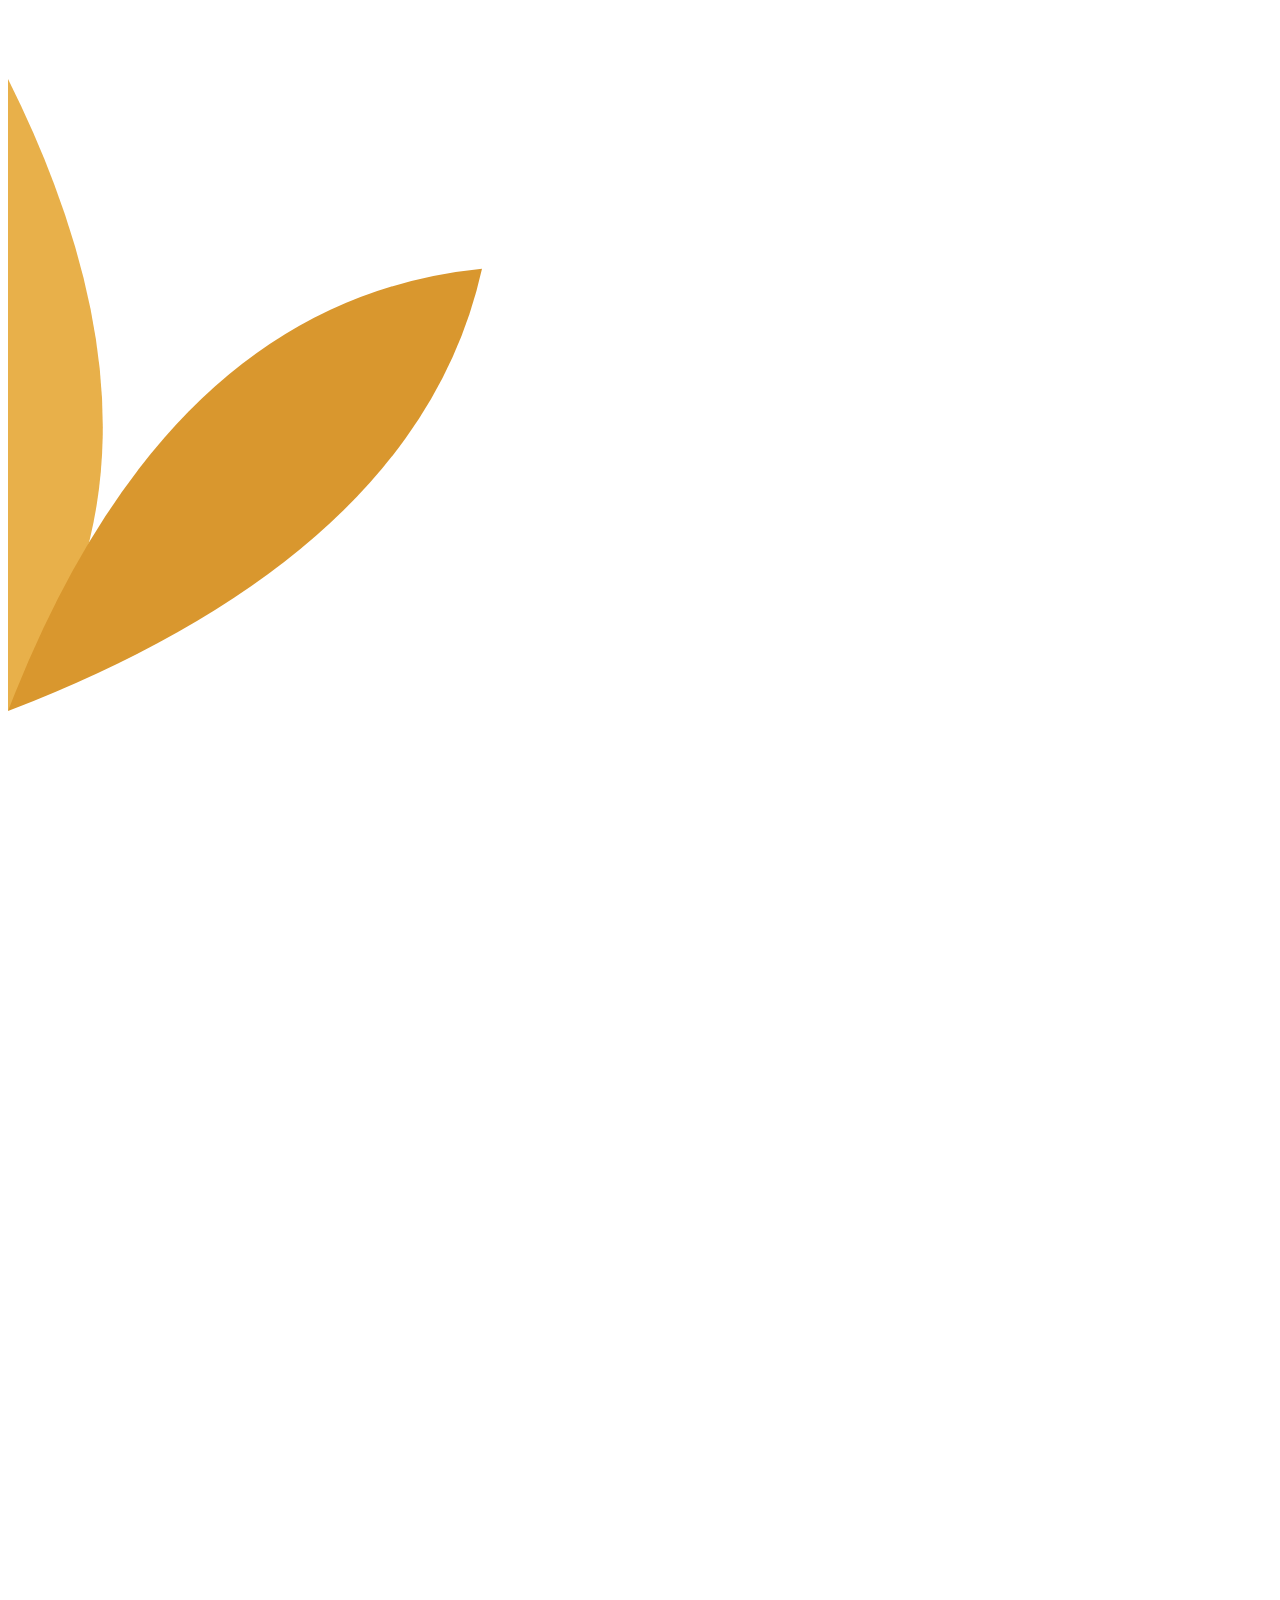
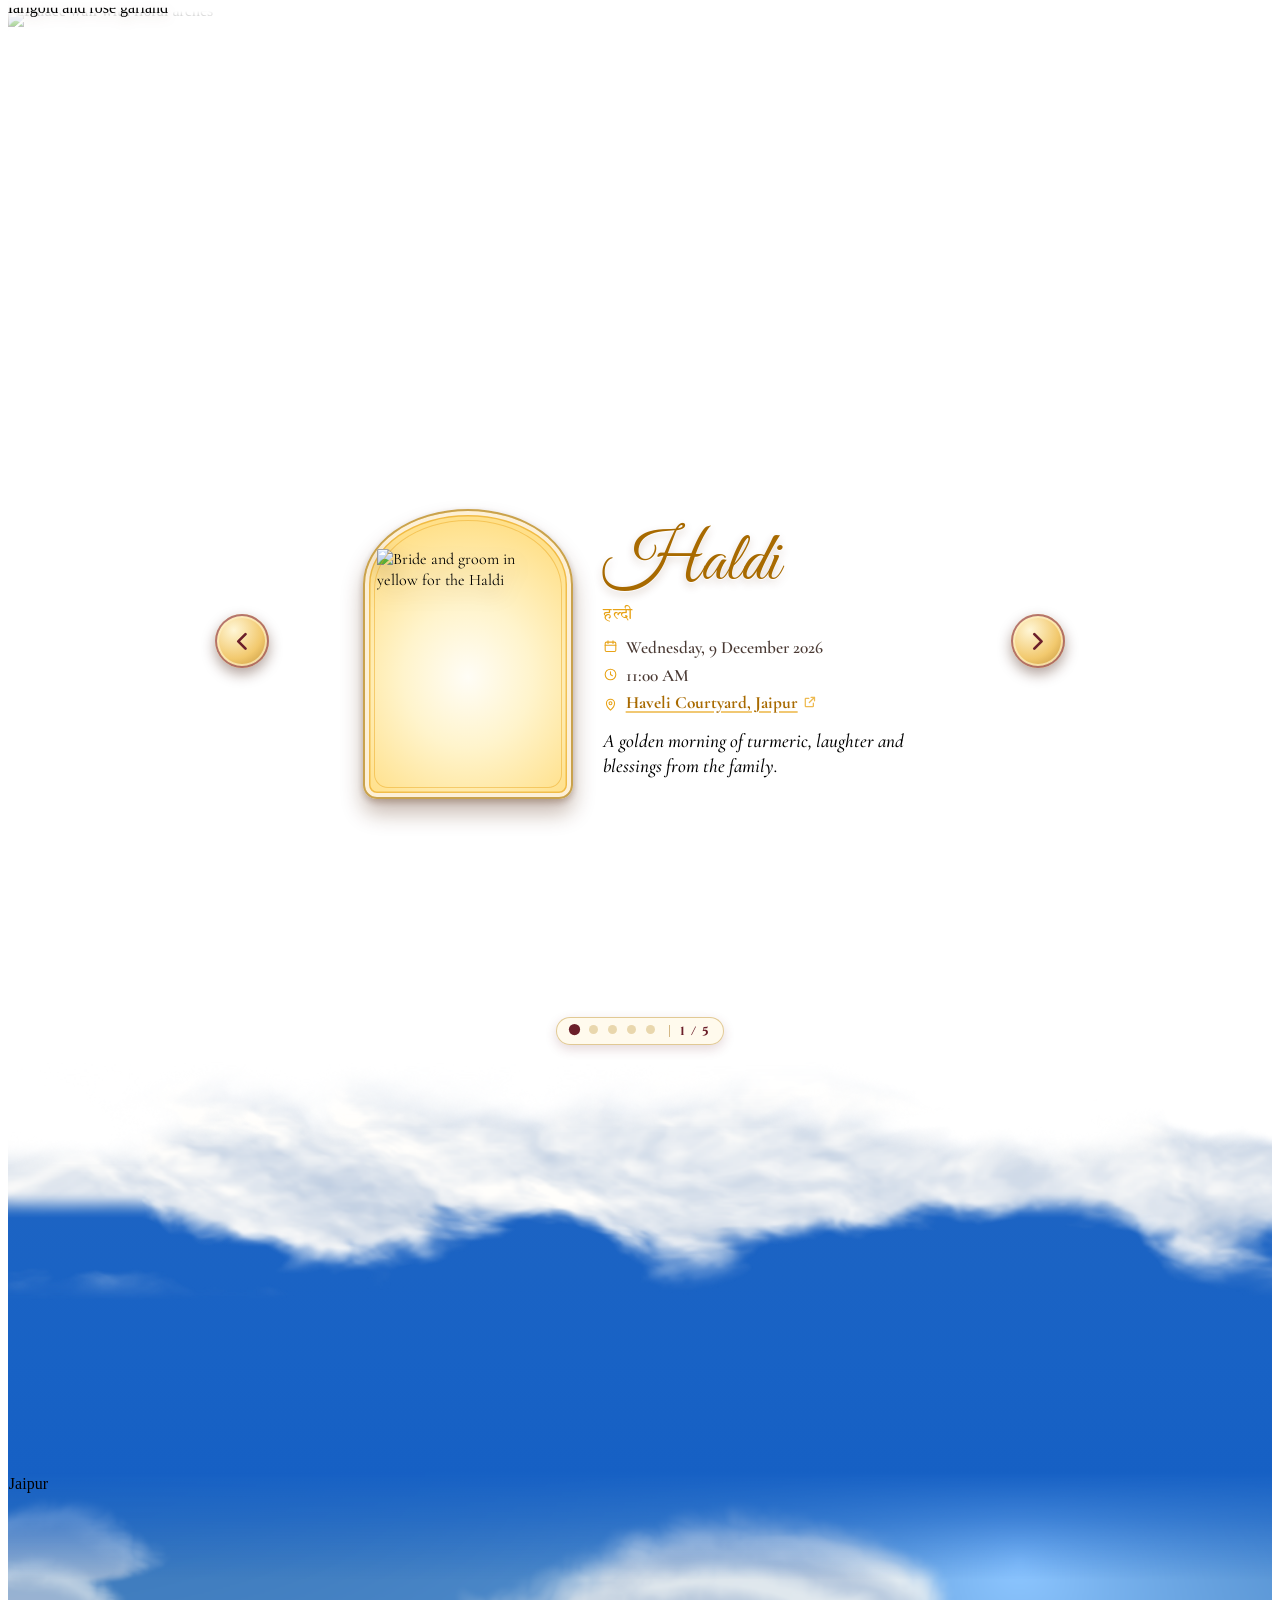
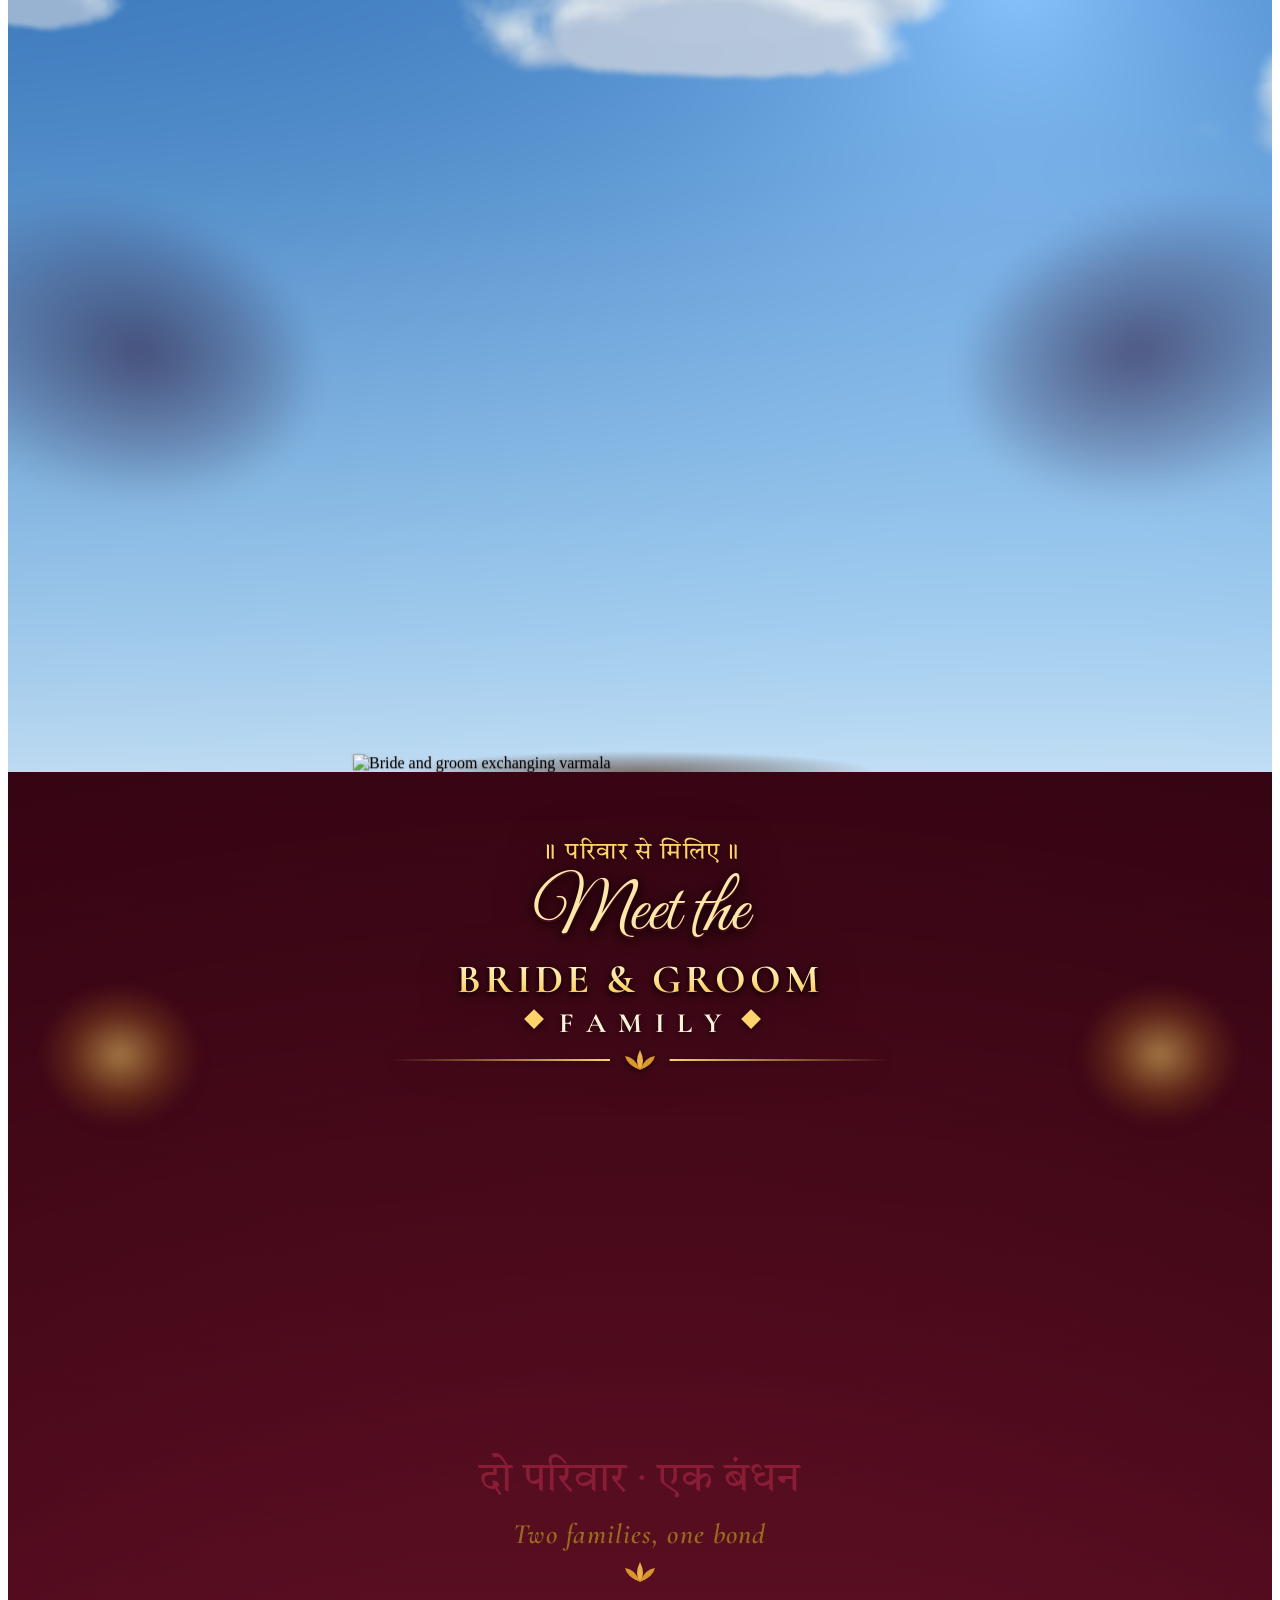
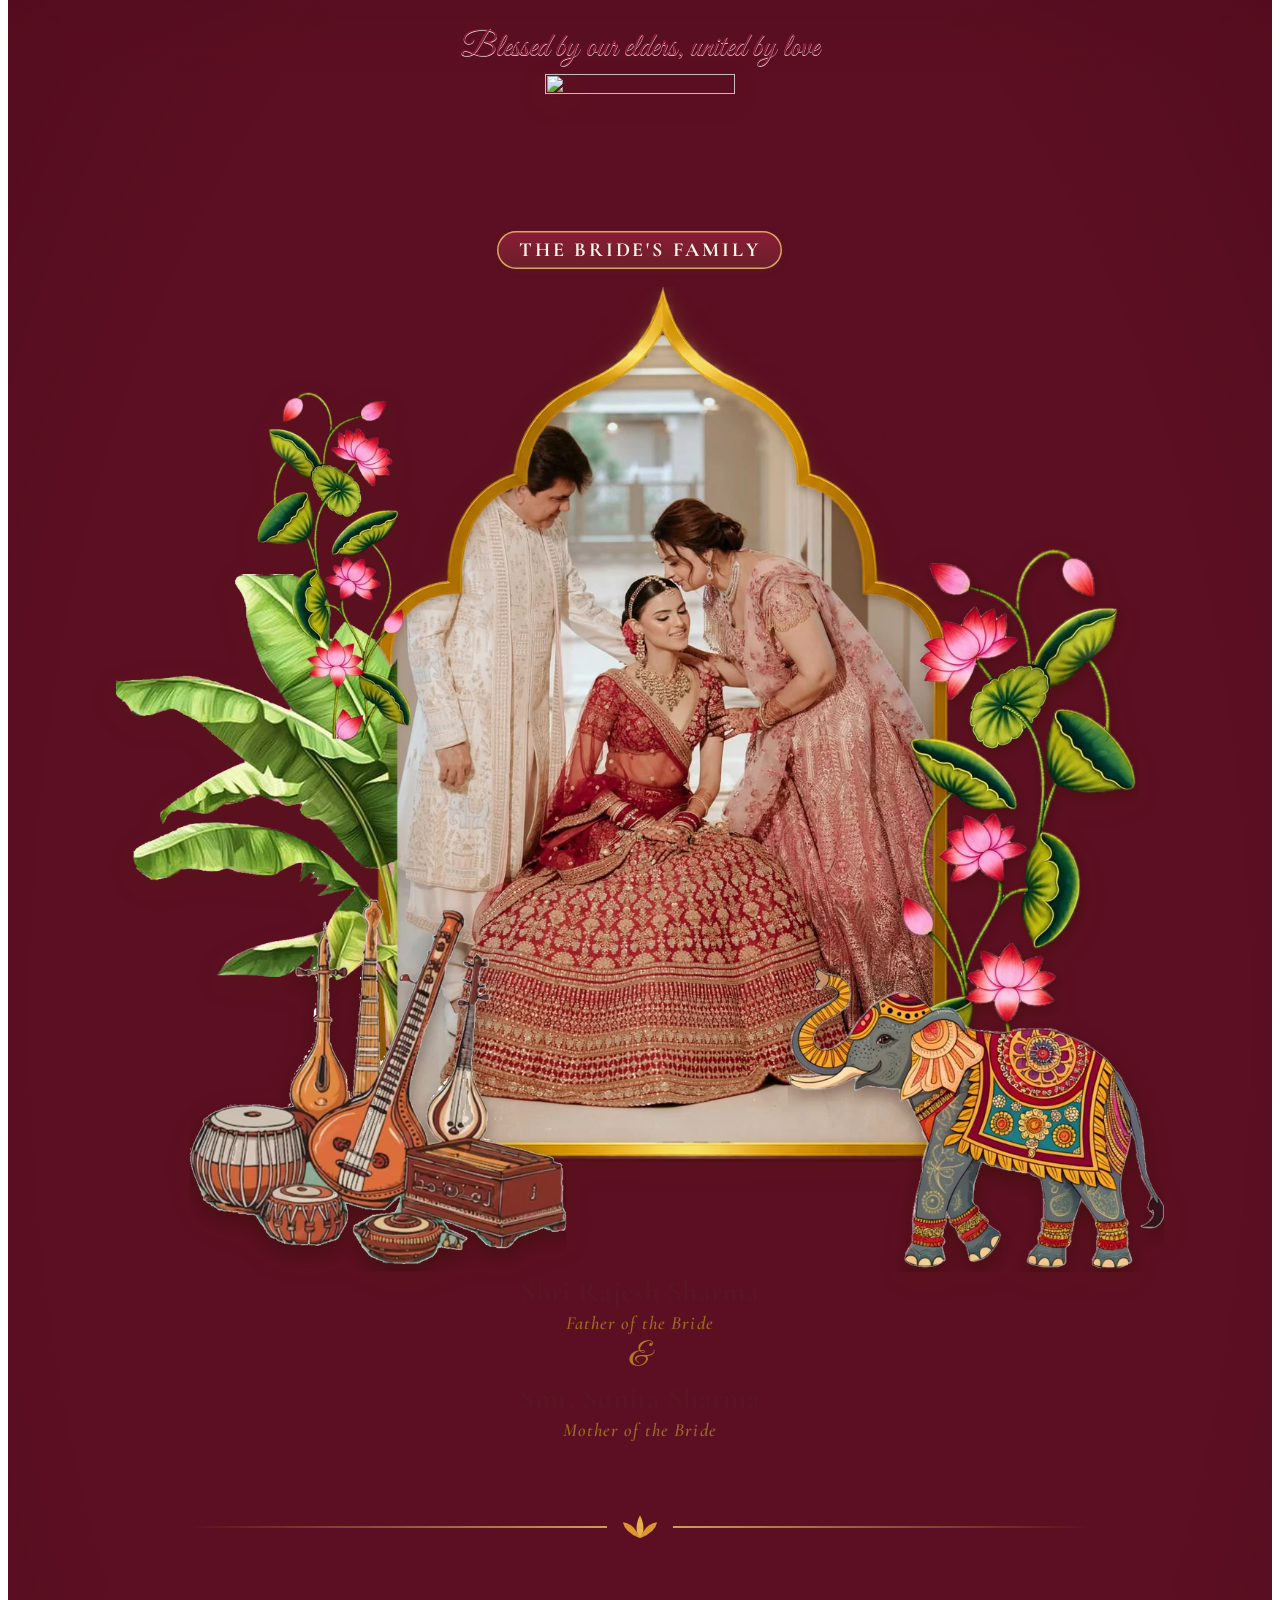
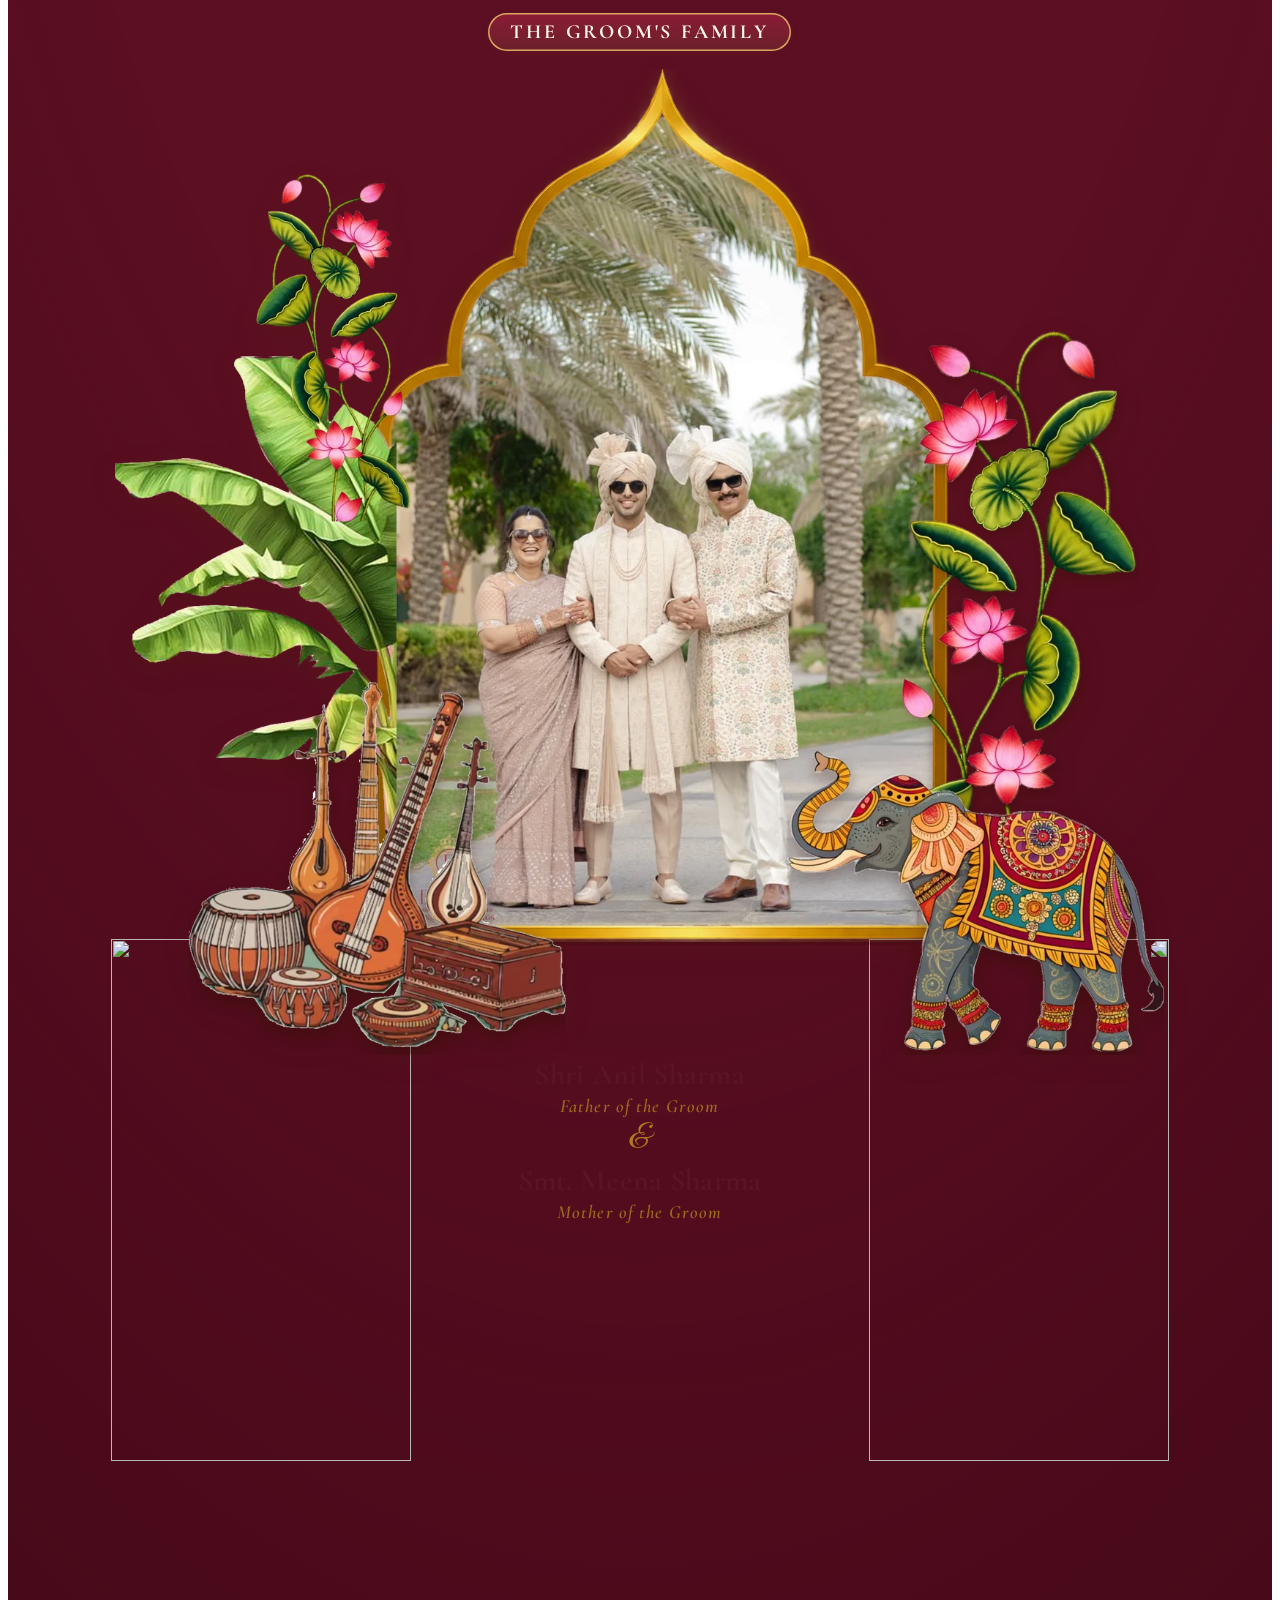
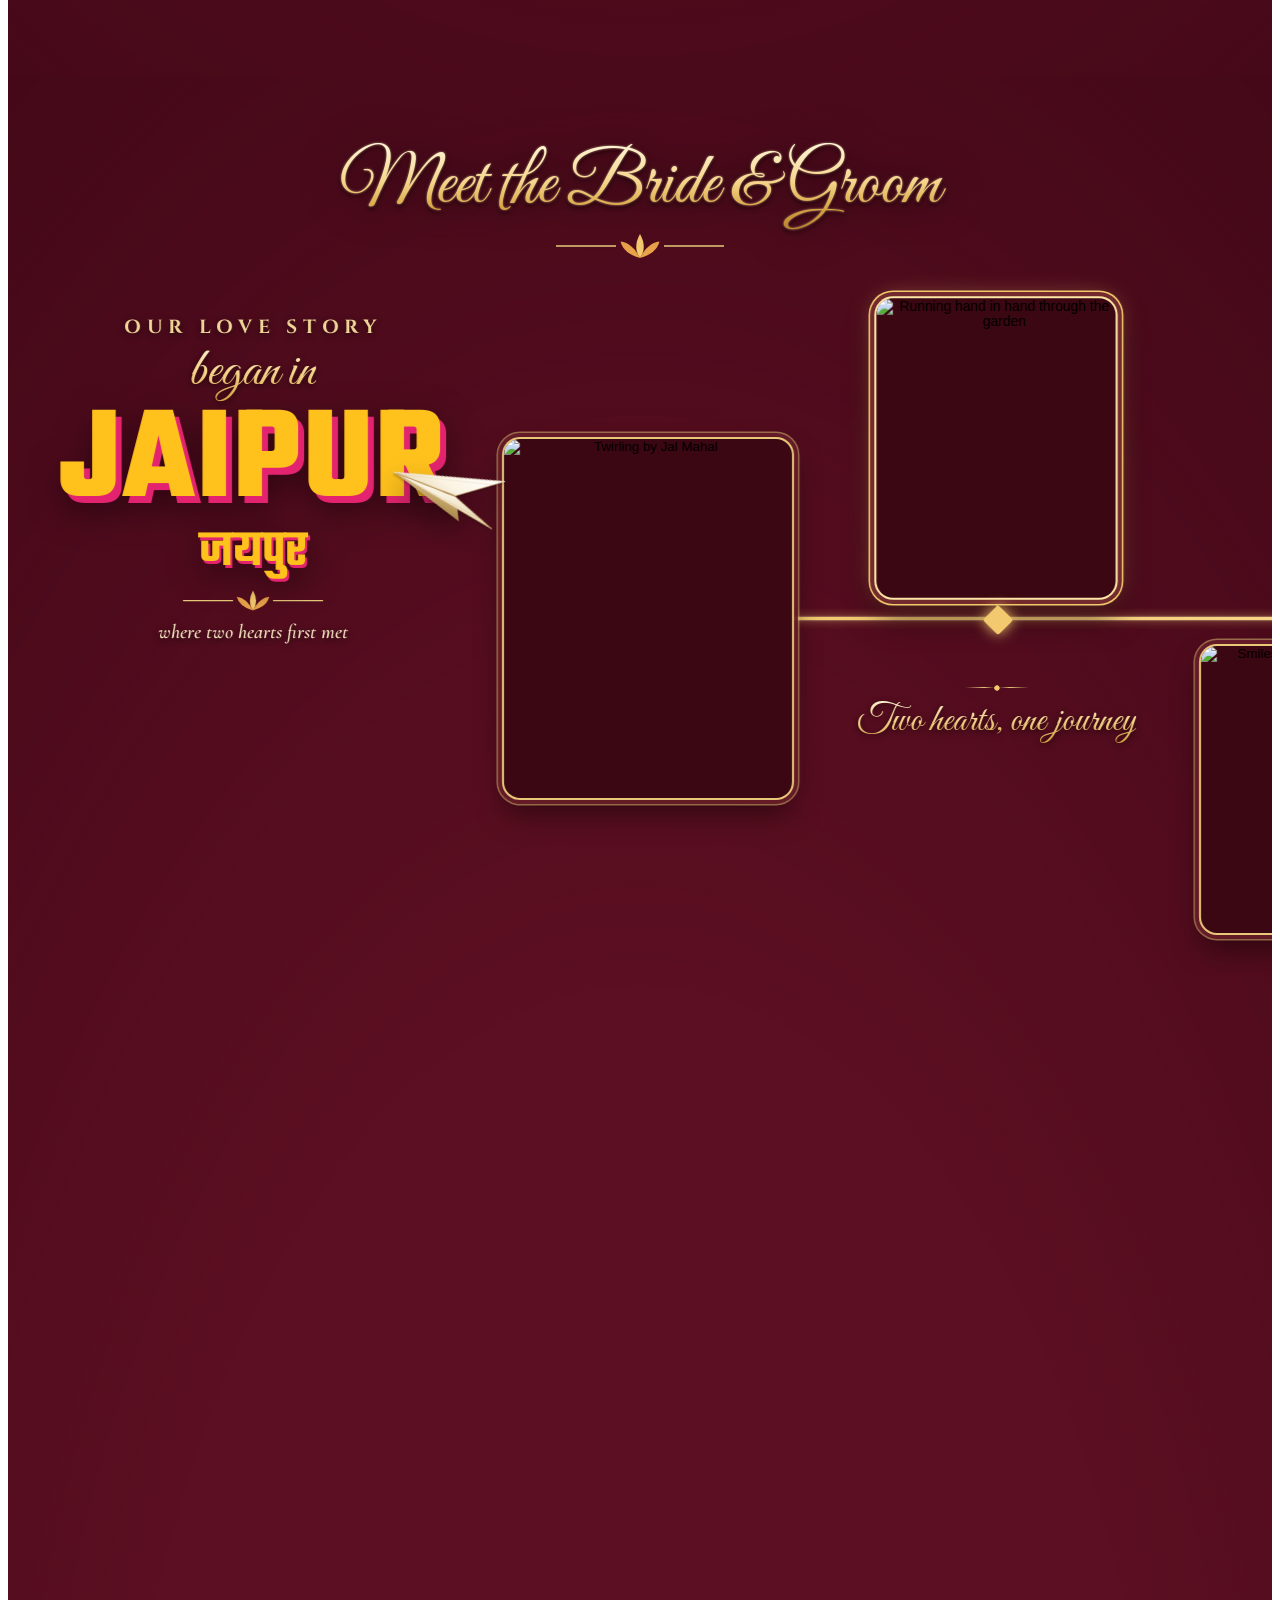
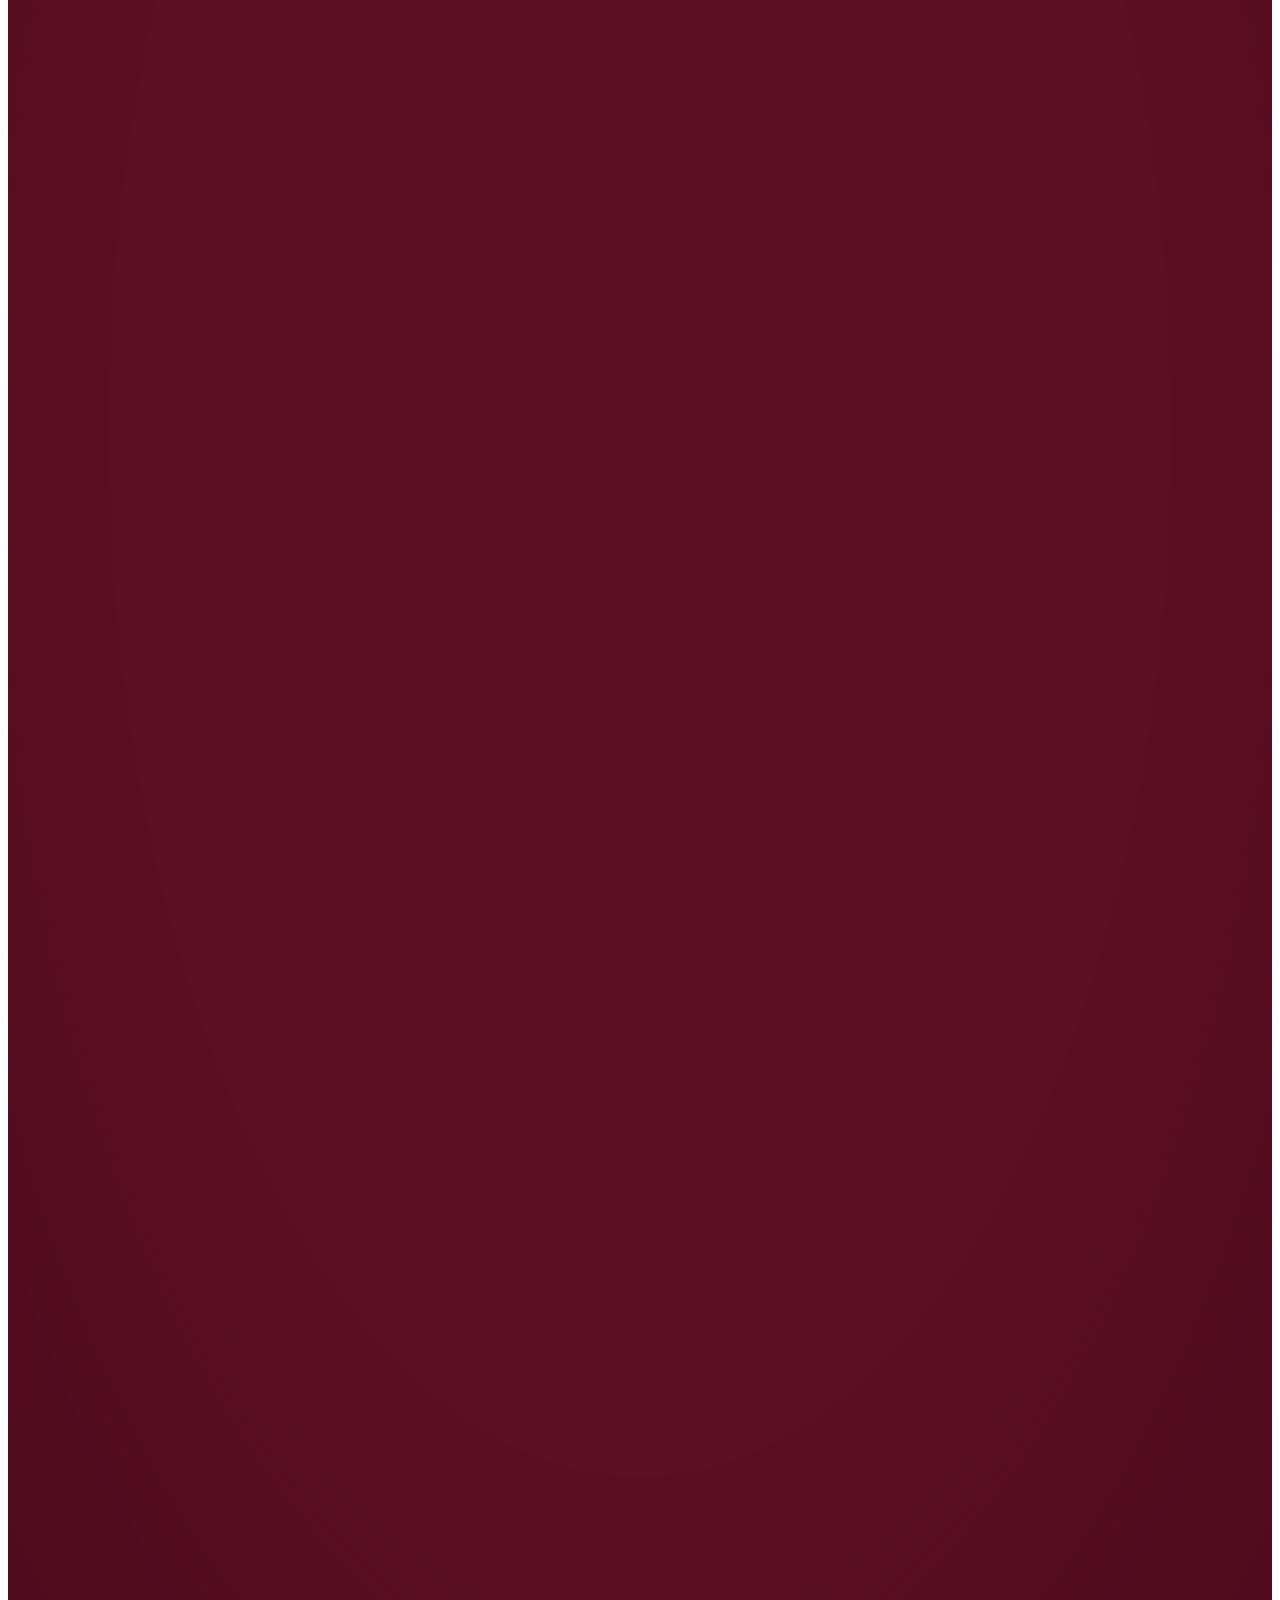
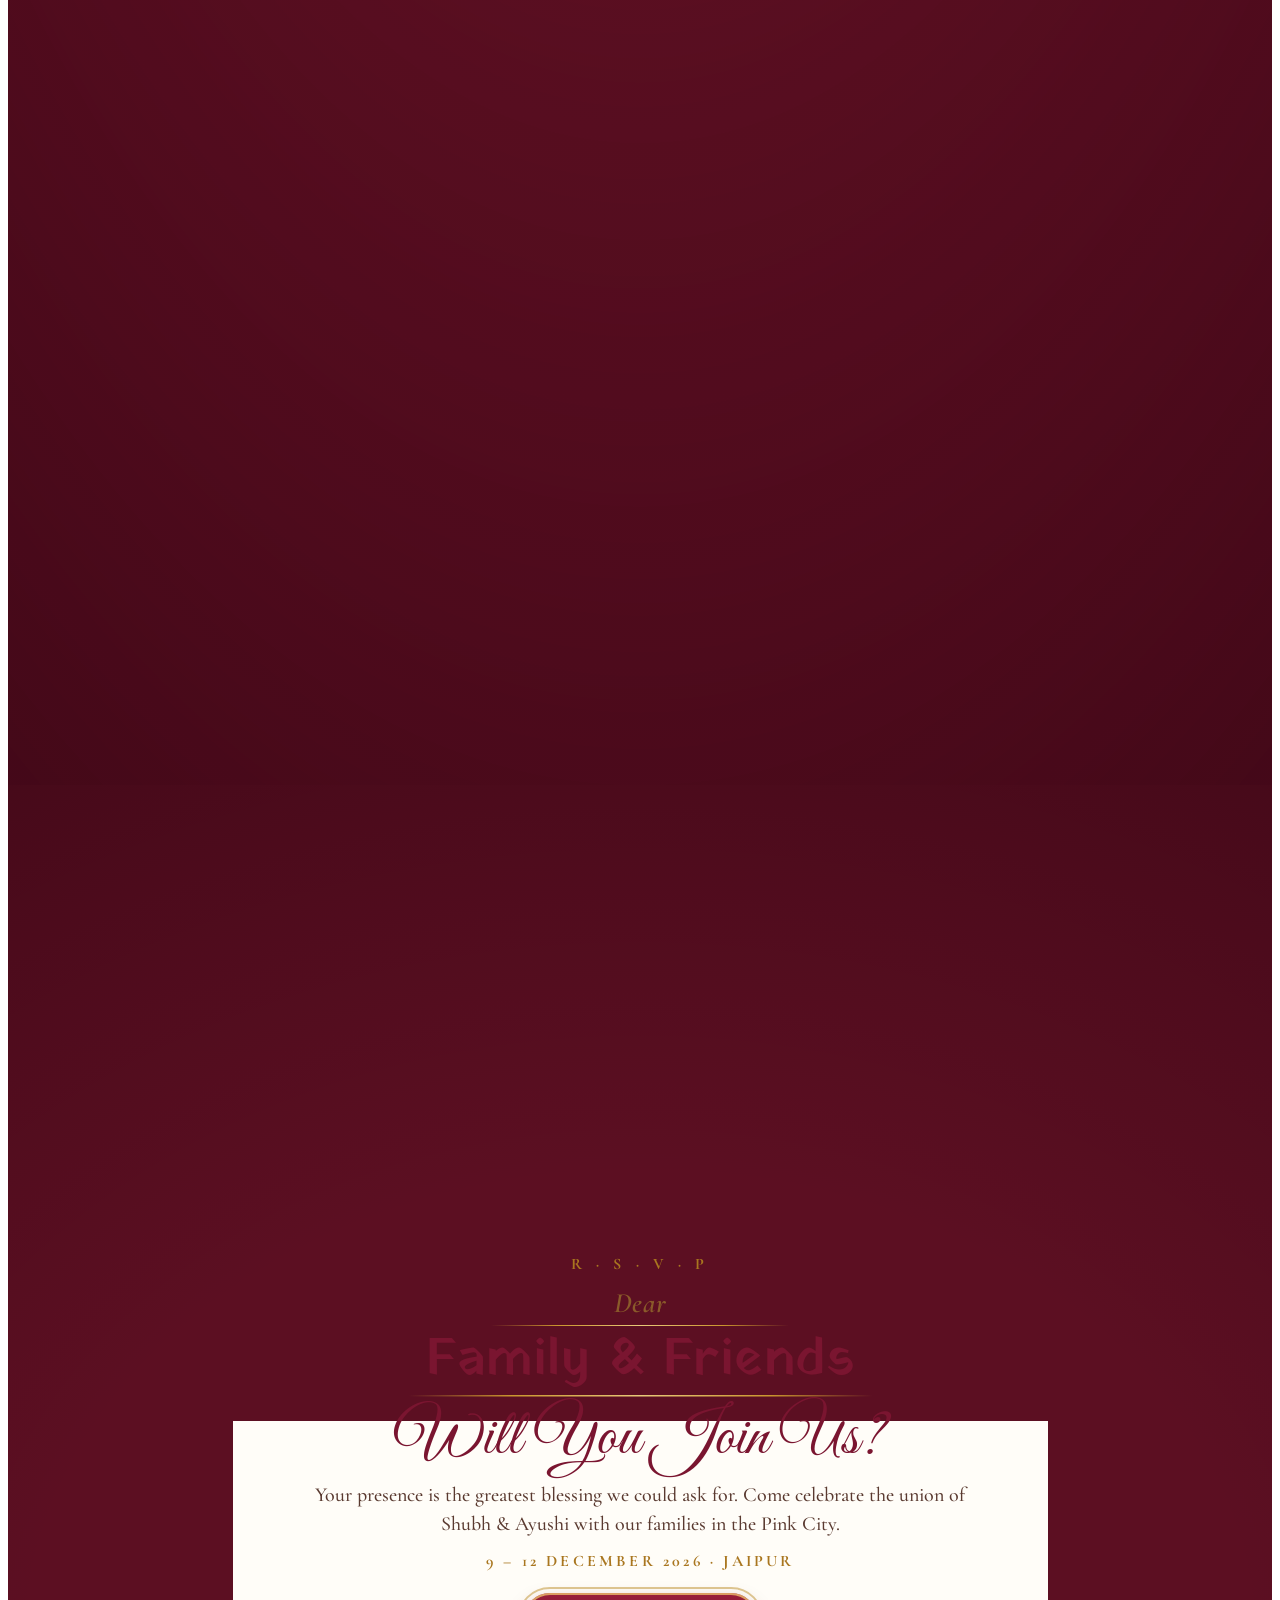
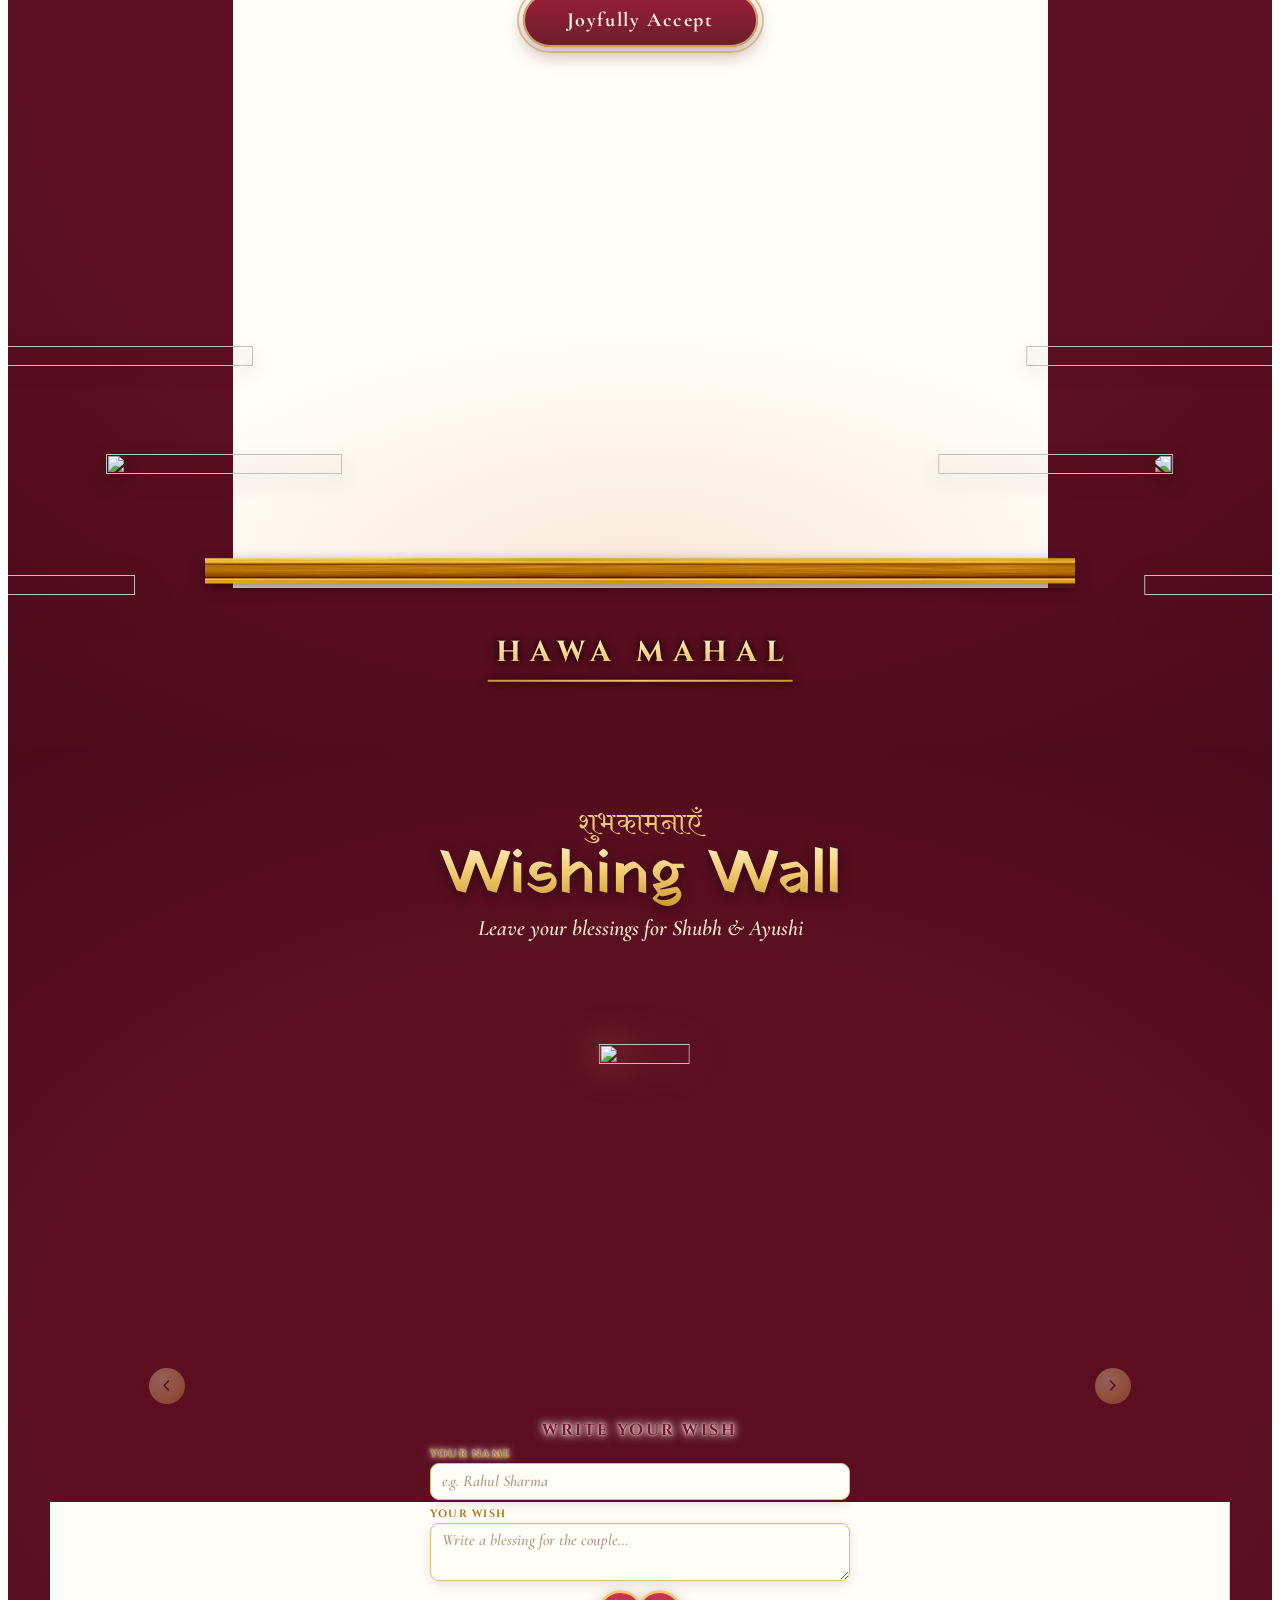
==== commit 7310d6dc: "Phones: Hawa Mahal keeps one size, page 4 no longer lags - Header: on phones the building's size is " ====
--- a/index.html
+++ b/index.html
@@ -44,10 +44,10 @@
   <link rel="stylesheet" href="css/opening.css?v=31e4702e" media="not all and (max-width: 767px)">
   <link rel="stylesheet" href="css/m/opening.css?v=6ce67889" media="(max-width: 767px)">
   <!-- phones only: their own layout values (desktop untouched) -->
-  <link rel="stylesheet" href="css/m/mobile.css?v=3772e1ff" media="(max-width: 767px)">
+  <link rel="stylesheet" href="css/m/mobile.css?v=82d6bd96" media="(max-width: 767px)">
   <script src="js/config.js?v=9cfdb95e"></script>
   <script src="js/mobile.js?v=699f8b7e"></script>
-  <script src="js/perf.js?v=0bbc4bab"></script>
+  <script src="js/perf.js?v=f2a86d98"></script>
 </head>
 <body>
 <div class="op" id="op" aria-label="Wedding invitation, tap to open">
@@ -372,15 +372,15 @@
   </div>
 </section>
 
-<script src="js/hero.js?v=c2e5173c"></script>
+<script src="js/hero.js?v=3178eb74"></script>
 <script src="js/opening.js?v=46fcfa53"></script>
 <script src="js/gate.js?v=73d8ff9e"></script>
 <script src="js/road.js?v=1e2b0930"></script>
 <script src="js/events.js?v=86aac39c"></script>
-<script src="js/patrika-couple.js?v=5d1bb9d3"></script>
+<script src="js/patrika-couple.js?v=5fbf7e08"></script>
 <script src="js/reveal.js?v=f1ab2aff"></script>
-<script src="js/patrika-sky.js?v=a0b0849b"></script>
-<script src="js/cloud-band.js?v=f41b9547"></script>
+<script src="js/patrika-sky.js?v=50d3a210"></script>
+<script src="js/cloud-band.js?v=f4b24026"></script>
 <script src="js/rsvp.js?v=af71a995"></script>
 <script src="js/invitation.js?v=2fd3b5bc"></script>
 <script src="js/wishes.js?v=b130fe6c"></script>
--- a/css/m/mobile.css
+++ b/css/m/mobile.css
@@ -150,3 +150,5 @@
    are not drawn and their animations wait */
 .op-on body>*:not(.op):not(#track){visibility:hidden}
 .op-on body>*:not(.op),.op-on body>*:not(.op) *,.op-on body>*:not(.op) *::before,.op-on body>*:not(.op) *::after{animation-play-state:paused!important}
+/* page 4: the flowering trees' three stacked shadows become one similar soft shadow (far cheaper to draw on a phone) */
+.p4-tr>i{filter:saturate(1.08) contrast(1.05) drop-shadow(18px 22px 14px rgba(25,8,40,.5))}
